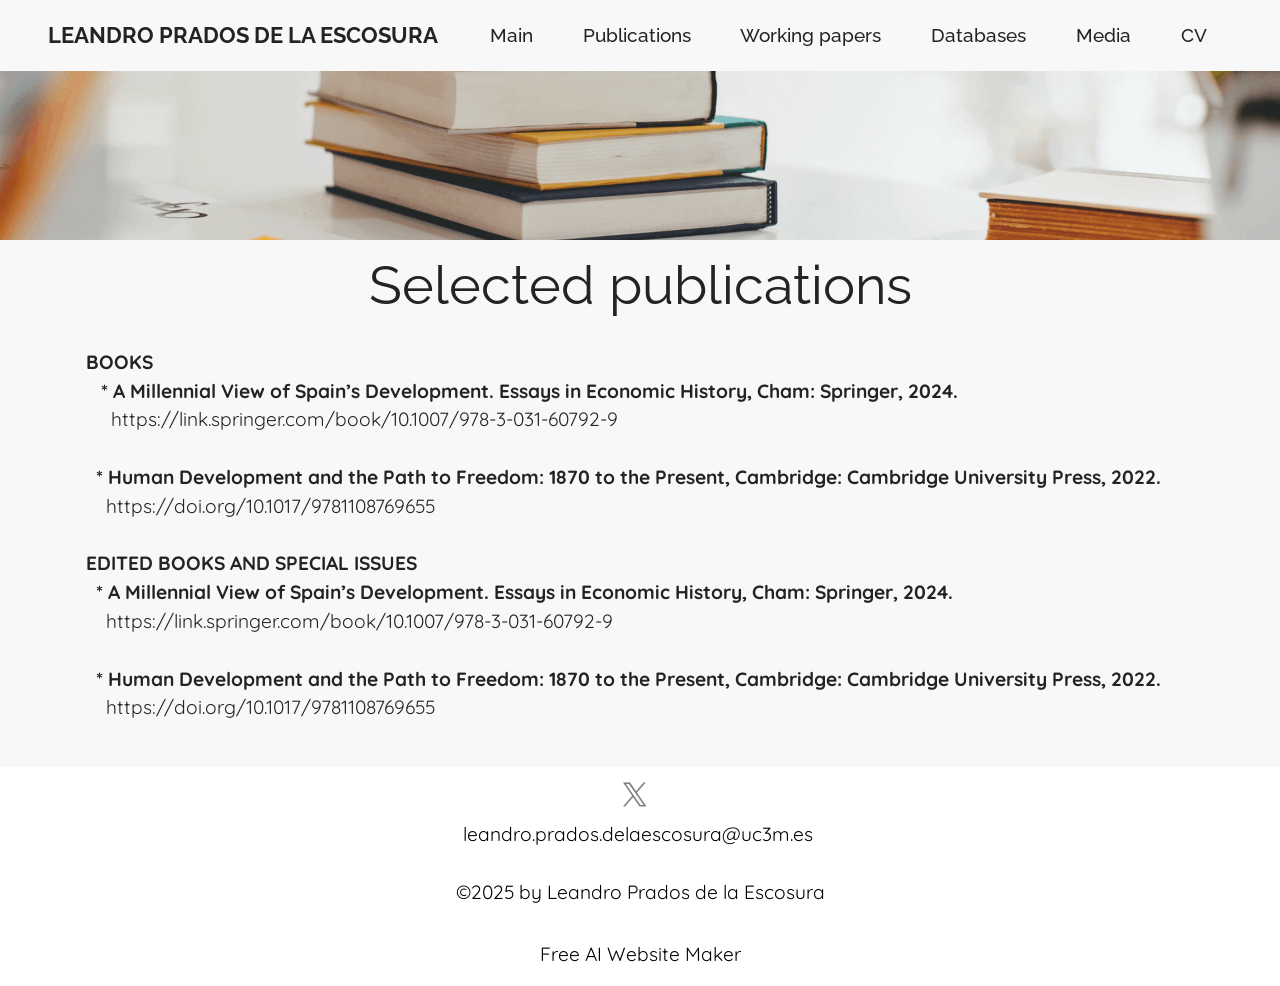
==== page1.html @ cd235720 "Add files via upload" ====
<!DOCTYPE html>
<html  >
<head>
  <!-- Site made with Mobirise Website Builder v6.0.1, https://mobirise.com -->
  <meta charset="UTF-8">
  <meta http-equiv="X-UA-Compatible" content="IE=edge">
  <meta name="generator" content="Mobirise v6.0.1, mobirise.com">
  <meta name="viewport" content="width=device-width, initial-scale=1, minimum-scale=1">
  <link rel="shortcut icon" href="assets/images/logo.png" type="image/x-icon">
  <meta name="description" content="">
  
  
  <title>Publications</title>
  <link rel="stylesheet" href="assets/bootstrap/css/bootstrap.min.css">
  <link rel="stylesheet" href="assets/bootstrap/css/bootstrap-grid.min.css">
  <link rel="stylesheet" href="assets/bootstrap/css/bootstrap-reboot.min.css">
  <link rel="stylesheet" href="assets/dropdown/css/style.css">
  <link rel="stylesheet" href="assets/socicon/css/styles.css">
  <link rel="stylesheet" href="assets/theme/css/style.css">
  <link rel="preload" href="https://fonts.googleapis.com/css?family=Raleway:100,200,300,400,500,600,700,800,900,100i,200i,300i,400i,500i,600i,700i,800i,900i&display=swap" as="style" onload="this.onload=null;this.rel='stylesheet'">
  <noscript><link rel="stylesheet" href="https://fonts.googleapis.com/css?family=Raleway:100,200,300,400,500,600,700,800,900,100i,200i,300i,400i,500i,600i,700i,800i,900i&display=swap"></noscript>
  <link rel="preload" href="https://fonts.googleapis.com/css?family=Josefin+Sans:100,200,300,400,500,600,700,100i,200i,300i,400i,500i,600i,700i&display=swap" as="style" onload="this.onload=null;this.rel='stylesheet'">
  <noscript><link rel="stylesheet" href="https://fonts.googleapis.com/css?family=Josefin+Sans:100,200,300,400,500,600,700,100i,200i,300i,400i,500i,600i,700i&display=swap"></noscript>
  <link rel="preload" href="https://fonts.googleapis.com/css?family=Quicksand:300,400,500,600,700&display=swap" as="style" onload="this.onload=null;this.rel='stylesheet'">
  <noscript><link rel="stylesheet" href="https://fonts.googleapis.com/css?family=Quicksand:300,400,500,600,700&display=swap"></noscript>
  <link rel="preload" as="style" href="assets/mobirise/css/mbr-additional.css?v=wpc4KO"><link rel="stylesheet" href="assets/mobirise/css/mbr-additional.css?v=wpc4KO" type="text/css">

  
  
  
</head>
<body>
  
  <section data-bs-version="5.1" class="menu menu1 cid-uQizLAne3s" once="menu" id="menu1-k">
    

    <nav class="navbar navbar-dropdown navbar-fixed-top navbar-expand-lg">
        <div class="container-fluid">
            <div class="navbar-brand">
                
                <span class="navbar-caption-wrap"><a class="navbar-caption text-black text-primary display-5" href="page2.html">LEANDRO PRADOS DE LA ESCOSURA</a></span>
            </div>
            <button class="navbar-toggler" type="button" data-toggle="collapse" data-bs-toggle="collapse" data-target="#navbarSupportedContent" data-bs-target="#navbarSupportedContent" aria-controls="navbarNavAltMarkup" aria-expanded="false" aria-label="Toggle navigation">
                <div class="hamburger">
                    <span></span>
                    <span></span>
                    <span></span>
                    <span></span>
                </div>
            </button>
            <div class="collapse navbar-collapse" id="navbarSupportedContent">
                <ul class="navbar-nav nav-dropdown nav-right" data-app-modern-menu="true"><li class="nav-item"><a class="nav-link link text-black text-primary display-4" href="index.html">Main</a></li><li class="nav-item"><a class="nav-link link text-black text-primary display-4" href="page1.html" aria-expanded="false">Publications</a></li><li class="nav-item"><a class="nav-link link text-black text-primary display-4" href="index.html">Working papers</a></li><li class="nav-item"><a class="nav-link link text-black text-primary show display-4" href="page1.html">Databases</a></li><li class="nav-item"><a class="nav-link link text-black text-primary display-4" href="page1.html">Media</a></li>
                    
                    <li class="nav-item"><a class="nav-link link text-black text-primary display-4" href="page3.html">CV</a>
                    </li></ul>
                
                
            </div>
        </div>
    </nav>
</section>

<section data-bs-version="5.1" class="content4 cid-uUOfDgq70n" id="content4-1n">
    

    
    <div class="mbr-overlay" style="opacity: 0.1; background-color: rgb(255, 255, 255);">
    </div>
    <div class="container">
        <div class="row justify-content-center">
            <div class="title col-md-12 col-lg-10">
                
                <h4 class="mbr-section-subtitle align-center mbr-fonts-style mb-4 display-5"></h4>
                
            </div>
        </div>
    </div>
</section>

<section data-bs-version="5.1" class="content5 cid-vdGBeMf3uJ" id="content5-4m">
    
    <div class="container">
        <div class="row justify-content-center">
            <div class="col-md-12 col-lg-12">
                
                <h4 class="mbr-section-subtitle mbr-fonts-style mb-4 display-1">
                    Selected publications</h4>
                <p class="mbr-text mbr-fonts-style display-7"><strong>BOOKS</strong><br><strong>&nbsp; &nbsp;* A Millennial View of Spain’s Development. Essays in Economic History, Cham: Springer, 2024.<br></strong>
&nbsp; &nbsp; &nbsp;https://link.springer.com/book/10.1007/978-3-031-60792-9<br><br><strong>&nbsp; * Human Development and the Path to Freedom: 1870 to the Present, Cambridge: Cambridge University Press, 2022​​.<br></strong>&nbsp; &nbsp;&nbsp;https://doi.org/10.1017/9781108769655<br><br><strong>EDITED BOOKS AND SPECIAL ISSUES</strong><br><strong>&nbsp; * A Millennial View of Spain’s Development. Essays in Economic History, Cham: Springer, 2024.
<br></strong>&nbsp; &nbsp; https://link.springer.com/book/10.1007/978-3-031-60792-9
<br>
<br><strong>&nbsp; * Human Development and the Path to Freedom: 1870 to the Present, Cambridge: Cambridge University Press, 2022​​.
<br></strong>&nbsp; &nbsp; https://doi.org/10.1017/9781108769655
<br><br></p>
            </div>
        </div>
    </div>
</section>

<section data-bs-version="5.1" class="footer3 cid-uUTVEBB1xT" once="footers" id="footer3-4b">

    

    

    <div class="container">
        <div class="media-container-row align-center mbr-white">
            
            <div class="row social-row">
                <div class="social-list align-right pb-2">
                    
                    
                    
                    
                    
                    
                <div class="soc-item">
                        <a href="https://twitter.com/mobirise" target="_blank">
                            <span class="mbr-iconfont mbr-iconfont-social socicon-twitter socicon" style="color: rgb(0, 0, 0); fill: rgb(0, 0, 0);"></span>
                        </a>
                    </div></div>
            </div>
            <div class="row row-copirayt">
                <p class="mbr-text mb-0 mbr-fonts-style mbr-white align-center display-7">
                    leandro.prados.delaescosura@uc3m.es&nbsp;<br><br>©2025 by Leandro Prados de la Escosura<br></p>
            </div>
        </div>
    </div>
</section><section class="display-7" style="padding: 0;align-items: center;justify-content: center;flex-wrap: wrap;    align-content: center;display: flex;position: relative;height: 4rem;"><a href="https://mobiri.se/3973035" style="flex: 1 1;height: 4rem;position: absolute;width: 100%;z-index: 1;"><img alt="" style="height: 4rem;" src="[data-uri]"></a><p style="margin: 0;text-align: center;" class="display-7">&#8204;</p><a style="z-index:1" href="https://mobirise.com/builder/ai-website-maker.html">Free AI Website Maker</a></section><script src="assets/bootstrap/js/bootstrap.bundle.min.js"></script>  <script src="assets/smoothscroll/smooth-scroll.js"></script>  <script src="assets/ytplayer/index.js"></script>  <script src="assets/dropdown/js/navbar-dropdown.js"></script>  <script src="assets/theme/js/script.js"></script>  
  
  
</body>
</html>
---- assets/dropdown/css/style.css ----
.navbar-dropdown {
  left: 0;
  padding: 0;
  position: absolute;
  right: 0;
  top: 0;
  transition: all 0.45s ease;
  z-index: 1030;
  background: #282828; }
  .navbar-dropdown .navbar-logo {
    margin-right: 0.8rem;
    transition: margin 0.3s ease-in-out;
    vertical-align: middle; }
    .navbar-dropdown .navbar-logo img {
      height: 3.125rem;
      transition: all 0.3s ease-in-out; }
    .navbar-dropdown .navbar-logo.mbr-iconfont {
      font-size: 3.125rem;
      line-height: 3.125rem; }
  .navbar-dropdown .navbar-caption {
    font-weight: 700;
    white-space: normal;
    vertical-align: -4px;
    line-height: 3.125rem !important; }
    .navbar-dropdown .navbar-caption, .navbar-dropdown .navbar-caption:hover {
      color: inherit;
      text-decoration: none; }
  .navbar-dropdown .mbr-iconfont + .navbar-caption {
    vertical-align: -1px; }
  .navbar-dropdown.navbar-fixed-top {
    position: fixed; }
  .navbar-dropdown .navbar-brand span {
    vertical-align: -4px; }
  .navbar-dropdown.bg-color.transparent {
    background: none; }
  .navbar-dropdown.navbar-short .navbar-brand {
    padding: 0.625rem 0; }
    .navbar-dropdown.navbar-short .navbar-brand span {
      vertical-align: -1px; }
  .navbar-dropdown.navbar-short .navbar-caption {
    line-height: 2.375rem !important;
    vertical-align: -2px; }
  .navbar-dropdown.navbar-short .navbar-logo {
    margin-right: 0.5rem; }
    .navbar-dropdown.navbar-short .navbar-logo img {
      height: 2.375rem; }
    .navbar-dropdown.navbar-short .navbar-logo.mbr-iconfont {
      font-size: 2.375rem;
      line-height: 2.375rem; }
  .navbar-dropdown.navbar-short .mbr-table-cell {
    height: 3.625rem; }
  .navbar-dropdown .navbar-close {
    left: 0.6875rem;
    position: fixed;
    top: 0.75rem;
    z-index: 1000; }
  .navbar-dropdown .hamburger-icon {
    content: "";
    display: inline-block;
    vertical-align: middle;
    width: 16px;
    -webkit-box-shadow: 0 -6px 0 1px #282828,0 0 0 1px #282828,0 6px 0 1px #282828;
    -moz-box-shadow: 0 -6px 0 1px #282828,0 0 0 1px #282828,0 6px 0 1px #282828;
    box-shadow: 0 -6px 0 1px #282828,0 0 0 1px #282828,0 6px 0 1px #282828; }

.dropdown-menu .dropdown-toggle[data-toggle="dropdown-submenu"]::after {
  border-bottom: 0.35em solid transparent;
  border-left: 0.35em solid;
  border-right: 0;
  border-top: 0.35em solid transparent;
  margin-left: 0.3rem; }

.dropdown-menu .dropdown-item:focus {
  outline: 0; }

.nav-dropdown {
  font-size: 0.75rem;
  font-weight: 500;
  height: auto !important; }
  .nav-dropdown .nav-btn {
    padding-left: 1rem; }
  .nav-dropdown .link {
    margin: .667em 1.667em;
    font-weight: 500;
    padding: 0;
    transition: color .2s ease-in-out; }
    .nav-dropdown .link.dropdown-toggle {
      margin-right: 2.583em; }
      .nav-dropdown .link.dropdown-toggle::after {
        margin-left: .25rem;
        border-top: 0.35em solid;
        border-right: 0.35em solid transparent;
        border-left: 0.35em solid transparent;
        border-bottom: 0; }
      .nav-dropdown .link.dropdown-toggle[aria-expanded="true"] {
        margin: 0;
        padding: 0.667em 3.263em  0.667em 1.667em; }
  .nav-dropdown .link::after,
  .nav-dropdown .dropdown-item::after {
    color: inherit; }
  .nav-dropdown .btn {
    font-size: 0.75rem;
    font-weight: 700;
    letter-spacing: 0;
    margin-bottom: 0;
    padding-left: 1.25rem;
    padding-right: 1.25rem; }
  .nav-dropdown .dropdown-menu {
    border-radius: 0;
    border: 0;
    left: 0;
    margin: 0;
    padding-bottom: 1.25rem;
    padding-top: 1.25rem;
    position: relative; }
  .nav-dropdown .dropdown-submenu {
    margin-left: 0.125rem;
    top: 0; }
  .nav-dropdown .dropdown-item {
    font-weight: 500;
    line-height: 2;
    padding: 0.3846em 4.615em 0.3846em 1.5385em;
    position: relative;
    transition: color .2s ease-in-out, background-color .2s ease-in-out; }
    .nav-dropdown .dropdown-item::after {
      margin-top: -0.3077em;
      position: absolute;
      right: 1.1538em;
      top: 50%; }
    .nav-dropdown .dropdown-item:focus, .nav-dropdown .dropdown-item:hover {
      background: none; }

@media (max-width: 767px) {
  .nav-dropdown.navbar-toggleable-sm {
    bottom: 0;
    display: none;
    left: 0;
    overflow-x: hidden;
    position: fixed;
    top: 0;
    transform: translateX(-100%);
    -ms-transform: translateX(-100%);
    -webkit-transform: translateX(-100%);
    width: 18.75rem;
    z-index: 999; } }
.nav-dropdown.navbar-toggleable-xl {
  bottom: 0;
  display: none;
  left: 0;
  overflow-x: hidden;
  position: fixed;
  top: 0;
  transform: translateX(-100%);
  -ms-transform: translateX(-100%);
  -webkit-transform: translateX(-100%);
  width: 18.75rem;
  z-index: 999; }

.nav-dropdown-sm {
  display: block !important;
  overflow-x: hidden;
  overflow: auto;
  padding-top: 3.875rem; }
  .nav-dropdown-sm::after {
    content: "";
    display: block;
    height: 3rem;
    width: 100%; }
  .nav-dropdown-sm.collapse.in ~ .navbar-close {
    display: block !important; }
  .nav-dropdown-sm.collapsing, .nav-dropdown-sm.collapse.in {
    transform: translateX(0);
    -ms-transform: translateX(0);
    -webkit-transform: translateX(0);
    transition: all 0.25s ease-out;
    -webkit-transition: all 0.25s ease-out;
    background: #282828; }
  .nav-dropdown-sm.collapsing[aria-expanded="false"] {
    transform: translateX(-100%);
    -ms-transform: translateX(-100%);
    -webkit-transform: translateX(-100%); }
  .nav-dropdown-sm .nav-item {
    display: block;
    margin-left: 0 !important;
    padding-left: 0; }
  .nav-dropdown-sm .link,
  .nav-dropdown-sm .dropdown-item {
    border-top: 1px dotted rgba(255, 255, 255, 0.1);
    font-size: 0.8125rem;
    line-height: 1.6;
    margin: 0 !important;
    padding: 0.875rem 2.4rem 0.875rem 1.5625rem !important;
    position: relative;
    white-space: normal; }
    .nav-dropdown-sm .link:focus, .nav-dropdown-sm .link:hover,
    .nav-dropdown-sm .dropdown-item:focus,
    .nav-dropdown-sm .dropdown-item:hover {
      background: rgba(0, 0, 0, 0.2) !important;
      color: #c0a375; }
  .nav-dropdown-sm .nav-btn {
    position: relative;
    padding: 1.5625rem 1.5625rem 0 1.5625rem; }
    .nav-dropdown-sm .nav-btn::before {
      border-top: 1px dotted rgba(255, 255, 255, 0.1);
      content: "";
      left: 0;
      position: absolute;
      top: 0;
      width: 100%; }
    .nav-dropdown-sm .nav-btn + .nav-btn {
      padding-top: 0.625rem; }
      .nav-dropdown-sm .nav-btn + .nav-btn::before {
        display: none; }
  .nav-dropdown-sm .btn {
    padding: 0.625rem 0; }
  .nav-dropdown-sm .dropdown-toggle[data-toggle="dropdown-submenu"]::after {
    margin-left: .25rem;
    border-top: 0.35em solid;
    border-right: 0.35em solid transparent;
    border-left: 0.35em solid transparent;
    border-bottom: 0; }
  .nav-dropdown-sm .dropdown-toggle[data-toggle="dropdown-submenu"][aria-expanded="true"]::after {
    border-top: 0;
    border-right: 0.35em solid transparent;
    border-left: 0.35em solid transparent;
    border-bottom: 0.35em solid; }
  .nav-dropdown-sm .dropdown-menu {
    margin: 0;
    padding: 0;
    position: relative;
    top: 0;
    left: 0;
    width: 100%;
    border: 0;
    float: none;
    border-radius: 0;
    background: none; }
  .nav-dropdown-sm .dropdown-submenu {
    left: 100%;
    margin-left: 0.125rem;
    margin-top: -1.25rem;
    top: 0; }

.navbar-toggleable-sm .nav-dropdown .dropdown-menu {
  position: absolute; }

.navbar-toggleable-sm .nav-dropdown .dropdown-submenu {
  left: 100%;
  margin-left: 0.125rem;
  margin-top: -1.25rem;
  top: 0; }

.navbar-toggleable-sm.opened .nav-dropdown .dropdown-menu {
  position: relative; }

.navbar-toggleable-sm.opened .nav-dropdown .dropdown-submenu {
  left: 0;
  margin-left: 00rem;
  margin-top: 0rem;
  top: 0; }

.is-builder .nav-dropdown.collapsing {
  transition: none !important; }
---- assets/socicon/css/styles.css ----
@charset "UTF-8";

@font-face {
  font-family: 'Socicon';
  src:  url('../fonts/socicon.eot');
  src:  url('../fonts/socicon.eot?#iefix') format('embedded-opentype'),
    url('../fonts/socicon.woff2') format('woff2'),
    url('../fonts/socicon.ttf') format('truetype'),
    url('../fonts/socicon.woff') format('woff'),
    url('../fonts/socicon.svg#socicon') format('svg');
  font-weight: normal;
  font-style: normal;
  font-display: swap;
}

[data-icon]:before {
  font-family: "socicon" !important;
  content: attr(data-icon);
  font-style: normal !important;
  font-weight: normal !important;
  font-variant: normal !important;
  text-transform: none !important;
  speak: none;
  line-height: 1;
  -webkit-font-smoothing: antialiased;
  -moz-osx-font-smoothing: grayscale;
}

[class^="socicon-"], [class*=" socicon-"] {
  /* use !important to prevent issues with browser extensions that change fonts */
  font-family: 'Socicon' !important;
  speak: none;
  font-style: normal;
  font-weight: normal;
  font-variant: normal;
  text-transform: none;
  line-height: 1;

  /* Better Font Rendering =========== */
  -webkit-font-smoothing: antialiased;
  -moz-osx-font-smoothing: grayscale;
}

.socicon-500px:before {
  content: "\e000";
}
.socicon-8tracks:before {
  content: "\e001";
}
.socicon-airbnb:before {
  content: "\e002";
}
.socicon-alliance:before {
  content: "\e003";
}
.socicon-amazon:before {
  content: "\e004";
}
.socicon-amplement:before {
  content: "\e005";
}
.socicon-android:before {
  content: "\e006";
}
.socicon-angellist:before {
  content: "\e007";
}
.socicon-apple:before {
  content: "\e008";
}
.socicon-appnet:before {
  content: "\e009";
}
.socicon-baidu:before {
  content: "\e00a";
}
.socicon-bandcamp:before {
  content: "\e00b";
}
.socicon-battlenet:before {
  content: "\e00c";
}
.socicon-mixer:before {
  content: "\e00d";
}
.socicon-bebee:before {
  content: "\e00e";
}
.socicon-bebo:before {
  content: "\e00f";
}
.socicon-behance:before {
  content: "\e010";
}
.socicon-blizzard:before {
  content: "\e011";
}
.socicon-blogger:before {
  content: "\e012";
}
.socicon-buffer:before {
  content: "\e013";
}
.socicon-chrome:before {
  content: "\e014";
}
.socicon-coderwall:before {
  content: "\e015";
}
.socicon-curse:before {
  content: "\e016";
}
.socicon-dailymotion:before {
  content: "\e017";
}
.socicon-deezer:before {
  content: "\e018";
}
.socicon-delicious:before {
  content: "\e019";
}
.socicon-deviantart:before {
  content: "\e01a";
}
.socicon-diablo:before {
  content: "\e01b";
}
.socicon-digg:before {
  content: "\e01c";
}
.socicon-discord:before {
  content: "\e01d";
}
.socicon-disqus:before {
  content: "\e01e";
}
.socicon-douban:before {
  content: "\e01f";
}
.socicon-draugiem:before {
  content: "\e020";
}
.socicon-dribbble:before {
  content: "\e021";
}
.socicon-drupal:before {
  content: "\e022";
}
.socicon-ebay:before {
  content: "\e023";
}
.socicon-ello:before {
  content: "\e024";
}
.socicon-endomodo:before {
  content: "\e025";
}
.socicon-envato:before {
  content: "\e026";
}
.socicon-etsy:before {
  content: "\e027";
}
.socicon-facebook:before {
  content: "\e028";
}
.socicon-feedburner:before {
  content: "\e029";
}
.socicon-filmweb:before {
  content: "\e02a";
}
.socicon-firefox:before {
  content: "\e02b";
}
.socicon-flattr:before {
  content: "\e02c";
}
.socicon-flickr:before {
  content: "\e02d";
}
.socicon-formulr:before {
  content: "\e02e";
}
.socicon-forrst:before {
  content: "\e02f";
}
.socicon-foursquare:before {
  content: "\e030";
}
.socicon-friendfeed:before {
  content: "\e031";
}
.socicon-github:before {
  content: "\e032";
}
.socicon-goodreads:before {
  content: "\e033";
}
.socicon-google:before {
  content: "\e034";
}
.socicon-googlescholar:before {
  content: "\e035";
}
.socicon-googlegroups:before {
  content: "\e036";
}
.socicon-googlephotos:before {
  content: "\e037";
}
.socicon-googleplus:before {
  content: "\e038";
}
.socicon-grooveshark:before {
  content: "\e039";
}
.socicon-hackerrank:before {
  content: "\e03a";
}
.socicon-hearthstone:before {
  content: "\e03b";
}
.socicon-hellocoton:before {
  content: "\e03c";
}
.socicon-heroes:before {
  content: "\e03d";
}
.socicon-smashcast:before {
  content: "\e03e";
}
.socicon-horde:before {
  content: "\e03f";
}
.socicon-houzz:before {
  content: "\e040";
}
.socicon-icq:before {
  content: "\e041";
}
.socicon-identica:before {
  content: "\e042";
}
.socicon-imdb:before {
  content: "\e043";
}
.socicon-instagram:before {
  content: "\e044";
}
.socicon-issuu:before {
  content: "\e045";
}
.socicon-istock:before {
  content: "\e046";
}
.socicon-itunes:before {
  content: "\e047";
}
.socicon-keybase:before {
  content: "\e048";
}
.socicon-lanyrd:before {
  content: "\e049";
}
.socicon-lastfm:before {
  content: "\e04a";
}
.socicon-line:before {
  content: "\e04b";
}
.socicon-linkedin:before {
  content: "\e04c";
}
.socicon-livejournal:before {
  content: "\e04d";
}
.socicon-lyft:before {
  content: "\e04e";
}
.socicon-macos:before {
  content: "\e04f";
}
.socicon-mail:before {
  content: "\e050";
}
.socicon-medium:before {
  content: "\e051";
}
.socicon-meetup:before {
  content: "\e052";
}
.socicon-mixcloud:before {
  content: "\e053";
}
.socicon-modelmayhem:before {
  content: "\e054";
}
.socicon-mumble:before {
  content: "\e055";
}
.socicon-myspace:before {
  content: "\e056";
}
.socicon-newsvine:before {
  content: "\e057";
}
.socicon-nintendo:before {
  content: "\e058";
}
.socicon-npm:before {
  content: "\e059";
}
.socicon-odnoklassniki:before {
  content: "\e05a";
}
.socicon-openid:before {
  content: "\e05b";
}
.socicon-opera:before {
  content: "\e05c";
}
.socicon-outlook:before {
  content: "\e05d";
}
.socicon-overwatch:before {
  content: "\e05e";
}
.socicon-patreon:before {
  content: "\e05f";
}
.socicon-paypal:before {
  content: "\e060";
}
.socicon-periscope:before {
  content: "\e061";
}
.socicon-persona:before {
  content: "\e062";
}
.socicon-pinterest:before {
  content: "\e063";
}
.socicon-play:before {
  content: "\e064";
}
.socicon-player:before {
  content: "\e065";
}
.socicon-playstation:before {
  content: "\e066";
}
.socicon-pocket:before {
  content: "\e067";
}
.socicon-qq:before {
  content: "\e068";
}
.socicon-quora:before {
  content: "\e069";
}
.socicon-raidcall:before {
  content: "\e06a";
}
.socicon-ravelry:before {
  content: "\e06b";
}
.socicon-reddit:before {
  content: "\e06c";
}
.socicon-renren:before {
  content: "\e06d";
}
.socicon-researchgate:before {
  content: "\e06e";
}
.socicon-residentadvisor:before {
  content: "\e06f";
}
.socicon-reverbnation:before {
  content: "\e070";
}
.socicon-rss:before {
  content: "\e071";
}
.socicon-sharethis:before {
  content: "\e072";
}
.socicon-skype:before {
  content: "\e073";
}
.socicon-slideshare:before {
  content: "\e074";
}
.socicon-smugmug:before {
  content: "\e075";
}
.socicon-snapchat:before {
  content: "\e076";
}
.socicon-songkick:before {
  content: "\e077";
}
.socicon-soundcloud:before {
  content: "\e078";
}
.socicon-spotify:before {
  content: "\e079";
}
.socicon-stackexchange:before {
  content: "\e07a";
}
.socicon-stackoverflow:before {
  content: "\e07b";
}
.socicon-starcraft:before {
  content: "\e07c";
}
.socicon-stayfriends:before {
  content: "\e07d";
}
.socicon-steam:before {
  content: "\e07e";
}
.socicon-storehouse:before {
  content: "\e07f";
}
.socicon-strava:before {
  content: "\e080";
}
.socicon-streamjar:before {
  content: "\e081";
}
.socicon-stumbleupon:before {
  content: "\e082";
}
.socicon-swarm:before {
  content: "\e083";
}
.socicon-teamspeak:before {
  content: "\e084";
}
.socicon-teamviewer:before {
  content: "\e085";
}
.socicon-technorati:before {
  content: "\e086";
}
.socicon-telegram:before {
  content: "\e087";
}
.socicon-tripadvisor:before {
  content: "\e088";
}
.socicon-tripit:before {
  content: "\e089";
}
.socicon-triplej:before {
  content: "\e08a";
}
.socicon-tumblr:before {
  content: "\e08b";
}
.socicon-twitch:before {
  content: "\e08c";
}
.socicon-twitter:before {
  content: "\e08d";
}
.socicon-uber:before {
  content: "\e08e";
}
.socicon-ventrilo:before {
  content: "\e08f";
}
.socicon-viadeo:before {
  content: "\e090";
}
.socicon-viber:before {
  content: "\e091";
}
.socicon-viewbug:before {
  content: "\e092";
}
.socicon-vimeo:before {
  content: "\e093";
}
.socicon-vine:before {
  content: "\e094";
}
.socicon-vkontakte:before {
  content: "\e095";
}
.socicon-warcraft:before {
  content: "\e096";
}
.socicon-wechat:before {
  content: "\e097";
}
.socicon-weibo:before {
  content: "\e098";
}
.socicon-whatsapp:before {
  content: "\e099";
}
.socicon-wikipedia:before {
  content: "\e09a";
}
.socicon-windows:before {
  content: "\e09b";
}
.socicon-wordpress:before {
  content: "\e09c";
}
.socicon-wykop:before {
  content: "\e09d";
}
.socicon-xbox:before {
  content: "\e09e";
}
.socicon-xing:before {
  content: "\e09f";
}
.socicon-yahoo:before {
  content: "\e0a0";
}
.socicon-yammer:before {
  content: "\e0a1";
}
.socicon-yandex:before {
  content: "\e0a2";
}
.socicon-yelp:before {
  content: "\e0a3";
}
.socicon-younow:before {
  content: "\e0a4";
}
.socicon-youtube:before {
  content: "\e0a5";
}
.socicon-zapier:before {
  content: "\e0a6";
}
.socicon-zerply:before {
  content: "\e0a7";
}
.socicon-zomato:before {
  content: "\e0a8";
}
.socicon-zynga:before {
  content: "\e0a9";
}
.socicon-spreadshirt:before {
  content: "\e901";
}
.socicon-gamejolt:before {
  content: "\e902";
}
.socicon-trello:before {
  content: "\e903";
}
.socicon-tunein:before {
  content: "\e904";
}
.socicon-bloglovin:before {
  content: "\e905";
}
.socicon-gamewisp:before {
  content: "\e906";
}
.socicon-messenger:before {
  content: "\e907";
}
.socicon-pandora:before {
  content: "\e908";
}
.socicon-augment:before {
  content: "\e909";
}
.socicon-bitbucket:before {
  content: "\e90a";
}
.socicon-fyuse:before {
  content: "\e90b";
}
.socicon-yt-gaming:before {
  content: "\e90c";
}
.socicon-sketchfab:before {
  content: "\e90d";
}
.socicon-mobcrush:before {
  content: "\e90e";
}
.socicon-microsoft:before {
  content: "\e90f";
}
.socicon-realtor:before {
  content: "\e910";
}
.socicon-tidal:before {
  content: "\e911";
}
.socicon-qobuz:before {
  content: "\e912";
}
.socicon-natgeo:before {
  content: "\e913";
}
.socicon-mastodon:before {
  content: "\e914";
}
.socicon-unsplash:before {
  content: "\e915";
}
.socicon-homeadvisor:before {
  content: "\e916";
}
.socicon-angieslist:before {
  content: "\e917";
}
.socicon-codepen:before {
  content: "\e918";
}
.socicon-slack:before {
  content: "\e919";
}
.socicon-openaigym:before {
  content: "\e91a";
}
.socicon-logmein:before {
  content: "\e91b";
}
.socicon-fiverr:before {
  content: "\e91c";
}
.socicon-gotomeeting:before {
  content: "\e91d";
}
.socicon-aliexpress:before {
  content: "\e91e";
}
.socicon-guru:before {
  content: "\e91f";
}
.socicon-appstore:before {
  content: "\e920";
}
.socicon-homes:before {
  content: "\e921";
}
.socicon-zoom:before {
  content: "\e922";
}
.socicon-alibaba:before {
  content: "\e923";
}
.socicon-craigslist:before {
  content: "\e924";
}
.socicon-wix:before {
  content: "\e925";
}
.socicon-redfin:before {
  content: "\e926";
}
.socicon-googlecalendar:before {
  content: "\e927";
}
.socicon-shopify:before {
  content: "\e928";
}
.socicon-freelancer:before {
  content: "\e929";
}
.socicon-seedrs:before {
  content: "\e92a";
}
.socicon-bing:before {
  content: "\e92b";
}
.socicon-doodle:before {
  content: "\e92c";
}
.socicon-bonanza:before {
  content: "\e92d";
}
.socicon-squarespace:before {
  content: "\e92e";
}
.socicon-toptal:before {
  content: "\e92f";
}
.socicon-gust:before {
  content: "\e930";
}
.socicon-ask:before {
  content: "\e931";
}
.socicon-trulia:before {
  content: "\e932";
}
.socicon-loomly:before {
  content: "\e933";
}
.socicon-ghost:before {
  content: "\e934";
}
.socicon-upwork:before {
  content: "\e935";
}
.socicon-fundable:before {
  content: "\e936";
}
.socicon-booking:before {
  content: "\e937";
}
.socicon-googlemaps:before {
  content: "\e938";
}
.socicon-zillow:before {
  content: "\e939";
}
.socicon-niconico:before {
  content: "\e93a";
}
.socicon-toneden:before {
  content: "\e93b";
}
.socicon-crunchbase:before {
  content: "\e93c";
}
.socicon-homefy:before {
  content: "\e93d";
}
.socicon-calendly:before {
  content: "\e93e";
}
.socicon-livemaster:before {
  content: "\e93f";
}
.socicon-udemy:before {
  content: "\e940";
}
.socicon-codered:before {
  content: "\e941";
}
.socicon-origin:before {
  content: "\e942";
}
.socicon-nextdoor:before {
  content: "\e943";
}
.socicon-portfolio:before {
  content: "\e944";
}
.socicon-instructables:before {
  content: "\e945";
}
.socicon-gitlab:before {
  content: "\e946";
}
.socicon-hackernews:before {
  content: "\e947";
}
.socicon-smashwords:before {
  content: "\e948";
}
.socicon-kobo:before {
  content: "\e949";
}
.socicon-bookbub:before {
  content: "\e94a";
}
.socicon-mailru:before {
  content: "\e94b";
}
.socicon-moddb:before {
  content: "\e94c";
}
.socicon-indiedb:before {
  content: "\e94d";
}
.socicon-traxsource:before {
  content: "\e94e";
}
.socicon-gamefor:before {
  content: "\e94f";
}
.socicon-pixiv:before {
  content: "\e950";
}
.socicon-myanimelist:before {
  content: "\e951";
}
.socicon-blackberry:before {
  content: "\e952";
}
.socicon-wickr:before {
  content: "\e953";
}
.socicon-spip:before {
  content: "\e954";
}
.socicon-napster:before {
  content: "\e955";
}
.socicon-beatport:before {
  content: "\e956";
}
.socicon-hackerone:before {
  content: "\e957";
}
.socicon-internet:before {
  content: "\e958";
}
.socicon-ubuntu:before {
  content: "\e959";
}
.socicon-artstation:before {
  content: "\e95a";
}
.socicon-invision:before {
  content: "\e95b";
}
.socicon-torial:before {
  content: "\e95c";
}
.socicon-collectorz:before {
  content: "\e95d";
}
.socicon-seenthis:before {
  content: "\e95e";
}
.socicon-googleplaymusic:before {
  content: "\e95f";
}
.socicon-debian:before {
  content: "\e960";
}
.socicon-filmfreeway:before {
  content: "\e961";
}
.socicon-gnome:before {
  content: "\e962";
}
.socicon-itchio:before {
  content: "\e963";
}
.socicon-jamendo:before {
  content: "\e964";
}
.socicon-mix:before {
  content: "\e965";
}
.socicon-sharepoint:before {
  content: "\e966";
}
.socicon-tinder:before {
  content: "\e967";
}
.socicon-windguru:before {
  content: "\e968";
}
.socicon-cdbaby:before {
  content: "\e969";
}
.socicon-elementaryos:before {
  content: "\e96a";
}
.socicon-stage32:before {
  content: "\e96b";
}
.socicon-tiktok:before {
  content: "\e96c";
}
.socicon-gitter:before {
  content: "\e96d";
}
.socicon-letterboxd:before {
  content: "\e96e";
}
.socicon-threema:before {
  content: "\e96f";
}
.socicon-splice:before {
  content: "\e970";
}
.socicon-metapop:before {
  content: "\e971";
}
.socicon-naver:before {
  content: "\e972";
}
.socicon-remote:before {
  content: "\e973";
}
.socicon-flipboard:before {
  content: "\e974";
}
.socicon-googlehangouts:before {
  content: "\e975";
}
.socicon-dlive:before {
  content: "\e976";
}
.socicon-vsco:before {
  content: "\e977";
}
.socicon-stitcher:before {
  content: "\e978";
}
.socicon-avvo:before {
  content: "\e979";
}
.socicon-redbubble:before {
  content: "\e97a";
}
.socicon-society6:before {
  content: "\e97b";
}
.socicon-zazzle:before {
  content: "\e97c";
}
.socicon-eitaa:before {
  content: "\e97d";
}
.socicon-soroush:before {
  content: "\e97e";
}
.socicon-bale:before {
  content: "\e97f";
}
---- assets/theme/css/style.css ----
@charset "UTF-8";
section {
  background-color: #ffffff;
}

body {
  font-style: normal;
  line-height: 1.5;
  font-weight: 400;
  color: #232323;
  position: relative;
}

button {
  background-color: transparent;
  border-color: transparent;
}

section,
.container,
.container-fluid {
  position: relative;
  word-wrap: break-word;
}

a.mbr-iconfont:hover {
  text-decoration: none;
}

.article .lead p,
.article .lead ul,
.article .lead ol,
.article .lead pre,
.article .lead blockquote {
  margin-bottom: 0;
}

a {
  font-style: normal;
  font-weight: 400;
  cursor: pointer;
}
a, a:hover {
  text-decoration: none;
}

.mbr-section-title {
  font-style: normal;
  line-height: 1.3;
}

.mbr-section-subtitle {
  line-height: 1.3;
}

.mbr-text {
  font-style: normal;
  line-height: 1.7;
}

h1,
h2,
h3,
h4,
h5,
h6,
.display-1,
.display-2,
.display-4,
.display-5,
.display-7,
span,
p,
a {
  line-height: 1;
  word-break: break-word;
  word-wrap: break-word;
  font-weight: 400;
}

b,
strong {
  font-weight: bold;
}

input:-webkit-autofill, input:-webkit-autofill:hover, input:-webkit-autofill:focus, input:-webkit-autofill:active {
  transition-delay: 9999s;
  -webkit-transition-property: background-color, color;
  transition-property: background-color, color;
}

textarea[type=hidden] {
  display: none;
}

section {
  background-position: 50% 50%;
  background-repeat: no-repeat;
  background-size: cover;
}
section .mbr-background-video,
section .mbr-background-video-preview {
  position: absolute;
  bottom: 0;
  left: 0;
  right: 0;
  top: 0;
}

.hidden {
  visibility: hidden;
}

.mbr-z-index20 {
  z-index: 20;
}

/*! Base colors */
.mbr-white {
  color: #ffffff;
}

.mbr-black {
  color: #111111;
}

.mbr-bg-white {
  background-color: #ffffff;
}

.mbr-bg-black {
  background-color: #000000;
}

/*! Text-aligns */
.align-left {
  text-align: left;
}

.align-center {
  text-align: center;
}

.align-right {
  text-align: right;
}

/*! Font-weight  */
.mbr-light {
  font-weight: 300;
}

.mbr-regular {
  font-weight: 400;
}

.mbr-semibold {
  font-weight: 500;
}

.mbr-bold {
  font-weight: 700;
}

/*! Media  */
.media-content {
  flex-basis: 100%;
}

.media-container-row {
  display: flex;
  flex-direction: row;
  flex-wrap: wrap;
  justify-content: center;
  align-content: center;
  align-items: start;
}
.media-container-row .media-size-item {
  width: 400px;
}

.media-container-column {
  display: flex;
  flex-direction: column;
  flex-wrap: wrap;
  justify-content: center;
  align-content: center;
  align-items: stretch;
}
.media-container-column > * {
  width: 100%;
}

@media (min-width: 992px) {
  .media-container-row {
    flex-wrap: nowrap;
  }
}
figure {
  margin-bottom: 0;
  overflow: hidden;
}

figure[mbr-media-size] {
  transition: width 0.1s;
}

img,
iframe {
  display: block;
  width: 100%;
}

.card {
  background-color: transparent;
  border: none;
}

.card-box {
  width: 100%;
}

.card-img {
  text-align: center;
  flex-shrink: 0;
  -webkit-flex-shrink: 0;
}

.media {
  max-width: 100%;
  margin: 0 auto;
}

.mbr-figure {
  align-self: center;
}

.media-container > div {
  max-width: 100%;
}

.mbr-figure img,
.card-img img {
  width: 100%;
}

@media (max-width: 991px) {
  .media-size-item {
    width: auto !important;
  }

  .media {
    width: auto;
  }

  .mbr-figure {
    width: 100% !important;
  }
}
/*! Buttons */
.mbr-section-btn {
  margin-left: -0.6rem;
  margin-right: -0.6rem;
  font-size: 0;
}

.btn {
  font-weight: 600;
  border-width: 1px;
  font-style: normal;
  margin: 0.6rem 0.6rem;
  white-space: normal;
  transition: all 0.2s ease-in-out;
  display: inline-flex;
  align-items: center;
  justify-content: center;
  word-break: break-word;
}

.btn-sm {
  font-weight: 600;
  letter-spacing: 0px;
  transition: all 0.3s ease-in-out;
}

.btn-md {
  font-weight: 600;
  letter-spacing: 0px;
  transition: all 0.3s ease-in-out;
}

.btn-lg {
  font-weight: 600;
  letter-spacing: 0px;
  transition: all 0.3s ease-in-out;
}

.btn-form {
  margin: 0;
}
.btn-form:hover {
  cursor: pointer;
}

nav .mbr-section-btn {
  margin-left: 0rem;
  margin-right: 0rem;
}

/*! Btn icon margin */
.btn .mbr-iconfont,
.btn.btn-sm .mbr-iconfont {
  order: 1;
  cursor: pointer;
  margin-left: 0.5rem;
  vertical-align: sub;
}

.btn.btn-md .mbr-iconfont,
.btn.btn-md .mbr-iconfont {
  margin-left: 0.8rem;
}

.mbr-regular {
  font-weight: 400;
}

.mbr-semibold {
  font-weight: 500;
}

.mbr-bold {
  font-weight: 700;
}

[type=submit] {
  -webkit-appearance: none;
}

/*! Full-screen */
.mbr-fullscreen .mbr-overlay {
  min-height: 100vh;
}

.mbr-fullscreen {
  display: flex;
  display: -moz-flex;
  display: -ms-flex;
  display: -o-flex;
  align-items: center;
  min-height: 100vh;
  padding-top: 3rem;
  padding-bottom: 3rem;
}

/*! Map */
.map {
  height: 25rem;
  position: relative;
}
.map iframe {
  width: 100%;
  height: 100%;
}

/*! Scroll to top arrow */
.mbr-arrow-up {
  bottom: 25px;
  right: 90px;
  position: fixed;
  text-align: right;
  z-index: 5000;
  color: #ffffff;
  font-size: 22px;
}

.mbr-arrow-up a {
  background: rgba(0, 0, 0, 0.2);
  border-radius: 50%;
  color: #fff;
  display: inline-block;
  height: 60px;
  width: 60px;
  border: 2px solid #fff;
  outline-style: none !important;
  position: relative;
  text-decoration: none;
  transition: all 0.3s ease-in-out;
  cursor: pointer;
  text-align: center;
}
.mbr-arrow-up a:hover {
  background-color: rgba(0, 0, 0, 0.4);
}
.mbr-arrow-up a i {
  line-height: 60px;
}

.mbr-arrow-up-icon {
  display: block;
  color: #fff;
}

.mbr-arrow-up-icon::before {
  content: "›";
  display: inline-block;
  font-family: serif;
  font-size: 22px;
  line-height: 1;
  font-style: normal;
  position: relative;
  top: 6px;
  left: -4px;
  transform: rotate(-90deg);
}

/*! Arrow Down */
.mbr-arrow {
  position: absolute;
  bottom: 45px;
  left: 50%;
  width: 60px;
  height: 60px;
  cursor: pointer;
  background-color: rgba(80, 80, 80, 0.5);
  border-radius: 50%;
  transform: translateX(-50%);
}
@media (max-width: 767px) {
  .mbr-arrow {
    display: none;
  }
}
.mbr-arrow > a {
  display: inline-block;
  text-decoration: none;
  outline-style: none;
  -webkit-animation: arrowdown 1.7s ease-in-out infinite;
          animation: arrowdown 1.7s ease-in-out infinite;
  color: #ffffff;
}
.mbr-arrow > a > i {
  position: absolute;
  top: -2px;
  left: 15px;
  font-size: 2rem;
}

#scrollToTop a i::before {
  content: "";
  position: absolute;
  display: block;
  border-bottom: 2.5px solid #fff;
  border-left: 2.5px solid #fff;
  width: 27.8%;
  height: 27.8%;
  left: 50%;
  top: 51%;
  transform: translateY(-30%) translateX(-50%) rotate(135deg);
}

@keyframes arrowdown {
  0% {
    transform: translateY(0px);
  }
  50% {
    transform: translateY(-5px);
  }
  100% {
    transform: translateY(0px);
  }
}
@-webkit-keyframes arrowdown {
  0% {
    transform: translateY(0px);
  }
  50% {
    transform: translateY(-5px);
  }
  100% {
    transform: translateY(0px);
  }
}
@media (max-width: 500px) {
  .mbr-arrow-up {
    left: 0;
    right: 0;
    text-align: center;
  }
}
/*Gradients animation*/
@keyframes gradient-animation {
  from {
    background-position: 0% 100%;
    -webkit-animation-timing-function: ease-in-out;
            animation-timing-function: ease-in-out;
  }
  to {
    background-position: 100% 0%;
    -webkit-animation-timing-function: ease-in-out;
            animation-timing-function: ease-in-out;
  }
}
@-webkit-keyframes gradient-animation {
  from {
    background-position: 0% 100%;
    -webkit-animation-timing-function: ease-in-out;
            animation-timing-function: ease-in-out;
  }
  to {
    background-position: 100% 0%;
    -webkit-animation-timing-function: ease-in-out;
            animation-timing-function: ease-in-out;
  }
}
.bg-gradient {
  background-size: 200% 200%;
  animation: gradient-animation 5s infinite alternate;
  -webkit-animation: gradient-animation 5s infinite alternate;
}

.menu .navbar-brand {
  display: -webkit-flex;
}
.menu .navbar-brand span {
  display: flex;
  display: -webkit-flex;
}
.menu .navbar-brand .navbar-caption-wrap {
  display: -webkit-flex;
}
.menu .navbar-brand .navbar-logo img {
  display: -webkit-flex;
  width: auto;
}
@media (min-width: 768px) and (max-width: 991px) {
  .menu .navbar-toggleable-sm .navbar-nav {
    display: -ms-flexbox;
  }
}
@media (max-width: 991px) {
  .menu .navbar-collapse {
    max-height: 93.5vh;
  }
  .menu .navbar-collapse.show {
    overflow: auto;
  }
}
@media (min-width: 992px) {
  .menu .navbar-nav.nav-dropdown {
    display: -webkit-flex;
  }
  .menu .navbar-toggleable-sm .navbar-collapse {
    display: -webkit-flex !important;
  }
  .menu .collapsed .navbar-collapse {
    max-height: 93.5vh;
  }
  .menu .collapsed .navbar-collapse.show {
    overflow: auto;
  }
}
@media (max-width: 767px) {
  .menu .navbar-collapse {
    max-height: 80vh;
  }
}

.nav-link .mbr-iconfont {
  margin-right: 0.5rem;
}

.navbar {
  display: -webkit-flex;
  -webkit-flex-wrap: wrap;
  -webkit-align-items: center;
  -webkit-justify-content: space-between;
}

.navbar-collapse {
  -webkit-flex-basis: 100%;
  -webkit-flex-grow: 1;
  -webkit-align-items: center;
}

.nav-dropdown .link {
  padding: 0.667em 1.667em !important;
  margin: 0 !important;
}

.nav {
  display: -webkit-flex;
  -webkit-flex-wrap: wrap;
}

.row {
  display: -webkit-flex;
  -webkit-flex-wrap: wrap;
}

.justify-content-center {
  -webkit-justify-content: center;
}

.form-inline {
  display: -webkit-flex;
}

.card-wrapper {
  -webkit-flex: 1;
}

.carousel-control {
  z-index: 10;
  display: -webkit-flex;
}

.carousel-controls {
  display: -webkit-flex;
}

.media {
  display: -webkit-flex;
}

.form-group:focus {
  outline: none;
}

.jq-selectbox__select {
  padding: 7px 0;
  position: relative;
}

.jq-selectbox__dropdown {
  overflow: hidden;
  border-radius: 10px;
  position: absolute;
  top: 100%;
  left: 0 !important;
  width: 100% !important;
}

.jq-selectbox__trigger-arrow {
  right: 0;
  transform: translateY(-50%);
}

.jq-selectbox li {
  padding: 1.07em 0.5em;
}

input[type=range] {
  padding-left: 0 !important;
  padding-right: 0 !important;
}

.modal-dialog,
.modal-content {
  height: 100%;
}

.modal-dialog .carousel-inner {
  height: calc(100vh - 1.75rem);
}
@media (max-width: 575px) {
  .modal-dialog .carousel-inner {
    height: calc(100vh - 1rem);
  }
}

.carousel-item {
  text-align: center;
}

.carousel-item img {
  margin: auto;
}

.navbar-toggler {
  align-self: flex-start;
  padding: 0.25rem 0.75rem;
  font-size: 1.25rem;
  line-height: 1;
  background: transparent;
  border: 1px solid transparent;
  border-radius: 0.25rem;
}

.navbar-toggler:focus,
.navbar-toggler:hover {
  text-decoration: none;
  box-shadow: none;
}

.navbar-toggler-icon {
  display: inline-block;
  width: 1.5em;
  height: 1.5em;
  vertical-align: middle;
  content: "";
  background: no-repeat center center;
  background-size: 100% 100%;
}

.navbar-toggler-left {
  position: absolute;
  left: 1rem;
}

.navbar-toggler-right {
  position: absolute;
  right: 1rem;
}

.card-img {
  width: auto;
}

.menu .navbar.collapsed:not(.beta-menu) {
  flex-direction: column;
}

.carousel-item.active,
.carousel-item-next,
.carousel-item-prev {
  display: flex;
}

.note-air-layout .dropup .dropdown-menu,
.note-air-layout .navbar-fixed-bottom .dropdown .dropdown-menu {
  bottom: initial !important;
}

html,
body {
  height: auto;
  min-height: 100vh;
}

.dropup .dropdown-toggle::after {
  display: none;
}

.form-asterisk {
  font-family: initial;
  position: absolute;
  top: -2px;
  font-weight: normal;
}

.form-control-label {
  position: relative;
  cursor: pointer;
  margin-bottom: 0.357em;
  padding: 0;
}

.alert {
  color: #ffffff;
  border-radius: 0;
  border: 0;
  font-size: 1.1rem;
  line-height: 1.5;
  margin-bottom: 1.875rem;
  padding: 1.25rem;
  position: relative;
  text-align: center;
}
.alert.alert-form::after {
  background-color: inherit;
  bottom: -7px;
  content: "";
  display: block;
  height: 14px;
  left: 50%;
  margin-left: -7px;
  position: absolute;
  transform: rotate(45deg);
  width: 14px;
}

.form-control {
  background-color: #ffffff;
  background-clip: border-box;
  color: #232323;
  line-height: 1rem !important;
  height: auto;
  padding: 0.6rem 1.2rem;
  transition: border-color 0.25s ease 0s;
  border: 1px solid transparent !important;
  border-radius: 4px;
  box-shadow: rgba(0, 0, 0, 0.07) 0px 1px 1px 0px, rgba(0, 0, 0, 0.07) 0px 1px 3px 0px, rgba(0, 0, 0, 0.03) 0px 0px 0px 1px;
}
.form-active .form-control:invalid {
  border-color: red;
}

form .row {
  margin-left: -0.6rem;
  margin-right: -0.6rem;
}
form .row [class*=col] {
  padding-left: 0.6rem;
  padding-right: 0.6rem;
}

form .mbr-section-btn {
  margin: 0;
  padding-left: 0.6rem;
  padding-right: 0.6rem;
}

form .btn {
  display: flex;
  padding: 0.6rem 1.2rem;
  margin: 0;
}

form .form-check-input {
  margin-top: 0.5;
}

textarea.form-control {
  line-height: 1.5rem !important;
}

.form-group {
  margin-bottom: 1.2rem;
}

.form-control,
form .btn {
  min-height: 48px;
}

.gdpr-block label span.textGDPR input[name=gdpr] {
  top: 7px;
}

.form-control:focus {
  box-shadow: none;
}

:focus {
  outline: none;
}

.mbr-overlay {
  background-color: #000;
  bottom: 0;
  left: 0;
  opacity: 0.5;
  position: absolute;
  right: 0;
  top: 0;
  z-index: 0;
  pointer-events: none;
}

blockquote {
  font-style: italic;
  padding: 3rem;
  font-size: 1.09rem;
  position: relative;
  border-left: 3px solid;
}

ul,
ol,
pre,
blockquote {
  margin-bottom: 2.3125rem;
}

.mt-4 {
  margin-top: 2rem !important;
}

.mb-4 {
  margin-bottom: 2rem !important;
}

@media (min-width: 992px) {
  .container {
    padding-left: 16px;
    padding-right: 16px;
  }

  .row {
    margin-left: -16px;
    margin-right: -16px;
  }
  .row > [class*=col] {
    padding-left: 16px;
    padding-right: 16px;
  }
}
@media (min-width: 768px) {
  .container-fluid {
    padding-left: 32px;
    padding-right: 32px;
  }
}
@media (min-width: 768px) and (max-width: 991px) {
  .mbr-container {
    padding-left: 32px;
    padding-right: 32px;
  }
}
@media (max-width: 767px) {
  .mbr-container {
    padding-left: 16px;
    padding-right: 16px;
  }
}
.card-wrapper,
.item-wrapper {
  overflow: hidden;
}

.app-video-wrapper > img {
  opacity: 1;
}

.item {
  position: relative;
}

.dropdown-menu .dropdown-menu {
  left: 100%;
}

.dropdown-item + .dropdown-menu {
  display: none;
}

.dropdown-item:hover + .dropdown-menu,
.dropdown-menu:hover {
  display: block;
}

@media (min-aspect-ratio: 16/9) {
  .mbr-video-foreground {
    height: 300% !important;
    top: -100% !important;
  }
}
@media (max-aspect-ratio: 16/9) {
  .mbr-video-foreground {
    width: 300% !important;
    left: -100% !important;
  }
}.engine {
	position: absolute;
	text-indent: -2400px;
	text-align: center;
	padding: 0;
	top: 0;
	left: -2400px;
}
---- assets/mobirise/css/mbr-additional.css ----
.btn {
  border-width: 2px;
}
body {
  font-family: Jost;
}
.display-1 {
  font-family: 'Raleway', sans-serif;
  font-size: 3.4rem;
  line-height: 1.1;
}
.display-1 > .mbr-iconfont {
  font-size: 4.25rem;
}
.display-2 {
  font-family: 'Josefin Sans', sans-serif;
  font-size: 2rem;
  line-height: 1.1;
}
.display-2 > .mbr-iconfont {
  font-size: 2.5rem;
}
.display-4 {
  font-family: 'Raleway', sans-serif;
  font-size: 1.2rem;
  line-height: 1.5;
}
.display-4 > .mbr-iconfont {
  font-size: 1.5rem;
}
.display-5 {
  font-family: 'Raleway', sans-serif;
  font-size: 1.4rem;
  line-height: 1.5;
}
.display-5 > .mbr-iconfont {
  font-size: 1.75rem;
}
.display-7 {
  font-family: 'Quicksand', sans-serif;
  font-size: 1.2rem;
  line-height: 1.5;
}
.display-7 > .mbr-iconfont {
  font-size: 1.5rem;
}
/* ---- Fluid typography for mobile devices ---- */
/* 1.4 - font scale ratio ( bootstrap == 1.42857 ) */
/* 100vw - current viewport width */
/* (48 - 20)  48 == 48rem == 768px, 20 == 20rem == 320px(minimal supported viewport) */
/* 0.65 - min scale variable, may vary */
@media (max-width: 992px) {
  .display-1 {
    font-size: 2.72rem;
  }
}
@media (max-width: 768px) {
  .display-1 {
    font-size: 2.38rem;
    font-size: calc( 1.8399999999999999rem + (3.4 - 1.8399999999999999) * ((100vw - 20rem) / (48 - 20)));
    line-height: calc( 1.1 * (1.8399999999999999rem + (3.4 - 1.8399999999999999) * ((100vw - 20rem) / (48 - 20))));
  }
  .display-2 {
    font-size: 1.6rem;
    font-size: calc( 1.35rem + (2 - 1.35) * ((100vw - 20rem) / (48 - 20)));
    line-height: calc( 1.3 * (1.35rem + (2 - 1.35) * ((100vw - 20rem) / (48 - 20))));
  }
  .display-4 {
    font-size: 0.96rem;
    font-size: calc( 1.07rem + (1.2 - 1.07) * ((100vw - 20rem) / (48 - 20)));
    line-height: calc( 1.4 * (1.07rem + (1.2 - 1.07) * ((100vw - 20rem) / (48 - 20))));
  }
  .display-5 {
    font-size: 1.12rem;
    font-size: calc( 1.14rem + (1.4 - 1.14) * ((100vw - 20rem) / (48 - 20)));
    line-height: calc( 1.4 * (1.14rem + (1.4 - 1.14) * ((100vw - 20rem) / (48 - 20))));
  }
  .display-7 {
    font-size: 0.96rem;
    font-size: calc( 1.07rem + (1.2 - 1.07) * ((100vw - 20rem) / (48 - 20)));
    line-height: calc( 1.4 * (1.07rem + (1.2 - 1.07) * ((100vw - 20rem) / (48 - 20))));
  }
}
/* Buttons */
.btn {
  padding: 0.6rem 1.2rem;
  border-radius: 4px;
}
.btn-sm {
  padding: 0.6rem 1.2rem;
  border-radius: 4px;
}
.btn-md {
  padding: 0.6rem 1.2rem;
  border-radius: 4px;
}
.btn-lg {
  padding: 1rem 2.6rem;
  border-radius: 4px;
}
.bg-primary {
  background-color: #000000 !important;
}
.bg-success {
  background-color: #40b0bf !important;
}
.bg-info {
  background-color: #e43f3f !important;
}
.bg-warning {
  background-color: #ffe161 !important;
}
.bg-danger {
  background-color: #ff9966 !important;
}
.btn-primary,
.btn-primary:active {
  background-color: #000000 !important;
  border-color: #000000 !important;
  color: #ffffff !important;
  box-shadow: 0 2px 2px 0 rgba(0, 0, 0, 0.2);
}
.btn-primary:hover,
.btn-primary:focus,
.btn-primary.focus,
.btn-primary.active {
  color: #ffffff !important;
  background-color: #000000 !important;
  border-color: #000000 !important;
  box-shadow: 0 2px 5px 0 rgba(0, 0, 0, 0.2);
}
.btn-primary.disabled,
.btn-primary:disabled {
  color: #ffffff !important;
  background-color: #000000 !important;
  border-color: #000000 !important;
}
.btn-secondary,
.btn-secondary:active {
  background-color: #ff6666 !important;
  border-color: #ff6666 !important;
  color: #ffffff !important;
  box-shadow: 0 2px 2px 0 rgba(0, 0, 0, 0.2);
}
.btn-secondary:hover,
.btn-secondary:focus,
.btn-secondary.focus,
.btn-secondary.active {
  color: #ffffff !important;
  background-color: #ff0f0f !important;
  border-color: #ff0f0f !important;
  box-shadow: 0 2px 5px 0 rgba(0, 0, 0, 0.2);
}
.btn-secondary.disabled,
.btn-secondary:disabled {
  color: #ffffff !important;
  background-color: #ff0f0f !important;
  border-color: #ff0f0f !important;
}
.btn-info,
.btn-info:active {
  background-color: #e43f3f !important;
  border-color: #e43f3f !important;
  color: #ffffff !important;
  box-shadow: 0 2px 2px 0 rgba(0, 0, 0, 0.2);
}
.btn-info:hover,
.btn-info:focus,
.btn-info.focus,
.btn-info.active {
  color: #ffffff !important;
  background-color: #b31919 !important;
  border-color: #b31919 !important;
  box-shadow: 0 2px 5px 0 rgba(0, 0, 0, 0.2);
}
.btn-info.disabled,
.btn-info:disabled {
  color: #ffffff !important;
  background-color: #b31919 !important;
  border-color: #b31919 !important;
}
.btn-success,
.btn-success:active {
  background-color: #40b0bf !important;
  border-color: #40b0bf !important;
  color: #ffffff !important;
  box-shadow: 0 2px 2px 0 rgba(0, 0, 0, 0.2);
}
.btn-success:hover,
.btn-success:focus,
.btn-success.focus,
.btn-success.active {
  color: #ffffff !important;
  background-color: #2a747e !important;
  border-color: #2a747e !important;
  box-shadow: 0 2px 5px 0 rgba(0, 0, 0, 0.2);
}
.btn-success.disabled,
.btn-success:disabled {
  color: #ffffff !important;
  background-color: #2a747e !important;
  border-color: #2a747e !important;
}
.btn-warning,
.btn-warning:active {
  background-color: #ffe161 !important;
  border-color: #ffe161 !important;
  color: #614f00 !important;
  box-shadow: 0 2px 2px 0 rgba(0, 0, 0, 0.2);
}
.btn-warning:hover,
.btn-warning:focus,
.btn-warning.focus,
.btn-warning.active {
  color: #0a0800 !important;
  background-color: #ffd10a !important;
  border-color: #ffd10a !important;
  box-shadow: 0 2px 5px 0 rgba(0, 0, 0, 0.2);
}
.btn-warning.disabled,
.btn-warning:disabled {
  color: #614f00 !important;
  background-color: #ffd10a !important;
  border-color: #ffd10a !important;
}
.btn-danger,
.btn-danger:active {
  background-color: #ff9966 !important;
  border-color: #ff9966 !important;
  color: #ffffff !important;
  box-shadow: 0 2px 2px 0 rgba(0, 0, 0, 0.2);
}
.btn-danger:hover,
.btn-danger:focus,
.btn-danger.focus,
.btn-danger.active {
  color: #ffffff !important;
  background-color: #ff5f0f !important;
  border-color: #ff5f0f !important;
  box-shadow: 0 2px 5px 0 rgba(0, 0, 0, 0.2);
}
.btn-danger.disabled,
.btn-danger:disabled {
  color: #ffffff !important;
  background-color: #ff5f0f !important;
  border-color: #ff5f0f !important;
}
.btn-white,
.btn-white:active {
  background-color: #fafafa !important;
  border-color: #fafafa !important;
  color: #7a7a7a !important;
  box-shadow: 0 2px 2px 0 rgba(0, 0, 0, 0.2);
}
.btn-white:hover,
.btn-white:focus,
.btn-white.focus,
.btn-white.active {
  color: #4f4f4f !important;
  background-color: #cfcfcf !important;
  border-color: #cfcfcf !important;
  box-shadow: 0 2px 5px 0 rgba(0, 0, 0, 0.2);
}
.btn-white.disabled,
.btn-white:disabled {
  color: #7a7a7a !important;
  background-color: #cfcfcf !important;
  border-color: #cfcfcf !important;
}
.btn-black,
.btn-black:active {
  background-color: #232323 !important;
  border-color: #232323 !important;
  color: #ffffff !important;
  box-shadow: 0 2px 2px 0 rgba(0, 0, 0, 0.2);
}
.btn-black:hover,
.btn-black:focus,
.btn-black.focus,
.btn-black.active {
  color: #ffffff !important;
  background-color: #000000 !important;
  border-color: #000000 !important;
  box-shadow: 0 2px 5px 0 rgba(0, 0, 0, 0.2);
}
.btn-black.disabled,
.btn-black:disabled {
  color: #ffffff !important;
  background-color: #000000 !important;
  border-color: #000000 !important;
}
.btn-primary-outline,
.btn-primary-outline:active {
  background-color: transparent !important;
  border-color: #000000;
  color: #000000;
}
.btn-primary-outline:hover,
.btn-primary-outline:focus,
.btn-primary-outline.focus,
.btn-primary-outline.active {
  color: #000000 !important;
  background-color: transparent!important;
  border-color: #000000 !important;
  box-shadow: none!important;
}
.btn-primary-outline.disabled,
.btn-primary-outline:disabled {
  color: #ffffff !important;
  background-color: #000000 !important;
  border-color: #000000 !important;
}
.btn-secondary-outline,
.btn-secondary-outline:active {
  background-color: transparent !important;
  border-color: #ff6666;
  color: #ff6666;
}
.btn-secondary-outline:hover,
.btn-secondary-outline:focus,
.btn-secondary-outline.focus,
.btn-secondary-outline.active {
  color: #ff0f0f !important;
  background-color: transparent!important;
  border-color: #ff0f0f !important;
  box-shadow: none!important;
}
.btn-secondary-outline.disabled,
.btn-secondary-outline:disabled {
  color: #ffffff !important;
  background-color: #ff6666 !important;
  border-color: #ff6666 !important;
}
.btn-info-outline,
.btn-info-outline:active {
  background-color: transparent !important;
  border-color: #e43f3f;
  color: #e43f3f;
}
.btn-info-outline:hover,
.btn-info-outline:focus,
.btn-info-outline.focus,
.btn-info-outline.active {
  color: #b31919 !important;
  background-color: transparent!important;
  border-color: #b31919 !important;
  box-shadow: none!important;
}
.btn-info-outline.disabled,
.btn-info-outline:disabled {
  color: #ffffff !important;
  background-color: #e43f3f !important;
  border-color: #e43f3f !important;
}
.btn-success-outline,
.btn-success-outline:active {
  background-color: transparent !important;
  border-color: #40b0bf;
  color: #40b0bf;
}
.btn-success-outline:hover,
.btn-success-outline:focus,
.btn-success-outline.focus,
.btn-success-outline.active {
  color: #2a747e !important;
  background-color: transparent!important;
  border-color: #2a747e !important;
  box-shadow: none!important;
}
.btn-success-outline.disabled,
.btn-success-outline:disabled {
  color: #ffffff !important;
  background-color: #40b0bf !important;
  border-color: #40b0bf !important;
}
.btn-warning-outline,
.btn-warning-outline:active {
  background-color: transparent !important;
  border-color: #ffe161;
  color: #ffe161;
}
.btn-warning-outline:hover,
.btn-warning-outline:focus,
.btn-warning-outline.focus,
.btn-warning-outline.active {
  color: #ffd10a !important;
  background-color: transparent!important;
  border-color: #ffd10a !important;
  box-shadow: none!important;
}
.btn-warning-outline.disabled,
.btn-warning-outline:disabled {
  color: #614f00 !important;
  background-color: #ffe161 !important;
  border-color: #ffe161 !important;
}
.btn-danger-outline,
.btn-danger-outline:active {
  background-color: transparent !important;
  border-color: #ff9966;
  color: #ff9966;
}
.btn-danger-outline:hover,
.btn-danger-outline:focus,
.btn-danger-outline.focus,
.btn-danger-outline.active {
  color: #ff5f0f !important;
  background-color: transparent!important;
  border-color: #ff5f0f !important;
  box-shadow: none!important;
}
.btn-danger-outline.disabled,
.btn-danger-outline:disabled {
  color: #ffffff !important;
  background-color: #ff9966 !important;
  border-color: #ff9966 !important;
}
.btn-black-outline,
.btn-black-outline:active {
  background-color: transparent !important;
  border-color: #232323;
  color: #232323;
}
.btn-black-outline:hover,
.btn-black-outline:focus,
.btn-black-outline.focus,
.btn-black-outline.active {
  color: #000000 !important;
  background-color: transparent!important;
  border-color: #000000 !important;
  box-shadow: none!important;
}
.btn-black-outline.disabled,
.btn-black-outline:disabled {
  color: #ffffff !important;
  background-color: #232323 !important;
  border-color: #232323 !important;
}
.btn-white-outline,
.btn-white-outline:active {
  background-color: transparent !important;
  border-color: #fafafa;
  color: #fafafa;
}
.btn-white-outline:hover,
.btn-white-outline:focus,
.btn-white-outline.focus,
.btn-white-outline.active {
  color: #cfcfcf !important;
  background-color: transparent!important;
  border-color: #cfcfcf !important;
  box-shadow: none!important;
}
.btn-white-outline.disabled,
.btn-white-outline:disabled {
  color: #7a7a7a !important;
  background-color: #fafafa !important;
  border-color: #fafafa !important;
}
.text-primary {
  color: #000000 !important;
}
.text-secondary {
  color: #ff6666 !important;
}
.text-success {
  color: #40b0bf !important;
}
.text-info {
  color: #e43f3f !important;
}
.text-warning {
  color: #ffe161 !important;
}
.text-danger {
  color: #ff9966 !important;
}
.text-white {
  color: #fafafa !important;
}
.text-black {
  color: #232323 !important;
}
a.text-primary:hover,
a.text-primary:focus,
a.text-primary.active {
  color: #000000 !important;
}
a.text-secondary:hover,
a.text-secondary:focus,
a.text-secondary.active {
  color: #ff0000 !important;
}
a.text-success:hover,
a.text-success:focus,
a.text-success.active {
  color: #266a73 !important;
}
a.text-info:hover,
a.text-info:focus,
a.text-info.active {
  color: #a61717 !important;
}
a.text-warning:hover,
a.text-warning:focus,
a.text-warning.active {
  color: #facb00 !important;
}
a.text-danger:hover,
a.text-danger:focus,
a.text-danger.active {
  color: #ff5500 !important;
}
a.text-white:hover,
a.text-white:focus,
a.text-white.active {
  color: #c7c7c7 !important;
}
a.text-black:hover,
a.text-black:focus,
a.text-black.active {
  color: #000000 !important;
}
a[class*="text-"]:not(.nav-link):not(.dropdown-item):not([role]):not(.navbar-caption) {
  position: relative;
  background-image: transparent;
  background-size: 10000px 2px;
  background-repeat: no-repeat;
  background-position: 0px 1.2em;
  background-position: -10000px 1.2em;
}
a[class*="text-"]:not(.nav-link):not(.dropdown-item):not([role]):not(.navbar-caption):hover {
  transition: background-position 2s ease-in-out;
  background-image: linear-gradient(currentColor 50%, currentColor 50%);
  background-position: 0px 1.2em;
}
.nav-tabs .nav-link.active {
  color: #000000;
}
.nav-tabs .nav-link:not(.active) {
  color: #232323;
}
.alert-success {
  background-color: #70c770;
}
.alert-info {
  background-color: #e43f3f;
}
.alert-warning {
  background-color: #ffe161;
}
.alert-danger {
  background-color: #ff9966;
}
.mbr-gallery-filter li.active .btn {
  background-color: #000000;
  border-color: #000000;
  color: #ffffff;
}
.mbr-gallery-filter li.active .btn:focus {
  box-shadow: none;
}
a,
a:hover {
  color: #000000;
}
.mbr-plan-header.bg-primary .mbr-plan-subtitle,
.mbr-plan-header.bg-primary .mbr-plan-price-desc {
  color: #b3b3b3;
}
.mbr-plan-header.bg-success .mbr-plan-subtitle,
.mbr-plan-header.bg-success .mbr-plan-price-desc {
  color: #a0d8df;
}
.mbr-plan-header.bg-info .mbr-plan-subtitle,
.mbr-plan-header.bg-info .mbr-plan-price-desc {
  color: #fdf2f2;
}
.mbr-plan-header.bg-warning .mbr-plan-subtitle,
.mbr-plan-header.bg-warning .mbr-plan-price-desc {
  color: #ffffff;
}
.mbr-plan-header.bg-danger .mbr-plan-subtitle,
.mbr-plan-header.bg-danger .mbr-plan-price-desc {
  color: #ffffff;
}
/* Scroll to top button*/
.scrollToTop_wraper {
  display: none;
}
.form-control {
  font-family: 'Raleway', sans-serif;
  font-size: 1.2rem;
  line-height: 1.5;
  font-weight: 400;
}
.form-control > .mbr-iconfont {
  font-size: 1.5rem;
}
.form-control:hover,
.form-control:focus {
  box-shadow: rgba(0, 0, 0, 0.07) 0px 1px 1px 0px, rgba(0, 0, 0, 0.07) 0px 1px 3px 0px, rgba(0, 0, 0, 0.03) 0px 0px 0px 1px;
  border-color: #000000 !important;
}
.form-control:-webkit-input-placeholder {
  font-family: 'Raleway', sans-serif;
  font-size: 1.2rem;
  line-height: 1.5;
  font-weight: 400;
}
.form-control:-webkit-input-placeholder > .mbr-iconfont {
  font-size: 1.5rem;
}
blockquote {
  border-color: #000000;
}
/* Forms */
.jq-selectbox li:hover,
.jq-selectbox li.selected {
  background-color: #000000;
  color: #ffffff;
}
.jq-number__spin {
  transition: 0.25s ease;
}
.jq-number__spin:hover {
  border-color: #000000;
}
.jq-selectbox .jq-selectbox__trigger-arrow,
.jq-number__spin.minus:after,
.jq-number__spin.plus:after {
  transition: 0.4s;
  border-top-color: #353535;
  border-bottom-color: #353535;
}
.jq-selectbox:hover .jq-selectbox__trigger-arrow,
.jq-number__spin.minus:hover:after,
.jq-number__spin.plus:hover:after {
  border-top-color: #000000;
  border-bottom-color: #000000;
}
.xdsoft_datetimepicker .xdsoft_calendar td.xdsoft_default,
.xdsoft_datetimepicker .xdsoft_calendar td.xdsoft_current,
.xdsoft_datetimepicker .xdsoft_timepicker .xdsoft_time_box > div > div.xdsoft_current {
  color: #ffffff !important;
  background-color: #000000 !important;
  box-shadow: none !important;
}
.xdsoft_datetimepicker .xdsoft_calendar td:hover,
.xdsoft_datetimepicker .xdsoft_timepicker .xdsoft_time_box > div > div:hover {
  color: #000000 !important;
  background: #ff6666 !important;
  box-shadow: none !important;
}
.lazy-bg {
  background-image: none !important;
}
.lazy-placeholder:not(section),
.lazy-none {
  display: block;
  position: relative;
  padding-bottom: 56.25%;
  width: 100%;
  height: auto;
}
iframe.lazy-placeholder,
.lazy-placeholder:after {
  content: '';
  position: absolute;
  width: 200px;
  height: 200px;
  background: transparent no-repeat center;
  background-size: contain;
  top: 50%;
  left: 50%;
  transform: translateX(-50%) translateY(-50%);
  background-image: url("data:image/svg+xml;charset=UTF-8,%3csvg width='32' height='32' viewBox='0 0 64 64' xmlns='http://www.w3.org/2000/svg' stroke='%23000000' %3e%3cg fill='none' fill-rule='evenodd'%3e%3cg transform='translate(16 16)' stroke-width='2'%3e%3ccircle stroke-opacity='.5' cx='16' cy='16' r='16'/%3e%3cpath d='M32 16c0-9.94-8.06-16-16-16'%3e%3canimateTransform attributeName='transform' type='rotate' from='0 16 16' to='360 16 16' dur='1s' repeatCount='indefinite'/%3e%3c/path%3e%3c/g%3e%3c/g%3e%3c/svg%3e");
}
section.lazy-placeholder:after {
  opacity: 0.5;
}
body {
  overflow-x: hidden;
}
a {
  transition: color 0.6s;
}
.cid-uQizLAne3s {
  z-index: 1000;
  width: 100%;
}
.cid-uQizLAne3s nav.navbar {
  position: fixed;
}
.cid-uQizLAne3s .dropdown-item:before {
  font-family: Moririse2 !important;
  content: "\e966";
  display: inline-block;
  width: 0;
  position: absolute;
  left: 1rem;
  top: 0.5rem;
  margin-right: 0.5rem;
  line-height: 1;
  font-size: inherit;
  vertical-align: middle;
  text-align: center;
  overflow: hidden;
  transform: scale(0, 1);
  transition: all 0.25s ease-in-out;
}
.cid-uQizLAne3s .dropdown-menu {
  padding: 0;
  border-radius: 4px;
  box-shadow: 0 1px 3px 0 rgba(0, 0, 0, 0.1);
}
.cid-uQizLAne3s .dropdown-item {
  border-bottom: 1px solid #e6e6e6;
}
.cid-uQizLAne3s .dropdown-item:hover,
.cid-uQizLAne3s .dropdown-item:focus {
  background: #000000 !important;
  color: white !important;
}
.cid-uQizLAne3s .dropdown-item:hover span {
  color: white;
}
.cid-uQizLAne3s .dropdown-item:first-child {
  border-top-left-radius: 4px;
  border-top-right-radius: 4px;
}
.cid-uQizLAne3s .dropdown-item:last-child {
  border-bottom: none;
  border-bottom-left-radius: 4px;
  border-bottom-right-radius: 4px;
}
.cid-uQizLAne3s .nav-dropdown .link {
  padding: 0 0.3em !important;
  margin: 0.667em 1em !important;
}
.cid-uQizLAne3s .nav-dropdown .link.dropdown-toggle::after {
  margin-left: 0.5rem;
  margin-top: 0.2rem;
}
.cid-uQizLAne3s .nav-link {
  position: relative;
}
.cid-uQizLAne3s .container {
  display: flex;
  margin: auto;
}
@media (min-width: 992px) {
  .cid-uQizLAne3s .container {
    flex-wrap: nowrap;
  }
}
.cid-uQizLAne3s .iconfont-wrapper {
  color: #000000 !important;
  font-size: 1.5rem;
  padding-right: 0.5rem;
}
.cid-uQizLAne3s .dropdown-menu,
.cid-uQizLAne3s .navbar.opened {
  background: #f8f8f8 !important;
}
.cid-uQizLAne3s .nav-item:focus,
.cid-uQizLAne3s .nav-link:focus {
  outline: none;
}
.cid-uQizLAne3s .dropdown .dropdown-menu .dropdown-item {
  width: auto;
  transition: all 0.25s ease-in-out;
}
.cid-uQizLAne3s .dropdown .dropdown-menu .dropdown-item::after {
  right: 0.5rem;
}
.cid-uQizLAne3s .dropdown .dropdown-menu .dropdown-item .mbr-iconfont {
  margin-right: 0.5rem;
  vertical-align: sub;
}
.cid-uQizLAne3s .dropdown .dropdown-menu .dropdown-item .mbr-iconfont:before {
  display: inline-block;
  transform: scale(1, 1);
  transition: all 0.25s ease-in-out;
}
.cid-uQizLAne3s .collapsed .dropdown-menu .dropdown-item:before {
  display: none;
}
.cid-uQizLAne3s .collapsed .dropdown .dropdown-menu .dropdown-item {
  padding: 0.235em 1.5em 0.235em 1.5em !important;
  transition: none;
  margin: 0 !important;
}
.cid-uQizLAne3s .navbar {
  min-height: 70px;
  transition: all 0.3s;
  border-bottom: 1px solid transparent;
  background: #f8f8f8;
}
.cid-uQizLAne3s .navbar.opened {
  transition: all 0.3s;
}
.cid-uQizLAne3s .navbar .dropdown-item {
  padding: 0.5rem 1.8rem;
}
.cid-uQizLAne3s .navbar .navbar-logo img {
  width: auto;
}
.cid-uQizLAne3s .navbar .navbar-collapse {
  justify-content: flex-end;
  z-index: 1;
}
.cid-uQizLAne3s .navbar.collapsed {
  justify-content: center;
}
.cid-uQizLAne3s .navbar.collapsed .nav-item .nav-link::before {
  display: none;
}
.cid-uQizLAne3s .navbar.collapsed.opened .dropdown-menu {
  top: 0;
}
.cid-uQizLAne3s .navbar.collapsed .dropdown-menu .dropdown-submenu {
  left: 0 !important;
}
.cid-uQizLAne3s .navbar.collapsed .dropdown-menu .dropdown-item:after {
  right: auto;
}
.cid-uQizLAne3s .navbar.collapsed .dropdown-menu .dropdown-toggle[data-toggle="dropdown-submenu"]:after {
  margin-left: 0.5rem;
  margin-top: 0.2rem;
  border-top: 0.35em solid;
  border-right: 0.35em solid transparent;
  border-left: 0.35em solid transparent;
  border-bottom: 0;
  top: 41%;
}
.cid-uQizLAne3s .navbar.collapsed ul.navbar-nav li {
  margin: auto;
}
.cid-uQizLAne3s .navbar.collapsed .dropdown-menu .dropdown-item {
  padding: 0.25rem 1.5rem;
  text-align: center;
}
.cid-uQizLAne3s .navbar.collapsed .icons-menu {
  padding-left: 0;
  padding-right: 0;
  padding-top: 0.5rem;
  padding-bottom: 0.5rem;
}
@media (max-width: 991px) {
  .cid-uQizLAne3s .navbar .nav-item .nav-link::before {
    display: none;
  }
  .cid-uQizLAne3s .navbar.opened .dropdown-menu {
    top: 0;
  }
  .cid-uQizLAne3s .navbar .dropdown-menu .dropdown-submenu {
    left: 0 !important;
  }
  .cid-uQizLAne3s .navbar .dropdown-menu .dropdown-item:after {
    right: auto;
  }
  .cid-uQizLAne3s .navbar .dropdown-menu .dropdown-toggle[data-toggle="dropdown-submenu"]:after {
    margin-left: 0.5rem;
    margin-top: 0.2rem;
    border-top: 0.35em solid;
    border-right: 0.35em solid transparent;
    border-left: 0.35em solid transparent;
    border-bottom: 0;
    top: 40%;
  }
  .cid-uQizLAne3s .navbar .navbar-logo img {
    height: 3rem !important;
  }
  .cid-uQizLAne3s .navbar ul.navbar-nav li {
    margin: auto;
  }
  .cid-uQizLAne3s .navbar .dropdown-menu .dropdown-item {
    padding: 0.25rem 1.5rem !important;
    text-align: center;
  }
  .cid-uQizLAne3s .navbar .navbar-brand {
    flex-shrink: initial;
    flex-basis: auto;
    word-break: break-word;
    padding-right: 2rem;
  }
  .cid-uQizLAne3s .navbar .navbar-toggler {
    flex-basis: auto;
  }
  .cid-uQizLAne3s .navbar .icons-menu {
    padding-left: 0;
    padding-top: 0.5rem;
    padding-bottom: 0.5rem;
  }
}
@media (max-width: 991px) and (max-width: 767px) {
  .cid-uQizLAne3s .navbar .navbar-brand {
    width: calc(100% - 31px);
  }
}
.cid-uQizLAne3s .navbar.navbar-short {
  min-height: 60px;
}
.cid-uQizLAne3s .navbar.navbar-short .navbar-logo img {
  height: 2.5rem !important;
}
.cid-uQizLAne3s .navbar.navbar-short .navbar-brand {
  min-height: 60px;
  padding: 0;
}
.cid-uQizLAne3s .navbar-brand {
  min-height: 70px;
  flex-shrink: 0;
  align-items: center;
  margin-right: 0;
  padding: 10px 0;
  transition: all 0.3s;
  word-break: break-word;
  z-index: 1;
}
.cid-uQizLAne3s .navbar-brand .navbar-caption {
  line-height: inherit !important;
}
.cid-uQizLAne3s .navbar-brand .navbar-logo a {
  outline: none;
}
.cid-uQizLAne3s .dropdown-item.active,
.cid-uQizLAne3s .dropdown-item:active {
  background-color: transparent;
}
.cid-uQizLAne3s .navbar-expand-lg .navbar-nav .nav-link {
  padding: 0;
}
.cid-uQizLAne3s .nav-dropdown .link.dropdown-toggle {
  margin-right: 1.667em;
}
.cid-uQizLAne3s .nav-dropdown .link.dropdown-toggle[aria-expanded="true"] {
  margin-right: 0;
  padding: 0.667em 1.667em;
}
.cid-uQizLAne3s .navbar.navbar-expand-lg .dropdown .dropdown-menu {
  background: #f8f8f8;
}
.cid-uQizLAne3s .navbar.navbar-expand-lg .dropdown .dropdown-menu .dropdown-submenu {
  margin: 0;
  left: 100%;
}
.cid-uQizLAne3s .navbar .dropdown.open > .dropdown-menu {
  display: block;
}
.cid-uQizLAne3s ul.navbar-nav {
  flex-wrap: wrap;
}
.cid-uQizLAne3s .navbar-buttons {
  text-align: center;
  min-width: 170px;
}
.cid-uQizLAne3s button.navbar-toggler {
  outline: none;
  width: 31px;
  height: 20px;
  cursor: pointer;
  transition: all 0.2s;
  position: relative;
  align-self: center;
}
.cid-uQizLAne3s button.navbar-toggler .hamburger span {
  position: absolute;
  right: 0;
  width: 30px;
  height: 2px;
  border-right: 5px;
  background-color: #000000;
}
.cid-uQizLAne3s button.navbar-toggler .hamburger span:nth-child(1) {
  top: 0;
  transition: all 0.2s;
}
.cid-uQizLAne3s button.navbar-toggler .hamburger span:nth-child(2) {
  top: 8px;
  transition: all 0.15s;
}
.cid-uQizLAne3s button.navbar-toggler .hamburger span:nth-child(3) {
  top: 8px;
  transition: all 0.15s;
}
.cid-uQizLAne3s button.navbar-toggler .hamburger span:nth-child(4) {
  top: 16px;
  transition: all 0.2s;
}
.cid-uQizLAne3s nav.opened .hamburger span:nth-child(1) {
  top: 8px;
  width: 0;
  opacity: 0;
  right: 50%;
  transition: all 0.2s;
}
.cid-uQizLAne3s nav.opened .hamburger span:nth-child(2) {
  transform: rotate(45deg);
  transition: all 0.25s;
}
.cid-uQizLAne3s nav.opened .hamburger span:nth-child(3) {
  transform: rotate(-45deg);
  transition: all 0.25s;
}
.cid-uQizLAne3s nav.opened .hamburger span:nth-child(4) {
  top: 8px;
  width: 0;
  opacity: 0;
  right: 50%;
  transition: all 0.2s;
}
.cid-uQizLAne3s .navbar-dropdown {
  padding: 0 1rem;
  position: fixed;
}
.cid-uQizLAne3s a.nav-link {
  display: flex;
  align-items: center;
  justify-content: center;
}
.cid-uQizLAne3s .icons-menu {
  flex-wrap: nowrap;
  display: flex;
  justify-content: center;
  padding-left: 1rem;
  padding-right: 1rem;
  padding-top: 0.3rem;
  text-align: center;
}
@media screen and (-ms-high-contrast: active), (-ms-high-contrast: none) {
  .cid-uQizLAne3s .navbar {
    height: 70px;
  }
  .cid-uQizLAne3s .navbar.opened {
    height: auto;
  }
  .cid-uQizLAne3s .nav-item .nav-link:hover::before {
    width: 175%;
    max-width: calc(100% + 2rem);
    left: -1rem;
  }
}
.cid-uUTPerW5Te {
  padding-top: 6rem;
  padding-bottom: 2rem;
  background-image: url("../../../assets/images/andika-christian-0g9shxci4og-unsplash.jpg-1-2000x1333.jpg");
}
.cid-uUTPerW5Te .mbr-fallback-image.disabled {
  display: none;
}
.cid-uUTPerW5Te .mbr-fallback-image {
  display: block;
  background-size: cover;
  background-position: center center;
  width: 100%;
  height: 100%;
  position: absolute;
  top: 0;
}
.cid-uUTPerW5Te .item:not(:nth-last-child(1)) {
  margin-bottom: 2rem;
}
.cid-uUTPerW5Te .item-wrapper {
  background-color: #ffffff;
  border-radius: 4px;
}
.cid-uUTPerW5Te .image-wrapper img {
  width: 100%;
  object-fit: cover;
}
.cid-uUTPerW5Te .social-row .soc-item {
  display: inline-block;
  text-align: center;
  border-radius: 50%;
  margin-right: 0.6rem;
  margin-bottom: 1rem;
  padding: 0.5rem;
  border: 2px solid #6592e6;
  transition: all 0.3s;
}
.cid-uUTPerW5Te .social-row .soc-item .mbr-iconfont {
  display: flex;
  justify-content: center;
  align-content: center;
  color: #6592e6;
  font-size: 1.5rem;
  transition: all 0.3s;
}
.cid-uUTPerW5Te .social-row .soc-item:hover {
  background-color: #6592e6;
}
.cid-uUTPerW5Te .social-row .soc-item:hover .mbr-iconfont {
  color: #ffffff;
}
@media (max-width: 767px) {
  .cid-uUTPerW5Te .card-box {
    padding: 1rem;
  }
}
@media (min-width: 768px) {
  .cid-uUTPerW5Te .card-box {
    padding-right: 2rem;
  }
}
@media (min-width: 992px) {
  .cid-uUTPerW5Te .card-box {
    padding-left: 2rem;
    padding-right: 4rem;
  }
}
.cid-uUTVEBB1xT {
  padding-top: 1rem;
  padding-bottom: 1rem;
  background-color: #ffffff;
}
.cid-uUTVEBB1xT .row-links {
  width: 100%;
  justify-content: center;
}
.cid-uUTVEBB1xT .social-row {
  width: 100%;
  justify-content: center;
}
.cid-uUTVEBB1xT .media-container-row {
  flex-direction: column;
  justify-content: center;
  align-items: center;
}
.cid-uUTVEBB1xT .media-container-row .foot-menu {
  list-style: none;
  display: flex;
  justify-content: center;
  flex-wrap: wrap;
  padding: 0;
  margin-bottom: 0;
}
.cid-uUTVEBB1xT .media-container-row .foot-menu li {
  padding: 0 1rem 1rem 1rem;
}
.cid-uUTVEBB1xT .media-container-row .foot-menu li p {
  margin: 0;
}
.cid-uUTVEBB1xT .media-container-row .social-list {
  width: auto;
  padding-left: 0;
  margin-bottom: 0;
  list-style: none;
  display: flex;
  flex-wrap: wrap;
  justify-content: flex-end;
}
.cid-uUTVEBB1xT .media-container-row .social-list .mbr-iconfont-social {
  font-size: 1.5rem;
  color: #ffffff;
}
.cid-uUTVEBB1xT .media-container-row .social-list .soc-item {
  margin: 0 .5rem;
}
.cid-uUTVEBB1xT .media-container-row .social-list a {
  margin: 0;
  opacity: .5;
  transition: .2s linear;
}
.cid-uUTVEBB1xT .media-container-row .social-list a:hover {
  opacity: 1;
}
@media (max-width: 767px) {
  .cid-uUTVEBB1xT .media-container-row .social-list {
    -webkit-justify-content: center;
    justify-content: center;
  }
}
.cid-uUTVEBB1xT .media-container-row .row-copirayt {
  word-break: break-word;
  width: 100%;
}
.cid-uUTVEBB1xT .media-container-row .row-copirayt p {
  width: 100%;
}
.cid-uUTVEBB1xT .media-container-row .mbr-text {
  color: #000000;
}
.cid-uQizLAne3s {
  z-index: 1000;
  width: 100%;
}
.cid-uQizLAne3s nav.navbar {
  position: fixed;
}
.cid-uQizLAne3s .dropdown-item:before {
  font-family: Moririse2 !important;
  content: "\e966";
  display: inline-block;
  width: 0;
  position: absolute;
  left: 1rem;
  top: 0.5rem;
  margin-right: 0.5rem;
  line-height: 1;
  font-size: inherit;
  vertical-align: middle;
  text-align: center;
  overflow: hidden;
  transform: scale(0, 1);
  transition: all 0.25s ease-in-out;
}
.cid-uQizLAne3s .dropdown-menu {
  padding: 0;
  border-radius: 4px;
  box-shadow: 0 1px 3px 0 rgba(0, 0, 0, 0.1);
}
.cid-uQizLAne3s .dropdown-item {
  border-bottom: 1px solid #e6e6e6;
}
.cid-uQizLAne3s .dropdown-item:hover,
.cid-uQizLAne3s .dropdown-item:focus {
  background: #000000 !important;
  color: white !important;
}
.cid-uQizLAne3s .dropdown-item:hover span {
  color: white;
}
.cid-uQizLAne3s .dropdown-item:first-child {
  border-top-left-radius: 4px;
  border-top-right-radius: 4px;
}
.cid-uQizLAne3s .dropdown-item:last-child {
  border-bottom: none;
  border-bottom-left-radius: 4px;
  border-bottom-right-radius: 4px;
}
.cid-uQizLAne3s .nav-dropdown .link {
  padding: 0 0.3em !important;
  margin: 0.667em 1em !important;
}
.cid-uQizLAne3s .nav-dropdown .link.dropdown-toggle::after {
  margin-left: 0.5rem;
  margin-top: 0.2rem;
}
.cid-uQizLAne3s .nav-link {
  position: relative;
}
.cid-uQizLAne3s .container {
  display: flex;
  margin: auto;
}
@media (min-width: 992px) {
  .cid-uQizLAne3s .container {
    flex-wrap: nowrap;
  }
}
.cid-uQizLAne3s .iconfont-wrapper {
  color: #000000 !important;
  font-size: 1.5rem;
  padding-right: 0.5rem;
}
.cid-uQizLAne3s .dropdown-menu,
.cid-uQizLAne3s .navbar.opened {
  background: #f8f8f8 !important;
}
.cid-uQizLAne3s .nav-item:focus,
.cid-uQizLAne3s .nav-link:focus {
  outline: none;
}
.cid-uQizLAne3s .dropdown .dropdown-menu .dropdown-item {
  width: auto;
  transition: all 0.25s ease-in-out;
}
.cid-uQizLAne3s .dropdown .dropdown-menu .dropdown-item::after {
  right: 0.5rem;
}
.cid-uQizLAne3s .dropdown .dropdown-menu .dropdown-item .mbr-iconfont {
  margin-right: 0.5rem;
  vertical-align: sub;
}
.cid-uQizLAne3s .dropdown .dropdown-menu .dropdown-item .mbr-iconfont:before {
  display: inline-block;
  transform: scale(1, 1);
  transition: all 0.25s ease-in-out;
}
.cid-uQizLAne3s .collapsed .dropdown-menu .dropdown-item:before {
  display: none;
}
.cid-uQizLAne3s .collapsed .dropdown .dropdown-menu .dropdown-item {
  padding: 0.235em 1.5em 0.235em 1.5em !important;
  transition: none;
  margin: 0 !important;
}
.cid-uQizLAne3s .navbar {
  min-height: 70px;
  transition: all 0.3s;
  border-bottom: 1px solid transparent;
  background: #f8f8f8;
}
.cid-uQizLAne3s .navbar.opened {
  transition: all 0.3s;
}
.cid-uQizLAne3s .navbar .dropdown-item {
  padding: 0.5rem 1.8rem;
}
.cid-uQizLAne3s .navbar .navbar-logo img {
  width: auto;
}
.cid-uQizLAne3s .navbar .navbar-collapse {
  justify-content: flex-end;
  z-index: 1;
}
.cid-uQizLAne3s .navbar.collapsed {
  justify-content: center;
}
.cid-uQizLAne3s .navbar.collapsed .nav-item .nav-link::before {
  display: none;
}
.cid-uQizLAne3s .navbar.collapsed.opened .dropdown-menu {
  top: 0;
}
.cid-uQizLAne3s .navbar.collapsed .dropdown-menu .dropdown-submenu {
  left: 0 !important;
}
.cid-uQizLAne3s .navbar.collapsed .dropdown-menu .dropdown-item:after {
  right: auto;
}
.cid-uQizLAne3s .navbar.collapsed .dropdown-menu .dropdown-toggle[data-toggle="dropdown-submenu"]:after {
  margin-left: 0.5rem;
  margin-top: 0.2rem;
  border-top: 0.35em solid;
  border-right: 0.35em solid transparent;
  border-left: 0.35em solid transparent;
  border-bottom: 0;
  top: 41%;
}
.cid-uQizLAne3s .navbar.collapsed ul.navbar-nav li {
  margin: auto;
}
.cid-uQizLAne3s .navbar.collapsed .dropdown-menu .dropdown-item {
  padding: 0.25rem 1.5rem;
  text-align: center;
}
.cid-uQizLAne3s .navbar.collapsed .icons-menu {
  padding-left: 0;
  padding-right: 0;
  padding-top: 0.5rem;
  padding-bottom: 0.5rem;
}
@media (max-width: 991px) {
  .cid-uQizLAne3s .navbar .nav-item .nav-link::before {
    display: none;
  }
  .cid-uQizLAne3s .navbar.opened .dropdown-menu {
    top: 0;
  }
  .cid-uQizLAne3s .navbar .dropdown-menu .dropdown-submenu {
    left: 0 !important;
  }
  .cid-uQizLAne3s .navbar .dropdown-menu .dropdown-item:after {
    right: auto;
  }
  .cid-uQizLAne3s .navbar .dropdown-menu .dropdown-toggle[data-toggle="dropdown-submenu"]:after {
    margin-left: 0.5rem;
    margin-top: 0.2rem;
    border-top: 0.35em solid;
    border-right: 0.35em solid transparent;
    border-left: 0.35em solid transparent;
    border-bottom: 0;
    top: 40%;
  }
  .cid-uQizLAne3s .navbar .navbar-logo img {
    height: 3rem !important;
  }
  .cid-uQizLAne3s .navbar ul.navbar-nav li {
    margin: auto;
  }
  .cid-uQizLAne3s .navbar .dropdown-menu .dropdown-item {
    padding: 0.25rem 1.5rem !important;
    text-align: center;
  }
  .cid-uQizLAne3s .navbar .navbar-brand {
    flex-shrink: initial;
    flex-basis: auto;
    word-break: break-word;
    padding-right: 2rem;
  }
  .cid-uQizLAne3s .navbar .navbar-toggler {
    flex-basis: auto;
  }
  .cid-uQizLAne3s .navbar .icons-menu {
    padding-left: 0;
    padding-top: 0.5rem;
    padding-bottom: 0.5rem;
  }
}
@media (max-width: 991px) and (max-width: 767px) {
  .cid-uQizLAne3s .navbar .navbar-brand {
    width: calc(100% - 31px);
  }
}
.cid-uQizLAne3s .navbar.navbar-short {
  min-height: 60px;
}
.cid-uQizLAne3s .navbar.navbar-short .navbar-logo img {
  height: 2.5rem !important;
}
.cid-uQizLAne3s .navbar.navbar-short .navbar-brand {
  min-height: 60px;
  padding: 0;
}
.cid-uQizLAne3s .navbar-brand {
  min-height: 70px;
  flex-shrink: 0;
  align-items: center;
  margin-right: 0;
  padding: 10px 0;
  transition: all 0.3s;
  word-break: break-word;
  z-index: 1;
}
.cid-uQizLAne3s .navbar-brand .navbar-caption {
  line-height: inherit !important;
}
.cid-uQizLAne3s .navbar-brand .navbar-logo a {
  outline: none;
}
.cid-uQizLAne3s .dropdown-item.active,
.cid-uQizLAne3s .dropdown-item:active {
  background-color: transparent;
}
.cid-uQizLAne3s .navbar-expand-lg .navbar-nav .nav-link {
  padding: 0;
}
.cid-uQizLAne3s .nav-dropdown .link.dropdown-toggle {
  margin-right: 1.667em;
}
.cid-uQizLAne3s .nav-dropdown .link.dropdown-toggle[aria-expanded="true"] {
  margin-right: 0;
  padding: 0.667em 1.667em;
}
.cid-uQizLAne3s .navbar.navbar-expand-lg .dropdown .dropdown-menu {
  background: #f8f8f8;
}
.cid-uQizLAne3s .navbar.navbar-expand-lg .dropdown .dropdown-menu .dropdown-submenu {
  margin: 0;
  left: 100%;
}
.cid-uQizLAne3s .navbar .dropdown.open > .dropdown-menu {
  display: block;
}
.cid-uQizLAne3s ul.navbar-nav {
  flex-wrap: wrap;
}
.cid-uQizLAne3s .navbar-buttons {
  text-align: center;
  min-width: 170px;
}
.cid-uQizLAne3s button.navbar-toggler {
  outline: none;
  width: 31px;
  height: 20px;
  cursor: pointer;
  transition: all 0.2s;
  position: relative;
  align-self: center;
}
.cid-uQizLAne3s button.navbar-toggler .hamburger span {
  position: absolute;
  right: 0;
  width: 30px;
  height: 2px;
  border-right: 5px;
  background-color: #000000;
}
.cid-uQizLAne3s button.navbar-toggler .hamburger span:nth-child(1) {
  top: 0;
  transition: all 0.2s;
}
.cid-uQizLAne3s button.navbar-toggler .hamburger span:nth-child(2) {
  top: 8px;
  transition: all 0.15s;
}
.cid-uQizLAne3s button.navbar-toggler .hamburger span:nth-child(3) {
  top: 8px;
  transition: all 0.15s;
}
.cid-uQizLAne3s button.navbar-toggler .hamburger span:nth-child(4) {
  top: 16px;
  transition: all 0.2s;
}
.cid-uQizLAne3s nav.opened .hamburger span:nth-child(1) {
  top: 8px;
  width: 0;
  opacity: 0;
  right: 50%;
  transition: all 0.2s;
}
.cid-uQizLAne3s nav.opened .hamburger span:nth-child(2) {
  transform: rotate(45deg);
  transition: all 0.25s;
}
.cid-uQizLAne3s nav.opened .hamburger span:nth-child(3) {
  transform: rotate(-45deg);
  transition: all 0.25s;
}
.cid-uQizLAne3s nav.opened .hamburger span:nth-child(4) {
  top: 8px;
  width: 0;
  opacity: 0;
  right: 50%;
  transition: all 0.2s;
}
.cid-uQizLAne3s .navbar-dropdown {
  padding: 0 1rem;
  position: fixed;
}
.cid-uQizLAne3s a.nav-link {
  display: flex;
  align-items: center;
  justify-content: center;
}
.cid-uQizLAne3s .icons-menu {
  flex-wrap: nowrap;
  display: flex;
  justify-content: center;
  padding-left: 1rem;
  padding-right: 1rem;
  padding-top: 0.3rem;
  text-align: center;
}
@media screen and (-ms-high-contrast: active), (-ms-high-contrast: none) {
  .cid-uQizLAne3s .navbar {
    height: 70px;
  }
  .cid-uQizLAne3s .navbar.opened {
    height: auto;
  }
  .cid-uQizLAne3s .nav-item .nav-link:hover::before {
    width: 175%;
    max-width: calc(100% + 2rem);
    left: -1rem;
  }
}
.cid-uUOfDgq70n {
  padding-top: 10rem;
  padding-bottom: 3rem;
  background-image: url("../../../assets/images/libros.png-1920x450.png");
}
.cid-uUOfDgq70n .mbr-fallback-image.disabled {
  display: none;
}
.cid-uUOfDgq70n .mbr-fallback-image {
  display: block;
  background-size: cover;
  background-position: center center;
  width: 100%;
  height: 100%;
  position: absolute;
  top: 0;
}
.cid-vdGBeMf3uJ {
  padding-top: 1rem;
  padding-bottom: 0rem;
  background-color: #f8f8f8;
}
.cid-vdGBeMf3uJ .mbr-section-subtitle {
  text-align: center;
}
.cid-uUTVEBB1xT {
  padding-top: 1rem;
  padding-bottom: 1rem;
  background-color: #ffffff;
}
.cid-uUTVEBB1xT .row-links {
  width: 100%;
  justify-content: center;
}
.cid-uUTVEBB1xT .social-row {
  width: 100%;
  justify-content: center;
}
.cid-uUTVEBB1xT .media-container-row {
  flex-direction: column;
  justify-content: center;
  align-items: center;
}
.cid-uUTVEBB1xT .media-container-row .foot-menu {
  list-style: none;
  display: flex;
  justify-content: center;
  flex-wrap: wrap;
  padding: 0;
  margin-bottom: 0;
}
.cid-uUTVEBB1xT .media-container-row .foot-menu li {
  padding: 0 1rem 1rem 1rem;
}
.cid-uUTVEBB1xT .media-container-row .foot-menu li p {
  margin: 0;
}
.cid-uUTVEBB1xT .media-container-row .social-list {
  width: auto;
  padding-left: 0;
  margin-bottom: 0;
  list-style: none;
  display: flex;
  flex-wrap: wrap;
  justify-content: flex-end;
}
.cid-uUTVEBB1xT .media-container-row .social-list .mbr-iconfont-social {
  font-size: 1.5rem;
  color: #ffffff;
}
.cid-uUTVEBB1xT .media-container-row .social-list .soc-item {
  margin: 0 .5rem;
}
.cid-uUTVEBB1xT .media-container-row .social-list a {
  margin: 0;
  opacity: .5;
  transition: .2s linear;
}
.cid-uUTVEBB1xT .media-container-row .social-list a:hover {
  opacity: 1;
}
@media (max-width: 767px) {
  .cid-uUTVEBB1xT .media-container-row .social-list {
    -webkit-justify-content: center;
    justify-content: center;
  }
}
.cid-uUTVEBB1xT .media-container-row .row-copirayt {
  word-break: break-word;
  width: 100%;
}
.cid-uUTVEBB1xT .media-container-row .row-copirayt p {
  width: 100%;
}
.cid-uUTVEBB1xT .media-container-row .mbr-text {
  color: #000000;
}
.cid-uQizLAne3s {
  z-index: 1000;
  width: 100%;
}
.cid-uQizLAne3s nav.navbar {
  position: fixed;
}
.cid-uQizLAne3s .dropdown-item:before {
  font-family: Moririse2 !important;
  content: "\e966";
  display: inline-block;
  width: 0;
  position: absolute;
  left: 1rem;
  top: 0.5rem;
  margin-right: 0.5rem;
  line-height: 1;
  font-size: inherit;
  vertical-align: middle;
  text-align: center;
  overflow: hidden;
  transform: scale(0, 1);
  transition: all 0.25s ease-in-out;
}
.cid-uQizLAne3s .dropdown-menu {
  padding: 0;
  border-radius: 4px;
  box-shadow: 0 1px 3px 0 rgba(0, 0, 0, 0.1);
}
.cid-uQizLAne3s .dropdown-item {
  border-bottom: 1px solid #e6e6e6;
}
.cid-uQizLAne3s .dropdown-item:hover,
.cid-uQizLAne3s .dropdown-item:focus {
  background: #000000 !important;
  color: white !important;
}
.cid-uQizLAne3s .dropdown-item:hover span {
  color: white;
}
.cid-uQizLAne3s .dropdown-item:first-child {
  border-top-left-radius: 4px;
  border-top-right-radius: 4px;
}
.cid-uQizLAne3s .dropdown-item:last-child {
  border-bottom: none;
  border-bottom-left-radius: 4px;
  border-bottom-right-radius: 4px;
}
.cid-uQizLAne3s .nav-dropdown .link {
  padding: 0 0.3em !important;
  margin: 0.667em 1em !important;
}
.cid-uQizLAne3s .nav-dropdown .link.dropdown-toggle::after {
  margin-left: 0.5rem;
  margin-top: 0.2rem;
}
.cid-uQizLAne3s .nav-link {
  position: relative;
}
.cid-uQizLAne3s .container {
  display: flex;
  margin: auto;
}
@media (min-width: 992px) {
  .cid-uQizLAne3s .container {
    flex-wrap: nowrap;
  }
}
.cid-uQizLAne3s .iconfont-wrapper {
  color: #000000 !important;
  font-size: 1.5rem;
  padding-right: 0.5rem;
}
.cid-uQizLAne3s .dropdown-menu,
.cid-uQizLAne3s .navbar.opened {
  background: #f8f8f8 !important;
}
.cid-uQizLAne3s .nav-item:focus,
.cid-uQizLAne3s .nav-link:focus {
  outline: none;
}
.cid-uQizLAne3s .dropdown .dropdown-menu .dropdown-item {
  width: auto;
  transition: all 0.25s ease-in-out;
}
.cid-uQizLAne3s .dropdown .dropdown-menu .dropdown-item::after {
  right: 0.5rem;
}
.cid-uQizLAne3s .dropdown .dropdown-menu .dropdown-item .mbr-iconfont {
  margin-right: 0.5rem;
  vertical-align: sub;
}
.cid-uQizLAne3s .dropdown .dropdown-menu .dropdown-item .mbr-iconfont:before {
  display: inline-block;
  transform: scale(1, 1);
  transition: all 0.25s ease-in-out;
}
.cid-uQizLAne3s .collapsed .dropdown-menu .dropdown-item:before {
  display: none;
}
.cid-uQizLAne3s .collapsed .dropdown .dropdown-menu .dropdown-item {
  padding: 0.235em 1.5em 0.235em 1.5em !important;
  transition: none;
  margin: 0 !important;
}
.cid-uQizLAne3s .navbar {
  min-height: 70px;
  transition: all 0.3s;
  border-bottom: 1px solid transparent;
  background: #f8f8f8;
}
.cid-uQizLAne3s .navbar.opened {
  transition: all 0.3s;
}
.cid-uQizLAne3s .navbar .dropdown-item {
  padding: 0.5rem 1.8rem;
}
.cid-uQizLAne3s .navbar .navbar-logo img {
  width: auto;
}
.cid-uQizLAne3s .navbar .navbar-collapse {
  justify-content: flex-end;
  z-index: 1;
}
.cid-uQizLAne3s .navbar.collapsed {
  justify-content: center;
}
.cid-uQizLAne3s .navbar.collapsed .nav-item .nav-link::before {
  display: none;
}
.cid-uQizLAne3s .navbar.collapsed.opened .dropdown-menu {
  top: 0;
}
.cid-uQizLAne3s .navbar.collapsed .dropdown-menu .dropdown-submenu {
  left: 0 !important;
}
.cid-uQizLAne3s .navbar.collapsed .dropdown-menu .dropdown-item:after {
  right: auto;
}
.cid-uQizLAne3s .navbar.collapsed .dropdown-menu .dropdown-toggle[data-toggle="dropdown-submenu"]:after {
  margin-left: 0.5rem;
  margin-top: 0.2rem;
  border-top: 0.35em solid;
  border-right: 0.35em solid transparent;
  border-left: 0.35em solid transparent;
  border-bottom: 0;
  top: 41%;
}
.cid-uQizLAne3s .navbar.collapsed ul.navbar-nav li {
  margin: auto;
}
.cid-uQizLAne3s .navbar.collapsed .dropdown-menu .dropdown-item {
  padding: 0.25rem 1.5rem;
  text-align: center;
}
.cid-uQizLAne3s .navbar.collapsed .icons-menu {
  padding-left: 0;
  padding-right: 0;
  padding-top: 0.5rem;
  padding-bottom: 0.5rem;
}
@media (max-width: 991px) {
  .cid-uQizLAne3s .navbar .nav-item .nav-link::before {
    display: none;
  }
  .cid-uQizLAne3s .navbar.opened .dropdown-menu {
    top: 0;
  }
  .cid-uQizLAne3s .navbar .dropdown-menu .dropdown-submenu {
    left: 0 !important;
  }
  .cid-uQizLAne3s .navbar .dropdown-menu .dropdown-item:after {
    right: auto;
  }
  .cid-uQizLAne3s .navbar .dropdown-menu .dropdown-toggle[data-toggle="dropdown-submenu"]:after {
    margin-left: 0.5rem;
    margin-top: 0.2rem;
    border-top: 0.35em solid;
    border-right: 0.35em solid transparent;
    border-left: 0.35em solid transparent;
    border-bottom: 0;
    top: 40%;
  }
  .cid-uQizLAne3s .navbar .navbar-logo img {
    height: 3rem !important;
  }
  .cid-uQizLAne3s .navbar ul.navbar-nav li {
    margin: auto;
  }
  .cid-uQizLAne3s .navbar .dropdown-menu .dropdown-item {
    padding: 0.25rem 1.5rem !important;
    text-align: center;
  }
  .cid-uQizLAne3s .navbar .navbar-brand {
    flex-shrink: initial;
    flex-basis: auto;
    word-break: break-word;
    padding-right: 2rem;
  }
  .cid-uQizLAne3s .navbar .navbar-toggler {
    flex-basis: auto;
  }
  .cid-uQizLAne3s .navbar .icons-menu {
    padding-left: 0;
    padding-top: 0.5rem;
    padding-bottom: 0.5rem;
  }
}
@media (max-width: 991px) and (max-width: 767px) {
  .cid-uQizLAne3s .navbar .navbar-brand {
    width: calc(100% - 31px);
  }
}
.cid-uQizLAne3s .navbar.navbar-short {
  min-height: 60px;
}
.cid-uQizLAne3s .navbar.navbar-short .navbar-logo img {
  height: 2.5rem !important;
}
.cid-uQizLAne3s .navbar.navbar-short .navbar-brand {
  min-height: 60px;
  padding: 0;
}
.cid-uQizLAne3s .navbar-brand {
  min-height: 70px;
  flex-shrink: 0;
  align-items: center;
  margin-right: 0;
  padding: 10px 0;
  transition: all 0.3s;
  word-break: break-word;
  z-index: 1;
}
.cid-uQizLAne3s .navbar-brand .navbar-caption {
  line-height: inherit !important;
}
.cid-uQizLAne3s .navbar-brand .navbar-logo a {
  outline: none;
}
.cid-uQizLAne3s .dropdown-item.active,
.cid-uQizLAne3s .dropdown-item:active {
  background-color: transparent;
}
.cid-uQizLAne3s .navbar-expand-lg .navbar-nav .nav-link {
  padding: 0;
}
.cid-uQizLAne3s .nav-dropdown .link.dropdown-toggle {
  margin-right: 1.667em;
}
.cid-uQizLAne3s .nav-dropdown .link.dropdown-toggle[aria-expanded="true"] {
  margin-right: 0;
  padding: 0.667em 1.667em;
}
.cid-uQizLAne3s .navbar.navbar-expand-lg .dropdown .dropdown-menu {
  background: #f8f8f8;
}
.cid-uQizLAne3s .navbar.navbar-expand-lg .dropdown .dropdown-menu .dropdown-submenu {
  margin: 0;
  left: 100%;
}
.cid-uQizLAne3s .navbar .dropdown.open > .dropdown-menu {
  display: block;
}
.cid-uQizLAne3s ul.navbar-nav {
  flex-wrap: wrap;
}
.cid-uQizLAne3s .navbar-buttons {
  text-align: center;
  min-width: 170px;
}
.cid-uQizLAne3s button.navbar-toggler {
  outline: none;
  width: 31px;
  height: 20px;
  cursor: pointer;
  transition: all 0.2s;
  position: relative;
  align-self: center;
}
.cid-uQizLAne3s button.navbar-toggler .hamburger span {
  position: absolute;
  right: 0;
  width: 30px;
  height: 2px;
  border-right: 5px;
  background-color: #000000;
}
.cid-uQizLAne3s button.navbar-toggler .hamburger span:nth-child(1) {
  top: 0;
  transition: all 0.2s;
}
.cid-uQizLAne3s button.navbar-toggler .hamburger span:nth-child(2) {
  top: 8px;
  transition: all 0.15s;
}
.cid-uQizLAne3s button.navbar-toggler .hamburger span:nth-child(3) {
  top: 8px;
  transition: all 0.15s;
}
.cid-uQizLAne3s button.navbar-toggler .hamburger span:nth-child(4) {
  top: 16px;
  transition: all 0.2s;
}
.cid-uQizLAne3s nav.opened .hamburger span:nth-child(1) {
  top: 8px;
  width: 0;
  opacity: 0;
  right: 50%;
  transition: all 0.2s;
}
.cid-uQizLAne3s nav.opened .hamburger span:nth-child(2) {
  transform: rotate(45deg);
  transition: all 0.25s;
}
.cid-uQizLAne3s nav.opened .hamburger span:nth-child(3) {
  transform: rotate(-45deg);
  transition: all 0.25s;
}
.cid-uQizLAne3s nav.opened .hamburger span:nth-child(4) {
  top: 8px;
  width: 0;
  opacity: 0;
  right: 50%;
  transition: all 0.2s;
}
.cid-uQizLAne3s .navbar-dropdown {
  padding: 0 1rem;
  position: fixed;
}
.cid-uQizLAne3s a.nav-link {
  display: flex;
  align-items: center;
  justify-content: center;
}
.cid-uQizLAne3s .icons-menu {
  flex-wrap: nowrap;
  display: flex;
  justify-content: center;
  padding-left: 1rem;
  padding-right: 1rem;
  padding-top: 0.3rem;
  text-align: center;
}
@media screen and (-ms-high-contrast: active), (-ms-high-contrast: none) {
  .cid-uQizLAne3s .navbar {
    height: 70px;
  }
  .cid-uQizLAne3s .navbar.opened {
    height: auto;
  }
  .cid-uQizLAne3s .nav-item .nav-link:hover::before {
    width: 175%;
    max-width: calc(100% + 2rem);
    left: -1rem;
  }
}
.cid-uQiv1J448Z {
  padding-top: 10rem;
  padding-bottom: 1rem;
  background-image: url("../../../assets/images/4.jpg-1536x750.jpg");
}
.cid-uQiv1J448Z .mbr-fallback-image.disabled {
  display: none;
}
.cid-uQiv1J448Z .mbr-fallback-image {
  display: block;
  background-size: cover;
  background-position: center center;
  width: 100%;
  height: 100%;
  position: absolute;
  top: 0;
}
.cid-uQiv1J448Z .oldcost {
  text-decoration: line-through;
  color: #353535;
}
.cid-uQiv1J448Z .currentcost {
  color: #232323;
}
.cid-uQiv1J448Z .card-wrapper {
  border-radius: 4px;
  background: #ffffff;
}
@media (min-width: 992px) {
  .cid-uQiv1J448Z .text-box {
    padding: 2rem;
    padding-right: 4rem;
  }
}
@media (max-width: 991px) {
  .cid-uQiv1J448Z .text-box {
    padding: 2rem;
  }
}
@media (max-width: 767px) {
  .cid-uQiv1J448Z .text-box {
    padding: 1rem;
  }
}
.cid-uQiv1J448Z .image-wrapper img {
  width: 100%;
  object-fit: cover;
}
.cid-uQixtQyCEn {
  padding-top: 1rem;
  padding-bottom: 0rem;
  background-color: #ffffff;
}
.cid-uQixtQyCEn .mbr-text {
  text-align: left;
}
.cid-uUTVEBB1xT {
  padding-top: 1rem;
  padding-bottom: 1rem;
  background-color: #ffffff;
}
.cid-uUTVEBB1xT .row-links {
  width: 100%;
  justify-content: center;
}
.cid-uUTVEBB1xT .social-row {
  width: 100%;
  justify-content: center;
}
.cid-uUTVEBB1xT .media-container-row {
  flex-direction: column;
  justify-content: center;
  align-items: center;
}
.cid-uUTVEBB1xT .media-container-row .foot-menu {
  list-style: none;
  display: flex;
  justify-content: center;
  flex-wrap: wrap;
  padding: 0;
  margin-bottom: 0;
}
.cid-uUTVEBB1xT .media-container-row .foot-menu li {
  padding: 0 1rem 1rem 1rem;
}
.cid-uUTVEBB1xT .media-container-row .foot-menu li p {
  margin: 0;
}
.cid-uUTVEBB1xT .media-container-row .social-list {
  width: auto;
  padding-left: 0;
  margin-bottom: 0;
  list-style: none;
  display: flex;
  flex-wrap: wrap;
  justify-content: flex-end;
}
.cid-uUTVEBB1xT .media-container-row .social-list .mbr-iconfont-social {
  font-size: 1.5rem;
  color: #ffffff;
}
.cid-uUTVEBB1xT .media-container-row .social-list .soc-item {
  margin: 0 .5rem;
}
.cid-uUTVEBB1xT .media-container-row .social-list a {
  margin: 0;
  opacity: .5;
  transition: .2s linear;
}
.cid-uUTVEBB1xT .media-container-row .social-list a:hover {
  opacity: 1;
}
@media (max-width: 767px) {
  .cid-uUTVEBB1xT .media-container-row .social-list {
    -webkit-justify-content: center;
    justify-content: center;
  }
}
.cid-uUTVEBB1xT .media-container-row .row-copirayt {
  word-break: break-word;
  width: 100%;
}
.cid-uUTVEBB1xT .media-container-row .row-copirayt p {
  width: 100%;
}
.cid-uUTVEBB1xT .media-container-row .mbr-text {
  color: #000000;
}
---- assets/mobirise/css/mbr-additional.css ----
.btn {
  border-width: 2px;
}
body {
  font-family: Jost;
}
.display-1 {
  font-family: 'Raleway', sans-serif;
  font-size: 3.4rem;
  line-height: 1.1;
}
.display-1 > .mbr-iconfont {
  font-size: 4.25rem;
}
.display-2 {
  font-family: 'Josefin Sans', sans-serif;
  font-size: 2rem;
  line-height: 1.1;
}
.display-2 > .mbr-iconfont {
  font-size: 2.5rem;
}
.display-4 {
  font-family: 'Raleway', sans-serif;
  font-size: 1.2rem;
  line-height: 1.5;
}
.display-4 > .mbr-iconfont {
  font-size: 1.5rem;
}
.display-5 {
  font-family: 'Raleway', sans-serif;
  font-size: 1.4rem;
  line-height: 1.5;
}
.display-5 > .mbr-iconfont {
  font-size: 1.75rem;
}
.display-7 {
  font-family: 'Quicksand', sans-serif;
  font-size: 1.2rem;
  line-height: 1.5;
}
.display-7 > .mbr-iconfont {
  font-size: 1.5rem;
}
/* ---- Fluid typography for mobile devices ---- */
/* 1.4 - font scale ratio ( bootstrap == 1.42857 ) */
/* 100vw - current viewport width */
/* (48 - 20)  48 == 48rem == 768px, 20 == 20rem == 320px(minimal supported viewport) */
/* 0.65 - min scale variable, may vary */
@media (max-width: 992px) {
  .display-1 {
    font-size: 2.72rem;
  }
}
@media (max-width: 768px) {
  .display-1 {
    font-size: 2.38rem;
    font-size: calc( 1.8399999999999999rem + (3.4 - 1.8399999999999999) * ((100vw - 20rem) / (48 - 20)));
    line-height: calc( 1.1 * (1.8399999999999999rem + (3.4 - 1.8399999999999999) * ((100vw - 20rem) / (48 - 20))));
  }
  .display-2 {
    font-size: 1.6rem;
    font-size: calc( 1.35rem + (2 - 1.35) * ((100vw - 20rem) / (48 - 20)));
    line-height: calc( 1.3 * (1.35rem + (2 - 1.35) * ((100vw - 20rem) / (48 - 20))));
  }
  .display-4 {
    font-size: 0.96rem;
    font-size: calc( 1.07rem + (1.2 - 1.07) * ((100vw - 20rem) / (48 - 20)));
    line-height: calc( 1.4 * (1.07rem + (1.2 - 1.07) * ((100vw - 20rem) / (48 - 20))));
  }
  .display-5 {
    font-size: 1.12rem;
    font-size: calc( 1.14rem + (1.4 - 1.14) * ((100vw - 20rem) / (48 - 20)));
    line-height: calc( 1.4 * (1.14rem + (1.4 - 1.14) * ((100vw - 20rem) / (48 - 20))));
  }
  .display-7 {
    font-size: 0.96rem;
    font-size: calc( 1.07rem + (1.2 - 1.07) * ((100vw - 20rem) / (48 - 20)));
    line-height: calc( 1.4 * (1.07rem + (1.2 - 1.07) * ((100vw - 20rem) / (48 - 20))));
  }
}
/* Buttons */
.btn {
  padding: 0.6rem 1.2rem;
  border-radius: 4px;
}
.btn-sm {
  padding: 0.6rem 1.2rem;
  border-radius: 4px;
}
.btn-md {
  padding: 0.6rem 1.2rem;
  border-radius: 4px;
}
.btn-lg {
  padding: 1rem 2.6rem;
  border-radius: 4px;
}
.bg-primary {
  background-color: #000000 !important;
}
.bg-success {
  background-color: #40b0bf !important;
}
.bg-info {
  background-color: #e43f3f !important;
}
.bg-warning {
  background-color: #ffe161 !important;
}
.bg-danger {
  background-color: #ff9966 !important;
}
.btn-primary,
.btn-primary:active {
  background-color: #000000 !important;
  border-color: #000000 !important;
  color: #ffffff !important;
  box-shadow: 0 2px 2px 0 rgba(0, 0, 0, 0.2);
}
.btn-primary:hover,
.btn-primary:focus,
.btn-primary.focus,
.btn-primary.active {
  color: #ffffff !important;
  background-color: #000000 !important;
  border-color: #000000 !important;
  box-shadow: 0 2px 5px 0 rgba(0, 0, 0, 0.2);
}
.btn-primary.disabled,
.btn-primary:disabled {
  color: #ffffff !important;
  background-color: #000000 !important;
  border-color: #000000 !important;
}
.btn-secondary,
.btn-secondary:active {
  background-color: #ff6666 !important;
  border-color: #ff6666 !important;
  color: #ffffff !important;
  box-shadow: 0 2px 2px 0 rgba(0, 0, 0, 0.2);
}
.btn-secondary:hover,
.btn-secondary:focus,
.btn-secondary.focus,
.btn-secondary.active {
  color: #ffffff !important;
  background-color: #ff0f0f !important;
  border-color: #ff0f0f !important;
  box-shadow: 0 2px 5px 0 rgba(0, 0, 0, 0.2);
}
.btn-secondary.disabled,
.btn-secondary:disabled {
  color: #ffffff !important;
  background-color: #ff0f0f !important;
  border-color: #ff0f0f !important;
}
.btn-info,
.btn-info:active {
  background-color: #e43f3f !important;
  border-color: #e43f3f !important;
  color: #ffffff !important;
  box-shadow: 0 2px 2px 0 rgba(0, 0, 0, 0.2);
}
.btn-info:hover,
.btn-info:focus,
.btn-info.focus,
.btn-info.active {
  color: #ffffff !important;
  background-color: #b31919 !important;
  border-color: #b31919 !important;
  box-shadow: 0 2px 5px 0 rgba(0, 0, 0, 0.2);
}
.btn-info.disabled,
.btn-info:disabled {
  color: #ffffff !important;
  background-color: #b31919 !important;
  border-color: #b31919 !important;
}
.btn-success,
.btn-success:active {
  background-color: #40b0bf !important;
  border-color: #40b0bf !important;
  color: #ffffff !important;
  box-shadow: 0 2px 2px 0 rgba(0, 0, 0, 0.2);
}
.btn-success:hover,
.btn-success:focus,
.btn-success.focus,
.btn-success.active {
  color: #ffffff !important;
  background-color: #2a747e !important;
  border-color: #2a747e !important;
  box-shadow: 0 2px 5px 0 rgba(0, 0, 0, 0.2);
}
.btn-success.disabled,
.btn-success:disabled {
  color: #ffffff !important;
  background-color: #2a747e !important;
  border-color: #2a747e !important;
}
.btn-warning,
.btn-warning:active {
  background-color: #ffe161 !important;
  border-color: #ffe161 !important;
  color: #614f00 !important;
  box-shadow: 0 2px 2px 0 rgba(0, 0, 0, 0.2);
}
.btn-warning:hover,
.btn-warning:focus,
.btn-warning.focus,
.btn-warning.active {
  color: #0a0800 !important;
  background-color: #ffd10a !important;
  border-color: #ffd10a !important;
  box-shadow: 0 2px 5px 0 rgba(0, 0, 0, 0.2);
}
.btn-warning.disabled,
.btn-warning:disabled {
  color: #614f00 !important;
  background-color: #ffd10a !important;
  border-color: #ffd10a !important;
}
.btn-danger,
.btn-danger:active {
  background-color: #ff9966 !important;
  border-color: #ff9966 !important;
  color: #ffffff !important;
  box-shadow: 0 2px 2px 0 rgba(0, 0, 0, 0.2);
}
.btn-danger:hover,
.btn-danger:focus,
.btn-danger.focus,
.btn-danger.active {
  color: #ffffff !important;
  background-color: #ff5f0f !important;
  border-color: #ff5f0f !important;
  box-shadow: 0 2px 5px 0 rgba(0, 0, 0, 0.2);
}
.btn-danger.disabled,
.btn-danger:disabled {
  color: #ffffff !important;
  background-color: #ff5f0f !important;
  border-color: #ff5f0f !important;
}
.btn-white,
.btn-white:active {
  background-color: #fafafa !important;
  border-color: #fafafa !important;
  color: #7a7a7a !important;
  box-shadow: 0 2px 2px 0 rgba(0, 0, 0, 0.2);
}
.btn-white:hover,
.btn-white:focus,
.btn-white.focus,
.btn-white.active {
  color: #4f4f4f !important;
  background-color: #cfcfcf !important;
  border-color: #cfcfcf !important;
  box-shadow: 0 2px 5px 0 rgba(0, 0, 0, 0.2);
}
.btn-white.disabled,
.btn-white:disabled {
  color: #7a7a7a !important;
  background-color: #cfcfcf !important;
  border-color: #cfcfcf !important;
}
.btn-black,
.btn-black:active {
  background-color: #232323 !important;
  border-color: #232323 !important;
  color: #ffffff !important;
  box-shadow: 0 2px 2px 0 rgba(0, 0, 0, 0.2);
}
.btn-black:hover,
.btn-black:focus,
.btn-black.focus,
.btn-black.active {
  color: #ffffff !important;
  background-color: #000000 !important;
  border-color: #000000 !important;
  box-shadow: 0 2px 5px 0 rgba(0, 0, 0, 0.2);
}
.btn-black.disabled,
.btn-black:disabled {
  color: #ffffff !important;
  background-color: #000000 !important;
  border-color: #000000 !important;
}
.btn-primary-outline,
.btn-primary-outline:active {
  background-color: transparent !important;
  border-color: #000000;
  color: #000000;
}
.btn-primary-outline:hover,
.btn-primary-outline:focus,
.btn-primary-outline.focus,
.btn-primary-outline.active {
  color: #000000 !important;
  background-color: transparent!important;
  border-color: #000000 !important;
  box-shadow: none!important;
}
.btn-primary-outline.disabled,
.btn-primary-outline:disabled {
  color: #ffffff !important;
  background-color: #000000 !important;
  border-color: #000000 !important;
}
.btn-secondary-outline,
.btn-secondary-outline:active {
  background-color: transparent !important;
  border-color: #ff6666;
  color: #ff6666;
}
.btn-secondary-outline:hover,
.btn-secondary-outline:focus,
.btn-secondary-outline.focus,
.btn-secondary-outline.active {
  color: #ff0f0f !important;
  background-color: transparent!important;
  border-color: #ff0f0f !important;
  box-shadow: none!important;
}
.btn-secondary-outline.disabled,
.btn-secondary-outline:disabled {
  color: #ffffff !important;
  background-color: #ff6666 !important;
  border-color: #ff6666 !important;
}
.btn-info-outline,
.btn-info-outline:active {
  background-color: transparent !important;
  border-color: #e43f3f;
  color: #e43f3f;
}
.btn-info-outline:hover,
.btn-info-outline:focus,
.btn-info-outline.focus,
.btn-info-outline.active {
  color: #b31919 !important;
  background-color: transparent!important;
  border-color: #b31919 !important;
  box-shadow: none!important;
}
.btn-info-outline.disabled,
.btn-info-outline:disabled {
  color: #ffffff !important;
  background-color: #e43f3f !important;
  border-color: #e43f3f !important;
}
.btn-success-outline,
.btn-success-outline:active {
  background-color: transparent !important;
  border-color: #40b0bf;
  color: #40b0bf;
}
.btn-success-outline:hover,
.btn-success-outline:focus,
.btn-success-outline.focus,
.btn-success-outline.active {
  color: #2a747e !important;
  background-color: transparent!important;
  border-color: #2a747e !important;
  box-shadow: none!important;
}
.btn-success-outline.disabled,
.btn-success-outline:disabled {
  color: #ffffff !important;
  background-color: #40b0bf !important;
  border-color: #40b0bf !important;
}
.btn-warning-outline,
.btn-warning-outline:active {
  background-color: transparent !important;
  border-color: #ffe161;
  color: #ffe161;
}
.btn-warning-outline:hover,
.btn-warning-outline:focus,
.btn-warning-outline.focus,
.btn-warning-outline.active {
  color: #ffd10a !important;
  background-color: transparent!important;
  border-color: #ffd10a !important;
  box-shadow: none!important;
}
.btn-warning-outline.disabled,
.btn-warning-outline:disabled {
  color: #614f00 !important;
  background-color: #ffe161 !important;
  border-color: #ffe161 !important;
}
.btn-danger-outline,
.btn-danger-outline:active {
  background-color: transparent !important;
  border-color: #ff9966;
  color: #ff9966;
}
.btn-danger-outline:hover,
.btn-danger-outline:focus,
.btn-danger-outline.focus,
.btn-danger-outline.active {
  color: #ff5f0f !important;
  background-color: transparent!important;
  border-color: #ff5f0f !important;
  box-shadow: none!important;
}
.btn-danger-outline.disabled,
.btn-danger-outline:disabled {
  color: #ffffff !important;
  background-color: #ff9966 !important;
  border-color: #ff9966 !important;
}
.btn-black-outline,
.btn-black-outline:active {
  background-color: transparent !important;
  border-color: #232323;
  color: #232323;
}
.btn-black-outline:hover,
.btn-black-outline:focus,
.btn-black-outline.focus,
.btn-black-outline.active {
  color: #000000 !important;
  background-color: transparent!important;
  border-color: #000000 !important;
  box-shadow: none!important;
}
.btn-black-outline.disabled,
.btn-black-outline:disabled {
  color: #ffffff !important;
  background-color: #232323 !important;
  border-color: #232323 !important;
}
.btn-white-outline,
.btn-white-outline:active {
  background-color: transparent !important;
  border-color: #fafafa;
  color: #fafafa;
}
.btn-white-outline:hover,
.btn-white-outline:focus,
.btn-white-outline.focus,
.btn-white-outline.active {
  color: #cfcfcf !important;
  background-color: transparent!important;
  border-color: #cfcfcf !important;
  box-shadow: none!important;
}
.btn-white-outline.disabled,
.btn-white-outline:disabled {
  color: #7a7a7a !important;
  background-color: #fafafa !important;
  border-color: #fafafa !important;
}
.text-primary {
  color: #000000 !important;
}
.text-secondary {
  color: #ff6666 !important;
}
.text-success {
  color: #40b0bf !important;
}
.text-info {
  color: #e43f3f !important;
}
.text-warning {
  color: #ffe161 !important;
}
.text-danger {
  color: #ff9966 !important;
}
.text-white {
  color: #fafafa !important;
}
.text-black {
  color: #232323 !important;
}
a.text-primary:hover,
a.text-primary:focus,
a.text-primary.active {
  color: #000000 !important;
}
a.text-secondary:hover,
a.text-secondary:focus,
a.text-secondary.active {
  color: #ff0000 !important;
}
a.text-success:hover,
a.text-success:focus,
a.text-success.active {
  color: #266a73 !important;
}
a.text-info:hover,
a.text-info:focus,
a.text-info.active {
  color: #a61717 !important;
}
a.text-warning:hover,
a.text-warning:focus,
a.text-warning.active {
  color: #facb00 !important;
}
a.text-danger:hover,
a.text-danger:focus,
a.text-danger.active {
  color: #ff5500 !important;
}
a.text-white:hover,
a.text-white:focus,
a.text-white.active {
  color: #c7c7c7 !important;
}
a.text-black:hover,
a.text-black:focus,
a.text-black.active {
  color: #000000 !important;
}
a[class*="text-"]:not(.nav-link):not(.dropdown-item):not([role]):not(.navbar-caption) {
  position: relative;
  background-image: transparent;
  background-size: 10000px 2px;
  background-repeat: no-repeat;
  background-position: 0px 1.2em;
  background-position: -10000px 1.2em;
}
a[class*="text-"]:not(.nav-link):not(.dropdown-item):not([role]):not(.navbar-caption):hover {
  transition: background-position 2s ease-in-out;
  background-image: linear-gradient(currentColor 50%, currentColor 50%);
  background-position: 0px 1.2em;
}
.nav-tabs .nav-link.active {
  color: #000000;
}
.nav-tabs .nav-link:not(.active) {
  color: #232323;
}
.alert-success {
  background-color: #70c770;
}
.alert-info {
  background-color: #e43f3f;
}
.alert-warning {
  background-color: #ffe161;
}
.alert-danger {
  background-color: #ff9966;
}
.mbr-gallery-filter li.active .btn {
  background-color: #000000;
  border-color: #000000;
  color: #ffffff;
}
.mbr-gallery-filter li.active .btn:focus {
  box-shadow: none;
}
a,
a:hover {
  color: #000000;
}
.mbr-plan-header.bg-primary .mbr-plan-subtitle,
.mbr-plan-header.bg-primary .mbr-plan-price-desc {
  color: #b3b3b3;
}
.mbr-plan-header.bg-success .mbr-plan-subtitle,
.mbr-plan-header.bg-success .mbr-plan-price-desc {
  color: #a0d8df;
}
.mbr-plan-header.bg-info .mbr-plan-subtitle,
.mbr-plan-header.bg-info .mbr-plan-price-desc {
  color: #fdf2f2;
}
.mbr-plan-header.bg-warning .mbr-plan-subtitle,
.mbr-plan-header.bg-warning .mbr-plan-price-desc {
  color: #ffffff;
}
.mbr-plan-header.bg-danger .mbr-plan-subtitle,
.mbr-plan-header.bg-danger .mbr-plan-price-desc {
  color: #ffffff;
}
/* Scroll to top button*/
.scrollToTop_wraper {
  display: none;
}
.form-control {
  font-family: 'Raleway', sans-serif;
  font-size: 1.2rem;
  line-height: 1.5;
  font-weight: 400;
}
.form-control > .mbr-iconfont {
  font-size: 1.5rem;
}
.form-control:hover,
.form-control:focus {
  box-shadow: rgba(0, 0, 0, 0.07) 0px 1px 1px 0px, rgba(0, 0, 0, 0.07) 0px 1px 3px 0px, rgba(0, 0, 0, 0.03) 0px 0px 0px 1px;
  border-color: #000000 !important;
}
.form-control:-webkit-input-placeholder {
  font-family: 'Raleway', sans-serif;
  font-size: 1.2rem;
  line-height: 1.5;
  font-weight: 400;
}
.form-control:-webkit-input-placeholder > .mbr-iconfont {
  font-size: 1.5rem;
}
blockquote {
  border-color: #000000;
}
/* Forms */
.jq-selectbox li:hover,
.jq-selectbox li.selected {
  background-color: #000000;
  color: #ffffff;
}
.jq-number__spin {
  transition: 0.25s ease;
}
.jq-number__spin:hover {
  border-color: #000000;
}
.jq-selectbox .jq-selectbox__trigger-arrow,
.jq-number__spin.minus:after,
.jq-number__spin.plus:after {
  transition: 0.4s;
  border-top-color: #353535;
  border-bottom-color: #353535;
}
.jq-selectbox:hover .jq-selectbox__trigger-arrow,
.jq-number__spin.minus:hover:after,
.jq-number__spin.plus:hover:after {
  border-top-color: #000000;
  border-bottom-color: #000000;
}
.xdsoft_datetimepicker .xdsoft_calendar td.xdsoft_default,
.xdsoft_datetimepicker .xdsoft_calendar td.xdsoft_current,
.xdsoft_datetimepicker .xdsoft_timepicker .xdsoft_time_box > div > div.xdsoft_current {
  color: #ffffff !important;
  background-color: #000000 !important;
  box-shadow: none !important;
}
.xdsoft_datetimepicker .xdsoft_calendar td:hover,
.xdsoft_datetimepicker .xdsoft_timepicker .xdsoft_time_box > div > div:hover {
  color: #000000 !important;
  background: #ff6666 !important;
  box-shadow: none !important;
}
.lazy-bg {
  background-image: none !important;
}
.lazy-placeholder:not(section),
.lazy-none {
  display: block;
  position: relative;
  padding-bottom: 56.25%;
  width: 100%;
  height: auto;
}
iframe.lazy-placeholder,
.lazy-placeholder:after {
  content: '';
  position: absolute;
  width: 200px;
  height: 200px;
  background: transparent no-repeat center;
  background-size: contain;
  top: 50%;
  left: 50%;
  transform: translateX(-50%) translateY(-50%);
  background-image: url("data:image/svg+xml;charset=UTF-8,%3csvg width='32' height='32' viewBox='0 0 64 64' xmlns='http://www.w3.org/2000/svg' stroke='%23000000' %3e%3cg fill='none' fill-rule='evenodd'%3e%3cg transform='translate(16 16)' stroke-width='2'%3e%3ccircle stroke-opacity='.5' cx='16' cy='16' r='16'/%3e%3cpath d='M32 16c0-9.94-8.06-16-16-16'%3e%3canimateTransform attributeName='transform' type='rotate' from='0 16 16' to='360 16 16' dur='1s' repeatCount='indefinite'/%3e%3c/path%3e%3c/g%3e%3c/g%3e%3c/svg%3e");
}
section.lazy-placeholder:after {
  opacity: 0.5;
}
body {
  overflow-x: hidden;
}
a {
  transition: color 0.6s;
}
.cid-uQizLAne3s {
  z-index: 1000;
  width: 100%;
}
.cid-uQizLAne3s nav.navbar {
  position: fixed;
}
.cid-uQizLAne3s .dropdown-item:before {
  font-family: Moririse2 !important;
  content: "\e966";
  display: inline-block;
  width: 0;
  position: absolute;
  left: 1rem;
  top: 0.5rem;
  margin-right: 0.5rem;
  line-height: 1;
  font-size: inherit;
  vertical-align: middle;
  text-align: center;
  overflow: hidden;
  transform: scale(0, 1);
  transition: all 0.25s ease-in-out;
}
.cid-uQizLAne3s .dropdown-menu {
  padding: 0;
  border-radius: 4px;
  box-shadow: 0 1px 3px 0 rgba(0, 0, 0, 0.1);
}
.cid-uQizLAne3s .dropdown-item {
  border-bottom: 1px solid #e6e6e6;
}
.cid-uQizLAne3s .dropdown-item:hover,
.cid-uQizLAne3s .dropdown-item:focus {
  background: #000000 !important;
  color: white !important;
}
.cid-uQizLAne3s .dropdown-item:hover span {
  color: white;
}
.cid-uQizLAne3s .dropdown-item:first-child {
  border-top-left-radius: 4px;
  border-top-right-radius: 4px;
}
.cid-uQizLAne3s .dropdown-item:last-child {
  border-bottom: none;
  border-bottom-left-radius: 4px;
  border-bottom-right-radius: 4px;
}
.cid-uQizLAne3s .nav-dropdown .link {
  padding: 0 0.3em !important;
  margin: 0.667em 1em !important;
}
.cid-uQizLAne3s .nav-dropdown .link.dropdown-toggle::after {
  margin-left: 0.5rem;
  margin-top: 0.2rem;
}
.cid-uQizLAne3s .nav-link {
  position: relative;
}
.cid-uQizLAne3s .container {
  display: flex;
  margin: auto;
}
@media (min-width: 992px) {
  .cid-uQizLAne3s .container {
    flex-wrap: nowrap;
  }
}
.cid-uQizLAne3s .iconfont-wrapper {
  color: #000000 !important;
  font-size: 1.5rem;
  padding-right: 0.5rem;
}
.cid-uQizLAne3s .dropdown-menu,
.cid-uQizLAne3s .navbar.opened {
  background: #f8f8f8 !important;
}
.cid-uQizLAne3s .nav-item:focus,
.cid-uQizLAne3s .nav-link:focus {
  outline: none;
}
.cid-uQizLAne3s .dropdown .dropdown-menu .dropdown-item {
  width: auto;
  transition: all 0.25s ease-in-out;
}
.cid-uQizLAne3s .dropdown .dropdown-menu .dropdown-item::after {
  right: 0.5rem;
}
.cid-uQizLAne3s .dropdown .dropdown-menu .dropdown-item .mbr-iconfont {
  margin-right: 0.5rem;
  vertical-align: sub;
}
.cid-uQizLAne3s .dropdown .dropdown-menu .dropdown-item .mbr-iconfont:before {
  display: inline-block;
  transform: scale(1, 1);
  transition: all 0.25s ease-in-out;
}
.cid-uQizLAne3s .collapsed .dropdown-menu .dropdown-item:before {
  display: none;
}
.cid-uQizLAne3s .collapsed .dropdown .dropdown-menu .dropdown-item {
  padding: 0.235em 1.5em 0.235em 1.5em !important;
  transition: none;
  margin: 0 !important;
}
.cid-uQizLAne3s .navbar {
  min-height: 70px;
  transition: all 0.3s;
  border-bottom: 1px solid transparent;
  background: #f8f8f8;
}
.cid-uQizLAne3s .navbar.opened {
  transition: all 0.3s;
}
.cid-uQizLAne3s .navbar .dropdown-item {
  padding: 0.5rem 1.8rem;
}
.cid-uQizLAne3s .navbar .navbar-logo img {
  width: auto;
}
.cid-uQizLAne3s .navbar .navbar-collapse {
  justify-content: flex-end;
  z-index: 1;
}
.cid-uQizLAne3s .navbar.collapsed {
  justify-content: center;
}
.cid-uQizLAne3s .navbar.collapsed .nav-item .nav-link::before {
  display: none;
}
.cid-uQizLAne3s .navbar.collapsed.opened .dropdown-menu {
  top: 0;
}
.cid-uQizLAne3s .navbar.collapsed .dropdown-menu .dropdown-submenu {
  left: 0 !important;
}
.cid-uQizLAne3s .navbar.collapsed .dropdown-menu .dropdown-item:after {
  right: auto;
}
.cid-uQizLAne3s .navbar.collapsed .dropdown-menu .dropdown-toggle[data-toggle="dropdown-submenu"]:after {
  margin-left: 0.5rem;
  margin-top: 0.2rem;
  border-top: 0.35em solid;
  border-right: 0.35em solid transparent;
  border-left: 0.35em solid transparent;
  border-bottom: 0;
  top: 41%;
}
.cid-uQizLAne3s .navbar.collapsed ul.navbar-nav li {
  margin: auto;
}
.cid-uQizLAne3s .navbar.collapsed .dropdown-menu .dropdown-item {
  padding: 0.25rem 1.5rem;
  text-align: center;
}
.cid-uQizLAne3s .navbar.collapsed .icons-menu {
  padding-left: 0;
  padding-right: 0;
  padding-top: 0.5rem;
  padding-bottom: 0.5rem;
}
@media (max-width: 991px) {
  .cid-uQizLAne3s .navbar .nav-item .nav-link::before {
    display: none;
  }
  .cid-uQizLAne3s .navbar.opened .dropdown-menu {
    top: 0;
  }
  .cid-uQizLAne3s .navbar .dropdown-menu .dropdown-submenu {
    left: 0 !important;
  }
  .cid-uQizLAne3s .navbar .dropdown-menu .dropdown-item:after {
    right: auto;
  }
  .cid-uQizLAne3s .navbar .dropdown-menu .dropdown-toggle[data-toggle="dropdown-submenu"]:after {
    margin-left: 0.5rem;
    margin-top: 0.2rem;
    border-top: 0.35em solid;
    border-right: 0.35em solid transparent;
    border-left: 0.35em solid transparent;
    border-bottom: 0;
    top: 40%;
  }
  .cid-uQizLAne3s .navbar .navbar-logo img {
    height: 3rem !important;
  }
  .cid-uQizLAne3s .navbar ul.navbar-nav li {
    margin: auto;
  }
  .cid-uQizLAne3s .navbar .dropdown-menu .dropdown-item {
    padding: 0.25rem 1.5rem !important;
    text-align: center;
  }
  .cid-uQizLAne3s .navbar .navbar-brand {
    flex-shrink: initial;
    flex-basis: auto;
    word-break: break-word;
    padding-right: 2rem;
  }
  .cid-uQizLAne3s .navbar .navbar-toggler {
    flex-basis: auto;
  }
  .cid-uQizLAne3s .navbar .icons-menu {
    padding-left: 0;
    padding-top: 0.5rem;
    padding-bottom: 0.5rem;
  }
}
@media (max-width: 991px) and (max-width: 767px) {
  .cid-uQizLAne3s .navbar .navbar-brand {
    width: calc(100% - 31px);
  }
}
.cid-uQizLAne3s .navbar.navbar-short {
  min-height: 60px;
}
.cid-uQizLAne3s .navbar.navbar-short .navbar-logo img {
  height: 2.5rem !important;
}
.cid-uQizLAne3s .navbar.navbar-short .navbar-brand {
  min-height: 60px;
  padding: 0;
}
.cid-uQizLAne3s .navbar-brand {
  min-height: 70px;
  flex-shrink: 0;
  align-items: center;
  margin-right: 0;
  padding: 10px 0;
  transition: all 0.3s;
  word-break: break-word;
  z-index: 1;
}
.cid-uQizLAne3s .navbar-brand .navbar-caption {
  line-height: inherit !important;
}
.cid-uQizLAne3s .navbar-brand .navbar-logo a {
  outline: none;
}
.cid-uQizLAne3s .dropdown-item.active,
.cid-uQizLAne3s .dropdown-item:active {
  background-color: transparent;
}
.cid-uQizLAne3s .navbar-expand-lg .navbar-nav .nav-link {
  padding: 0;
}
.cid-uQizLAne3s .nav-dropdown .link.dropdown-toggle {
  margin-right: 1.667em;
}
.cid-uQizLAne3s .nav-dropdown .link.dropdown-toggle[aria-expanded="true"] {
  margin-right: 0;
  padding: 0.667em 1.667em;
}
.cid-uQizLAne3s .navbar.navbar-expand-lg .dropdown .dropdown-menu {
  background: #f8f8f8;
}
.cid-uQizLAne3s .navbar.navbar-expand-lg .dropdown .dropdown-menu .dropdown-submenu {
  margin: 0;
  left: 100%;
}
.cid-uQizLAne3s .navbar .dropdown.open > .dropdown-menu {
  display: block;
}
.cid-uQizLAne3s ul.navbar-nav {
  flex-wrap: wrap;
}
.cid-uQizLAne3s .navbar-buttons {
  text-align: center;
  min-width: 170px;
}
.cid-uQizLAne3s button.navbar-toggler {
  outline: none;
  width: 31px;
  height: 20px;
  cursor: pointer;
  transition: all 0.2s;
  position: relative;
  align-self: center;
}
.cid-uQizLAne3s button.navbar-toggler .hamburger span {
  position: absolute;
  right: 0;
  width: 30px;
  height: 2px;
  border-right: 5px;
  background-color: #000000;
}
.cid-uQizLAne3s button.navbar-toggler .hamburger span:nth-child(1) {
  top: 0;
  transition: all 0.2s;
}
.cid-uQizLAne3s button.navbar-toggler .hamburger span:nth-child(2) {
  top: 8px;
  transition: all 0.15s;
}
.cid-uQizLAne3s button.navbar-toggler .hamburger span:nth-child(3) {
  top: 8px;
  transition: all 0.15s;
}
.cid-uQizLAne3s button.navbar-toggler .hamburger span:nth-child(4) {
  top: 16px;
  transition: all 0.2s;
}
.cid-uQizLAne3s nav.opened .hamburger span:nth-child(1) {
  top: 8px;
  width: 0;
  opacity: 0;
  right: 50%;
  transition: all 0.2s;
}
.cid-uQizLAne3s nav.opened .hamburger span:nth-child(2) {
  transform: rotate(45deg);
  transition: all 0.25s;
}
.cid-uQizLAne3s nav.opened .hamburger span:nth-child(3) {
  transform: rotate(-45deg);
  transition: all 0.25s;
}
.cid-uQizLAne3s nav.opened .hamburger span:nth-child(4) {
  top: 8px;
  width: 0;
  opacity: 0;
  right: 50%;
  transition: all 0.2s;
}
.cid-uQizLAne3s .navbar-dropdown {
  padding: 0 1rem;
  position: fixed;
}
.cid-uQizLAne3s a.nav-link {
  display: flex;
  align-items: center;
  justify-content: center;
}
.cid-uQizLAne3s .icons-menu {
  flex-wrap: nowrap;
  display: flex;
  justify-content: center;
  padding-left: 1rem;
  padding-right: 1rem;
  padding-top: 0.3rem;
  text-align: center;
}
@media screen and (-ms-high-contrast: active), (-ms-high-contrast: none) {
  .cid-uQizLAne3s .navbar {
    height: 70px;
  }
  .cid-uQizLAne3s .navbar.opened {
    height: auto;
  }
  .cid-uQizLAne3s .nav-item .nav-link:hover::before {
    width: 175%;
    max-width: calc(100% + 2rem);
    left: -1rem;
  }
}
.cid-uUTPerW5Te {
  padding-top: 6rem;
  padding-bottom: 2rem;
  background-image: url("../../../assets/images/andika-christian-0g9shxci4og-unsplash.jpg-1-2000x1333.jpg");
}
.cid-uUTPerW5Te .mbr-fallback-image.disabled {
  display: none;
}
.cid-uUTPerW5Te .mbr-fallback-image {
  display: block;
  background-size: cover;
  background-position: center center;
  width: 100%;
  height: 100%;
  position: absolute;
  top: 0;
}
.cid-uUTPerW5Te .item:not(:nth-last-child(1)) {
  margin-bottom: 2rem;
}
.cid-uUTPerW5Te .item-wrapper {
  background-color: #ffffff;
  border-radius: 4px;
}
.cid-uUTPerW5Te .image-wrapper img {
  width: 100%;
  object-fit: cover;
}
.cid-uUTPerW5Te .social-row .soc-item {
  display: inline-block;
  text-align: center;
  border-radius: 50%;
  margin-right: 0.6rem;
  margin-bottom: 1rem;
  padding: 0.5rem;
  border: 2px solid #6592e6;
  transition: all 0.3s;
}
.cid-uUTPerW5Te .social-row .soc-item .mbr-iconfont {
  display: flex;
  justify-content: center;
  align-content: center;
  color: #6592e6;
  font-size: 1.5rem;
  transition: all 0.3s;
}
.cid-uUTPerW5Te .social-row .soc-item:hover {
  background-color: #6592e6;
}
.cid-uUTPerW5Te .social-row .soc-item:hover .mbr-iconfont {
  color: #ffffff;
}
@media (max-width: 767px) {
  .cid-uUTPerW5Te .card-box {
    padding: 1rem;
  }
}
@media (min-width: 768px) {
  .cid-uUTPerW5Te .card-box {
    padding-right: 2rem;
  }
}
@media (min-width: 992px) {
  .cid-uUTPerW5Te .card-box {
    padding-left: 2rem;
    padding-right: 4rem;
  }
}
.cid-uUTVEBB1xT {
  padding-top: 1rem;
  padding-bottom: 1rem;
  background-color: #ffffff;
}
.cid-uUTVEBB1xT .row-links {
  width: 100%;
  justify-content: center;
}
.cid-uUTVEBB1xT .social-row {
  width: 100%;
  justify-content: center;
}
.cid-uUTVEBB1xT .media-container-row {
  flex-direction: column;
  justify-content: center;
  align-items: center;
}
.cid-uUTVEBB1xT .media-container-row .foot-menu {
  list-style: none;
  display: flex;
  justify-content: center;
  flex-wrap: wrap;
  padding: 0;
  margin-bottom: 0;
}
.cid-uUTVEBB1xT .media-container-row .foot-menu li {
  padding: 0 1rem 1rem 1rem;
}
.cid-uUTVEBB1xT .media-container-row .foot-menu li p {
  margin: 0;
}
.cid-uUTVEBB1xT .media-container-row .social-list {
  width: auto;
  padding-left: 0;
  margin-bottom: 0;
  list-style: none;
  display: flex;
  flex-wrap: wrap;
  justify-content: flex-end;
}
.cid-uUTVEBB1xT .media-container-row .social-list .mbr-iconfont-social {
  font-size: 1.5rem;
  color: #ffffff;
}
.cid-uUTVEBB1xT .media-container-row .social-list .soc-item {
  margin: 0 .5rem;
}
.cid-uUTVEBB1xT .media-container-row .social-list a {
  margin: 0;
  opacity: .5;
  transition: .2s linear;
}
.cid-uUTVEBB1xT .media-container-row .social-list a:hover {
  opacity: 1;
}
@media (max-width: 767px) {
  .cid-uUTVEBB1xT .media-container-row .social-list {
    -webkit-justify-content: center;
    justify-content: center;
  }
}
.cid-uUTVEBB1xT .media-container-row .row-copirayt {
  word-break: break-word;
  width: 100%;
}
.cid-uUTVEBB1xT .media-container-row .row-copirayt p {
  width: 100%;
}
.cid-uUTVEBB1xT .media-container-row .mbr-text {
  color: #000000;
}
.cid-uQizLAne3s {
  z-index: 1000;
  width: 100%;
}
.cid-uQizLAne3s nav.navbar {
  position: fixed;
}
.cid-uQizLAne3s .dropdown-item:before {
  font-family: Moririse2 !important;
  content: "\e966";
  display: inline-block;
  width: 0;
  position: absolute;
  left: 1rem;
  top: 0.5rem;
  margin-right: 0.5rem;
  line-height: 1;
  font-size: inherit;
  vertical-align: middle;
  text-align: center;
  overflow: hidden;
  transform: scale(0, 1);
  transition: all 0.25s ease-in-out;
}
.cid-uQizLAne3s .dropdown-menu {
  padding: 0;
  border-radius: 4px;
  box-shadow: 0 1px 3px 0 rgba(0, 0, 0, 0.1);
}
.cid-uQizLAne3s .dropdown-item {
  border-bottom: 1px solid #e6e6e6;
}
.cid-uQizLAne3s .dropdown-item:hover,
.cid-uQizLAne3s .dropdown-item:focus {
  background: #000000 !important;
  color: white !important;
}
.cid-uQizLAne3s .dropdown-item:hover span {
  color: white;
}
.cid-uQizLAne3s .dropdown-item:first-child {
  border-top-left-radius: 4px;
  border-top-right-radius: 4px;
}
.cid-uQizLAne3s .dropdown-item:last-child {
  border-bottom: none;
  border-bottom-left-radius: 4px;
  border-bottom-right-radius: 4px;
}
.cid-uQizLAne3s .nav-dropdown .link {
  padding: 0 0.3em !important;
  margin: 0.667em 1em !important;
}
.cid-uQizLAne3s .nav-dropdown .link.dropdown-toggle::after {
  margin-left: 0.5rem;
  margin-top: 0.2rem;
}
.cid-uQizLAne3s .nav-link {
  position: relative;
}
.cid-uQizLAne3s .container {
  display: flex;
  margin: auto;
}
@media (min-width: 992px) {
  .cid-uQizLAne3s .container {
    flex-wrap: nowrap;
  }
}
.cid-uQizLAne3s .iconfont-wrapper {
  color: #000000 !important;
  font-size: 1.5rem;
  padding-right: 0.5rem;
}
.cid-uQizLAne3s .dropdown-menu,
.cid-uQizLAne3s .navbar.opened {
  background: #f8f8f8 !important;
}
.cid-uQizLAne3s .nav-item:focus,
.cid-uQizLAne3s .nav-link:focus {
  outline: none;
}
.cid-uQizLAne3s .dropdown .dropdown-menu .dropdown-item {
  width: auto;
  transition: all 0.25s ease-in-out;
}
.cid-uQizLAne3s .dropdown .dropdown-menu .dropdown-item::after {
  right: 0.5rem;
}
.cid-uQizLAne3s .dropdown .dropdown-menu .dropdown-item .mbr-iconfont {
  margin-right: 0.5rem;
  vertical-align: sub;
}
.cid-uQizLAne3s .dropdown .dropdown-menu .dropdown-item .mbr-iconfont:before {
  display: inline-block;
  transform: scale(1, 1);
  transition: all 0.25s ease-in-out;
}
.cid-uQizLAne3s .collapsed .dropdown-menu .dropdown-item:before {
  display: none;
}
.cid-uQizLAne3s .collapsed .dropdown .dropdown-menu .dropdown-item {
  padding: 0.235em 1.5em 0.235em 1.5em !important;
  transition: none;
  margin: 0 !important;
}
.cid-uQizLAne3s .navbar {
  min-height: 70px;
  transition: all 0.3s;
  border-bottom: 1px solid transparent;
  background: #f8f8f8;
}
.cid-uQizLAne3s .navbar.opened {
  transition: all 0.3s;
}
.cid-uQizLAne3s .navbar .dropdown-item {
  padding: 0.5rem 1.8rem;
}
.cid-uQizLAne3s .navbar .navbar-logo img {
  width: auto;
}
.cid-uQizLAne3s .navbar .navbar-collapse {
  justify-content: flex-end;
  z-index: 1;
}
.cid-uQizLAne3s .navbar.collapsed {
  justify-content: center;
}
.cid-uQizLAne3s .navbar.collapsed .nav-item .nav-link::before {
  display: none;
}
.cid-uQizLAne3s .navbar.collapsed.opened .dropdown-menu {
  top: 0;
}
.cid-uQizLAne3s .navbar.collapsed .dropdown-menu .dropdown-submenu {
  left: 0 !important;
}
.cid-uQizLAne3s .navbar.collapsed .dropdown-menu .dropdown-item:after {
  right: auto;
}
.cid-uQizLAne3s .navbar.collapsed .dropdown-menu .dropdown-toggle[data-toggle="dropdown-submenu"]:after {
  margin-left: 0.5rem;
  margin-top: 0.2rem;
  border-top: 0.35em solid;
  border-right: 0.35em solid transparent;
  border-left: 0.35em solid transparent;
  border-bottom: 0;
  top: 41%;
}
.cid-uQizLAne3s .navbar.collapsed ul.navbar-nav li {
  margin: auto;
}
.cid-uQizLAne3s .navbar.collapsed .dropdown-menu .dropdown-item {
  padding: 0.25rem 1.5rem;
  text-align: center;
}
.cid-uQizLAne3s .navbar.collapsed .icons-menu {
  padding-left: 0;
  padding-right: 0;
  padding-top: 0.5rem;
  padding-bottom: 0.5rem;
}
@media (max-width: 991px) {
  .cid-uQizLAne3s .navbar .nav-item .nav-link::before {
    display: none;
  }
  .cid-uQizLAne3s .navbar.opened .dropdown-menu {
    top: 0;
  }
  .cid-uQizLAne3s .navbar .dropdown-menu .dropdown-submenu {
    left: 0 !important;
  }
  .cid-uQizLAne3s .navbar .dropdown-menu .dropdown-item:after {
    right: auto;
  }
  .cid-uQizLAne3s .navbar .dropdown-menu .dropdown-toggle[data-toggle="dropdown-submenu"]:after {
    margin-left: 0.5rem;
    margin-top: 0.2rem;
    border-top: 0.35em solid;
    border-right: 0.35em solid transparent;
    border-left: 0.35em solid transparent;
    border-bottom: 0;
    top: 40%;
  }
  .cid-uQizLAne3s .navbar .navbar-logo img {
    height: 3rem !important;
  }
  .cid-uQizLAne3s .navbar ul.navbar-nav li {
    margin: auto;
  }
  .cid-uQizLAne3s .navbar .dropdown-menu .dropdown-item {
    padding: 0.25rem 1.5rem !important;
    text-align: center;
  }
  .cid-uQizLAne3s .navbar .navbar-brand {
    flex-shrink: initial;
    flex-basis: auto;
    word-break: break-word;
    padding-right: 2rem;
  }
  .cid-uQizLAne3s .navbar .navbar-toggler {
    flex-basis: auto;
  }
  .cid-uQizLAne3s .navbar .icons-menu {
    padding-left: 0;
    padding-top: 0.5rem;
    padding-bottom: 0.5rem;
  }
}
@media (max-width: 991px) and (max-width: 767px) {
  .cid-uQizLAne3s .navbar .navbar-brand {
    width: calc(100% - 31px);
  }
}
.cid-uQizLAne3s .navbar.navbar-short {
  min-height: 60px;
}
.cid-uQizLAne3s .navbar.navbar-short .navbar-logo img {
  height: 2.5rem !important;
}
.cid-uQizLAne3s .navbar.navbar-short .navbar-brand {
  min-height: 60px;
  padding: 0;
}
.cid-uQizLAne3s .navbar-brand {
  min-height: 70px;
  flex-shrink: 0;
  align-items: center;
  margin-right: 0;
  padding: 10px 0;
  transition: all 0.3s;
  word-break: break-word;
  z-index: 1;
}
.cid-uQizLAne3s .navbar-brand .navbar-caption {
  line-height: inherit !important;
}
.cid-uQizLAne3s .navbar-brand .navbar-logo a {
  outline: none;
}
.cid-uQizLAne3s .dropdown-item.active,
.cid-uQizLAne3s .dropdown-item:active {
  background-color: transparent;
}
.cid-uQizLAne3s .navbar-expand-lg .navbar-nav .nav-link {
  padding: 0;
}
.cid-uQizLAne3s .nav-dropdown .link.dropdown-toggle {
  margin-right: 1.667em;
}
.cid-uQizLAne3s .nav-dropdown .link.dropdown-toggle[aria-expanded="true"] {
  margin-right: 0;
  padding: 0.667em 1.667em;
}
.cid-uQizLAne3s .navbar.navbar-expand-lg .dropdown .dropdown-menu {
  background: #f8f8f8;
}
.cid-uQizLAne3s .navbar.navbar-expand-lg .dropdown .dropdown-menu .dropdown-submenu {
  margin: 0;
  left: 100%;
}
.cid-uQizLAne3s .navbar .dropdown.open > .dropdown-menu {
  display: block;
}
.cid-uQizLAne3s ul.navbar-nav {
  flex-wrap: wrap;
}
.cid-uQizLAne3s .navbar-buttons {
  text-align: center;
  min-width: 170px;
}
.cid-uQizLAne3s button.navbar-toggler {
  outline: none;
  width: 31px;
  height: 20px;
  cursor: pointer;
  transition: all 0.2s;
  position: relative;
  align-self: center;
}
.cid-uQizLAne3s button.navbar-toggler .hamburger span {
  position: absolute;
  right: 0;
  width: 30px;
  height: 2px;
  border-right: 5px;
  background-color: #000000;
}
.cid-uQizLAne3s button.navbar-toggler .hamburger span:nth-child(1) {
  top: 0;
  transition: all 0.2s;
}
.cid-uQizLAne3s button.navbar-toggler .hamburger span:nth-child(2) {
  top: 8px;
  transition: all 0.15s;
}
.cid-uQizLAne3s button.navbar-toggler .hamburger span:nth-child(3) {
  top: 8px;
  transition: all 0.15s;
}
.cid-uQizLAne3s button.navbar-toggler .hamburger span:nth-child(4) {
  top: 16px;
  transition: all 0.2s;
}
.cid-uQizLAne3s nav.opened .hamburger span:nth-child(1) {
  top: 8px;
  width: 0;
  opacity: 0;
  right: 50%;
  transition: all 0.2s;
}
.cid-uQizLAne3s nav.opened .hamburger span:nth-child(2) {
  transform: rotate(45deg);
  transition: all 0.25s;
}
.cid-uQizLAne3s nav.opened .hamburger span:nth-child(3) {
  transform: rotate(-45deg);
  transition: all 0.25s;
}
.cid-uQizLAne3s nav.opened .hamburger span:nth-child(4) {
  top: 8px;
  width: 0;
  opacity: 0;
  right: 50%;
  transition: all 0.2s;
}
.cid-uQizLAne3s .navbar-dropdown {
  padding: 0 1rem;
  position: fixed;
}
.cid-uQizLAne3s a.nav-link {
  display: flex;
  align-items: center;
  justify-content: center;
}
.cid-uQizLAne3s .icons-menu {
  flex-wrap: nowrap;
  display: flex;
  justify-content: center;
  padding-left: 1rem;
  padding-right: 1rem;
  padding-top: 0.3rem;
  text-align: center;
}
@media screen and (-ms-high-contrast: active), (-ms-high-contrast: none) {
  .cid-uQizLAne3s .navbar {
    height: 70px;
  }
  .cid-uQizLAne3s .navbar.opened {
    height: auto;
  }
  .cid-uQizLAne3s .nav-item .nav-link:hover::before {
    width: 175%;
    max-width: calc(100% + 2rem);
    left: -1rem;
  }
}
.cid-uUOfDgq70n {
  padding-top: 10rem;
  padding-bottom: 3rem;
  background-image: url("../../../assets/images/libros.png-1920x450.png");
}
.cid-uUOfDgq70n .mbr-fallback-image.disabled {
  display: none;
}
.cid-uUOfDgq70n .mbr-fallback-image {
  display: block;
  background-size: cover;
  background-position: center center;
  width: 100%;
  height: 100%;
  position: absolute;
  top: 0;
}
.cid-vdGBeMf3uJ {
  padding-top: 1rem;
  padding-bottom: 0rem;
  background-color: #f8f8f8;
}
.cid-vdGBeMf3uJ .mbr-section-subtitle {
  text-align: center;
}
.cid-uUTVEBB1xT {
  padding-top: 1rem;
  padding-bottom: 1rem;
  background-color: #ffffff;
}
.cid-uUTVEBB1xT .row-links {
  width: 100%;
  justify-content: center;
}
.cid-uUTVEBB1xT .social-row {
  width: 100%;
  justify-content: center;
}
.cid-uUTVEBB1xT .media-container-row {
  flex-direction: column;
  justify-content: center;
  align-items: center;
}
.cid-uUTVEBB1xT .media-container-row .foot-menu {
  list-style: none;
  display: flex;
  justify-content: center;
  flex-wrap: wrap;
  padding: 0;
  margin-bottom: 0;
}
.cid-uUTVEBB1xT .media-container-row .foot-menu li {
  padding: 0 1rem 1rem 1rem;
}
.cid-uUTVEBB1xT .media-container-row .foot-menu li p {
  margin: 0;
}
.cid-uUTVEBB1xT .media-container-row .social-list {
  width: auto;
  padding-left: 0;
  margin-bottom: 0;
  list-style: none;
  display: flex;
  flex-wrap: wrap;
  justify-content: flex-end;
}
.cid-uUTVEBB1xT .media-container-row .social-list .mbr-iconfont-social {
  font-size: 1.5rem;
  color: #ffffff;
}
.cid-uUTVEBB1xT .media-container-row .social-list .soc-item {
  margin: 0 .5rem;
}
.cid-uUTVEBB1xT .media-container-row .social-list a {
  margin: 0;
  opacity: .5;
  transition: .2s linear;
}
.cid-uUTVEBB1xT .media-container-row .social-list a:hover {
  opacity: 1;
}
@media (max-width: 767px) {
  .cid-uUTVEBB1xT .media-container-row .social-list {
    -webkit-justify-content: center;
    justify-content: center;
  }
}
.cid-uUTVEBB1xT .media-container-row .row-copirayt {
  word-break: break-word;
  width: 100%;
}
.cid-uUTVEBB1xT .media-container-row .row-copirayt p {
  width: 100%;
}
.cid-uUTVEBB1xT .media-container-row .mbr-text {
  color: #000000;
}
.cid-uQizLAne3s {
  z-index: 1000;
  width: 100%;
}
.cid-uQizLAne3s nav.navbar {
  position: fixed;
}
.cid-uQizLAne3s .dropdown-item:before {
  font-family: Moririse2 !important;
  content: "\e966";
  display: inline-block;
  width: 0;
  position: absolute;
  left: 1rem;
  top: 0.5rem;
  margin-right: 0.5rem;
  line-height: 1;
  font-size: inherit;
  vertical-align: middle;
  text-align: center;
  overflow: hidden;
  transform: scale(0, 1);
  transition: all 0.25s ease-in-out;
}
.cid-uQizLAne3s .dropdown-menu {
  padding: 0;
  border-radius: 4px;
  box-shadow: 0 1px 3px 0 rgba(0, 0, 0, 0.1);
}
.cid-uQizLAne3s .dropdown-item {
  border-bottom: 1px solid #e6e6e6;
}
.cid-uQizLAne3s .dropdown-item:hover,
.cid-uQizLAne3s .dropdown-item:focus {
  background: #000000 !important;
  color: white !important;
}
.cid-uQizLAne3s .dropdown-item:hover span {
  color: white;
}
.cid-uQizLAne3s .dropdown-item:first-child {
  border-top-left-radius: 4px;
  border-top-right-radius: 4px;
}
.cid-uQizLAne3s .dropdown-item:last-child {
  border-bottom: none;
  border-bottom-left-radius: 4px;
  border-bottom-right-radius: 4px;
}
.cid-uQizLAne3s .nav-dropdown .link {
  padding: 0 0.3em !important;
  margin: 0.667em 1em !important;
}
.cid-uQizLAne3s .nav-dropdown .link.dropdown-toggle::after {
  margin-left: 0.5rem;
  margin-top: 0.2rem;
}
.cid-uQizLAne3s .nav-link {
  position: relative;
}
.cid-uQizLAne3s .container {
  display: flex;
  margin: auto;
}
@media (min-width: 992px) {
  .cid-uQizLAne3s .container {
    flex-wrap: nowrap;
  }
}
.cid-uQizLAne3s .iconfont-wrapper {
  color: #000000 !important;
  font-size: 1.5rem;
  padding-right: 0.5rem;
}
.cid-uQizLAne3s .dropdown-menu,
.cid-uQizLAne3s .navbar.opened {
  background: #f8f8f8 !important;
}
.cid-uQizLAne3s .nav-item:focus,
.cid-uQizLAne3s .nav-link:focus {
  outline: none;
}
.cid-uQizLAne3s .dropdown .dropdown-menu .dropdown-item {
  width: auto;
  transition: all 0.25s ease-in-out;
}
.cid-uQizLAne3s .dropdown .dropdown-menu .dropdown-item::after {
  right: 0.5rem;
}
.cid-uQizLAne3s .dropdown .dropdown-menu .dropdown-item .mbr-iconfont {
  margin-right: 0.5rem;
  vertical-align: sub;
}
.cid-uQizLAne3s .dropdown .dropdown-menu .dropdown-item .mbr-iconfont:before {
  display: inline-block;
  transform: scale(1, 1);
  transition: all 0.25s ease-in-out;
}
.cid-uQizLAne3s .collapsed .dropdown-menu .dropdown-item:before {
  display: none;
}
.cid-uQizLAne3s .collapsed .dropdown .dropdown-menu .dropdown-item {
  padding: 0.235em 1.5em 0.235em 1.5em !important;
  transition: none;
  margin: 0 !important;
}
.cid-uQizLAne3s .navbar {
  min-height: 70px;
  transition: all 0.3s;
  border-bottom: 1px solid transparent;
  background: #f8f8f8;
}
.cid-uQizLAne3s .navbar.opened {
  transition: all 0.3s;
}
.cid-uQizLAne3s .navbar .dropdown-item {
  padding: 0.5rem 1.8rem;
}
.cid-uQizLAne3s .navbar .navbar-logo img {
  width: auto;
}
.cid-uQizLAne3s .navbar .navbar-collapse {
  justify-content: flex-end;
  z-index: 1;
}
.cid-uQizLAne3s .navbar.collapsed {
  justify-content: center;
}
.cid-uQizLAne3s .navbar.collapsed .nav-item .nav-link::before {
  display: none;
}
.cid-uQizLAne3s .navbar.collapsed.opened .dropdown-menu {
  top: 0;
}
.cid-uQizLAne3s .navbar.collapsed .dropdown-menu .dropdown-submenu {
  left: 0 !important;
}
.cid-uQizLAne3s .navbar.collapsed .dropdown-menu .dropdown-item:after {
  right: auto;
}
.cid-uQizLAne3s .navbar.collapsed .dropdown-menu .dropdown-toggle[data-toggle="dropdown-submenu"]:after {
  margin-left: 0.5rem;
  margin-top: 0.2rem;
  border-top: 0.35em solid;
  border-right: 0.35em solid transparent;
  border-left: 0.35em solid transparent;
  border-bottom: 0;
  top: 41%;
}
.cid-uQizLAne3s .navbar.collapsed ul.navbar-nav li {
  margin: auto;
}
.cid-uQizLAne3s .navbar.collapsed .dropdown-menu .dropdown-item {
  padding: 0.25rem 1.5rem;
  text-align: center;
}
.cid-uQizLAne3s .navbar.collapsed .icons-menu {
  padding-left: 0;
  padding-right: 0;
  padding-top: 0.5rem;
  padding-bottom: 0.5rem;
}
@media (max-width: 991px) {
  .cid-uQizLAne3s .navbar .nav-item .nav-link::before {
    display: none;
  }
  .cid-uQizLAne3s .navbar.opened .dropdown-menu {
    top: 0;
  }
  .cid-uQizLAne3s .navbar .dropdown-menu .dropdown-submenu {
    left: 0 !important;
  }
  .cid-uQizLAne3s .navbar .dropdown-menu .dropdown-item:after {
    right: auto;
  }
  .cid-uQizLAne3s .navbar .dropdown-menu .dropdown-toggle[data-toggle="dropdown-submenu"]:after {
    margin-left: 0.5rem;
    margin-top: 0.2rem;
    border-top: 0.35em solid;
    border-right: 0.35em solid transparent;
    border-left: 0.35em solid transparent;
    border-bottom: 0;
    top: 40%;
  }
  .cid-uQizLAne3s .navbar .navbar-logo img {
    height: 3rem !important;
  }
  .cid-uQizLAne3s .navbar ul.navbar-nav li {
    margin: auto;
  }
  .cid-uQizLAne3s .navbar .dropdown-menu .dropdown-item {
    padding: 0.25rem 1.5rem !important;
    text-align: center;
  }
  .cid-uQizLAne3s .navbar .navbar-brand {
    flex-shrink: initial;
    flex-basis: auto;
    word-break: break-word;
    padding-right: 2rem;
  }
  .cid-uQizLAne3s .navbar .navbar-toggler {
    flex-basis: auto;
  }
  .cid-uQizLAne3s .navbar .icons-menu {
    padding-left: 0;
    padding-top: 0.5rem;
    padding-bottom: 0.5rem;
  }
}
@media (max-width: 991px) and (max-width: 767px) {
  .cid-uQizLAne3s .navbar .navbar-brand {
    width: calc(100% - 31px);
  }
}
.cid-uQizLAne3s .navbar.navbar-short {
  min-height: 60px;
}
.cid-uQizLAne3s .navbar.navbar-short .navbar-logo img {
  height: 2.5rem !important;
}
.cid-uQizLAne3s .navbar.navbar-short .navbar-brand {
  min-height: 60px;
  padding: 0;
}
.cid-uQizLAne3s .navbar-brand {
  min-height: 70px;
  flex-shrink: 0;
  align-items: center;
  margin-right: 0;
  padding: 10px 0;
  transition: all 0.3s;
  word-break: break-word;
  z-index: 1;
}
.cid-uQizLAne3s .navbar-brand .navbar-caption {
  line-height: inherit !important;
}
.cid-uQizLAne3s .navbar-brand .navbar-logo a {
  outline: none;
}
.cid-uQizLAne3s .dropdown-item.active,
.cid-uQizLAne3s .dropdown-item:active {
  background-color: transparent;
}
.cid-uQizLAne3s .navbar-expand-lg .navbar-nav .nav-link {
  padding: 0;
}
.cid-uQizLAne3s .nav-dropdown .link.dropdown-toggle {
  margin-right: 1.667em;
}
.cid-uQizLAne3s .nav-dropdown .link.dropdown-toggle[aria-expanded="true"] {
  margin-right: 0;
  padding: 0.667em 1.667em;
}
.cid-uQizLAne3s .navbar.navbar-expand-lg .dropdown .dropdown-menu {
  background: #f8f8f8;
}
.cid-uQizLAne3s .navbar.navbar-expand-lg .dropdown .dropdown-menu .dropdown-submenu {
  margin: 0;
  left: 100%;
}
.cid-uQizLAne3s .navbar .dropdown.open > .dropdown-menu {
  display: block;
}
.cid-uQizLAne3s ul.navbar-nav {
  flex-wrap: wrap;
}
.cid-uQizLAne3s .navbar-buttons {
  text-align: center;
  min-width: 170px;
}
.cid-uQizLAne3s button.navbar-toggler {
  outline: none;
  width: 31px;
  height: 20px;
  cursor: pointer;
  transition: all 0.2s;
  position: relative;
  align-self: center;
}
.cid-uQizLAne3s button.navbar-toggler .hamburger span {
  position: absolute;
  right: 0;
  width: 30px;
  height: 2px;
  border-right: 5px;
  background-color: #000000;
}
.cid-uQizLAne3s button.navbar-toggler .hamburger span:nth-child(1) {
  top: 0;
  transition: all 0.2s;
}
.cid-uQizLAne3s button.navbar-toggler .hamburger span:nth-child(2) {
  top: 8px;
  transition: all 0.15s;
}
.cid-uQizLAne3s button.navbar-toggler .hamburger span:nth-child(3) {
  top: 8px;
  transition: all 0.15s;
}
.cid-uQizLAne3s button.navbar-toggler .hamburger span:nth-child(4) {
  top: 16px;
  transition: all 0.2s;
}
.cid-uQizLAne3s nav.opened .hamburger span:nth-child(1) {
  top: 8px;
  width: 0;
  opacity: 0;
  right: 50%;
  transition: all 0.2s;
}
.cid-uQizLAne3s nav.opened .hamburger span:nth-child(2) {
  transform: rotate(45deg);
  transition: all 0.25s;
}
.cid-uQizLAne3s nav.opened .hamburger span:nth-child(3) {
  transform: rotate(-45deg);
  transition: all 0.25s;
}
.cid-uQizLAne3s nav.opened .hamburger span:nth-child(4) {
  top: 8px;
  width: 0;
  opacity: 0;
  right: 50%;
  transition: all 0.2s;
}
.cid-uQizLAne3s .navbar-dropdown {
  padding: 0 1rem;
  position: fixed;
}
.cid-uQizLAne3s a.nav-link {
  display: flex;
  align-items: center;
  justify-content: center;
}
.cid-uQizLAne3s .icons-menu {
  flex-wrap: nowrap;
  display: flex;
  justify-content: center;
  padding-left: 1rem;
  padding-right: 1rem;
  padding-top: 0.3rem;
  text-align: center;
}
@media screen and (-ms-high-contrast: active), (-ms-high-contrast: none) {
  .cid-uQizLAne3s .navbar {
    height: 70px;
  }
  .cid-uQizLAne3s .navbar.opened {
    height: auto;
  }
  .cid-uQizLAne3s .nav-item .nav-link:hover::before {
    width: 175%;
    max-width: calc(100% + 2rem);
    left: -1rem;
  }
}
.cid-uQiv1J448Z {
  padding-top: 10rem;
  padding-bottom: 1rem;
  background-image: url("../../../assets/images/4.jpg-1536x750.jpg");
}
.cid-uQiv1J448Z .mbr-fallback-image.disabled {
  display: none;
}
.cid-uQiv1J448Z .mbr-fallback-image {
  display: block;
  background-size: cover;
  background-position: center center;
  width: 100%;
  height: 100%;
  position: absolute;
  top: 0;
}
.cid-uQiv1J448Z .oldcost {
  text-decoration: line-through;
  color: #353535;
}
.cid-uQiv1J448Z .currentcost {
  color: #232323;
}
.cid-uQiv1J448Z .card-wrapper {
  border-radius: 4px;
  background: #ffffff;
}
@media (min-width: 992px) {
  .cid-uQiv1J448Z .text-box {
    padding: 2rem;
    padding-right: 4rem;
  }
}
@media (max-width: 991px) {
  .cid-uQiv1J448Z .text-box {
    padding: 2rem;
  }
}
@media (max-width: 767px) {
  .cid-uQiv1J448Z .text-box {
    padding: 1rem;
  }
}
.cid-uQiv1J448Z .image-wrapper img {
  width: 100%;
  object-fit: cover;
}
.cid-uQixtQyCEn {
  padding-top: 1rem;
  padding-bottom: 0rem;
  background-color: #ffffff;
}
.cid-uQixtQyCEn .mbr-text {
  text-align: left;
}
.cid-uUTVEBB1xT {
  padding-top: 1rem;
  padding-bottom: 1rem;
  background-color: #ffffff;
}
.cid-uUTVEBB1xT .row-links {
  width: 100%;
  justify-content: center;
}
.cid-uUTVEBB1xT .social-row {
  width: 100%;
  justify-content: center;
}
.cid-uUTVEBB1xT .media-container-row {
  flex-direction: column;
  justify-content: center;
  align-items: center;
}
.cid-uUTVEBB1xT .media-container-row .foot-menu {
  list-style: none;
  display: flex;
  justify-content: center;
  flex-wrap: wrap;
  padding: 0;
  margin-bottom: 0;
}
.cid-uUTVEBB1xT .media-container-row .foot-menu li {
  padding: 0 1rem 1rem 1rem;
}
.cid-uUTVEBB1xT .media-container-row .foot-menu li p {
  margin: 0;
}
.cid-uUTVEBB1xT .media-container-row .social-list {
  width: auto;
  padding-left: 0;
  margin-bottom: 0;
  list-style: none;
  display: flex;
  flex-wrap: wrap;
  justify-content: flex-end;
}
.cid-uUTVEBB1xT .media-container-row .social-list .mbr-iconfont-social {
  font-size: 1.5rem;
  color: #ffffff;
}
.cid-uUTVEBB1xT .media-container-row .social-list .soc-item {
  margin: 0 .5rem;
}
.cid-uUTVEBB1xT .media-container-row .social-list a {
  margin: 0;
  opacity: .5;
  transition: .2s linear;
}
.cid-uUTVEBB1xT .media-container-row .social-list a:hover {
  opacity: 1;
}
@media (max-width: 767px) {
  .cid-uUTVEBB1xT .media-container-row .social-list {
    -webkit-justify-content: center;
    justify-content: center;
  }
}
.cid-uUTVEBB1xT .media-container-row .row-copirayt {
  word-break: break-word;
  width: 100%;
}
.cid-uUTVEBB1xT .media-container-row .row-copirayt p {
  width: 100%;
}
.cid-uUTVEBB1xT .media-container-row .mbr-text {
  color: #000000;
}
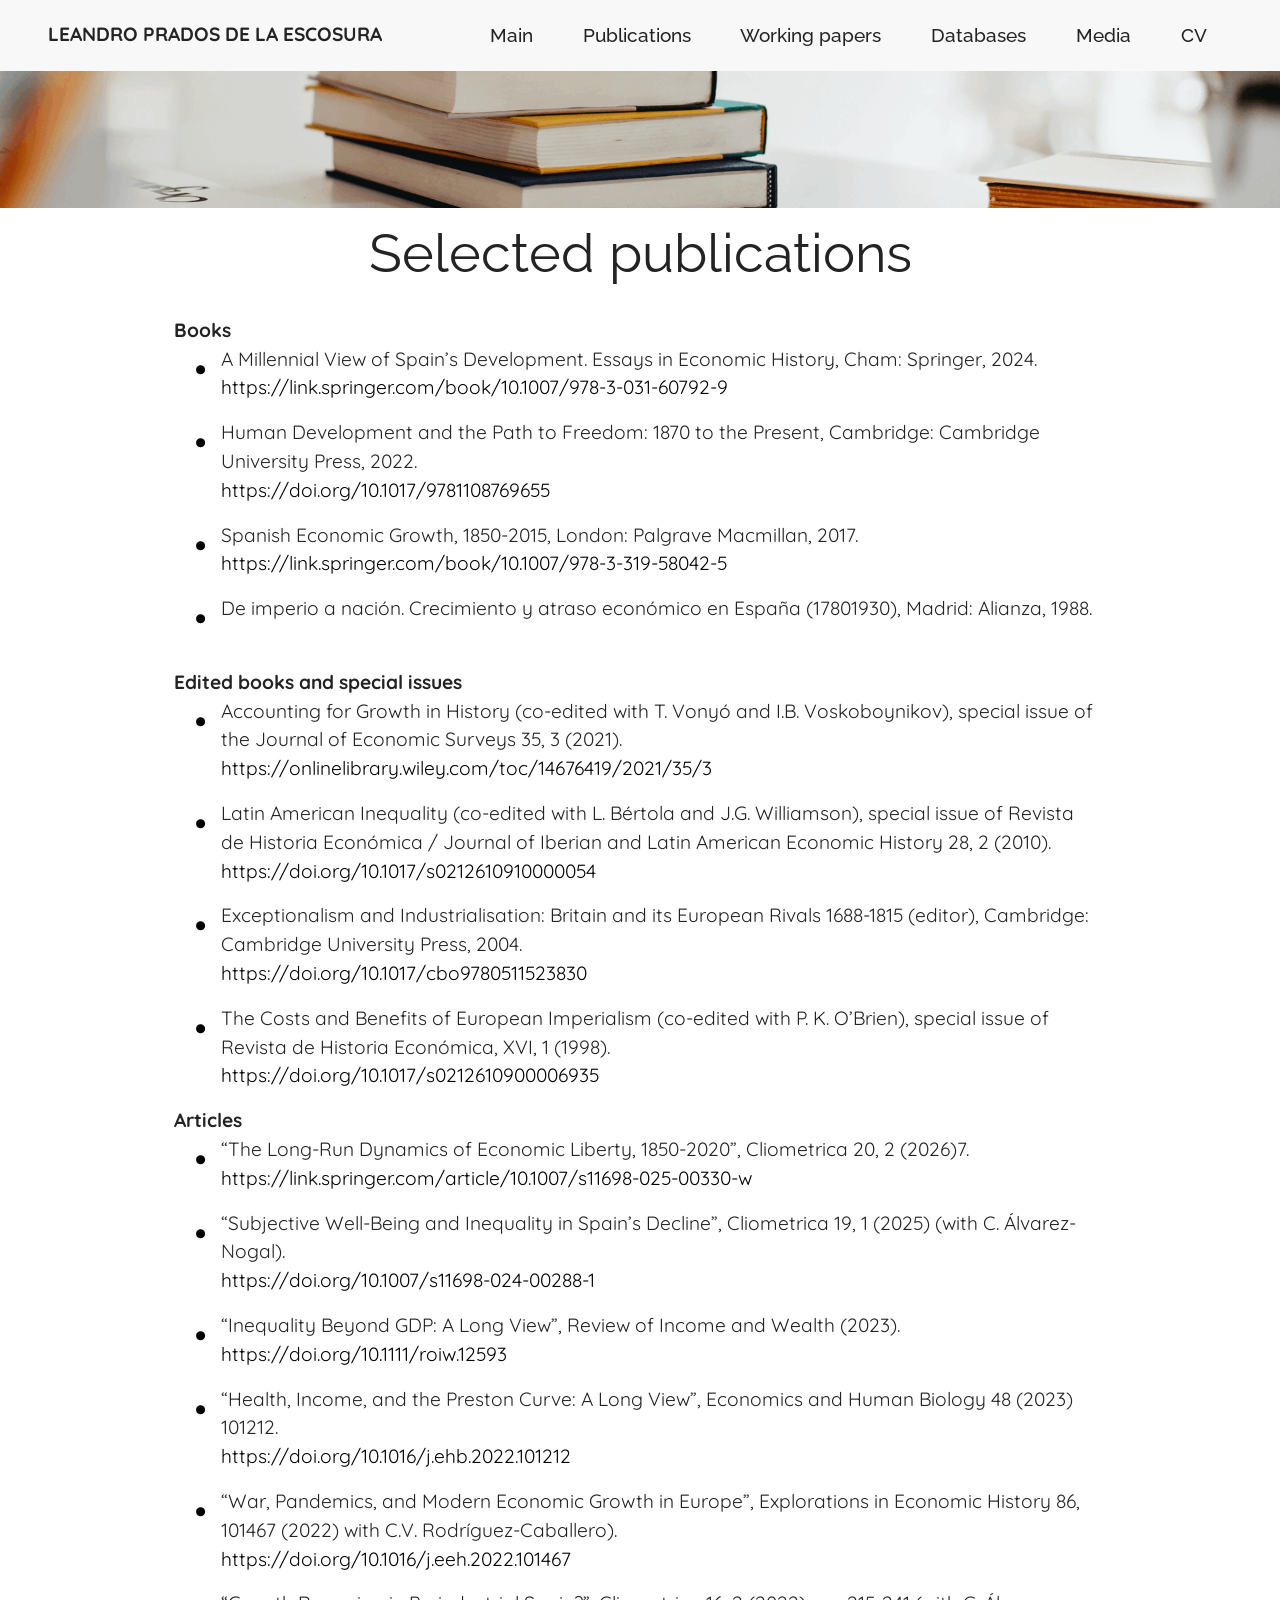
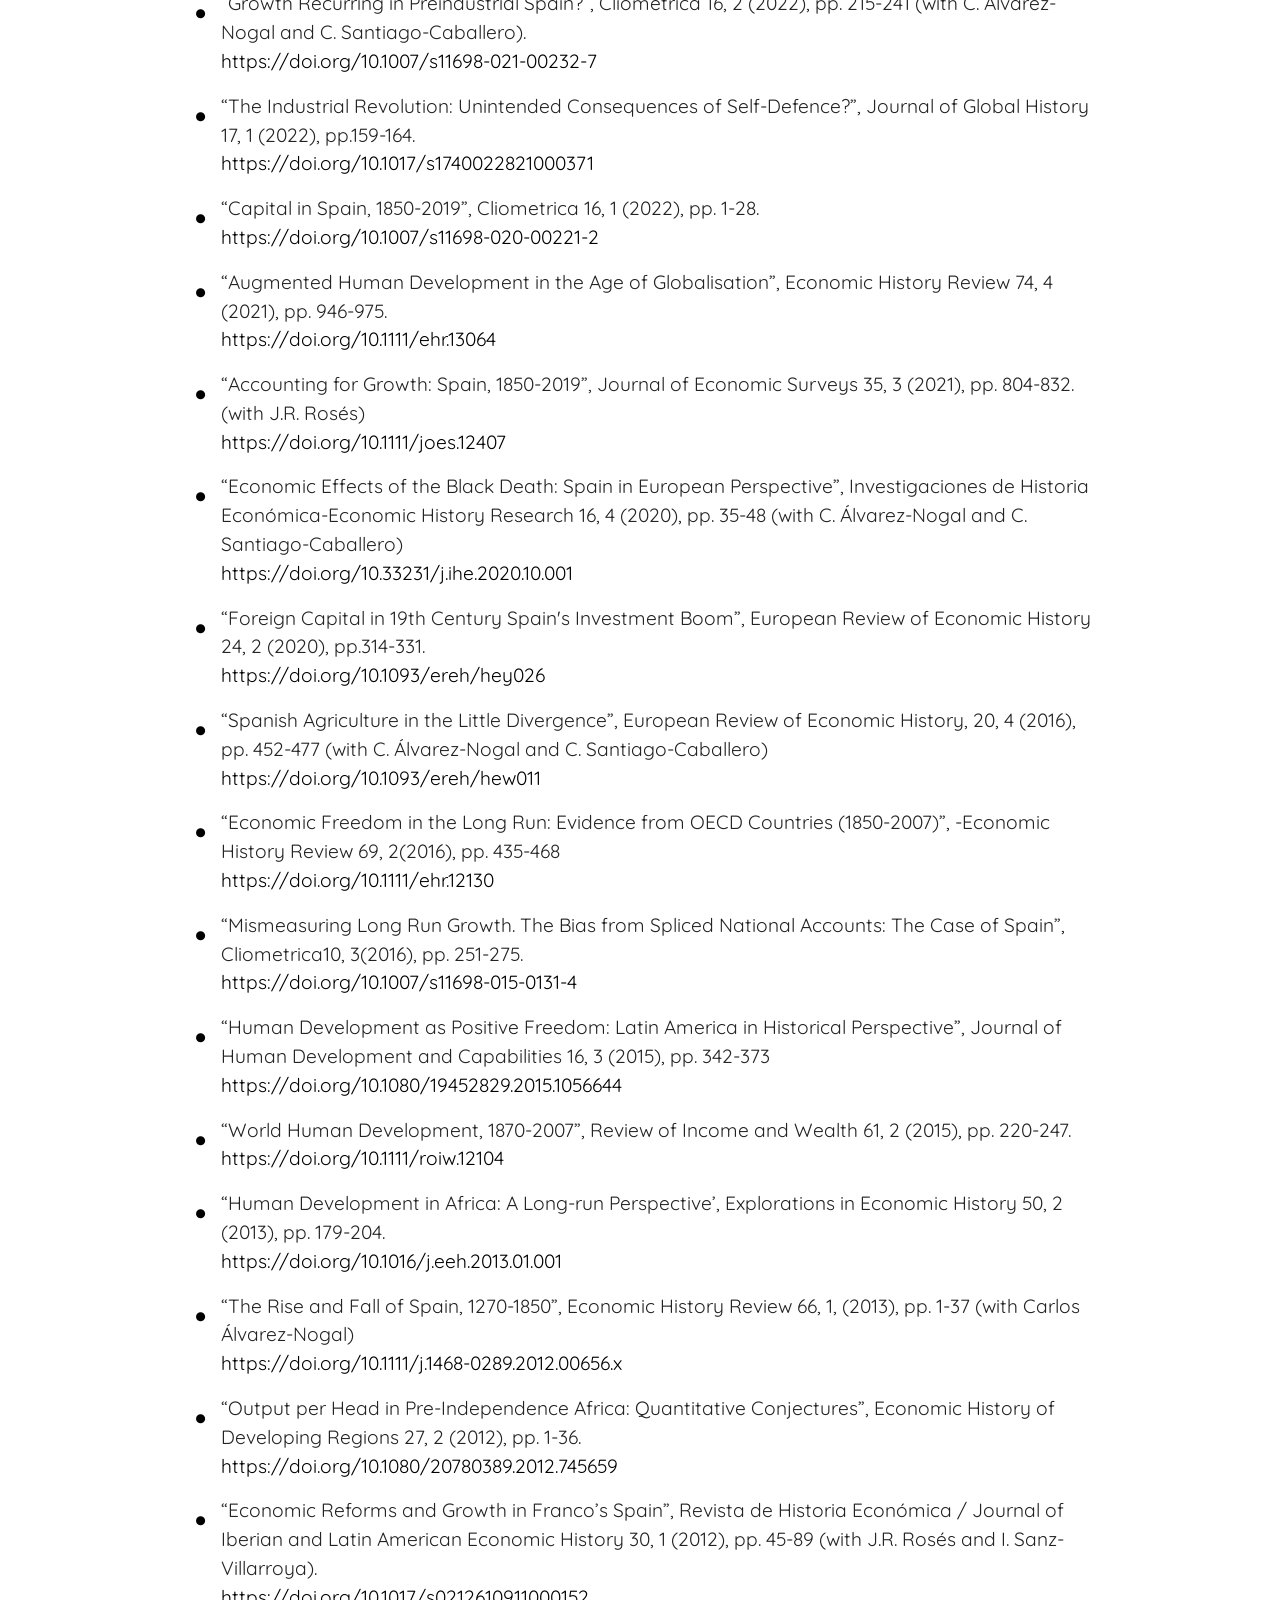
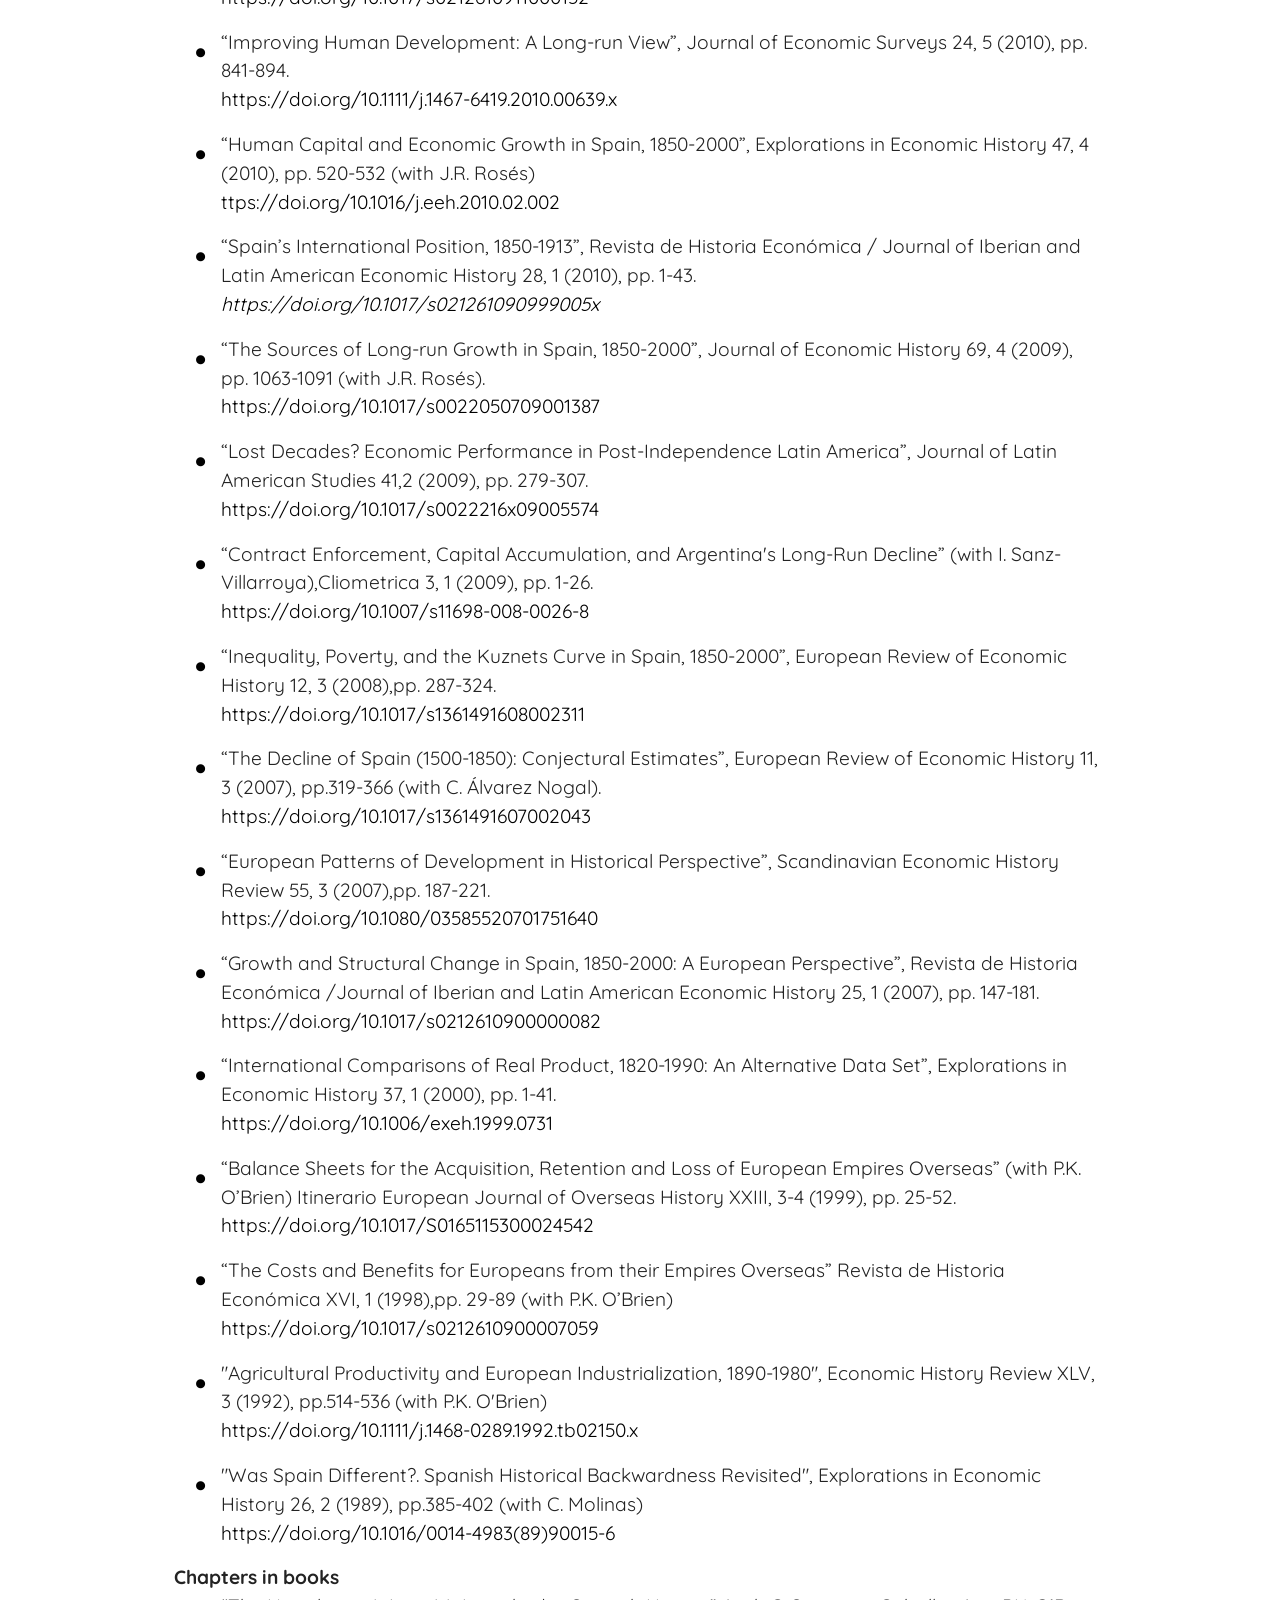
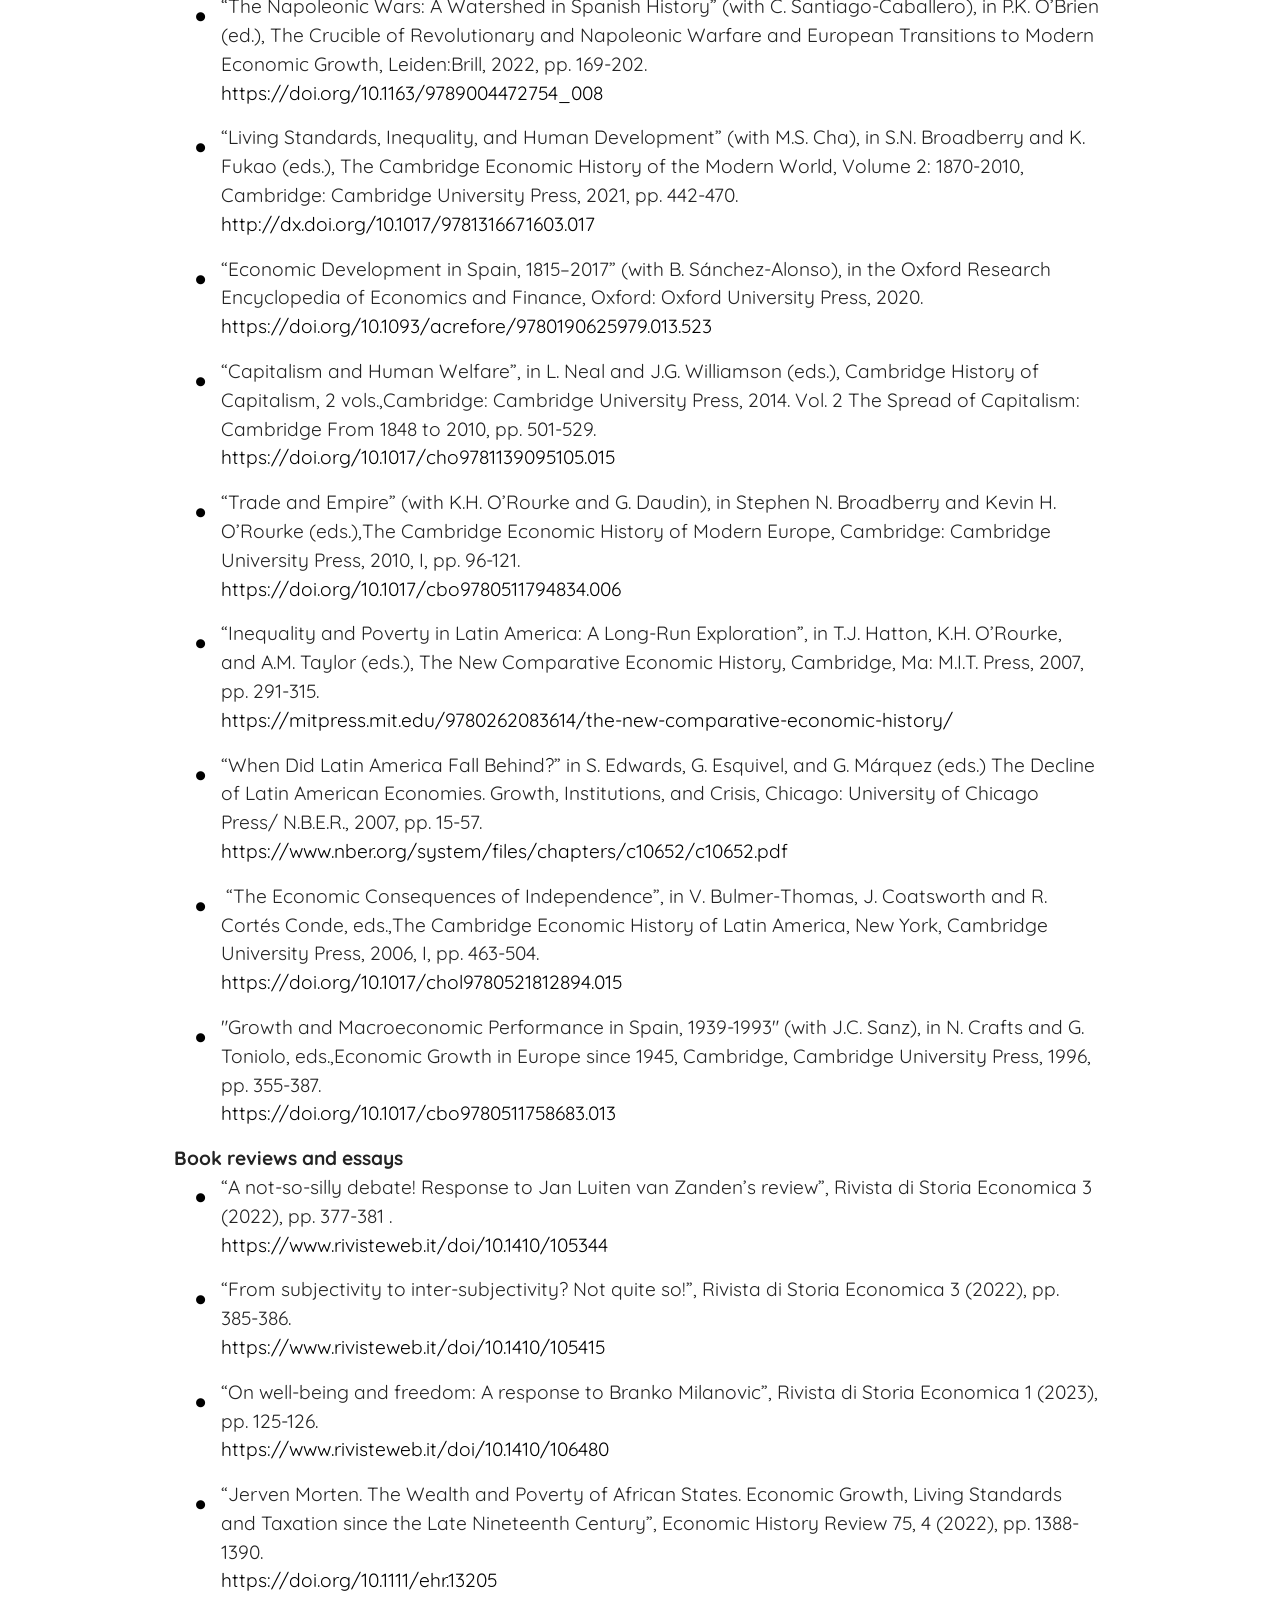
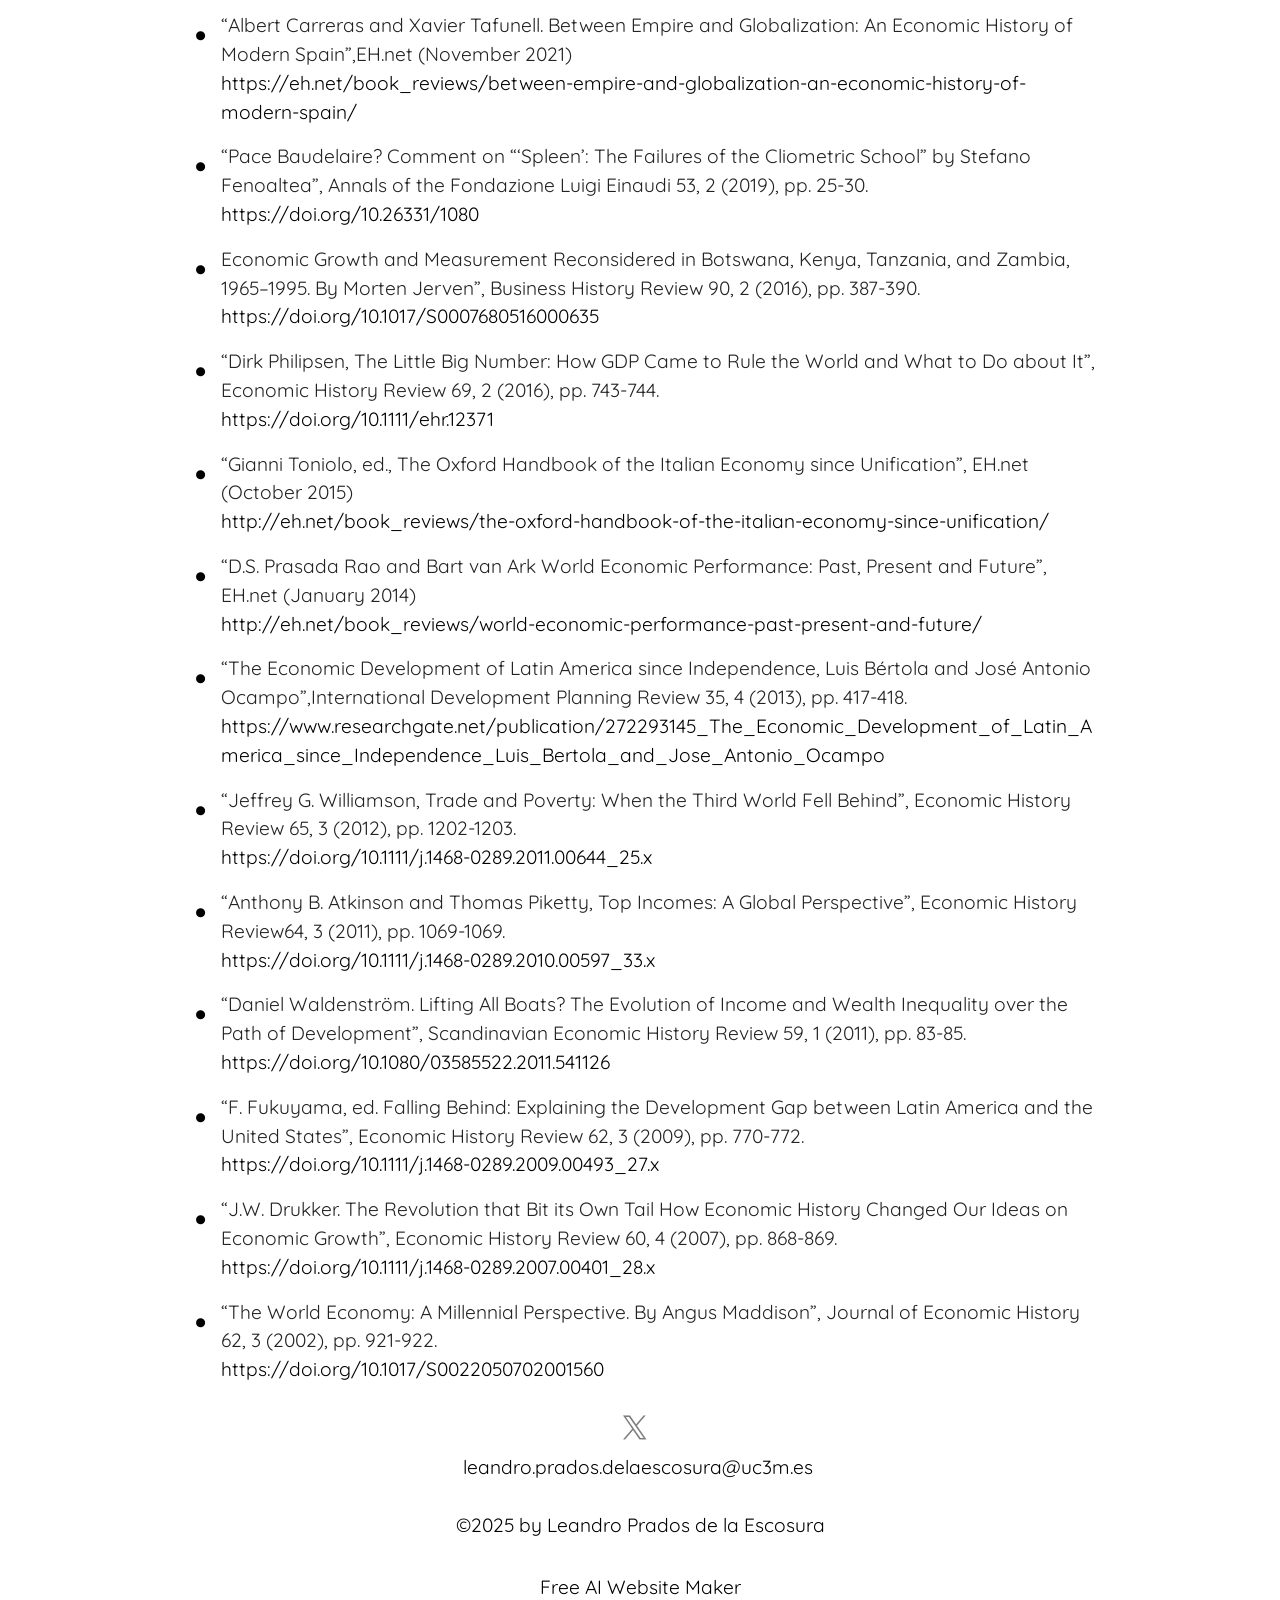
==== commit 70f3620e: "Add files via upload" ====
--- a/page1.html
+++ b/page1.html
@@ -23,7 +23,7 @@
   <noscript><link rel="stylesheet" href="https://fonts.googleapis.com/css?family=Josefin+Sans:100,200,300,400,500,600,700,100i,200i,300i,400i,500i,600i,700i&display=swap"></noscript>
   <link rel="preload" href="https://fonts.googleapis.com/css?family=Quicksand:300,400,500,600,700&display=swap" as="style" onload="this.onload=null;this.rel='stylesheet'">
   <noscript><link rel="stylesheet" href="https://fonts.googleapis.com/css?family=Quicksand:300,400,500,600,700&display=swap"></noscript>
-  <link rel="preload" as="style" href="assets/mobirise/css/mbr-additional.css?v=wpc4KO"><link rel="stylesheet" href="assets/mobirise/css/mbr-additional.css?v=wpc4KO" type="text/css">
+  <link rel="preload" as="style" href="assets/mobirise/css/mbr-additional.css?v=Eo6iL0"><link rel="stylesheet" href="assets/mobirise/css/mbr-additional.css?v=Eo6iL0" type="text/css">
 
   
   
@@ -38,7 +38,7 @@
         <div class="container-fluid">
             <div class="navbar-brand">
                 
-                <span class="navbar-caption-wrap"><a class="navbar-caption text-black text-primary display-5" href="page2.html">LEANDRO PRADOS DE LA ESCOSURA</a></span>
+                <span class="navbar-caption-wrap"><a class="navbar-caption text-black text-primary display-7" href="page2.html">LEANDRO PRADOS DE LA ESCOSURA</a></span>
             </div>
             <button class="navbar-toggler" type="button" data-toggle="collapse" data-bs-toggle="collapse" data-target="#navbarSupportedContent" data-bs-target="#navbarSupportedContent" aria-controls="navbarNavAltMarkup" aria-expanded="false" aria-label="Toggle navigation">
                 <div class="hamburger">
@@ -49,7 +49,7 @@
                 </div>
             </button>
             <div class="collapse navbar-collapse" id="navbarSupportedContent">
-                <ul class="navbar-nav nav-dropdown nav-right" data-app-modern-menu="true"><li class="nav-item"><a class="nav-link link text-black text-primary display-4" href="index.html">Main</a></li><li class="nav-item"><a class="nav-link link text-black text-primary display-4" href="page1.html" aria-expanded="false">Publications</a></li><li class="nav-item"><a class="nav-link link text-black text-primary display-4" href="index.html">Working papers</a></li><li class="nav-item"><a class="nav-link link text-black text-primary show display-4" href="page1.html">Databases</a></li><li class="nav-item"><a class="nav-link link text-black text-primary display-4" href="page1.html">Media</a></li>
+                <ul class="navbar-nav nav-dropdown nav-right" data-app-modern-menu="true"><li class="nav-item"><a class="nav-link link text-black text-primary display-4" href="index.html">Main</a></li><li class="nav-item"><a class="nav-link link text-black text-primary display-4" href="page1.html" aria-expanded="false">Publications</a></li><li class="nav-item"><a class="nav-link link text-black text-primary display-4" href="page4.html">Working papers</a></li><li class="nav-item"><a class="nav-link link text-black text-primary show display-4" href="page1.html">Databases</a></li><li class="nav-item"><a class="nav-link link text-black text-primary display-4" href="page1.html">Media</a></li>
                     
                     <li class="nav-item"><a class="nav-link link text-black text-primary display-4" href="page3.html">CV</a>
                     </li></ul>
@@ -64,34 +64,1370 @@
     
 
     
-    <div class="mbr-overlay" style="opacity: 0.1; background-color: rgb(255, 255, 255);">
-    </div>
+    <div class="mbr-overlay" style="opacity: 0; background-color: rgb(255, 255, 255);">
+    </div>
+    <div class="container">
+        <div class="row justify-content-center">
+            <div class="title col-md-12 col-lg-11">
+                
+                
+                
+            </div>
+        </div>
+    </div>
+</section>
+
+<section data-bs-version="5.1" class="content4 cid-velgVUrhdD" id="content4-4t">
+    
+
+    
+    
     <div class="container">
         <div class="row justify-content-center">
             <div class="title col-md-12 col-lg-10">
+                <h3 class="mbr-section-title mbr-fonts-style align-center mb-4 display-1">Selected publications</h3>
                 
-                <h4 class="mbr-section-subtitle align-center mbr-fonts-style mb-4 display-5"></h4>
                 
             </div>
         </div>
     </div>
 </section>
 
-<section data-bs-version="5.1" class="content5 cid-vdGBeMf3uJ" id="content5-4m">
-    
-    <div class="container">
-        <div class="row justify-content-center">
-            <div class="col-md-12 col-lg-12">
-                
-                <h4 class="mbr-section-subtitle mbr-fonts-style mb-4 display-1">
-                    Selected publications</h4>
-                <p class="mbr-text mbr-fonts-style display-7"><strong>BOOKS</strong><br><strong>&nbsp; &nbsp;* A Millennial View of Spain’s Development. Essays in Economic History, Cham: Springer, 2024.<br></strong>
-&nbsp; &nbsp; &nbsp;https://link.springer.com/book/10.1007/978-3-031-60792-9<br><br><strong>&nbsp; * Human Development and the Path to Freedom: 1870 to the Present, Cambridge: Cambridge University Press, 2022​​.<br></strong>&nbsp; &nbsp;&nbsp;https://doi.org/10.1017/9781108769655<br><br><strong>EDITED BOOKS AND SPECIAL ISSUES</strong><br><strong>&nbsp; * A Millennial View of Spain’s Development. Essays in Economic History, Cham: Springer, 2024.
-<br></strong>&nbsp; &nbsp; https://link.springer.com/book/10.1007/978-3-031-60792-9
-<br>
-<br><strong>&nbsp; * Human Development and the Path to Freedom: 1870 to the Present, Cambridge: Cambridge University Press, 2022​​.
-<br></strong>&nbsp; &nbsp; https://doi.org/10.1017/9781108769655
-<br><br></p>
+<section data-bs-version="5.1" class="content14 cid-velg3N35tj" id="content14-4r">
+    
+
+    
+    
+    
+    <div class="container">
+        <div class="row justify-content-center">
+            <div class="col-md-12 col-lg-11">
+                    
+                <ul class="list mbr-fonts-style display-7"><strong>Books</strong></ul>
+            </div>
+        </div>
+    </div>
+</section>
+
+<section data-bs-version="5.1" class="content14 cid-veliRbvDfd" id="content14-53">
+    
+
+    
+    
+    
+    <div class="container">
+        <div class="row justify-content-center">
+            <div class="col-md-12 col-lg-10">
+                    
+                <ul class="list mbr-fonts-style display-7">
+                    <li>A Millennial View of Spain’s Development. Essays in Economic History, Cham: Springer, 2024.<br><em><a href="https://link.springer.com/book/10.1007/978-3-031-60792-9" class="text-primary" target="_blank">https://link.springer.com/book/10.1007/978-3-031-60792-9</a></em></li>
+                </ul>
+            </div>
+        </div>
+    </div>
+</section>
+
+<section data-bs-version="5.1" class="content14 cid-veli1Zvzzh" id="content14-4x">
+    
+
+    
+    
+    
+    <div class="container">
+        <div class="row justify-content-center">
+            <div class="col-md-12 col-lg-10">
+                    
+                <ul class="list mbr-fonts-style display-7">
+                    <li>Human Development and the Path to Freedom: 1870 to the Present, Cambridge: Cambridge University Press, 2022​​.<br><em><a href="https://doi.org/10.1017/9781108769655" class="text-primary" target="_blank">https://doi.org/10.1017/9781108769655</a></em></li>
+                </ul>
+            </div>
+        </div>
+    </div>
+</section>
+
+<section data-bs-version="5.1" class="content14 cid-velhT5YkN6" id="content14-4w">
+    
+
+    
+    
+    
+    <div class="container">
+        <div class="row justify-content-center">
+            <div class="col-md-12 col-lg-10">
+                    
+                <ul class="list mbr-fonts-style display-7">
+                    <li>Spanish Economic Growth, 1850-2015, London: Palgrave Macmillan, 201​​7.<br><em><a href="https://link.springer.com/book/10.1007/978-3-319-58042-5" class="text-primary" target="_blank">https://link.springer.com/book/10.1007/978-3-319-58042-5</a></em></li>
+                </ul>
+            </div>
+        </div>
+    </div>
+</section>
+
+<section data-bs-version="5.1" class="content14 cid-veliPlyxDo" id="content14-52">
+    
+
+    
+    
+    
+    <div class="container">
+        <div class="row justify-content-center">
+            <div class="col-md-12 col-lg-10">
+                    
+                <ul class="list mbr-fonts-style display-7">
+                    <li>​​De imperio a nación. Crecimiento y atraso económico en España (17801930), Madrid: Alianza, 1988.<br><br></li>
+                </ul>
+            </div>
+        </div>
+    </div>
+</section>
+
+<section data-bs-version="5.1" class="content14 cid-veliUzngEc" id="content14-55">
+    
+
+    
+    
+    
+    <div class="container">
+        <div class="row justify-content-center">
+            <div class="col-md-12 col-lg-11">
+                    
+                <ul class="list mbr-fonts-style display-7"><strong>Edited books and special issues</strong></ul>
+            </div>
+        </div>
+    </div>
+</section>
+
+<section data-bs-version="5.1" class="content14 cid-velgFJYRPw" id="content14-4s">
+    
+
+    
+    
+    
+    <div class="container">
+        <div class="row justify-content-center">
+            <div class="col-md-12 col-lg-10">
+                    
+                <ul class="list mbr-fonts-style display-7">
+                    <li>Accounting for Growth in History (co-edited with T. Vonyó and I.B. Voskoboynikov), special issue of the Journal of Economic Surveys 35, 3 (2021).<br><em><a href="https://onlinelibrary.wiley.com/toc/14676419/2021/35/3" class="text-primary" target="_blank">https://onlinelibrary.wiley.com/toc/14676419/2021/35/3</a></em></li>
+                </ul>
+            </div>
+        </div>
+    </div>
+</section>
+
+<section data-bs-version="5.1" class="content14 cid-veliPirRpG" id="content14-51">
+    
+
+    
+    
+    
+    <div class="container">
+        <div class="row justify-content-center">
+            <div class="col-md-12 col-lg-10">
+                    
+                <ul class="list mbr-fonts-style display-7">
+                    <li>Latin American Inequality (co-edited with L. Bértola and J.G. Williamson), special issue of Revista de Historia Económica / Journal of Iberian and Latin American Economic History 28, 2 (2010).<br><em><a href="https://doi.org/10.1017/s0212610910000054" class="text-primary" target="_blank">https://doi.org/10.1017/s0212610910000054</a></em></li>
+                </ul>
+            </div>
+        </div>
+    </div>
+</section>
+
+<section data-bs-version="5.1" class="content14 cid-veliPf4bjn" id="content14-50">
+    
+
+    
+    
+    
+    <div class="container">
+        <div class="row justify-content-center">
+            <div class="col-md-12 col-lg-10">
+                    
+                <ul class="list mbr-fonts-style display-7">
+                    <li>Exceptionalism and Industrialisation: Britain and its European Rivals 1688-1815 (editor), Cambridge: Cambridge University Press, 2004.<br><em><a href="https://doi.org/10.1017/cbo9780511523830" class="text-primary" target="_blank">https://doi.org/10.1017/cbo9780511523830</a></em></li>
+                </ul>
+            </div>
+        </div>
+    </div>
+</section>
+
+<section data-bs-version="5.1" class="content14 cid-veliPbCSYw" id="content14-4z">
+    
+
+    
+    
+    
+    <div class="container">
+        <div class="row justify-content-center">
+            <div class="col-md-12 col-lg-10">
+                    
+                <ul class="list mbr-fonts-style display-7">
+                    <li>The Costs and Benefits of European Imperialism (co-edited with P. K. O’Brien), special issue of Revista de Historia Económica, XVI, 1 (1998).<br><em><a href="https://doi.org/10.1017/s0212610900006935" class="text-primary" target="_blank">https://doi.org/10.1017/s0212610900006935</a></em></li>
+                </ul>
+            </div>
+        </div>
+    </div>
+</section>
+
+<section data-bs-version="5.1" class="content14 cid-veljDsmwn1" id="content14-56">
+    
+
+    
+    
+    
+    <div class="container">
+        <div class="row justify-content-center">
+            <div class="col-md-12 col-lg-11">
+                    
+                <ul class="list mbr-fonts-style display-7"><strong>Articles</strong></ul>
+            </div>
+        </div>
+    </div>
+</section>
+
+<section data-bs-version="5.1" class="content14 cid-veliOZThP3" id="content14-4y">
+    
+
+    
+    
+    
+    <div class="container">
+        <div class="row justify-content-center">
+            <div class="col-md-12 col-lg-10">
+                    
+                <ul class="list mbr-fonts-style display-7">
+                    <li>“The Long-Run Dynamics of Economic Liberty, 1850-2020”, Cliometrica 20, 2 (2026)​7.<br><em><a href="https://link.springer.com/article/10.1007/s11698-025-00330-w" class="text-primary" target="_blank">https://link.springer.com/article/10.1007/s11698-025-00330-w</a></em></li>
+                </ul>
+            </div>
+        </div>
+    </div>
+</section>
+
+<section data-bs-version="5.1" class="content14 cid-veljHpRM8i" id="content14-57">
+    
+
+    
+    
+    
+    <div class="container">
+        <div class="row justify-content-center">
+            <div class="col-md-12 col-lg-10">
+                    
+                <ul class="list mbr-fonts-style display-7">
+                    <li>“Subjective Well-Being and Inequality in Spain’s Decline”, Cliometrica 19, 1 (2025) (with C. Álvarez-Nogal).<br><em><a href="https://doi.org/10.1007/s11698-024-00288-1" class="text-primary" target="_blank">https://doi.org/10.1007/s11698-024-00288-1</a></em></li>
+                </ul>
+            </div>
+        </div>
+    </div>
+</section>
+
+<section data-bs-version="5.1" class="content14 cid-veljHyIB1w" id="content14-58">
+    
+
+    
+    
+    
+    <div class="container">
+        <div class="row justify-content-center">
+            <div class="col-md-12 col-lg-10">
+                    
+                <ul class="list mbr-fonts-style display-7">
+                    <li>“Inequality Beyond GDP: A Long View”, Review of Income and Wealth (2023).<br><em><a href="https://doi.org/10.1111/roiw.12593" class="text-primary" target="_blank">https://doi.org/10.1111/roiw.12593</a></em></li>
+                </ul>
+            </div>
+        </div>
+    </div>
+</section>
+
+<section data-bs-version="5.1" class="content14 cid-veljHNtma0" id="content14-59">
+    
+
+    
+    
+    
+    <div class="container">
+        <div class="row justify-content-center">
+            <div class="col-md-12 col-lg-10">
+                    
+                <ul class="list mbr-fonts-style display-7">
+                    <li>“Health, Income, and the Preston Curve: A Long View”, Economics and Human Biology 48 (2023) 101212.<br><em><a href="https://doi.org/10.1016/j.ehb.2022.101212" class="text-primary" target="_blank">https://doi.org/10.1016/j.ehb.2022.101212</a></em></li>
+                </ul>
+            </div>
+        </div>
+    </div>
+</section>
+
+<section data-bs-version="5.1" class="content14 cid-veljHX3A0N" id="content14-5a">
+    
+
+    
+    
+    
+    <div class="container">
+        <div class="row justify-content-center">
+            <div class="col-md-12 col-lg-10">
+                    
+                <ul class="list mbr-fonts-style display-7">
+                    <li>“War, Pandemics, and Modern Economic Growth in Europe”, Explorations in Economic History 86, 101467 (2022) with C.V. Rodríguez-Caballero).​<br><em><a href="https://doi.org/10.1016/j.eeh.2022.101467 " class="text-primary" target="_blank">https://doi.org/10.1016/j.eeh.2022.101467&nbsp;</a></em></li>
+                </ul>
+            </div>
+        </div>
+    </div>
+</section>
+
+<section data-bs-version="5.1" class="content14 cid-veljI5IjmG" id="content14-5b">
+    
+
+    
+    
+    
+    <div class="container">
+        <div class="row justify-content-center">
+            <div class="col-md-12 col-lg-10">
+                    
+                <ul class="list mbr-fonts-style display-7">
+                    <li>“Growth Recurring in Preindustrial Spain?”, Cliometrica 16, 2 (2022), pp. 215-241 (with C. Álvarez-Nogal and C. Santiago-Caballero).<br><em><a href="https://doi.org/10.1007/s11698-021-00232-7" class="text-primary" target="_blank">https://doi.org/10.1007/s11698-021-00232-7</a></em></li>
+                </ul>
+            </div>
+        </div>
+    </div>
+</section>
+
+<section data-bs-version="5.1" class="content14 cid-vellCNeO25" id="content14-5s">
+    
+
+    
+    
+    
+    <div class="container">
+        <div class="row justify-content-center">
+            <div class="col-md-12 col-lg-10">
+                    
+                <ul class="list mbr-fonts-style display-7">
+                    <li>“The Industrial Revolution: Unintended Consequences of Self-Defence?”, Journal of Global History 17, 1 (2022), pp.159-164.<br><em><a href="https://doi.org/10.1017/s1740022821000371" class="text-primary" target="_blank">https://doi.org/10.1017/s1740022821000371</a></em></li>
+                </ul>
+            </div>
+        </div>
+    </div>
+</section>
+
+<section data-bs-version="5.1" class="content14 cid-vellJSqxYu" id="content14-5w">
+    
+
+    
+    
+    
+    <div class="container">
+        <div class="row justify-content-center">
+            <div class="col-md-12 col-lg-10">
+                    
+                <ul class="list mbr-fonts-style display-7">
+                    <li>“Capital in Spain, 1850-2019”, Cliometrica 16, 1 (2022), pp. 1-28.<br><em><a href="https://doi.org/10.1007/s11698-020-00221-2" class="text-primary" target="_blank">https://doi.org/10.1007/s11698-020-00221-2</a></em></li>
+                </ul>
+            </div>
+        </div>
+    </div>
+</section>
+
+<section data-bs-version="5.1" class="content14 cid-vellK6F6X4" id="content14-5x">
+    
+
+    
+    
+    
+    <div class="container">
+        <div class="row justify-content-center">
+            <div class="col-md-12 col-lg-10">
+                    
+                <ul class="list mbr-fonts-style display-7">
+                    <li>“Augmented Human Development in the Age of Globalisation”, Economic History Review 74, 4 (2021), pp. 946-975.<br><em><a href="https://doi.org/10.1111/ehr.13064" class="text-primary" target="_blank">https://doi.org/10.1111/ehr.13064</a></em></li>
+                </ul>
+            </div>
+        </div>
+    </div>
+</section>
+
+<section data-bs-version="5.1" class="content14 cid-vellKh6DUR" id="content14-5y">
+    
+
+    
+    
+    
+    <div class="container">
+        <div class="row justify-content-center">
+            <div class="col-md-12 col-lg-10">
+                    
+                <ul class="list mbr-fonts-style display-7">
+                    <li>“Accounting for Growth: Spain, 1850-2019”, Journal of Economic Surveys 35, 3 (2021), pp. 804-832. (with J.R. Rosés)<br><em><a href="https://doi.org/10.1111/joes.12407" class="text-primary" target="_blank">https://doi.org/10.1111/joes.12407</a></em></li>
+                </ul>
+            </div>
+        </div>
+    </div>
+</section>
+
+<section data-bs-version="5.1" class="content14 cid-vellKqfVaL" id="content14-5z">
+    
+
+    
+    
+    
+    <div class="container">
+        <div class="row justify-content-center">
+            <div class="col-md-12 col-lg-10">
+                    
+                <ul class="list mbr-fonts-style display-7">
+                    <li>“Economic Effects of the Black Death: Spain in European Perspective”, Investigaciones de Historia Económica-Economic History Research 16, 4 (2020), pp. 35-48 (with C. Álvarez-Nogal and C. Santiago-Caballero)<br><em><a href="https://doi.org/10.33231/j.ihe.2020.10.001" class="text-primary" target="_blank">https://doi.org/10.33231/j.ihe.2020.10.001</a></em></li>
+                </ul>
+            </div>
+        </div>
+    </div>
+</section>
+
+<section data-bs-version="5.1" class="content14 cid-vellKznmky" id="content14-60">
+    
+
+    
+    
+    
+    <div class="container">
+        <div class="row justify-content-center">
+            <div class="col-md-12 col-lg-10">
+                    
+                <ul class="list mbr-fonts-style display-7">
+                    <li>“Foreign Capital in 19th Century Spain's Investment Boom”, European Review of Economic History 24, 2 (2020), pp.314-331.<br><em><a href="https://doi.org/10.1093/ereh/hey026" class="text-primary" target="_blank">https://doi.org/10.1093/ereh/hey026</a></em></li>
+                </ul>
+            </div>
+        </div>
+    </div>
+</section>
+
+<section data-bs-version="5.1" class="content14 cid-vellKI2Uoq" id="content14-61">
+    
+
+    
+    
+    
+    <div class="container">
+        <div class="row justify-content-center">
+            <div class="col-md-12 col-lg-10">
+                    
+                <ul class="list mbr-fonts-style display-7">
+                    <li>“Spanish Agriculture in the Little Divergence”, European Review of Economic History, 20, 4 (2016), pp. 452-477 (with C. Álvarez-Nogal and C. Santiago-Caballero)<br><em><a href="https://doi.org/10.1093/ereh/hew011" class="text-primary" target="_blank">https://doi.org/10.1093/ereh/hew011</a></em></li>
+                </ul>
+            </div>
+        </div>
+    </div>
+</section>
+
+<section data-bs-version="5.1" class="content14 cid-vellKR8AE4" id="content14-62">
+    
+
+    
+    
+    
+    <div class="container">
+        <div class="row justify-content-center">
+            <div class="col-md-12 col-lg-10">
+                    
+                <ul class="list mbr-fonts-style display-7">
+                    <li>“Economic Freedom in the Long Run: Evidence from OECD Countries (1850-2007)”, -Economic History Review 69, 2(2016), pp. 435-468<br><em><a href="https://doi.org/10.1111/ehr.12130" class="text-primary" target="_blank">https://doi.org/10.1111/ehr.12130</a></em></li>
+                </ul>
+            </div>
+        </div>
+    </div>
+</section>
+
+<section data-bs-version="5.1" class="content14 cid-vellKZXrcE" id="content14-63">
+    
+
+    
+    
+    
+    <div class="container">
+        <div class="row justify-content-center">
+            <div class="col-md-12 col-lg-10">
+                    
+                <ul class="list mbr-fonts-style display-7">
+                    <li>“Mismeasuring Long Run Growth. The Bias from Spliced National Accounts: The Case of Spain”, Cliometrica10, 3(2016), pp. 251-275.<br><em><a href="https://doi.org/10.1007/s11698-015-0131-4" class="text-primary" target="_blank">https://doi.org/10.1007/s11698-015-0131-4</a></em></li>
+                </ul>
+            </div>
+        </div>
+    </div>
+</section>
+
+<section data-bs-version="5.1" class="content14 cid-vellL8L2fI" id="content14-64">
+    
+
+    
+    
+    
+    <div class="container">
+        <div class="row justify-content-center">
+            <div class="col-md-12 col-lg-10">
+                    
+                <ul class="list mbr-fonts-style display-7">
+                    <li>“Human Development as Positive Freedom: Latin America in Historical Perspective”, Journal of Human Development and Capabilities 16, 3 (2015), pp. 342-373<br><em><a href="https://doi.org/10.1080/19452829.2015.1056644" class="text-primary" target="_blank">https://doi.org/10.1080/19452829.2015.1056644</a></em></li>
+                </ul>
+            </div>
+        </div>
+    </div>
+</section>
+
+<section data-bs-version="5.1" class="content14 cid-vellLhcx3o" id="content14-65">
+    
+
+    
+    
+    
+    <div class="container">
+        <div class="row justify-content-center">
+            <div class="col-md-12 col-lg-10">
+                    
+                <ul class="list mbr-fonts-style display-7">
+                    <li>“World Human Development, 1870-2007”, Review of Income and Wealth 61, 2 (2015), pp. 220-247.<br><em><a href="https://doi.org/10.1111/roiw.12104" class="text-primary" target="_blank">https://doi.org/10.1111/roiw.12104</a></em></li>
+                </ul>
+            </div>
+        </div>
+    </div>
+</section>
+
+<section data-bs-version="5.1" class="content14 cid-vellLpqpNi" id="content14-66">
+    
+
+    
+    
+    
+    <div class="container">
+        <div class="row justify-content-center">
+            <div class="col-md-12 col-lg-10">
+                    
+                <ul class="list mbr-fonts-style display-7">
+                    <li>“Human Development in Africa:  A Long-run Perspective’, Explorations in Economic History 50, 2 (2013), pp. 179-204.<br><em><a href="https://doi.org/10.1016/j.eeh.2013.01.001" class="text-primary" target="_blank">https://doi.org/10.1016/j.eeh.2013.01.001</a></em></li>
+                </ul>
+            </div>
+        </div>
+    </div>
+</section>
+
+<section data-bs-version="5.1" class="content14 cid-vellLy6g4Q" id="content14-67">
+    
+
+    
+    
+    
+    <div class="container">
+        <div class="row justify-content-center">
+            <div class="col-md-12 col-lg-10">
+                    
+                <ul class="list mbr-fonts-style display-7">
+                    <li>“The Rise and Fall of Spain, 1270-1850”, Economic History Review 66, 1, (2013), pp. 1-37 (with Carlos Álvarez-Nogal)<br><em><a href="https://doi.org/10.1111/j.1468-0289.2012.00656.x" class="text-primary" target="_blank">https://doi.org/10.1111/j.1468-0289.2012.00656.x</a></em></li>
+                </ul>
+            </div>
+        </div>
+    </div>
+</section>
+
+<section data-bs-version="5.1" class="content14 cid-vellLGViJa" id="content14-68">
+    
+
+    
+    
+    
+    <div class="container">
+        <div class="row justify-content-center">
+            <div class="col-md-12 col-lg-10">
+                    
+                <ul class="list mbr-fonts-style display-7">
+                    <li>“Output per Head in Pre-Independence Africa: Quantitative Conjectures”, Economic History of Developing Regions 27, 2 (2012), pp. 1-36.<br><em><a href="https://doi.org/10.1080/20780389.2012.745659" class="text-primary" target="_blank">https://doi.org/10.1080/20780389.2012.745659</a></em></li>
+                </ul>
+            </div>
+        </div>
+    </div>
+</section>
+
+<section data-bs-version="5.1" class="content14 cid-vellLPBUDz" id="content14-69">
+    
+
+    
+    
+    
+    <div class="container">
+        <div class="row justify-content-center">
+            <div class="col-md-12 col-lg-10">
+                    
+                <ul class="list mbr-fonts-style display-7">
+                    <li>“Economic Reforms and Growth in Franco’s Spain”, Revista de Historia Económica / Journal of Iberian and Latin American Economic History 30, 1 (2012), pp. 45-89 (with J.R. Rosés and I. Sanz-Villarroya).<br><em><a href="https://doi.org/10.1017/s0212610911000152" class="text-primary" target="_blank">https://doi.org/10.1017/s0212610911000152</a></em></li>
+                </ul>
+            </div>
+        </div>
+    </div>
+</section>
+
+<section data-bs-version="5.1" class="content14 cid-vellLYia9x" id="content14-6a">
+    
+
+    
+    
+    
+    <div class="container">
+        <div class="row justify-content-center">
+            <div class="col-md-12 col-lg-10">
+                    
+                <ul class="list mbr-fonts-style display-7">
+                    <li>“Improving Human Development: A Long-run View”, Journal of Economic Surveys 24, 5 (2010), pp. 841-894.<br><em><a href="https://doi.org/10.1111/j.1467-6419.2010.00639.x" class="text-primary" target="_blank">https://doi.org/10.1111/j.1467-6419.2010.00639.x</a></em></li>
+                </ul>
+            </div>
+        </div>
+    </div>
+</section>
+
+<section data-bs-version="5.1" class="content14 cid-vellM6WLCx" id="content14-6b">
+    
+
+    
+    
+    
+    <div class="container">
+        <div class="row justify-content-center">
+            <div class="col-md-12 col-lg-10">
+                    
+                <ul class="list mbr-fonts-style display-7">
+                    <li>“Human Capital and Economic Growth in Spain, 1850-2000”, Explorations in Economic History 47, 4 (2010), pp. 520-532 (with J.R. Rosés)<br><em><a href="http://ttps://doi.org/10.1016/j.eeh.2010.02.002" class="text-primary" target="_blank">ttps://doi.org/10.1016/j.eeh.2010.02.002</a></em></li>
+                </ul>
+            </div>
+        </div>
+    </div>
+</section>
+
+<section data-bs-version="5.1" class="content14 cid-vellMfBTzB" id="content14-6c">
+    
+
+    
+    
+    
+    <div class="container">
+        <div class="row justify-content-center">
+            <div class="col-md-12 col-lg-10">
+                    
+                <ul class="list mbr-fonts-style display-7">
+                    <li>“Spain’s International Position, 1850-1913”, Revista de Historia Económica / Journal of Iberian and Latin American Economic History 28, 1 (2010), pp. 1-43.<br><a href="https://doi.org/10.1017/s021261090999005x" class="text-primary" target="_blank"><em>https://doi.org/10.1017/s021261090999005x</em></a></li>
+                </ul>
+            </div>
+        </div>
+    </div>
+</section>
+
+<section data-bs-version="5.1" class="content14 cid-vellMnVIWs" id="content14-6d">
+    
+
+    
+    
+    
+    <div class="container">
+        <div class="row justify-content-center">
+            <div class="col-md-12 col-lg-10">
+                    
+                <ul class="list mbr-fonts-style display-7">
+                    <li>“The Sources of Long-run Growth in Spain, 1850-2000”, Journal of Economic History 69, 4 (2009), pp. 1063-1091 (with J.R. Rosés).<br><em><a href="https://doi.org/10.1017/s0022050709001387" class="text-primary" target="_blank">https://doi.org/10.1017/s0022050709001387</a></em></li>
+                </ul>
+            </div>
+        </div>
+    </div>
+</section>
+
+<section data-bs-version="5.1" class="content14 cid-vellMwLbcF" id="content14-6e">
+    
+
+    
+    
+    
+    <div class="container">
+        <div class="row justify-content-center">
+            <div class="col-md-12 col-lg-10">
+                    
+                <ul class="list mbr-fonts-style display-7">
+                    <li>“Lost Decades? Economic Performance in Post-Independence Latin America”, Journal of Latin American Studies 41,2 (2009), pp. 279-307.<br><em><a href="https://doi.org/10.1017/s0022216x09005574" class="text-primary" target="_blank">https://doi.org/10.1017/s0022216x09005574</a></em></li>
+                </ul>
+            </div>
+        </div>
+    </div>
+</section>
+
+<section data-bs-version="5.1" class="content14 cid-vellMFlsqe" id="content14-6f">
+    
+
+    
+    
+    
+    <div class="container">
+        <div class="row justify-content-center">
+            <div class="col-md-12 col-lg-10">
+                    
+                <ul class="list mbr-fonts-style display-7">
+                    <li>“Contract Enforcement, Capital Accumulation, and Argentina's Long-Run Decline” (with I. Sanz-Villarroya),Cliometrica 3, 1 (2009), pp. 1-26.<br><em><a href="https://doi.org/10.1007/s11698-008-0026-8" class="text-primary" target="_blank">https://doi.org/10.1007/s11698-008-0026-8</a></em></li>
+                </ul>
+            </div>
+        </div>
+    </div>
+</section>
+
+<section data-bs-version="5.1" class="content14 cid-vellMO9M0N" id="content14-6g">
+    
+
+    
+    
+    
+    <div class="container">
+        <div class="row justify-content-center">
+            <div class="col-md-12 col-lg-10">
+                    
+                <ul class="list mbr-fonts-style display-7">
+                    <li>“Inequality, Poverty, and the Kuznets Curve in Spain, 1850-2000”, European Review of Economic History 12, 3 (2008),pp. 287-324.<br><em><a href="https://doi.org/10.1017/s1361491608002311" class="text-primary" target="_blank">https://doi.org/10.1017/s1361491608002311</a></em></li>
+                </ul>
+            </div>
+        </div>
+    </div>
+</section>
+
+<section data-bs-version="5.1" class="content14 cid-velosbRE4i" id="content14-6h">
+    
+
+    
+    
+    
+    <div class="container">
+        <div class="row justify-content-center">
+            <div class="col-md-12 col-lg-10">
+                    
+                <ul class="list mbr-fonts-style display-7">
+                    <li>“The Decline of Spain (1500-1850): Conjectural Estimates”, European Review of Economic History 11, 3 (2007), pp.319-366 (with C. Álvarez Nogal).<br><em><a href="https://doi.org/10.1017/s1361491607002043" class="text-primary" target="_blank">https://doi.org/10.1017/s1361491607002043</a></em></li>
+                </ul>
+            </div>
+        </div>
+    </div>
+</section>
+
+<section data-bs-version="5.1" class="content14 cid-velosrBbEu" id="content14-6i">
+    
+
+    
+    
+    
+    <div class="container">
+        <div class="row justify-content-center">
+            <div class="col-md-12 col-lg-10">
+                    
+                <ul class="list mbr-fonts-style display-7">
+                    <li>“European Patterns of Development in Historical Perspective”, Scandinavian Economic History Review 55, 3 (2007),pp. 187-221.<br><em><a href="https://doi.org/10.1080/03585520701751640" class="text-primary" target="_blank">https://doi.org/10.1080/03585520701751640</a></em></li>
+                </ul>
+            </div>
+        </div>
+    </div>
+</section>
+
+<section data-bs-version="5.1" class="content14 cid-velosDVZun" id="content14-6j">
+    
+
+    
+    
+    
+    <div class="container">
+        <div class="row justify-content-center">
+            <div class="col-md-12 col-lg-10">
+                    
+                <ul class="list mbr-fonts-style display-7">
+                    <li>“Growth and Structural Change in Spain, 1850-2000: A European Perspective”, Revista de Historia Económica /Journal of Iberian and Latin American Economic History 25, 1 (2007), pp. 147-181.<br><em><a href="https://doi.org/10.1017/s0212610900000082" class="text-primary" target="_blank">https://doi.org/10.1017/s0212610900000082</a></em></li>
+                </ul>
+            </div>
+        </div>
+    </div>
+</section>
+
+<section data-bs-version="5.1" class="content14 cid-velosOAXOj" id="content14-6k">
+    
+
+    
+    
+    
+    <div class="container">
+        <div class="row justify-content-center">
+            <div class="col-md-12 col-lg-10">
+                    
+                <ul class="list mbr-fonts-style display-7">
+                    <li>“International Comparisons of Real Product, 1820-1990: An Alternative Data Set”, Explorations in Economic History 37, 1 (2000), pp. 1-41.<br><em><a href="https://doi.org/10.1006/exeh.1999.0731" class="text-primary" target="_blank">https://doi.org/10.1006/exeh.1999.0731</a></em></li>
+                </ul>
+            </div>
+        </div>
+    </div>
+</section>
+
+<section data-bs-version="5.1" class="content14 cid-velosZ5YS1" id="content14-6l">
+    
+
+    
+    
+    
+    <div class="container">
+        <div class="row justify-content-center">
+            <div class="col-md-12 col-lg-10">
+                    
+                <ul class="list mbr-fonts-style display-7">
+                    <li>“Balance Sheets for the Acquisition, Retention and Loss of European Empires Overseas” (with P.K. O’Brien) Itinerario European Journal of Overseas History XXIII, 3-4 (1999), pp. 25-52.<br><em><a href="https://doi.org/10.1017/S0165115300024542" class="text-primary" target="_blank">https://doi.org/10.1017/S0165115300024542</a></em></li>
+                </ul>
+            </div>
+        </div>
+    </div>
+</section>
+
+<section data-bs-version="5.1" class="content14 cid-velot8Utxu" id="content14-6m">
+    
+
+    
+    
+    
+    <div class="container">
+        <div class="row justify-content-center">
+            <div class="col-md-12 col-lg-10">
+                    
+                <ul class="list mbr-fonts-style display-7">
+                    <li>“The Costs and Benefits for Europeans from their Empires Overseas” Revista de Historia Económica XVI, 1 (1998),pp. 29-89 (with P.K. O’Brien)<br><em><a href="https://doi.org/10.1017/s0212610900007059" class="text-primary" target="_blank">https://doi.org/10.1017/s0212610900007059</a></em></li>
+                </ul>
+            </div>
+        </div>
+    </div>
+</section>
+
+<section data-bs-version="5.1" class="content14 cid-velothZGOy" id="content14-6n">
+    
+
+    
+    
+    
+    <div class="container">
+        <div class="row justify-content-center">
+            <div class="col-md-12 col-lg-10">
+                    
+                <ul class="list mbr-fonts-style display-7">
+                    <li>"Agricultural Productivity and European Industrialization, 1890-1980", Economic History Review XLV, 3 (1992), pp.514-536 (with P.K. O'Brien)<br><em><a href="https://doi.org/10.1111/j.1468-0289.1992.tb02150.x" class="text-primary" target="_blank">https://doi.org/10.1111/j.1468-0289.1992.tb02150.x</a></em></li>
+                </ul>
+            </div>
+        </div>
+    </div>
+</section>
+
+<section data-bs-version="5.1" class="content14 cid-velotr2evK" id="content14-6o">
+    
+
+    
+    
+    
+    <div class="container">
+        <div class="row justify-content-center">
+            <div class="col-md-12 col-lg-10">
+                    
+                <ul class="list mbr-fonts-style display-7">
+                    <li>"Was Spain Different?. Spanish Historical Backwardness Revisited", Explorations in Economic History 26, 2 (1989), pp.385‑402 (with C. Molinas)<br><em><a href="https://doi.org/10.1016/0014-4983(89)90015-6" class="text-primary" target="_blank">https://doi.org/10.1016/0014-4983(89)90015-6</a></em></li>
+                </ul>
+            </div>
+        </div>
+    </div>
+</section>
+
+<section data-bs-version="5.1" class="content14 cid-velpHMZ895" id="content14-6s">
+    
+
+    
+    
+    
+    <div class="container">
+        <div class="row justify-content-center">
+            <div class="col-md-12 col-lg-11">
+                    
+                <ul class="list mbr-fonts-style display-7"><strong>Chapters in books</strong></ul>
+            </div>
+        </div>
+    </div>
+</section>
+
+<section data-bs-version="5.1" class="content14 cid-velotzOGgb" id="content14-6p">
+    
+
+    
+    
+    
+    <div class="container">
+        <div class="row justify-content-center">
+            <div class="col-md-12 col-lg-10">
+                    
+                <ul class="list mbr-fonts-style display-7">
+                    <li>“The Napoleonic Wars: A Watershed in Spanish History” (with C. Santiago-Caballero), in P.K. O’Brien (ed.), The Crucible of Revolutionary and Napoleonic Warfare and European Transitions to Modern Economic Growth, Leiden:Brill, 2022, pp. 169-202.<br><em><a href="https://doi.org/10.1163/9789004472754_008" class="text-primary" target="_blank">https://doi.org/10.1163/9789004472754_008</a></em></li>
+                </ul>
+            </div>
+        </div>
+    </div>
+</section>
+
+<section data-bs-version="5.1" class="content14 cid-velotJ7Pw0" id="content14-6q">
+    
+
+    
+    
+    
+    <div class="container">
+        <div class="row justify-content-center">
+            <div class="col-md-12 col-lg-10">
+                    
+                <ul class="list mbr-fonts-style display-7">
+                    <li>“Living Standards, Inequality, and Human Development” (with M.S. Cha), in S.N. Broadberry and K. Fukao (eds.), The Cambridge Economic History of the Modern World, Volume 2: 1870-2010, Cambridge: Cambridge University Press, 2021, pp. 442-470.<br><em><a href="http://dx.doi.org/10.1017/9781316671603.017" class="text-primary" target="_blank">http://dx.doi.org/10.1017/9781316671603.017</a></em></li>
+                </ul>
+            </div>
+        </div>
+    </div>
+</section>
+
+<section data-bs-version="5.1" class="content14 cid-velpTBQwBU" id="content14-6t">
+    
+
+    
+    
+    
+    <div class="container">
+        <div class="row justify-content-center">
+            <div class="col-md-12 col-lg-10">
+                    
+                <ul class="list mbr-fonts-style display-7">
+                    <li>“Economic Development in Spain, 1815–2017” (with B. Sánchez-Alonso), in the Oxford Research Encyclopedia of Economics and Finance, Oxford: Oxford University Press, 2020.<br><em><a href="https://doi.org/10.1093/acrefore/9780190625979.013.523" class="text-primary" target="_blank">https://doi.org/10.1093/acrefore/9780190625979.013.523</a></em></li>
+                </ul>
+            </div>
+        </div>
+    </div>
+</section>
+
+<section data-bs-version="5.1" class="content14 cid-velpTQKnvS" id="content14-6u">
+    
+
+    
+    
+    
+    <div class="container">
+        <div class="row justify-content-center">
+            <div class="col-md-12 col-lg-10">
+                    
+                <ul class="list mbr-fonts-style display-7">
+                    <li>“Capitalism and Human Welfare”, in L. Neal and J.G. Williamson (eds.), Cambridge History of Capitalism, 2 vols.,Cambridge: Cambridge University Press, 2014. Vol. 2 The Spread of Capitalism: Cambridge From 1848 to 2010, pp. 501-529.<br><em><a href="https://doi.org/10.1017/cho9781139095105.015" class="text-primary" target="_blank">https://doi.org/10.1017/cho9781139095105.015</a></em></li>
+                </ul>
+            </div>
+        </div>
+    </div>
+</section>
+
+<section data-bs-version="5.1" class="content14 cid-velpU1NuqE" id="content14-6v">
+    
+
+    
+    
+    
+    <div class="container">
+        <div class="row justify-content-center">
+            <div class="col-md-12 col-lg-10">
+                    
+                <ul class="list mbr-fonts-style display-7">
+                    <li>“Trade and Empire” (with K.H. O’Rourke and G. Daudin), in Stephen N. Broadberry and Kevin H. O’Rourke (eds.),The Cambridge Economic History of Modern Europe, Cambridge: Cambridge University Press, 2010, I, pp. 96-121.<br><em><a href="https://doi.org/10.1017/cbo9780511794834.006" class="text-primary" target="_blank">https://doi.org/10.1017/cbo9780511794834.006</a></em></li>
+                </ul>
+            </div>
+        </div>
+    </div>
+</section>
+
+<section data-bs-version="5.1" class="content14 cid-velpUcjT7g" id="content14-6w">
+    
+
+    
+    
+    
+    <div class="container">
+        <div class="row justify-content-center">
+            <div class="col-md-12 col-lg-10">
+                    
+                <ul class="list mbr-fonts-style display-7">
+                    <li>“Inequality and Poverty in Latin America: A Long-Run Exploration”, in T.J. Hatton, K.H. O’Rourke, and A.M. Taylor (eds.), The New Comparative Economic History, Cambridge, Ma: M.I.T. Press, 2007, pp. 291-315.<br><em><a href="https://mitpress.mit.edu/9780262083614/the-new-comparative-economic-history/" class="text-primary" target="_blank">https://mitpress.mit.edu/9780262083614/the-new-comparative-economic-history/</a></em></li>
+                </ul>
+            </div>
+        </div>
+    </div>
+</section>
+
+<section data-bs-version="5.1" class="content14 cid-velpUmbXsW" id="content14-6x">
+    
+
+    
+    
+    
+    <div class="container">
+        <div class="row justify-content-center">
+            <div class="col-md-12 col-lg-10">
+                    
+                <ul class="list mbr-fonts-style display-7">
+                    <li>“When Did Latin America Fall Behind?” in S. Edwards, G. Esquivel, and G. Márquez (eds.) The Decline of Latin American Economies. Growth, Institutions, and Crisis, Chicago: University of Chicago Press/ N.B.E.R., 2007, pp. 15-57.&nbsp;<br><em><a href="https://www.nber.org/system/files/chapters/c10652/c10652.pdf" class="text-primary" target="_blank">https://www.nber.org/system/files/chapters/c10652/c10652.pdf</a></em></li>
+                </ul>
+            </div>
+        </div>
+    </div>
+</section>
+
+<section data-bs-version="5.1" class="content14 cid-velpUw89X9" id="content14-6y">
+    
+
+    
+    
+    
+    <div class="container">
+        <div class="row justify-content-center">
+            <div class="col-md-12 col-lg-10">
+                    
+                <ul class="list mbr-fonts-style display-7">
+                    <li>&nbsp;“The Economic Consequences of Independence”, in V. Bulmer-Thomas, J. Coatsworth and R. Cortés Conde, eds.,The Cambridge Economic History of Latin America, New York, Cambridge University Press, 2006, I, pp. 463-504.<br><em><a href="https://doi.org/10.1017/chol9780521812894.015" class="text-primary" target="_blank">https://doi.org/10.1017/chol9780521812894.015</a></em></li>
+                </ul>
+            </div>
+        </div>
+    </div>
+</section>
+
+<section data-bs-version="5.1" class="content14 cid-velpUEV3q9" id="content14-6z">
+    
+
+    
+    
+    
+    <div class="container">
+        <div class="row justify-content-center">
+            <div class="col-md-12 col-lg-10">
+                    
+                <ul class="list mbr-fonts-style display-7">
+                    <li>"Growth and Macroeconomic Performance in Spain, 1939-1993" (with J.C. Sanz), in N. Crafts and G. Toniolo, eds.,Economic Growth in Europe since 1945, Cambridge, Cambridge University Press, 1996, pp. 355-387.<br><em><a href="https://doi.org/10.1017/cbo9780511758683.013" class="text-primary" target="_blank">https://doi.org/10.1017/cbo9780511758683.013</a></em></li>
+                </ul>
+            </div>
+        </div>
+    </div>
+</section>
+
+<section data-bs-version="5.1" class="content14 cid-velKRIVQx9" id="content14-71">
+    
+
+    
+    
+    
+    <div class="container">
+        <div class="row justify-content-center">
+            <div class="col-md-12 col-lg-11">
+                    
+                <ul class="list mbr-fonts-style display-7"><strong>Book reviews and essays</strong></ul>
+            </div>
+        </div>
+    </div>
+</section>
+
+<section data-bs-version="5.1" class="content14 cid-velpUODYm8" id="content14-70">
+    
+
+    
+    
+    
+    <div class="container">
+        <div class="row justify-content-center">
+            <div class="col-md-12 col-lg-10">
+                    
+                <ul class="list mbr-fonts-style display-7">
+                    <li>“A not-so-silly debate! Response to Jan Luiten van Zanden’s review”, Rivista di Storia Economica 3 (2022), pp. 377-381 .<br><em><a href="https://www.rivisteweb.it/doi/10.1410/105344" class="text-primary" target="_blank">https://www.rivisteweb.it/doi/10.1410/105344</a></em></li>
+                </ul>
+            </div>
+        </div>
+    </div>
+</section>
+
+<section data-bs-version="5.1" class="content14 cid-velL1tiPcX" id="content14-72">
+    
+
+    
+    
+    
+    <div class="container">
+        <div class="row justify-content-center">
+            <div class="col-md-12 col-lg-10">
+                    
+                <ul class="list mbr-fonts-style display-7">
+                    <li>“From subjectivity to inter-subjectivity? Not quite so!”,  Rivista di Storia Economica 3 (2022), pp. 385-386.<br><em><a href="https://www.rivisteweb.it/doi/10.1410/105415" class="text-primary" target="_blank">https://www.rivisteweb.it/doi/10.1410/105415</a></em></li>
+                </ul>
+            </div>
+        </div>
+    </div>
+</section>
+
+<section data-bs-version="5.1" class="content14 cid-velL1EityQ" id="content14-73">
+    
+
+    
+    
+    
+    <div class="container">
+        <div class="row justify-content-center">
+            <div class="col-md-12 col-lg-10">
+                    
+                <ul class="list mbr-fonts-style display-7">
+                    <li>“On well-being and freedom: A response to Branko Milanovic”, Rivista di Storia Economica 1 (2023), pp. 125-126.<br><em><a href="https://www.rivisteweb.it/doi/10.1410/106480" class="text-primary" target="_blank">https://www.rivisteweb.it/doi/10.1410/106480</a></em></li>
+                </ul>
+            </div>
+        </div>
+    </div>
+</section>
+
+<section data-bs-version="5.1" class="content14 cid-velL1MtX8Q" id="content14-74">
+    
+
+    
+    
+    
+    <div class="container">
+        <div class="row justify-content-center">
+            <div class="col-md-12 col-lg-10">
+                    
+                <ul class="list mbr-fonts-style display-7">
+                    <li>“Jerven Morten. The Wealth and Poverty of African States. Economic Growth, Living Standards and Taxation since the Late Nineteenth Century”, Economic History Review 75, 4 (2022), pp. 1388-1390.<br><em><a href="https://doi.org/10.1111/ehr.13205" class="text-primary" target="_blank">https://doi.org/10.1111/ehr.13205</a></em></li>
+                </ul>
+            </div>
+        </div>
+    </div>
+</section>
+
+<section data-bs-version="5.1" class="content14 cid-velL1Wzm0q" id="content14-75">
+    
+
+    
+    
+    
+    <div class="container">
+        <div class="row justify-content-center">
+            <div class="col-md-12 col-lg-10">
+                    
+                <ul class="list mbr-fonts-style display-7">
+                    <li>“Albert Carreras and Xavier Tafunell. Between Empire and Globalization: An Economic History of Modern Spain”,EH.net (November 2021)<br><em><a href="https://eh.net/book_reviews/between-empire-and-globalization-an-economic-history-of-modern-spain/" class="text-primary" target="_blank">https://eh.net/book_reviews/between-empire-and-globalization-an-economic-history-of-modern-spain/</a></em></li>
+                </ul>
+            </div>
+        </div>
+    </div>
+</section>
+
+<section data-bs-version="5.1" class="content14 cid-velL24Y1VL" id="content14-76">
+    
+
+    
+    
+    
+    <div class="container">
+        <div class="row justify-content-center">
+            <div class="col-md-12 col-lg-10">
+                    
+                <ul class="list mbr-fonts-style display-7">
+                    <li>“Pace Baudelaire? Comment on “‘Spleen’: The Failures of the Cliometric School” by Stefano Fenoaltea”, Annals of the Fondazione Luigi Einaudi 53, 2 (2019), pp. 25-30.<br><em><a href="https://doi.org/10.26331/1080" class="text-primary" target="_blank">https://doi.org/10.26331/1080</a></em></li>
+                </ul>
+            </div>
+        </div>
+    </div>
+</section>
+
+<section data-bs-version="5.1" class="content14 cid-velL2eAzuq" id="content14-77">
+    
+
+    
+    
+    
+    <div class="container">
+        <div class="row justify-content-center">
+            <div class="col-md-12 col-lg-10">
+                    
+                <ul class="list mbr-fonts-style display-7">
+                    <li>Economic Growth and Measurement Reconsidered in Botswana, Kenya, Tanzania, and Zambia, 1965–1995. By Morten Jerven”, Business History Review 90, 2 (2016), pp. 387-390.<br><em><a href="https://doi.org/10.1017/S0007680516000635" class="text-primary" target="_blank">https://doi.org/10.1017/S0007680516000635</a></em></li>
+                </ul>
+            </div>
+        </div>
+    </div>
+</section>
+
+<section data-bs-version="5.1" class="content14 cid-velL2nrz5E" id="content14-78">
+    
+
+    
+    
+    
+    <div class="container">
+        <div class="row justify-content-center">
+            <div class="col-md-12 col-lg-10">
+                    
+                <ul class="list mbr-fonts-style display-7">
+                    <li>“Dirk Philipsen, The Little Big Number: How GDP Came to Rule the World and What to Do about It”, Economic History Review 69, 2 (2016), pp. 743-744.<br><em><a href="https://doi.org/10.1111/ehr.12371" class="text-primary" target="_blank">https://doi.org/10.1111/ehr.12371</a></em></li>
+                </ul>
+            </div>
+        </div>
+    </div>
+</section>
+
+<section data-bs-version="5.1" class="content14 cid-velL2vULWG" id="content14-79">
+    
+
+    
+    
+    
+    <div class="container">
+        <div class="row justify-content-center">
+            <div class="col-md-12 col-lg-10">
+                    
+                <ul class="list mbr-fonts-style display-7">
+                    <li>“Gianni Toniolo, ed., The Oxford Handbook of the Italian Economy since Unification”, EH.net (October 2015)<br><em><a href="http://eh.net/book_reviews/the-oxford-handbook-of-the-italian-economy-since-unification/" class="text-primary" target="_blank">http://eh.net/book_reviews/the-oxford-handbook-of-the-italian-economy-since-unification/</a></em></li>
+                </ul>
+            </div>
+        </div>
+    </div>
+</section>
+
+<section data-bs-version="5.1" class="content14 cid-velL2EP99g" id="content14-7a">
+    
+
+    
+    
+    
+    <div class="container">
+        <div class="row justify-content-center">
+            <div class="col-md-12 col-lg-10">
+                    
+                <ul class="list mbr-fonts-style display-7">
+                    <li>“D.S. Prasada Rao and Bart van Ark World Economic Performance: Past, Present and Future”, EH.net (January 2014)<br><em><a href="http://eh.net/book_reviews/world-economic-performance-past-present-and-future/" class="text-primary" target="_blank">http://eh.net/book_reviews/world-economic-performance-past-present-and-future/</a></em></li>
+                </ul>
+            </div>
+        </div>
+    </div>
+</section>
+
+<section data-bs-version="5.1" class="content14 cid-velL2MZ323" id="content14-7b">
+    
+
+    
+    
+    
+    <div class="container">
+        <div class="row justify-content-center">
+            <div class="col-md-12 col-lg-10">
+                    
+                <ul class="list mbr-fonts-style display-7">
+                    <li>“The Economic Development of Latin America since Independence, Luis Bértola and José Antonio Ocampo”,International Development Planning Review 35, 4 (2013), pp. 417-418.<br><em><a href="https://www.researchgate.net/publication/272293145_The_Economic_Development_of_Latin_America_since_Independence_Luis_Bertola_and_Jose_Antonio_Ocampo" class="text-primary" target="_blank">https://www.researchgate.net/publication/272293145_The_Economic_Development_of_Latin_America_since_Independence_Luis_Bertola_and_Jose_Antonio_Ocampo</a></em></li>
+                </ul>
+            </div>
+        </div>
+    </div>
+</section>
+
+<section data-bs-version="5.1" class="content14 cid-velL2UVYkW" id="content14-7c">
+    
+
+    
+    
+    
+    <div class="container">
+        <div class="row justify-content-center">
+            <div class="col-md-12 col-lg-10">
+                    
+                <ul class="list mbr-fonts-style display-7">
+                    <li>“Jeffrey G. Williamson, Trade and Poverty: When the Third World Fell Behind”, Economic History Review 65, 3 (2012), pp. 1202-1203.<br><em><a href="https://doi.org/10.1111/j.1468-0289.2011.00644_25.x" class="text-primary" target="_blank">https://doi.org/10.1111/j.1468-0289.2011.00644_25.x</a></em></li>
+                </ul>
+            </div>
+        </div>
+    </div>
+</section>
+
+<section data-bs-version="5.1" class="content14 cid-velL33EobD" id="content14-7d">
+    
+
+    
+    
+    
+    <div class="container">
+        <div class="row justify-content-center">
+            <div class="col-md-12 col-lg-10">
+                    
+                <ul class="list mbr-fonts-style display-7">
+                    <li>“Anthony B. Atkinson and Thomas Piketty, Top Incomes: A Global Perspective”, Economic History Review64, 3 (2011), pp. 1069-1069.<br><em><a href="https://doi.org/10.1111/j.1468-0289.2010.00597_33.x" class="text-primary" target="_blank">https://doi.org/10.1111/j.1468-0289.2010.00597_33.x</a></em></li>
+                </ul>
+            </div>
+        </div>
+    </div>
+</section>
+
+<section data-bs-version="5.1" class="content14 cid-velL6D5AgW" id="content14-7e">
+    
+
+    
+    
+    
+    <div class="container">
+        <div class="row justify-content-center">
+            <div class="col-md-12 col-lg-10">
+                    
+                <ul class="list mbr-fonts-style display-7">
+                    <li>“Daniel Waldenström. Lifting All Boats? The Evolution of Income and Wealth Inequality over the Path of Development”, Scandinavian Economic History Review 59, 1 (2011), pp. 83-85.<br><em><a href="https://doi.org/10.1080/03585522.2011.541126" class="text-primary" target="_blank">https://doi.org/10.1080/03585522.2011.541126</a></em></li>
+                </ul>
+            </div>
+        </div>
+    </div>
+</section>
+
+<section data-bs-version="5.1" class="content14 cid-velL6T8mXb" id="content14-7f">
+    
+
+    
+    
+    
+    <div class="container">
+        <div class="row justify-content-center">
+            <div class="col-md-12 col-lg-10">
+                    
+                <ul class="list mbr-fonts-style display-7">
+                    <li>“F. Fukuyama, ed. Falling Behind: Explaining the Development Gap between Latin America and the United States”, Economic History Review 62, 3 (2009), pp. 770-772.<br><em><a href="https://doi.org/10.1111/j.1468-0289.2009.00493_27.x" class="text-primary" target="_blank">https://doi.org/10.1111/j.1468-0289.2009.00493_27.x</a></em></li>
+                </ul>
+            </div>
+        </div>
+    </div>
+</section>
+
+<section data-bs-version="5.1" class="content14 cid-velL73b4PP" id="content14-7g">
+    
+
+    
+    
+    
+    <div class="container">
+        <div class="row justify-content-center">
+            <div class="col-md-12 col-lg-10">
+                    
+                <ul class="list mbr-fonts-style display-7">
+                    <li>“J.W. Drukker. The Revolution that Bit its Own Tail How Economic History Changed Our Ideas on Economic Growth”, Economic History Review 60, 4 (2007), pp. 868-869.<br><em><a href="https://doi.org/10.1111/j.1468-0289.2007.00401_28.x" class="text-primary" target="_blank">https://doi.org/10.1111/j.1468-0289.2007.00401_28.x</a></em></li>
+                </ul>
+            </div>
+        </div>
+    </div>
+</section>
+
+<section data-bs-version="5.1" class="content14 cid-velL7cDIHO" id="content14-7h">
+    
+
+    
+    
+    
+    <div class="container">
+        <div class="row justify-content-center">
+            <div class="col-md-12 col-lg-10">
+                    
+                <ul class="list mbr-fonts-style display-7">
+                    <li>“The World Economy: A Millennial Perspective. By Angus Maddison”, Journal of Economic History 62, 3 (2002), pp. 921-922.<br><em><a href="https://doi.org/10.1017/S0022050702001560" class="text-primary" target="_blank">https://doi.org/10.1017/S0022050702001560</a></em></li>
+                </ul>
             </div>
         </div>
     </div>
--- a/assets/mobirise/css/mbr-additional.css
+++ b/assets/mobirise/css/mbr-additional.css
@@ -684,6 +684,48 @@
 }
 a {
   transition: color 0.6s;
+}
+.cid-velaxhWH0V {
+  display: flex;
+  padding-top: 90px;
+  padding-bottom: 135px;
+  background-image: url("../../../assets/images/z.jpg-2000x661.jpg");
+}
+.cid-velaxhWH0V .mbr-overlay {
+  background-color: #353535;
+  opacity: 0.5;
+}
+.cid-velaxhWH0V .content-wrap {
+  padding: 5rem 1rem;
+}
+@media (min-width: 768px) {
+  .cid-velaxhWH0V {
+    align-items: flex-end;
+  }
+  .cid-velaxhWH0V .row {
+    justify-content: flex-start;
+  }
+  .cid-velaxhWH0V .content-wrap {
+    width: 20%;
+  }
+}
+@media (max-width: 991px) and (min-width: 768px) {
+  .cid-velaxhWH0V .content-wrap {
+    min-width: 50%;
+  }
+}
+@media (max-width: 767px) {
+  .cid-velaxhWH0V {
+    -webkit-align-items: center;
+    align-items: center;
+  }
+  .cid-velaxhWH0V .mbr-row {
+    -webkit-justify-content: center;
+    justify-content: center;
+  }
+  .cid-velaxhWH0V .content-wrap {
+    width: 100%;
+  }
 }
 .cid-uQizLAne3s {
   z-index: 1000;
@@ -1043,9 +1085,9 @@
   }
 }
 .cid-uUTPerW5Te {
-  padding-top: 6rem;
+  padding-top: 2rem;
   padding-bottom: 2rem;
-  background-image: url("../../../assets/images/andika-christian-0g9shxci4og-unsplash.jpg-1-2000x1333.jpg");
+  background-color: #fafafa;
 }
 .cid-uUTPerW5Te .mbr-fallback-image.disabled {
   display: none;
@@ -1556,13 +1598,2647 @@
   position: absolute;
   top: 0;
 }
-.cid-vdGBeMf3uJ {
+.cid-velgVUrhdD {
   padding-top: 1rem;
   padding-bottom: 0rem;
-  background-color: #f8f8f8;
-}
-.cid-vdGBeMf3uJ .mbr-section-subtitle {
-  text-align: center;
+  background-color: #ffffff;
+}
+.cid-velgVUrhdD .mbr-fallback-image.disabled {
+  display: none;
+}
+.cid-velgVUrhdD .mbr-fallback-image {
+  display: block;
+  background-size: cover;
+  background-position: center center;
+  width: 100%;
+  height: 100%;
+  position: absolute;
+  top: 0;
+}
+.cid-velg3N35tj {
+  padding-top: 0rem;
+  padding-bottom: 0rem;
+  background-color: #ffffff;
+}
+.cid-velg3N35tj .mbr-fallback-image.disabled {
+  display: none;
+}
+.cid-velg3N35tj .mbr-fallback-image {
+  display: block;
+  background-size: cover;
+  background-position: center center;
+  width: 100%;
+  height: 100%;
+  position: absolute;
+  top: 0;
+}
+.cid-velg3N35tj ul {
+  list-style: none;
+  margin: 0;
+  padding-left: 2.5rem;
+}
+.cid-velg3N35tj li {
+  position: relative;
+  margin-bottom: 1rem;
+}
+.cid-velg3N35tj ul li::before {
+  position: absolute;
+  left: -1.6rem;
+  content: "\2022";
+  color: #000000;
+  font-weight: bold;
+  font-size: 2rem;
+  width: 1.6rem;
+}
+.cid-veliRbvDfd {
+  padding-top: 0rem;
+  padding-bottom: 0rem;
+  background-color: #ffffff;
+}
+.cid-veliRbvDfd .mbr-fallback-image.disabled {
+  display: none;
+}
+.cid-veliRbvDfd .mbr-fallback-image {
+  display: block;
+  background-size: cover;
+  background-position: center center;
+  width: 100%;
+  height: 100%;
+  position: absolute;
+  top: 0;
+}
+.cid-veliRbvDfd ul {
+  list-style: none;
+  margin: 0;
+  padding-left: 2.5rem;
+}
+.cid-veliRbvDfd li {
+  position: relative;
+  margin-bottom: 1rem;
+}
+.cid-veliRbvDfd ul li::before {
+  position: absolute;
+  left: -1.6rem;
+  content: "\2022";
+  color: #000000;
+  font-weight: bold;
+  font-size: 2rem;
+  width: 1.6rem;
+}
+.cid-veli1Zvzzh {
+  padding-top: 0rem;
+  padding-bottom: 0rem;
+  background-color: #ffffff;
+}
+.cid-veli1Zvzzh .mbr-fallback-image.disabled {
+  display: none;
+}
+.cid-veli1Zvzzh .mbr-fallback-image {
+  display: block;
+  background-size: cover;
+  background-position: center center;
+  width: 100%;
+  height: 100%;
+  position: absolute;
+  top: 0;
+}
+.cid-veli1Zvzzh ul {
+  list-style: none;
+  margin: 0;
+  padding-left: 2.5rem;
+}
+.cid-veli1Zvzzh li {
+  position: relative;
+  margin-bottom: 1rem;
+}
+.cid-veli1Zvzzh ul li::before {
+  position: absolute;
+  left: -1.6rem;
+  content: "\2022";
+  color: #000000;
+  font-weight: bold;
+  font-size: 2rem;
+  width: 1.6rem;
+}
+.cid-velhT5YkN6 {
+  padding-top: 0rem;
+  padding-bottom: 0rem;
+  background-color: #ffffff;
+}
+.cid-velhT5YkN6 .mbr-fallback-image.disabled {
+  display: none;
+}
+.cid-velhT5YkN6 .mbr-fallback-image {
+  display: block;
+  background-size: cover;
+  background-position: center center;
+  width: 100%;
+  height: 100%;
+  position: absolute;
+  top: 0;
+}
+.cid-velhT5YkN6 ul {
+  list-style: none;
+  margin: 0;
+  padding-left: 2.5rem;
+}
+.cid-velhT5YkN6 li {
+  position: relative;
+  margin-bottom: 1rem;
+}
+.cid-velhT5YkN6 ul li::before {
+  position: absolute;
+  left: -1.6rem;
+  content: "\2022";
+  color: #000000;
+  font-weight: bold;
+  font-size: 2rem;
+  width: 1.6rem;
+}
+.cid-veliPlyxDo {
+  padding-top: 0rem;
+  padding-bottom: 0rem;
+  background-color: #ffffff;
+}
+.cid-veliPlyxDo .mbr-fallback-image.disabled {
+  display: none;
+}
+.cid-veliPlyxDo .mbr-fallback-image {
+  display: block;
+  background-size: cover;
+  background-position: center center;
+  width: 100%;
+  height: 100%;
+  position: absolute;
+  top: 0;
+}
+.cid-veliPlyxDo ul {
+  list-style: none;
+  margin: 0;
+  padding-left: 2.5rem;
+}
+.cid-veliPlyxDo li {
+  position: relative;
+  margin-bottom: 1rem;
+}
+.cid-veliPlyxDo ul li::before {
+  position: absolute;
+  left: -1.6rem;
+  content: "\2022";
+  color: #000000;
+  font-weight: bold;
+  font-size: 2rem;
+  width: 1.6rem;
+}
+.cid-veliUzngEc {
+  padding-top: 0rem;
+  padding-bottom: 0rem;
+  background-color: #ffffff;
+}
+.cid-veliUzngEc .mbr-fallback-image.disabled {
+  display: none;
+}
+.cid-veliUzngEc .mbr-fallback-image {
+  display: block;
+  background-size: cover;
+  background-position: center center;
+  width: 100%;
+  height: 100%;
+  position: absolute;
+  top: 0;
+}
+.cid-veliUzngEc ul {
+  list-style: none;
+  margin: 0;
+  padding-left: 2.5rem;
+}
+.cid-veliUzngEc li {
+  position: relative;
+  margin-bottom: 1rem;
+}
+.cid-veliUzngEc ul li::before {
+  position: absolute;
+  left: -1.6rem;
+  content: "\2022";
+  color: #000000;
+  font-weight: bold;
+  font-size: 2rem;
+  width: 1.6rem;
+}
+.cid-velgFJYRPw {
+  padding-top: 0rem;
+  padding-bottom: 0rem;
+  background-color: #ffffff;
+}
+.cid-velgFJYRPw .mbr-fallback-image.disabled {
+  display: none;
+}
+.cid-velgFJYRPw .mbr-fallback-image {
+  display: block;
+  background-size: cover;
+  background-position: center center;
+  width: 100%;
+  height: 100%;
+  position: absolute;
+  top: 0;
+}
+.cid-velgFJYRPw ul {
+  list-style: none;
+  margin: 0;
+  padding-left: 2.5rem;
+}
+.cid-velgFJYRPw li {
+  position: relative;
+  margin-bottom: 1rem;
+}
+.cid-velgFJYRPw ul li::before {
+  position: absolute;
+  left: -1.6rem;
+  content: "\2022";
+  color: #000000;
+  font-weight: bold;
+  font-size: 2rem;
+  width: 1.6rem;
+}
+.cid-veliPirRpG {
+  padding-top: 0rem;
+  padding-bottom: 0rem;
+  background-color: #ffffff;
+}
+.cid-veliPirRpG .mbr-fallback-image.disabled {
+  display: none;
+}
+.cid-veliPirRpG .mbr-fallback-image {
+  display: block;
+  background-size: cover;
+  background-position: center center;
+  width: 100%;
+  height: 100%;
+  position: absolute;
+  top: 0;
+}
+.cid-veliPirRpG ul {
+  list-style: none;
+  margin: 0;
+  padding-left: 2.5rem;
+}
+.cid-veliPirRpG li {
+  position: relative;
+  margin-bottom: 1rem;
+}
+.cid-veliPirRpG ul li::before {
+  position: absolute;
+  left: -1.6rem;
+  content: "\2022";
+  color: #000000;
+  font-weight: bold;
+  font-size: 2rem;
+  width: 1.6rem;
+}
+.cid-veliPf4bjn {
+  padding-top: 0rem;
+  padding-bottom: 0rem;
+  background-color: #ffffff;
+}
+.cid-veliPf4bjn .mbr-fallback-image.disabled {
+  display: none;
+}
+.cid-veliPf4bjn .mbr-fallback-image {
+  display: block;
+  background-size: cover;
+  background-position: center center;
+  width: 100%;
+  height: 100%;
+  position: absolute;
+  top: 0;
+}
+.cid-veliPf4bjn ul {
+  list-style: none;
+  margin: 0;
+  padding-left: 2.5rem;
+}
+.cid-veliPf4bjn li {
+  position: relative;
+  margin-bottom: 1rem;
+}
+.cid-veliPf4bjn ul li::before {
+  position: absolute;
+  left: -1.6rem;
+  content: "\2022";
+  color: #000000;
+  font-weight: bold;
+  font-size: 2rem;
+  width: 1.6rem;
+}
+.cid-veliPbCSYw {
+  padding-top: 0rem;
+  padding-bottom: 0rem;
+  background-color: #ffffff;
+}
+.cid-veliPbCSYw .mbr-fallback-image.disabled {
+  display: none;
+}
+.cid-veliPbCSYw .mbr-fallback-image {
+  display: block;
+  background-size: cover;
+  background-position: center center;
+  width: 100%;
+  height: 100%;
+  position: absolute;
+  top: 0;
+}
+.cid-veliPbCSYw ul {
+  list-style: none;
+  margin: 0;
+  padding-left: 2.5rem;
+}
+.cid-veliPbCSYw li {
+  position: relative;
+  margin-bottom: 1rem;
+}
+.cid-veliPbCSYw ul li::before {
+  position: absolute;
+  left: -1.6rem;
+  content: "\2022";
+  color: #000000;
+  font-weight: bold;
+  font-size: 2rem;
+  width: 1.6rem;
+}
+.cid-veljDsmwn1 {
+  padding-top: 0rem;
+  padding-bottom: 0rem;
+  background-color: #ffffff;
+}
+.cid-veljDsmwn1 .mbr-fallback-image.disabled {
+  display: none;
+}
+.cid-veljDsmwn1 .mbr-fallback-image {
+  display: block;
+  background-size: cover;
+  background-position: center center;
+  width: 100%;
+  height: 100%;
+  position: absolute;
+  top: 0;
+}
+.cid-veljDsmwn1 ul {
+  list-style: none;
+  margin: 0;
+  padding-left: 2.5rem;
+}
+.cid-veljDsmwn1 li {
+  position: relative;
+  margin-bottom: 1rem;
+}
+.cid-veljDsmwn1 ul li::before {
+  position: absolute;
+  left: -1.6rem;
+  content: "\2022";
+  color: #000000;
+  font-weight: bold;
+  font-size: 2rem;
+  width: 1.6rem;
+}
+.cid-veliOZThP3 {
+  padding-top: 0rem;
+  padding-bottom: 0rem;
+  background-color: #ffffff;
+}
+.cid-veliOZThP3 .mbr-fallback-image.disabled {
+  display: none;
+}
+.cid-veliOZThP3 .mbr-fallback-image {
+  display: block;
+  background-size: cover;
+  background-position: center center;
+  width: 100%;
+  height: 100%;
+  position: absolute;
+  top: 0;
+}
+.cid-veliOZThP3 ul {
+  list-style: none;
+  margin: 0;
+  padding-left: 2.5rem;
+}
+.cid-veliOZThP3 li {
+  position: relative;
+  margin-bottom: 1rem;
+}
+.cid-veliOZThP3 ul li::before {
+  position: absolute;
+  left: -1.6rem;
+  content: "\2022";
+  color: #000000;
+  font-weight: bold;
+  font-size: 2rem;
+  width: 1.6rem;
+}
+.cid-veljHpRM8i {
+  padding-top: 0rem;
+  padding-bottom: 0rem;
+  background-color: #ffffff;
+}
+.cid-veljHpRM8i .mbr-fallback-image.disabled {
+  display: none;
+}
+.cid-veljHpRM8i .mbr-fallback-image {
+  display: block;
+  background-size: cover;
+  background-position: center center;
+  width: 100%;
+  height: 100%;
+  position: absolute;
+  top: 0;
+}
+.cid-veljHpRM8i ul {
+  list-style: none;
+  margin: 0;
+  padding-left: 2.5rem;
+}
+.cid-veljHpRM8i li {
+  position: relative;
+  margin-bottom: 1rem;
+}
+.cid-veljHpRM8i ul li::before {
+  position: absolute;
+  left: -1.6rem;
+  content: "\2022";
+  color: #000000;
+  font-weight: bold;
+  font-size: 2rem;
+  width: 1.6rem;
+}
+.cid-veljHyIB1w {
+  padding-top: 0rem;
+  padding-bottom: 0rem;
+  background-color: #ffffff;
+}
+.cid-veljHyIB1w .mbr-fallback-image.disabled {
+  display: none;
+}
+.cid-veljHyIB1w .mbr-fallback-image {
+  display: block;
+  background-size: cover;
+  background-position: center center;
+  width: 100%;
+  height: 100%;
+  position: absolute;
+  top: 0;
+}
+.cid-veljHyIB1w ul {
+  list-style: none;
+  margin: 0;
+  padding-left: 2.5rem;
+}
+.cid-veljHyIB1w li {
+  position: relative;
+  margin-bottom: 1rem;
+}
+.cid-veljHyIB1w ul li::before {
+  position: absolute;
+  left: -1.6rem;
+  content: "\2022";
+  color: #000000;
+  font-weight: bold;
+  font-size: 2rem;
+  width: 1.6rem;
+}
+.cid-veljHNtma0 {
+  padding-top: 0rem;
+  padding-bottom: 0rem;
+  background-color: #ffffff;
+}
+.cid-veljHNtma0 .mbr-fallback-image.disabled {
+  display: none;
+}
+.cid-veljHNtma0 .mbr-fallback-image {
+  display: block;
+  background-size: cover;
+  background-position: center center;
+  width: 100%;
+  height: 100%;
+  position: absolute;
+  top: 0;
+}
+.cid-veljHNtma0 ul {
+  list-style: none;
+  margin: 0;
+  padding-left: 2.5rem;
+}
+.cid-veljHNtma0 li {
+  position: relative;
+  margin-bottom: 1rem;
+}
+.cid-veljHNtma0 ul li::before {
+  position: absolute;
+  left: -1.6rem;
+  content: "\2022";
+  color: #000000;
+  font-weight: bold;
+  font-size: 2rem;
+  width: 1.6rem;
+}
+.cid-veljHX3A0N {
+  padding-top: 0rem;
+  padding-bottom: 0rem;
+  background-color: #ffffff;
+}
+.cid-veljHX3A0N .mbr-fallback-image.disabled {
+  display: none;
+}
+.cid-veljHX3A0N .mbr-fallback-image {
+  display: block;
+  background-size: cover;
+  background-position: center center;
+  width: 100%;
+  height: 100%;
+  position: absolute;
+  top: 0;
+}
+.cid-veljHX3A0N ul {
+  list-style: none;
+  margin: 0;
+  padding-left: 2.5rem;
+}
+.cid-veljHX3A0N li {
+  position: relative;
+  margin-bottom: 1rem;
+}
+.cid-veljHX3A0N ul li::before {
+  position: absolute;
+  left: -1.6rem;
+  content: "\2022";
+  color: #000000;
+  font-weight: bold;
+  font-size: 2rem;
+  width: 1.6rem;
+}
+.cid-veljI5IjmG {
+  padding-top: 0rem;
+  padding-bottom: 0rem;
+  background-color: #ffffff;
+}
+.cid-veljI5IjmG .mbr-fallback-image.disabled {
+  display: none;
+}
+.cid-veljI5IjmG .mbr-fallback-image {
+  display: block;
+  background-size: cover;
+  background-position: center center;
+  width: 100%;
+  height: 100%;
+  position: absolute;
+  top: 0;
+}
+.cid-veljI5IjmG ul {
+  list-style: none;
+  margin: 0;
+  padding-left: 2.5rem;
+}
+.cid-veljI5IjmG li {
+  position: relative;
+  margin-bottom: 1rem;
+}
+.cid-veljI5IjmG ul li::before {
+  position: absolute;
+  left: -1.6rem;
+  content: "\2022";
+  color: #000000;
+  font-weight: bold;
+  font-size: 2rem;
+  width: 1.6rem;
+}
+.cid-vellCNeO25 {
+  padding-top: 0rem;
+  padding-bottom: 0rem;
+  background-color: #ffffff;
+}
+.cid-vellCNeO25 .mbr-fallback-image.disabled {
+  display: none;
+}
+.cid-vellCNeO25 .mbr-fallback-image {
+  display: block;
+  background-size: cover;
+  background-position: center center;
+  width: 100%;
+  height: 100%;
+  position: absolute;
+  top: 0;
+}
+.cid-vellCNeO25 ul {
+  list-style: none;
+  margin: 0;
+  padding-left: 2.5rem;
+}
+.cid-vellCNeO25 li {
+  position: relative;
+  margin-bottom: 1rem;
+}
+.cid-vellCNeO25 ul li::before {
+  position: absolute;
+  left: -1.6rem;
+  content: "\2022";
+  color: #000000;
+  font-weight: bold;
+  font-size: 2rem;
+  width: 1.6rem;
+}
+.cid-vellJSqxYu {
+  padding-top: 0rem;
+  padding-bottom: 0rem;
+  background-color: #ffffff;
+}
+.cid-vellJSqxYu .mbr-fallback-image.disabled {
+  display: none;
+}
+.cid-vellJSqxYu .mbr-fallback-image {
+  display: block;
+  background-size: cover;
+  background-position: center center;
+  width: 100%;
+  height: 100%;
+  position: absolute;
+  top: 0;
+}
+.cid-vellJSqxYu ul {
+  list-style: none;
+  margin: 0;
+  padding-left: 2.5rem;
+}
+.cid-vellJSqxYu li {
+  position: relative;
+  margin-bottom: 1rem;
+}
+.cid-vellJSqxYu ul li::before {
+  position: absolute;
+  left: -1.6rem;
+  content: "\2022";
+  color: #000000;
+  font-weight: bold;
+  font-size: 2rem;
+  width: 1.6rem;
+}
+.cid-vellK6F6X4 {
+  padding-top: 0rem;
+  padding-bottom: 0rem;
+  background-color: #ffffff;
+}
+.cid-vellK6F6X4 .mbr-fallback-image.disabled {
+  display: none;
+}
+.cid-vellK6F6X4 .mbr-fallback-image {
+  display: block;
+  background-size: cover;
+  background-position: center center;
+  width: 100%;
+  height: 100%;
+  position: absolute;
+  top: 0;
+}
+.cid-vellK6F6X4 ul {
+  list-style: none;
+  margin: 0;
+  padding-left: 2.5rem;
+}
+.cid-vellK6F6X4 li {
+  position: relative;
+  margin-bottom: 1rem;
+}
+.cid-vellK6F6X4 ul li::before {
+  position: absolute;
+  left: -1.6rem;
+  content: "\2022";
+  color: #000000;
+  font-weight: bold;
+  font-size: 2rem;
+  width: 1.6rem;
+}
+.cid-vellKh6DUR {
+  padding-top: 0rem;
+  padding-bottom: 0rem;
+  background-color: #ffffff;
+}
+.cid-vellKh6DUR .mbr-fallback-image.disabled {
+  display: none;
+}
+.cid-vellKh6DUR .mbr-fallback-image {
+  display: block;
+  background-size: cover;
+  background-position: center center;
+  width: 100%;
+  height: 100%;
+  position: absolute;
+  top: 0;
+}
+.cid-vellKh6DUR ul {
+  list-style: none;
+  margin: 0;
+  padding-left: 2.5rem;
+}
+.cid-vellKh6DUR li {
+  position: relative;
+  margin-bottom: 1rem;
+}
+.cid-vellKh6DUR ul li::before {
+  position: absolute;
+  left: -1.6rem;
+  content: "\2022";
+  color: #000000;
+  font-weight: bold;
+  font-size: 2rem;
+  width: 1.6rem;
+}
+.cid-vellKqfVaL {
+  padding-top: 0rem;
+  padding-bottom: 0rem;
+  background-color: #ffffff;
+}
+.cid-vellKqfVaL .mbr-fallback-image.disabled {
+  display: none;
+}
+.cid-vellKqfVaL .mbr-fallback-image {
+  display: block;
+  background-size: cover;
+  background-position: center center;
+  width: 100%;
+  height: 100%;
+  position: absolute;
+  top: 0;
+}
+.cid-vellKqfVaL ul {
+  list-style: none;
+  margin: 0;
+  padding-left: 2.5rem;
+}
+.cid-vellKqfVaL li {
+  position: relative;
+  margin-bottom: 1rem;
+}
+.cid-vellKqfVaL ul li::before {
+  position: absolute;
+  left: -1.6rem;
+  content: "\2022";
+  color: #000000;
+  font-weight: bold;
+  font-size: 2rem;
+  width: 1.6rem;
+}
+.cid-vellKznmky {
+  padding-top: 0rem;
+  padding-bottom: 0rem;
+  background-color: #ffffff;
+}
+.cid-vellKznmky .mbr-fallback-image.disabled {
+  display: none;
+}
+.cid-vellKznmky .mbr-fallback-image {
+  display: block;
+  background-size: cover;
+  background-position: center center;
+  width: 100%;
+  height: 100%;
+  position: absolute;
+  top: 0;
+}
+.cid-vellKznmky ul {
+  list-style: none;
+  margin: 0;
+  padding-left: 2.5rem;
+}
+.cid-vellKznmky li {
+  position: relative;
+  margin-bottom: 1rem;
+}
+.cid-vellKznmky ul li::before {
+  position: absolute;
+  left: -1.6rem;
+  content: "\2022";
+  color: #000000;
+  font-weight: bold;
+  font-size: 2rem;
+  width: 1.6rem;
+}
+.cid-vellKI2Uoq {
+  padding-top: 0rem;
+  padding-bottom: 0rem;
+  background-color: #ffffff;
+}
+.cid-vellKI2Uoq .mbr-fallback-image.disabled {
+  display: none;
+}
+.cid-vellKI2Uoq .mbr-fallback-image {
+  display: block;
+  background-size: cover;
+  background-position: center center;
+  width: 100%;
+  height: 100%;
+  position: absolute;
+  top: 0;
+}
+.cid-vellKI2Uoq ul {
+  list-style: none;
+  margin: 0;
+  padding-left: 2.5rem;
+}
+.cid-vellKI2Uoq li {
+  position: relative;
+  margin-bottom: 1rem;
+}
+.cid-vellKI2Uoq ul li::before {
+  position: absolute;
+  left: -1.6rem;
+  content: "\2022";
+  color: #000000;
+  font-weight: bold;
+  font-size: 2rem;
+  width: 1.6rem;
+}
+.cid-vellKR8AE4 {
+  padding-top: 0rem;
+  padding-bottom: 0rem;
+  background-color: #ffffff;
+}
+.cid-vellKR8AE4 .mbr-fallback-image.disabled {
+  display: none;
+}
+.cid-vellKR8AE4 .mbr-fallback-image {
+  display: block;
+  background-size: cover;
+  background-position: center center;
+  width: 100%;
+  height: 100%;
+  position: absolute;
+  top: 0;
+}
+.cid-vellKR8AE4 ul {
+  list-style: none;
+  margin: 0;
+  padding-left: 2.5rem;
+}
+.cid-vellKR8AE4 li {
+  position: relative;
+  margin-bottom: 1rem;
+}
+.cid-vellKR8AE4 ul li::before {
+  position: absolute;
+  left: -1.6rem;
+  content: "\2022";
+  color: #000000;
+  font-weight: bold;
+  font-size: 2rem;
+  width: 1.6rem;
+}
+.cid-vellKZXrcE {
+  padding-top: 0rem;
+  padding-bottom: 0rem;
+  background-color: #ffffff;
+}
+.cid-vellKZXrcE .mbr-fallback-image.disabled {
+  display: none;
+}
+.cid-vellKZXrcE .mbr-fallback-image {
+  display: block;
+  background-size: cover;
+  background-position: center center;
+  width: 100%;
+  height: 100%;
+  position: absolute;
+  top: 0;
+}
+.cid-vellKZXrcE ul {
+  list-style: none;
+  margin: 0;
+  padding-left: 2.5rem;
+}
+.cid-vellKZXrcE li {
+  position: relative;
+  margin-bottom: 1rem;
+}
+.cid-vellKZXrcE ul li::before {
+  position: absolute;
+  left: -1.6rem;
+  content: "\2022";
+  color: #000000;
+  font-weight: bold;
+  font-size: 2rem;
+  width: 1.6rem;
+}
+.cid-vellL8L2fI {
+  padding-top: 0rem;
+  padding-bottom: 0rem;
+  background-color: #ffffff;
+}
+.cid-vellL8L2fI .mbr-fallback-image.disabled {
+  display: none;
+}
+.cid-vellL8L2fI .mbr-fallback-image {
+  display: block;
+  background-size: cover;
+  background-position: center center;
+  width: 100%;
+  height: 100%;
+  position: absolute;
+  top: 0;
+}
+.cid-vellL8L2fI ul {
+  list-style: none;
+  margin: 0;
+  padding-left: 2.5rem;
+}
+.cid-vellL8L2fI li {
+  position: relative;
+  margin-bottom: 1rem;
+}
+.cid-vellL8L2fI ul li::before {
+  position: absolute;
+  left: -1.6rem;
+  content: "\2022";
+  color: #000000;
+  font-weight: bold;
+  font-size: 2rem;
+  width: 1.6rem;
+}
+.cid-vellLhcx3o {
+  padding-top: 0rem;
+  padding-bottom: 0rem;
+  background-color: #ffffff;
+}
+.cid-vellLhcx3o .mbr-fallback-image.disabled {
+  display: none;
+}
+.cid-vellLhcx3o .mbr-fallback-image {
+  display: block;
+  background-size: cover;
+  background-position: center center;
+  width: 100%;
+  height: 100%;
+  position: absolute;
+  top: 0;
+}
+.cid-vellLhcx3o ul {
+  list-style: none;
+  margin: 0;
+  padding-left: 2.5rem;
+}
+.cid-vellLhcx3o li {
+  position: relative;
+  margin-bottom: 1rem;
+}
+.cid-vellLhcx3o ul li::before {
+  position: absolute;
+  left: -1.6rem;
+  content: "\2022";
+  color: #000000;
+  font-weight: bold;
+  font-size: 2rem;
+  width: 1.6rem;
+}
+.cid-vellLpqpNi {
+  padding-top: 0rem;
+  padding-bottom: 0rem;
+  background-color: #ffffff;
+}
+.cid-vellLpqpNi .mbr-fallback-image.disabled {
+  display: none;
+}
+.cid-vellLpqpNi .mbr-fallback-image {
+  display: block;
+  background-size: cover;
+  background-position: center center;
+  width: 100%;
+  height: 100%;
+  position: absolute;
+  top: 0;
+}
+.cid-vellLpqpNi ul {
+  list-style: none;
+  margin: 0;
+  padding-left: 2.5rem;
+}
+.cid-vellLpqpNi li {
+  position: relative;
+  margin-bottom: 1rem;
+}
+.cid-vellLpqpNi ul li::before {
+  position: absolute;
+  left: -1.6rem;
+  content: "\2022";
+  color: #000000;
+  font-weight: bold;
+  font-size: 2rem;
+  width: 1.6rem;
+}
+.cid-vellLy6g4Q {
+  padding-top: 0rem;
+  padding-bottom: 0rem;
+  background-color: #ffffff;
+}
+.cid-vellLy6g4Q .mbr-fallback-image.disabled {
+  display: none;
+}
+.cid-vellLy6g4Q .mbr-fallback-image {
+  display: block;
+  background-size: cover;
+  background-position: center center;
+  width: 100%;
+  height: 100%;
+  position: absolute;
+  top: 0;
+}
+.cid-vellLy6g4Q ul {
+  list-style: none;
+  margin: 0;
+  padding-left: 2.5rem;
+}
+.cid-vellLy6g4Q li {
+  position: relative;
+  margin-bottom: 1rem;
+}
+.cid-vellLy6g4Q ul li::before {
+  position: absolute;
+  left: -1.6rem;
+  content: "\2022";
+  color: #000000;
+  font-weight: bold;
+  font-size: 2rem;
+  width: 1.6rem;
+}
+.cid-vellLGViJa {
+  padding-top: 0rem;
+  padding-bottom: 0rem;
+  background-color: #ffffff;
+}
+.cid-vellLGViJa .mbr-fallback-image.disabled {
+  display: none;
+}
+.cid-vellLGViJa .mbr-fallback-image {
+  display: block;
+  background-size: cover;
+  background-position: center center;
+  width: 100%;
+  height: 100%;
+  position: absolute;
+  top: 0;
+}
+.cid-vellLGViJa ul {
+  list-style: none;
+  margin: 0;
+  padding-left: 2.5rem;
+}
+.cid-vellLGViJa li {
+  position: relative;
+  margin-bottom: 1rem;
+}
+.cid-vellLGViJa ul li::before {
+  position: absolute;
+  left: -1.6rem;
+  content: "\2022";
+  color: #000000;
+  font-weight: bold;
+  font-size: 2rem;
+  width: 1.6rem;
+}
+.cid-vellLPBUDz {
+  padding-top: 0rem;
+  padding-bottom: 0rem;
+  background-color: #ffffff;
+}
+.cid-vellLPBUDz .mbr-fallback-image.disabled {
+  display: none;
+}
+.cid-vellLPBUDz .mbr-fallback-image {
+  display: block;
+  background-size: cover;
+  background-position: center center;
+  width: 100%;
+  height: 100%;
+  position: absolute;
+  top: 0;
+}
+.cid-vellLPBUDz ul {
+  list-style: none;
+  margin: 0;
+  padding-left: 2.5rem;
+}
+.cid-vellLPBUDz li {
+  position: relative;
+  margin-bottom: 1rem;
+}
+.cid-vellLPBUDz ul li::before {
+  position: absolute;
+  left: -1.6rem;
+  content: "\2022";
+  color: #000000;
+  font-weight: bold;
+  font-size: 2rem;
+  width: 1.6rem;
+}
+.cid-vellLYia9x {
+  padding-top: 0rem;
+  padding-bottom: 0rem;
+  background-color: #ffffff;
+}
+.cid-vellLYia9x .mbr-fallback-image.disabled {
+  display: none;
+}
+.cid-vellLYia9x .mbr-fallback-image {
+  display: block;
+  background-size: cover;
+  background-position: center center;
+  width: 100%;
+  height: 100%;
+  position: absolute;
+  top: 0;
+}
+.cid-vellLYia9x ul {
+  list-style: none;
+  margin: 0;
+  padding-left: 2.5rem;
+}
+.cid-vellLYia9x li {
+  position: relative;
+  margin-bottom: 1rem;
+}
+.cid-vellLYia9x ul li::before {
+  position: absolute;
+  left: -1.6rem;
+  content: "\2022";
+  color: #000000;
+  font-weight: bold;
+  font-size: 2rem;
+  width: 1.6rem;
+}
+.cid-vellM6WLCx {
+  padding-top: 0rem;
+  padding-bottom: 0rem;
+  background-color: #ffffff;
+}
+.cid-vellM6WLCx .mbr-fallback-image.disabled {
+  display: none;
+}
+.cid-vellM6WLCx .mbr-fallback-image {
+  display: block;
+  background-size: cover;
+  background-position: center center;
+  width: 100%;
+  height: 100%;
+  position: absolute;
+  top: 0;
+}
+.cid-vellM6WLCx ul {
+  list-style: none;
+  margin: 0;
+  padding-left: 2.5rem;
+}
+.cid-vellM6WLCx li {
+  position: relative;
+  margin-bottom: 1rem;
+}
+.cid-vellM6WLCx ul li::before {
+  position: absolute;
+  left: -1.6rem;
+  content: "\2022";
+  color: #000000;
+  font-weight: bold;
+  font-size: 2rem;
+  width: 1.6rem;
+}
+.cid-vellMfBTzB {
+  padding-top: 0rem;
+  padding-bottom: 0rem;
+  background-color: #ffffff;
+}
+.cid-vellMfBTzB .mbr-fallback-image.disabled {
+  display: none;
+}
+.cid-vellMfBTzB .mbr-fallback-image {
+  display: block;
+  background-size: cover;
+  background-position: center center;
+  width: 100%;
+  height: 100%;
+  position: absolute;
+  top: 0;
+}
+.cid-vellMfBTzB ul {
+  list-style: none;
+  margin: 0;
+  padding-left: 2.5rem;
+}
+.cid-vellMfBTzB li {
+  position: relative;
+  margin-bottom: 1rem;
+}
+.cid-vellMfBTzB ul li::before {
+  position: absolute;
+  left: -1.6rem;
+  content: "\2022";
+  color: #000000;
+  font-weight: bold;
+  font-size: 2rem;
+  width: 1.6rem;
+}
+.cid-vellMnVIWs {
+  padding-top: 0rem;
+  padding-bottom: 0rem;
+  background-color: #ffffff;
+}
+.cid-vellMnVIWs .mbr-fallback-image.disabled {
+  display: none;
+}
+.cid-vellMnVIWs .mbr-fallback-image {
+  display: block;
+  background-size: cover;
+  background-position: center center;
+  width: 100%;
+  height: 100%;
+  position: absolute;
+  top: 0;
+}
+.cid-vellMnVIWs ul {
+  list-style: none;
+  margin: 0;
+  padding-left: 2.5rem;
+}
+.cid-vellMnVIWs li {
+  position: relative;
+  margin-bottom: 1rem;
+}
+.cid-vellMnVIWs ul li::before {
+  position: absolute;
+  left: -1.6rem;
+  content: "\2022";
+  color: #000000;
+  font-weight: bold;
+  font-size: 2rem;
+  width: 1.6rem;
+}
+.cid-vellMwLbcF {
+  padding-top: 0rem;
+  padding-bottom: 0rem;
+  background-color: #ffffff;
+}
+.cid-vellMwLbcF .mbr-fallback-image.disabled {
+  display: none;
+}
+.cid-vellMwLbcF .mbr-fallback-image {
+  display: block;
+  background-size: cover;
+  background-position: center center;
+  width: 100%;
+  height: 100%;
+  position: absolute;
+  top: 0;
+}
+.cid-vellMwLbcF ul {
+  list-style: none;
+  margin: 0;
+  padding-left: 2.5rem;
+}
+.cid-vellMwLbcF li {
+  position: relative;
+  margin-bottom: 1rem;
+}
+.cid-vellMwLbcF ul li::before {
+  position: absolute;
+  left: -1.6rem;
+  content: "\2022";
+  color: #000000;
+  font-weight: bold;
+  font-size: 2rem;
+  width: 1.6rem;
+}
+.cid-vellMFlsqe {
+  padding-top: 0rem;
+  padding-bottom: 0rem;
+  background-color: #ffffff;
+}
+.cid-vellMFlsqe .mbr-fallback-image.disabled {
+  display: none;
+}
+.cid-vellMFlsqe .mbr-fallback-image {
+  display: block;
+  background-size: cover;
+  background-position: center center;
+  width: 100%;
+  height: 100%;
+  position: absolute;
+  top: 0;
+}
+.cid-vellMFlsqe ul {
+  list-style: none;
+  margin: 0;
+  padding-left: 2.5rem;
+}
+.cid-vellMFlsqe li {
+  position: relative;
+  margin-bottom: 1rem;
+}
+.cid-vellMFlsqe ul li::before {
+  position: absolute;
+  left: -1.6rem;
+  content: "\2022";
+  color: #000000;
+  font-weight: bold;
+  font-size: 2rem;
+  width: 1.6rem;
+}
+.cid-vellMO9M0N {
+  padding-top: 0rem;
+  padding-bottom: 0rem;
+  background-color: #ffffff;
+}
+.cid-vellMO9M0N .mbr-fallback-image.disabled {
+  display: none;
+}
+.cid-vellMO9M0N .mbr-fallback-image {
+  display: block;
+  background-size: cover;
+  background-position: center center;
+  width: 100%;
+  height: 100%;
+  position: absolute;
+  top: 0;
+}
+.cid-vellMO9M0N ul {
+  list-style: none;
+  margin: 0;
+  padding-left: 2.5rem;
+}
+.cid-vellMO9M0N li {
+  position: relative;
+  margin-bottom: 1rem;
+}
+.cid-vellMO9M0N ul li::before {
+  position: absolute;
+  left: -1.6rem;
+  content: "\2022";
+  color: #000000;
+  font-weight: bold;
+  font-size: 2rem;
+  width: 1.6rem;
+}
+.cid-velosbRE4i {
+  padding-top: 0rem;
+  padding-bottom: 0rem;
+  background-color: #ffffff;
+}
+.cid-velosbRE4i .mbr-fallback-image.disabled {
+  display: none;
+}
+.cid-velosbRE4i .mbr-fallback-image {
+  display: block;
+  background-size: cover;
+  background-position: center center;
+  width: 100%;
+  height: 100%;
+  position: absolute;
+  top: 0;
+}
+.cid-velosbRE4i ul {
+  list-style: none;
+  margin: 0;
+  padding-left: 2.5rem;
+}
+.cid-velosbRE4i li {
+  position: relative;
+  margin-bottom: 1rem;
+}
+.cid-velosbRE4i ul li::before {
+  position: absolute;
+  left: -1.6rem;
+  content: "\2022";
+  color: #000000;
+  font-weight: bold;
+  font-size: 2rem;
+  width: 1.6rem;
+}
+.cid-velosrBbEu {
+  padding-top: 0rem;
+  padding-bottom: 0rem;
+  background-color: #ffffff;
+}
+.cid-velosrBbEu .mbr-fallback-image.disabled {
+  display: none;
+}
+.cid-velosrBbEu .mbr-fallback-image {
+  display: block;
+  background-size: cover;
+  background-position: center center;
+  width: 100%;
+  height: 100%;
+  position: absolute;
+  top: 0;
+}
+.cid-velosrBbEu ul {
+  list-style: none;
+  margin: 0;
+  padding-left: 2.5rem;
+}
+.cid-velosrBbEu li {
+  position: relative;
+  margin-bottom: 1rem;
+}
+.cid-velosrBbEu ul li::before {
+  position: absolute;
+  left: -1.6rem;
+  content: "\2022";
+  color: #000000;
+  font-weight: bold;
+  font-size: 2rem;
+  width: 1.6rem;
+}
+.cid-velosDVZun {
+  padding-top: 0rem;
+  padding-bottom: 0rem;
+  background-color: #ffffff;
+}
+.cid-velosDVZun .mbr-fallback-image.disabled {
+  display: none;
+}
+.cid-velosDVZun .mbr-fallback-image {
+  display: block;
+  background-size: cover;
+  background-position: center center;
+  width: 100%;
+  height: 100%;
+  position: absolute;
+  top: 0;
+}
+.cid-velosDVZun ul {
+  list-style: none;
+  margin: 0;
+  padding-left: 2.5rem;
+}
+.cid-velosDVZun li {
+  position: relative;
+  margin-bottom: 1rem;
+}
+.cid-velosDVZun ul li::before {
+  position: absolute;
+  left: -1.6rem;
+  content: "\2022";
+  color: #000000;
+  font-weight: bold;
+  font-size: 2rem;
+  width: 1.6rem;
+}
+.cid-velosOAXOj {
+  padding-top: 0rem;
+  padding-bottom: 0rem;
+  background-color: #ffffff;
+}
+.cid-velosOAXOj .mbr-fallback-image.disabled {
+  display: none;
+}
+.cid-velosOAXOj .mbr-fallback-image {
+  display: block;
+  background-size: cover;
+  background-position: center center;
+  width: 100%;
+  height: 100%;
+  position: absolute;
+  top: 0;
+}
+.cid-velosOAXOj ul {
+  list-style: none;
+  margin: 0;
+  padding-left: 2.5rem;
+}
+.cid-velosOAXOj li {
+  position: relative;
+  margin-bottom: 1rem;
+}
+.cid-velosOAXOj ul li::before {
+  position: absolute;
+  left: -1.6rem;
+  content: "\2022";
+  color: #000000;
+  font-weight: bold;
+  font-size: 2rem;
+  width: 1.6rem;
+}
+.cid-velosZ5YS1 {
+  padding-top: 0rem;
+  padding-bottom: 0rem;
+  background-color: #ffffff;
+}
+.cid-velosZ5YS1 .mbr-fallback-image.disabled {
+  display: none;
+}
+.cid-velosZ5YS1 .mbr-fallback-image {
+  display: block;
+  background-size: cover;
+  background-position: center center;
+  width: 100%;
+  height: 100%;
+  position: absolute;
+  top: 0;
+}
+.cid-velosZ5YS1 ul {
+  list-style: none;
+  margin: 0;
+  padding-left: 2.5rem;
+}
+.cid-velosZ5YS1 li {
+  position: relative;
+  margin-bottom: 1rem;
+}
+.cid-velosZ5YS1 ul li::before {
+  position: absolute;
+  left: -1.6rem;
+  content: "\2022";
+  color: #000000;
+  font-weight: bold;
+  font-size: 2rem;
+  width: 1.6rem;
+}
+.cid-velot8Utxu {
+  padding-top: 0rem;
+  padding-bottom: 0rem;
+  background-color: #ffffff;
+}
+.cid-velot8Utxu .mbr-fallback-image.disabled {
+  display: none;
+}
+.cid-velot8Utxu .mbr-fallback-image {
+  display: block;
+  background-size: cover;
+  background-position: center center;
+  width: 100%;
+  height: 100%;
+  position: absolute;
+  top: 0;
+}
+.cid-velot8Utxu ul {
+  list-style: none;
+  margin: 0;
+  padding-left: 2.5rem;
+}
+.cid-velot8Utxu li {
+  position: relative;
+  margin-bottom: 1rem;
+}
+.cid-velot8Utxu ul li::before {
+  position: absolute;
+  left: -1.6rem;
+  content: "\2022";
+  color: #000000;
+  font-weight: bold;
+  font-size: 2rem;
+  width: 1.6rem;
+}
+.cid-velothZGOy {
+  padding-top: 0rem;
+  padding-bottom: 0rem;
+  background-color: #ffffff;
+}
+.cid-velothZGOy .mbr-fallback-image.disabled {
+  display: none;
+}
+.cid-velothZGOy .mbr-fallback-image {
+  display: block;
+  background-size: cover;
+  background-position: center center;
+  width: 100%;
+  height: 100%;
+  position: absolute;
+  top: 0;
+}
+.cid-velothZGOy ul {
+  list-style: none;
+  margin: 0;
+  padding-left: 2.5rem;
+}
+.cid-velothZGOy li {
+  position: relative;
+  margin-bottom: 1rem;
+}
+.cid-velothZGOy ul li::before {
+  position: absolute;
+  left: -1.6rem;
+  content: "\2022";
+  color: #000000;
+  font-weight: bold;
+  font-size: 2rem;
+  width: 1.6rem;
+}
+.cid-velotr2evK {
+  padding-top: 0rem;
+  padding-bottom: 0rem;
+  background-color: #ffffff;
+}
+.cid-velotr2evK .mbr-fallback-image.disabled {
+  display: none;
+}
+.cid-velotr2evK .mbr-fallback-image {
+  display: block;
+  background-size: cover;
+  background-position: center center;
+  width: 100%;
+  height: 100%;
+  position: absolute;
+  top: 0;
+}
+.cid-velotr2evK ul {
+  list-style: none;
+  margin: 0;
+  padding-left: 2.5rem;
+}
+.cid-velotr2evK li {
+  position: relative;
+  margin-bottom: 1rem;
+}
+.cid-velotr2evK ul li::before {
+  position: absolute;
+  left: -1.6rem;
+  content: "\2022";
+  color: #000000;
+  font-weight: bold;
+  font-size: 2rem;
+  width: 1.6rem;
+}
+.cid-velpHMZ895 {
+  padding-top: 0rem;
+  padding-bottom: 0rem;
+  background-color: #ffffff;
+}
+.cid-velpHMZ895 .mbr-fallback-image.disabled {
+  display: none;
+}
+.cid-velpHMZ895 .mbr-fallback-image {
+  display: block;
+  background-size: cover;
+  background-position: center center;
+  width: 100%;
+  height: 100%;
+  position: absolute;
+  top: 0;
+}
+.cid-velpHMZ895 ul {
+  list-style: none;
+  margin: 0;
+  padding-left: 2.5rem;
+}
+.cid-velpHMZ895 li {
+  position: relative;
+  margin-bottom: 1rem;
+}
+.cid-velpHMZ895 ul li::before {
+  position: absolute;
+  left: -1.6rem;
+  content: "\2022";
+  color: #000000;
+  font-weight: bold;
+  font-size: 2rem;
+  width: 1.6rem;
+}
+.cid-velotzOGgb {
+  padding-top: 0rem;
+  padding-bottom: 0rem;
+  background-color: #ffffff;
+}
+.cid-velotzOGgb .mbr-fallback-image.disabled {
+  display: none;
+}
+.cid-velotzOGgb .mbr-fallback-image {
+  display: block;
+  background-size: cover;
+  background-position: center center;
+  width: 100%;
+  height: 100%;
+  position: absolute;
+  top: 0;
+}
+.cid-velotzOGgb ul {
+  list-style: none;
+  margin: 0;
+  padding-left: 2.5rem;
+}
+.cid-velotzOGgb li {
+  position: relative;
+  margin-bottom: 1rem;
+}
+.cid-velotzOGgb ul li::before {
+  position: absolute;
+  left: -1.6rem;
+  content: "\2022";
+  color: #000000;
+  font-weight: bold;
+  font-size: 2rem;
+  width: 1.6rem;
+}
+.cid-velotJ7Pw0 {
+  padding-top: 0rem;
+  padding-bottom: 0rem;
+  background-color: #ffffff;
+}
+.cid-velotJ7Pw0 .mbr-fallback-image.disabled {
+  display: none;
+}
+.cid-velotJ7Pw0 .mbr-fallback-image {
+  display: block;
+  background-size: cover;
+  background-position: center center;
+  width: 100%;
+  height: 100%;
+  position: absolute;
+  top: 0;
+}
+.cid-velotJ7Pw0 ul {
+  list-style: none;
+  margin: 0;
+  padding-left: 2.5rem;
+}
+.cid-velotJ7Pw0 li {
+  position: relative;
+  margin-bottom: 1rem;
+}
+.cid-velotJ7Pw0 ul li::before {
+  position: absolute;
+  left: -1.6rem;
+  content: "\2022";
+  color: #000000;
+  font-weight: bold;
+  font-size: 2rem;
+  width: 1.6rem;
+}
+.cid-velpTBQwBU {
+  padding-top: 0rem;
+  padding-bottom: 0rem;
+  background-color: #ffffff;
+}
+.cid-velpTBQwBU .mbr-fallback-image.disabled {
+  display: none;
+}
+.cid-velpTBQwBU .mbr-fallback-image {
+  display: block;
+  background-size: cover;
+  background-position: center center;
+  width: 100%;
+  height: 100%;
+  position: absolute;
+  top: 0;
+}
+.cid-velpTBQwBU ul {
+  list-style: none;
+  margin: 0;
+  padding-left: 2.5rem;
+}
+.cid-velpTBQwBU li {
+  position: relative;
+  margin-bottom: 1rem;
+}
+.cid-velpTBQwBU ul li::before {
+  position: absolute;
+  left: -1.6rem;
+  content: "\2022";
+  color: #000000;
+  font-weight: bold;
+  font-size: 2rem;
+  width: 1.6rem;
+}
+.cid-velpTQKnvS {
+  padding-top: 0rem;
+  padding-bottom: 0rem;
+  background-color: #ffffff;
+}
+.cid-velpTQKnvS .mbr-fallback-image.disabled {
+  display: none;
+}
+.cid-velpTQKnvS .mbr-fallback-image {
+  display: block;
+  background-size: cover;
+  background-position: center center;
+  width: 100%;
+  height: 100%;
+  position: absolute;
+  top: 0;
+}
+.cid-velpTQKnvS ul {
+  list-style: none;
+  margin: 0;
+  padding-left: 2.5rem;
+}
+.cid-velpTQKnvS li {
+  position: relative;
+  margin-bottom: 1rem;
+}
+.cid-velpTQKnvS ul li::before {
+  position: absolute;
+  left: -1.6rem;
+  content: "\2022";
+  color: #000000;
+  font-weight: bold;
+  font-size: 2rem;
+  width: 1.6rem;
+}
+.cid-velpU1NuqE {
+  padding-top: 0rem;
+  padding-bottom: 0rem;
+  background-color: #ffffff;
+}
+.cid-velpU1NuqE .mbr-fallback-image.disabled {
+  display: none;
+}
+.cid-velpU1NuqE .mbr-fallback-image {
+  display: block;
+  background-size: cover;
+  background-position: center center;
+  width: 100%;
+  height: 100%;
+  position: absolute;
+  top: 0;
+}
+.cid-velpU1NuqE ul {
+  list-style: none;
+  margin: 0;
+  padding-left: 2.5rem;
+}
+.cid-velpU1NuqE li {
+  position: relative;
+  margin-bottom: 1rem;
+}
+.cid-velpU1NuqE ul li::before {
+  position: absolute;
+  left: -1.6rem;
+  content: "\2022";
+  color: #000000;
+  font-weight: bold;
+  font-size: 2rem;
+  width: 1.6rem;
+}
+.cid-velpUcjT7g {
+  padding-top: 0rem;
+  padding-bottom: 0rem;
+  background-color: #ffffff;
+}
+.cid-velpUcjT7g .mbr-fallback-image.disabled {
+  display: none;
+}
+.cid-velpUcjT7g .mbr-fallback-image {
+  display: block;
+  background-size: cover;
+  background-position: center center;
+  width: 100%;
+  height: 100%;
+  position: absolute;
+  top: 0;
+}
+.cid-velpUcjT7g ul {
+  list-style: none;
+  margin: 0;
+  padding-left: 2.5rem;
+}
+.cid-velpUcjT7g li {
+  position: relative;
+  margin-bottom: 1rem;
+}
+.cid-velpUcjT7g ul li::before {
+  position: absolute;
+  left: -1.6rem;
+  content: "\2022";
+  color: #000000;
+  font-weight: bold;
+  font-size: 2rem;
+  width: 1.6rem;
+}
+.cid-velpUmbXsW {
+  padding-top: 0rem;
+  padding-bottom: 0rem;
+  background-color: #ffffff;
+}
+.cid-velpUmbXsW .mbr-fallback-image.disabled {
+  display: none;
+}
+.cid-velpUmbXsW .mbr-fallback-image {
+  display: block;
+  background-size: cover;
+  background-position: center center;
+  width: 100%;
+  height: 100%;
+  position: absolute;
+  top: 0;
+}
+.cid-velpUmbXsW ul {
+  list-style: none;
+  margin: 0;
+  padding-left: 2.5rem;
+}
+.cid-velpUmbXsW li {
+  position: relative;
+  margin-bottom: 1rem;
+}
+.cid-velpUmbXsW ul li::before {
+  position: absolute;
+  left: -1.6rem;
+  content: "\2022";
+  color: #000000;
+  font-weight: bold;
+  font-size: 2rem;
+  width: 1.6rem;
+}
+.cid-velpUw89X9 {
+  padding-top: 0rem;
+  padding-bottom: 0rem;
+  background-color: #ffffff;
+}
+.cid-velpUw89X9 .mbr-fallback-image.disabled {
+  display: none;
+}
+.cid-velpUw89X9 .mbr-fallback-image {
+  display: block;
+  background-size: cover;
+  background-position: center center;
+  width: 100%;
+  height: 100%;
+  position: absolute;
+  top: 0;
+}
+.cid-velpUw89X9 ul {
+  list-style: none;
+  margin: 0;
+  padding-left: 2.5rem;
+}
+.cid-velpUw89X9 li {
+  position: relative;
+  margin-bottom: 1rem;
+}
+.cid-velpUw89X9 ul li::before {
+  position: absolute;
+  left: -1.6rem;
+  content: "\2022";
+  color: #000000;
+  font-weight: bold;
+  font-size: 2rem;
+  width: 1.6rem;
+}
+.cid-velpUEV3q9 {
+  padding-top: 0rem;
+  padding-bottom: 0rem;
+  background-color: #ffffff;
+}
+.cid-velpUEV3q9 .mbr-fallback-image.disabled {
+  display: none;
+}
+.cid-velpUEV3q9 .mbr-fallback-image {
+  display: block;
+  background-size: cover;
+  background-position: center center;
+  width: 100%;
+  height: 100%;
+  position: absolute;
+  top: 0;
+}
+.cid-velpUEV3q9 ul {
+  list-style: none;
+  margin: 0;
+  padding-left: 2.5rem;
+}
+.cid-velpUEV3q9 li {
+  position: relative;
+  margin-bottom: 1rem;
+}
+.cid-velpUEV3q9 ul li::before {
+  position: absolute;
+  left: -1.6rem;
+  content: "\2022";
+  color: #000000;
+  font-weight: bold;
+  font-size: 2rem;
+  width: 1.6rem;
+}
+.cid-velKRIVQx9 {
+  padding-top: 0rem;
+  padding-bottom: 0rem;
+  background-color: #ffffff;
+}
+.cid-velKRIVQx9 .mbr-fallback-image.disabled {
+  display: none;
+}
+.cid-velKRIVQx9 .mbr-fallback-image {
+  display: block;
+  background-size: cover;
+  background-position: center center;
+  width: 100%;
+  height: 100%;
+  position: absolute;
+  top: 0;
+}
+.cid-velKRIVQx9 ul {
+  list-style: none;
+  margin: 0;
+  padding-left: 2.5rem;
+}
+.cid-velKRIVQx9 li {
+  position: relative;
+  margin-bottom: 1rem;
+}
+.cid-velKRIVQx9 ul li::before {
+  position: absolute;
+  left: -1.6rem;
+  content: "\2022";
+  color: #000000;
+  font-weight: bold;
+  font-size: 2rem;
+  width: 1.6rem;
+}
+.cid-velpUODYm8 {
+  padding-top: 0rem;
+  padding-bottom: 0rem;
+  background-color: #ffffff;
+}
+.cid-velpUODYm8 .mbr-fallback-image.disabled {
+  display: none;
+}
+.cid-velpUODYm8 .mbr-fallback-image {
+  display: block;
+  background-size: cover;
+  background-position: center center;
+  width: 100%;
+  height: 100%;
+  position: absolute;
+  top: 0;
+}
+.cid-velpUODYm8 ul {
+  list-style: none;
+  margin: 0;
+  padding-left: 2.5rem;
+}
+.cid-velpUODYm8 li {
+  position: relative;
+  margin-bottom: 1rem;
+}
+.cid-velpUODYm8 ul li::before {
+  position: absolute;
+  left: -1.6rem;
+  content: "\2022";
+  color: #000000;
+  font-weight: bold;
+  font-size: 2rem;
+  width: 1.6rem;
+}
+.cid-velL1tiPcX {
+  padding-top: 0rem;
+  padding-bottom: 0rem;
+  background-color: #ffffff;
+}
+.cid-velL1tiPcX .mbr-fallback-image.disabled {
+  display: none;
+}
+.cid-velL1tiPcX .mbr-fallback-image {
+  display: block;
+  background-size: cover;
+  background-position: center center;
+  width: 100%;
+  height: 100%;
+  position: absolute;
+  top: 0;
+}
+.cid-velL1tiPcX ul {
+  list-style: none;
+  margin: 0;
+  padding-left: 2.5rem;
+}
+.cid-velL1tiPcX li {
+  position: relative;
+  margin-bottom: 1rem;
+}
+.cid-velL1tiPcX ul li::before {
+  position: absolute;
+  left: -1.6rem;
+  content: "\2022";
+  color: #000000;
+  font-weight: bold;
+  font-size: 2rem;
+  width: 1.6rem;
+}
+.cid-velL1EityQ {
+  padding-top: 0rem;
+  padding-bottom: 0rem;
+  background-color: #ffffff;
+}
+.cid-velL1EityQ .mbr-fallback-image.disabled {
+  display: none;
+}
+.cid-velL1EityQ .mbr-fallback-image {
+  display: block;
+  background-size: cover;
+  background-position: center center;
+  width: 100%;
+  height: 100%;
+  position: absolute;
+  top: 0;
+}
+.cid-velL1EityQ ul {
+  list-style: none;
+  margin: 0;
+  padding-left: 2.5rem;
+}
+.cid-velL1EityQ li {
+  position: relative;
+  margin-bottom: 1rem;
+}
+.cid-velL1EityQ ul li::before {
+  position: absolute;
+  left: -1.6rem;
+  content: "\2022";
+  color: #000000;
+  font-weight: bold;
+  font-size: 2rem;
+  width: 1.6rem;
+}
+.cid-velL1MtX8Q {
+  padding-top: 0rem;
+  padding-bottom: 0rem;
+  background-color: #ffffff;
+}
+.cid-velL1MtX8Q .mbr-fallback-image.disabled {
+  display: none;
+}
+.cid-velL1MtX8Q .mbr-fallback-image {
+  display: block;
+  background-size: cover;
+  background-position: center center;
+  width: 100%;
+  height: 100%;
+  position: absolute;
+  top: 0;
+}
+.cid-velL1MtX8Q ul {
+  list-style: none;
+  margin: 0;
+  padding-left: 2.5rem;
+}
+.cid-velL1MtX8Q li {
+  position: relative;
+  margin-bottom: 1rem;
+}
+.cid-velL1MtX8Q ul li::before {
+  position: absolute;
+  left: -1.6rem;
+  content: "\2022";
+  color: #000000;
+  font-weight: bold;
+  font-size: 2rem;
+  width: 1.6rem;
+}
+.cid-velL1Wzm0q {
+  padding-top: 0rem;
+  padding-bottom: 0rem;
+  background-color: #ffffff;
+}
+.cid-velL1Wzm0q .mbr-fallback-image.disabled {
+  display: none;
+}
+.cid-velL1Wzm0q .mbr-fallback-image {
+  display: block;
+  background-size: cover;
+  background-position: center center;
+  width: 100%;
+  height: 100%;
+  position: absolute;
+  top: 0;
+}
+.cid-velL1Wzm0q ul {
+  list-style: none;
+  margin: 0;
+  padding-left: 2.5rem;
+}
+.cid-velL1Wzm0q li {
+  position: relative;
+  margin-bottom: 1rem;
+}
+.cid-velL1Wzm0q ul li::before {
+  position: absolute;
+  left: -1.6rem;
+  content: "\2022";
+  color: #000000;
+  font-weight: bold;
+  font-size: 2rem;
+  width: 1.6rem;
+}
+.cid-velL24Y1VL {
+  padding-top: 0rem;
+  padding-bottom: 0rem;
+  background-color: #ffffff;
+}
+.cid-velL24Y1VL .mbr-fallback-image.disabled {
+  display: none;
+}
+.cid-velL24Y1VL .mbr-fallback-image {
+  display: block;
+  background-size: cover;
+  background-position: center center;
+  width: 100%;
+  height: 100%;
+  position: absolute;
+  top: 0;
+}
+.cid-velL24Y1VL ul {
+  list-style: none;
+  margin: 0;
+  padding-left: 2.5rem;
+}
+.cid-velL24Y1VL li {
+  position: relative;
+  margin-bottom: 1rem;
+}
+.cid-velL24Y1VL ul li::before {
+  position: absolute;
+  left: -1.6rem;
+  content: "\2022";
+  color: #000000;
+  font-weight: bold;
+  font-size: 2rem;
+  width: 1.6rem;
+}
+.cid-velL2eAzuq {
+  padding-top: 0rem;
+  padding-bottom: 0rem;
+  background-color: #ffffff;
+}
+.cid-velL2eAzuq .mbr-fallback-image.disabled {
+  display: none;
+}
+.cid-velL2eAzuq .mbr-fallback-image {
+  display: block;
+  background-size: cover;
+  background-position: center center;
+  width: 100%;
+  height: 100%;
+  position: absolute;
+  top: 0;
+}
+.cid-velL2eAzuq ul {
+  list-style: none;
+  margin: 0;
+  padding-left: 2.5rem;
+}
+.cid-velL2eAzuq li {
+  position: relative;
+  margin-bottom: 1rem;
+}
+.cid-velL2eAzuq ul li::before {
+  position: absolute;
+  left: -1.6rem;
+  content: "\2022";
+  color: #000000;
+  font-weight: bold;
+  font-size: 2rem;
+  width: 1.6rem;
+}
+.cid-velL2nrz5E {
+  padding-top: 0rem;
+  padding-bottom: 0rem;
+  background-color: #ffffff;
+}
+.cid-velL2nrz5E .mbr-fallback-image.disabled {
+  display: none;
+}
+.cid-velL2nrz5E .mbr-fallback-image {
+  display: block;
+  background-size: cover;
+  background-position: center center;
+  width: 100%;
+  height: 100%;
+  position: absolute;
+  top: 0;
+}
+.cid-velL2nrz5E ul {
+  list-style: none;
+  margin: 0;
+  padding-left: 2.5rem;
+}
+.cid-velL2nrz5E li {
+  position: relative;
+  margin-bottom: 1rem;
+}
+.cid-velL2nrz5E ul li::before {
+  position: absolute;
+  left: -1.6rem;
+  content: "\2022";
+  color: #000000;
+  font-weight: bold;
+  font-size: 2rem;
+  width: 1.6rem;
+}
+.cid-velL2vULWG {
+  padding-top: 0rem;
+  padding-bottom: 0rem;
+  background-color: #ffffff;
+}
+.cid-velL2vULWG .mbr-fallback-image.disabled {
+  display: none;
+}
+.cid-velL2vULWG .mbr-fallback-image {
+  display: block;
+  background-size: cover;
+  background-position: center center;
+  width: 100%;
+  height: 100%;
+  position: absolute;
+  top: 0;
+}
+.cid-velL2vULWG ul {
+  list-style: none;
+  margin: 0;
+  padding-left: 2.5rem;
+}
+.cid-velL2vULWG li {
+  position: relative;
+  margin-bottom: 1rem;
+}
+.cid-velL2vULWG ul li::before {
+  position: absolute;
+  left: -1.6rem;
+  content: "\2022";
+  color: #000000;
+  font-weight: bold;
+  font-size: 2rem;
+  width: 1.6rem;
+}
+.cid-velL2EP99g {
+  padding-top: 0rem;
+  padding-bottom: 0rem;
+  background-color: #ffffff;
+}
+.cid-velL2EP99g .mbr-fallback-image.disabled {
+  display: none;
+}
+.cid-velL2EP99g .mbr-fallback-image {
+  display: block;
+  background-size: cover;
+  background-position: center center;
+  width: 100%;
+  height: 100%;
+  position: absolute;
+  top: 0;
+}
+.cid-velL2EP99g ul {
+  list-style: none;
+  margin: 0;
+  padding-left: 2.5rem;
+}
+.cid-velL2EP99g li {
+  position: relative;
+  margin-bottom: 1rem;
+}
+.cid-velL2EP99g ul li::before {
+  position: absolute;
+  left: -1.6rem;
+  content: "\2022";
+  color: #000000;
+  font-weight: bold;
+  font-size: 2rem;
+  width: 1.6rem;
+}
+.cid-velL2MZ323 {
+  padding-top: 0rem;
+  padding-bottom: 0rem;
+  background-color: #ffffff;
+}
+.cid-velL2MZ323 .mbr-fallback-image.disabled {
+  display: none;
+}
+.cid-velL2MZ323 .mbr-fallback-image {
+  display: block;
+  background-size: cover;
+  background-position: center center;
+  width: 100%;
+  height: 100%;
+  position: absolute;
+  top: 0;
+}
+.cid-velL2MZ323 ul {
+  list-style: none;
+  margin: 0;
+  padding-left: 2.5rem;
+}
+.cid-velL2MZ323 li {
+  position: relative;
+  margin-bottom: 1rem;
+}
+.cid-velL2MZ323 ul li::before {
+  position: absolute;
+  left: -1.6rem;
+  content: "\2022";
+  color: #000000;
+  font-weight: bold;
+  font-size: 2rem;
+  width: 1.6rem;
+}
+.cid-velL2UVYkW {
+  padding-top: 0rem;
+  padding-bottom: 0rem;
+  background-color: #ffffff;
+}
+.cid-velL2UVYkW .mbr-fallback-image.disabled {
+  display: none;
+}
+.cid-velL2UVYkW .mbr-fallback-image {
+  display: block;
+  background-size: cover;
+  background-position: center center;
+  width: 100%;
+  height: 100%;
+  position: absolute;
+  top: 0;
+}
+.cid-velL2UVYkW ul {
+  list-style: none;
+  margin: 0;
+  padding-left: 2.5rem;
+}
+.cid-velL2UVYkW li {
+  position: relative;
+  margin-bottom: 1rem;
+}
+.cid-velL2UVYkW ul li::before {
+  position: absolute;
+  left: -1.6rem;
+  content: "\2022";
+  color: #000000;
+  font-weight: bold;
+  font-size: 2rem;
+  width: 1.6rem;
+}
+.cid-velL33EobD {
+  padding-top: 0rem;
+  padding-bottom: 0rem;
+  background-color: #ffffff;
+}
+.cid-velL33EobD .mbr-fallback-image.disabled {
+  display: none;
+}
+.cid-velL33EobD .mbr-fallback-image {
+  display: block;
+  background-size: cover;
+  background-position: center center;
+  width: 100%;
+  height: 100%;
+  position: absolute;
+  top: 0;
+}
+.cid-velL33EobD ul {
+  list-style: none;
+  margin: 0;
+  padding-left: 2.5rem;
+}
+.cid-velL33EobD li {
+  position: relative;
+  margin-bottom: 1rem;
+}
+.cid-velL33EobD ul li::before {
+  position: absolute;
+  left: -1.6rem;
+  content: "\2022";
+  color: #000000;
+  font-weight: bold;
+  font-size: 2rem;
+  width: 1.6rem;
+}
+.cid-velL6D5AgW {
+  padding-top: 0rem;
+  padding-bottom: 0rem;
+  background-color: #ffffff;
+}
+.cid-velL6D5AgW .mbr-fallback-image.disabled {
+  display: none;
+}
+.cid-velL6D5AgW .mbr-fallback-image {
+  display: block;
+  background-size: cover;
+  background-position: center center;
+  width: 100%;
+  height: 100%;
+  position: absolute;
+  top: 0;
+}
+.cid-velL6D5AgW ul {
+  list-style: none;
+  margin: 0;
+  padding-left: 2.5rem;
+}
+.cid-velL6D5AgW li {
+  position: relative;
+  margin-bottom: 1rem;
+}
+.cid-velL6D5AgW ul li::before {
+  position: absolute;
+  left: -1.6rem;
+  content: "\2022";
+  color: #000000;
+  font-weight: bold;
+  font-size: 2rem;
+  width: 1.6rem;
+}
+.cid-velL6T8mXb {
+  padding-top: 0rem;
+  padding-bottom: 0rem;
+  background-color: #ffffff;
+}
+.cid-velL6T8mXb .mbr-fallback-image.disabled {
+  display: none;
+}
+.cid-velL6T8mXb .mbr-fallback-image {
+  display: block;
+  background-size: cover;
+  background-position: center center;
+  width: 100%;
+  height: 100%;
+  position: absolute;
+  top: 0;
+}
+.cid-velL6T8mXb ul {
+  list-style: none;
+  margin: 0;
+  padding-left: 2.5rem;
+}
+.cid-velL6T8mXb li {
+  position: relative;
+  margin-bottom: 1rem;
+}
+.cid-velL6T8mXb ul li::before {
+  position: absolute;
+  left: -1.6rem;
+  content: "\2022";
+  color: #000000;
+  font-weight: bold;
+  font-size: 2rem;
+  width: 1.6rem;
+}
+.cid-velL73b4PP {
+  padding-top: 0rem;
+  padding-bottom: 0rem;
+  background-color: #ffffff;
+}
+.cid-velL73b4PP .mbr-fallback-image.disabled {
+  display: none;
+}
+.cid-velL73b4PP .mbr-fallback-image {
+  display: block;
+  background-size: cover;
+  background-position: center center;
+  width: 100%;
+  height: 100%;
+  position: absolute;
+  top: 0;
+}
+.cid-velL73b4PP ul {
+  list-style: none;
+  margin: 0;
+  padding-left: 2.5rem;
+}
+.cid-velL73b4PP li {
+  position: relative;
+  margin-bottom: 1rem;
+}
+.cid-velL73b4PP ul li::before {
+  position: absolute;
+  left: -1.6rem;
+  content: "\2022";
+  color: #000000;
+  font-weight: bold;
+  font-size: 2rem;
+  width: 1.6rem;
+}
+.cid-velL7cDIHO {
+  padding-top: 0rem;
+  padding-bottom: 0rem;
+  background-color: #ffffff;
+}
+.cid-velL7cDIHO .mbr-fallback-image.disabled {
+  display: none;
+}
+.cid-velL7cDIHO .mbr-fallback-image {
+  display: block;
+  background-size: cover;
+  background-position: center center;
+  width: 100%;
+  height: 100%;
+  position: absolute;
+  top: 0;
+}
+.cid-velL7cDIHO ul {
+  list-style: none;
+  margin: 0;
+  padding-left: 2.5rem;
+}
+.cid-velL7cDIHO li {
+  position: relative;
+  margin-bottom: 1rem;
+}
+.cid-velL7cDIHO ul li::before {
+  position: absolute;
+  left: -1.6rem;
+  content: "\2022";
+  color: #000000;
+  font-weight: bold;
+  font-size: 2rem;
+  width: 1.6rem;
 }
 .cid-uUTVEBB1xT {
   padding-top: 1rem;
@@ -1996,7 +4672,7 @@
 .cid-uQiv1J448Z {
   padding-top: 10rem;
   padding-bottom: 1rem;
-  background-image: url("../../../assets/images/4.jpg-1536x750.jpg");
+  background-image: url("../../../assets/images/z.jpg-2000x661.jpg");
 }
 .cid-uQiv1J448Z .mbr-fallback-image.disabled {
   display: none;
@@ -2121,3 +4797,5693 @@
 .cid-uUTVEBB1xT .media-container-row .mbr-text {
   color: #000000;
 }
+.cid-velNUkpiII {
+  z-index: 1000;
+  width: 100%;
+}
+.cid-velNUkpiII nav.navbar {
+  position: fixed;
+}
+.cid-velNUkpiII .dropdown-item:before {
+  font-family: Moririse2 !important;
+  content: "\e966";
+  display: inline-block;
+  width: 0;
+  position: absolute;
+  left: 1rem;
+  top: 0.5rem;
+  margin-right: 0.5rem;
+  line-height: 1;
+  font-size: inherit;
+  vertical-align: middle;
+  text-align: center;
+  overflow: hidden;
+  transform: scale(0, 1);
+  transition: all 0.25s ease-in-out;
+}
+.cid-velNUkpiII .dropdown-menu {
+  padding: 0;
+  border-radius: 4px;
+  box-shadow: 0 1px 3px 0 rgba(0, 0, 0, 0.1);
+}
+.cid-velNUkpiII .dropdown-item {
+  border-bottom: 1px solid #e6e6e6;
+}
+.cid-velNUkpiII .dropdown-item:hover,
+.cid-velNUkpiII .dropdown-item:focus {
+  background: #000000 !important;
+  color: white !important;
+}
+.cid-velNUkpiII .dropdown-item:hover span {
+  color: white;
+}
+.cid-velNUkpiII .dropdown-item:first-child {
+  border-top-left-radius: 4px;
+  border-top-right-radius: 4px;
+}
+.cid-velNUkpiII .dropdown-item:last-child {
+  border-bottom: none;
+  border-bottom-left-radius: 4px;
+  border-bottom-right-radius: 4px;
+}
+.cid-velNUkpiII .nav-dropdown .link {
+  padding: 0 0.3em !important;
+  margin: 0.667em 1em !important;
+}
+.cid-velNUkpiII .nav-dropdown .link.dropdown-toggle::after {
+  margin-left: 0.5rem;
+  margin-top: 0.2rem;
+}
+.cid-velNUkpiII .nav-link {
+  position: relative;
+}
+.cid-velNUkpiII .container {
+  display: flex;
+  margin: auto;
+}
+@media (min-width: 992px) {
+  .cid-velNUkpiII .container {
+    flex-wrap: nowrap;
+  }
+}
+.cid-velNUkpiII .iconfont-wrapper {
+  color: #000000 !important;
+  font-size: 1.5rem;
+  padding-right: 0.5rem;
+}
+.cid-velNUkpiII .dropdown-menu,
+.cid-velNUkpiII .navbar.opened {
+  background: #f8f8f8 !important;
+}
+.cid-velNUkpiII .nav-item:focus,
+.cid-velNUkpiII .nav-link:focus {
+  outline: none;
+}
+.cid-velNUkpiII .dropdown .dropdown-menu .dropdown-item {
+  width: auto;
+  transition: all 0.25s ease-in-out;
+}
+.cid-velNUkpiII .dropdown .dropdown-menu .dropdown-item::after {
+  right: 0.5rem;
+}
+.cid-velNUkpiII .dropdown .dropdown-menu .dropdown-item .mbr-iconfont {
+  margin-right: 0.5rem;
+  vertical-align: sub;
+}
+.cid-velNUkpiII .dropdown .dropdown-menu .dropdown-item .mbr-iconfont:before {
+  display: inline-block;
+  transform: scale(1, 1);
+  transition: all 0.25s ease-in-out;
+}
+.cid-velNUkpiII .collapsed .dropdown-menu .dropdown-item:before {
+  display: none;
+}
+.cid-velNUkpiII .collapsed .dropdown .dropdown-menu .dropdown-item {
+  padding: 0.235em 1.5em 0.235em 1.5em !important;
+  transition: none;
+  margin: 0 !important;
+}
+.cid-velNUkpiII .navbar {
+  min-height: 70px;
+  transition: all 0.3s;
+  border-bottom: 1px solid transparent;
+  background: #f8f8f8;
+}
+.cid-velNUkpiII .navbar.opened {
+  transition: all 0.3s;
+}
+.cid-velNUkpiII .navbar .dropdown-item {
+  padding: 0.5rem 1.8rem;
+}
+.cid-velNUkpiII .navbar .navbar-logo img {
+  width: auto;
+}
+.cid-velNUkpiII .navbar .navbar-collapse {
+  justify-content: flex-end;
+  z-index: 1;
+}
+.cid-velNUkpiII .navbar.collapsed {
+  justify-content: center;
+}
+.cid-velNUkpiII .navbar.collapsed .nav-item .nav-link::before {
+  display: none;
+}
+.cid-velNUkpiII .navbar.collapsed.opened .dropdown-menu {
+  top: 0;
+}
+.cid-velNUkpiII .navbar.collapsed .dropdown-menu .dropdown-submenu {
+  left: 0 !important;
+}
+.cid-velNUkpiII .navbar.collapsed .dropdown-menu .dropdown-item:after {
+  right: auto;
+}
+.cid-velNUkpiII .navbar.collapsed .dropdown-menu .dropdown-toggle[data-toggle="dropdown-submenu"]:after {
+  margin-left: 0.5rem;
+  margin-top: 0.2rem;
+  border-top: 0.35em solid;
+  border-right: 0.35em solid transparent;
+  border-left: 0.35em solid transparent;
+  border-bottom: 0;
+  top: 41%;
+}
+.cid-velNUkpiII .navbar.collapsed ul.navbar-nav li {
+  margin: auto;
+}
+.cid-velNUkpiII .navbar.collapsed .dropdown-menu .dropdown-item {
+  padding: 0.25rem 1.5rem;
+  text-align: center;
+}
+.cid-velNUkpiII .navbar.collapsed .icons-menu {
+  padding-left: 0;
+  padding-right: 0;
+  padding-top: 0.5rem;
+  padding-bottom: 0.5rem;
+}
+@media (max-width: 991px) {
+  .cid-velNUkpiII .navbar .nav-item .nav-link::before {
+    display: none;
+  }
+  .cid-velNUkpiII .navbar.opened .dropdown-menu {
+    top: 0;
+  }
+  .cid-velNUkpiII .navbar .dropdown-menu .dropdown-submenu {
+    left: 0 !important;
+  }
+  .cid-velNUkpiII .navbar .dropdown-menu .dropdown-item:after {
+    right: auto;
+  }
+  .cid-velNUkpiII .navbar .dropdown-menu .dropdown-toggle[data-toggle="dropdown-submenu"]:after {
+    margin-left: 0.5rem;
+    margin-top: 0.2rem;
+    border-top: 0.35em solid;
+    border-right: 0.35em solid transparent;
+    border-left: 0.35em solid transparent;
+    border-bottom: 0;
+    top: 40%;
+  }
+  .cid-velNUkpiII .navbar .navbar-logo img {
+    height: 3rem !important;
+  }
+  .cid-velNUkpiII .navbar ul.navbar-nav li {
+    margin: auto;
+  }
+  .cid-velNUkpiII .navbar .dropdown-menu .dropdown-item {
+    padding: 0.25rem 1.5rem !important;
+    text-align: center;
+  }
+  .cid-velNUkpiII .navbar .navbar-brand {
+    flex-shrink: initial;
+    flex-basis: auto;
+    word-break: break-word;
+    padding-right: 2rem;
+  }
+  .cid-velNUkpiII .navbar .navbar-toggler {
+    flex-basis: auto;
+  }
+  .cid-velNUkpiII .navbar .icons-menu {
+    padding-left: 0;
+    padding-top: 0.5rem;
+    padding-bottom: 0.5rem;
+  }
+}
+@media (max-width: 991px) and (max-width: 767px) {
+  .cid-velNUkpiII .navbar .navbar-brand {
+    width: calc(100% - 31px);
+  }
+}
+.cid-velNUkpiII .navbar.navbar-short {
+  min-height: 60px;
+}
+.cid-velNUkpiII .navbar.navbar-short .navbar-logo img {
+  height: 2.5rem !important;
+}
+.cid-velNUkpiII .navbar.navbar-short .navbar-brand {
+  min-height: 60px;
+  padding: 0;
+}
+.cid-velNUkpiII .navbar-brand {
+  min-height: 70px;
+  flex-shrink: 0;
+  align-items: center;
+  margin-right: 0;
+  padding: 10px 0;
+  transition: all 0.3s;
+  word-break: break-word;
+  z-index: 1;
+}
+.cid-velNUkpiII .navbar-brand .navbar-caption {
+  line-height: inherit !important;
+}
+.cid-velNUkpiII .navbar-brand .navbar-logo a {
+  outline: none;
+}
+.cid-velNUkpiII .dropdown-item.active,
+.cid-velNUkpiII .dropdown-item:active {
+  background-color: transparent;
+}
+.cid-velNUkpiII .navbar-expand-lg .navbar-nav .nav-link {
+  padding: 0;
+}
+.cid-velNUkpiII .nav-dropdown .link.dropdown-toggle {
+  margin-right: 1.667em;
+}
+.cid-velNUkpiII .nav-dropdown .link.dropdown-toggle[aria-expanded="true"] {
+  margin-right: 0;
+  padding: 0.667em 1.667em;
+}
+.cid-velNUkpiII .navbar.navbar-expand-lg .dropdown .dropdown-menu {
+  background: #f8f8f8;
+}
+.cid-velNUkpiII .navbar.navbar-expand-lg .dropdown .dropdown-menu .dropdown-submenu {
+  margin: 0;
+  left: 100%;
+}
+.cid-velNUkpiII .navbar .dropdown.open > .dropdown-menu {
+  display: block;
+}
+.cid-velNUkpiII ul.navbar-nav {
+  flex-wrap: wrap;
+}
+.cid-velNUkpiII .navbar-buttons {
+  text-align: center;
+  min-width: 170px;
+}
+.cid-velNUkpiII button.navbar-toggler {
+  outline: none;
+  width: 31px;
+  height: 20px;
+  cursor: pointer;
+  transition: all 0.2s;
+  position: relative;
+  align-self: center;
+}
+.cid-velNUkpiII button.navbar-toggler .hamburger span {
+  position: absolute;
+  right: 0;
+  width: 30px;
+  height: 2px;
+  border-right: 5px;
+  background-color: #000000;
+}
+.cid-velNUkpiII button.navbar-toggler .hamburger span:nth-child(1) {
+  top: 0;
+  transition: all 0.2s;
+}
+.cid-velNUkpiII button.navbar-toggler .hamburger span:nth-child(2) {
+  top: 8px;
+  transition: all 0.15s;
+}
+.cid-velNUkpiII button.navbar-toggler .hamburger span:nth-child(3) {
+  top: 8px;
+  transition: all 0.15s;
+}
+.cid-velNUkpiII button.navbar-toggler .hamburger span:nth-child(4) {
+  top: 16px;
+  transition: all 0.2s;
+}
+.cid-velNUkpiII nav.opened .hamburger span:nth-child(1) {
+  top: 8px;
+  width: 0;
+  opacity: 0;
+  right: 50%;
+  transition: all 0.2s;
+}
+.cid-velNUkpiII nav.opened .hamburger span:nth-child(2) {
+  transform: rotate(45deg);
+  transition: all 0.25s;
+}
+.cid-velNUkpiII nav.opened .hamburger span:nth-child(3) {
+  transform: rotate(-45deg);
+  transition: all 0.25s;
+}
+.cid-velNUkpiII nav.opened .hamburger span:nth-child(4) {
+  top: 8px;
+  width: 0;
+  opacity: 0;
+  right: 50%;
+  transition: all 0.2s;
+}
+.cid-velNUkpiII .navbar-dropdown {
+  padding: 0 1rem;
+  position: fixed;
+}
+.cid-velNUkpiII a.nav-link {
+  display: flex;
+  align-items: center;
+  justify-content: center;
+}
+.cid-velNUkpiII .icons-menu {
+  flex-wrap: nowrap;
+  display: flex;
+  justify-content: center;
+  padding-left: 1rem;
+  padding-right: 1rem;
+  padding-top: 0.3rem;
+  text-align: center;
+}
+@media screen and (-ms-high-contrast: active), (-ms-high-contrast: none) {
+  .cid-velNUkpiII .navbar {
+    height: 70px;
+  }
+  .cid-velNUkpiII .navbar.opened {
+    height: auto;
+  }
+  .cid-velNUkpiII .nav-item .nav-link:hover::before {
+    width: 175%;
+    max-width: calc(100% + 2rem);
+    left: -1rem;
+  }
+}
+.cid-velNUkH9xS {
+  padding-top: 10rem;
+  padding-bottom: 3rem;
+  background-image: url("../../../assets/images/libros.png-1920x450.png");
+}
+.cid-velNUkH9xS .mbr-fallback-image.disabled {
+  display: none;
+}
+.cid-velNUkH9xS .mbr-fallback-image {
+  display: block;
+  background-size: cover;
+  background-position: center center;
+  width: 100%;
+  height: 100%;
+  position: absolute;
+  top: 0;
+}
+.cid-velNUkXyRQ {
+  padding-top: 1rem;
+  padding-bottom: 0rem;
+  background-color: #ffffff;
+}
+.cid-velNUkXyRQ .mbr-fallback-image.disabled {
+  display: none;
+}
+.cid-velNUkXyRQ .mbr-fallback-image {
+  display: block;
+  background-size: cover;
+  background-position: center center;
+  width: 100%;
+  height: 100%;
+  position: absolute;
+  top: 0;
+}
+.cid-velNUlRe6l {
+  padding-top: 0rem;
+  padding-bottom: 0rem;
+  background-color: #ffffff;
+}
+.cid-velNUlRe6l .mbr-fallback-image.disabled {
+  display: none;
+}
+.cid-velNUlRe6l .mbr-fallback-image {
+  display: block;
+  background-size: cover;
+  background-position: center center;
+  width: 100%;
+  height: 100%;
+  position: absolute;
+  top: 0;
+}
+.cid-velNUlRe6l ul {
+  list-style: none;
+  margin: 0;
+  padding-left: 2.5rem;
+}
+.cid-velNUlRe6l li {
+  position: relative;
+  margin-bottom: 1rem;
+}
+.cid-velNUlRe6l ul li::before {
+  position: absolute;
+  left: -1.6rem;
+  content: "\2022";
+  color: #000000;
+  font-weight: bold;
+  font-size: 2rem;
+  width: 1.6rem;
+}
+.cid-velNUFnii0 {
+  padding-top: 1rem;
+  padding-bottom: 1rem;
+  background-color: #ffffff;
+}
+.cid-velNUFnii0 .row-links {
+  width: 100%;
+  justify-content: center;
+}
+.cid-velNUFnii0 .social-row {
+  width: 100%;
+  justify-content: center;
+}
+.cid-velNUFnii0 .media-container-row {
+  flex-direction: column;
+  justify-content: center;
+  align-items: center;
+}
+.cid-velNUFnii0 .media-container-row .foot-menu {
+  list-style: none;
+  display: flex;
+  justify-content: center;
+  flex-wrap: wrap;
+  padding: 0;
+  margin-bottom: 0;
+}
+.cid-velNUFnii0 .media-container-row .foot-menu li {
+  padding: 0 1rem 1rem 1rem;
+}
+.cid-velNUFnii0 .media-container-row .foot-menu li p {
+  margin: 0;
+}
+.cid-velNUFnii0 .media-container-row .social-list {
+  width: auto;
+  padding-left: 0;
+  margin-bottom: 0;
+  list-style: none;
+  display: flex;
+  flex-wrap: wrap;
+  justify-content: flex-end;
+}
+.cid-velNUFnii0 .media-container-row .social-list .mbr-iconfont-social {
+  font-size: 1.5rem;
+  color: #ffffff;
+}
+.cid-velNUFnii0 .media-container-row .social-list .soc-item {
+  margin: 0 .5rem;
+}
+.cid-velNUFnii0 .media-container-row .social-list a {
+  margin: 0;
+  opacity: .5;
+  transition: .2s linear;
+}
+.cid-velNUFnii0 .media-container-row .social-list a:hover {
+  opacity: 1;
+}
+@media (max-width: 767px) {
+  .cid-velNUFnii0 .media-container-row .social-list {
+    -webkit-justify-content: center;
+    justify-content: center;
+  }
+}
+.cid-velNUFnii0 .media-container-row .row-copirayt {
+  word-break: break-word;
+  width: 100%;
+}
+.cid-velNUFnii0 .media-container-row .row-copirayt p {
+  width: 100%;
+}
+.cid-velNUFnii0 .media-container-row .mbr-text {
+  color: #000000;
+}
+.cid-velQWRwMJx {
+  display: flex;
+  padding-top: 90px;
+  padding-bottom: 135px;
+  background-image: url("../../../assets/images/captura-de-pantalla-2026-03-19-223410.png-1211x262.png");
+}
+.cid-velQWRwMJx .mbr-overlay {
+  background-color: #353535;
+  opacity: 0.5;
+}
+.cid-velQWRwMJx .content-wrap {
+  padding: 5rem 1rem;
+}
+@media (min-width: 768px) {
+  .cid-velQWRwMJx {
+    align-items: flex-end;
+  }
+  .cid-velQWRwMJx .row {
+    justify-content: flex-start;
+  }
+  .cid-velQWRwMJx .content-wrap {
+    width: 20%;
+  }
+}
+@media (max-width: 991px) and (min-width: 768px) {
+  .cid-velQWRwMJx .content-wrap {
+    min-width: 50%;
+  }
+}
+@media (max-width: 767px) {
+  .cid-velQWRwMJx {
+    -webkit-align-items: center;
+    align-items: center;
+  }
+  .cid-velQWRwMJx .mbr-row {
+    -webkit-justify-content: center;
+    justify-content: center;
+  }
+  .cid-velQWRwMJx .content-wrap {
+    width: 100%;
+  }
+}
+.cid-velRsaAPIJ {
+  padding-top: 1rem;
+  padding-bottom: 0rem;
+  background-color: #f8f8f8;
+}
+.cid-velRsaAPIJ .mbr-fallback-image.disabled {
+  display: none;
+}
+.cid-velRsaAPIJ .mbr-fallback-image {
+  display: block;
+  background-size: cover;
+  background-position: center center;
+  width: 100%;
+  height: 100%;
+  position: absolute;
+  top: 0;
+}
+.cid-velQWRHA8d {
+  z-index: 1000;
+  width: 100%;
+}
+.cid-velQWRHA8d nav.navbar {
+  position: fixed;
+}
+.cid-velQWRHA8d .dropdown-item:before {
+  font-family: Moririse2 !important;
+  content: "\e966";
+  display: inline-block;
+  width: 0;
+  position: absolute;
+  left: 1rem;
+  top: 0.5rem;
+  margin-right: 0.5rem;
+  line-height: 1;
+  font-size: inherit;
+  vertical-align: middle;
+  text-align: center;
+  overflow: hidden;
+  transform: scale(0, 1);
+  transition: all 0.25s ease-in-out;
+}
+.cid-velQWRHA8d .dropdown-menu {
+  padding: 0;
+  border-radius: 4px;
+  box-shadow: 0 1px 3px 0 rgba(0, 0, 0, 0.1);
+}
+.cid-velQWRHA8d .dropdown-item {
+  border-bottom: 1px solid #e6e6e6;
+}
+.cid-velQWRHA8d .dropdown-item:hover,
+.cid-velQWRHA8d .dropdown-item:focus {
+  background: #000000 !important;
+  color: white !important;
+}
+.cid-velQWRHA8d .dropdown-item:hover span {
+  color: white;
+}
+.cid-velQWRHA8d .dropdown-item:first-child {
+  border-top-left-radius: 4px;
+  border-top-right-radius: 4px;
+}
+.cid-velQWRHA8d .dropdown-item:last-child {
+  border-bottom: none;
+  border-bottom-left-radius: 4px;
+  border-bottom-right-radius: 4px;
+}
+.cid-velQWRHA8d .nav-dropdown .link {
+  padding: 0 0.3em !important;
+  margin: 0.667em 1em !important;
+}
+.cid-velQWRHA8d .nav-dropdown .link.dropdown-toggle::after {
+  margin-left: 0.5rem;
+  margin-top: 0.2rem;
+}
+.cid-velQWRHA8d .nav-link {
+  position: relative;
+}
+.cid-velQWRHA8d .container {
+  display: flex;
+  margin: auto;
+}
+@media (min-width: 992px) {
+  .cid-velQWRHA8d .container {
+    flex-wrap: nowrap;
+  }
+}
+.cid-velQWRHA8d .iconfont-wrapper {
+  color: #000000 !important;
+  font-size: 1.5rem;
+  padding-right: 0.5rem;
+}
+.cid-velQWRHA8d .dropdown-menu,
+.cid-velQWRHA8d .navbar.opened {
+  background: #f8f8f8 !important;
+}
+.cid-velQWRHA8d .nav-item:focus,
+.cid-velQWRHA8d .nav-link:focus {
+  outline: none;
+}
+.cid-velQWRHA8d .dropdown .dropdown-menu .dropdown-item {
+  width: auto;
+  transition: all 0.25s ease-in-out;
+}
+.cid-velQWRHA8d .dropdown .dropdown-menu .dropdown-item::after {
+  right: 0.5rem;
+}
+.cid-velQWRHA8d .dropdown .dropdown-menu .dropdown-item .mbr-iconfont {
+  margin-right: 0.5rem;
+  vertical-align: sub;
+}
+.cid-velQWRHA8d .dropdown .dropdown-menu .dropdown-item .mbr-iconfont:before {
+  display: inline-block;
+  transform: scale(1, 1);
+  transition: all 0.25s ease-in-out;
+}
+.cid-velQWRHA8d .collapsed .dropdown-menu .dropdown-item:before {
+  display: none;
+}
+.cid-velQWRHA8d .collapsed .dropdown .dropdown-menu .dropdown-item {
+  padding: 0.235em 1.5em 0.235em 1.5em !important;
+  transition: none;
+  margin: 0 !important;
+}
+.cid-velQWRHA8d .navbar {
+  min-height: 70px;
+  transition: all 0.3s;
+  border-bottom: 1px solid transparent;
+  background: #f8f8f8;
+}
+.cid-velQWRHA8d .navbar.opened {
+  transition: all 0.3s;
+}
+.cid-velQWRHA8d .navbar .dropdown-item {
+  padding: 0.5rem 1.8rem;
+}
+.cid-velQWRHA8d .navbar .navbar-logo img {
+  width: auto;
+}
+.cid-velQWRHA8d .navbar .navbar-collapse {
+  justify-content: flex-end;
+  z-index: 1;
+}
+.cid-velQWRHA8d .navbar.collapsed {
+  justify-content: center;
+}
+.cid-velQWRHA8d .navbar.collapsed .nav-item .nav-link::before {
+  display: none;
+}
+.cid-velQWRHA8d .navbar.collapsed.opened .dropdown-menu {
+  top: 0;
+}
+.cid-velQWRHA8d .navbar.collapsed .dropdown-menu .dropdown-submenu {
+  left: 0 !important;
+}
+.cid-velQWRHA8d .navbar.collapsed .dropdown-menu .dropdown-item:after {
+  right: auto;
+}
+.cid-velQWRHA8d .navbar.collapsed .dropdown-menu .dropdown-toggle[data-toggle="dropdown-submenu"]:after {
+  margin-left: 0.5rem;
+  margin-top: 0.2rem;
+  border-top: 0.35em solid;
+  border-right: 0.35em solid transparent;
+  border-left: 0.35em solid transparent;
+  border-bottom: 0;
+  top: 41%;
+}
+.cid-velQWRHA8d .navbar.collapsed ul.navbar-nav li {
+  margin: auto;
+}
+.cid-velQWRHA8d .navbar.collapsed .dropdown-menu .dropdown-item {
+  padding: 0.25rem 1.5rem;
+  text-align: center;
+}
+.cid-velQWRHA8d .navbar.collapsed .icons-menu {
+  padding-left: 0;
+  padding-right: 0;
+  padding-top: 0.5rem;
+  padding-bottom: 0.5rem;
+}
+@media (max-width: 991px) {
+  .cid-velQWRHA8d .navbar .nav-item .nav-link::before {
+    display: none;
+  }
+  .cid-velQWRHA8d .navbar.opened .dropdown-menu {
+    top: 0;
+  }
+  .cid-velQWRHA8d .navbar .dropdown-menu .dropdown-submenu {
+    left: 0 !important;
+  }
+  .cid-velQWRHA8d .navbar .dropdown-menu .dropdown-item:after {
+    right: auto;
+  }
+  .cid-velQWRHA8d .navbar .dropdown-menu .dropdown-toggle[data-toggle="dropdown-submenu"]:after {
+    margin-left: 0.5rem;
+    margin-top: 0.2rem;
+    border-top: 0.35em solid;
+    border-right: 0.35em solid transparent;
+    border-left: 0.35em solid transparent;
+    border-bottom: 0;
+    top: 40%;
+  }
+  .cid-velQWRHA8d .navbar .navbar-logo img {
+    height: 3rem !important;
+  }
+  .cid-velQWRHA8d .navbar ul.navbar-nav li {
+    margin: auto;
+  }
+  .cid-velQWRHA8d .navbar .dropdown-menu .dropdown-item {
+    padding: 0.25rem 1.5rem !important;
+    text-align: center;
+  }
+  .cid-velQWRHA8d .navbar .navbar-brand {
+    flex-shrink: initial;
+    flex-basis: auto;
+    word-break: break-word;
+    padding-right: 2rem;
+  }
+  .cid-velQWRHA8d .navbar .navbar-toggler {
+    flex-basis: auto;
+  }
+  .cid-velQWRHA8d .navbar .icons-menu {
+    padding-left: 0;
+    padding-top: 0.5rem;
+    padding-bottom: 0.5rem;
+  }
+}
+@media (max-width: 991px) and (max-width: 767px) {
+  .cid-velQWRHA8d .navbar .navbar-brand {
+    width: calc(100% - 31px);
+  }
+}
+.cid-velQWRHA8d .navbar.navbar-short {
+  min-height: 60px;
+}
+.cid-velQWRHA8d .navbar.navbar-short .navbar-logo img {
+  height: 2.5rem !important;
+}
+.cid-velQWRHA8d .navbar.navbar-short .navbar-brand {
+  min-height: 60px;
+  padding: 0;
+}
+.cid-velQWRHA8d .navbar-brand {
+  min-height: 70px;
+  flex-shrink: 0;
+  align-items: center;
+  margin-right: 0;
+  padding: 10px 0;
+  transition: all 0.3s;
+  word-break: break-word;
+  z-index: 1;
+}
+.cid-velQWRHA8d .navbar-brand .navbar-caption {
+  line-height: inherit !important;
+}
+.cid-velQWRHA8d .navbar-brand .navbar-logo a {
+  outline: none;
+}
+.cid-velQWRHA8d .dropdown-item.active,
+.cid-velQWRHA8d .dropdown-item:active {
+  background-color: transparent;
+}
+.cid-velQWRHA8d .navbar-expand-lg .navbar-nav .nav-link {
+  padding: 0;
+}
+.cid-velQWRHA8d .nav-dropdown .link.dropdown-toggle {
+  margin-right: 1.667em;
+}
+.cid-velQWRHA8d .nav-dropdown .link.dropdown-toggle[aria-expanded="true"] {
+  margin-right: 0;
+  padding: 0.667em 1.667em;
+}
+.cid-velQWRHA8d .navbar.navbar-expand-lg .dropdown .dropdown-menu {
+  background: #f8f8f8;
+}
+.cid-velQWRHA8d .navbar.navbar-expand-lg .dropdown .dropdown-menu .dropdown-submenu {
+  margin: 0;
+  left: 100%;
+}
+.cid-velQWRHA8d .navbar .dropdown.open > .dropdown-menu {
+  display: block;
+}
+.cid-velQWRHA8d ul.navbar-nav {
+  flex-wrap: wrap;
+}
+.cid-velQWRHA8d .navbar-buttons {
+  text-align: center;
+  min-width: 170px;
+}
+.cid-velQWRHA8d button.navbar-toggler {
+  outline: none;
+  width: 31px;
+  height: 20px;
+  cursor: pointer;
+  transition: all 0.2s;
+  position: relative;
+  align-self: center;
+}
+.cid-velQWRHA8d button.navbar-toggler .hamburger span {
+  position: absolute;
+  right: 0;
+  width: 30px;
+  height: 2px;
+  border-right: 5px;
+  background-color: #000000;
+}
+.cid-velQWRHA8d button.navbar-toggler .hamburger span:nth-child(1) {
+  top: 0;
+  transition: all 0.2s;
+}
+.cid-velQWRHA8d button.navbar-toggler .hamburger span:nth-child(2) {
+  top: 8px;
+  transition: all 0.15s;
+}
+.cid-velQWRHA8d button.navbar-toggler .hamburger span:nth-child(3) {
+  top: 8px;
+  transition: all 0.15s;
+}
+.cid-velQWRHA8d button.navbar-toggler .hamburger span:nth-child(4) {
+  top: 16px;
+  transition: all 0.2s;
+}
+.cid-velQWRHA8d nav.opened .hamburger span:nth-child(1) {
+  top: 8px;
+  width: 0;
+  opacity: 0;
+  right: 50%;
+  transition: all 0.2s;
+}
+.cid-velQWRHA8d nav.opened .hamburger span:nth-child(2) {
+  transform: rotate(45deg);
+  transition: all 0.25s;
+}
+.cid-velQWRHA8d nav.opened .hamburger span:nth-child(3) {
+  transform: rotate(-45deg);
+  transition: all 0.25s;
+}
+.cid-velQWRHA8d nav.opened .hamburger span:nth-child(4) {
+  top: 8px;
+  width: 0;
+  opacity: 0;
+  right: 50%;
+  transition: all 0.2s;
+}
+.cid-velQWRHA8d .navbar-dropdown {
+  padding: 0 1rem;
+  position: fixed;
+}
+.cid-velQWRHA8d a.nav-link {
+  display: flex;
+  align-items: center;
+  justify-content: center;
+}
+.cid-velQWRHA8d .icons-menu {
+  flex-wrap: nowrap;
+  display: flex;
+  justify-content: center;
+  padding-left: 1rem;
+  padding-right: 1rem;
+  padding-top: 0.3rem;
+  text-align: center;
+}
+@media screen and (-ms-high-contrast: active), (-ms-high-contrast: none) {
+  .cid-velQWRHA8d .navbar {
+    height: 70px;
+  }
+  .cid-velQWRHA8d .navbar.opened {
+    height: auto;
+  }
+  .cid-velQWRHA8d .nav-item .nav-link:hover::before {
+    width: 175%;
+    max-width: calc(100% + 2rem);
+    left: -1rem;
+  }
+}
+.cid-velS6K4oI9 {
+  padding-top: 0rem;
+  padding-bottom: 1rem;
+  background-color: #f8f8f8;
+}
+.cid-velS6K4oI9 .mbr-fallback-image.disabled {
+  display: none;
+}
+.cid-velS6K4oI9 .mbr-fallback-image {
+  display: block;
+  background-size: cover;
+  background-position: center center;
+  width: 100%;
+  height: 100%;
+  position: absolute;
+  top: 0;
+}
+.cid-velS6K4oI9 .item:not(:nth-last-child(1)) {
+  margin-bottom: 2rem;
+}
+.cid-velS6K4oI9 .item-wrapper {
+  background-color: #ffffff;
+  border-radius: 4px;
+}
+.cid-velS6K4oI9 .image-wrapper img {
+  width: 100%;
+  object-fit: cover;
+}
+.cid-velS6K4oI9 .social-row .soc-item {
+  display: inline-block;
+  text-align: center;
+  border-radius: 50%;
+  margin-right: 0.6rem;
+  margin-bottom: 1rem;
+  padding: 0.5rem;
+  border: 2px solid #6592e6;
+  transition: all 0.3s;
+}
+.cid-velS6K4oI9 .social-row .soc-item .mbr-iconfont {
+  display: flex;
+  justify-content: center;
+  align-content: center;
+  color: #6592e6;
+  font-size: 1.5rem;
+  transition: all 0.3s;
+}
+.cid-velS6K4oI9 .social-row .soc-item:hover {
+  background-color: #6592e6;
+}
+.cid-velS6K4oI9 .social-row .soc-item:hover .mbr-iconfont {
+  color: #ffffff;
+}
+@media (max-width: 767px) {
+  .cid-velS6K4oI9 .card-box {
+    padding: 1rem;
+  }
+}
+@media (min-width: 768px) {
+  .cid-velS6K4oI9 .card-box {
+    padding-right: 2rem;
+  }
+}
+@media (min-width: 992px) {
+  .cid-velS6K4oI9 .card-box {
+    padding-left: 2rem;
+    padding-right: 4rem;
+  }
+}
+.cid-velVVTA279 {
+  padding-top: 0rem;
+  padding-bottom: 1rem;
+  background-color: #f8f8f8;
+}
+.cid-velVVTA279 .mbr-fallback-image.disabled {
+  display: none;
+}
+.cid-velVVTA279 .mbr-fallback-image {
+  display: block;
+  background-size: cover;
+  background-position: center center;
+  width: 100%;
+  height: 100%;
+  position: absolute;
+  top: 0;
+}
+.cid-velVVTA279 .item:not(:nth-last-child(1)) {
+  margin-bottom: 2rem;
+}
+.cid-velVVTA279 .item-wrapper {
+  background-color: #ffffff;
+  border-radius: 4px;
+}
+.cid-velVVTA279 .image-wrapper img {
+  width: 100%;
+  object-fit: cover;
+}
+.cid-velVVTA279 .social-row .soc-item {
+  display: inline-block;
+  text-align: center;
+  border-radius: 50%;
+  margin-right: 0.6rem;
+  margin-bottom: 1rem;
+  padding: 0.5rem;
+  border: 2px solid #6592e6;
+  transition: all 0.3s;
+}
+.cid-velVVTA279 .social-row .soc-item .mbr-iconfont {
+  display: flex;
+  justify-content: center;
+  align-content: center;
+  color: #6592e6;
+  font-size: 1.5rem;
+  transition: all 0.3s;
+}
+.cid-velVVTA279 .social-row .soc-item:hover {
+  background-color: #6592e6;
+}
+.cid-velVVTA279 .social-row .soc-item:hover .mbr-iconfont {
+  color: #ffffff;
+}
+@media (max-width: 767px) {
+  .cid-velVVTA279 .card-box {
+    padding: 1rem;
+  }
+}
+@media (min-width: 768px) {
+  .cid-velVVTA279 .card-box {
+    padding-right: 2rem;
+  }
+}
+@media (min-width: 992px) {
+  .cid-velVVTA279 .card-box {
+    padding-left: 2rem;
+    padding-right: 4rem;
+  }
+}
+.cid-velVZYtc7a {
+  padding-top: 0rem;
+  padding-bottom: 1rem;
+  background-color: #f8f8f8;
+}
+.cid-velVZYtc7a .mbr-fallback-image.disabled {
+  display: none;
+}
+.cid-velVZYtc7a .mbr-fallback-image {
+  display: block;
+  background-size: cover;
+  background-position: center center;
+  width: 100%;
+  height: 100%;
+  position: absolute;
+  top: 0;
+}
+.cid-velVZYtc7a .item:not(:nth-last-child(1)) {
+  margin-bottom: 2rem;
+}
+.cid-velVZYtc7a .item-wrapper {
+  background-color: #ffffff;
+  border-radius: 4px;
+}
+.cid-velVZYtc7a .image-wrapper img {
+  width: 100%;
+  object-fit: cover;
+}
+.cid-velVZYtc7a .social-row .soc-item {
+  display: inline-block;
+  text-align: center;
+  border-radius: 50%;
+  margin-right: 0.6rem;
+  margin-bottom: 1rem;
+  padding: 0.5rem;
+  border: 2px solid #6592e6;
+  transition: all 0.3s;
+}
+.cid-velVZYtc7a .social-row .soc-item .mbr-iconfont {
+  display: flex;
+  justify-content: center;
+  align-content: center;
+  color: #6592e6;
+  font-size: 1.5rem;
+  transition: all 0.3s;
+}
+.cid-velVZYtc7a .social-row .soc-item:hover {
+  background-color: #6592e6;
+}
+.cid-velVZYtc7a .social-row .soc-item:hover .mbr-iconfont {
+  color: #ffffff;
+}
+@media (max-width: 767px) {
+  .cid-velVZYtc7a .card-box {
+    padding: 1rem;
+  }
+}
+@media (min-width: 768px) {
+  .cid-velVZYtc7a .card-box {
+    padding-right: 2rem;
+  }
+}
+@media (min-width: 992px) {
+  .cid-velVZYtc7a .card-box {
+    padding-left: 2rem;
+    padding-right: 4rem;
+  }
+}
+.cid-velWhK29dJ {
+  padding-top: 0rem;
+  padding-bottom: 1rem;
+  background-color: #f8f8f8;
+}
+.cid-velWhK29dJ .mbr-fallback-image.disabled {
+  display: none;
+}
+.cid-velWhK29dJ .mbr-fallback-image {
+  display: block;
+  background-size: cover;
+  background-position: center center;
+  width: 100%;
+  height: 100%;
+  position: absolute;
+  top: 0;
+}
+.cid-velWhK29dJ .item:not(:nth-last-child(1)) {
+  margin-bottom: 2rem;
+}
+.cid-velWhK29dJ .item-wrapper {
+  background-color: #ffffff;
+  border-radius: 4px;
+}
+.cid-velWhK29dJ .image-wrapper img {
+  width: 100%;
+  object-fit: cover;
+}
+.cid-velWhK29dJ .social-row .soc-item {
+  display: inline-block;
+  text-align: center;
+  border-radius: 50%;
+  margin-right: 0.6rem;
+  margin-bottom: 1rem;
+  padding: 0.5rem;
+  border: 2px solid #6592e6;
+  transition: all 0.3s;
+}
+.cid-velWhK29dJ .social-row .soc-item .mbr-iconfont {
+  display: flex;
+  justify-content: center;
+  align-content: center;
+  color: #6592e6;
+  font-size: 1.5rem;
+  transition: all 0.3s;
+}
+.cid-velWhK29dJ .social-row .soc-item:hover {
+  background-color: #6592e6;
+}
+.cid-velWhK29dJ .social-row .soc-item:hover .mbr-iconfont {
+  color: #ffffff;
+}
+@media (max-width: 767px) {
+  .cid-velWhK29dJ .card-box {
+    padding: 1rem;
+  }
+}
+@media (min-width: 768px) {
+  .cid-velWhK29dJ .card-box {
+    padding-right: 2rem;
+  }
+}
+@media (min-width: 992px) {
+  .cid-velWhK29dJ .card-box {
+    padding-left: 2rem;
+    padding-right: 4rem;
+  }
+}
+.cid-velWi4uHiJ {
+  padding-top: 0rem;
+  padding-bottom: 1rem;
+  background-color: #f8f8f8;
+}
+.cid-velWi4uHiJ .mbr-fallback-image.disabled {
+  display: none;
+}
+.cid-velWi4uHiJ .mbr-fallback-image {
+  display: block;
+  background-size: cover;
+  background-position: center center;
+  width: 100%;
+  height: 100%;
+  position: absolute;
+  top: 0;
+}
+.cid-velWi4uHiJ .item:not(:nth-last-child(1)) {
+  margin-bottom: 2rem;
+}
+.cid-velWi4uHiJ .item-wrapper {
+  background-color: #ffffff;
+  border-radius: 4px;
+}
+.cid-velWi4uHiJ .image-wrapper img {
+  width: 100%;
+  object-fit: cover;
+}
+.cid-velWi4uHiJ .social-row .soc-item {
+  display: inline-block;
+  text-align: center;
+  border-radius: 50%;
+  margin-right: 0.6rem;
+  margin-bottom: 1rem;
+  padding: 0.5rem;
+  border: 2px solid #6592e6;
+  transition: all 0.3s;
+}
+.cid-velWi4uHiJ .social-row .soc-item .mbr-iconfont {
+  display: flex;
+  justify-content: center;
+  align-content: center;
+  color: #6592e6;
+  font-size: 1.5rem;
+  transition: all 0.3s;
+}
+.cid-velWi4uHiJ .social-row .soc-item:hover {
+  background-color: #6592e6;
+}
+.cid-velWi4uHiJ .social-row .soc-item:hover .mbr-iconfont {
+  color: #ffffff;
+}
+@media (max-width: 767px) {
+  .cid-velWi4uHiJ .card-box {
+    padding: 1rem;
+  }
+}
+@media (min-width: 768px) {
+  .cid-velWi4uHiJ .card-box {
+    padding-right: 2rem;
+  }
+}
+@media (min-width: 992px) {
+  .cid-velWi4uHiJ .card-box {
+    padding-left: 2rem;
+    padding-right: 4rem;
+  }
+}
+.cid-velWiiZnS9 {
+  padding-top: 0rem;
+  padding-bottom: 1rem;
+  background-color: #f8f8f8;
+}
+.cid-velWiiZnS9 .mbr-fallback-image.disabled {
+  display: none;
+}
+.cid-velWiiZnS9 .mbr-fallback-image {
+  display: block;
+  background-size: cover;
+  background-position: center center;
+  width: 100%;
+  height: 100%;
+  position: absolute;
+  top: 0;
+}
+.cid-velWiiZnS9 .item:not(:nth-last-child(1)) {
+  margin-bottom: 2rem;
+}
+.cid-velWiiZnS9 .item-wrapper {
+  background-color: #ffffff;
+  border-radius: 4px;
+}
+.cid-velWiiZnS9 .image-wrapper img {
+  width: 100%;
+  object-fit: cover;
+}
+.cid-velWiiZnS9 .social-row .soc-item {
+  display: inline-block;
+  text-align: center;
+  border-radius: 50%;
+  margin-right: 0.6rem;
+  margin-bottom: 1rem;
+  padding: 0.5rem;
+  border: 2px solid #6592e6;
+  transition: all 0.3s;
+}
+.cid-velWiiZnS9 .social-row .soc-item .mbr-iconfont {
+  display: flex;
+  justify-content: center;
+  align-content: center;
+  color: #6592e6;
+  font-size: 1.5rem;
+  transition: all 0.3s;
+}
+.cid-velWiiZnS9 .social-row .soc-item:hover {
+  background-color: #6592e6;
+}
+.cid-velWiiZnS9 .social-row .soc-item:hover .mbr-iconfont {
+  color: #ffffff;
+}
+@media (max-width: 767px) {
+  .cid-velWiiZnS9 .card-box {
+    padding: 1rem;
+  }
+}
+@media (min-width: 768px) {
+  .cid-velWiiZnS9 .card-box {
+    padding-right: 2rem;
+  }
+}
+@media (min-width: 992px) {
+  .cid-velWiiZnS9 .card-box {
+    padding-left: 2rem;
+    padding-right: 4rem;
+  }
+}
+.cid-velWmNjrr8 {
+  padding-top: 0rem;
+  padding-bottom: 1rem;
+  background-color: #f8f8f8;
+}
+.cid-velWmNjrr8 .mbr-fallback-image.disabled {
+  display: none;
+}
+.cid-velWmNjrr8 .mbr-fallback-image {
+  display: block;
+  background-size: cover;
+  background-position: center center;
+  width: 100%;
+  height: 100%;
+  position: absolute;
+  top: 0;
+}
+.cid-velWmNjrr8 .item:not(:nth-last-child(1)) {
+  margin-bottom: 2rem;
+}
+.cid-velWmNjrr8 .item-wrapper {
+  background-color: #ffffff;
+  border-radius: 4px;
+}
+.cid-velWmNjrr8 .image-wrapper img {
+  width: 100%;
+  object-fit: cover;
+}
+.cid-velWmNjrr8 .social-row .soc-item {
+  display: inline-block;
+  text-align: center;
+  border-radius: 50%;
+  margin-right: 0.6rem;
+  margin-bottom: 1rem;
+  padding: 0.5rem;
+  border: 2px solid #6592e6;
+  transition: all 0.3s;
+}
+.cid-velWmNjrr8 .social-row .soc-item .mbr-iconfont {
+  display: flex;
+  justify-content: center;
+  align-content: center;
+  color: #6592e6;
+  font-size: 1.5rem;
+  transition: all 0.3s;
+}
+.cid-velWmNjrr8 .social-row .soc-item:hover {
+  background-color: #6592e6;
+}
+.cid-velWmNjrr8 .social-row .soc-item:hover .mbr-iconfont {
+  color: #ffffff;
+}
+@media (max-width: 767px) {
+  .cid-velWmNjrr8 .card-box {
+    padding: 1rem;
+  }
+}
+@media (min-width: 768px) {
+  .cid-velWmNjrr8 .card-box {
+    padding-right: 2rem;
+  }
+}
+@media (min-width: 992px) {
+  .cid-velWmNjrr8 .card-box {
+    padding-left: 2rem;
+    padding-right: 4rem;
+  }
+}
+.cid-velWn0TTge {
+  padding-top: 0rem;
+  padding-bottom: 1rem;
+  background-color: #f8f8f8;
+}
+.cid-velWn0TTge .mbr-fallback-image.disabled {
+  display: none;
+}
+.cid-velWn0TTge .mbr-fallback-image {
+  display: block;
+  background-size: cover;
+  background-position: center center;
+  width: 100%;
+  height: 100%;
+  position: absolute;
+  top: 0;
+}
+.cid-velWn0TTge .item:not(:nth-last-child(1)) {
+  margin-bottom: 2rem;
+}
+.cid-velWn0TTge .item-wrapper {
+  background-color: #ffffff;
+  border-radius: 4px;
+}
+.cid-velWn0TTge .image-wrapper img {
+  width: 100%;
+  object-fit: cover;
+}
+.cid-velWn0TTge .social-row .soc-item {
+  display: inline-block;
+  text-align: center;
+  border-radius: 50%;
+  margin-right: 0.6rem;
+  margin-bottom: 1rem;
+  padding: 0.5rem;
+  border: 2px solid #6592e6;
+  transition: all 0.3s;
+}
+.cid-velWn0TTge .social-row .soc-item .mbr-iconfont {
+  display: flex;
+  justify-content: center;
+  align-content: center;
+  color: #6592e6;
+  font-size: 1.5rem;
+  transition: all 0.3s;
+}
+.cid-velWn0TTge .social-row .soc-item:hover {
+  background-color: #6592e6;
+}
+.cid-velWn0TTge .social-row .soc-item:hover .mbr-iconfont {
+  color: #ffffff;
+}
+@media (max-width: 767px) {
+  .cid-velWn0TTge .card-box {
+    padding: 1rem;
+  }
+}
+@media (min-width: 768px) {
+  .cid-velWn0TTge .card-box {
+    padding-right: 2rem;
+  }
+}
+@media (min-width: 992px) {
+  .cid-velWn0TTge .card-box {
+    padding-left: 2rem;
+    padding-right: 4rem;
+  }
+}
+.cid-velWncmLc7 {
+  padding-top: 0rem;
+  padding-bottom: 1rem;
+  background-color: #f8f8f8;
+}
+.cid-velWncmLc7 .mbr-fallback-image.disabled {
+  display: none;
+}
+.cid-velWncmLc7 .mbr-fallback-image {
+  display: block;
+  background-size: cover;
+  background-position: center center;
+  width: 100%;
+  height: 100%;
+  position: absolute;
+  top: 0;
+}
+.cid-velWncmLc7 .item:not(:nth-last-child(1)) {
+  margin-bottom: 2rem;
+}
+.cid-velWncmLc7 .item-wrapper {
+  background-color: #ffffff;
+  border-radius: 4px;
+}
+.cid-velWncmLc7 .image-wrapper img {
+  width: 100%;
+  object-fit: cover;
+}
+.cid-velWncmLc7 .social-row .soc-item {
+  display: inline-block;
+  text-align: center;
+  border-radius: 50%;
+  margin-right: 0.6rem;
+  margin-bottom: 1rem;
+  padding: 0.5rem;
+  border: 2px solid #6592e6;
+  transition: all 0.3s;
+}
+.cid-velWncmLc7 .social-row .soc-item .mbr-iconfont {
+  display: flex;
+  justify-content: center;
+  align-content: center;
+  color: #6592e6;
+  font-size: 1.5rem;
+  transition: all 0.3s;
+}
+.cid-velWncmLc7 .social-row .soc-item:hover {
+  background-color: #6592e6;
+}
+.cid-velWncmLc7 .social-row .soc-item:hover .mbr-iconfont {
+  color: #ffffff;
+}
+@media (max-width: 767px) {
+  .cid-velWncmLc7 .card-box {
+    padding: 1rem;
+  }
+}
+@media (min-width: 768px) {
+  .cid-velWncmLc7 .card-box {
+    padding-right: 2rem;
+  }
+}
+@media (min-width: 992px) {
+  .cid-velWncmLc7 .card-box {
+    padding-left: 2rem;
+    padding-right: 4rem;
+  }
+}
+.cid-velWnngJCS {
+  padding-top: 0rem;
+  padding-bottom: 1rem;
+  background-color: #f8f8f8;
+}
+.cid-velWnngJCS .mbr-fallback-image.disabled {
+  display: none;
+}
+.cid-velWnngJCS .mbr-fallback-image {
+  display: block;
+  background-size: cover;
+  background-position: center center;
+  width: 100%;
+  height: 100%;
+  position: absolute;
+  top: 0;
+}
+.cid-velWnngJCS .item:not(:nth-last-child(1)) {
+  margin-bottom: 2rem;
+}
+.cid-velWnngJCS .item-wrapper {
+  background-color: #ffffff;
+  border-radius: 4px;
+}
+.cid-velWnngJCS .image-wrapper img {
+  width: 100%;
+  object-fit: cover;
+}
+.cid-velWnngJCS .social-row .soc-item {
+  display: inline-block;
+  text-align: center;
+  border-radius: 50%;
+  margin-right: 0.6rem;
+  margin-bottom: 1rem;
+  padding: 0.5rem;
+  border: 2px solid #6592e6;
+  transition: all 0.3s;
+}
+.cid-velWnngJCS .social-row .soc-item .mbr-iconfont {
+  display: flex;
+  justify-content: center;
+  align-content: center;
+  color: #6592e6;
+  font-size: 1.5rem;
+  transition: all 0.3s;
+}
+.cid-velWnngJCS .social-row .soc-item:hover {
+  background-color: #6592e6;
+}
+.cid-velWnngJCS .social-row .soc-item:hover .mbr-iconfont {
+  color: #ffffff;
+}
+@media (max-width: 767px) {
+  .cid-velWnngJCS .card-box {
+    padding: 1rem;
+  }
+}
+@media (min-width: 768px) {
+  .cid-velWnngJCS .card-box {
+    padding-right: 2rem;
+  }
+}
+@media (min-width: 992px) {
+  .cid-velWnngJCS .card-box {
+    padding-left: 2rem;
+    padding-right: 4rem;
+  }
+}
+.cid-velWnxqCSC {
+  padding-top: 0rem;
+  padding-bottom: 1rem;
+  background-color: #f8f8f8;
+}
+.cid-velWnxqCSC .mbr-fallback-image.disabled {
+  display: none;
+}
+.cid-velWnxqCSC .mbr-fallback-image {
+  display: block;
+  background-size: cover;
+  background-position: center center;
+  width: 100%;
+  height: 100%;
+  position: absolute;
+  top: 0;
+}
+.cid-velWnxqCSC .item:not(:nth-last-child(1)) {
+  margin-bottom: 2rem;
+}
+.cid-velWnxqCSC .item-wrapper {
+  background-color: #ffffff;
+  border-radius: 4px;
+}
+.cid-velWnxqCSC .image-wrapper img {
+  width: 100%;
+  object-fit: cover;
+}
+.cid-velWnxqCSC .social-row .soc-item {
+  display: inline-block;
+  text-align: center;
+  border-radius: 50%;
+  margin-right: 0.6rem;
+  margin-bottom: 1rem;
+  padding: 0.5rem;
+  border: 2px solid #6592e6;
+  transition: all 0.3s;
+}
+.cid-velWnxqCSC .social-row .soc-item .mbr-iconfont {
+  display: flex;
+  justify-content: center;
+  align-content: center;
+  color: #6592e6;
+  font-size: 1.5rem;
+  transition: all 0.3s;
+}
+.cid-velWnxqCSC .social-row .soc-item:hover {
+  background-color: #6592e6;
+}
+.cid-velWnxqCSC .social-row .soc-item:hover .mbr-iconfont {
+  color: #ffffff;
+}
+@media (max-width: 767px) {
+  .cid-velWnxqCSC .card-box {
+    padding: 1rem;
+  }
+}
+@media (min-width: 768px) {
+  .cid-velWnxqCSC .card-box {
+    padding-right: 2rem;
+  }
+}
+@media (min-width: 992px) {
+  .cid-velWnxqCSC .card-box {
+    padding-left: 2rem;
+    padding-right: 4rem;
+  }
+}
+.cid-velWnHgbEr {
+  padding-top: 0rem;
+  padding-bottom: 1rem;
+  background-color: #f8f8f8;
+}
+.cid-velWnHgbEr .mbr-fallback-image.disabled {
+  display: none;
+}
+.cid-velWnHgbEr .mbr-fallback-image {
+  display: block;
+  background-size: cover;
+  background-position: center center;
+  width: 100%;
+  height: 100%;
+  position: absolute;
+  top: 0;
+}
+.cid-velWnHgbEr .item:not(:nth-last-child(1)) {
+  margin-bottom: 2rem;
+}
+.cid-velWnHgbEr .item-wrapper {
+  background-color: #ffffff;
+  border-radius: 4px;
+}
+.cid-velWnHgbEr .image-wrapper img {
+  width: 100%;
+  object-fit: cover;
+}
+.cid-velWnHgbEr .social-row .soc-item {
+  display: inline-block;
+  text-align: center;
+  border-radius: 50%;
+  margin-right: 0.6rem;
+  margin-bottom: 1rem;
+  padding: 0.5rem;
+  border: 2px solid #6592e6;
+  transition: all 0.3s;
+}
+.cid-velWnHgbEr .social-row .soc-item .mbr-iconfont {
+  display: flex;
+  justify-content: center;
+  align-content: center;
+  color: #6592e6;
+  font-size: 1.5rem;
+  transition: all 0.3s;
+}
+.cid-velWnHgbEr .social-row .soc-item:hover {
+  background-color: #6592e6;
+}
+.cid-velWnHgbEr .social-row .soc-item:hover .mbr-iconfont {
+  color: #ffffff;
+}
+@media (max-width: 767px) {
+  .cid-velWnHgbEr .card-box {
+    padding: 1rem;
+  }
+}
+@media (min-width: 768px) {
+  .cid-velWnHgbEr .card-box {
+    padding-right: 2rem;
+  }
+}
+@media (min-width: 992px) {
+  .cid-velWnHgbEr .card-box {
+    padding-left: 2rem;
+    padding-right: 4rem;
+  }
+}
+.cid-velWnRgTY1 {
+  padding-top: 0rem;
+  padding-bottom: 1rem;
+  background-color: #f8f8f8;
+}
+.cid-velWnRgTY1 .mbr-fallback-image.disabled {
+  display: none;
+}
+.cid-velWnRgTY1 .mbr-fallback-image {
+  display: block;
+  background-size: cover;
+  background-position: center center;
+  width: 100%;
+  height: 100%;
+  position: absolute;
+  top: 0;
+}
+.cid-velWnRgTY1 .item:not(:nth-last-child(1)) {
+  margin-bottom: 2rem;
+}
+.cid-velWnRgTY1 .item-wrapper {
+  background-color: #ffffff;
+  border-radius: 4px;
+}
+.cid-velWnRgTY1 .image-wrapper img {
+  width: 100%;
+  object-fit: cover;
+}
+.cid-velWnRgTY1 .social-row .soc-item {
+  display: inline-block;
+  text-align: center;
+  border-radius: 50%;
+  margin-right: 0.6rem;
+  margin-bottom: 1rem;
+  padding: 0.5rem;
+  border: 2px solid #6592e6;
+  transition: all 0.3s;
+}
+.cid-velWnRgTY1 .social-row .soc-item .mbr-iconfont {
+  display: flex;
+  justify-content: center;
+  align-content: center;
+  color: #6592e6;
+  font-size: 1.5rem;
+  transition: all 0.3s;
+}
+.cid-velWnRgTY1 .social-row .soc-item:hover {
+  background-color: #6592e6;
+}
+.cid-velWnRgTY1 .social-row .soc-item:hover .mbr-iconfont {
+  color: #ffffff;
+}
+@media (max-width: 767px) {
+  .cid-velWnRgTY1 .card-box {
+    padding: 1rem;
+  }
+}
+@media (min-width: 768px) {
+  .cid-velWnRgTY1 .card-box {
+    padding-right: 2rem;
+  }
+}
+@media (min-width: 992px) {
+  .cid-velWnRgTY1 .card-box {
+    padding-left: 2rem;
+    padding-right: 4rem;
+  }
+}
+.cid-velWo077k3 {
+  padding-top: 0rem;
+  padding-bottom: 1rem;
+  background-color: #f8f8f8;
+}
+.cid-velWo077k3 .mbr-fallback-image.disabled {
+  display: none;
+}
+.cid-velWo077k3 .mbr-fallback-image {
+  display: block;
+  background-size: cover;
+  background-position: center center;
+  width: 100%;
+  height: 100%;
+  position: absolute;
+  top: 0;
+}
+.cid-velWo077k3 .item:not(:nth-last-child(1)) {
+  margin-bottom: 2rem;
+}
+.cid-velWo077k3 .item-wrapper {
+  background-color: #ffffff;
+  border-radius: 4px;
+}
+.cid-velWo077k3 .image-wrapper img {
+  width: 100%;
+  object-fit: cover;
+}
+.cid-velWo077k3 .social-row .soc-item {
+  display: inline-block;
+  text-align: center;
+  border-radius: 50%;
+  margin-right: 0.6rem;
+  margin-bottom: 1rem;
+  padding: 0.5rem;
+  border: 2px solid #6592e6;
+  transition: all 0.3s;
+}
+.cid-velWo077k3 .social-row .soc-item .mbr-iconfont {
+  display: flex;
+  justify-content: center;
+  align-content: center;
+  color: #6592e6;
+  font-size: 1.5rem;
+  transition: all 0.3s;
+}
+.cid-velWo077k3 .social-row .soc-item:hover {
+  background-color: #6592e6;
+}
+.cid-velWo077k3 .social-row .soc-item:hover .mbr-iconfont {
+  color: #ffffff;
+}
+@media (max-width: 767px) {
+  .cid-velWo077k3 .card-box {
+    padding: 1rem;
+  }
+}
+@media (min-width: 768px) {
+  .cid-velWo077k3 .card-box {
+    padding-right: 2rem;
+  }
+}
+@media (min-width: 992px) {
+  .cid-velWo077k3 .card-box {
+    padding-left: 2rem;
+    padding-right: 4rem;
+  }
+}
+.cid-velWo9MbCj {
+  padding-top: 0rem;
+  padding-bottom: 1rem;
+  background-color: #f8f8f8;
+}
+.cid-velWo9MbCj .mbr-fallback-image.disabled {
+  display: none;
+}
+.cid-velWo9MbCj .mbr-fallback-image {
+  display: block;
+  background-size: cover;
+  background-position: center center;
+  width: 100%;
+  height: 100%;
+  position: absolute;
+  top: 0;
+}
+.cid-velWo9MbCj .item:not(:nth-last-child(1)) {
+  margin-bottom: 2rem;
+}
+.cid-velWo9MbCj .item-wrapper {
+  background-color: #ffffff;
+  border-radius: 4px;
+}
+.cid-velWo9MbCj .image-wrapper img {
+  width: 100%;
+  object-fit: cover;
+}
+.cid-velWo9MbCj .social-row .soc-item {
+  display: inline-block;
+  text-align: center;
+  border-radius: 50%;
+  margin-right: 0.6rem;
+  margin-bottom: 1rem;
+  padding: 0.5rem;
+  border: 2px solid #6592e6;
+  transition: all 0.3s;
+}
+.cid-velWo9MbCj .social-row .soc-item .mbr-iconfont {
+  display: flex;
+  justify-content: center;
+  align-content: center;
+  color: #6592e6;
+  font-size: 1.5rem;
+  transition: all 0.3s;
+}
+.cid-velWo9MbCj .social-row .soc-item:hover {
+  background-color: #6592e6;
+}
+.cid-velWo9MbCj .social-row .soc-item:hover .mbr-iconfont {
+  color: #ffffff;
+}
+@media (max-width: 767px) {
+  .cid-velWo9MbCj .card-box {
+    padding: 1rem;
+  }
+}
+@media (min-width: 768px) {
+  .cid-velWo9MbCj .card-box {
+    padding-right: 2rem;
+  }
+}
+@media (min-width: 992px) {
+  .cid-velWo9MbCj .card-box {
+    padding-left: 2rem;
+    padding-right: 4rem;
+  }
+}
+.cid-velWojAZGT {
+  padding-top: 0rem;
+  padding-bottom: 1rem;
+  background-color: #f8f8f8;
+}
+.cid-velWojAZGT .mbr-fallback-image.disabled {
+  display: none;
+}
+.cid-velWojAZGT .mbr-fallback-image {
+  display: block;
+  background-size: cover;
+  background-position: center center;
+  width: 100%;
+  height: 100%;
+  position: absolute;
+  top: 0;
+}
+.cid-velWojAZGT .item:not(:nth-last-child(1)) {
+  margin-bottom: 2rem;
+}
+.cid-velWojAZGT .item-wrapper {
+  background-color: #ffffff;
+  border-radius: 4px;
+}
+.cid-velWojAZGT .image-wrapper img {
+  width: 100%;
+  object-fit: cover;
+}
+.cid-velWojAZGT .social-row .soc-item {
+  display: inline-block;
+  text-align: center;
+  border-radius: 50%;
+  margin-right: 0.6rem;
+  margin-bottom: 1rem;
+  padding: 0.5rem;
+  border: 2px solid #6592e6;
+  transition: all 0.3s;
+}
+.cid-velWojAZGT .social-row .soc-item .mbr-iconfont {
+  display: flex;
+  justify-content: center;
+  align-content: center;
+  color: #6592e6;
+  font-size: 1.5rem;
+  transition: all 0.3s;
+}
+.cid-velWojAZGT .social-row .soc-item:hover {
+  background-color: #6592e6;
+}
+.cid-velWojAZGT .social-row .soc-item:hover .mbr-iconfont {
+  color: #ffffff;
+}
+@media (max-width: 767px) {
+  .cid-velWojAZGT .card-box {
+    padding: 1rem;
+  }
+}
+@media (min-width: 768px) {
+  .cid-velWojAZGT .card-box {
+    padding-right: 2rem;
+  }
+}
+@media (min-width: 992px) {
+  .cid-velWojAZGT .card-box {
+    padding-left: 2rem;
+    padding-right: 4rem;
+  }
+}
+.cid-velWosF6Ko {
+  padding-top: 0rem;
+  padding-bottom: 1rem;
+  background-color: #f8f8f8;
+}
+.cid-velWosF6Ko .mbr-fallback-image.disabled {
+  display: none;
+}
+.cid-velWosF6Ko .mbr-fallback-image {
+  display: block;
+  background-size: cover;
+  background-position: center center;
+  width: 100%;
+  height: 100%;
+  position: absolute;
+  top: 0;
+}
+.cid-velWosF6Ko .item:not(:nth-last-child(1)) {
+  margin-bottom: 2rem;
+}
+.cid-velWosF6Ko .item-wrapper {
+  background-color: #ffffff;
+  border-radius: 4px;
+}
+.cid-velWosF6Ko .image-wrapper img {
+  width: 100%;
+  object-fit: cover;
+}
+.cid-velWosF6Ko .social-row .soc-item {
+  display: inline-block;
+  text-align: center;
+  border-radius: 50%;
+  margin-right: 0.6rem;
+  margin-bottom: 1rem;
+  padding: 0.5rem;
+  border: 2px solid #6592e6;
+  transition: all 0.3s;
+}
+.cid-velWosF6Ko .social-row .soc-item .mbr-iconfont {
+  display: flex;
+  justify-content: center;
+  align-content: center;
+  color: #6592e6;
+  font-size: 1.5rem;
+  transition: all 0.3s;
+}
+.cid-velWosF6Ko .social-row .soc-item:hover {
+  background-color: #6592e6;
+}
+.cid-velWosF6Ko .social-row .soc-item:hover .mbr-iconfont {
+  color: #ffffff;
+}
+@media (max-width: 767px) {
+  .cid-velWosF6Ko .card-box {
+    padding: 1rem;
+  }
+}
+@media (min-width: 768px) {
+  .cid-velWosF6Ko .card-box {
+    padding-right: 2rem;
+  }
+}
+@media (min-width: 992px) {
+  .cid-velWosF6Ko .card-box {
+    padding-left: 2rem;
+    padding-right: 4rem;
+  }
+}
+.cid-velWoC1nTt {
+  padding-top: 0rem;
+  padding-bottom: 1rem;
+  background-color: #f8f8f8;
+}
+.cid-velWoC1nTt .mbr-fallback-image.disabled {
+  display: none;
+}
+.cid-velWoC1nTt .mbr-fallback-image {
+  display: block;
+  background-size: cover;
+  background-position: center center;
+  width: 100%;
+  height: 100%;
+  position: absolute;
+  top: 0;
+}
+.cid-velWoC1nTt .item:not(:nth-last-child(1)) {
+  margin-bottom: 2rem;
+}
+.cid-velWoC1nTt .item-wrapper {
+  background-color: #ffffff;
+  border-radius: 4px;
+}
+.cid-velWoC1nTt .image-wrapper img {
+  width: 100%;
+  object-fit: cover;
+}
+.cid-velWoC1nTt .social-row .soc-item {
+  display: inline-block;
+  text-align: center;
+  border-radius: 50%;
+  margin-right: 0.6rem;
+  margin-bottom: 1rem;
+  padding: 0.5rem;
+  border: 2px solid #6592e6;
+  transition: all 0.3s;
+}
+.cid-velWoC1nTt .social-row .soc-item .mbr-iconfont {
+  display: flex;
+  justify-content: center;
+  align-content: center;
+  color: #6592e6;
+  font-size: 1.5rem;
+  transition: all 0.3s;
+}
+.cid-velWoC1nTt .social-row .soc-item:hover {
+  background-color: #6592e6;
+}
+.cid-velWoC1nTt .social-row .soc-item:hover .mbr-iconfont {
+  color: #ffffff;
+}
+@media (max-width: 767px) {
+  .cid-velWoC1nTt .card-box {
+    padding: 1rem;
+  }
+}
+@media (min-width: 768px) {
+  .cid-velWoC1nTt .card-box {
+    padding-right: 2rem;
+  }
+}
+@media (min-width: 992px) {
+  .cid-velWoC1nTt .card-box {
+    padding-left: 2rem;
+    padding-right: 4rem;
+  }
+}
+.cid-velWoLitfA {
+  padding-top: 0rem;
+  padding-bottom: 1rem;
+  background-color: #f8f8f8;
+}
+.cid-velWoLitfA .mbr-fallback-image.disabled {
+  display: none;
+}
+.cid-velWoLitfA .mbr-fallback-image {
+  display: block;
+  background-size: cover;
+  background-position: center center;
+  width: 100%;
+  height: 100%;
+  position: absolute;
+  top: 0;
+}
+.cid-velWoLitfA .item:not(:nth-last-child(1)) {
+  margin-bottom: 2rem;
+}
+.cid-velWoLitfA .item-wrapper {
+  background-color: #ffffff;
+  border-radius: 4px;
+}
+.cid-velWoLitfA .image-wrapper img {
+  width: 100%;
+  object-fit: cover;
+}
+.cid-velWoLitfA .social-row .soc-item {
+  display: inline-block;
+  text-align: center;
+  border-radius: 50%;
+  margin-right: 0.6rem;
+  margin-bottom: 1rem;
+  padding: 0.5rem;
+  border: 2px solid #6592e6;
+  transition: all 0.3s;
+}
+.cid-velWoLitfA .social-row .soc-item .mbr-iconfont {
+  display: flex;
+  justify-content: center;
+  align-content: center;
+  color: #6592e6;
+  font-size: 1.5rem;
+  transition: all 0.3s;
+}
+.cid-velWoLitfA .social-row .soc-item:hover {
+  background-color: #6592e6;
+}
+.cid-velWoLitfA .social-row .soc-item:hover .mbr-iconfont {
+  color: #ffffff;
+}
+@media (max-width: 767px) {
+  .cid-velWoLitfA .card-box {
+    padding: 1rem;
+  }
+}
+@media (min-width: 768px) {
+  .cid-velWoLitfA .card-box {
+    padding-right: 2rem;
+  }
+}
+@media (min-width: 992px) {
+  .cid-velWoLitfA .card-box {
+    padding-left: 2rem;
+    padding-right: 4rem;
+  }
+}
+.cid-velWoUCIKN {
+  padding-top: 0rem;
+  padding-bottom: 1rem;
+  background-color: #f8f8f8;
+}
+.cid-velWoUCIKN .mbr-fallback-image.disabled {
+  display: none;
+}
+.cid-velWoUCIKN .mbr-fallback-image {
+  display: block;
+  background-size: cover;
+  background-position: center center;
+  width: 100%;
+  height: 100%;
+  position: absolute;
+  top: 0;
+}
+.cid-velWoUCIKN .item:not(:nth-last-child(1)) {
+  margin-bottom: 2rem;
+}
+.cid-velWoUCIKN .item-wrapper {
+  background-color: #ffffff;
+  border-radius: 4px;
+}
+.cid-velWoUCIKN .image-wrapper img {
+  width: 100%;
+  object-fit: cover;
+}
+.cid-velWoUCIKN .social-row .soc-item {
+  display: inline-block;
+  text-align: center;
+  border-radius: 50%;
+  margin-right: 0.6rem;
+  margin-bottom: 1rem;
+  padding: 0.5rem;
+  border: 2px solid #6592e6;
+  transition: all 0.3s;
+}
+.cid-velWoUCIKN .social-row .soc-item .mbr-iconfont {
+  display: flex;
+  justify-content: center;
+  align-content: center;
+  color: #6592e6;
+  font-size: 1.5rem;
+  transition: all 0.3s;
+}
+.cid-velWoUCIKN .social-row .soc-item:hover {
+  background-color: #6592e6;
+}
+.cid-velWoUCIKN .social-row .soc-item:hover .mbr-iconfont {
+  color: #ffffff;
+}
+@media (max-width: 767px) {
+  .cid-velWoUCIKN .card-box {
+    padding: 1rem;
+  }
+}
+@media (min-width: 768px) {
+  .cid-velWoUCIKN .card-box {
+    padding-right: 2rem;
+  }
+}
+@media (min-width: 992px) {
+  .cid-velWoUCIKN .card-box {
+    padding-left: 2rem;
+    padding-right: 4rem;
+  }
+}
+.cid-velWp4eJQ0 {
+  padding-top: 0rem;
+  padding-bottom: 1rem;
+  background-color: #f8f8f8;
+}
+.cid-velWp4eJQ0 .mbr-fallback-image.disabled {
+  display: none;
+}
+.cid-velWp4eJQ0 .mbr-fallback-image {
+  display: block;
+  background-size: cover;
+  background-position: center center;
+  width: 100%;
+  height: 100%;
+  position: absolute;
+  top: 0;
+}
+.cid-velWp4eJQ0 .item:not(:nth-last-child(1)) {
+  margin-bottom: 2rem;
+}
+.cid-velWp4eJQ0 .item-wrapper {
+  background-color: #ffffff;
+  border-radius: 4px;
+}
+.cid-velWp4eJQ0 .image-wrapper img {
+  width: 100%;
+  object-fit: cover;
+}
+.cid-velWp4eJQ0 .social-row .soc-item {
+  display: inline-block;
+  text-align: center;
+  border-radius: 50%;
+  margin-right: 0.6rem;
+  margin-bottom: 1rem;
+  padding: 0.5rem;
+  border: 2px solid #6592e6;
+  transition: all 0.3s;
+}
+.cid-velWp4eJQ0 .social-row .soc-item .mbr-iconfont {
+  display: flex;
+  justify-content: center;
+  align-content: center;
+  color: #6592e6;
+  font-size: 1.5rem;
+  transition: all 0.3s;
+}
+.cid-velWp4eJQ0 .social-row .soc-item:hover {
+  background-color: #6592e6;
+}
+.cid-velWp4eJQ0 .social-row .soc-item:hover .mbr-iconfont {
+  color: #ffffff;
+}
+@media (max-width: 767px) {
+  .cid-velWp4eJQ0 .card-box {
+    padding: 1rem;
+  }
+}
+@media (min-width: 768px) {
+  .cid-velWp4eJQ0 .card-box {
+    padding-right: 2rem;
+  }
+}
+@media (min-width: 992px) {
+  .cid-velWp4eJQ0 .card-box {
+    padding-left: 2rem;
+    padding-right: 4rem;
+  }
+}
+.cid-velWpd0Q14 {
+  padding-top: 0rem;
+  padding-bottom: 1rem;
+  background-color: #f8f8f8;
+}
+.cid-velWpd0Q14 .mbr-fallback-image.disabled {
+  display: none;
+}
+.cid-velWpd0Q14 .mbr-fallback-image {
+  display: block;
+  background-size: cover;
+  background-position: center center;
+  width: 100%;
+  height: 100%;
+  position: absolute;
+  top: 0;
+}
+.cid-velWpd0Q14 .item:not(:nth-last-child(1)) {
+  margin-bottom: 2rem;
+}
+.cid-velWpd0Q14 .item-wrapper {
+  background-color: #ffffff;
+  border-radius: 4px;
+}
+.cid-velWpd0Q14 .image-wrapper img {
+  width: 100%;
+  object-fit: cover;
+}
+.cid-velWpd0Q14 .social-row .soc-item {
+  display: inline-block;
+  text-align: center;
+  border-radius: 50%;
+  margin-right: 0.6rem;
+  margin-bottom: 1rem;
+  padding: 0.5rem;
+  border: 2px solid #6592e6;
+  transition: all 0.3s;
+}
+.cid-velWpd0Q14 .social-row .soc-item .mbr-iconfont {
+  display: flex;
+  justify-content: center;
+  align-content: center;
+  color: #6592e6;
+  font-size: 1.5rem;
+  transition: all 0.3s;
+}
+.cid-velWpd0Q14 .social-row .soc-item:hover {
+  background-color: #6592e6;
+}
+.cid-velWpd0Q14 .social-row .soc-item:hover .mbr-iconfont {
+  color: #ffffff;
+}
+@media (max-width: 767px) {
+  .cid-velWpd0Q14 .card-box {
+    padding: 1rem;
+  }
+}
+@media (min-width: 768px) {
+  .cid-velWpd0Q14 .card-box {
+    padding-right: 2rem;
+  }
+}
+@media (min-width: 992px) {
+  .cid-velWpd0Q14 .card-box {
+    padding-left: 2rem;
+    padding-right: 4rem;
+  }
+}
+.cid-velWpmjHT4 {
+  padding-top: 0rem;
+  padding-bottom: 1rem;
+  background-color: #f8f8f8;
+}
+.cid-velWpmjHT4 .mbr-fallback-image.disabled {
+  display: none;
+}
+.cid-velWpmjHT4 .mbr-fallback-image {
+  display: block;
+  background-size: cover;
+  background-position: center center;
+  width: 100%;
+  height: 100%;
+  position: absolute;
+  top: 0;
+}
+.cid-velWpmjHT4 .item:not(:nth-last-child(1)) {
+  margin-bottom: 2rem;
+}
+.cid-velWpmjHT4 .item-wrapper {
+  background-color: #ffffff;
+  border-radius: 4px;
+}
+.cid-velWpmjHT4 .image-wrapper img {
+  width: 100%;
+  object-fit: cover;
+}
+.cid-velWpmjHT4 .social-row .soc-item {
+  display: inline-block;
+  text-align: center;
+  border-radius: 50%;
+  margin-right: 0.6rem;
+  margin-bottom: 1rem;
+  padding: 0.5rem;
+  border: 2px solid #6592e6;
+  transition: all 0.3s;
+}
+.cid-velWpmjHT4 .social-row .soc-item .mbr-iconfont {
+  display: flex;
+  justify-content: center;
+  align-content: center;
+  color: #6592e6;
+  font-size: 1.5rem;
+  transition: all 0.3s;
+}
+.cid-velWpmjHT4 .social-row .soc-item:hover {
+  background-color: #6592e6;
+}
+.cid-velWpmjHT4 .social-row .soc-item:hover .mbr-iconfont {
+  color: #ffffff;
+}
+@media (max-width: 767px) {
+  .cid-velWpmjHT4 .card-box {
+    padding: 1rem;
+  }
+}
+@media (min-width: 768px) {
+  .cid-velWpmjHT4 .card-box {
+    padding-right: 2rem;
+  }
+}
+@media (min-width: 992px) {
+  .cid-velWpmjHT4 .card-box {
+    padding-left: 2rem;
+    padding-right: 4rem;
+  }
+}
+.cid-velWpvIgsX {
+  padding-top: 0rem;
+  padding-bottom: 1rem;
+  background-color: #f8f8f8;
+}
+.cid-velWpvIgsX .mbr-fallback-image.disabled {
+  display: none;
+}
+.cid-velWpvIgsX .mbr-fallback-image {
+  display: block;
+  background-size: cover;
+  background-position: center center;
+  width: 100%;
+  height: 100%;
+  position: absolute;
+  top: 0;
+}
+.cid-velWpvIgsX .item:not(:nth-last-child(1)) {
+  margin-bottom: 2rem;
+}
+.cid-velWpvIgsX .item-wrapper {
+  background-color: #ffffff;
+  border-radius: 4px;
+}
+.cid-velWpvIgsX .image-wrapper img {
+  width: 100%;
+  object-fit: cover;
+}
+.cid-velWpvIgsX .social-row .soc-item {
+  display: inline-block;
+  text-align: center;
+  border-radius: 50%;
+  margin-right: 0.6rem;
+  margin-bottom: 1rem;
+  padding: 0.5rem;
+  border: 2px solid #6592e6;
+  transition: all 0.3s;
+}
+.cid-velWpvIgsX .social-row .soc-item .mbr-iconfont {
+  display: flex;
+  justify-content: center;
+  align-content: center;
+  color: #6592e6;
+  font-size: 1.5rem;
+  transition: all 0.3s;
+}
+.cid-velWpvIgsX .social-row .soc-item:hover {
+  background-color: #6592e6;
+}
+.cid-velWpvIgsX .social-row .soc-item:hover .mbr-iconfont {
+  color: #ffffff;
+}
+@media (max-width: 767px) {
+  .cid-velWpvIgsX .card-box {
+    padding: 1rem;
+  }
+}
+@media (min-width: 768px) {
+  .cid-velWpvIgsX .card-box {
+    padding-right: 2rem;
+  }
+}
+@media (min-width: 992px) {
+  .cid-velWpvIgsX .card-box {
+    padding-left: 2rem;
+    padding-right: 4rem;
+  }
+}
+.cid-velWpFazyR {
+  padding-top: 0rem;
+  padding-bottom: 1rem;
+  background-color: #f8f8f8;
+}
+.cid-velWpFazyR .mbr-fallback-image.disabled {
+  display: none;
+}
+.cid-velWpFazyR .mbr-fallback-image {
+  display: block;
+  background-size: cover;
+  background-position: center center;
+  width: 100%;
+  height: 100%;
+  position: absolute;
+  top: 0;
+}
+.cid-velWpFazyR .item:not(:nth-last-child(1)) {
+  margin-bottom: 2rem;
+}
+.cid-velWpFazyR .item-wrapper {
+  background-color: #ffffff;
+  border-radius: 4px;
+}
+.cid-velWpFazyR .image-wrapper img {
+  width: 100%;
+  object-fit: cover;
+}
+.cid-velWpFazyR .social-row .soc-item {
+  display: inline-block;
+  text-align: center;
+  border-radius: 50%;
+  margin-right: 0.6rem;
+  margin-bottom: 1rem;
+  padding: 0.5rem;
+  border: 2px solid #6592e6;
+  transition: all 0.3s;
+}
+.cid-velWpFazyR .social-row .soc-item .mbr-iconfont {
+  display: flex;
+  justify-content: center;
+  align-content: center;
+  color: #6592e6;
+  font-size: 1.5rem;
+  transition: all 0.3s;
+}
+.cid-velWpFazyR .social-row .soc-item:hover {
+  background-color: #6592e6;
+}
+.cid-velWpFazyR .social-row .soc-item:hover .mbr-iconfont {
+  color: #ffffff;
+}
+@media (max-width: 767px) {
+  .cid-velWpFazyR .card-box {
+    padding: 1rem;
+  }
+}
+@media (min-width: 768px) {
+  .cid-velWpFazyR .card-box {
+    padding-right: 2rem;
+  }
+}
+@media (min-width: 992px) {
+  .cid-velWpFazyR .card-box {
+    padding-left: 2rem;
+    padding-right: 4rem;
+  }
+}
+.cid-velWpOmXog {
+  padding-top: 0rem;
+  padding-bottom: 1rem;
+  background-color: #f8f8f8;
+}
+.cid-velWpOmXog .mbr-fallback-image.disabled {
+  display: none;
+}
+.cid-velWpOmXog .mbr-fallback-image {
+  display: block;
+  background-size: cover;
+  background-position: center center;
+  width: 100%;
+  height: 100%;
+  position: absolute;
+  top: 0;
+}
+.cid-velWpOmXog .item:not(:nth-last-child(1)) {
+  margin-bottom: 2rem;
+}
+.cid-velWpOmXog .item-wrapper {
+  background-color: #ffffff;
+  border-radius: 4px;
+}
+.cid-velWpOmXog .image-wrapper img {
+  width: 100%;
+  object-fit: cover;
+}
+.cid-velWpOmXog .social-row .soc-item {
+  display: inline-block;
+  text-align: center;
+  border-radius: 50%;
+  margin-right: 0.6rem;
+  margin-bottom: 1rem;
+  padding: 0.5rem;
+  border: 2px solid #6592e6;
+  transition: all 0.3s;
+}
+.cid-velWpOmXog .social-row .soc-item .mbr-iconfont {
+  display: flex;
+  justify-content: center;
+  align-content: center;
+  color: #6592e6;
+  font-size: 1.5rem;
+  transition: all 0.3s;
+}
+.cid-velWpOmXog .social-row .soc-item:hover {
+  background-color: #6592e6;
+}
+.cid-velWpOmXog .social-row .soc-item:hover .mbr-iconfont {
+  color: #ffffff;
+}
+@media (max-width: 767px) {
+  .cid-velWpOmXog .card-box {
+    padding: 1rem;
+  }
+}
+@media (min-width: 768px) {
+  .cid-velWpOmXog .card-box {
+    padding-right: 2rem;
+  }
+}
+@media (min-width: 992px) {
+  .cid-velWpOmXog .card-box {
+    padding-left: 2rem;
+    padding-right: 4rem;
+  }
+}
+.cid-velWpXg0QY {
+  padding-top: 0rem;
+  padding-bottom: 1rem;
+  background-color: #f8f8f8;
+}
+.cid-velWpXg0QY .mbr-fallback-image.disabled {
+  display: none;
+}
+.cid-velWpXg0QY .mbr-fallback-image {
+  display: block;
+  background-size: cover;
+  background-position: center center;
+  width: 100%;
+  height: 100%;
+  position: absolute;
+  top: 0;
+}
+.cid-velWpXg0QY .item:not(:nth-last-child(1)) {
+  margin-bottom: 2rem;
+}
+.cid-velWpXg0QY .item-wrapper {
+  background-color: #ffffff;
+  border-radius: 4px;
+}
+.cid-velWpXg0QY .image-wrapper img {
+  width: 100%;
+  object-fit: cover;
+}
+.cid-velWpXg0QY .social-row .soc-item {
+  display: inline-block;
+  text-align: center;
+  border-radius: 50%;
+  margin-right: 0.6rem;
+  margin-bottom: 1rem;
+  padding: 0.5rem;
+  border: 2px solid #6592e6;
+  transition: all 0.3s;
+}
+.cid-velWpXg0QY .social-row .soc-item .mbr-iconfont {
+  display: flex;
+  justify-content: center;
+  align-content: center;
+  color: #6592e6;
+  font-size: 1.5rem;
+  transition: all 0.3s;
+}
+.cid-velWpXg0QY .social-row .soc-item:hover {
+  background-color: #6592e6;
+}
+.cid-velWpXg0QY .social-row .soc-item:hover .mbr-iconfont {
+  color: #ffffff;
+}
+@media (max-width: 767px) {
+  .cid-velWpXg0QY .card-box {
+    padding: 1rem;
+  }
+}
+@media (min-width: 768px) {
+  .cid-velWpXg0QY .card-box {
+    padding-right: 2rem;
+  }
+}
+@media (min-width: 992px) {
+  .cid-velWpXg0QY .card-box {
+    padding-left: 2rem;
+    padding-right: 4rem;
+  }
+}
+.cid-velWq6zRnH {
+  padding-top: 0rem;
+  padding-bottom: 1rem;
+  background-color: #f8f8f8;
+}
+.cid-velWq6zRnH .mbr-fallback-image.disabled {
+  display: none;
+}
+.cid-velWq6zRnH .mbr-fallback-image {
+  display: block;
+  background-size: cover;
+  background-position: center center;
+  width: 100%;
+  height: 100%;
+  position: absolute;
+  top: 0;
+}
+.cid-velWq6zRnH .item:not(:nth-last-child(1)) {
+  margin-bottom: 2rem;
+}
+.cid-velWq6zRnH .item-wrapper {
+  background-color: #ffffff;
+  border-radius: 4px;
+}
+.cid-velWq6zRnH .image-wrapper img {
+  width: 100%;
+  object-fit: cover;
+}
+.cid-velWq6zRnH .social-row .soc-item {
+  display: inline-block;
+  text-align: center;
+  border-radius: 50%;
+  margin-right: 0.6rem;
+  margin-bottom: 1rem;
+  padding: 0.5rem;
+  border: 2px solid #6592e6;
+  transition: all 0.3s;
+}
+.cid-velWq6zRnH .social-row .soc-item .mbr-iconfont {
+  display: flex;
+  justify-content: center;
+  align-content: center;
+  color: #6592e6;
+  font-size: 1.5rem;
+  transition: all 0.3s;
+}
+.cid-velWq6zRnH .social-row .soc-item:hover {
+  background-color: #6592e6;
+}
+.cid-velWq6zRnH .social-row .soc-item:hover .mbr-iconfont {
+  color: #ffffff;
+}
+@media (max-width: 767px) {
+  .cid-velWq6zRnH .card-box {
+    padding: 1rem;
+  }
+}
+@media (min-width: 768px) {
+  .cid-velWq6zRnH .card-box {
+    padding-right: 2rem;
+  }
+}
+@media (min-width: 992px) {
+  .cid-velWq6zRnH .card-box {
+    padding-left: 2rem;
+    padding-right: 4rem;
+  }
+}
+.cid-velWqfy7C2 {
+  padding-top: 0rem;
+  padding-bottom: 1rem;
+  background-color: #f8f8f8;
+}
+.cid-velWqfy7C2 .mbr-fallback-image.disabled {
+  display: none;
+}
+.cid-velWqfy7C2 .mbr-fallback-image {
+  display: block;
+  background-size: cover;
+  background-position: center center;
+  width: 100%;
+  height: 100%;
+  position: absolute;
+  top: 0;
+}
+.cid-velWqfy7C2 .item:not(:nth-last-child(1)) {
+  margin-bottom: 2rem;
+}
+.cid-velWqfy7C2 .item-wrapper {
+  background-color: #ffffff;
+  border-radius: 4px;
+}
+.cid-velWqfy7C2 .image-wrapper img {
+  width: 100%;
+  object-fit: cover;
+}
+.cid-velWqfy7C2 .social-row .soc-item {
+  display: inline-block;
+  text-align: center;
+  border-radius: 50%;
+  margin-right: 0.6rem;
+  margin-bottom: 1rem;
+  padding: 0.5rem;
+  border: 2px solid #6592e6;
+  transition: all 0.3s;
+}
+.cid-velWqfy7C2 .social-row .soc-item .mbr-iconfont {
+  display: flex;
+  justify-content: center;
+  align-content: center;
+  color: #6592e6;
+  font-size: 1.5rem;
+  transition: all 0.3s;
+}
+.cid-velWqfy7C2 .social-row .soc-item:hover {
+  background-color: #6592e6;
+}
+.cid-velWqfy7C2 .social-row .soc-item:hover .mbr-iconfont {
+  color: #ffffff;
+}
+@media (max-width: 767px) {
+  .cid-velWqfy7C2 .card-box {
+    padding: 1rem;
+  }
+}
+@media (min-width: 768px) {
+  .cid-velWqfy7C2 .card-box {
+    padding-right: 2rem;
+  }
+}
+@media (min-width: 992px) {
+  .cid-velWqfy7C2 .card-box {
+    padding-left: 2rem;
+    padding-right: 4rem;
+  }
+}
+.cid-velWqoBB1N {
+  padding-top: 0rem;
+  padding-bottom: 1rem;
+  background-color: #f8f8f8;
+}
+.cid-velWqoBB1N .mbr-fallback-image.disabled {
+  display: none;
+}
+.cid-velWqoBB1N .mbr-fallback-image {
+  display: block;
+  background-size: cover;
+  background-position: center center;
+  width: 100%;
+  height: 100%;
+  position: absolute;
+  top: 0;
+}
+.cid-velWqoBB1N .item:not(:nth-last-child(1)) {
+  margin-bottom: 2rem;
+}
+.cid-velWqoBB1N .item-wrapper {
+  background-color: #ffffff;
+  border-radius: 4px;
+}
+.cid-velWqoBB1N .image-wrapper img {
+  width: 100%;
+  object-fit: cover;
+}
+.cid-velWqoBB1N .social-row .soc-item {
+  display: inline-block;
+  text-align: center;
+  border-radius: 50%;
+  margin-right: 0.6rem;
+  margin-bottom: 1rem;
+  padding: 0.5rem;
+  border: 2px solid #6592e6;
+  transition: all 0.3s;
+}
+.cid-velWqoBB1N .social-row .soc-item .mbr-iconfont {
+  display: flex;
+  justify-content: center;
+  align-content: center;
+  color: #6592e6;
+  font-size: 1.5rem;
+  transition: all 0.3s;
+}
+.cid-velWqoBB1N .social-row .soc-item:hover {
+  background-color: #6592e6;
+}
+.cid-velWqoBB1N .social-row .soc-item:hover .mbr-iconfont {
+  color: #ffffff;
+}
+@media (max-width: 767px) {
+  .cid-velWqoBB1N .card-box {
+    padding: 1rem;
+  }
+}
+@media (min-width: 768px) {
+  .cid-velWqoBB1N .card-box {
+    padding-right: 2rem;
+  }
+}
+@media (min-width: 992px) {
+  .cid-velWqoBB1N .card-box {
+    padding-left: 2rem;
+    padding-right: 4rem;
+  }
+}
+.cid-velWqxVx9N {
+  padding-top: 0rem;
+  padding-bottom: 1rem;
+  background-color: #f8f8f8;
+}
+.cid-velWqxVx9N .mbr-fallback-image.disabled {
+  display: none;
+}
+.cid-velWqxVx9N .mbr-fallback-image {
+  display: block;
+  background-size: cover;
+  background-position: center center;
+  width: 100%;
+  height: 100%;
+  position: absolute;
+  top: 0;
+}
+.cid-velWqxVx9N .item:not(:nth-last-child(1)) {
+  margin-bottom: 2rem;
+}
+.cid-velWqxVx9N .item-wrapper {
+  background-color: #ffffff;
+  border-radius: 4px;
+}
+.cid-velWqxVx9N .image-wrapper img {
+  width: 100%;
+  object-fit: cover;
+}
+.cid-velWqxVx9N .social-row .soc-item {
+  display: inline-block;
+  text-align: center;
+  border-radius: 50%;
+  margin-right: 0.6rem;
+  margin-bottom: 1rem;
+  padding: 0.5rem;
+  border: 2px solid #6592e6;
+  transition: all 0.3s;
+}
+.cid-velWqxVx9N .social-row .soc-item .mbr-iconfont {
+  display: flex;
+  justify-content: center;
+  align-content: center;
+  color: #6592e6;
+  font-size: 1.5rem;
+  transition: all 0.3s;
+}
+.cid-velWqxVx9N .social-row .soc-item:hover {
+  background-color: #6592e6;
+}
+.cid-velWqxVx9N .social-row .soc-item:hover .mbr-iconfont {
+  color: #ffffff;
+}
+@media (max-width: 767px) {
+  .cid-velWqxVx9N .card-box {
+    padding: 1rem;
+  }
+}
+@media (min-width: 768px) {
+  .cid-velWqxVx9N .card-box {
+    padding-right: 2rem;
+  }
+}
+@media (min-width: 992px) {
+  .cid-velWqxVx9N .card-box {
+    padding-left: 2rem;
+    padding-right: 4rem;
+  }
+}
+.cid-velQWSbq2q {
+  padding-top: 1rem;
+  padding-bottom: 1rem;
+  background-color: #ffffff;
+}
+.cid-velQWSbq2q .row-links {
+  width: 100%;
+  justify-content: center;
+}
+.cid-velQWSbq2q .social-row {
+  width: 100%;
+  justify-content: center;
+}
+.cid-velQWSbq2q .media-container-row {
+  flex-direction: column;
+  justify-content: center;
+  align-items: center;
+}
+.cid-velQWSbq2q .media-container-row .foot-menu {
+  list-style: none;
+  display: flex;
+  justify-content: center;
+  flex-wrap: wrap;
+  padding: 0;
+  margin-bottom: 0;
+}
+.cid-velQWSbq2q .media-container-row .foot-menu li {
+  padding: 0 1rem 1rem 1rem;
+}
+.cid-velQWSbq2q .media-container-row .foot-menu li p {
+  margin: 0;
+}
+.cid-velQWSbq2q .media-container-row .social-list {
+  width: auto;
+  padding-left: 0;
+  margin-bottom: 0;
+  list-style: none;
+  display: flex;
+  flex-wrap: wrap;
+  justify-content: flex-end;
+}
+.cid-velQWSbq2q .media-container-row .social-list .mbr-iconfont-social {
+  font-size: 1.5rem;
+  color: #ffffff;
+}
+.cid-velQWSbq2q .media-container-row .social-list .soc-item {
+  margin: 0 .5rem;
+}
+.cid-velQWSbq2q .media-container-row .social-list a {
+  margin: 0;
+  opacity: .5;
+  transition: .2s linear;
+}
+.cid-velQWSbq2q .media-container-row .social-list a:hover {
+  opacity: 1;
+}
+@media (max-width: 767px) {
+  .cid-velQWSbq2q .media-container-row .social-list {
+    -webkit-justify-content: center;
+    justify-content: center;
+  }
+}
+.cid-velQWSbq2q .media-container-row .row-copirayt {
+  word-break: break-word;
+  width: 100%;
+}
+.cid-velQWSbq2q .media-container-row .row-copirayt p {
+  width: 100%;
+}
+.cid-velQWSbq2q .media-container-row .mbr-text {
+  color: #000000;
+}
+.cid-vem6EQOmwL {
+  display: flex;
+  padding-top: 90px;
+  padding-bottom: 135px;
+  background-image: url("../../../assets/images/captura-de-pantalla-2026-03-19-233701.png-2000x290.png");
+}
+.cid-vem6EQOmwL .mbr-overlay {
+  background-color: #353535;
+  opacity: 0.5;
+}
+.cid-vem6EQOmwL .content-wrap {
+  padding: 5rem 1rem;
+}
+@media (min-width: 768px) {
+  .cid-vem6EQOmwL {
+    align-items: flex-end;
+  }
+  .cid-vem6EQOmwL .row {
+    justify-content: flex-start;
+  }
+  .cid-vem6EQOmwL .content-wrap {
+    width: 20%;
+  }
+}
+@media (max-width: 991px) and (min-width: 768px) {
+  .cid-vem6EQOmwL .content-wrap {
+    min-width: 50%;
+  }
+}
+@media (max-width: 767px) {
+  .cid-vem6EQOmwL {
+    -webkit-align-items: center;
+    align-items: center;
+  }
+  .cid-vem6EQOmwL .mbr-row {
+    -webkit-justify-content: center;
+    justify-content: center;
+  }
+  .cid-vem6EQOmwL .content-wrap {
+    width: 100%;
+  }
+}
+.cid-vem6ERmWQx {
+  padding-top: 1rem;
+  padding-bottom: 0rem;
+  background-color: #f8f8f8;
+}
+.cid-vem6ERmWQx .mbr-fallback-image.disabled {
+  display: none;
+}
+.cid-vem6ERmWQx .mbr-fallback-image {
+  display: block;
+  background-size: cover;
+  background-position: center center;
+  width: 100%;
+  height: 100%;
+  position: absolute;
+  top: 0;
+}
+.cid-vem6ERXPwh {
+  z-index: 1000;
+  width: 100%;
+}
+.cid-vem6ERXPwh nav.navbar {
+  position: fixed;
+}
+.cid-vem6ERXPwh .dropdown-item:before {
+  font-family: Moririse2 !important;
+  content: "\e966";
+  display: inline-block;
+  width: 0;
+  position: absolute;
+  left: 1rem;
+  top: 0.5rem;
+  margin-right: 0.5rem;
+  line-height: 1;
+  font-size: inherit;
+  vertical-align: middle;
+  text-align: center;
+  overflow: hidden;
+  transform: scale(0, 1);
+  transition: all 0.25s ease-in-out;
+}
+.cid-vem6ERXPwh .dropdown-menu {
+  padding: 0;
+  border-radius: 4px;
+  box-shadow: 0 1px 3px 0 rgba(0, 0, 0, 0.1);
+}
+.cid-vem6ERXPwh .dropdown-item {
+  border-bottom: 1px solid #e6e6e6;
+}
+.cid-vem6ERXPwh .dropdown-item:hover,
+.cid-vem6ERXPwh .dropdown-item:focus {
+  background: #000000 !important;
+  color: white !important;
+}
+.cid-vem6ERXPwh .dropdown-item:hover span {
+  color: white;
+}
+.cid-vem6ERXPwh .dropdown-item:first-child {
+  border-top-left-radius: 4px;
+  border-top-right-radius: 4px;
+}
+.cid-vem6ERXPwh .dropdown-item:last-child {
+  border-bottom: none;
+  border-bottom-left-radius: 4px;
+  border-bottom-right-radius: 4px;
+}
+.cid-vem6ERXPwh .nav-dropdown .link {
+  padding: 0 0.3em !important;
+  margin: 0.667em 1em !important;
+}
+.cid-vem6ERXPwh .nav-dropdown .link.dropdown-toggle::after {
+  margin-left: 0.5rem;
+  margin-top: 0.2rem;
+}
+.cid-vem6ERXPwh .nav-link {
+  position: relative;
+}
+.cid-vem6ERXPwh .container {
+  display: flex;
+  margin: auto;
+}
+@media (min-width: 992px) {
+  .cid-vem6ERXPwh .container {
+    flex-wrap: nowrap;
+  }
+}
+.cid-vem6ERXPwh .iconfont-wrapper {
+  color: #000000 !important;
+  font-size: 1.5rem;
+  padding-right: 0.5rem;
+}
+.cid-vem6ERXPwh .dropdown-menu,
+.cid-vem6ERXPwh .navbar.opened {
+  background: #f8f8f8 !important;
+}
+.cid-vem6ERXPwh .nav-item:focus,
+.cid-vem6ERXPwh .nav-link:focus {
+  outline: none;
+}
+.cid-vem6ERXPwh .dropdown .dropdown-menu .dropdown-item {
+  width: auto;
+  transition: all 0.25s ease-in-out;
+}
+.cid-vem6ERXPwh .dropdown .dropdown-menu .dropdown-item::after {
+  right: 0.5rem;
+}
+.cid-vem6ERXPwh .dropdown .dropdown-menu .dropdown-item .mbr-iconfont {
+  margin-right: 0.5rem;
+  vertical-align: sub;
+}
+.cid-vem6ERXPwh .dropdown .dropdown-menu .dropdown-item .mbr-iconfont:before {
+  display: inline-block;
+  transform: scale(1, 1);
+  transition: all 0.25s ease-in-out;
+}
+.cid-vem6ERXPwh .collapsed .dropdown-menu .dropdown-item:before {
+  display: none;
+}
+.cid-vem6ERXPwh .collapsed .dropdown .dropdown-menu .dropdown-item {
+  padding: 0.235em 1.5em 0.235em 1.5em !important;
+  transition: none;
+  margin: 0 !important;
+}
+.cid-vem6ERXPwh .navbar {
+  min-height: 70px;
+  transition: all 0.3s;
+  border-bottom: 1px solid transparent;
+  background: #f8f8f8;
+}
+.cid-vem6ERXPwh .navbar.opened {
+  transition: all 0.3s;
+}
+.cid-vem6ERXPwh .navbar .dropdown-item {
+  padding: 0.5rem 1.8rem;
+}
+.cid-vem6ERXPwh .navbar .navbar-logo img {
+  width: auto;
+}
+.cid-vem6ERXPwh .navbar .navbar-collapse {
+  justify-content: flex-end;
+  z-index: 1;
+}
+.cid-vem6ERXPwh .navbar.collapsed {
+  justify-content: center;
+}
+.cid-vem6ERXPwh .navbar.collapsed .nav-item .nav-link::before {
+  display: none;
+}
+.cid-vem6ERXPwh .navbar.collapsed.opened .dropdown-menu {
+  top: 0;
+}
+.cid-vem6ERXPwh .navbar.collapsed .dropdown-menu .dropdown-submenu {
+  left: 0 !important;
+}
+.cid-vem6ERXPwh .navbar.collapsed .dropdown-menu .dropdown-item:after {
+  right: auto;
+}
+.cid-vem6ERXPwh .navbar.collapsed .dropdown-menu .dropdown-toggle[data-toggle="dropdown-submenu"]:after {
+  margin-left: 0.5rem;
+  margin-top: 0.2rem;
+  border-top: 0.35em solid;
+  border-right: 0.35em solid transparent;
+  border-left: 0.35em solid transparent;
+  border-bottom: 0;
+  top: 41%;
+}
+.cid-vem6ERXPwh .navbar.collapsed ul.navbar-nav li {
+  margin: auto;
+}
+.cid-vem6ERXPwh .navbar.collapsed .dropdown-menu .dropdown-item {
+  padding: 0.25rem 1.5rem;
+  text-align: center;
+}
+.cid-vem6ERXPwh .navbar.collapsed .icons-menu {
+  padding-left: 0;
+  padding-right: 0;
+  padding-top: 0.5rem;
+  padding-bottom: 0.5rem;
+}
+@media (max-width: 991px) {
+  .cid-vem6ERXPwh .navbar .nav-item .nav-link::before {
+    display: none;
+  }
+  .cid-vem6ERXPwh .navbar.opened .dropdown-menu {
+    top: 0;
+  }
+  .cid-vem6ERXPwh .navbar .dropdown-menu .dropdown-submenu {
+    left: 0 !important;
+  }
+  .cid-vem6ERXPwh .navbar .dropdown-menu .dropdown-item:after {
+    right: auto;
+  }
+  .cid-vem6ERXPwh .navbar .dropdown-menu .dropdown-toggle[data-toggle="dropdown-submenu"]:after {
+    margin-left: 0.5rem;
+    margin-top: 0.2rem;
+    border-top: 0.35em solid;
+    border-right: 0.35em solid transparent;
+    border-left: 0.35em solid transparent;
+    border-bottom: 0;
+    top: 40%;
+  }
+  .cid-vem6ERXPwh .navbar .navbar-logo img {
+    height: 3rem !important;
+  }
+  .cid-vem6ERXPwh .navbar ul.navbar-nav li {
+    margin: auto;
+  }
+  .cid-vem6ERXPwh .navbar .dropdown-menu .dropdown-item {
+    padding: 0.25rem 1.5rem !important;
+    text-align: center;
+  }
+  .cid-vem6ERXPwh .navbar .navbar-brand {
+    flex-shrink: initial;
+    flex-basis: auto;
+    word-break: break-word;
+    padding-right: 2rem;
+  }
+  .cid-vem6ERXPwh .navbar .navbar-toggler {
+    flex-basis: auto;
+  }
+  .cid-vem6ERXPwh .navbar .icons-menu {
+    padding-left: 0;
+    padding-top: 0.5rem;
+    padding-bottom: 0.5rem;
+  }
+}
+@media (max-width: 991px) and (max-width: 767px) {
+  .cid-vem6ERXPwh .navbar .navbar-brand {
+    width: calc(100% - 31px);
+  }
+}
+.cid-vem6ERXPwh .navbar.navbar-short {
+  min-height: 60px;
+}
+.cid-vem6ERXPwh .navbar.navbar-short .navbar-logo img {
+  height: 2.5rem !important;
+}
+.cid-vem6ERXPwh .navbar.navbar-short .navbar-brand {
+  min-height: 60px;
+  padding: 0;
+}
+.cid-vem6ERXPwh .navbar-brand {
+  min-height: 70px;
+  flex-shrink: 0;
+  align-items: center;
+  margin-right: 0;
+  padding: 10px 0;
+  transition: all 0.3s;
+  word-break: break-word;
+  z-index: 1;
+}
+.cid-vem6ERXPwh .navbar-brand .navbar-caption {
+  line-height: inherit !important;
+}
+.cid-vem6ERXPwh .navbar-brand .navbar-logo a {
+  outline: none;
+}
+.cid-vem6ERXPwh .dropdown-item.active,
+.cid-vem6ERXPwh .dropdown-item:active {
+  background-color: transparent;
+}
+.cid-vem6ERXPwh .navbar-expand-lg .navbar-nav .nav-link {
+  padding: 0;
+}
+.cid-vem6ERXPwh .nav-dropdown .link.dropdown-toggle {
+  margin-right: 1.667em;
+}
+.cid-vem6ERXPwh .nav-dropdown .link.dropdown-toggle[aria-expanded="true"] {
+  margin-right: 0;
+  padding: 0.667em 1.667em;
+}
+.cid-vem6ERXPwh .navbar.navbar-expand-lg .dropdown .dropdown-menu {
+  background: #f8f8f8;
+}
+.cid-vem6ERXPwh .navbar.navbar-expand-lg .dropdown .dropdown-menu .dropdown-submenu {
+  margin: 0;
+  left: 100%;
+}
+.cid-vem6ERXPwh .navbar .dropdown.open > .dropdown-menu {
+  display: block;
+}
+.cid-vem6ERXPwh ul.navbar-nav {
+  flex-wrap: wrap;
+}
+.cid-vem6ERXPwh .navbar-buttons {
+  text-align: center;
+  min-width: 170px;
+}
+.cid-vem6ERXPwh button.navbar-toggler {
+  outline: none;
+  width: 31px;
+  height: 20px;
+  cursor: pointer;
+  transition: all 0.2s;
+  position: relative;
+  align-self: center;
+}
+.cid-vem6ERXPwh button.navbar-toggler .hamburger span {
+  position: absolute;
+  right: 0;
+  width: 30px;
+  height: 2px;
+  border-right: 5px;
+  background-color: #000000;
+}
+.cid-vem6ERXPwh button.navbar-toggler .hamburger span:nth-child(1) {
+  top: 0;
+  transition: all 0.2s;
+}
+.cid-vem6ERXPwh button.navbar-toggler .hamburger span:nth-child(2) {
+  top: 8px;
+  transition: all 0.15s;
+}
+.cid-vem6ERXPwh button.navbar-toggler .hamburger span:nth-child(3) {
+  top: 8px;
+  transition: all 0.15s;
+}
+.cid-vem6ERXPwh button.navbar-toggler .hamburger span:nth-child(4) {
+  top: 16px;
+  transition: all 0.2s;
+}
+.cid-vem6ERXPwh nav.opened .hamburger span:nth-child(1) {
+  top: 8px;
+  width: 0;
+  opacity: 0;
+  right: 50%;
+  transition: all 0.2s;
+}
+.cid-vem6ERXPwh nav.opened .hamburger span:nth-child(2) {
+  transform: rotate(45deg);
+  transition: all 0.25s;
+}
+.cid-vem6ERXPwh nav.opened .hamburger span:nth-child(3) {
+  transform: rotate(-45deg);
+  transition: all 0.25s;
+}
+.cid-vem6ERXPwh nav.opened .hamburger span:nth-child(4) {
+  top: 8px;
+  width: 0;
+  opacity: 0;
+  right: 50%;
+  transition: all 0.2s;
+}
+.cid-vem6ERXPwh .navbar-dropdown {
+  padding: 0 1rem;
+  position: fixed;
+}
+.cid-vem6ERXPwh a.nav-link {
+  display: flex;
+  align-items: center;
+  justify-content: center;
+}
+.cid-vem6ERXPwh .icons-menu {
+  flex-wrap: nowrap;
+  display: flex;
+  justify-content: center;
+  padding-left: 1rem;
+  padding-right: 1rem;
+  padding-top: 0.3rem;
+  text-align: center;
+}
+@media screen and (-ms-high-contrast: active), (-ms-high-contrast: none) {
+  .cid-vem6ERXPwh .navbar {
+    height: 70px;
+  }
+  .cid-vem6ERXPwh .navbar.opened {
+    height: auto;
+  }
+  .cid-vem6ERXPwh .nav-item .nav-link:hover::before {
+    width: 175%;
+    max-width: calc(100% + 2rem);
+    left: -1rem;
+  }
+}
+.cid-vem6ESM6dw {
+  padding-top: 0rem;
+  padding-bottom: 1rem;
+  background-color: #f8f8f8;
+}
+.cid-vem6ESM6dw .mbr-fallback-image.disabled {
+  display: none;
+}
+.cid-vem6ESM6dw .mbr-fallback-image {
+  display: block;
+  background-size: cover;
+  background-position: center center;
+  width: 100%;
+  height: 100%;
+  position: absolute;
+  top: 0;
+}
+.cid-vem6ESM6dw .item:not(:nth-last-child(1)) {
+  margin-bottom: 2rem;
+}
+.cid-vem6ESM6dw .item-wrapper {
+  background-color: #ffffff;
+  border-radius: 4px;
+}
+.cid-vem6ESM6dw .image-wrapper img {
+  width: 100%;
+  object-fit: cover;
+}
+.cid-vem6ESM6dw .social-row .soc-item {
+  display: inline-block;
+  text-align: center;
+  border-radius: 50%;
+  margin-right: 0.6rem;
+  margin-bottom: 1rem;
+  padding: 0.5rem;
+  border: 2px solid #6592e6;
+  transition: all 0.3s;
+}
+.cid-vem6ESM6dw .social-row .soc-item .mbr-iconfont {
+  display: flex;
+  justify-content: center;
+  align-content: center;
+  color: #6592e6;
+  font-size: 1.5rem;
+  transition: all 0.3s;
+}
+.cid-vem6ESM6dw .social-row .soc-item:hover {
+  background-color: #6592e6;
+}
+.cid-vem6ESM6dw .social-row .soc-item:hover .mbr-iconfont {
+  color: #ffffff;
+}
+@media (max-width: 767px) {
+  .cid-vem6ESM6dw .card-box {
+    padding: 1rem;
+  }
+}
+@media (min-width: 768px) {
+  .cid-vem6ESM6dw .card-box {
+    padding-right: 2rem;
+  }
+}
+@media (min-width: 992px) {
+  .cid-vem6ESM6dw .card-box {
+    padding-left: 2rem;
+    padding-right: 4rem;
+  }
+}
+.cid-vem6ETwF6h {
+  padding-top: 0rem;
+  padding-bottom: 1rem;
+  background-color: #f8f8f8;
+}
+.cid-vem6ETwF6h .mbr-fallback-image.disabled {
+  display: none;
+}
+.cid-vem6ETwF6h .mbr-fallback-image {
+  display: block;
+  background-size: cover;
+  background-position: center center;
+  width: 100%;
+  height: 100%;
+  position: absolute;
+  top: 0;
+}
+.cid-vem6ETwF6h .item:not(:nth-last-child(1)) {
+  margin-bottom: 2rem;
+}
+.cid-vem6ETwF6h .item-wrapper {
+  background-color: #ffffff;
+  border-radius: 4px;
+}
+.cid-vem6ETwF6h .image-wrapper img {
+  width: 100%;
+  object-fit: cover;
+}
+.cid-vem6ETwF6h .social-row .soc-item {
+  display: inline-block;
+  text-align: center;
+  border-radius: 50%;
+  margin-right: 0.6rem;
+  margin-bottom: 1rem;
+  padding: 0.5rem;
+  border: 2px solid #6592e6;
+  transition: all 0.3s;
+}
+.cid-vem6ETwF6h .social-row .soc-item .mbr-iconfont {
+  display: flex;
+  justify-content: center;
+  align-content: center;
+  color: #6592e6;
+  font-size: 1.5rem;
+  transition: all 0.3s;
+}
+.cid-vem6ETwF6h .social-row .soc-item:hover {
+  background-color: #6592e6;
+}
+.cid-vem6ETwF6h .social-row .soc-item:hover .mbr-iconfont {
+  color: #ffffff;
+}
+@media (max-width: 767px) {
+  .cid-vem6ETwF6h .card-box {
+    padding: 1rem;
+  }
+}
+@media (min-width: 768px) {
+  .cid-vem6ETwF6h .card-box {
+    padding-right: 2rem;
+  }
+}
+@media (min-width: 992px) {
+  .cid-vem6ETwF6h .card-box {
+    padding-left: 2rem;
+    padding-right: 4rem;
+  }
+}
+.cid-vem6EUAh1t {
+  padding-top: 0rem;
+  padding-bottom: 1rem;
+  background-color: #f8f8f8;
+}
+.cid-vem6EUAh1t .mbr-fallback-image.disabled {
+  display: none;
+}
+.cid-vem6EUAh1t .mbr-fallback-image {
+  display: block;
+  background-size: cover;
+  background-position: center center;
+  width: 100%;
+  height: 100%;
+  position: absolute;
+  top: 0;
+}
+.cid-vem6EUAh1t .item:not(:nth-last-child(1)) {
+  margin-bottom: 2rem;
+}
+.cid-vem6EUAh1t .item-wrapper {
+  background-color: #ffffff;
+  border-radius: 4px;
+}
+.cid-vem6EUAh1t .image-wrapper img {
+  width: 100%;
+  object-fit: cover;
+}
+.cid-vem6EUAh1t .social-row .soc-item {
+  display: inline-block;
+  text-align: center;
+  border-radius: 50%;
+  margin-right: 0.6rem;
+  margin-bottom: 1rem;
+  padding: 0.5rem;
+  border: 2px solid #6592e6;
+  transition: all 0.3s;
+}
+.cid-vem6EUAh1t .social-row .soc-item .mbr-iconfont {
+  display: flex;
+  justify-content: center;
+  align-content: center;
+  color: #6592e6;
+  font-size: 1.5rem;
+  transition: all 0.3s;
+}
+.cid-vem6EUAh1t .social-row .soc-item:hover {
+  background-color: #6592e6;
+}
+.cid-vem6EUAh1t .social-row .soc-item:hover .mbr-iconfont {
+  color: #ffffff;
+}
+@media (max-width: 767px) {
+  .cid-vem6EUAh1t .card-box {
+    padding: 1rem;
+  }
+}
+@media (min-width: 768px) {
+  .cid-vem6EUAh1t .card-box {
+    padding-right: 2rem;
+  }
+}
+@media (min-width: 992px) {
+  .cid-vem6EUAh1t .card-box {
+    padding-left: 2rem;
+    padding-right: 4rem;
+  }
+}
+.cid-vem6EUOnCD {
+  padding-top: 0rem;
+  padding-bottom: 1rem;
+  background-color: #f8f8f8;
+}
+.cid-vem6EUOnCD .mbr-fallback-image.disabled {
+  display: none;
+}
+.cid-vem6EUOnCD .mbr-fallback-image {
+  display: block;
+  background-size: cover;
+  background-position: center center;
+  width: 100%;
+  height: 100%;
+  position: absolute;
+  top: 0;
+}
+.cid-vem6EUOnCD .item:not(:nth-last-child(1)) {
+  margin-bottom: 2rem;
+}
+.cid-vem6EUOnCD .item-wrapper {
+  background-color: #ffffff;
+  border-radius: 4px;
+}
+.cid-vem6EUOnCD .image-wrapper img {
+  width: 100%;
+  object-fit: cover;
+}
+.cid-vem6EUOnCD .social-row .soc-item {
+  display: inline-block;
+  text-align: center;
+  border-radius: 50%;
+  margin-right: 0.6rem;
+  margin-bottom: 1rem;
+  padding: 0.5rem;
+  border: 2px solid #6592e6;
+  transition: all 0.3s;
+}
+.cid-vem6EUOnCD .social-row .soc-item .mbr-iconfont {
+  display: flex;
+  justify-content: center;
+  align-content: center;
+  color: #6592e6;
+  font-size: 1.5rem;
+  transition: all 0.3s;
+}
+.cid-vem6EUOnCD .social-row .soc-item:hover {
+  background-color: #6592e6;
+}
+.cid-vem6EUOnCD .social-row .soc-item:hover .mbr-iconfont {
+  color: #ffffff;
+}
+@media (max-width: 767px) {
+  .cid-vem6EUOnCD .card-box {
+    padding: 1rem;
+  }
+}
+@media (min-width: 768px) {
+  .cid-vem6EUOnCD .card-box {
+    padding-right: 2rem;
+  }
+}
+@media (min-width: 992px) {
+  .cid-vem6EUOnCD .card-box {
+    padding-left: 2rem;
+    padding-right: 4rem;
+  }
+}
+.cid-vem6EV5SrL {
+  padding-top: 0rem;
+  padding-bottom: 1rem;
+  background-color: #f8f8f8;
+}
+.cid-vem6EV5SrL .mbr-fallback-image.disabled {
+  display: none;
+}
+.cid-vem6EV5SrL .mbr-fallback-image {
+  display: block;
+  background-size: cover;
+  background-position: center center;
+  width: 100%;
+  height: 100%;
+  position: absolute;
+  top: 0;
+}
+.cid-vem6EV5SrL .item:not(:nth-last-child(1)) {
+  margin-bottom: 2rem;
+}
+.cid-vem6EV5SrL .item-wrapper {
+  background-color: #ffffff;
+  border-radius: 4px;
+}
+.cid-vem6EV5SrL .image-wrapper img {
+  width: 100%;
+  object-fit: cover;
+}
+.cid-vem6EV5SrL .social-row .soc-item {
+  display: inline-block;
+  text-align: center;
+  border-radius: 50%;
+  margin-right: 0.6rem;
+  margin-bottom: 1rem;
+  padding: 0.5rem;
+  border: 2px solid #6592e6;
+  transition: all 0.3s;
+}
+.cid-vem6EV5SrL .social-row .soc-item .mbr-iconfont {
+  display: flex;
+  justify-content: center;
+  align-content: center;
+  color: #6592e6;
+  font-size: 1.5rem;
+  transition: all 0.3s;
+}
+.cid-vem6EV5SrL .social-row .soc-item:hover {
+  background-color: #6592e6;
+}
+.cid-vem6EV5SrL .social-row .soc-item:hover .mbr-iconfont {
+  color: #ffffff;
+}
+@media (max-width: 767px) {
+  .cid-vem6EV5SrL .card-box {
+    padding: 1rem;
+  }
+}
+@media (min-width: 768px) {
+  .cid-vem6EV5SrL .card-box {
+    padding-right: 2rem;
+  }
+}
+@media (min-width: 992px) {
+  .cid-vem6EV5SrL .card-box {
+    padding-left: 2rem;
+    padding-right: 4rem;
+  }
+}
+.cid-vem6EVmKnd {
+  padding-top: 0rem;
+  padding-bottom: 1rem;
+  background-color: #f8f8f8;
+}
+.cid-vem6EVmKnd .mbr-fallback-image.disabled {
+  display: none;
+}
+.cid-vem6EVmKnd .mbr-fallback-image {
+  display: block;
+  background-size: cover;
+  background-position: center center;
+  width: 100%;
+  height: 100%;
+  position: absolute;
+  top: 0;
+}
+.cid-vem6EVmKnd .item:not(:nth-last-child(1)) {
+  margin-bottom: 2rem;
+}
+.cid-vem6EVmKnd .item-wrapper {
+  background-color: #ffffff;
+  border-radius: 4px;
+}
+.cid-vem6EVmKnd .image-wrapper img {
+  width: 100%;
+  object-fit: cover;
+}
+.cid-vem6EVmKnd .social-row .soc-item {
+  display: inline-block;
+  text-align: center;
+  border-radius: 50%;
+  margin-right: 0.6rem;
+  margin-bottom: 1rem;
+  padding: 0.5rem;
+  border: 2px solid #6592e6;
+  transition: all 0.3s;
+}
+.cid-vem6EVmKnd .social-row .soc-item .mbr-iconfont {
+  display: flex;
+  justify-content: center;
+  align-content: center;
+  color: #6592e6;
+  font-size: 1.5rem;
+  transition: all 0.3s;
+}
+.cid-vem6EVmKnd .social-row .soc-item:hover {
+  background-color: #6592e6;
+}
+.cid-vem6EVmKnd .social-row .soc-item:hover .mbr-iconfont {
+  color: #ffffff;
+}
+@media (max-width: 767px) {
+  .cid-vem6EVmKnd .card-box {
+    padding: 1rem;
+  }
+}
+@media (min-width: 768px) {
+  .cid-vem6EVmKnd .card-box {
+    padding-right: 2rem;
+  }
+}
+@media (min-width: 992px) {
+  .cid-vem6EVmKnd .card-box {
+    padding-left: 2rem;
+    padding-right: 4rem;
+  }
+}
+.cid-vem6EVFXKh {
+  padding-top: 0rem;
+  padding-bottom: 1rem;
+  background-color: #f8f8f8;
+}
+.cid-vem6EVFXKh .mbr-fallback-image.disabled {
+  display: none;
+}
+.cid-vem6EVFXKh .mbr-fallback-image {
+  display: block;
+  background-size: cover;
+  background-position: center center;
+  width: 100%;
+  height: 100%;
+  position: absolute;
+  top: 0;
+}
+.cid-vem6EVFXKh .item:not(:nth-last-child(1)) {
+  margin-bottom: 2rem;
+}
+.cid-vem6EVFXKh .item-wrapper {
+  background-color: #ffffff;
+  border-radius: 4px;
+}
+.cid-vem6EVFXKh .image-wrapper img {
+  width: 100%;
+  object-fit: cover;
+}
+.cid-vem6EVFXKh .social-row .soc-item {
+  display: inline-block;
+  text-align: center;
+  border-radius: 50%;
+  margin-right: 0.6rem;
+  margin-bottom: 1rem;
+  padding: 0.5rem;
+  border: 2px solid #6592e6;
+  transition: all 0.3s;
+}
+.cid-vem6EVFXKh .social-row .soc-item .mbr-iconfont {
+  display: flex;
+  justify-content: center;
+  align-content: center;
+  color: #6592e6;
+  font-size: 1.5rem;
+  transition: all 0.3s;
+}
+.cid-vem6EVFXKh .social-row .soc-item:hover {
+  background-color: #6592e6;
+}
+.cid-vem6EVFXKh .social-row .soc-item:hover .mbr-iconfont {
+  color: #ffffff;
+}
+@media (max-width: 767px) {
+  .cid-vem6EVFXKh .card-box {
+    padding: 1rem;
+  }
+}
+@media (min-width: 768px) {
+  .cid-vem6EVFXKh .card-box {
+    padding-right: 2rem;
+  }
+}
+@media (min-width: 992px) {
+  .cid-vem6EVFXKh .card-box {
+    padding-left: 2rem;
+    padding-right: 4rem;
+  }
+}
+.cid-vem6EVVSZK {
+  padding-top: 0rem;
+  padding-bottom: 1rem;
+  background-color: #f8f8f8;
+}
+.cid-vem6EVVSZK .mbr-fallback-image.disabled {
+  display: none;
+}
+.cid-vem6EVVSZK .mbr-fallback-image {
+  display: block;
+  background-size: cover;
+  background-position: center center;
+  width: 100%;
+  height: 100%;
+  position: absolute;
+  top: 0;
+}
+.cid-vem6EVVSZK .item:not(:nth-last-child(1)) {
+  margin-bottom: 2rem;
+}
+.cid-vem6EVVSZK .item-wrapper {
+  background-color: #ffffff;
+  border-radius: 4px;
+}
+.cid-vem6EVVSZK .image-wrapper img {
+  width: 100%;
+  object-fit: cover;
+}
+.cid-vem6EVVSZK .social-row .soc-item {
+  display: inline-block;
+  text-align: center;
+  border-radius: 50%;
+  margin-right: 0.6rem;
+  margin-bottom: 1rem;
+  padding: 0.5rem;
+  border: 2px solid #6592e6;
+  transition: all 0.3s;
+}
+.cid-vem6EVVSZK .social-row .soc-item .mbr-iconfont {
+  display: flex;
+  justify-content: center;
+  align-content: center;
+  color: #6592e6;
+  font-size: 1.5rem;
+  transition: all 0.3s;
+}
+.cid-vem6EVVSZK .social-row .soc-item:hover {
+  background-color: #6592e6;
+}
+.cid-vem6EVVSZK .social-row .soc-item:hover .mbr-iconfont {
+  color: #ffffff;
+}
+@media (max-width: 767px) {
+  .cid-vem6EVVSZK .card-box {
+    padding: 1rem;
+  }
+}
+@media (min-width: 768px) {
+  .cid-vem6EVVSZK .card-box {
+    padding-right: 2rem;
+  }
+}
+@media (min-width: 992px) {
+  .cid-vem6EVVSZK .card-box {
+    padding-left: 2rem;
+    padding-right: 4rem;
+  }
+}
+.cid-vem6EWblSf {
+  padding-top: 0rem;
+  padding-bottom: 1rem;
+  background-color: #f8f8f8;
+}
+.cid-vem6EWblSf .mbr-fallback-image.disabled {
+  display: none;
+}
+.cid-vem6EWblSf .mbr-fallback-image {
+  display: block;
+  background-size: cover;
+  background-position: center center;
+  width: 100%;
+  height: 100%;
+  position: absolute;
+  top: 0;
+}
+.cid-vem6EWblSf .item:not(:nth-last-child(1)) {
+  margin-bottom: 2rem;
+}
+.cid-vem6EWblSf .item-wrapper {
+  background-color: #ffffff;
+  border-radius: 4px;
+}
+.cid-vem6EWblSf .image-wrapper img {
+  width: 100%;
+  object-fit: cover;
+}
+.cid-vem6EWblSf .social-row .soc-item {
+  display: inline-block;
+  text-align: center;
+  border-radius: 50%;
+  margin-right: 0.6rem;
+  margin-bottom: 1rem;
+  padding: 0.5rem;
+  border: 2px solid #6592e6;
+  transition: all 0.3s;
+}
+.cid-vem6EWblSf .social-row .soc-item .mbr-iconfont {
+  display: flex;
+  justify-content: center;
+  align-content: center;
+  color: #6592e6;
+  font-size: 1.5rem;
+  transition: all 0.3s;
+}
+.cid-vem6EWblSf .social-row .soc-item:hover {
+  background-color: #6592e6;
+}
+.cid-vem6EWblSf .social-row .soc-item:hover .mbr-iconfont {
+  color: #ffffff;
+}
+@media (max-width: 767px) {
+  .cid-vem6EWblSf .card-box {
+    padding: 1rem;
+  }
+}
+@media (min-width: 768px) {
+  .cid-vem6EWblSf .card-box {
+    padding-right: 2rem;
+  }
+}
+@media (min-width: 992px) {
+  .cid-vem6EWblSf .card-box {
+    padding-left: 2rem;
+    padding-right: 4rem;
+  }
+}
+.cid-vem6EWuJOK {
+  padding-top: 0rem;
+  padding-bottom: 1rem;
+  background-color: #f8f8f8;
+}
+.cid-vem6EWuJOK .mbr-fallback-image.disabled {
+  display: none;
+}
+.cid-vem6EWuJOK .mbr-fallback-image {
+  display: block;
+  background-size: cover;
+  background-position: center center;
+  width: 100%;
+  height: 100%;
+  position: absolute;
+  top: 0;
+}
+.cid-vem6EWuJOK .item:not(:nth-last-child(1)) {
+  margin-bottom: 2rem;
+}
+.cid-vem6EWuJOK .item-wrapper {
+  background-color: #ffffff;
+  border-radius: 4px;
+}
+.cid-vem6EWuJOK .image-wrapper img {
+  width: 100%;
+  object-fit: cover;
+}
+.cid-vem6EWuJOK .social-row .soc-item {
+  display: inline-block;
+  text-align: center;
+  border-radius: 50%;
+  margin-right: 0.6rem;
+  margin-bottom: 1rem;
+  padding: 0.5rem;
+  border: 2px solid #6592e6;
+  transition: all 0.3s;
+}
+.cid-vem6EWuJOK .social-row .soc-item .mbr-iconfont {
+  display: flex;
+  justify-content: center;
+  align-content: center;
+  color: #6592e6;
+  font-size: 1.5rem;
+  transition: all 0.3s;
+}
+.cid-vem6EWuJOK .social-row .soc-item:hover {
+  background-color: #6592e6;
+}
+.cid-vem6EWuJOK .social-row .soc-item:hover .mbr-iconfont {
+  color: #ffffff;
+}
+@media (max-width: 767px) {
+  .cid-vem6EWuJOK .card-box {
+    padding: 1rem;
+  }
+}
+@media (min-width: 768px) {
+  .cid-vem6EWuJOK .card-box {
+    padding-right: 2rem;
+  }
+}
+@media (min-width: 992px) {
+  .cid-vem6EWuJOK .card-box {
+    padding-left: 2rem;
+    padding-right: 4rem;
+  }
+}
+.cid-vem6EWKCOi {
+  padding-top: 0rem;
+  padding-bottom: 1rem;
+  background-color: #f8f8f8;
+}
+.cid-vem6EWKCOi .mbr-fallback-image.disabled {
+  display: none;
+}
+.cid-vem6EWKCOi .mbr-fallback-image {
+  display: block;
+  background-size: cover;
+  background-position: center center;
+  width: 100%;
+  height: 100%;
+  position: absolute;
+  top: 0;
+}
+.cid-vem6EWKCOi .item:not(:nth-last-child(1)) {
+  margin-bottom: 2rem;
+}
+.cid-vem6EWKCOi .item-wrapper {
+  background-color: #ffffff;
+  border-radius: 4px;
+}
+.cid-vem6EWKCOi .image-wrapper img {
+  width: 100%;
+  object-fit: cover;
+}
+.cid-vem6EWKCOi .social-row .soc-item {
+  display: inline-block;
+  text-align: center;
+  border-radius: 50%;
+  margin-right: 0.6rem;
+  margin-bottom: 1rem;
+  padding: 0.5rem;
+  border: 2px solid #6592e6;
+  transition: all 0.3s;
+}
+.cid-vem6EWKCOi .social-row .soc-item .mbr-iconfont {
+  display: flex;
+  justify-content: center;
+  align-content: center;
+  color: #6592e6;
+  font-size: 1.5rem;
+  transition: all 0.3s;
+}
+.cid-vem6EWKCOi .social-row .soc-item:hover {
+  background-color: #6592e6;
+}
+.cid-vem6EWKCOi .social-row .soc-item:hover .mbr-iconfont {
+  color: #ffffff;
+}
+@media (max-width: 767px) {
+  .cid-vem6EWKCOi .card-box {
+    padding: 1rem;
+  }
+}
+@media (min-width: 768px) {
+  .cid-vem6EWKCOi .card-box {
+    padding-right: 2rem;
+  }
+}
+@media (min-width: 992px) {
+  .cid-vem6EWKCOi .card-box {
+    padding-left: 2rem;
+    padding-right: 4rem;
+  }
+}
+.cid-vem6EX0YfA {
+  padding-top: 0rem;
+  padding-bottom: 1rem;
+  background-color: #f8f8f8;
+}
+.cid-vem6EX0YfA .mbr-fallback-image.disabled {
+  display: none;
+}
+.cid-vem6EX0YfA .mbr-fallback-image {
+  display: block;
+  background-size: cover;
+  background-position: center center;
+  width: 100%;
+  height: 100%;
+  position: absolute;
+  top: 0;
+}
+.cid-vem6EX0YfA .item:not(:nth-last-child(1)) {
+  margin-bottom: 2rem;
+}
+.cid-vem6EX0YfA .item-wrapper {
+  background-color: #ffffff;
+  border-radius: 4px;
+}
+.cid-vem6EX0YfA .image-wrapper img {
+  width: 100%;
+  object-fit: cover;
+}
+.cid-vem6EX0YfA .social-row .soc-item {
+  display: inline-block;
+  text-align: center;
+  border-radius: 50%;
+  margin-right: 0.6rem;
+  margin-bottom: 1rem;
+  padding: 0.5rem;
+  border: 2px solid #6592e6;
+  transition: all 0.3s;
+}
+.cid-vem6EX0YfA .social-row .soc-item .mbr-iconfont {
+  display: flex;
+  justify-content: center;
+  align-content: center;
+  color: #6592e6;
+  font-size: 1.5rem;
+  transition: all 0.3s;
+}
+.cid-vem6EX0YfA .social-row .soc-item:hover {
+  background-color: #6592e6;
+}
+.cid-vem6EX0YfA .social-row .soc-item:hover .mbr-iconfont {
+  color: #ffffff;
+}
+@media (max-width: 767px) {
+  .cid-vem6EX0YfA .card-box {
+    padding: 1rem;
+  }
+}
+@media (min-width: 768px) {
+  .cid-vem6EX0YfA .card-box {
+    padding-right: 2rem;
+  }
+}
+@media (min-width: 992px) {
+  .cid-vem6EX0YfA .card-box {
+    padding-left: 2rem;
+    padding-right: 4rem;
+  }
+}
+.cid-vem6EXhUUP {
+  padding-top: 0rem;
+  padding-bottom: 1rem;
+  background-color: #f8f8f8;
+}
+.cid-vem6EXhUUP .mbr-fallback-image.disabled {
+  display: none;
+}
+.cid-vem6EXhUUP .mbr-fallback-image {
+  display: block;
+  background-size: cover;
+  background-position: center center;
+  width: 100%;
+  height: 100%;
+  position: absolute;
+  top: 0;
+}
+.cid-vem6EXhUUP .item:not(:nth-last-child(1)) {
+  margin-bottom: 2rem;
+}
+.cid-vem6EXhUUP .item-wrapper {
+  background-color: #ffffff;
+  border-radius: 4px;
+}
+.cid-vem6EXhUUP .image-wrapper img {
+  width: 100%;
+  object-fit: cover;
+}
+.cid-vem6EXhUUP .social-row .soc-item {
+  display: inline-block;
+  text-align: center;
+  border-radius: 50%;
+  margin-right: 0.6rem;
+  margin-bottom: 1rem;
+  padding: 0.5rem;
+  border: 2px solid #6592e6;
+  transition: all 0.3s;
+}
+.cid-vem6EXhUUP .social-row .soc-item .mbr-iconfont {
+  display: flex;
+  justify-content: center;
+  align-content: center;
+  color: #6592e6;
+  font-size: 1.5rem;
+  transition: all 0.3s;
+}
+.cid-vem6EXhUUP .social-row .soc-item:hover {
+  background-color: #6592e6;
+}
+.cid-vem6EXhUUP .social-row .soc-item:hover .mbr-iconfont {
+  color: #ffffff;
+}
+@media (max-width: 767px) {
+  .cid-vem6EXhUUP .card-box {
+    padding: 1rem;
+  }
+}
+@media (min-width: 768px) {
+  .cid-vem6EXhUUP .card-box {
+    padding-right: 2rem;
+  }
+}
+@media (min-width: 992px) {
+  .cid-vem6EXhUUP .card-box {
+    padding-left: 2rem;
+    padding-right: 4rem;
+  }
+}
+.cid-vem6EXxyl5 {
+  padding-top: 0rem;
+  padding-bottom: 1rem;
+  background-color: #f8f8f8;
+}
+.cid-vem6EXxyl5 .mbr-fallback-image.disabled {
+  display: none;
+}
+.cid-vem6EXxyl5 .mbr-fallback-image {
+  display: block;
+  background-size: cover;
+  background-position: center center;
+  width: 100%;
+  height: 100%;
+  position: absolute;
+  top: 0;
+}
+.cid-vem6EXxyl5 .item:not(:nth-last-child(1)) {
+  margin-bottom: 2rem;
+}
+.cid-vem6EXxyl5 .item-wrapper {
+  background-color: #ffffff;
+  border-radius: 4px;
+}
+.cid-vem6EXxyl5 .image-wrapper img {
+  width: 100%;
+  object-fit: cover;
+}
+.cid-vem6EXxyl5 .social-row .soc-item {
+  display: inline-block;
+  text-align: center;
+  border-radius: 50%;
+  margin-right: 0.6rem;
+  margin-bottom: 1rem;
+  padding: 0.5rem;
+  border: 2px solid #6592e6;
+  transition: all 0.3s;
+}
+.cid-vem6EXxyl5 .social-row .soc-item .mbr-iconfont {
+  display: flex;
+  justify-content: center;
+  align-content: center;
+  color: #6592e6;
+  font-size: 1.5rem;
+  transition: all 0.3s;
+}
+.cid-vem6EXxyl5 .social-row .soc-item:hover {
+  background-color: #6592e6;
+}
+.cid-vem6EXxyl5 .social-row .soc-item:hover .mbr-iconfont {
+  color: #ffffff;
+}
+@media (max-width: 767px) {
+  .cid-vem6EXxyl5 .card-box {
+    padding: 1rem;
+  }
+}
+@media (min-width: 768px) {
+  .cid-vem6EXxyl5 .card-box {
+    padding-right: 2rem;
+  }
+}
+@media (min-width: 992px) {
+  .cid-vem6EXxyl5 .card-box {
+    padding-left: 2rem;
+    padding-right: 4rem;
+  }
+}
+.cid-vem6EXO0xQ {
+  padding-top: 0rem;
+  padding-bottom: 1rem;
+  background-color: #f8f8f8;
+}
+.cid-vem6EXO0xQ .mbr-fallback-image.disabled {
+  display: none;
+}
+.cid-vem6EXO0xQ .mbr-fallback-image {
+  display: block;
+  background-size: cover;
+  background-position: center center;
+  width: 100%;
+  height: 100%;
+  position: absolute;
+  top: 0;
+}
+.cid-vem6EXO0xQ .item:not(:nth-last-child(1)) {
+  margin-bottom: 2rem;
+}
+.cid-vem6EXO0xQ .item-wrapper {
+  background-color: #ffffff;
+  border-radius: 4px;
+}
+.cid-vem6EXO0xQ .image-wrapper img {
+  width: 100%;
+  object-fit: cover;
+}
+.cid-vem6EXO0xQ .social-row .soc-item {
+  display: inline-block;
+  text-align: center;
+  border-radius: 50%;
+  margin-right: 0.6rem;
+  margin-bottom: 1rem;
+  padding: 0.5rem;
+  border: 2px solid #6592e6;
+  transition: all 0.3s;
+}
+.cid-vem6EXO0xQ .social-row .soc-item .mbr-iconfont {
+  display: flex;
+  justify-content: center;
+  align-content: center;
+  color: #6592e6;
+  font-size: 1.5rem;
+  transition: all 0.3s;
+}
+.cid-vem6EXO0xQ .social-row .soc-item:hover {
+  background-color: #6592e6;
+}
+.cid-vem6EXO0xQ .social-row .soc-item:hover .mbr-iconfont {
+  color: #ffffff;
+}
+@media (max-width: 767px) {
+  .cid-vem6EXO0xQ .card-box {
+    padding: 1rem;
+  }
+}
+@media (min-width: 768px) {
+  .cid-vem6EXO0xQ .card-box {
+    padding-right: 2rem;
+  }
+}
+@media (min-width: 992px) {
+  .cid-vem6EXO0xQ .card-box {
+    padding-left: 2rem;
+    padding-right: 4rem;
+  }
+}
+.cid-vem6EY6J7g {
+  padding-top: 0rem;
+  padding-bottom: 1rem;
+  background-color: #f8f8f8;
+}
+.cid-vem6EY6J7g .mbr-fallback-image.disabled {
+  display: none;
+}
+.cid-vem6EY6J7g .mbr-fallback-image {
+  display: block;
+  background-size: cover;
+  background-position: center center;
+  width: 100%;
+  height: 100%;
+  position: absolute;
+  top: 0;
+}
+.cid-vem6EY6J7g .item:not(:nth-last-child(1)) {
+  margin-bottom: 2rem;
+}
+.cid-vem6EY6J7g .item-wrapper {
+  background-color: #ffffff;
+  border-radius: 4px;
+}
+.cid-vem6EY6J7g .image-wrapper img {
+  width: 100%;
+  object-fit: cover;
+}
+.cid-vem6EY6J7g .social-row .soc-item {
+  display: inline-block;
+  text-align: center;
+  border-radius: 50%;
+  margin-right: 0.6rem;
+  margin-bottom: 1rem;
+  padding: 0.5rem;
+  border: 2px solid #6592e6;
+  transition: all 0.3s;
+}
+.cid-vem6EY6J7g .social-row .soc-item .mbr-iconfont {
+  display: flex;
+  justify-content: center;
+  align-content: center;
+  color: #6592e6;
+  font-size: 1.5rem;
+  transition: all 0.3s;
+}
+.cid-vem6EY6J7g .social-row .soc-item:hover {
+  background-color: #6592e6;
+}
+.cid-vem6EY6J7g .social-row .soc-item:hover .mbr-iconfont {
+  color: #ffffff;
+}
+@media (max-width: 767px) {
+  .cid-vem6EY6J7g .card-box {
+    padding: 1rem;
+  }
+}
+@media (min-width: 768px) {
+  .cid-vem6EY6J7g .card-box {
+    padding-right: 2rem;
+  }
+}
+@media (min-width: 992px) {
+  .cid-vem6EY6J7g .card-box {
+    padding-left: 2rem;
+    padding-right: 4rem;
+  }
+}
+.cid-vem6EYmAGi {
+  padding-top: 0rem;
+  padding-bottom: 1rem;
+  background-color: #f8f8f8;
+}
+.cid-vem6EYmAGi .mbr-fallback-image.disabled {
+  display: none;
+}
+.cid-vem6EYmAGi .mbr-fallback-image {
+  display: block;
+  background-size: cover;
+  background-position: center center;
+  width: 100%;
+  height: 100%;
+  position: absolute;
+  top: 0;
+}
+.cid-vem6EYmAGi .item:not(:nth-last-child(1)) {
+  margin-bottom: 2rem;
+}
+.cid-vem6EYmAGi .item-wrapper {
+  background-color: #ffffff;
+  border-radius: 4px;
+}
+.cid-vem6EYmAGi .image-wrapper img {
+  width: 100%;
+  object-fit: cover;
+}
+.cid-vem6EYmAGi .social-row .soc-item {
+  display: inline-block;
+  text-align: center;
+  border-radius: 50%;
+  margin-right: 0.6rem;
+  margin-bottom: 1rem;
+  padding: 0.5rem;
+  border: 2px solid #6592e6;
+  transition: all 0.3s;
+}
+.cid-vem6EYmAGi .social-row .soc-item .mbr-iconfont {
+  display: flex;
+  justify-content: center;
+  align-content: center;
+  color: #6592e6;
+  font-size: 1.5rem;
+  transition: all 0.3s;
+}
+.cid-vem6EYmAGi .social-row .soc-item:hover {
+  background-color: #6592e6;
+}
+.cid-vem6EYmAGi .social-row .soc-item:hover .mbr-iconfont {
+  color: #ffffff;
+}
+@media (max-width: 767px) {
+  .cid-vem6EYmAGi .card-box {
+    padding: 1rem;
+  }
+}
+@media (min-width: 768px) {
+  .cid-vem6EYmAGi .card-box {
+    padding-right: 2rem;
+  }
+}
+@media (min-width: 992px) {
+  .cid-vem6EYmAGi .card-box {
+    padding-left: 2rem;
+    padding-right: 4rem;
+  }
+}
+.cid-vem6EYBdYZ {
+  padding-top: 0rem;
+  padding-bottom: 1rem;
+  background-color: #f8f8f8;
+}
+.cid-vem6EYBdYZ .mbr-fallback-image.disabled {
+  display: none;
+}
+.cid-vem6EYBdYZ .mbr-fallback-image {
+  display: block;
+  background-size: cover;
+  background-position: center center;
+  width: 100%;
+  height: 100%;
+  position: absolute;
+  top: 0;
+}
+.cid-vem6EYBdYZ .item:not(:nth-last-child(1)) {
+  margin-bottom: 2rem;
+}
+.cid-vem6EYBdYZ .item-wrapper {
+  background-color: #ffffff;
+  border-radius: 4px;
+}
+.cid-vem6EYBdYZ .image-wrapper img {
+  width: 100%;
+  object-fit: cover;
+}
+.cid-vem6EYBdYZ .social-row .soc-item {
+  display: inline-block;
+  text-align: center;
+  border-radius: 50%;
+  margin-right: 0.6rem;
+  margin-bottom: 1rem;
+  padding: 0.5rem;
+  border: 2px solid #6592e6;
+  transition: all 0.3s;
+}
+.cid-vem6EYBdYZ .social-row .soc-item .mbr-iconfont {
+  display: flex;
+  justify-content: center;
+  align-content: center;
+  color: #6592e6;
+  font-size: 1.5rem;
+  transition: all 0.3s;
+}
+.cid-vem6EYBdYZ .social-row .soc-item:hover {
+  background-color: #6592e6;
+}
+.cid-vem6EYBdYZ .social-row .soc-item:hover .mbr-iconfont {
+  color: #ffffff;
+}
+@media (max-width: 767px) {
+  .cid-vem6EYBdYZ .card-box {
+    padding: 1rem;
+  }
+}
+@media (min-width: 768px) {
+  .cid-vem6EYBdYZ .card-box {
+    padding-right: 2rem;
+  }
+}
+@media (min-width: 992px) {
+  .cid-vem6EYBdYZ .card-box {
+    padding-left: 2rem;
+    padding-right: 4rem;
+  }
+}
+.cid-vem6EYRo13 {
+  padding-top: 0rem;
+  padding-bottom: 1rem;
+  background-color: #f8f8f8;
+}
+.cid-vem6EYRo13 .mbr-fallback-image.disabled {
+  display: none;
+}
+.cid-vem6EYRo13 .mbr-fallback-image {
+  display: block;
+  background-size: cover;
+  background-position: center center;
+  width: 100%;
+  height: 100%;
+  position: absolute;
+  top: 0;
+}
+.cid-vem6EYRo13 .item:not(:nth-last-child(1)) {
+  margin-bottom: 2rem;
+}
+.cid-vem6EYRo13 .item-wrapper {
+  background-color: #ffffff;
+  border-radius: 4px;
+}
+.cid-vem6EYRo13 .image-wrapper img {
+  width: 100%;
+  object-fit: cover;
+}
+.cid-vem6EYRo13 .social-row .soc-item {
+  display: inline-block;
+  text-align: center;
+  border-radius: 50%;
+  margin-right: 0.6rem;
+  margin-bottom: 1rem;
+  padding: 0.5rem;
+  border: 2px solid #6592e6;
+  transition: all 0.3s;
+}
+.cid-vem6EYRo13 .social-row .soc-item .mbr-iconfont {
+  display: flex;
+  justify-content: center;
+  align-content: center;
+  color: #6592e6;
+  font-size: 1.5rem;
+  transition: all 0.3s;
+}
+.cid-vem6EYRo13 .social-row .soc-item:hover {
+  background-color: #6592e6;
+}
+.cid-vem6EYRo13 .social-row .soc-item:hover .mbr-iconfont {
+  color: #ffffff;
+}
+@media (max-width: 767px) {
+  .cid-vem6EYRo13 .card-box {
+    padding: 1rem;
+  }
+}
+@media (min-width: 768px) {
+  .cid-vem6EYRo13 .card-box {
+    padding-right: 2rem;
+  }
+}
+@media (min-width: 992px) {
+  .cid-vem6EYRo13 .card-box {
+    padding-left: 2rem;
+    padding-right: 4rem;
+  }
+}
+.cid-vem6EZ7cuZ {
+  padding-top: 0rem;
+  padding-bottom: 1rem;
+  background-color: #f8f8f8;
+}
+.cid-vem6EZ7cuZ .mbr-fallback-image.disabled {
+  display: none;
+}
+.cid-vem6EZ7cuZ .mbr-fallback-image {
+  display: block;
+  background-size: cover;
+  background-position: center center;
+  width: 100%;
+  height: 100%;
+  position: absolute;
+  top: 0;
+}
+.cid-vem6EZ7cuZ .item:not(:nth-last-child(1)) {
+  margin-bottom: 2rem;
+}
+.cid-vem6EZ7cuZ .item-wrapper {
+  background-color: #ffffff;
+  border-radius: 4px;
+}
+.cid-vem6EZ7cuZ .image-wrapper img {
+  width: 100%;
+  object-fit: cover;
+}
+.cid-vem6EZ7cuZ .social-row .soc-item {
+  display: inline-block;
+  text-align: center;
+  border-radius: 50%;
+  margin-right: 0.6rem;
+  margin-bottom: 1rem;
+  padding: 0.5rem;
+  border: 2px solid #6592e6;
+  transition: all 0.3s;
+}
+.cid-vem6EZ7cuZ .social-row .soc-item .mbr-iconfont {
+  display: flex;
+  justify-content: center;
+  align-content: center;
+  color: #6592e6;
+  font-size: 1.5rem;
+  transition: all 0.3s;
+}
+.cid-vem6EZ7cuZ .social-row .soc-item:hover {
+  background-color: #6592e6;
+}
+.cid-vem6EZ7cuZ .social-row .soc-item:hover .mbr-iconfont {
+  color: #ffffff;
+}
+@media (max-width: 767px) {
+  .cid-vem6EZ7cuZ .card-box {
+    padding: 1rem;
+  }
+}
+@media (min-width: 768px) {
+  .cid-vem6EZ7cuZ .card-box {
+    padding-right: 2rem;
+  }
+}
+@media (min-width: 992px) {
+  .cid-vem6EZ7cuZ .card-box {
+    padding-left: 2rem;
+    padding-right: 4rem;
+  }
+}
+.cid-vem6EZmTm6 {
+  padding-top: 0rem;
+  padding-bottom: 1rem;
+  background-color: #f8f8f8;
+}
+.cid-vem6EZmTm6 .mbr-fallback-image.disabled {
+  display: none;
+}
+.cid-vem6EZmTm6 .mbr-fallback-image {
+  display: block;
+  background-size: cover;
+  background-position: center center;
+  width: 100%;
+  height: 100%;
+  position: absolute;
+  top: 0;
+}
+.cid-vem6EZmTm6 .item:not(:nth-last-child(1)) {
+  margin-bottom: 2rem;
+}
+.cid-vem6EZmTm6 .item-wrapper {
+  background-color: #ffffff;
+  border-radius: 4px;
+}
+.cid-vem6EZmTm6 .image-wrapper img {
+  width: 100%;
+  object-fit: cover;
+}
+.cid-vem6EZmTm6 .social-row .soc-item {
+  display: inline-block;
+  text-align: center;
+  border-radius: 50%;
+  margin-right: 0.6rem;
+  margin-bottom: 1rem;
+  padding: 0.5rem;
+  border: 2px solid #6592e6;
+  transition: all 0.3s;
+}
+.cid-vem6EZmTm6 .social-row .soc-item .mbr-iconfont {
+  display: flex;
+  justify-content: center;
+  align-content: center;
+  color: #6592e6;
+  font-size: 1.5rem;
+  transition: all 0.3s;
+}
+.cid-vem6EZmTm6 .social-row .soc-item:hover {
+  background-color: #6592e6;
+}
+.cid-vem6EZmTm6 .social-row .soc-item:hover .mbr-iconfont {
+  color: #ffffff;
+}
+@media (max-width: 767px) {
+  .cid-vem6EZmTm6 .card-box {
+    padding: 1rem;
+  }
+}
+@media (min-width: 768px) {
+  .cid-vem6EZmTm6 .card-box {
+    padding-right: 2rem;
+  }
+}
+@media (min-width: 992px) {
+  .cid-vem6EZmTm6 .card-box {
+    padding-left: 2rem;
+    padding-right: 4rem;
+  }
+}
+.cid-vem6EZGGBq {
+  padding-top: 0rem;
+  padding-bottom: 1rem;
+  background-color: #f8f8f8;
+}
+.cid-vem6EZGGBq .mbr-fallback-image.disabled {
+  display: none;
+}
+.cid-vem6EZGGBq .mbr-fallback-image {
+  display: block;
+  background-size: cover;
+  background-position: center center;
+  width: 100%;
+  height: 100%;
+  position: absolute;
+  top: 0;
+}
+.cid-vem6EZGGBq .item:not(:nth-last-child(1)) {
+  margin-bottom: 2rem;
+}
+.cid-vem6EZGGBq .item-wrapper {
+  background-color: #ffffff;
+  border-radius: 4px;
+}
+.cid-vem6EZGGBq .image-wrapper img {
+  width: 100%;
+  object-fit: cover;
+}
+.cid-vem6EZGGBq .social-row .soc-item {
+  display: inline-block;
+  text-align: center;
+  border-radius: 50%;
+  margin-right: 0.6rem;
+  margin-bottom: 1rem;
+  padding: 0.5rem;
+  border: 2px solid #6592e6;
+  transition: all 0.3s;
+}
+.cid-vem6EZGGBq .social-row .soc-item .mbr-iconfont {
+  display: flex;
+  justify-content: center;
+  align-content: center;
+  color: #6592e6;
+  font-size: 1.5rem;
+  transition: all 0.3s;
+}
+.cid-vem6EZGGBq .social-row .soc-item:hover {
+  background-color: #6592e6;
+}
+.cid-vem6EZGGBq .social-row .soc-item:hover .mbr-iconfont {
+  color: #ffffff;
+}
+@media (max-width: 767px) {
+  .cid-vem6EZGGBq .card-box {
+    padding: 1rem;
+  }
+}
+@media (min-width: 768px) {
+  .cid-vem6EZGGBq .card-box {
+    padding-right: 2rem;
+  }
+}
+@media (min-width: 992px) {
+  .cid-vem6EZGGBq .card-box {
+    padding-left: 2rem;
+    padding-right: 4rem;
+  }
+}
+.cid-vem6EZWTze {
+  padding-top: 0rem;
+  padding-bottom: 1rem;
+  background-color: #f8f8f8;
+}
+.cid-vem6EZWTze .mbr-fallback-image.disabled {
+  display: none;
+}
+.cid-vem6EZWTze .mbr-fallback-image {
+  display: block;
+  background-size: cover;
+  background-position: center center;
+  width: 100%;
+  height: 100%;
+  position: absolute;
+  top: 0;
+}
+.cid-vem6EZWTze .item:not(:nth-last-child(1)) {
+  margin-bottom: 2rem;
+}
+.cid-vem6EZWTze .item-wrapper {
+  background-color: #ffffff;
+  border-radius: 4px;
+}
+.cid-vem6EZWTze .image-wrapper img {
+  width: 100%;
+  object-fit: cover;
+}
+.cid-vem6EZWTze .social-row .soc-item {
+  display: inline-block;
+  text-align: center;
+  border-radius: 50%;
+  margin-right: 0.6rem;
+  margin-bottom: 1rem;
+  padding: 0.5rem;
+  border: 2px solid #6592e6;
+  transition: all 0.3s;
+}
+.cid-vem6EZWTze .social-row .soc-item .mbr-iconfont {
+  display: flex;
+  justify-content: center;
+  align-content: center;
+  color: #6592e6;
+  font-size: 1.5rem;
+  transition: all 0.3s;
+}
+.cid-vem6EZWTze .social-row .soc-item:hover {
+  background-color: #6592e6;
+}
+.cid-vem6EZWTze .social-row .soc-item:hover .mbr-iconfont {
+  color: #ffffff;
+}
+@media (max-width: 767px) {
+  .cid-vem6EZWTze .card-box {
+    padding: 1rem;
+  }
+}
+@media (min-width: 768px) {
+  .cid-vem6EZWTze .card-box {
+    padding-right: 2rem;
+  }
+}
+@media (min-width: 992px) {
+  .cid-vem6EZWTze .card-box {
+    padding-left: 2rem;
+    padding-right: 4rem;
+  }
+}
+.cid-vem6F0bnv8 {
+  padding-top: 0rem;
+  padding-bottom: 1rem;
+  background-color: #f8f8f8;
+}
+.cid-vem6F0bnv8 .mbr-fallback-image.disabled {
+  display: none;
+}
+.cid-vem6F0bnv8 .mbr-fallback-image {
+  display: block;
+  background-size: cover;
+  background-position: center center;
+  width: 100%;
+  height: 100%;
+  position: absolute;
+  top: 0;
+}
+.cid-vem6F0bnv8 .item:not(:nth-last-child(1)) {
+  margin-bottom: 2rem;
+}
+.cid-vem6F0bnv8 .item-wrapper {
+  background-color: #ffffff;
+  border-radius: 4px;
+}
+.cid-vem6F0bnv8 .image-wrapper img {
+  width: 100%;
+  object-fit: cover;
+}
+.cid-vem6F0bnv8 .social-row .soc-item {
+  display: inline-block;
+  text-align: center;
+  border-radius: 50%;
+  margin-right: 0.6rem;
+  margin-bottom: 1rem;
+  padding: 0.5rem;
+  border: 2px solid #6592e6;
+  transition: all 0.3s;
+}
+.cid-vem6F0bnv8 .social-row .soc-item .mbr-iconfont {
+  display: flex;
+  justify-content: center;
+  align-content: center;
+  color: #6592e6;
+  font-size: 1.5rem;
+  transition: all 0.3s;
+}
+.cid-vem6F0bnv8 .social-row .soc-item:hover {
+  background-color: #6592e6;
+}
+.cid-vem6F0bnv8 .social-row .soc-item:hover .mbr-iconfont {
+  color: #ffffff;
+}
+@media (max-width: 767px) {
+  .cid-vem6F0bnv8 .card-box {
+    padding: 1rem;
+  }
+}
+@media (min-width: 768px) {
+  .cid-vem6F0bnv8 .card-box {
+    padding-right: 2rem;
+  }
+}
+@media (min-width: 992px) {
+  .cid-vem6F0bnv8 .card-box {
+    padding-left: 2rem;
+    padding-right: 4rem;
+  }
+}
+.cid-vem6F0sDRe {
+  padding-top: 0rem;
+  padding-bottom: 1rem;
+  background-color: #f8f8f8;
+}
+.cid-vem6F0sDRe .mbr-fallback-image.disabled {
+  display: none;
+}
+.cid-vem6F0sDRe .mbr-fallback-image {
+  display: block;
+  background-size: cover;
+  background-position: center center;
+  width: 100%;
+  height: 100%;
+  position: absolute;
+  top: 0;
+}
+.cid-vem6F0sDRe .item:not(:nth-last-child(1)) {
+  margin-bottom: 2rem;
+}
+.cid-vem6F0sDRe .item-wrapper {
+  background-color: #ffffff;
+  border-radius: 4px;
+}
+.cid-vem6F0sDRe .image-wrapper img {
+  width: 100%;
+  object-fit: cover;
+}
+.cid-vem6F0sDRe .social-row .soc-item {
+  display: inline-block;
+  text-align: center;
+  border-radius: 50%;
+  margin-right: 0.6rem;
+  margin-bottom: 1rem;
+  padding: 0.5rem;
+  border: 2px solid #6592e6;
+  transition: all 0.3s;
+}
+.cid-vem6F0sDRe .social-row .soc-item .mbr-iconfont {
+  display: flex;
+  justify-content: center;
+  align-content: center;
+  color: #6592e6;
+  font-size: 1.5rem;
+  transition: all 0.3s;
+}
+.cid-vem6F0sDRe .social-row .soc-item:hover {
+  background-color: #6592e6;
+}
+.cid-vem6F0sDRe .social-row .soc-item:hover .mbr-iconfont {
+  color: #ffffff;
+}
+@media (max-width: 767px) {
+  .cid-vem6F0sDRe .card-box {
+    padding: 1rem;
+  }
+}
+@media (min-width: 768px) {
+  .cid-vem6F0sDRe .card-box {
+    padding-right: 2rem;
+  }
+}
+@media (min-width: 992px) {
+  .cid-vem6F0sDRe .card-box {
+    padding-left: 2rem;
+    padding-right: 4rem;
+  }
+}
+.cid-vem6F0KvLR {
+  padding-top: 0rem;
+  padding-bottom: 1rem;
+  background-color: #f8f8f8;
+}
+.cid-vem6F0KvLR .mbr-fallback-image.disabled {
+  display: none;
+}
+.cid-vem6F0KvLR .mbr-fallback-image {
+  display: block;
+  background-size: cover;
+  background-position: center center;
+  width: 100%;
+  height: 100%;
+  position: absolute;
+  top: 0;
+}
+.cid-vem6F0KvLR .item:not(:nth-last-child(1)) {
+  margin-bottom: 2rem;
+}
+.cid-vem6F0KvLR .item-wrapper {
+  background-color: #ffffff;
+  border-radius: 4px;
+}
+.cid-vem6F0KvLR .image-wrapper img {
+  width: 100%;
+  object-fit: cover;
+}
+.cid-vem6F0KvLR .social-row .soc-item {
+  display: inline-block;
+  text-align: center;
+  border-radius: 50%;
+  margin-right: 0.6rem;
+  margin-bottom: 1rem;
+  padding: 0.5rem;
+  border: 2px solid #6592e6;
+  transition: all 0.3s;
+}
+.cid-vem6F0KvLR .social-row .soc-item .mbr-iconfont {
+  display: flex;
+  justify-content: center;
+  align-content: center;
+  color: #6592e6;
+  font-size: 1.5rem;
+  transition: all 0.3s;
+}
+.cid-vem6F0KvLR .social-row .soc-item:hover {
+  background-color: #6592e6;
+}
+.cid-vem6F0KvLR .social-row .soc-item:hover .mbr-iconfont {
+  color: #ffffff;
+}
+@media (max-width: 767px) {
+  .cid-vem6F0KvLR .card-box {
+    padding: 1rem;
+  }
+}
+@media (min-width: 768px) {
+  .cid-vem6F0KvLR .card-box {
+    padding-right: 2rem;
+  }
+}
+@media (min-width: 992px) {
+  .cid-vem6F0KvLR .card-box {
+    padding-left: 2rem;
+    padding-right: 4rem;
+  }
+}
+.cid-vem6F12ya5 {
+  padding-top: 0rem;
+  padding-bottom: 1rem;
+  background-color: #f8f8f8;
+}
+.cid-vem6F12ya5 .mbr-fallback-image.disabled {
+  display: none;
+}
+.cid-vem6F12ya5 .mbr-fallback-image {
+  display: block;
+  background-size: cover;
+  background-position: center center;
+  width: 100%;
+  height: 100%;
+  position: absolute;
+  top: 0;
+}
+.cid-vem6F12ya5 .item:not(:nth-last-child(1)) {
+  margin-bottom: 2rem;
+}
+.cid-vem6F12ya5 .item-wrapper {
+  background-color: #ffffff;
+  border-radius: 4px;
+}
+.cid-vem6F12ya5 .image-wrapper img {
+  width: 100%;
+  object-fit: cover;
+}
+.cid-vem6F12ya5 .social-row .soc-item {
+  display: inline-block;
+  text-align: center;
+  border-radius: 50%;
+  margin-right: 0.6rem;
+  margin-bottom: 1rem;
+  padding: 0.5rem;
+  border: 2px solid #6592e6;
+  transition: all 0.3s;
+}
+.cid-vem6F12ya5 .social-row .soc-item .mbr-iconfont {
+  display: flex;
+  justify-content: center;
+  align-content: center;
+  color: #6592e6;
+  font-size: 1.5rem;
+  transition: all 0.3s;
+}
+.cid-vem6F12ya5 .social-row .soc-item:hover {
+  background-color: #6592e6;
+}
+.cid-vem6F12ya5 .social-row .soc-item:hover .mbr-iconfont {
+  color: #ffffff;
+}
+@media (max-width: 767px) {
+  .cid-vem6F12ya5 .card-box {
+    padding: 1rem;
+  }
+}
+@media (min-width: 768px) {
+  .cid-vem6F12ya5 .card-box {
+    padding-right: 2rem;
+  }
+}
+@media (min-width: 992px) {
+  .cid-vem6F12ya5 .card-box {
+    padding-left: 2rem;
+    padding-right: 4rem;
+  }
+}
+.cid-vem6F1miRA {
+  padding-top: 0rem;
+  padding-bottom: 1rem;
+  background-color: #f8f8f8;
+}
+.cid-vem6F1miRA .mbr-fallback-image.disabled {
+  display: none;
+}
+.cid-vem6F1miRA .mbr-fallback-image {
+  display: block;
+  background-size: cover;
+  background-position: center center;
+  width: 100%;
+  height: 100%;
+  position: absolute;
+  top: 0;
+}
+.cid-vem6F1miRA .item:not(:nth-last-child(1)) {
+  margin-bottom: 2rem;
+}
+.cid-vem6F1miRA .item-wrapper {
+  background-color: #ffffff;
+  border-radius: 4px;
+}
+.cid-vem6F1miRA .image-wrapper img {
+  width: 100%;
+  object-fit: cover;
+}
+.cid-vem6F1miRA .social-row .soc-item {
+  display: inline-block;
+  text-align: center;
+  border-radius: 50%;
+  margin-right: 0.6rem;
+  margin-bottom: 1rem;
+  padding: 0.5rem;
+  border: 2px solid #6592e6;
+  transition: all 0.3s;
+}
+.cid-vem6F1miRA .social-row .soc-item .mbr-iconfont {
+  display: flex;
+  justify-content: center;
+  align-content: center;
+  color: #6592e6;
+  font-size: 1.5rem;
+  transition: all 0.3s;
+}
+.cid-vem6F1miRA .social-row .soc-item:hover {
+  background-color: #6592e6;
+}
+.cid-vem6F1miRA .social-row .soc-item:hover .mbr-iconfont {
+  color: #ffffff;
+}
+@media (max-width: 767px) {
+  .cid-vem6F1miRA .card-box {
+    padding: 1rem;
+  }
+}
+@media (min-width: 768px) {
+  .cid-vem6F1miRA .card-box {
+    padding-right: 2rem;
+  }
+}
+@media (min-width: 992px) {
+  .cid-vem6F1miRA .card-box {
+    padding-left: 2rem;
+    padding-right: 4rem;
+  }
+}
+.cid-vem6F1FJu3 {
+  padding-top: 0rem;
+  padding-bottom: 1rem;
+  background-color: #f8f8f8;
+}
+.cid-vem6F1FJu3 .mbr-fallback-image.disabled {
+  display: none;
+}
+.cid-vem6F1FJu3 .mbr-fallback-image {
+  display: block;
+  background-size: cover;
+  background-position: center center;
+  width: 100%;
+  height: 100%;
+  position: absolute;
+  top: 0;
+}
+.cid-vem6F1FJu3 .item:not(:nth-last-child(1)) {
+  margin-bottom: 2rem;
+}
+.cid-vem6F1FJu3 .item-wrapper {
+  background-color: #ffffff;
+  border-radius: 4px;
+}
+.cid-vem6F1FJu3 .image-wrapper img {
+  width: 100%;
+  object-fit: cover;
+}
+.cid-vem6F1FJu3 .social-row .soc-item {
+  display: inline-block;
+  text-align: center;
+  border-radius: 50%;
+  margin-right: 0.6rem;
+  margin-bottom: 1rem;
+  padding: 0.5rem;
+  border: 2px solid #6592e6;
+  transition: all 0.3s;
+}
+.cid-vem6F1FJu3 .social-row .soc-item .mbr-iconfont {
+  display: flex;
+  justify-content: center;
+  align-content: center;
+  color: #6592e6;
+  font-size: 1.5rem;
+  transition: all 0.3s;
+}
+.cid-vem6F1FJu3 .social-row .soc-item:hover {
+  background-color: #6592e6;
+}
+.cid-vem6F1FJu3 .social-row .soc-item:hover .mbr-iconfont {
+  color: #ffffff;
+}
+@media (max-width: 767px) {
+  .cid-vem6F1FJu3 .card-box {
+    padding: 1rem;
+  }
+}
+@media (min-width: 768px) {
+  .cid-vem6F1FJu3 .card-box {
+    padding-right: 2rem;
+  }
+}
+@media (min-width: 992px) {
+  .cid-vem6F1FJu3 .card-box {
+    padding-left: 2rem;
+    padding-right: 4rem;
+  }
+}
+.cid-vem6F1Yw7e {
+  padding-top: 0rem;
+  padding-bottom: 1rem;
+  background-color: #f8f8f8;
+}
+.cid-vem6F1Yw7e .mbr-fallback-image.disabled {
+  display: none;
+}
+.cid-vem6F1Yw7e .mbr-fallback-image {
+  display: block;
+  background-size: cover;
+  background-position: center center;
+  width: 100%;
+  height: 100%;
+  position: absolute;
+  top: 0;
+}
+.cid-vem6F1Yw7e .item:not(:nth-last-child(1)) {
+  margin-bottom: 2rem;
+}
+.cid-vem6F1Yw7e .item-wrapper {
+  background-color: #ffffff;
+  border-radius: 4px;
+}
+.cid-vem6F1Yw7e .image-wrapper img {
+  width: 100%;
+  object-fit: cover;
+}
+.cid-vem6F1Yw7e .social-row .soc-item {
+  display: inline-block;
+  text-align: center;
+  border-radius: 50%;
+  margin-right: 0.6rem;
+  margin-bottom: 1rem;
+  padding: 0.5rem;
+  border: 2px solid #6592e6;
+  transition: all 0.3s;
+}
+.cid-vem6F1Yw7e .social-row .soc-item .mbr-iconfont {
+  display: flex;
+  justify-content: center;
+  align-content: center;
+  color: #6592e6;
+  font-size: 1.5rem;
+  transition: all 0.3s;
+}
+.cid-vem6F1Yw7e .social-row .soc-item:hover {
+  background-color: #6592e6;
+}
+.cid-vem6F1Yw7e .social-row .soc-item:hover .mbr-iconfont {
+  color: #ffffff;
+}
+@media (max-width: 767px) {
+  .cid-vem6F1Yw7e .card-box {
+    padding: 1rem;
+  }
+}
+@media (min-width: 768px) {
+  .cid-vem6F1Yw7e .card-box {
+    padding-right: 2rem;
+  }
+}
+@media (min-width: 992px) {
+  .cid-vem6F1Yw7e .card-box {
+    padding-left: 2rem;
+    padding-right: 4rem;
+  }
+}
+.cid-vem6F2i2aZ {
+  padding-top: 0rem;
+  padding-bottom: 1rem;
+  background-color: #f8f8f8;
+}
+.cid-vem6F2i2aZ .mbr-fallback-image.disabled {
+  display: none;
+}
+.cid-vem6F2i2aZ .mbr-fallback-image {
+  display: block;
+  background-size: cover;
+  background-position: center center;
+  width: 100%;
+  height: 100%;
+  position: absolute;
+  top: 0;
+}
+.cid-vem6F2i2aZ .item:not(:nth-last-child(1)) {
+  margin-bottom: 2rem;
+}
+.cid-vem6F2i2aZ .item-wrapper {
+  background-color: #ffffff;
+  border-radius: 4px;
+}
+.cid-vem6F2i2aZ .image-wrapper img {
+  width: 100%;
+  object-fit: cover;
+}
+.cid-vem6F2i2aZ .social-row .soc-item {
+  display: inline-block;
+  text-align: center;
+  border-radius: 50%;
+  margin-right: 0.6rem;
+  margin-bottom: 1rem;
+  padding: 0.5rem;
+  border: 2px solid #6592e6;
+  transition: all 0.3s;
+}
+.cid-vem6F2i2aZ .social-row .soc-item .mbr-iconfont {
+  display: flex;
+  justify-content: center;
+  align-content: center;
+  color: #6592e6;
+  font-size: 1.5rem;
+  transition: all 0.3s;
+}
+.cid-vem6F2i2aZ .social-row .soc-item:hover {
+  background-color: #6592e6;
+}
+.cid-vem6F2i2aZ .social-row .soc-item:hover .mbr-iconfont {
+  color: #ffffff;
+}
+@media (max-width: 767px) {
+  .cid-vem6F2i2aZ .card-box {
+    padding: 1rem;
+  }
+}
+@media (min-width: 768px) {
+  .cid-vem6F2i2aZ .card-box {
+    padding-right: 2rem;
+  }
+}
+@media (min-width: 992px) {
+  .cid-vem6F2i2aZ .card-box {
+    padding-left: 2rem;
+    padding-right: 4rem;
+  }
+}
+.cid-vem6F2BxU6 {
+  padding-top: 1rem;
+  padding-bottom: 1rem;
+  background-color: #ffffff;
+}
+.cid-vem6F2BxU6 .row-links {
+  width: 100%;
+  justify-content: center;
+}
+.cid-vem6F2BxU6 .social-row {
+  width: 100%;
+  justify-content: center;
+}
+.cid-vem6F2BxU6 .media-container-row {
+  flex-direction: column;
+  justify-content: center;
+  align-items: center;
+}
+.cid-vem6F2BxU6 .media-container-row .foot-menu {
+  list-style: none;
+  display: flex;
+  justify-content: center;
+  flex-wrap: wrap;
+  padding: 0;
+  margin-bottom: 0;
+}
+.cid-vem6F2BxU6 .media-container-row .foot-menu li {
+  padding: 0 1rem 1rem 1rem;
+}
+.cid-vem6F2BxU6 .media-container-row .foot-menu li p {
+  margin: 0;
+}
+.cid-vem6F2BxU6 .media-container-row .social-list {
+  width: auto;
+  padding-left: 0;
+  margin-bottom: 0;
+  list-style: none;
+  display: flex;
+  flex-wrap: wrap;
+  justify-content: flex-end;
+}
+.cid-vem6F2BxU6 .media-container-row .social-list .mbr-iconfont-social {
+  font-size: 1.5rem;
+  color: #ffffff;
+}
+.cid-vem6F2BxU6 .media-container-row .social-list .soc-item {
+  margin: 0 .5rem;
+}
+.cid-vem6F2BxU6 .media-container-row .social-list a {
+  margin: 0;
+  opacity: .5;
+  transition: .2s linear;
+}
+.cid-vem6F2BxU6 .media-container-row .social-list a:hover {
+  opacity: 1;
+}
+@media (max-width: 767px) {
+  .cid-vem6F2BxU6 .media-container-row .social-list {
+    -webkit-justify-content: center;
+    justify-content: center;
+  }
+}
+.cid-vem6F2BxU6 .media-container-row .row-copirayt {
+  word-break: break-word;
+  width: 100%;
+}
+.cid-vem6F2BxU6 .media-container-row .row-copirayt p {
+  width: 100%;
+}
+.cid-vem6F2BxU6 .media-container-row .mbr-text {
+  color: #000000;
+}
--- a/assets/mobirise/css/mbr-additional.css
+++ b/assets/mobirise/css/mbr-additional.css
@@ -684,6 +684,48 @@
 }
 a {
   transition: color 0.6s;
+}
+.cid-velaxhWH0V {
+  display: flex;
+  padding-top: 90px;
+  padding-bottom: 135px;
+  background-image: url("../../../assets/images/z.jpg-2000x661.jpg");
+}
+.cid-velaxhWH0V .mbr-overlay {
+  background-color: #353535;
+  opacity: 0.5;
+}
+.cid-velaxhWH0V .content-wrap {
+  padding: 5rem 1rem;
+}
+@media (min-width: 768px) {
+  .cid-velaxhWH0V {
+    align-items: flex-end;
+  }
+  .cid-velaxhWH0V .row {
+    justify-content: flex-start;
+  }
+  .cid-velaxhWH0V .content-wrap {
+    width: 20%;
+  }
+}
+@media (max-width: 991px) and (min-width: 768px) {
+  .cid-velaxhWH0V .content-wrap {
+    min-width: 50%;
+  }
+}
+@media (max-width: 767px) {
+  .cid-velaxhWH0V {
+    -webkit-align-items: center;
+    align-items: center;
+  }
+  .cid-velaxhWH0V .mbr-row {
+    -webkit-justify-content: center;
+    justify-content: center;
+  }
+  .cid-velaxhWH0V .content-wrap {
+    width: 100%;
+  }
 }
 .cid-uQizLAne3s {
   z-index: 1000;
@@ -1043,9 +1085,9 @@
   }
 }
 .cid-uUTPerW5Te {
-  padding-top: 6rem;
+  padding-top: 2rem;
   padding-bottom: 2rem;
-  background-image: url("../../../assets/images/andika-christian-0g9shxci4og-unsplash.jpg-1-2000x1333.jpg");
+  background-color: #fafafa;
 }
 .cid-uUTPerW5Te .mbr-fallback-image.disabled {
   display: none;
@@ -1556,13 +1598,2647 @@
   position: absolute;
   top: 0;
 }
-.cid-vdGBeMf3uJ {
+.cid-velgVUrhdD {
   padding-top: 1rem;
   padding-bottom: 0rem;
-  background-color: #f8f8f8;
-}
-.cid-vdGBeMf3uJ .mbr-section-subtitle {
-  text-align: center;
+  background-color: #ffffff;
+}
+.cid-velgVUrhdD .mbr-fallback-image.disabled {
+  display: none;
+}
+.cid-velgVUrhdD .mbr-fallback-image {
+  display: block;
+  background-size: cover;
+  background-position: center center;
+  width: 100%;
+  height: 100%;
+  position: absolute;
+  top: 0;
+}
+.cid-velg3N35tj {
+  padding-top: 0rem;
+  padding-bottom: 0rem;
+  background-color: #ffffff;
+}
+.cid-velg3N35tj .mbr-fallback-image.disabled {
+  display: none;
+}
+.cid-velg3N35tj .mbr-fallback-image {
+  display: block;
+  background-size: cover;
+  background-position: center center;
+  width: 100%;
+  height: 100%;
+  position: absolute;
+  top: 0;
+}
+.cid-velg3N35tj ul {
+  list-style: none;
+  margin: 0;
+  padding-left: 2.5rem;
+}
+.cid-velg3N35tj li {
+  position: relative;
+  margin-bottom: 1rem;
+}
+.cid-velg3N35tj ul li::before {
+  position: absolute;
+  left: -1.6rem;
+  content: "\2022";
+  color: #000000;
+  font-weight: bold;
+  font-size: 2rem;
+  width: 1.6rem;
+}
+.cid-veliRbvDfd {
+  padding-top: 0rem;
+  padding-bottom: 0rem;
+  background-color: #ffffff;
+}
+.cid-veliRbvDfd .mbr-fallback-image.disabled {
+  display: none;
+}
+.cid-veliRbvDfd .mbr-fallback-image {
+  display: block;
+  background-size: cover;
+  background-position: center center;
+  width: 100%;
+  height: 100%;
+  position: absolute;
+  top: 0;
+}
+.cid-veliRbvDfd ul {
+  list-style: none;
+  margin: 0;
+  padding-left: 2.5rem;
+}
+.cid-veliRbvDfd li {
+  position: relative;
+  margin-bottom: 1rem;
+}
+.cid-veliRbvDfd ul li::before {
+  position: absolute;
+  left: -1.6rem;
+  content: "\2022";
+  color: #000000;
+  font-weight: bold;
+  font-size: 2rem;
+  width: 1.6rem;
+}
+.cid-veli1Zvzzh {
+  padding-top: 0rem;
+  padding-bottom: 0rem;
+  background-color: #ffffff;
+}
+.cid-veli1Zvzzh .mbr-fallback-image.disabled {
+  display: none;
+}
+.cid-veli1Zvzzh .mbr-fallback-image {
+  display: block;
+  background-size: cover;
+  background-position: center center;
+  width: 100%;
+  height: 100%;
+  position: absolute;
+  top: 0;
+}
+.cid-veli1Zvzzh ul {
+  list-style: none;
+  margin: 0;
+  padding-left: 2.5rem;
+}
+.cid-veli1Zvzzh li {
+  position: relative;
+  margin-bottom: 1rem;
+}
+.cid-veli1Zvzzh ul li::before {
+  position: absolute;
+  left: -1.6rem;
+  content: "\2022";
+  color: #000000;
+  font-weight: bold;
+  font-size: 2rem;
+  width: 1.6rem;
+}
+.cid-velhT5YkN6 {
+  padding-top: 0rem;
+  padding-bottom: 0rem;
+  background-color: #ffffff;
+}
+.cid-velhT5YkN6 .mbr-fallback-image.disabled {
+  display: none;
+}
+.cid-velhT5YkN6 .mbr-fallback-image {
+  display: block;
+  background-size: cover;
+  background-position: center center;
+  width: 100%;
+  height: 100%;
+  position: absolute;
+  top: 0;
+}
+.cid-velhT5YkN6 ul {
+  list-style: none;
+  margin: 0;
+  padding-left: 2.5rem;
+}
+.cid-velhT5YkN6 li {
+  position: relative;
+  margin-bottom: 1rem;
+}
+.cid-velhT5YkN6 ul li::before {
+  position: absolute;
+  left: -1.6rem;
+  content: "\2022";
+  color: #000000;
+  font-weight: bold;
+  font-size: 2rem;
+  width: 1.6rem;
+}
+.cid-veliPlyxDo {
+  padding-top: 0rem;
+  padding-bottom: 0rem;
+  background-color: #ffffff;
+}
+.cid-veliPlyxDo .mbr-fallback-image.disabled {
+  display: none;
+}
+.cid-veliPlyxDo .mbr-fallback-image {
+  display: block;
+  background-size: cover;
+  background-position: center center;
+  width: 100%;
+  height: 100%;
+  position: absolute;
+  top: 0;
+}
+.cid-veliPlyxDo ul {
+  list-style: none;
+  margin: 0;
+  padding-left: 2.5rem;
+}
+.cid-veliPlyxDo li {
+  position: relative;
+  margin-bottom: 1rem;
+}
+.cid-veliPlyxDo ul li::before {
+  position: absolute;
+  left: -1.6rem;
+  content: "\2022";
+  color: #000000;
+  font-weight: bold;
+  font-size: 2rem;
+  width: 1.6rem;
+}
+.cid-veliUzngEc {
+  padding-top: 0rem;
+  padding-bottom: 0rem;
+  background-color: #ffffff;
+}
+.cid-veliUzngEc .mbr-fallback-image.disabled {
+  display: none;
+}
+.cid-veliUzngEc .mbr-fallback-image {
+  display: block;
+  background-size: cover;
+  background-position: center center;
+  width: 100%;
+  height: 100%;
+  position: absolute;
+  top: 0;
+}
+.cid-veliUzngEc ul {
+  list-style: none;
+  margin: 0;
+  padding-left: 2.5rem;
+}
+.cid-veliUzngEc li {
+  position: relative;
+  margin-bottom: 1rem;
+}
+.cid-veliUzngEc ul li::before {
+  position: absolute;
+  left: -1.6rem;
+  content: "\2022";
+  color: #000000;
+  font-weight: bold;
+  font-size: 2rem;
+  width: 1.6rem;
+}
+.cid-velgFJYRPw {
+  padding-top: 0rem;
+  padding-bottom: 0rem;
+  background-color: #ffffff;
+}
+.cid-velgFJYRPw .mbr-fallback-image.disabled {
+  display: none;
+}
+.cid-velgFJYRPw .mbr-fallback-image {
+  display: block;
+  background-size: cover;
+  background-position: center center;
+  width: 100%;
+  height: 100%;
+  position: absolute;
+  top: 0;
+}
+.cid-velgFJYRPw ul {
+  list-style: none;
+  margin: 0;
+  padding-left: 2.5rem;
+}
+.cid-velgFJYRPw li {
+  position: relative;
+  margin-bottom: 1rem;
+}
+.cid-velgFJYRPw ul li::before {
+  position: absolute;
+  left: -1.6rem;
+  content: "\2022";
+  color: #000000;
+  font-weight: bold;
+  font-size: 2rem;
+  width: 1.6rem;
+}
+.cid-veliPirRpG {
+  padding-top: 0rem;
+  padding-bottom: 0rem;
+  background-color: #ffffff;
+}
+.cid-veliPirRpG .mbr-fallback-image.disabled {
+  display: none;
+}
+.cid-veliPirRpG .mbr-fallback-image {
+  display: block;
+  background-size: cover;
+  background-position: center center;
+  width: 100%;
+  height: 100%;
+  position: absolute;
+  top: 0;
+}
+.cid-veliPirRpG ul {
+  list-style: none;
+  margin: 0;
+  padding-left: 2.5rem;
+}
+.cid-veliPirRpG li {
+  position: relative;
+  margin-bottom: 1rem;
+}
+.cid-veliPirRpG ul li::before {
+  position: absolute;
+  left: -1.6rem;
+  content: "\2022";
+  color: #000000;
+  font-weight: bold;
+  font-size: 2rem;
+  width: 1.6rem;
+}
+.cid-veliPf4bjn {
+  padding-top: 0rem;
+  padding-bottom: 0rem;
+  background-color: #ffffff;
+}
+.cid-veliPf4bjn .mbr-fallback-image.disabled {
+  display: none;
+}
+.cid-veliPf4bjn .mbr-fallback-image {
+  display: block;
+  background-size: cover;
+  background-position: center center;
+  width: 100%;
+  height: 100%;
+  position: absolute;
+  top: 0;
+}
+.cid-veliPf4bjn ul {
+  list-style: none;
+  margin: 0;
+  padding-left: 2.5rem;
+}
+.cid-veliPf4bjn li {
+  position: relative;
+  margin-bottom: 1rem;
+}
+.cid-veliPf4bjn ul li::before {
+  position: absolute;
+  left: -1.6rem;
+  content: "\2022";
+  color: #000000;
+  font-weight: bold;
+  font-size: 2rem;
+  width: 1.6rem;
+}
+.cid-veliPbCSYw {
+  padding-top: 0rem;
+  padding-bottom: 0rem;
+  background-color: #ffffff;
+}
+.cid-veliPbCSYw .mbr-fallback-image.disabled {
+  display: none;
+}
+.cid-veliPbCSYw .mbr-fallback-image {
+  display: block;
+  background-size: cover;
+  background-position: center center;
+  width: 100%;
+  height: 100%;
+  position: absolute;
+  top: 0;
+}
+.cid-veliPbCSYw ul {
+  list-style: none;
+  margin: 0;
+  padding-left: 2.5rem;
+}
+.cid-veliPbCSYw li {
+  position: relative;
+  margin-bottom: 1rem;
+}
+.cid-veliPbCSYw ul li::before {
+  position: absolute;
+  left: -1.6rem;
+  content: "\2022";
+  color: #000000;
+  font-weight: bold;
+  font-size: 2rem;
+  width: 1.6rem;
+}
+.cid-veljDsmwn1 {
+  padding-top: 0rem;
+  padding-bottom: 0rem;
+  background-color: #ffffff;
+}
+.cid-veljDsmwn1 .mbr-fallback-image.disabled {
+  display: none;
+}
+.cid-veljDsmwn1 .mbr-fallback-image {
+  display: block;
+  background-size: cover;
+  background-position: center center;
+  width: 100%;
+  height: 100%;
+  position: absolute;
+  top: 0;
+}
+.cid-veljDsmwn1 ul {
+  list-style: none;
+  margin: 0;
+  padding-left: 2.5rem;
+}
+.cid-veljDsmwn1 li {
+  position: relative;
+  margin-bottom: 1rem;
+}
+.cid-veljDsmwn1 ul li::before {
+  position: absolute;
+  left: -1.6rem;
+  content: "\2022";
+  color: #000000;
+  font-weight: bold;
+  font-size: 2rem;
+  width: 1.6rem;
+}
+.cid-veliOZThP3 {
+  padding-top: 0rem;
+  padding-bottom: 0rem;
+  background-color: #ffffff;
+}
+.cid-veliOZThP3 .mbr-fallback-image.disabled {
+  display: none;
+}
+.cid-veliOZThP3 .mbr-fallback-image {
+  display: block;
+  background-size: cover;
+  background-position: center center;
+  width: 100%;
+  height: 100%;
+  position: absolute;
+  top: 0;
+}
+.cid-veliOZThP3 ul {
+  list-style: none;
+  margin: 0;
+  padding-left: 2.5rem;
+}
+.cid-veliOZThP3 li {
+  position: relative;
+  margin-bottom: 1rem;
+}
+.cid-veliOZThP3 ul li::before {
+  position: absolute;
+  left: -1.6rem;
+  content: "\2022";
+  color: #000000;
+  font-weight: bold;
+  font-size: 2rem;
+  width: 1.6rem;
+}
+.cid-veljHpRM8i {
+  padding-top: 0rem;
+  padding-bottom: 0rem;
+  background-color: #ffffff;
+}
+.cid-veljHpRM8i .mbr-fallback-image.disabled {
+  display: none;
+}
+.cid-veljHpRM8i .mbr-fallback-image {
+  display: block;
+  background-size: cover;
+  background-position: center center;
+  width: 100%;
+  height: 100%;
+  position: absolute;
+  top: 0;
+}
+.cid-veljHpRM8i ul {
+  list-style: none;
+  margin: 0;
+  padding-left: 2.5rem;
+}
+.cid-veljHpRM8i li {
+  position: relative;
+  margin-bottom: 1rem;
+}
+.cid-veljHpRM8i ul li::before {
+  position: absolute;
+  left: -1.6rem;
+  content: "\2022";
+  color: #000000;
+  font-weight: bold;
+  font-size: 2rem;
+  width: 1.6rem;
+}
+.cid-veljHyIB1w {
+  padding-top: 0rem;
+  padding-bottom: 0rem;
+  background-color: #ffffff;
+}
+.cid-veljHyIB1w .mbr-fallback-image.disabled {
+  display: none;
+}
+.cid-veljHyIB1w .mbr-fallback-image {
+  display: block;
+  background-size: cover;
+  background-position: center center;
+  width: 100%;
+  height: 100%;
+  position: absolute;
+  top: 0;
+}
+.cid-veljHyIB1w ul {
+  list-style: none;
+  margin: 0;
+  padding-left: 2.5rem;
+}
+.cid-veljHyIB1w li {
+  position: relative;
+  margin-bottom: 1rem;
+}
+.cid-veljHyIB1w ul li::before {
+  position: absolute;
+  left: -1.6rem;
+  content: "\2022";
+  color: #000000;
+  font-weight: bold;
+  font-size: 2rem;
+  width: 1.6rem;
+}
+.cid-veljHNtma0 {
+  padding-top: 0rem;
+  padding-bottom: 0rem;
+  background-color: #ffffff;
+}
+.cid-veljHNtma0 .mbr-fallback-image.disabled {
+  display: none;
+}
+.cid-veljHNtma0 .mbr-fallback-image {
+  display: block;
+  background-size: cover;
+  background-position: center center;
+  width: 100%;
+  height: 100%;
+  position: absolute;
+  top: 0;
+}
+.cid-veljHNtma0 ul {
+  list-style: none;
+  margin: 0;
+  padding-left: 2.5rem;
+}
+.cid-veljHNtma0 li {
+  position: relative;
+  margin-bottom: 1rem;
+}
+.cid-veljHNtma0 ul li::before {
+  position: absolute;
+  left: -1.6rem;
+  content: "\2022";
+  color: #000000;
+  font-weight: bold;
+  font-size: 2rem;
+  width: 1.6rem;
+}
+.cid-veljHX3A0N {
+  padding-top: 0rem;
+  padding-bottom: 0rem;
+  background-color: #ffffff;
+}
+.cid-veljHX3A0N .mbr-fallback-image.disabled {
+  display: none;
+}
+.cid-veljHX3A0N .mbr-fallback-image {
+  display: block;
+  background-size: cover;
+  background-position: center center;
+  width: 100%;
+  height: 100%;
+  position: absolute;
+  top: 0;
+}
+.cid-veljHX3A0N ul {
+  list-style: none;
+  margin: 0;
+  padding-left: 2.5rem;
+}
+.cid-veljHX3A0N li {
+  position: relative;
+  margin-bottom: 1rem;
+}
+.cid-veljHX3A0N ul li::before {
+  position: absolute;
+  left: -1.6rem;
+  content: "\2022";
+  color: #000000;
+  font-weight: bold;
+  font-size: 2rem;
+  width: 1.6rem;
+}
+.cid-veljI5IjmG {
+  padding-top: 0rem;
+  padding-bottom: 0rem;
+  background-color: #ffffff;
+}
+.cid-veljI5IjmG .mbr-fallback-image.disabled {
+  display: none;
+}
+.cid-veljI5IjmG .mbr-fallback-image {
+  display: block;
+  background-size: cover;
+  background-position: center center;
+  width: 100%;
+  height: 100%;
+  position: absolute;
+  top: 0;
+}
+.cid-veljI5IjmG ul {
+  list-style: none;
+  margin: 0;
+  padding-left: 2.5rem;
+}
+.cid-veljI5IjmG li {
+  position: relative;
+  margin-bottom: 1rem;
+}
+.cid-veljI5IjmG ul li::before {
+  position: absolute;
+  left: -1.6rem;
+  content: "\2022";
+  color: #000000;
+  font-weight: bold;
+  font-size: 2rem;
+  width: 1.6rem;
+}
+.cid-vellCNeO25 {
+  padding-top: 0rem;
+  padding-bottom: 0rem;
+  background-color: #ffffff;
+}
+.cid-vellCNeO25 .mbr-fallback-image.disabled {
+  display: none;
+}
+.cid-vellCNeO25 .mbr-fallback-image {
+  display: block;
+  background-size: cover;
+  background-position: center center;
+  width: 100%;
+  height: 100%;
+  position: absolute;
+  top: 0;
+}
+.cid-vellCNeO25 ul {
+  list-style: none;
+  margin: 0;
+  padding-left: 2.5rem;
+}
+.cid-vellCNeO25 li {
+  position: relative;
+  margin-bottom: 1rem;
+}
+.cid-vellCNeO25 ul li::before {
+  position: absolute;
+  left: -1.6rem;
+  content: "\2022";
+  color: #000000;
+  font-weight: bold;
+  font-size: 2rem;
+  width: 1.6rem;
+}
+.cid-vellJSqxYu {
+  padding-top: 0rem;
+  padding-bottom: 0rem;
+  background-color: #ffffff;
+}
+.cid-vellJSqxYu .mbr-fallback-image.disabled {
+  display: none;
+}
+.cid-vellJSqxYu .mbr-fallback-image {
+  display: block;
+  background-size: cover;
+  background-position: center center;
+  width: 100%;
+  height: 100%;
+  position: absolute;
+  top: 0;
+}
+.cid-vellJSqxYu ul {
+  list-style: none;
+  margin: 0;
+  padding-left: 2.5rem;
+}
+.cid-vellJSqxYu li {
+  position: relative;
+  margin-bottom: 1rem;
+}
+.cid-vellJSqxYu ul li::before {
+  position: absolute;
+  left: -1.6rem;
+  content: "\2022";
+  color: #000000;
+  font-weight: bold;
+  font-size: 2rem;
+  width: 1.6rem;
+}
+.cid-vellK6F6X4 {
+  padding-top: 0rem;
+  padding-bottom: 0rem;
+  background-color: #ffffff;
+}
+.cid-vellK6F6X4 .mbr-fallback-image.disabled {
+  display: none;
+}
+.cid-vellK6F6X4 .mbr-fallback-image {
+  display: block;
+  background-size: cover;
+  background-position: center center;
+  width: 100%;
+  height: 100%;
+  position: absolute;
+  top: 0;
+}
+.cid-vellK6F6X4 ul {
+  list-style: none;
+  margin: 0;
+  padding-left: 2.5rem;
+}
+.cid-vellK6F6X4 li {
+  position: relative;
+  margin-bottom: 1rem;
+}
+.cid-vellK6F6X4 ul li::before {
+  position: absolute;
+  left: -1.6rem;
+  content: "\2022";
+  color: #000000;
+  font-weight: bold;
+  font-size: 2rem;
+  width: 1.6rem;
+}
+.cid-vellKh6DUR {
+  padding-top: 0rem;
+  padding-bottom: 0rem;
+  background-color: #ffffff;
+}
+.cid-vellKh6DUR .mbr-fallback-image.disabled {
+  display: none;
+}
+.cid-vellKh6DUR .mbr-fallback-image {
+  display: block;
+  background-size: cover;
+  background-position: center center;
+  width: 100%;
+  height: 100%;
+  position: absolute;
+  top: 0;
+}
+.cid-vellKh6DUR ul {
+  list-style: none;
+  margin: 0;
+  padding-left: 2.5rem;
+}
+.cid-vellKh6DUR li {
+  position: relative;
+  margin-bottom: 1rem;
+}
+.cid-vellKh6DUR ul li::before {
+  position: absolute;
+  left: -1.6rem;
+  content: "\2022";
+  color: #000000;
+  font-weight: bold;
+  font-size: 2rem;
+  width: 1.6rem;
+}
+.cid-vellKqfVaL {
+  padding-top: 0rem;
+  padding-bottom: 0rem;
+  background-color: #ffffff;
+}
+.cid-vellKqfVaL .mbr-fallback-image.disabled {
+  display: none;
+}
+.cid-vellKqfVaL .mbr-fallback-image {
+  display: block;
+  background-size: cover;
+  background-position: center center;
+  width: 100%;
+  height: 100%;
+  position: absolute;
+  top: 0;
+}
+.cid-vellKqfVaL ul {
+  list-style: none;
+  margin: 0;
+  padding-left: 2.5rem;
+}
+.cid-vellKqfVaL li {
+  position: relative;
+  margin-bottom: 1rem;
+}
+.cid-vellKqfVaL ul li::before {
+  position: absolute;
+  left: -1.6rem;
+  content: "\2022";
+  color: #000000;
+  font-weight: bold;
+  font-size: 2rem;
+  width: 1.6rem;
+}
+.cid-vellKznmky {
+  padding-top: 0rem;
+  padding-bottom: 0rem;
+  background-color: #ffffff;
+}
+.cid-vellKznmky .mbr-fallback-image.disabled {
+  display: none;
+}
+.cid-vellKznmky .mbr-fallback-image {
+  display: block;
+  background-size: cover;
+  background-position: center center;
+  width: 100%;
+  height: 100%;
+  position: absolute;
+  top: 0;
+}
+.cid-vellKznmky ul {
+  list-style: none;
+  margin: 0;
+  padding-left: 2.5rem;
+}
+.cid-vellKznmky li {
+  position: relative;
+  margin-bottom: 1rem;
+}
+.cid-vellKznmky ul li::before {
+  position: absolute;
+  left: -1.6rem;
+  content: "\2022";
+  color: #000000;
+  font-weight: bold;
+  font-size: 2rem;
+  width: 1.6rem;
+}
+.cid-vellKI2Uoq {
+  padding-top: 0rem;
+  padding-bottom: 0rem;
+  background-color: #ffffff;
+}
+.cid-vellKI2Uoq .mbr-fallback-image.disabled {
+  display: none;
+}
+.cid-vellKI2Uoq .mbr-fallback-image {
+  display: block;
+  background-size: cover;
+  background-position: center center;
+  width: 100%;
+  height: 100%;
+  position: absolute;
+  top: 0;
+}
+.cid-vellKI2Uoq ul {
+  list-style: none;
+  margin: 0;
+  padding-left: 2.5rem;
+}
+.cid-vellKI2Uoq li {
+  position: relative;
+  margin-bottom: 1rem;
+}
+.cid-vellKI2Uoq ul li::before {
+  position: absolute;
+  left: -1.6rem;
+  content: "\2022";
+  color: #000000;
+  font-weight: bold;
+  font-size: 2rem;
+  width: 1.6rem;
+}
+.cid-vellKR8AE4 {
+  padding-top: 0rem;
+  padding-bottom: 0rem;
+  background-color: #ffffff;
+}
+.cid-vellKR8AE4 .mbr-fallback-image.disabled {
+  display: none;
+}
+.cid-vellKR8AE4 .mbr-fallback-image {
+  display: block;
+  background-size: cover;
+  background-position: center center;
+  width: 100%;
+  height: 100%;
+  position: absolute;
+  top: 0;
+}
+.cid-vellKR8AE4 ul {
+  list-style: none;
+  margin: 0;
+  padding-left: 2.5rem;
+}
+.cid-vellKR8AE4 li {
+  position: relative;
+  margin-bottom: 1rem;
+}
+.cid-vellKR8AE4 ul li::before {
+  position: absolute;
+  left: -1.6rem;
+  content: "\2022";
+  color: #000000;
+  font-weight: bold;
+  font-size: 2rem;
+  width: 1.6rem;
+}
+.cid-vellKZXrcE {
+  padding-top: 0rem;
+  padding-bottom: 0rem;
+  background-color: #ffffff;
+}
+.cid-vellKZXrcE .mbr-fallback-image.disabled {
+  display: none;
+}
+.cid-vellKZXrcE .mbr-fallback-image {
+  display: block;
+  background-size: cover;
+  background-position: center center;
+  width: 100%;
+  height: 100%;
+  position: absolute;
+  top: 0;
+}
+.cid-vellKZXrcE ul {
+  list-style: none;
+  margin: 0;
+  padding-left: 2.5rem;
+}
+.cid-vellKZXrcE li {
+  position: relative;
+  margin-bottom: 1rem;
+}
+.cid-vellKZXrcE ul li::before {
+  position: absolute;
+  left: -1.6rem;
+  content: "\2022";
+  color: #000000;
+  font-weight: bold;
+  font-size: 2rem;
+  width: 1.6rem;
+}
+.cid-vellL8L2fI {
+  padding-top: 0rem;
+  padding-bottom: 0rem;
+  background-color: #ffffff;
+}
+.cid-vellL8L2fI .mbr-fallback-image.disabled {
+  display: none;
+}
+.cid-vellL8L2fI .mbr-fallback-image {
+  display: block;
+  background-size: cover;
+  background-position: center center;
+  width: 100%;
+  height: 100%;
+  position: absolute;
+  top: 0;
+}
+.cid-vellL8L2fI ul {
+  list-style: none;
+  margin: 0;
+  padding-left: 2.5rem;
+}
+.cid-vellL8L2fI li {
+  position: relative;
+  margin-bottom: 1rem;
+}
+.cid-vellL8L2fI ul li::before {
+  position: absolute;
+  left: -1.6rem;
+  content: "\2022";
+  color: #000000;
+  font-weight: bold;
+  font-size: 2rem;
+  width: 1.6rem;
+}
+.cid-vellLhcx3o {
+  padding-top: 0rem;
+  padding-bottom: 0rem;
+  background-color: #ffffff;
+}
+.cid-vellLhcx3o .mbr-fallback-image.disabled {
+  display: none;
+}
+.cid-vellLhcx3o .mbr-fallback-image {
+  display: block;
+  background-size: cover;
+  background-position: center center;
+  width: 100%;
+  height: 100%;
+  position: absolute;
+  top: 0;
+}
+.cid-vellLhcx3o ul {
+  list-style: none;
+  margin: 0;
+  padding-left: 2.5rem;
+}
+.cid-vellLhcx3o li {
+  position: relative;
+  margin-bottom: 1rem;
+}
+.cid-vellLhcx3o ul li::before {
+  position: absolute;
+  left: -1.6rem;
+  content: "\2022";
+  color: #000000;
+  font-weight: bold;
+  font-size: 2rem;
+  width: 1.6rem;
+}
+.cid-vellLpqpNi {
+  padding-top: 0rem;
+  padding-bottom: 0rem;
+  background-color: #ffffff;
+}
+.cid-vellLpqpNi .mbr-fallback-image.disabled {
+  display: none;
+}
+.cid-vellLpqpNi .mbr-fallback-image {
+  display: block;
+  background-size: cover;
+  background-position: center center;
+  width: 100%;
+  height: 100%;
+  position: absolute;
+  top: 0;
+}
+.cid-vellLpqpNi ul {
+  list-style: none;
+  margin: 0;
+  padding-left: 2.5rem;
+}
+.cid-vellLpqpNi li {
+  position: relative;
+  margin-bottom: 1rem;
+}
+.cid-vellLpqpNi ul li::before {
+  position: absolute;
+  left: -1.6rem;
+  content: "\2022";
+  color: #000000;
+  font-weight: bold;
+  font-size: 2rem;
+  width: 1.6rem;
+}
+.cid-vellLy6g4Q {
+  padding-top: 0rem;
+  padding-bottom: 0rem;
+  background-color: #ffffff;
+}
+.cid-vellLy6g4Q .mbr-fallback-image.disabled {
+  display: none;
+}
+.cid-vellLy6g4Q .mbr-fallback-image {
+  display: block;
+  background-size: cover;
+  background-position: center center;
+  width: 100%;
+  height: 100%;
+  position: absolute;
+  top: 0;
+}
+.cid-vellLy6g4Q ul {
+  list-style: none;
+  margin: 0;
+  padding-left: 2.5rem;
+}
+.cid-vellLy6g4Q li {
+  position: relative;
+  margin-bottom: 1rem;
+}
+.cid-vellLy6g4Q ul li::before {
+  position: absolute;
+  left: -1.6rem;
+  content: "\2022";
+  color: #000000;
+  font-weight: bold;
+  font-size: 2rem;
+  width: 1.6rem;
+}
+.cid-vellLGViJa {
+  padding-top: 0rem;
+  padding-bottom: 0rem;
+  background-color: #ffffff;
+}
+.cid-vellLGViJa .mbr-fallback-image.disabled {
+  display: none;
+}
+.cid-vellLGViJa .mbr-fallback-image {
+  display: block;
+  background-size: cover;
+  background-position: center center;
+  width: 100%;
+  height: 100%;
+  position: absolute;
+  top: 0;
+}
+.cid-vellLGViJa ul {
+  list-style: none;
+  margin: 0;
+  padding-left: 2.5rem;
+}
+.cid-vellLGViJa li {
+  position: relative;
+  margin-bottom: 1rem;
+}
+.cid-vellLGViJa ul li::before {
+  position: absolute;
+  left: -1.6rem;
+  content: "\2022";
+  color: #000000;
+  font-weight: bold;
+  font-size: 2rem;
+  width: 1.6rem;
+}
+.cid-vellLPBUDz {
+  padding-top: 0rem;
+  padding-bottom: 0rem;
+  background-color: #ffffff;
+}
+.cid-vellLPBUDz .mbr-fallback-image.disabled {
+  display: none;
+}
+.cid-vellLPBUDz .mbr-fallback-image {
+  display: block;
+  background-size: cover;
+  background-position: center center;
+  width: 100%;
+  height: 100%;
+  position: absolute;
+  top: 0;
+}
+.cid-vellLPBUDz ul {
+  list-style: none;
+  margin: 0;
+  padding-left: 2.5rem;
+}
+.cid-vellLPBUDz li {
+  position: relative;
+  margin-bottom: 1rem;
+}
+.cid-vellLPBUDz ul li::before {
+  position: absolute;
+  left: -1.6rem;
+  content: "\2022";
+  color: #000000;
+  font-weight: bold;
+  font-size: 2rem;
+  width: 1.6rem;
+}
+.cid-vellLYia9x {
+  padding-top: 0rem;
+  padding-bottom: 0rem;
+  background-color: #ffffff;
+}
+.cid-vellLYia9x .mbr-fallback-image.disabled {
+  display: none;
+}
+.cid-vellLYia9x .mbr-fallback-image {
+  display: block;
+  background-size: cover;
+  background-position: center center;
+  width: 100%;
+  height: 100%;
+  position: absolute;
+  top: 0;
+}
+.cid-vellLYia9x ul {
+  list-style: none;
+  margin: 0;
+  padding-left: 2.5rem;
+}
+.cid-vellLYia9x li {
+  position: relative;
+  margin-bottom: 1rem;
+}
+.cid-vellLYia9x ul li::before {
+  position: absolute;
+  left: -1.6rem;
+  content: "\2022";
+  color: #000000;
+  font-weight: bold;
+  font-size: 2rem;
+  width: 1.6rem;
+}
+.cid-vellM6WLCx {
+  padding-top: 0rem;
+  padding-bottom: 0rem;
+  background-color: #ffffff;
+}
+.cid-vellM6WLCx .mbr-fallback-image.disabled {
+  display: none;
+}
+.cid-vellM6WLCx .mbr-fallback-image {
+  display: block;
+  background-size: cover;
+  background-position: center center;
+  width: 100%;
+  height: 100%;
+  position: absolute;
+  top: 0;
+}
+.cid-vellM6WLCx ul {
+  list-style: none;
+  margin: 0;
+  padding-left: 2.5rem;
+}
+.cid-vellM6WLCx li {
+  position: relative;
+  margin-bottom: 1rem;
+}
+.cid-vellM6WLCx ul li::before {
+  position: absolute;
+  left: -1.6rem;
+  content: "\2022";
+  color: #000000;
+  font-weight: bold;
+  font-size: 2rem;
+  width: 1.6rem;
+}
+.cid-vellMfBTzB {
+  padding-top: 0rem;
+  padding-bottom: 0rem;
+  background-color: #ffffff;
+}
+.cid-vellMfBTzB .mbr-fallback-image.disabled {
+  display: none;
+}
+.cid-vellMfBTzB .mbr-fallback-image {
+  display: block;
+  background-size: cover;
+  background-position: center center;
+  width: 100%;
+  height: 100%;
+  position: absolute;
+  top: 0;
+}
+.cid-vellMfBTzB ul {
+  list-style: none;
+  margin: 0;
+  padding-left: 2.5rem;
+}
+.cid-vellMfBTzB li {
+  position: relative;
+  margin-bottom: 1rem;
+}
+.cid-vellMfBTzB ul li::before {
+  position: absolute;
+  left: -1.6rem;
+  content: "\2022";
+  color: #000000;
+  font-weight: bold;
+  font-size: 2rem;
+  width: 1.6rem;
+}
+.cid-vellMnVIWs {
+  padding-top: 0rem;
+  padding-bottom: 0rem;
+  background-color: #ffffff;
+}
+.cid-vellMnVIWs .mbr-fallback-image.disabled {
+  display: none;
+}
+.cid-vellMnVIWs .mbr-fallback-image {
+  display: block;
+  background-size: cover;
+  background-position: center center;
+  width: 100%;
+  height: 100%;
+  position: absolute;
+  top: 0;
+}
+.cid-vellMnVIWs ul {
+  list-style: none;
+  margin: 0;
+  padding-left: 2.5rem;
+}
+.cid-vellMnVIWs li {
+  position: relative;
+  margin-bottom: 1rem;
+}
+.cid-vellMnVIWs ul li::before {
+  position: absolute;
+  left: -1.6rem;
+  content: "\2022";
+  color: #000000;
+  font-weight: bold;
+  font-size: 2rem;
+  width: 1.6rem;
+}
+.cid-vellMwLbcF {
+  padding-top: 0rem;
+  padding-bottom: 0rem;
+  background-color: #ffffff;
+}
+.cid-vellMwLbcF .mbr-fallback-image.disabled {
+  display: none;
+}
+.cid-vellMwLbcF .mbr-fallback-image {
+  display: block;
+  background-size: cover;
+  background-position: center center;
+  width: 100%;
+  height: 100%;
+  position: absolute;
+  top: 0;
+}
+.cid-vellMwLbcF ul {
+  list-style: none;
+  margin: 0;
+  padding-left: 2.5rem;
+}
+.cid-vellMwLbcF li {
+  position: relative;
+  margin-bottom: 1rem;
+}
+.cid-vellMwLbcF ul li::before {
+  position: absolute;
+  left: -1.6rem;
+  content: "\2022";
+  color: #000000;
+  font-weight: bold;
+  font-size: 2rem;
+  width: 1.6rem;
+}
+.cid-vellMFlsqe {
+  padding-top: 0rem;
+  padding-bottom: 0rem;
+  background-color: #ffffff;
+}
+.cid-vellMFlsqe .mbr-fallback-image.disabled {
+  display: none;
+}
+.cid-vellMFlsqe .mbr-fallback-image {
+  display: block;
+  background-size: cover;
+  background-position: center center;
+  width: 100%;
+  height: 100%;
+  position: absolute;
+  top: 0;
+}
+.cid-vellMFlsqe ul {
+  list-style: none;
+  margin: 0;
+  padding-left: 2.5rem;
+}
+.cid-vellMFlsqe li {
+  position: relative;
+  margin-bottom: 1rem;
+}
+.cid-vellMFlsqe ul li::before {
+  position: absolute;
+  left: -1.6rem;
+  content: "\2022";
+  color: #000000;
+  font-weight: bold;
+  font-size: 2rem;
+  width: 1.6rem;
+}
+.cid-vellMO9M0N {
+  padding-top: 0rem;
+  padding-bottom: 0rem;
+  background-color: #ffffff;
+}
+.cid-vellMO9M0N .mbr-fallback-image.disabled {
+  display: none;
+}
+.cid-vellMO9M0N .mbr-fallback-image {
+  display: block;
+  background-size: cover;
+  background-position: center center;
+  width: 100%;
+  height: 100%;
+  position: absolute;
+  top: 0;
+}
+.cid-vellMO9M0N ul {
+  list-style: none;
+  margin: 0;
+  padding-left: 2.5rem;
+}
+.cid-vellMO9M0N li {
+  position: relative;
+  margin-bottom: 1rem;
+}
+.cid-vellMO9M0N ul li::before {
+  position: absolute;
+  left: -1.6rem;
+  content: "\2022";
+  color: #000000;
+  font-weight: bold;
+  font-size: 2rem;
+  width: 1.6rem;
+}
+.cid-velosbRE4i {
+  padding-top: 0rem;
+  padding-bottom: 0rem;
+  background-color: #ffffff;
+}
+.cid-velosbRE4i .mbr-fallback-image.disabled {
+  display: none;
+}
+.cid-velosbRE4i .mbr-fallback-image {
+  display: block;
+  background-size: cover;
+  background-position: center center;
+  width: 100%;
+  height: 100%;
+  position: absolute;
+  top: 0;
+}
+.cid-velosbRE4i ul {
+  list-style: none;
+  margin: 0;
+  padding-left: 2.5rem;
+}
+.cid-velosbRE4i li {
+  position: relative;
+  margin-bottom: 1rem;
+}
+.cid-velosbRE4i ul li::before {
+  position: absolute;
+  left: -1.6rem;
+  content: "\2022";
+  color: #000000;
+  font-weight: bold;
+  font-size: 2rem;
+  width: 1.6rem;
+}
+.cid-velosrBbEu {
+  padding-top: 0rem;
+  padding-bottom: 0rem;
+  background-color: #ffffff;
+}
+.cid-velosrBbEu .mbr-fallback-image.disabled {
+  display: none;
+}
+.cid-velosrBbEu .mbr-fallback-image {
+  display: block;
+  background-size: cover;
+  background-position: center center;
+  width: 100%;
+  height: 100%;
+  position: absolute;
+  top: 0;
+}
+.cid-velosrBbEu ul {
+  list-style: none;
+  margin: 0;
+  padding-left: 2.5rem;
+}
+.cid-velosrBbEu li {
+  position: relative;
+  margin-bottom: 1rem;
+}
+.cid-velosrBbEu ul li::before {
+  position: absolute;
+  left: -1.6rem;
+  content: "\2022";
+  color: #000000;
+  font-weight: bold;
+  font-size: 2rem;
+  width: 1.6rem;
+}
+.cid-velosDVZun {
+  padding-top: 0rem;
+  padding-bottom: 0rem;
+  background-color: #ffffff;
+}
+.cid-velosDVZun .mbr-fallback-image.disabled {
+  display: none;
+}
+.cid-velosDVZun .mbr-fallback-image {
+  display: block;
+  background-size: cover;
+  background-position: center center;
+  width: 100%;
+  height: 100%;
+  position: absolute;
+  top: 0;
+}
+.cid-velosDVZun ul {
+  list-style: none;
+  margin: 0;
+  padding-left: 2.5rem;
+}
+.cid-velosDVZun li {
+  position: relative;
+  margin-bottom: 1rem;
+}
+.cid-velosDVZun ul li::before {
+  position: absolute;
+  left: -1.6rem;
+  content: "\2022";
+  color: #000000;
+  font-weight: bold;
+  font-size: 2rem;
+  width: 1.6rem;
+}
+.cid-velosOAXOj {
+  padding-top: 0rem;
+  padding-bottom: 0rem;
+  background-color: #ffffff;
+}
+.cid-velosOAXOj .mbr-fallback-image.disabled {
+  display: none;
+}
+.cid-velosOAXOj .mbr-fallback-image {
+  display: block;
+  background-size: cover;
+  background-position: center center;
+  width: 100%;
+  height: 100%;
+  position: absolute;
+  top: 0;
+}
+.cid-velosOAXOj ul {
+  list-style: none;
+  margin: 0;
+  padding-left: 2.5rem;
+}
+.cid-velosOAXOj li {
+  position: relative;
+  margin-bottom: 1rem;
+}
+.cid-velosOAXOj ul li::before {
+  position: absolute;
+  left: -1.6rem;
+  content: "\2022";
+  color: #000000;
+  font-weight: bold;
+  font-size: 2rem;
+  width: 1.6rem;
+}
+.cid-velosZ5YS1 {
+  padding-top: 0rem;
+  padding-bottom: 0rem;
+  background-color: #ffffff;
+}
+.cid-velosZ5YS1 .mbr-fallback-image.disabled {
+  display: none;
+}
+.cid-velosZ5YS1 .mbr-fallback-image {
+  display: block;
+  background-size: cover;
+  background-position: center center;
+  width: 100%;
+  height: 100%;
+  position: absolute;
+  top: 0;
+}
+.cid-velosZ5YS1 ul {
+  list-style: none;
+  margin: 0;
+  padding-left: 2.5rem;
+}
+.cid-velosZ5YS1 li {
+  position: relative;
+  margin-bottom: 1rem;
+}
+.cid-velosZ5YS1 ul li::before {
+  position: absolute;
+  left: -1.6rem;
+  content: "\2022";
+  color: #000000;
+  font-weight: bold;
+  font-size: 2rem;
+  width: 1.6rem;
+}
+.cid-velot8Utxu {
+  padding-top: 0rem;
+  padding-bottom: 0rem;
+  background-color: #ffffff;
+}
+.cid-velot8Utxu .mbr-fallback-image.disabled {
+  display: none;
+}
+.cid-velot8Utxu .mbr-fallback-image {
+  display: block;
+  background-size: cover;
+  background-position: center center;
+  width: 100%;
+  height: 100%;
+  position: absolute;
+  top: 0;
+}
+.cid-velot8Utxu ul {
+  list-style: none;
+  margin: 0;
+  padding-left: 2.5rem;
+}
+.cid-velot8Utxu li {
+  position: relative;
+  margin-bottom: 1rem;
+}
+.cid-velot8Utxu ul li::before {
+  position: absolute;
+  left: -1.6rem;
+  content: "\2022";
+  color: #000000;
+  font-weight: bold;
+  font-size: 2rem;
+  width: 1.6rem;
+}
+.cid-velothZGOy {
+  padding-top: 0rem;
+  padding-bottom: 0rem;
+  background-color: #ffffff;
+}
+.cid-velothZGOy .mbr-fallback-image.disabled {
+  display: none;
+}
+.cid-velothZGOy .mbr-fallback-image {
+  display: block;
+  background-size: cover;
+  background-position: center center;
+  width: 100%;
+  height: 100%;
+  position: absolute;
+  top: 0;
+}
+.cid-velothZGOy ul {
+  list-style: none;
+  margin: 0;
+  padding-left: 2.5rem;
+}
+.cid-velothZGOy li {
+  position: relative;
+  margin-bottom: 1rem;
+}
+.cid-velothZGOy ul li::before {
+  position: absolute;
+  left: -1.6rem;
+  content: "\2022";
+  color: #000000;
+  font-weight: bold;
+  font-size: 2rem;
+  width: 1.6rem;
+}
+.cid-velotr2evK {
+  padding-top: 0rem;
+  padding-bottom: 0rem;
+  background-color: #ffffff;
+}
+.cid-velotr2evK .mbr-fallback-image.disabled {
+  display: none;
+}
+.cid-velotr2evK .mbr-fallback-image {
+  display: block;
+  background-size: cover;
+  background-position: center center;
+  width: 100%;
+  height: 100%;
+  position: absolute;
+  top: 0;
+}
+.cid-velotr2evK ul {
+  list-style: none;
+  margin: 0;
+  padding-left: 2.5rem;
+}
+.cid-velotr2evK li {
+  position: relative;
+  margin-bottom: 1rem;
+}
+.cid-velotr2evK ul li::before {
+  position: absolute;
+  left: -1.6rem;
+  content: "\2022";
+  color: #000000;
+  font-weight: bold;
+  font-size: 2rem;
+  width: 1.6rem;
+}
+.cid-velpHMZ895 {
+  padding-top: 0rem;
+  padding-bottom: 0rem;
+  background-color: #ffffff;
+}
+.cid-velpHMZ895 .mbr-fallback-image.disabled {
+  display: none;
+}
+.cid-velpHMZ895 .mbr-fallback-image {
+  display: block;
+  background-size: cover;
+  background-position: center center;
+  width: 100%;
+  height: 100%;
+  position: absolute;
+  top: 0;
+}
+.cid-velpHMZ895 ul {
+  list-style: none;
+  margin: 0;
+  padding-left: 2.5rem;
+}
+.cid-velpHMZ895 li {
+  position: relative;
+  margin-bottom: 1rem;
+}
+.cid-velpHMZ895 ul li::before {
+  position: absolute;
+  left: -1.6rem;
+  content: "\2022";
+  color: #000000;
+  font-weight: bold;
+  font-size: 2rem;
+  width: 1.6rem;
+}
+.cid-velotzOGgb {
+  padding-top: 0rem;
+  padding-bottom: 0rem;
+  background-color: #ffffff;
+}
+.cid-velotzOGgb .mbr-fallback-image.disabled {
+  display: none;
+}
+.cid-velotzOGgb .mbr-fallback-image {
+  display: block;
+  background-size: cover;
+  background-position: center center;
+  width: 100%;
+  height: 100%;
+  position: absolute;
+  top: 0;
+}
+.cid-velotzOGgb ul {
+  list-style: none;
+  margin: 0;
+  padding-left: 2.5rem;
+}
+.cid-velotzOGgb li {
+  position: relative;
+  margin-bottom: 1rem;
+}
+.cid-velotzOGgb ul li::before {
+  position: absolute;
+  left: -1.6rem;
+  content: "\2022";
+  color: #000000;
+  font-weight: bold;
+  font-size: 2rem;
+  width: 1.6rem;
+}
+.cid-velotJ7Pw0 {
+  padding-top: 0rem;
+  padding-bottom: 0rem;
+  background-color: #ffffff;
+}
+.cid-velotJ7Pw0 .mbr-fallback-image.disabled {
+  display: none;
+}
+.cid-velotJ7Pw0 .mbr-fallback-image {
+  display: block;
+  background-size: cover;
+  background-position: center center;
+  width: 100%;
+  height: 100%;
+  position: absolute;
+  top: 0;
+}
+.cid-velotJ7Pw0 ul {
+  list-style: none;
+  margin: 0;
+  padding-left: 2.5rem;
+}
+.cid-velotJ7Pw0 li {
+  position: relative;
+  margin-bottom: 1rem;
+}
+.cid-velotJ7Pw0 ul li::before {
+  position: absolute;
+  left: -1.6rem;
+  content: "\2022";
+  color: #000000;
+  font-weight: bold;
+  font-size: 2rem;
+  width: 1.6rem;
+}
+.cid-velpTBQwBU {
+  padding-top: 0rem;
+  padding-bottom: 0rem;
+  background-color: #ffffff;
+}
+.cid-velpTBQwBU .mbr-fallback-image.disabled {
+  display: none;
+}
+.cid-velpTBQwBU .mbr-fallback-image {
+  display: block;
+  background-size: cover;
+  background-position: center center;
+  width: 100%;
+  height: 100%;
+  position: absolute;
+  top: 0;
+}
+.cid-velpTBQwBU ul {
+  list-style: none;
+  margin: 0;
+  padding-left: 2.5rem;
+}
+.cid-velpTBQwBU li {
+  position: relative;
+  margin-bottom: 1rem;
+}
+.cid-velpTBQwBU ul li::before {
+  position: absolute;
+  left: -1.6rem;
+  content: "\2022";
+  color: #000000;
+  font-weight: bold;
+  font-size: 2rem;
+  width: 1.6rem;
+}
+.cid-velpTQKnvS {
+  padding-top: 0rem;
+  padding-bottom: 0rem;
+  background-color: #ffffff;
+}
+.cid-velpTQKnvS .mbr-fallback-image.disabled {
+  display: none;
+}
+.cid-velpTQKnvS .mbr-fallback-image {
+  display: block;
+  background-size: cover;
+  background-position: center center;
+  width: 100%;
+  height: 100%;
+  position: absolute;
+  top: 0;
+}
+.cid-velpTQKnvS ul {
+  list-style: none;
+  margin: 0;
+  padding-left: 2.5rem;
+}
+.cid-velpTQKnvS li {
+  position: relative;
+  margin-bottom: 1rem;
+}
+.cid-velpTQKnvS ul li::before {
+  position: absolute;
+  left: -1.6rem;
+  content: "\2022";
+  color: #000000;
+  font-weight: bold;
+  font-size: 2rem;
+  width: 1.6rem;
+}
+.cid-velpU1NuqE {
+  padding-top: 0rem;
+  padding-bottom: 0rem;
+  background-color: #ffffff;
+}
+.cid-velpU1NuqE .mbr-fallback-image.disabled {
+  display: none;
+}
+.cid-velpU1NuqE .mbr-fallback-image {
+  display: block;
+  background-size: cover;
+  background-position: center center;
+  width: 100%;
+  height: 100%;
+  position: absolute;
+  top: 0;
+}
+.cid-velpU1NuqE ul {
+  list-style: none;
+  margin: 0;
+  padding-left: 2.5rem;
+}
+.cid-velpU1NuqE li {
+  position: relative;
+  margin-bottom: 1rem;
+}
+.cid-velpU1NuqE ul li::before {
+  position: absolute;
+  left: -1.6rem;
+  content: "\2022";
+  color: #000000;
+  font-weight: bold;
+  font-size: 2rem;
+  width: 1.6rem;
+}
+.cid-velpUcjT7g {
+  padding-top: 0rem;
+  padding-bottom: 0rem;
+  background-color: #ffffff;
+}
+.cid-velpUcjT7g .mbr-fallback-image.disabled {
+  display: none;
+}
+.cid-velpUcjT7g .mbr-fallback-image {
+  display: block;
+  background-size: cover;
+  background-position: center center;
+  width: 100%;
+  height: 100%;
+  position: absolute;
+  top: 0;
+}
+.cid-velpUcjT7g ul {
+  list-style: none;
+  margin: 0;
+  padding-left: 2.5rem;
+}
+.cid-velpUcjT7g li {
+  position: relative;
+  margin-bottom: 1rem;
+}
+.cid-velpUcjT7g ul li::before {
+  position: absolute;
+  left: -1.6rem;
+  content: "\2022";
+  color: #000000;
+  font-weight: bold;
+  font-size: 2rem;
+  width: 1.6rem;
+}
+.cid-velpUmbXsW {
+  padding-top: 0rem;
+  padding-bottom: 0rem;
+  background-color: #ffffff;
+}
+.cid-velpUmbXsW .mbr-fallback-image.disabled {
+  display: none;
+}
+.cid-velpUmbXsW .mbr-fallback-image {
+  display: block;
+  background-size: cover;
+  background-position: center center;
+  width: 100%;
+  height: 100%;
+  position: absolute;
+  top: 0;
+}
+.cid-velpUmbXsW ul {
+  list-style: none;
+  margin: 0;
+  padding-left: 2.5rem;
+}
+.cid-velpUmbXsW li {
+  position: relative;
+  margin-bottom: 1rem;
+}
+.cid-velpUmbXsW ul li::before {
+  position: absolute;
+  left: -1.6rem;
+  content: "\2022";
+  color: #000000;
+  font-weight: bold;
+  font-size: 2rem;
+  width: 1.6rem;
+}
+.cid-velpUw89X9 {
+  padding-top: 0rem;
+  padding-bottom: 0rem;
+  background-color: #ffffff;
+}
+.cid-velpUw89X9 .mbr-fallback-image.disabled {
+  display: none;
+}
+.cid-velpUw89X9 .mbr-fallback-image {
+  display: block;
+  background-size: cover;
+  background-position: center center;
+  width: 100%;
+  height: 100%;
+  position: absolute;
+  top: 0;
+}
+.cid-velpUw89X9 ul {
+  list-style: none;
+  margin: 0;
+  padding-left: 2.5rem;
+}
+.cid-velpUw89X9 li {
+  position: relative;
+  margin-bottom: 1rem;
+}
+.cid-velpUw89X9 ul li::before {
+  position: absolute;
+  left: -1.6rem;
+  content: "\2022";
+  color: #000000;
+  font-weight: bold;
+  font-size: 2rem;
+  width: 1.6rem;
+}
+.cid-velpUEV3q9 {
+  padding-top: 0rem;
+  padding-bottom: 0rem;
+  background-color: #ffffff;
+}
+.cid-velpUEV3q9 .mbr-fallback-image.disabled {
+  display: none;
+}
+.cid-velpUEV3q9 .mbr-fallback-image {
+  display: block;
+  background-size: cover;
+  background-position: center center;
+  width: 100%;
+  height: 100%;
+  position: absolute;
+  top: 0;
+}
+.cid-velpUEV3q9 ul {
+  list-style: none;
+  margin: 0;
+  padding-left: 2.5rem;
+}
+.cid-velpUEV3q9 li {
+  position: relative;
+  margin-bottom: 1rem;
+}
+.cid-velpUEV3q9 ul li::before {
+  position: absolute;
+  left: -1.6rem;
+  content: "\2022";
+  color: #000000;
+  font-weight: bold;
+  font-size: 2rem;
+  width: 1.6rem;
+}
+.cid-velKRIVQx9 {
+  padding-top: 0rem;
+  padding-bottom: 0rem;
+  background-color: #ffffff;
+}
+.cid-velKRIVQx9 .mbr-fallback-image.disabled {
+  display: none;
+}
+.cid-velKRIVQx9 .mbr-fallback-image {
+  display: block;
+  background-size: cover;
+  background-position: center center;
+  width: 100%;
+  height: 100%;
+  position: absolute;
+  top: 0;
+}
+.cid-velKRIVQx9 ul {
+  list-style: none;
+  margin: 0;
+  padding-left: 2.5rem;
+}
+.cid-velKRIVQx9 li {
+  position: relative;
+  margin-bottom: 1rem;
+}
+.cid-velKRIVQx9 ul li::before {
+  position: absolute;
+  left: -1.6rem;
+  content: "\2022";
+  color: #000000;
+  font-weight: bold;
+  font-size: 2rem;
+  width: 1.6rem;
+}
+.cid-velpUODYm8 {
+  padding-top: 0rem;
+  padding-bottom: 0rem;
+  background-color: #ffffff;
+}
+.cid-velpUODYm8 .mbr-fallback-image.disabled {
+  display: none;
+}
+.cid-velpUODYm8 .mbr-fallback-image {
+  display: block;
+  background-size: cover;
+  background-position: center center;
+  width: 100%;
+  height: 100%;
+  position: absolute;
+  top: 0;
+}
+.cid-velpUODYm8 ul {
+  list-style: none;
+  margin: 0;
+  padding-left: 2.5rem;
+}
+.cid-velpUODYm8 li {
+  position: relative;
+  margin-bottom: 1rem;
+}
+.cid-velpUODYm8 ul li::before {
+  position: absolute;
+  left: -1.6rem;
+  content: "\2022";
+  color: #000000;
+  font-weight: bold;
+  font-size: 2rem;
+  width: 1.6rem;
+}
+.cid-velL1tiPcX {
+  padding-top: 0rem;
+  padding-bottom: 0rem;
+  background-color: #ffffff;
+}
+.cid-velL1tiPcX .mbr-fallback-image.disabled {
+  display: none;
+}
+.cid-velL1tiPcX .mbr-fallback-image {
+  display: block;
+  background-size: cover;
+  background-position: center center;
+  width: 100%;
+  height: 100%;
+  position: absolute;
+  top: 0;
+}
+.cid-velL1tiPcX ul {
+  list-style: none;
+  margin: 0;
+  padding-left: 2.5rem;
+}
+.cid-velL1tiPcX li {
+  position: relative;
+  margin-bottom: 1rem;
+}
+.cid-velL1tiPcX ul li::before {
+  position: absolute;
+  left: -1.6rem;
+  content: "\2022";
+  color: #000000;
+  font-weight: bold;
+  font-size: 2rem;
+  width: 1.6rem;
+}
+.cid-velL1EityQ {
+  padding-top: 0rem;
+  padding-bottom: 0rem;
+  background-color: #ffffff;
+}
+.cid-velL1EityQ .mbr-fallback-image.disabled {
+  display: none;
+}
+.cid-velL1EityQ .mbr-fallback-image {
+  display: block;
+  background-size: cover;
+  background-position: center center;
+  width: 100%;
+  height: 100%;
+  position: absolute;
+  top: 0;
+}
+.cid-velL1EityQ ul {
+  list-style: none;
+  margin: 0;
+  padding-left: 2.5rem;
+}
+.cid-velL1EityQ li {
+  position: relative;
+  margin-bottom: 1rem;
+}
+.cid-velL1EityQ ul li::before {
+  position: absolute;
+  left: -1.6rem;
+  content: "\2022";
+  color: #000000;
+  font-weight: bold;
+  font-size: 2rem;
+  width: 1.6rem;
+}
+.cid-velL1MtX8Q {
+  padding-top: 0rem;
+  padding-bottom: 0rem;
+  background-color: #ffffff;
+}
+.cid-velL1MtX8Q .mbr-fallback-image.disabled {
+  display: none;
+}
+.cid-velL1MtX8Q .mbr-fallback-image {
+  display: block;
+  background-size: cover;
+  background-position: center center;
+  width: 100%;
+  height: 100%;
+  position: absolute;
+  top: 0;
+}
+.cid-velL1MtX8Q ul {
+  list-style: none;
+  margin: 0;
+  padding-left: 2.5rem;
+}
+.cid-velL1MtX8Q li {
+  position: relative;
+  margin-bottom: 1rem;
+}
+.cid-velL1MtX8Q ul li::before {
+  position: absolute;
+  left: -1.6rem;
+  content: "\2022";
+  color: #000000;
+  font-weight: bold;
+  font-size: 2rem;
+  width: 1.6rem;
+}
+.cid-velL1Wzm0q {
+  padding-top: 0rem;
+  padding-bottom: 0rem;
+  background-color: #ffffff;
+}
+.cid-velL1Wzm0q .mbr-fallback-image.disabled {
+  display: none;
+}
+.cid-velL1Wzm0q .mbr-fallback-image {
+  display: block;
+  background-size: cover;
+  background-position: center center;
+  width: 100%;
+  height: 100%;
+  position: absolute;
+  top: 0;
+}
+.cid-velL1Wzm0q ul {
+  list-style: none;
+  margin: 0;
+  padding-left: 2.5rem;
+}
+.cid-velL1Wzm0q li {
+  position: relative;
+  margin-bottom: 1rem;
+}
+.cid-velL1Wzm0q ul li::before {
+  position: absolute;
+  left: -1.6rem;
+  content: "\2022";
+  color: #000000;
+  font-weight: bold;
+  font-size: 2rem;
+  width: 1.6rem;
+}
+.cid-velL24Y1VL {
+  padding-top: 0rem;
+  padding-bottom: 0rem;
+  background-color: #ffffff;
+}
+.cid-velL24Y1VL .mbr-fallback-image.disabled {
+  display: none;
+}
+.cid-velL24Y1VL .mbr-fallback-image {
+  display: block;
+  background-size: cover;
+  background-position: center center;
+  width: 100%;
+  height: 100%;
+  position: absolute;
+  top: 0;
+}
+.cid-velL24Y1VL ul {
+  list-style: none;
+  margin: 0;
+  padding-left: 2.5rem;
+}
+.cid-velL24Y1VL li {
+  position: relative;
+  margin-bottom: 1rem;
+}
+.cid-velL24Y1VL ul li::before {
+  position: absolute;
+  left: -1.6rem;
+  content: "\2022";
+  color: #000000;
+  font-weight: bold;
+  font-size: 2rem;
+  width: 1.6rem;
+}
+.cid-velL2eAzuq {
+  padding-top: 0rem;
+  padding-bottom: 0rem;
+  background-color: #ffffff;
+}
+.cid-velL2eAzuq .mbr-fallback-image.disabled {
+  display: none;
+}
+.cid-velL2eAzuq .mbr-fallback-image {
+  display: block;
+  background-size: cover;
+  background-position: center center;
+  width: 100%;
+  height: 100%;
+  position: absolute;
+  top: 0;
+}
+.cid-velL2eAzuq ul {
+  list-style: none;
+  margin: 0;
+  padding-left: 2.5rem;
+}
+.cid-velL2eAzuq li {
+  position: relative;
+  margin-bottom: 1rem;
+}
+.cid-velL2eAzuq ul li::before {
+  position: absolute;
+  left: -1.6rem;
+  content: "\2022";
+  color: #000000;
+  font-weight: bold;
+  font-size: 2rem;
+  width: 1.6rem;
+}
+.cid-velL2nrz5E {
+  padding-top: 0rem;
+  padding-bottom: 0rem;
+  background-color: #ffffff;
+}
+.cid-velL2nrz5E .mbr-fallback-image.disabled {
+  display: none;
+}
+.cid-velL2nrz5E .mbr-fallback-image {
+  display: block;
+  background-size: cover;
+  background-position: center center;
+  width: 100%;
+  height: 100%;
+  position: absolute;
+  top: 0;
+}
+.cid-velL2nrz5E ul {
+  list-style: none;
+  margin: 0;
+  padding-left: 2.5rem;
+}
+.cid-velL2nrz5E li {
+  position: relative;
+  margin-bottom: 1rem;
+}
+.cid-velL2nrz5E ul li::before {
+  position: absolute;
+  left: -1.6rem;
+  content: "\2022";
+  color: #000000;
+  font-weight: bold;
+  font-size: 2rem;
+  width: 1.6rem;
+}
+.cid-velL2vULWG {
+  padding-top: 0rem;
+  padding-bottom: 0rem;
+  background-color: #ffffff;
+}
+.cid-velL2vULWG .mbr-fallback-image.disabled {
+  display: none;
+}
+.cid-velL2vULWG .mbr-fallback-image {
+  display: block;
+  background-size: cover;
+  background-position: center center;
+  width: 100%;
+  height: 100%;
+  position: absolute;
+  top: 0;
+}
+.cid-velL2vULWG ul {
+  list-style: none;
+  margin: 0;
+  padding-left: 2.5rem;
+}
+.cid-velL2vULWG li {
+  position: relative;
+  margin-bottom: 1rem;
+}
+.cid-velL2vULWG ul li::before {
+  position: absolute;
+  left: -1.6rem;
+  content: "\2022";
+  color: #000000;
+  font-weight: bold;
+  font-size: 2rem;
+  width: 1.6rem;
+}
+.cid-velL2EP99g {
+  padding-top: 0rem;
+  padding-bottom: 0rem;
+  background-color: #ffffff;
+}
+.cid-velL2EP99g .mbr-fallback-image.disabled {
+  display: none;
+}
+.cid-velL2EP99g .mbr-fallback-image {
+  display: block;
+  background-size: cover;
+  background-position: center center;
+  width: 100%;
+  height: 100%;
+  position: absolute;
+  top: 0;
+}
+.cid-velL2EP99g ul {
+  list-style: none;
+  margin: 0;
+  padding-left: 2.5rem;
+}
+.cid-velL2EP99g li {
+  position: relative;
+  margin-bottom: 1rem;
+}
+.cid-velL2EP99g ul li::before {
+  position: absolute;
+  left: -1.6rem;
+  content: "\2022";
+  color: #000000;
+  font-weight: bold;
+  font-size: 2rem;
+  width: 1.6rem;
+}
+.cid-velL2MZ323 {
+  padding-top: 0rem;
+  padding-bottom: 0rem;
+  background-color: #ffffff;
+}
+.cid-velL2MZ323 .mbr-fallback-image.disabled {
+  display: none;
+}
+.cid-velL2MZ323 .mbr-fallback-image {
+  display: block;
+  background-size: cover;
+  background-position: center center;
+  width: 100%;
+  height: 100%;
+  position: absolute;
+  top: 0;
+}
+.cid-velL2MZ323 ul {
+  list-style: none;
+  margin: 0;
+  padding-left: 2.5rem;
+}
+.cid-velL2MZ323 li {
+  position: relative;
+  margin-bottom: 1rem;
+}
+.cid-velL2MZ323 ul li::before {
+  position: absolute;
+  left: -1.6rem;
+  content: "\2022";
+  color: #000000;
+  font-weight: bold;
+  font-size: 2rem;
+  width: 1.6rem;
+}
+.cid-velL2UVYkW {
+  padding-top: 0rem;
+  padding-bottom: 0rem;
+  background-color: #ffffff;
+}
+.cid-velL2UVYkW .mbr-fallback-image.disabled {
+  display: none;
+}
+.cid-velL2UVYkW .mbr-fallback-image {
+  display: block;
+  background-size: cover;
+  background-position: center center;
+  width: 100%;
+  height: 100%;
+  position: absolute;
+  top: 0;
+}
+.cid-velL2UVYkW ul {
+  list-style: none;
+  margin: 0;
+  padding-left: 2.5rem;
+}
+.cid-velL2UVYkW li {
+  position: relative;
+  margin-bottom: 1rem;
+}
+.cid-velL2UVYkW ul li::before {
+  position: absolute;
+  left: -1.6rem;
+  content: "\2022";
+  color: #000000;
+  font-weight: bold;
+  font-size: 2rem;
+  width: 1.6rem;
+}
+.cid-velL33EobD {
+  padding-top: 0rem;
+  padding-bottom: 0rem;
+  background-color: #ffffff;
+}
+.cid-velL33EobD .mbr-fallback-image.disabled {
+  display: none;
+}
+.cid-velL33EobD .mbr-fallback-image {
+  display: block;
+  background-size: cover;
+  background-position: center center;
+  width: 100%;
+  height: 100%;
+  position: absolute;
+  top: 0;
+}
+.cid-velL33EobD ul {
+  list-style: none;
+  margin: 0;
+  padding-left: 2.5rem;
+}
+.cid-velL33EobD li {
+  position: relative;
+  margin-bottom: 1rem;
+}
+.cid-velL33EobD ul li::before {
+  position: absolute;
+  left: -1.6rem;
+  content: "\2022";
+  color: #000000;
+  font-weight: bold;
+  font-size: 2rem;
+  width: 1.6rem;
+}
+.cid-velL6D5AgW {
+  padding-top: 0rem;
+  padding-bottom: 0rem;
+  background-color: #ffffff;
+}
+.cid-velL6D5AgW .mbr-fallback-image.disabled {
+  display: none;
+}
+.cid-velL6D5AgW .mbr-fallback-image {
+  display: block;
+  background-size: cover;
+  background-position: center center;
+  width: 100%;
+  height: 100%;
+  position: absolute;
+  top: 0;
+}
+.cid-velL6D5AgW ul {
+  list-style: none;
+  margin: 0;
+  padding-left: 2.5rem;
+}
+.cid-velL6D5AgW li {
+  position: relative;
+  margin-bottom: 1rem;
+}
+.cid-velL6D5AgW ul li::before {
+  position: absolute;
+  left: -1.6rem;
+  content: "\2022";
+  color: #000000;
+  font-weight: bold;
+  font-size: 2rem;
+  width: 1.6rem;
+}
+.cid-velL6T8mXb {
+  padding-top: 0rem;
+  padding-bottom: 0rem;
+  background-color: #ffffff;
+}
+.cid-velL6T8mXb .mbr-fallback-image.disabled {
+  display: none;
+}
+.cid-velL6T8mXb .mbr-fallback-image {
+  display: block;
+  background-size: cover;
+  background-position: center center;
+  width: 100%;
+  height: 100%;
+  position: absolute;
+  top: 0;
+}
+.cid-velL6T8mXb ul {
+  list-style: none;
+  margin: 0;
+  padding-left: 2.5rem;
+}
+.cid-velL6T8mXb li {
+  position: relative;
+  margin-bottom: 1rem;
+}
+.cid-velL6T8mXb ul li::before {
+  position: absolute;
+  left: -1.6rem;
+  content: "\2022";
+  color: #000000;
+  font-weight: bold;
+  font-size: 2rem;
+  width: 1.6rem;
+}
+.cid-velL73b4PP {
+  padding-top: 0rem;
+  padding-bottom: 0rem;
+  background-color: #ffffff;
+}
+.cid-velL73b4PP .mbr-fallback-image.disabled {
+  display: none;
+}
+.cid-velL73b4PP .mbr-fallback-image {
+  display: block;
+  background-size: cover;
+  background-position: center center;
+  width: 100%;
+  height: 100%;
+  position: absolute;
+  top: 0;
+}
+.cid-velL73b4PP ul {
+  list-style: none;
+  margin: 0;
+  padding-left: 2.5rem;
+}
+.cid-velL73b4PP li {
+  position: relative;
+  margin-bottom: 1rem;
+}
+.cid-velL73b4PP ul li::before {
+  position: absolute;
+  left: -1.6rem;
+  content: "\2022";
+  color: #000000;
+  font-weight: bold;
+  font-size: 2rem;
+  width: 1.6rem;
+}
+.cid-velL7cDIHO {
+  padding-top: 0rem;
+  padding-bottom: 0rem;
+  background-color: #ffffff;
+}
+.cid-velL7cDIHO .mbr-fallback-image.disabled {
+  display: none;
+}
+.cid-velL7cDIHO .mbr-fallback-image {
+  display: block;
+  background-size: cover;
+  background-position: center center;
+  width: 100%;
+  height: 100%;
+  position: absolute;
+  top: 0;
+}
+.cid-velL7cDIHO ul {
+  list-style: none;
+  margin: 0;
+  padding-left: 2.5rem;
+}
+.cid-velL7cDIHO li {
+  position: relative;
+  margin-bottom: 1rem;
+}
+.cid-velL7cDIHO ul li::before {
+  position: absolute;
+  left: -1.6rem;
+  content: "\2022";
+  color: #000000;
+  font-weight: bold;
+  font-size: 2rem;
+  width: 1.6rem;
 }
 .cid-uUTVEBB1xT {
   padding-top: 1rem;
@@ -1996,7 +4672,7 @@
 .cid-uQiv1J448Z {
   padding-top: 10rem;
   padding-bottom: 1rem;
-  background-image: url("../../../assets/images/4.jpg-1536x750.jpg");
+  background-image: url("../../../assets/images/z.jpg-2000x661.jpg");
 }
 .cid-uQiv1J448Z .mbr-fallback-image.disabled {
   display: none;
@@ -2121,3 +4797,5693 @@
 .cid-uUTVEBB1xT .media-container-row .mbr-text {
   color: #000000;
 }
+.cid-velNUkpiII {
+  z-index: 1000;
+  width: 100%;
+}
+.cid-velNUkpiII nav.navbar {
+  position: fixed;
+}
+.cid-velNUkpiII .dropdown-item:before {
+  font-family: Moririse2 !important;
+  content: "\e966";
+  display: inline-block;
+  width: 0;
+  position: absolute;
+  left: 1rem;
+  top: 0.5rem;
+  margin-right: 0.5rem;
+  line-height: 1;
+  font-size: inherit;
+  vertical-align: middle;
+  text-align: center;
+  overflow: hidden;
+  transform: scale(0, 1);
+  transition: all 0.25s ease-in-out;
+}
+.cid-velNUkpiII .dropdown-menu {
+  padding: 0;
+  border-radius: 4px;
+  box-shadow: 0 1px 3px 0 rgba(0, 0, 0, 0.1);
+}
+.cid-velNUkpiII .dropdown-item {
+  border-bottom: 1px solid #e6e6e6;
+}
+.cid-velNUkpiII .dropdown-item:hover,
+.cid-velNUkpiII .dropdown-item:focus {
+  background: #000000 !important;
+  color: white !important;
+}
+.cid-velNUkpiII .dropdown-item:hover span {
+  color: white;
+}
+.cid-velNUkpiII .dropdown-item:first-child {
+  border-top-left-radius: 4px;
+  border-top-right-radius: 4px;
+}
+.cid-velNUkpiII .dropdown-item:last-child {
+  border-bottom: none;
+  border-bottom-left-radius: 4px;
+  border-bottom-right-radius: 4px;
+}
+.cid-velNUkpiII .nav-dropdown .link {
+  padding: 0 0.3em !important;
+  margin: 0.667em 1em !important;
+}
+.cid-velNUkpiII .nav-dropdown .link.dropdown-toggle::after {
+  margin-left: 0.5rem;
+  margin-top: 0.2rem;
+}
+.cid-velNUkpiII .nav-link {
+  position: relative;
+}
+.cid-velNUkpiII .container {
+  display: flex;
+  margin: auto;
+}
+@media (min-width: 992px) {
+  .cid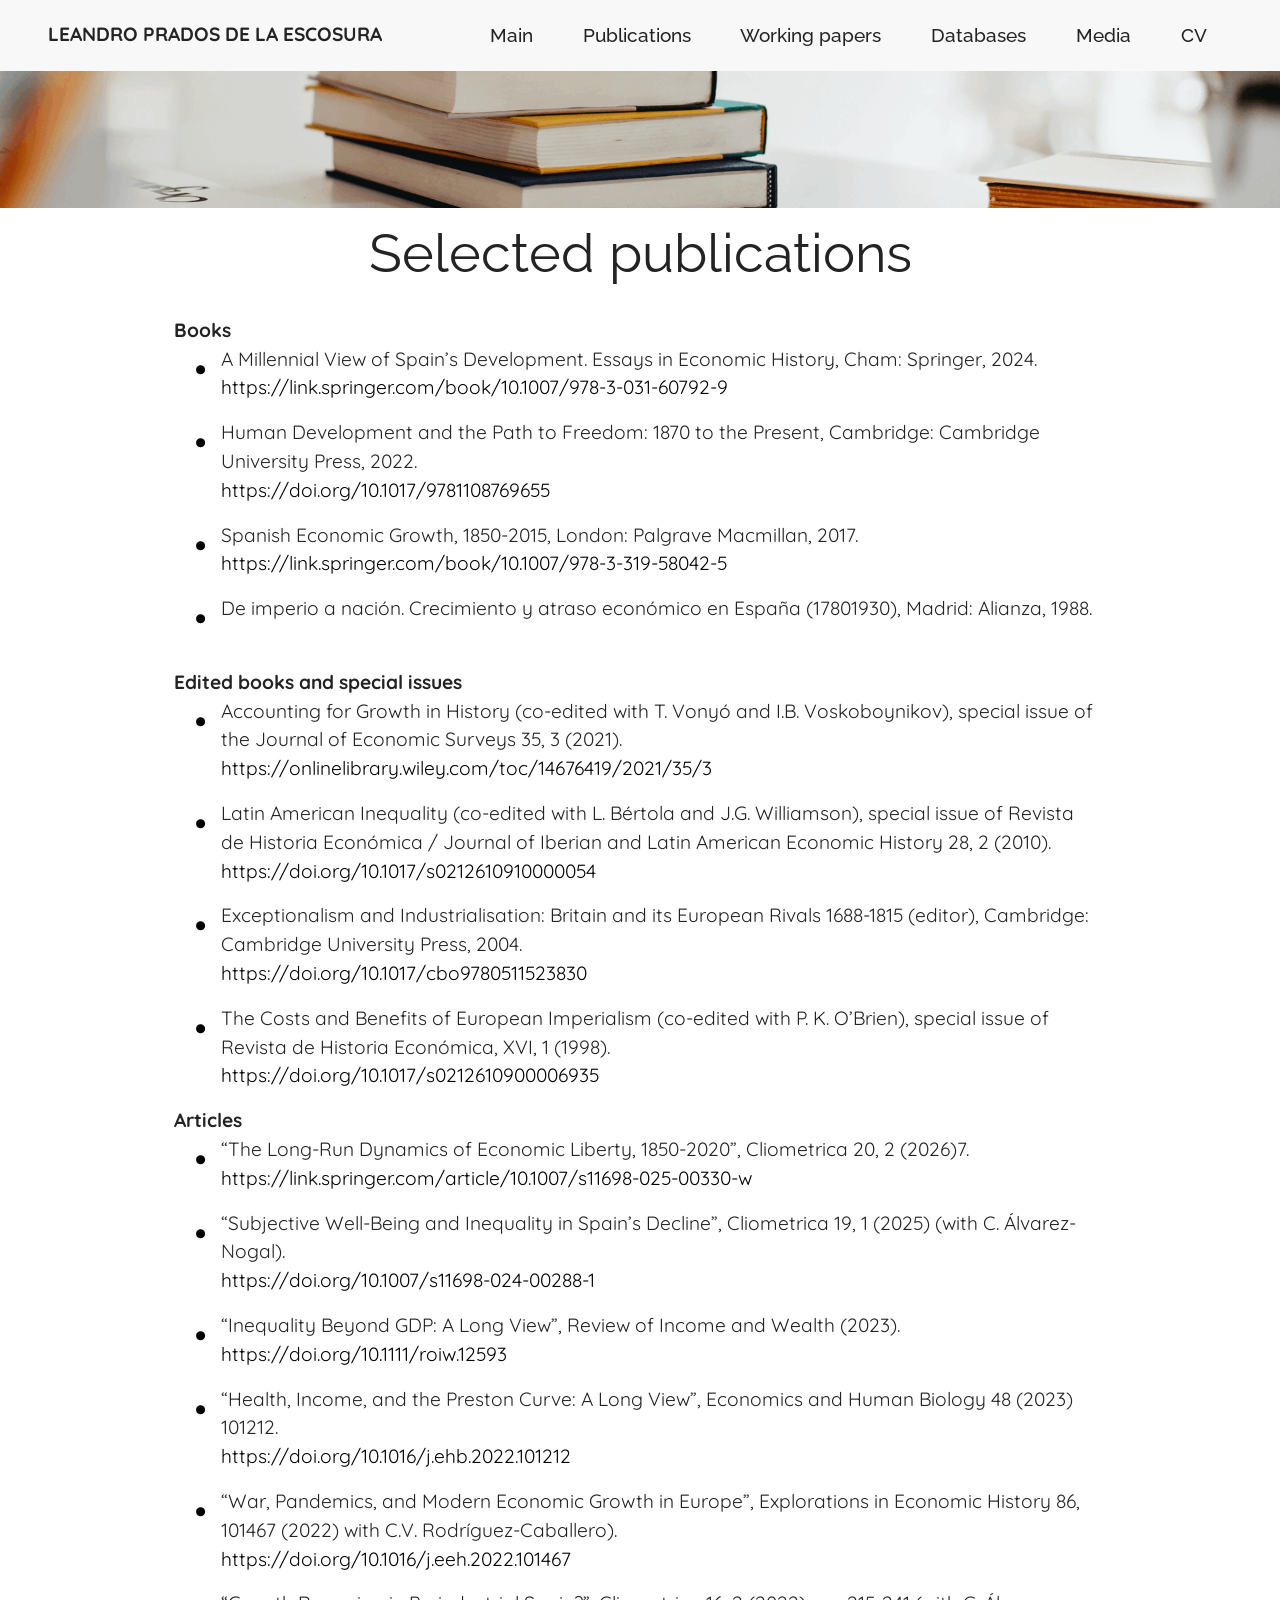
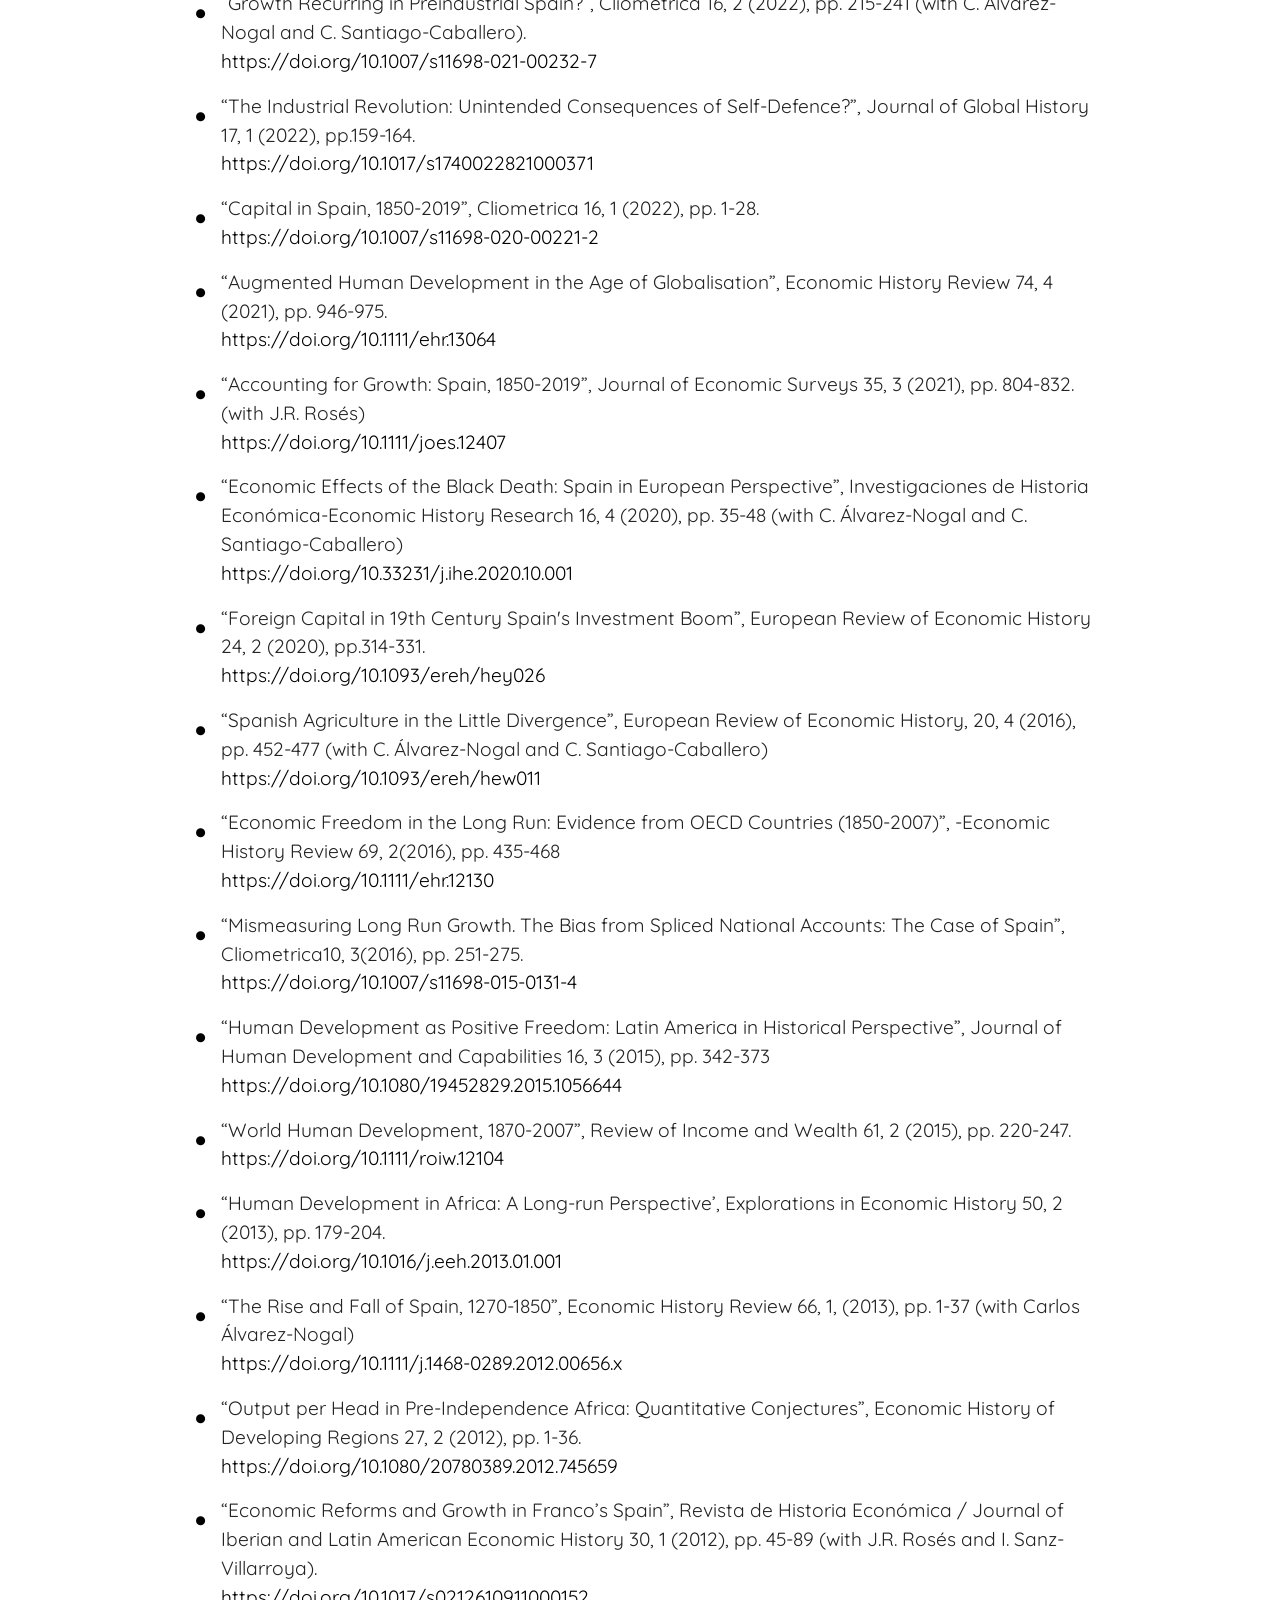
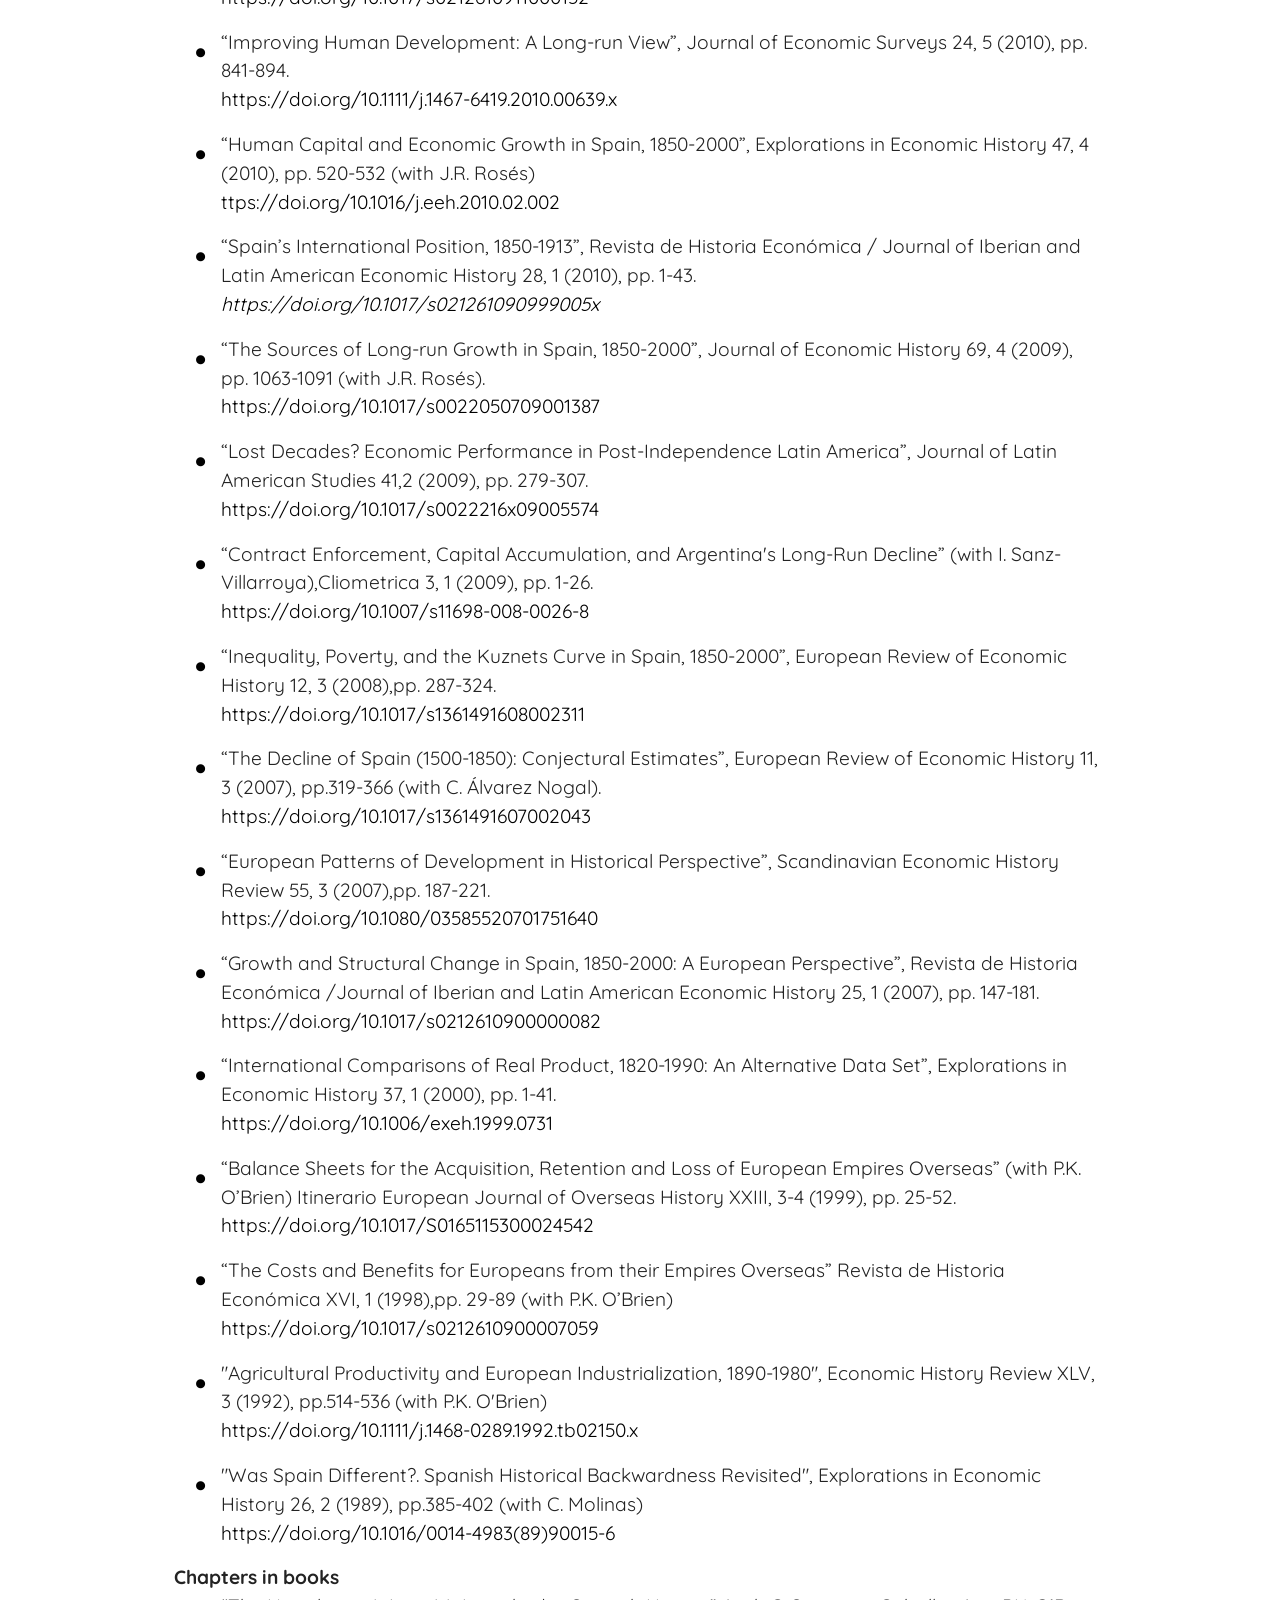
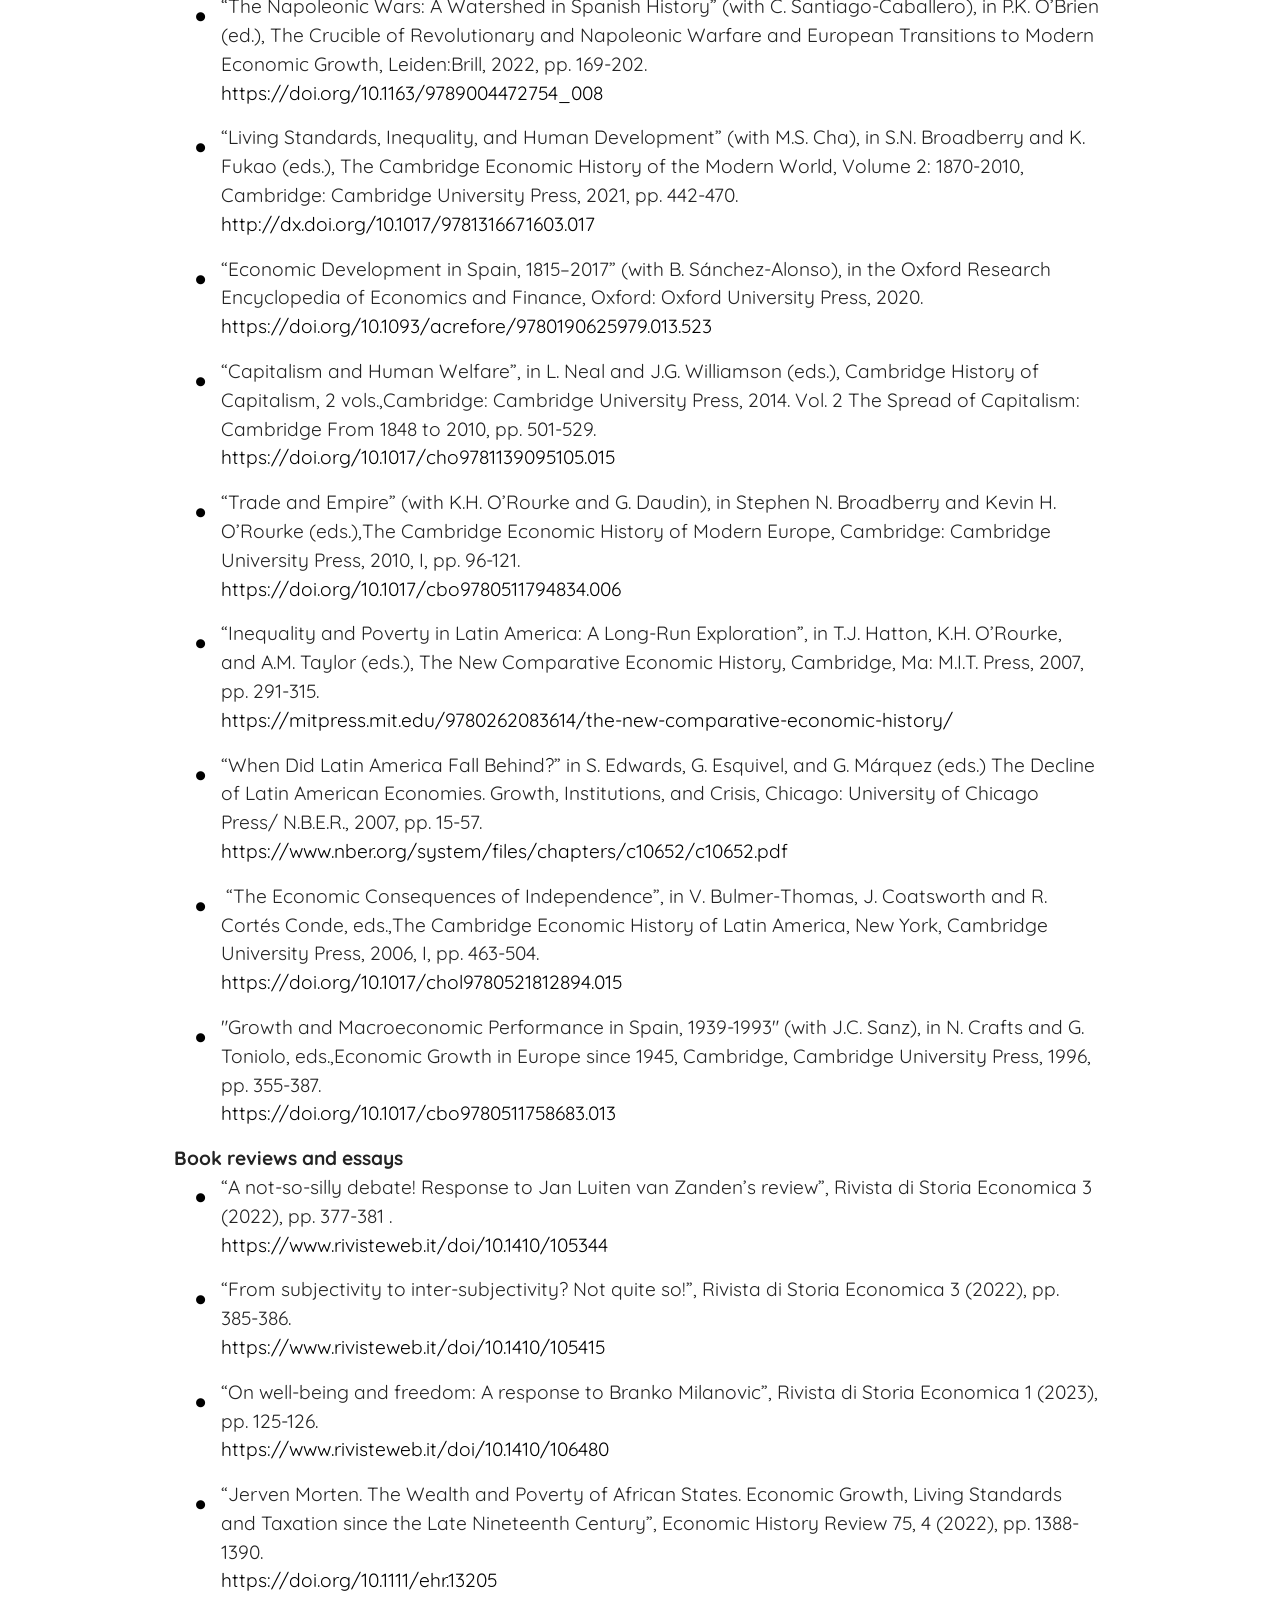
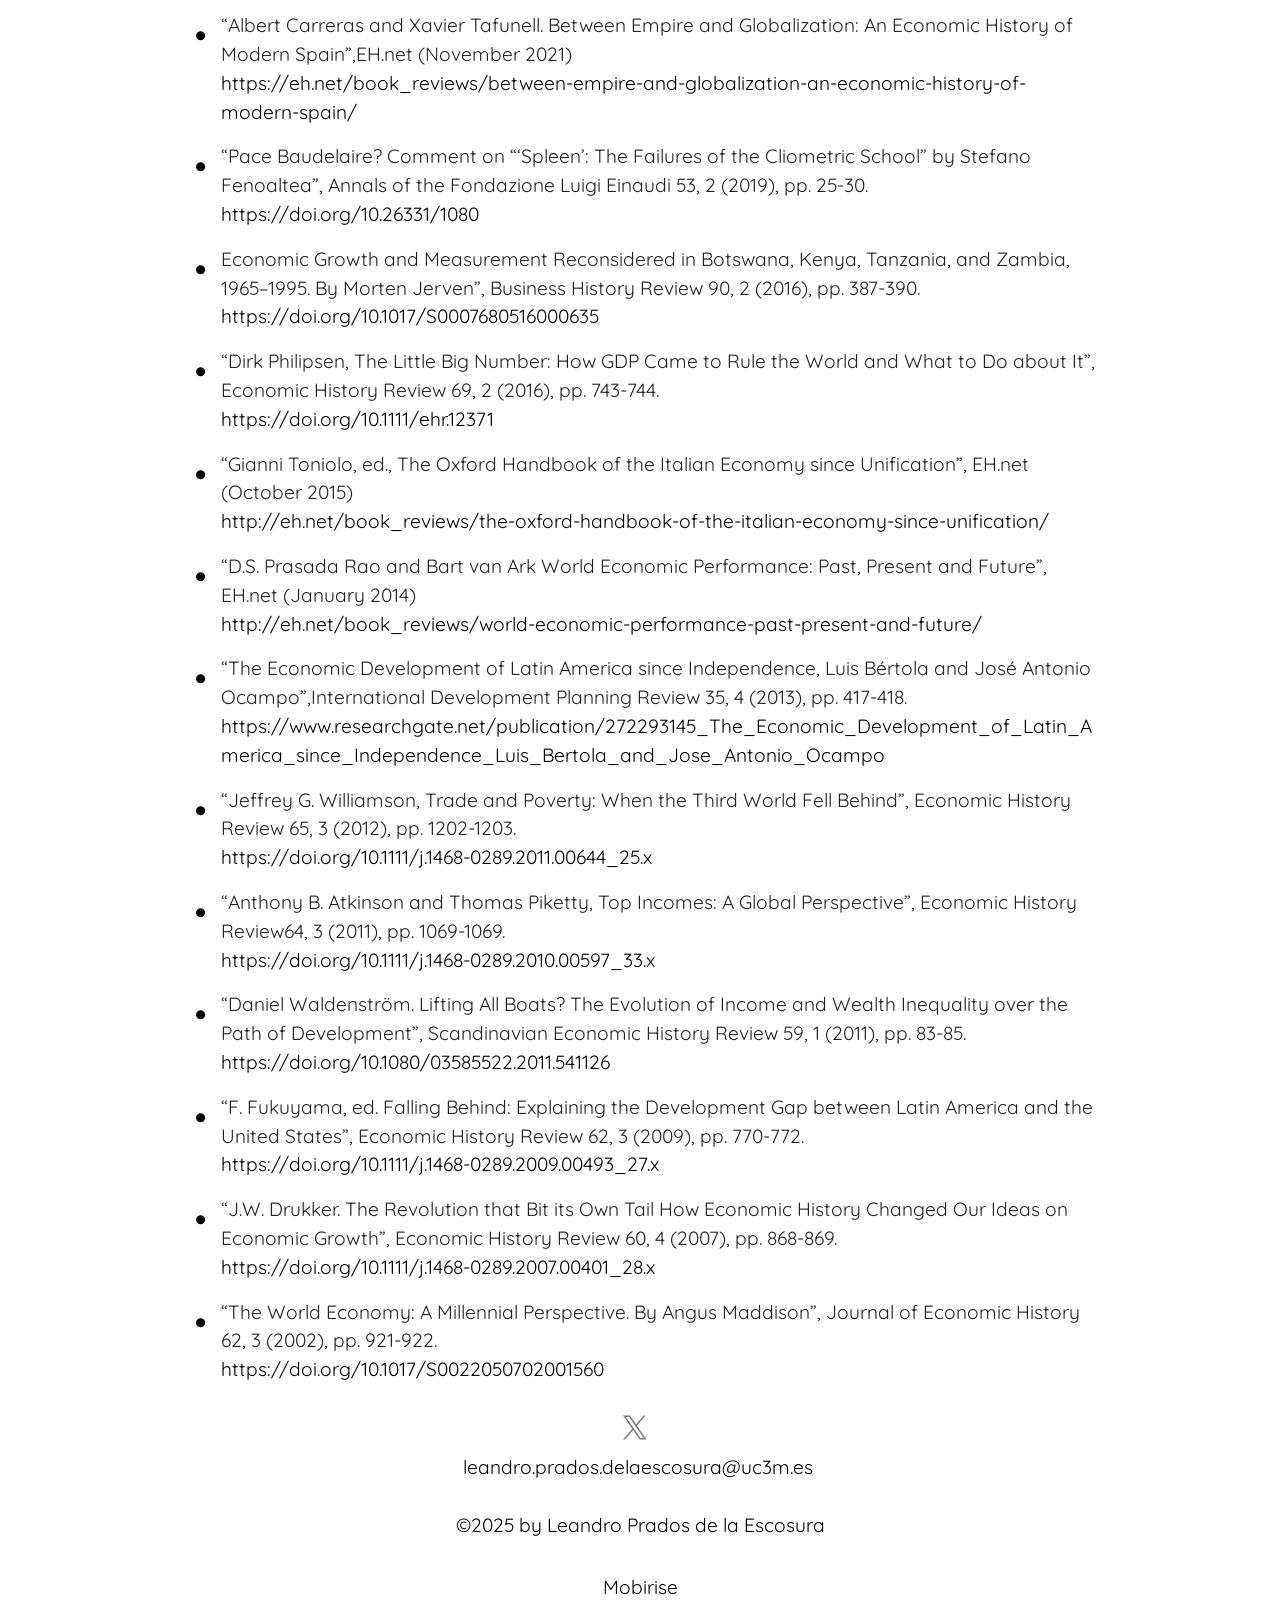
==== commit a2e0ff4a: "Add files via upload" ====
--- a/page1.html
+++ b/page1.html
@@ -23,7 +23,7 @@
   <noscript><link rel="stylesheet" href="https://fonts.googleapis.com/css?family=Josefin+Sans:100,200,300,400,500,600,700,100i,200i,300i,400i,500i,600i,700i&display=swap"></noscript>
   <link rel="preload" href="https://fonts.googleapis.com/css?family=Quicksand:300,400,500,600,700&display=swap" as="style" onload="this.onload=null;this.rel='stylesheet'">
   <noscript><link rel="stylesheet" href="https://fonts.googleapis.com/css?family=Quicksand:300,400,500,600,700&display=swap"></noscript>
-  <link rel="preload" as="style" href="assets/mobirise/css/mbr-additional.css?v=Eo6iL0"><link rel="stylesheet" href="assets/mobirise/css/mbr-additional.css?v=Eo6iL0" type="text/css">
+  <link rel="preload" as="style" href="assets/mobirise/css/mbr-additional.css?v=fd8eBf"><link rel="stylesheet" href="assets/mobirise/css/mbr-additional.css?v=fd8eBf" type="text/css">
 
   
   
@@ -49,7 +49,7 @@
                 </div>
             </button>
             <div class="collapse navbar-collapse" id="navbarSupportedContent">
-                <ul class="navbar-nav nav-dropdown nav-right" data-app-modern-menu="true"><li class="nav-item"><a class="nav-link link text-black text-primary display-4" href="index.html">Main</a></li><li class="nav-item"><a class="nav-link link text-black text-primary display-4" href="page1.html" aria-expanded="false">Publications</a></li><li class="nav-item"><a class="nav-link link text-black text-primary display-4" href="page4.html">Working papers</a></li><li class="nav-item"><a class="nav-link link text-black text-primary show display-4" href="page1.html">Databases</a></li><li class="nav-item"><a class="nav-link link text-black text-primary display-4" href="page1.html">Media</a></li>
+                <ul class="navbar-nav nav-dropdown nav-right" data-app-modern-menu="true"><li class="nav-item"><a class="nav-link link text-black text-primary display-4" href="Index.html">Main</a></li><li class="nav-item"><a class="nav-link link text-black text-primary display-4" href="page1.html" aria-expanded="false">Publications</a></li><li class="nav-item"><a class="nav-link link text-black text-primary display-4" href="page4.html">Working papers</a></li><li class="nav-item"><a class="nav-link link text-black text-primary show display-4" href="page1.html">Databases</a></li><li class="nav-item"><a class="nav-link link text-black text-primary display-4" href="page5.html">Media</a></li>
                     
                     <li class="nav-item"><a class="nav-link link text-black text-primary display-4" href="page3.html">CV</a>
                     </li></ul>
@@ -1462,7 +1462,7 @@
             </div>
         </div>
     </div>
-</section><section class="display-7" style="padding: 0;align-items: center;justify-content: center;flex-wrap: wrap;    align-content: center;display: flex;position: relative;height: 4rem;"><a href="https://mobiri.se/3973035" style="flex: 1 1;height: 4rem;position: absolute;width: 100%;z-index: 1;"><img alt="" style="height: 4rem;" src="[data-uri]"></a><p style="margin: 0;text-align: center;" class="display-7">&#8204;</p><a style="z-index:1" href="https://mobirise.com/builder/ai-website-maker.html">Free AI Website Maker</a></section><script src="assets/bootstrap/js/bootstrap.bundle.min.js"></script>  <script src="assets/smoothscroll/smooth-scroll.js"></script>  <script src="assets/ytplayer/index.js"></script>  <script src="assets/dropdown/js/navbar-dropdown.js"></script>  <script src="assets/theme/js/script.js"></script>  
+</section><section class="display-7" style="padding: 0;align-items: center;justify-content: center;flex-wrap: wrap;    align-content: center;display: flex;position: relative;height: 4rem;"><a href="https://mobiri.se/3973035" style="flex: 1 1;height: 4rem;position: absolute;width: 100%;z-index: 1;"><img alt="" style="height: 4rem;" src="[data-uri]"></a><p style="margin: 0;text-align: center;" class="display-7">&#8204;</p><a style="z-index:1" href="https://mobirise.com">Mobirise </a></section><script src="assets/bootstrap/js/bootstrap.bundle.min.js"></script>  <script src="assets/smoothscroll/smooth-scroll.js"></script>  <script src="assets/ytplayer/index.js"></script>  <script src="assets/dropdown/js/navbar-dropdown.js"></script>  <script src="assets/theme/js/script.js"></script>  
   
   
 </body>
--- a/assets/mobirise/css/mbr-additional.css
+++ b/assets/mobirise/css/mbr-additional.css
@@ -684,48 +684,6 @@
 }
 a {
   transition: color 0.6s;
-}
-.cid-velaxhWH0V {
-  display: flex;
-  padding-top: 90px;
-  padding-bottom: 135px;
-  background-image: url("../../../assets/images/z.jpg-2000x661.jpg");
-}
-.cid-velaxhWH0V .mbr-overlay {
-  background-color: #353535;
-  opacity: 0.5;
-}
-.cid-velaxhWH0V .content-wrap {
-  padding: 5rem 1rem;
-}
-@media (min-width: 768px) {
-  .cid-velaxhWH0V {
-    align-items: flex-end;
-  }
-  .cid-velaxhWH0V .row {
-    justify-content: flex-start;
-  }
-  .cid-velaxhWH0V .content-wrap {
-    width: 20%;
-  }
-}
-@media (max-width: 991px) and (min-width: 768px) {
-  .cid-velaxhWH0V .content-wrap {
-    min-width: 50%;
-  }
-}
-@media (max-width: 767px) {
-  .cid-velaxhWH0V {
-    -webkit-align-items: center;
-    align-items: center;
-  }
-  .cid-velaxhWH0V .mbr-row {
-    -webkit-justify-content: center;
-    justify-content: center;
-  }
-  .cid-velaxhWH0V .content-wrap {
-    width: 100%;
-  }
 }
 .cid-uQizLAne3s {
   z-index: 1000;
@@ -1084,6 +1042,48 @@
     left: -1rem;
   }
 }
+.cid-velaxhWH0V {
+  display: flex;
+  padding-top: 90px;
+  padding-bottom: 135px;
+  background-image: url("../../../assets/images/z.jpg-2000x661.jpg");
+}
+.cid-velaxhWH0V .mbr-overlay {
+  background-color: #353535;
+  opacity: 0.5;
+}
+.cid-velaxhWH0V .content-wrap {
+  padding: 5rem 1rem;
+}
+@media (min-width: 768px) {
+  .cid-velaxhWH0V {
+    align-items: flex-end;
+  }
+  .cid-velaxhWH0V .row {
+    justify-content: flex-start;
+  }
+  .cid-velaxhWH0V .content-wrap {
+    width: 20%;
+  }
+}
+@media (max-width: 991px) and (min-width: 768px) {
+  .cid-velaxhWH0V .content-wrap {
+    min-width: 50%;
+  }
+}
+@media (max-width: 767px) {
+  .cid-velaxhWH0V {
+    -webkit-align-items: center;
+    align-items: center;
+  }
+  .cid-velaxhWH0V .mbr-row {
+    -webkit-justify-content: center;
+    justify-content: center;
+  }
+  .cid-velaxhWH0V .content-wrap {
+    width: 100%;
+  }
+}
 .cid-uUTPerW5Te {
   padding-top: 2rem;
   padding-bottom: 2rem;
@@ -5295,65 +5295,6 @@
 .cid-velNUFnii0 .media-container-row .mbr-text {
   color: #000000;
 }
-.cid-velQWRwMJx {
-  display: flex;
-  padding-top: 90px;
-  padding-bottom: 135px;
-  background-image: url("../../../assets/images/captura-de-pantalla-2026-03-19-223410.png-1211x262.png");
-}
-.cid-velQWRwMJx .mbr-overlay {
-  background-color: #353535;
-  opacity: 0.5;
-}
-.cid-velQWRwMJx .content-wrap {
-  padding: 5rem 1rem;
-}
-@media (min-width: 768px) {
-  .cid-velQWRwMJx {
-    align-items: flex-end;
-  }
-  .cid-velQWRwMJx .row {
-    justify-content: flex-start;
-  }
-  .cid-velQWRwMJx .content-wrap {
-    width: 20%;
-  }
-}
-@media (max-width: 991px) and (min-width: 768px) {
-  .cid-velQWRwMJx .content-wrap {
-    min-width: 50%;
-  }
-}
-@media (max-width: 767px) {
-  .cid-velQWRwMJx {
-    -webkit-align-items: center;
-    align-items: center;
-  }
-  .cid-velQWRwMJx .mbr-row {
-    -webkit-justify-content: center;
-    justify-content: center;
-  }
-  .cid-velQWRwMJx .content-wrap {
-    width: 100%;
-  }
-}
-.cid-velRsaAPIJ {
-  padding-top: 1rem;
-  padding-bottom: 0rem;
-  background-color: #f8f8f8;
-}
-.cid-velRsaAPIJ .mbr-fallback-image.disabled {
-  display: none;
-}
-.cid-velRsaAPIJ .mbr-fallback-image {
-  display: block;
-  background-size: cover;
-  background-position: center center;
-  width: 100%;
-  height: 100%;
-  position: absolute;
-  top: 0;
-}
 .cid-velQWRHA8d {
   z-index: 1000;
   width: 100%;
@@ -5711,6 +5652,65 @@
     left: -1rem;
   }
 }
+.cid-velQWRwMJx {
+  display: flex;
+  padding-top: 90px;
+  padding-bottom: 135px;
+  background-image: url("../../../assets/images/captura-de-pantalla-2026-03-19-223410.png-1211x262.png");
+}
+.cid-velQWRwMJx .mbr-overlay {
+  background-color: #353535;
+  opacity: 0.5;
+}
+.cid-velQWRwMJx .content-wrap {
+  padding: 5rem 1rem;
+}
+@media (min-width: 768px) {
+  .cid-velQWRwMJx {
+    align-items: flex-end;
+  }
+  .cid-velQWRwMJx .row {
+    justify-content: flex-start;
+  }
+  .cid-velQWRwMJx .content-wrap {
+    width: 20%;
+  }
+}
+@media (max-width: 991px) and (min-width: 768px) {
+  .cid-velQWRwMJx .content-wrap {
+    min-width: 50%;
+  }
+}
+@media (max-width: 767px) {
+  .cid-velQWRwMJx {
+    -webkit-align-items: center;
+    align-items: center;
+  }
+  .cid-velQWRwMJx .mbr-row {
+    -webkit-justify-content: center;
+    justify-content: center;
+  }
+  .cid-velQWRwMJx .content-wrap {
+    width: 100%;
+  }
+}
+.cid-velRsaAPIJ {
+  padding-top: 1rem;
+  padding-bottom: 0rem;
+  background-color: #f8f8f8;
+}
+.cid-velRsaAPIJ .mbr-fallback-image.disabled {
+  display: none;
+}
+.cid-velRsaAPIJ .mbr-fallback-image {
+  display: block;
+  background-size: cover;
+  background-position: center center;
+  width: 100%;
+  height: 100%;
+  position: absolute;
+  top: 0;
+}
 .cid-velS6K4oI9 {
   padding-top: 0rem;
   padding-bottom: 1rem;
@@ -7890,65 +7890,6 @@
 }
 .cid-velQWSbq2q .media-container-row .mbr-text {
   color: #000000;
-}
-.cid-vem6EQOmwL {
-  display: flex;
-  padding-top: 90px;
-  padding-bottom: 135px;
-  background-image: url("../../../assets/images/captura-de-pantalla-2026-03-19-233701.png-2000x290.png");
-}
-.cid-vem6EQOmwL .mbr-overlay {
-  background-color: #353535;
-  opacity: 0.5;
-}
-.cid-vem6EQOmwL .content-wrap {
-  padding: 5rem 1rem;
-}
-@media (min-width: 768px) {
-  .cid-vem6EQOmwL {
-    align-items: flex-end;
-  }
-  .cid-vem6EQOmwL .row {
-    justify-content: flex-start;
-  }
-  .cid-vem6EQOmwL .content-wrap {
-    width: 20%;
-  }
-}
-@media (max-width: 991px) and (min-width: 768px) {
-  .cid-vem6EQOmwL .content-wrap {
-    min-width: 50%;
-  }
-}
-@media (max-width: 767px) {
-  .cid-vem6EQOmwL {
-    -webkit-align-items: center;
-    align-items: center;
-  }
-  .cid-vem6EQOmwL .mbr-row {
-    -webkit-justify-content: center;
-    justify-content: center;
-  }
-  .cid-vem6EQOmwL .content-wrap {
-    width: 100%;
-  }
-}
-.cid-vem6ERmWQx {
-  padding-top: 1rem;
-  padding-bottom: 0rem;
-  background-color: #f8f8f8;
-}
-.cid-vem6ERmWQx .mbr-fallback-image.disabled {
-  display: none;
-}
-.cid-vem6ERmWQx .mbr-fallback-image {
-  display: block;
-  background-size: cover;
-  background-position: center center;
-  width: 100%;
-  height: 100%;
-  position: absolute;
-  top: 0;
 }
 .cid-vem6ERXPwh {
   z-index: 1000;
@@ -8307,6 +8248,65 @@
     left: -1rem;
   }
 }
+.cid-vem6EQOmwL {
+  display: flex;
+  padding-top: 90px;
+  padding-bottom: 135px;
+  background-image: url("../../../assets/images/captura-de-pantalla-2026-03-19-233701.png-2000x290.png");
+}
+.cid-vem6EQOmwL .mbr-overlay {
+  background-color: #353535;
+  opacity: 0.5;
+}
+.cid-vem6EQOmwL .content-wrap {
+  padding: 5rem 1rem;
+}
+@media (min-width: 768px) {
+  .cid-vem6EQOmwL {
+    align-items: flex-end;
+  }
+  .cid-vem6EQOmwL .row {
+    justify-content: flex-start;
+  }
+  .cid-vem6EQOmwL .content-wrap {
+    width: 20%;
+  }
+}
+@media (max-width: 991px) and (min-width: 768px) {
+  .cid-vem6EQOmwL .content-wrap {
+    min-width: 50%;
+  }
+}
+@media (max-width: 767px) {
+  .cid-vem6EQOmwL {
+    -webkit-align-items: center;
+    align-items: center;
+  }
+  .cid-vem6EQOmwL .mbr-row {
+    -webkit-justify-content: center;
+    justify-content: center;
+  }
+  .cid-vem6EQOmwL .content-wrap {
+    width: 100%;
+  }
+}
+.cid-vem6ERmWQx {
+  padding-top: 1rem;
+  padding-bottom: 0rem;
+  background-color: #f8f8f8;
+}
+.cid-vem6ERmWQx .mbr-fallback-image.disabled {
+  display: none;
+}
+.cid-vem6ERmWQx .mbr-fallback-image {
+  display: block;
+  background-size: cover;
+  background-position: center center;
+  width: 100%;
+  height: 100%;
+  position: absolute;
+  top: 0;
+}
 .cid-vem6ESM6dw {
   padding-top: 0rem;
   padding-bottom: 1rem;
--- a/assets/mobirise/css/mbr-additional.css
+++ b/assets/mobirise/css/mbr-additional.css
@@ -684,48 +684,6 @@
 }
 a {
   transition: color 0.6s;
-}
-.cid-velaxhWH0V {
-  display: flex;
-  padding-top: 90px;
-  padding-bottom: 135px;
-  background-image: url("../../../assets/images/z.jpg-2000x661.jpg");
-}
-.cid-velaxhWH0V .mbr-overlay {
-  background-color: #353535;
-  opacity: 0.5;
-}
-.cid-velaxhWH0V .content-wrap {
-  padding: 5rem 1rem;
-}
-@media (min-width: 768px) {
-  .cid-velaxhWH0V {
-    align-items: flex-end;
-  }
-  .cid-velaxhWH0V .row {
-    justify-content: flex-start;
-  }
-  .cid-velaxhWH0V .content-wrap {
-    width: 20%;
-  }
-}
-@media (max-width: 991px) and (min-width: 768px) {
-  .cid-velaxhWH0V .content-wrap {
-    min-width: 50%;
-  }
-}
-@media (max-width: 767px) {
-  .cid-velaxhWH0V {
-    -webkit-align-items: center;
-    align-items: center;
-  }
-  .cid-velaxhWH0V .mbr-row {
-    -webkit-justify-content: center;
-    justify-content: center;
-  }
-  .cid-velaxhWH0V .content-wrap {
-    width: 100%;
-  }
 }
 .cid-uQizLAne3s {
   z-index: 1000;
@@ -1084,6 +1042,48 @@
     left: -1rem;
   }
 }
+.cid-velaxhWH0V {
+  display: flex;
+  padding-top: 90px;
+  padding-bottom: 135px;
+  background-image: url("../../../assets/images/z.jpg-2000x661.jpg");
+}
+.cid-velaxhWH0V .mbr-overlay {
+  background-color: #353535;
+  opacity: 0.5;
+}
+.cid-velaxhWH0V .content-wrap {
+  padding: 5rem 1rem;
+}
+@media (min-width: 768px) {
+  .cid-velaxhWH0V {
+    align-items: flex-end;
+  }
+  .cid-velaxhWH0V .row {
+    justify-content: flex-start;
+  }
+  .cid-velaxhWH0V .content-wrap {
+    width: 20%;
+  }
+}
+@media (max-width: 991px) and (min-width: 768px) {
+  .cid-velaxhWH0V .content-wrap {
+    min-width: 50%;
+  }
+}
+@media (max-width: 767px) {
+  .cid-velaxhWH0V {
+    -webkit-align-items: center;
+    align-items: center;
+  }
+  .cid-velaxhWH0V .mbr-row {
+    -webkit-justify-content: center;
+    justify-content: center;
+  }
+  .cid-velaxhWH0V .content-wrap {
+    width: 100%;
+  }
+}
 .cid-uUTPerW5Te {
   padding-top: 2rem;
   padding-bottom: 2rem;
@@ -5295,65 +5295,6 @@
 .cid-velNUFnii0 .media-container-row .mbr-text {
   color: #000000;
 }
-.cid-velQWRwMJx {
-  display: flex;
-  padding-top: 90px;
-  padding-bottom: 135px;
-  background-image: url("../../../assets/images/captura-de-pantalla-2026-03-19-223410.png-1211x262.png");
-}
-.cid-velQWRwMJx .mbr-overlay {
-  background-color: #353535;
-  opacity: 0.5;
-}
-.cid-velQWRwMJx .content-wrap {
-  padding: 5rem 1rem;
-}
-@media (min-width: 768px) {
-  .cid-velQWRwMJx {
-    align-items: flex-end;
-  }
-  .cid-velQWRwMJx .row {
-    justify-content: flex-start;
-  }
-  .cid-velQWRwMJx .content-wrap {
-    width: 20%;
-  }
-}
-@media (max-width: 991px) and (min-width: 768px) {
-  .cid-velQWRwMJx .content-wrap {
-    min-width: 50%;
-  }
-}
-@media (max-width: 767px) {
-  .cid-velQWRwMJx {
-    -webkit-align-items: center;
-    align-items: center;
-  }
-  .cid-velQWRwMJx .mbr-row {
-    -webkit-justify-content: center;
-    justify-content: center;
-  }
-  .cid-velQWRwMJx .content-wrap {
-    width: 100%;
-  }
-}
-.cid-velRsaAPIJ {
-  padding-top: 1rem;
-  padding-bottom: 0rem;
-  background-color: #f8f8f8;
-}
-.cid-velRsaAPIJ .mbr-fallback-image.disabled {
-  display: none;
-}
-.cid-velRsaAPIJ .mbr-fallback-image {
-  display: block;
-  background-size: cover;
-  background-position: center center;
-  width: 100%;
-  height: 100%;
-  position: absolute;
-  top: 0;
-}
 .cid-velQWRHA8d {
   z-index: 1000;
   width: 100%;
@@ -5711,6 +5652,65 @@
     left: -1rem;
   }
 }
+.cid-velQWRwMJx {
+  display: flex;
+  padding-top: 90px;
+  padding-bottom: 135px;
+  background-image: url("../../../assets/images/captura-de-pantalla-2026-03-19-223410.png-1211x262.png");
+}
+.cid-velQWRwMJx .mbr-overlay {
+  background-color: #353535;
+  opacity: 0.5;
+}
+.cid-velQWRwMJx .content-wrap {
+  padding: 5rem 1rem;
+}
+@media (min-width: 768px) {
+  .cid-velQWRwMJx {
+    align-items: flex-end;
+  }
+  .cid-velQWRwMJx .row {
+    justify-content: flex-start;
+  }
+  .cid-velQWRwMJx .content-wrap {
+    width: 20%;
+  }
+}
+@media (max-width: 991px) and (min-width: 768px) {
+  .cid-velQWRwMJx .content-wrap {
+    min-width: 50%;
+  }
+}
+@media (max-width: 767px) {
+  .cid-velQWRwMJx {
+    -webkit-align-items: center;
+    align-items: center;
+  }
+  .cid-velQWRwMJx .mbr-row {
+    -webkit-justify-content: center;
+    justify-content: center;
+  }
+  .cid-velQWRwMJx .content-wrap {
+    width: 100%;
+  }
+}
+.cid-velRsaAPIJ {
+  padding-top: 1rem;
+  padding-bottom: 0rem;
+  background-color: #f8f8f8;
+}
+.cid-velRsaAPIJ .mbr-fallback-image.disabled {
+  display: none;
+}
+.cid-velRsaAPIJ .mbr-fallback-image {
+  display: block;
+  background-size: cover;
+  background-position: center center;
+  width: 100%;
+  height: 100%;
+  position: absolute;
+  top: 0;
+}
 .cid-velS6K4oI9 {
   padding-top: 0rem;
   padding-bottom: 1rem;
@@ -7890,65 +7890,6 @@
 }
 .cid-velQWSbq2q .media-container-row .mbr-text {
   color: #000000;
-}
-.cid-vem6EQOmwL {
-  display: flex;
-  padding-top: 90px;
-  padding-bottom: 135px;
-  background-image: url("../../../assets/images/captura-de-pantalla-2026-03-19-233701.png-2000x290.png");
-}
-.cid-vem6EQOmwL .mbr-overlay {
-  background-color: #353535;
-  opacity: 0.5;
-}
-.cid-vem6EQOmwL .content-wrap {
-  padding: 5rem 1rem;
-}
-@media (min-width: 768px) {
-  .cid-vem6EQOmwL {
-    align-items: flex-end;
-  }
-  .cid-vem6EQOmwL .row {
-    justify-content: flex-start;
-  }
-  .cid-vem6EQOmwL .content-wrap {
-    width: 20%;
-  }
-}
-@media (max-width: 991px) and (min-width: 768px) {
-  .cid-vem6EQOmwL .content-wrap {
-    min-width: 50%;
-  }
-}
-@media (max-width: 767px) {
-  .cid-vem6EQOmwL {
-    -webkit-align-items: center;
-    align-items: center;
-  }
-  .cid-vem6EQOmwL .mbr-row {
-    -webkit-justify-content: center;
-    justify-content: center;
-  }
-  .cid-vem6EQOmwL .content-wrap {
-    width: 100%;
-  }
-}
-.cid-vem6ERmWQx {
-  padding-top: 1rem;
-  padding-bottom: 0rem;
-  background-color: #f8f8f8;
-}
-.cid-vem6ERmWQx .mbr-fallback-image.disabled {
-  display: none;
-}
-.cid-vem6ERmWQx .mbr-fallback-image {
-  display: block;
-  background-size: cover;
-  background-position: center center;
-  width: 100%;
-  height: 100%;
-  position: absolute;
-  top: 0;
 }
 .cid-vem6ERXPwh {
   z-index: 1000;
@@ -8307,6 +8248,65 @@
     left: -1rem;
   }
 }
+.cid-vem6EQOmwL {
+  display: flex;
+  padding-top: 90px;
+  padding-bottom: 135px;
+  background-image: url("../../../assets/images/captura-de-pantalla-2026-03-19-233701.png-2000x290.png");
+}
+.cid-vem6EQOmwL .mbr-overlay {
+  background-color: #353535;
+  opacity: 0.5;
+}
+.cid-vem6EQOmwL .content-wrap {
+  padding: 5rem 1rem;
+}
+@media (min-width: 768px) {
+  .cid-vem6EQOmwL {
+    align-items: flex-end;
+  }
+  .cid-vem6EQOmwL .row {
+    justify-content: flex-start;
+  }
+  .cid-vem6EQOmwL .content-wrap {
+    width: 20%;
+  }
+}
+@media (max-width: 991px) and (min-width: 768px) {
+  .cid-vem6EQOmwL .content-wrap {
+    min-width: 50%;
+  }
+}
+@media (max-width: 767px) {
+  .cid-vem6EQOmwL {
+    -webkit-align-items: center;
+    align-items: center;
+  }
+  .cid-vem6EQOmwL .mbr-row {
+    -webkit-justify-content: center;
+    justify-content: center;
+  }
+  .cid-vem6EQOmwL .content-wrap {
+    width: 100%;
+  }
+}
+.cid-vem6ERmWQx {
+  padding-top: 1rem;
+  padding-bottom: 0rem;
+  background-color: #f8f8f8;
+}
+.cid-vem6ERmWQx .mbr-fallback-image.disabled {
+  display: none;
+}
+.cid-vem6ERmWQx .mbr-fallback-image {
+  display: block;
+  background-size: cover;
+  background-position: center center;
+  width: 100%;
+  height: 100%;
+  position: absolute;
+  top: 0;
+}
 .cid-vem6ESM6dw {
   padding-top: 0rem;
   padding-bottom: 1rem;
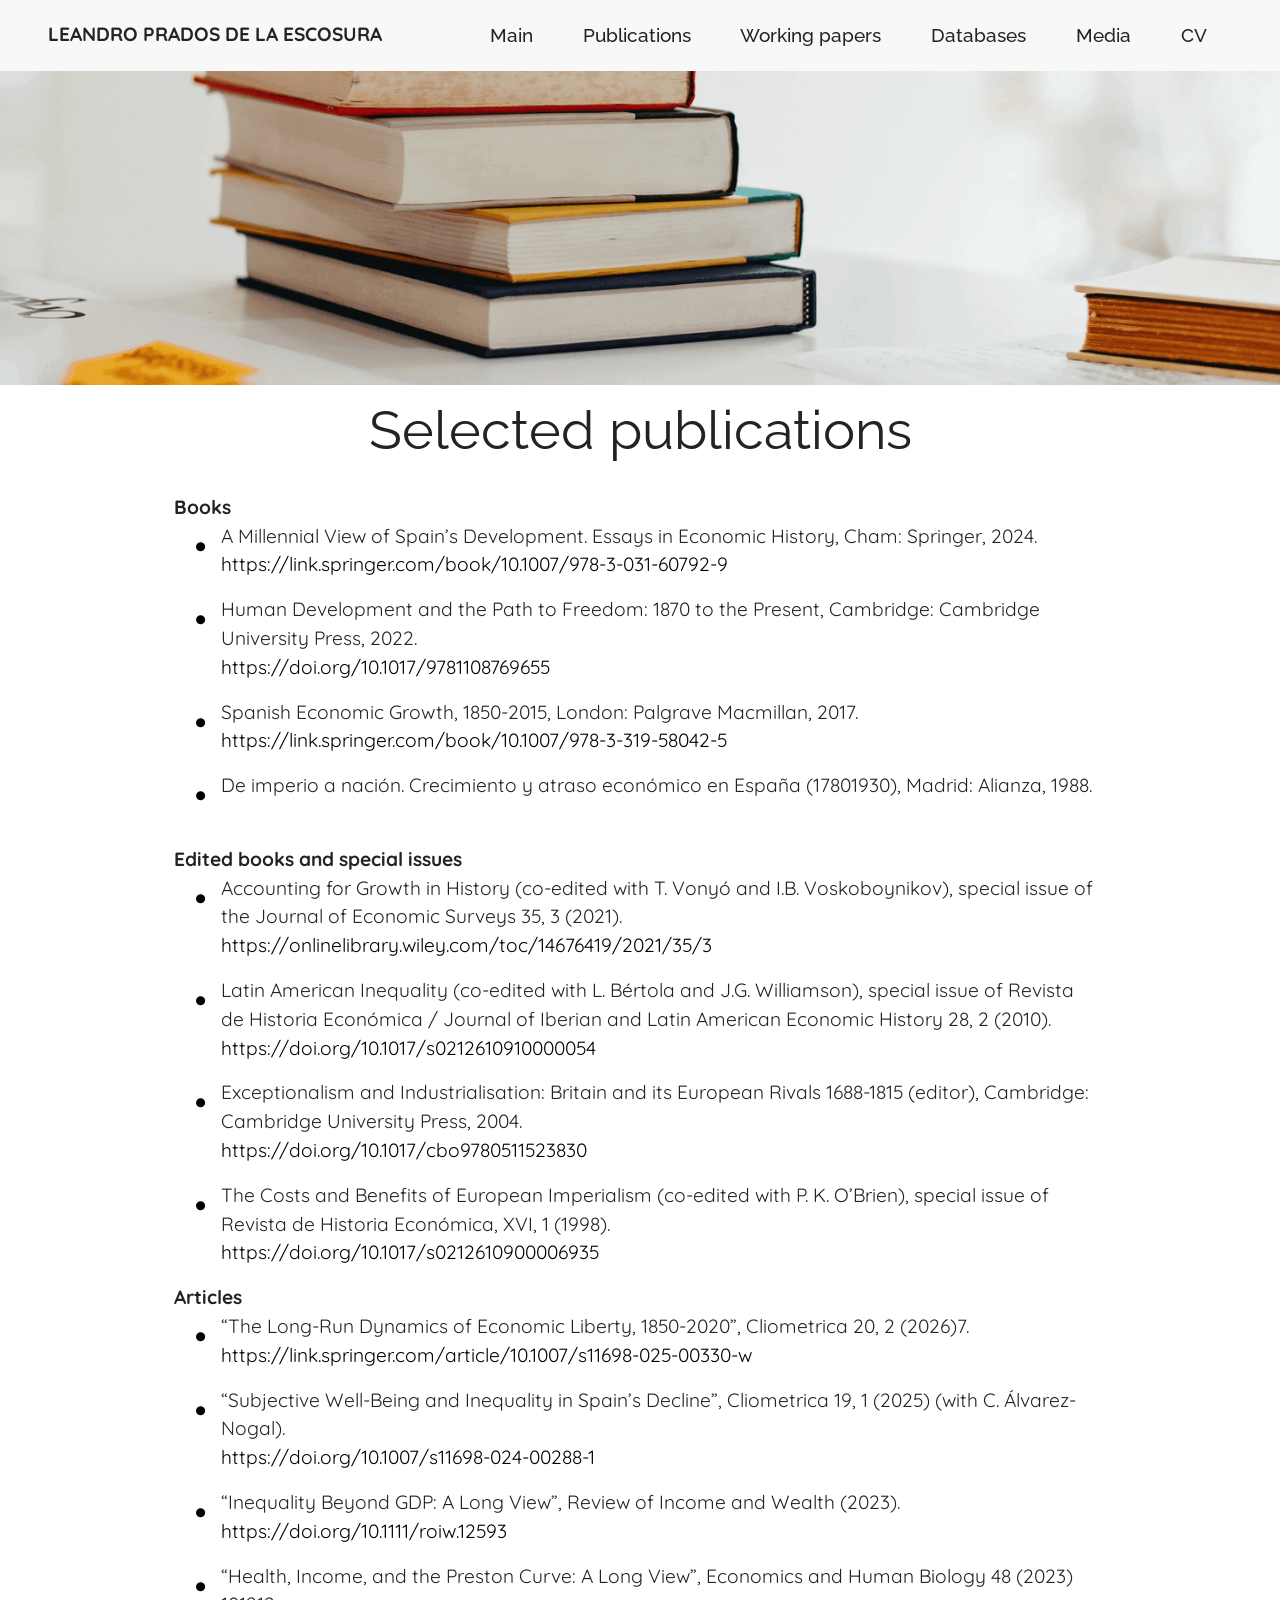
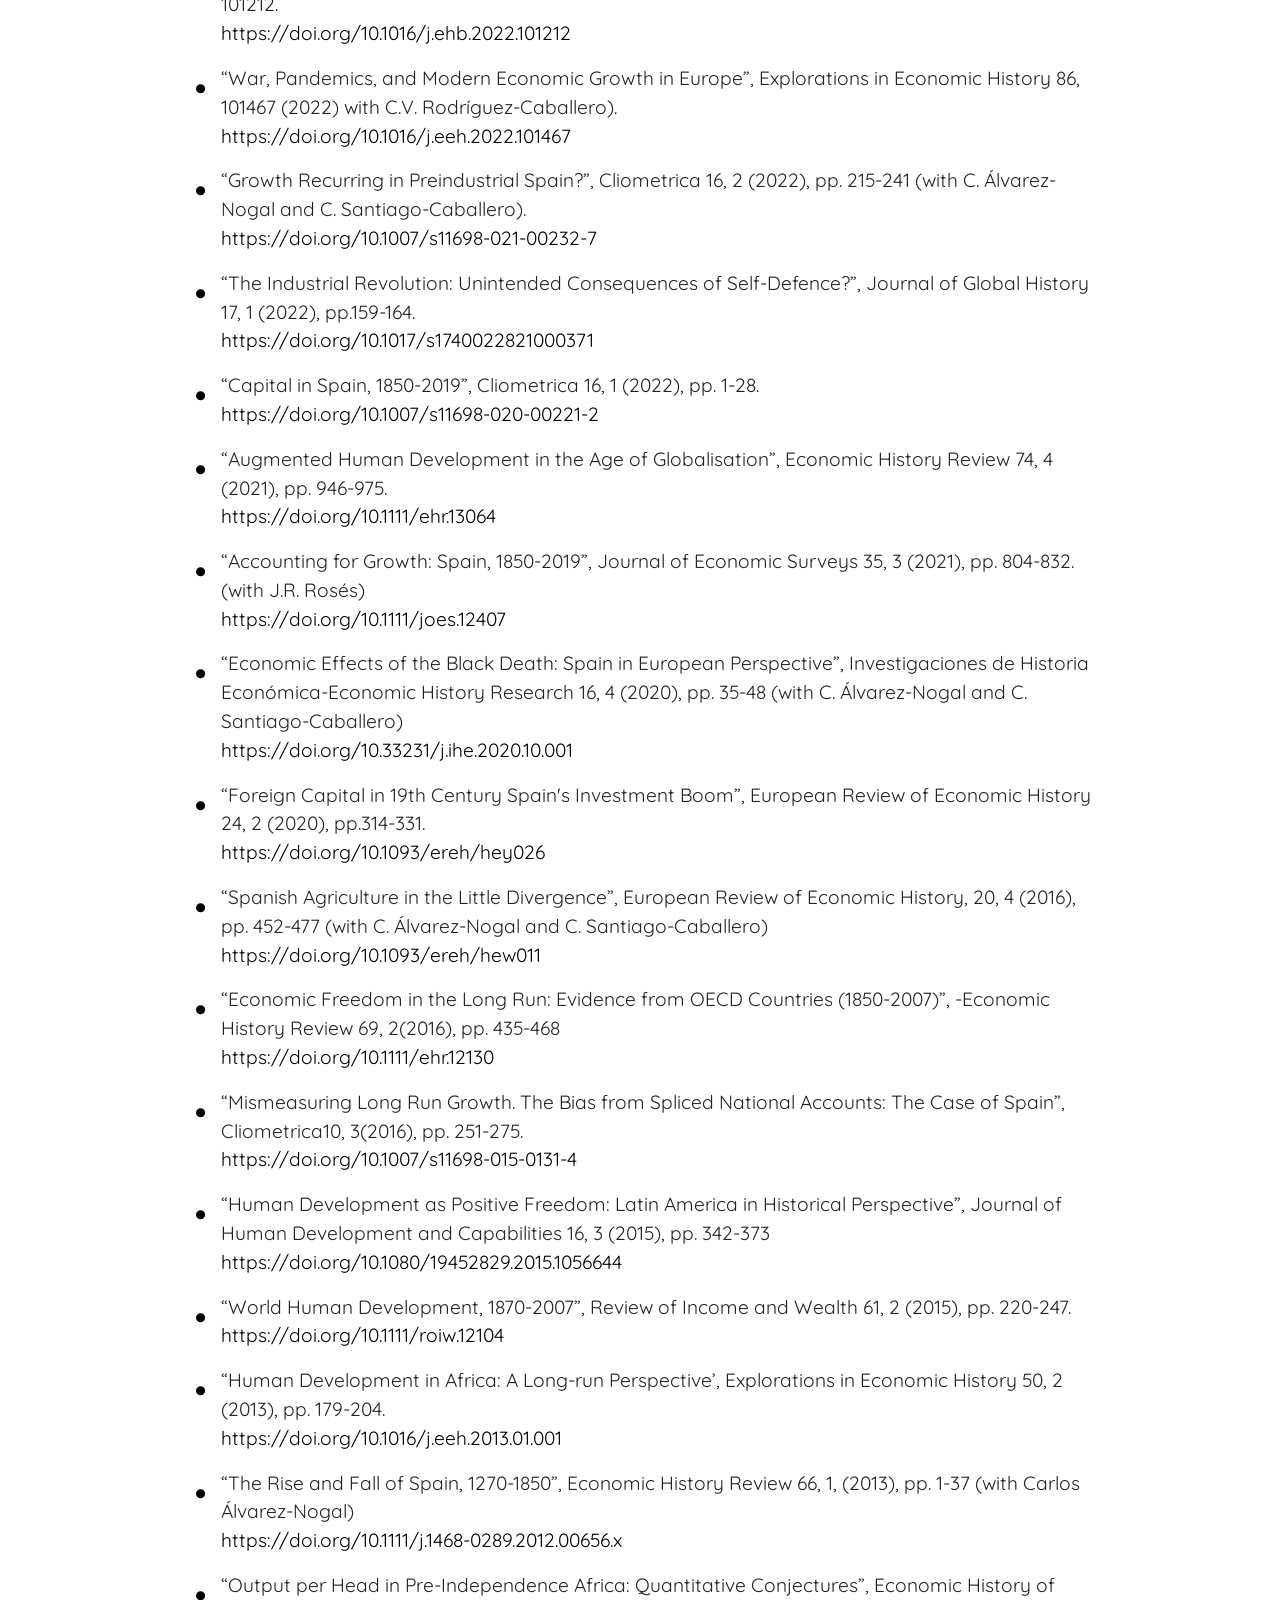
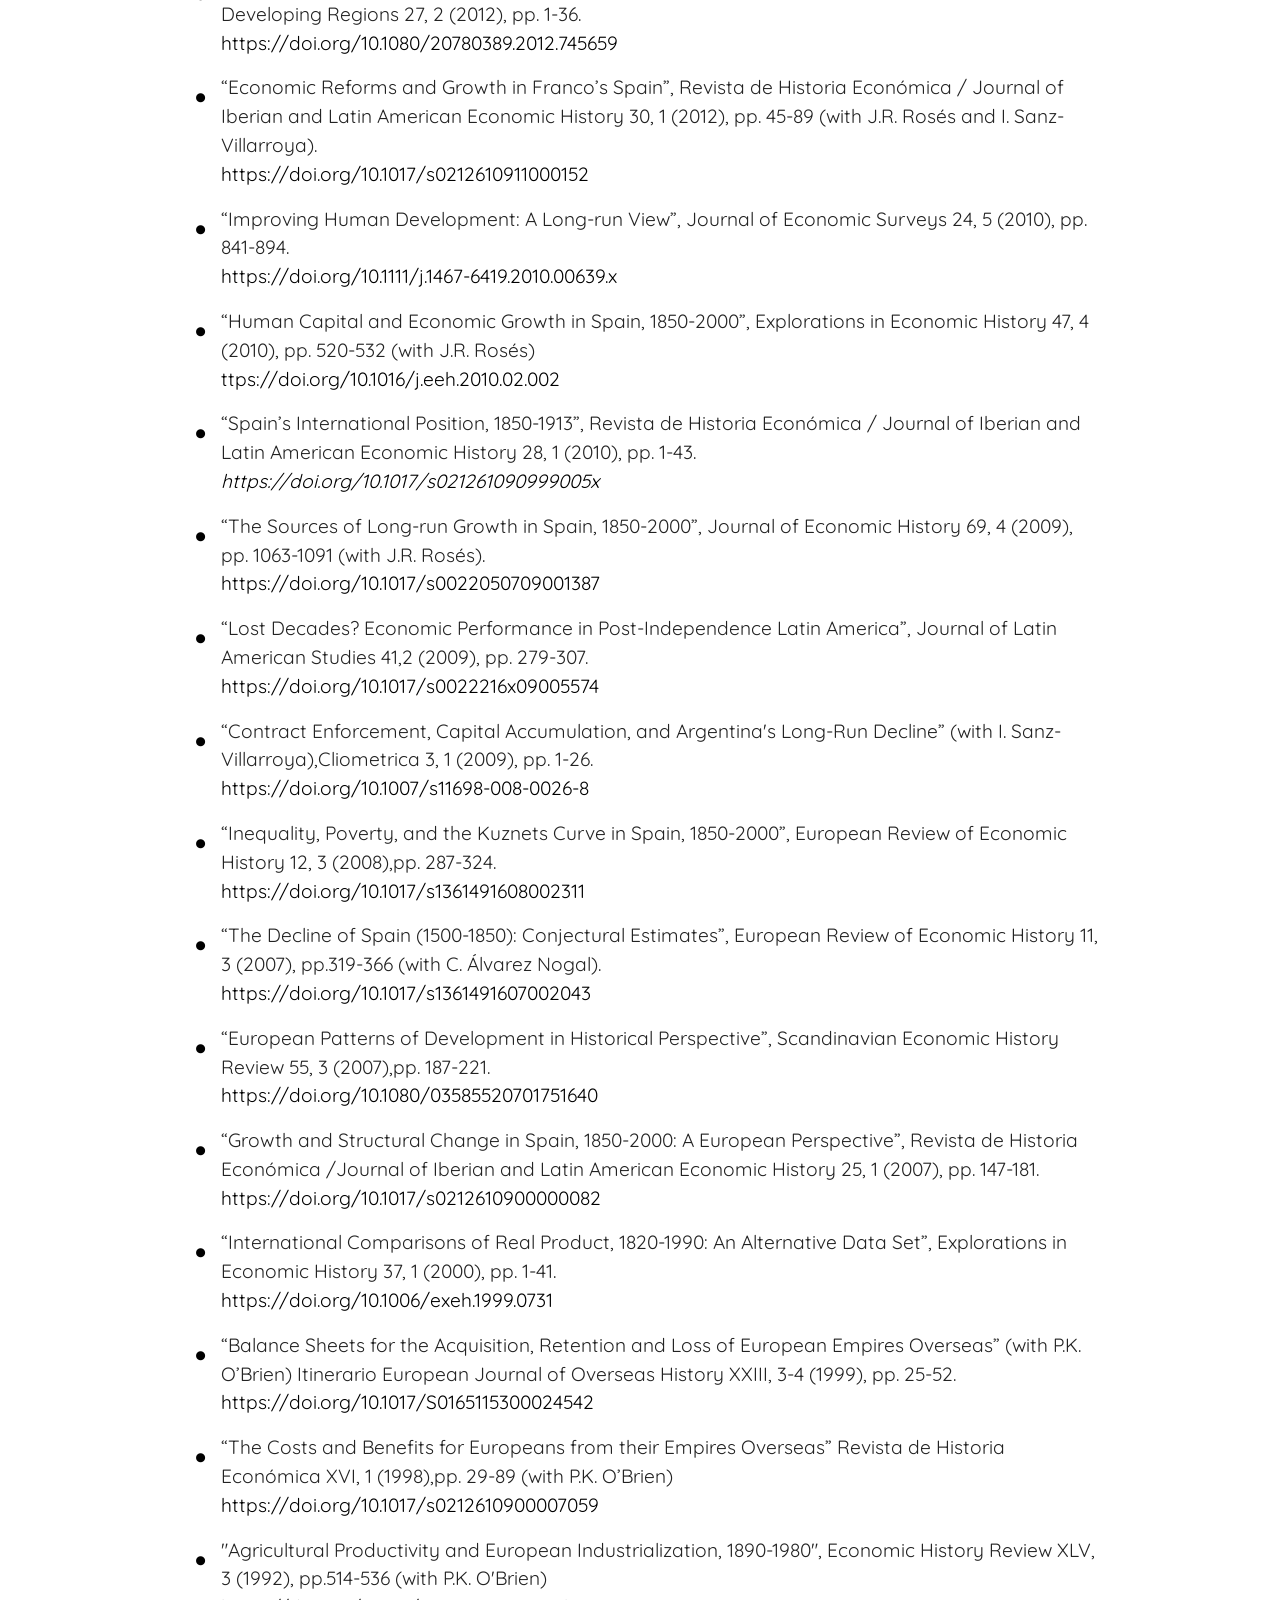
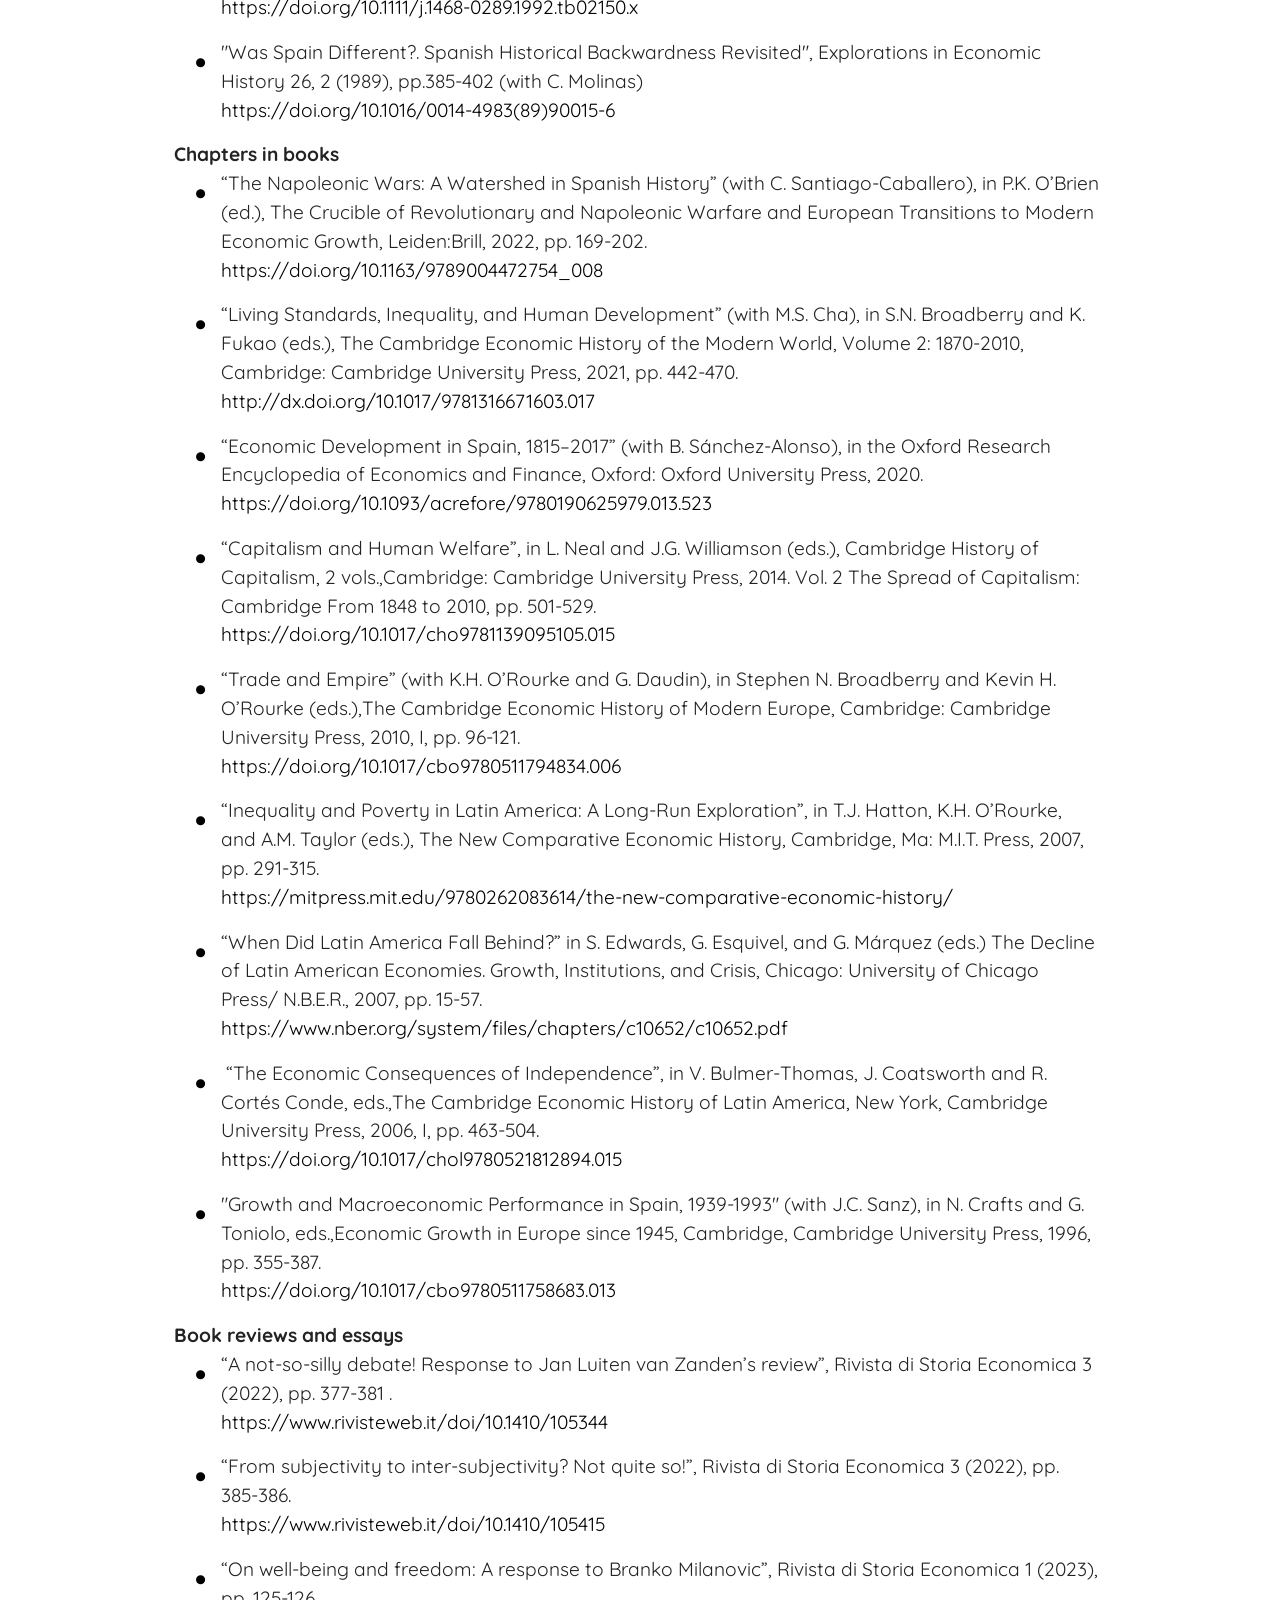
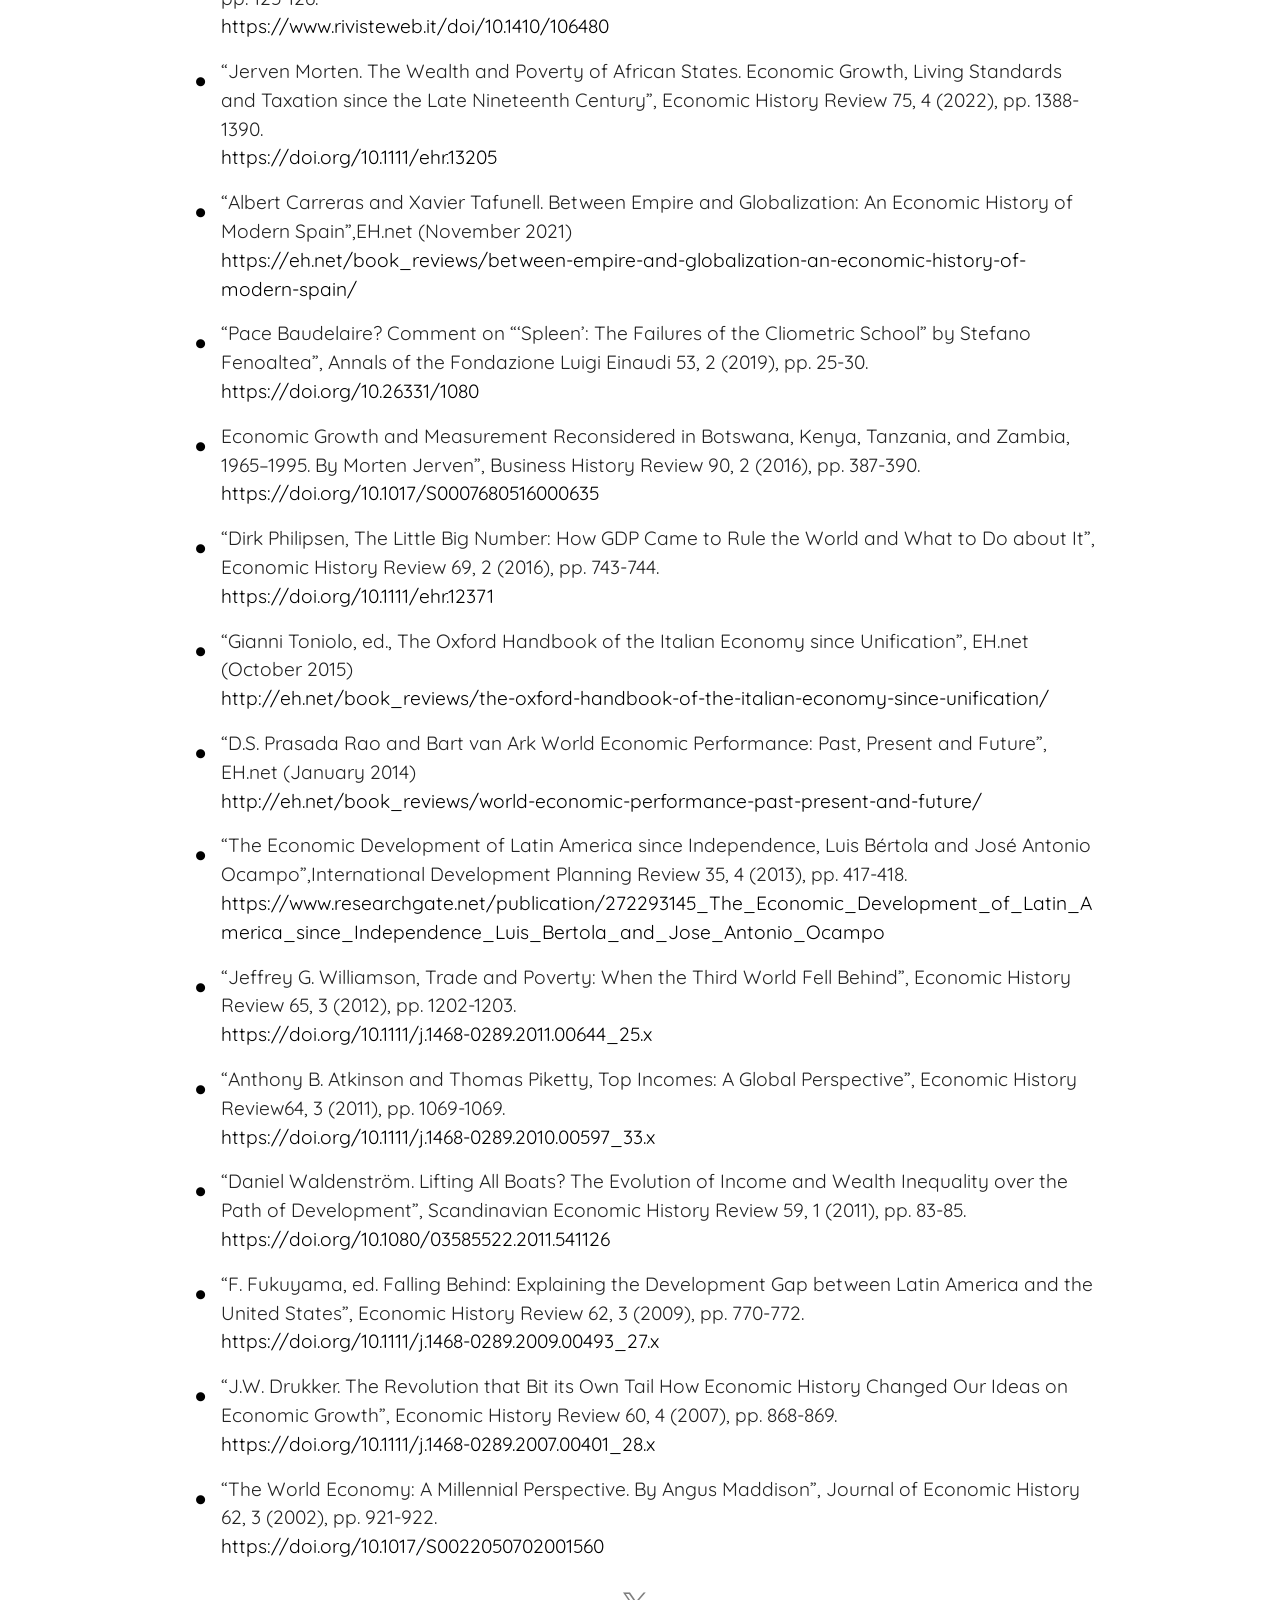
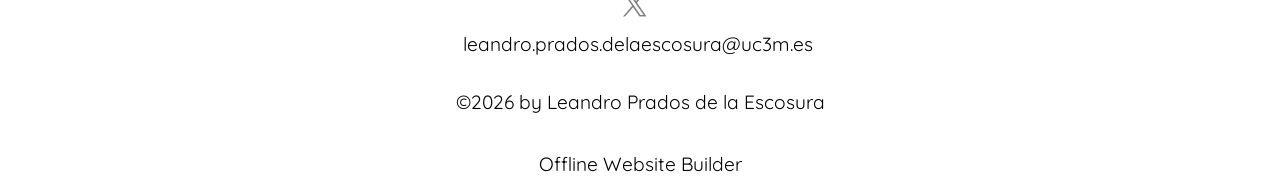
==== commit 7a7ff372: "Add files via upload" ====
--- a/page1.html
+++ b/page1.html
@@ -23,7 +23,7 @@
   <noscript><link rel="stylesheet" href="https://fonts.googleapis.com/css?family=Josefin+Sans:100,200,300,400,500,600,700,100i,200i,300i,400i,500i,600i,700i&display=swap"></noscript>
   <link rel="preload" href="https://fonts.googleapis.com/css?family=Quicksand:300,400,500,600,700&display=swap" as="style" onload="this.onload=null;this.rel='stylesheet'">
   <noscript><link rel="stylesheet" href="https://fonts.googleapis.com/css?family=Quicksand:300,400,500,600,700&display=swap"></noscript>
-  <link rel="preload" as="style" href="assets/mobirise/css/mbr-additional.css?v=fd8eBf"><link rel="stylesheet" href="assets/mobirise/css/mbr-additional.css?v=fd8eBf" type="text/css">
+  <link rel="preload" as="style" href="assets/mobirise/css/mbr-additional.css?v=s9Acub"><link rel="stylesheet" href="assets/mobirise/css/mbr-additional.css?v=s9Acub" type="text/css">
 
   
   
@@ -49,7 +49,7 @@
                 </div>
             </button>
             <div class="collapse navbar-collapse" id="navbarSupportedContent">
-                <ul class="navbar-nav nav-dropdown nav-right" data-app-modern-menu="true"><li class="nav-item"><a class="nav-link link text-black text-primary display-4" href="Index.html">Main</a></li><li class="nav-item"><a class="nav-link link text-black text-primary display-4" href="page1.html" aria-expanded="false">Publications</a></li><li class="nav-item"><a class="nav-link link text-black text-primary display-4" href="page4.html">Working papers</a></li><li class="nav-item"><a class="nav-link link text-black text-primary show display-4" href="page1.html">Databases</a></li><li class="nav-item"><a class="nav-link link text-black text-primary display-4" href="page5.html">Media</a></li>
+                <ul class="navbar-nav nav-dropdown nav-right" data-app-modern-menu="true"><li class="nav-item"><a class="nav-link link text-black text-primary display-4" href="index.html">Main</a></li><li class="nav-item"><a class="nav-link link text-black text-primary display-4" href="page1.html" aria-expanded="false">Publications</a></li><li class="nav-item"><a class="nav-link link text-black text-primary display-4" href="page4.html">Working papers</a></li><li class="nav-item"><a class="nav-link link text-black text-primary show display-4" href="page6.html">Databases</a></li><li class="nav-item"><a class="nav-link link text-black text-primary display-4" href="page5.html">Media</a></li>
                     
                     <li class="nav-item"><a class="nav-link link text-black text-primary display-4" href="page3.html">CV</a>
                     </li></ul>
@@ -60,17 +60,17 @@
     </nav>
 </section>
 
-<section data-bs-version="5.1" class="content4 cid-uUOfDgq70n" id="content4-1n">
-    
-
-    
-    <div class="mbr-overlay" style="opacity: 0; background-color: rgb(255, 255, 255);">
-    </div>
-    <div class="container">
-        <div class="row justify-content-center">
-            <div class="title col-md-12 col-lg-11">
+<section data-bs-version="5.1" class="header4 cid-vepFCtpI2W" id="header4-bs">
+
+    
+    
+    <div class="container">
+        <div class="row">
+            <div class="content-wrap">
                 
                 
+                
+
                 
             </div>
         </div>
@@ -1458,11 +1458,11 @@
             </div>
             <div class="row row-copirayt">
                 <p class="mbr-text mb-0 mbr-fonts-style mbr-white align-center display-7">
-                    leandro.prados.delaescosura@uc3m.es&nbsp;<br><br>©2025 by Leandro Prados de la Escosura<br></p>
-            </div>
-        </div>
-    </div>
-</section><section class="display-7" style="padding: 0;align-items: center;justify-content: center;flex-wrap: wrap;    align-content: center;display: flex;position: relative;height: 4rem;"><a href="https://mobiri.se/3973035" style="flex: 1 1;height: 4rem;position: absolute;width: 100%;z-index: 1;"><img alt="" style="height: 4rem;" src="[data-uri]"></a><p style="margin: 0;text-align: center;" class="display-7">&#8204;</p><a style="z-index:1" href="https://mobirise.com">Mobirise </a></section><script src="assets/bootstrap/js/bootstrap.bundle.min.js"></script>  <script src="assets/smoothscroll/smooth-scroll.js"></script>  <script src="assets/ytplayer/index.js"></script>  <script src="assets/dropdown/js/navbar-dropdown.js"></script>  <script src="assets/theme/js/script.js"></script>  
+                    leandro.prados.delaescosura@uc3m.es&nbsp;<br><br>©2026 by Leandro Prados de la Escosura<br></p>
+            </div>
+        </div>
+    </div>
+</section><section class="display-7" style="padding: 0;align-items: center;justify-content: center;flex-wrap: wrap;    align-content: center;display: flex;position: relative;height: 4rem;"><a href="https://mobiri.se/3973035" style="flex: 1 1;height: 4rem;position: absolute;width: 100%;z-index: 1;"><img alt="" style="height: 4rem;" src="[data-uri]"></a><p style="margin: 0;text-align: center;" class="display-7">&#8204;</p><a style="z-index:1" href="https://mobirise.com/offline-website-builder.html">Offline Website Builder</a></section><script src="assets/bootstrap/js/bootstrap.bundle.min.js"></script>  <script src="assets/smoothscroll/smooth-scroll.js"></script>  <script src="assets/ytplayer/index.js"></script>  <script src="assets/dropdown/js/navbar-dropdown.js"></script>  <script src="assets/theme/js/script.js"></script>  
   
   
 </body>
--- a/assets/mobirise/css/mbr-additional.css
+++ b/assets/mobirise/css/mbr-additional.css
@@ -1042,115 +1042,2689 @@
     left: -1rem;
   }
 }
-.cid-velaxhWH0V {
+.cid-vepFCtpI2W {
   display: flex;
   padding-top: 90px;
   padding-bottom: 135px;
-  background-image: url("../../../assets/images/z.jpg-2000x661.jpg");
-}
-.cid-velaxhWH0V .mbr-overlay {
+  background-image: url("../../../assets/images/libros.png-1920x450.png");
+}
+.cid-vepFCtpI2W .mbr-overlay {
   background-color: #353535;
   opacity: 0.5;
 }
-.cid-velaxhWH0V .content-wrap {
+.cid-vepFCtpI2W .content-wrap {
   padding: 5rem 1rem;
 }
 @media (min-width: 768px) {
-  .cid-velaxhWH0V {
+  .cid-vepFCtpI2W {
     align-items: flex-end;
   }
-  .cid-velaxhWH0V .row {
+  .cid-vepFCtpI2W .row {
     justify-content: flex-start;
   }
-  .cid-velaxhWH0V .content-wrap {
+  .cid-vepFCtpI2W .content-wrap {
     width: 20%;
   }
 }
 @media (max-width: 991px) and (min-width: 768px) {
-  .cid-velaxhWH0V .content-wrap {
+  .cid-vepFCtpI2W .content-wrap {
     min-width: 50%;
   }
 }
 @media (max-width: 767px) {
-  .cid-velaxhWH0V {
+  .cid-vepFCtpI2W {
     -webkit-align-items: center;
     align-items: center;
   }
-  .cid-velaxhWH0V .mbr-row {
+  .cid-vepFCtpI2W .mbr-row {
     -webkit-justify-content: center;
     justify-content: center;
   }
-  .cid-velaxhWH0V .content-wrap {
+  .cid-vepFCtpI2W .content-wrap {
     width: 100%;
   }
 }
-.cid-uUTPerW5Te {
-  padding-top: 2rem;
-  padding-bottom: 2rem;
-  background-color: #fafafa;
-}
-.cid-uUTPerW5Te .mbr-fallback-image.disabled {
-  display: none;
-}
-.cid-uUTPerW5Te .mbr-fallback-image {
-  display: block;
-  background-size: cover;
-  background-position: center center;
-  width: 100%;
-  height: 100%;
-  position: absolute;
-  top: 0;
-}
-.cid-uUTPerW5Te .item:not(:nth-last-child(1)) {
-  margin-bottom: 2rem;
-}
-.cid-uUTPerW5Te .item-wrapper {
-  background-color: #ffffff;
-  border-radius: 4px;
-}
-.cid-uUTPerW5Te .image-wrapper img {
-  width: 100%;
-  object-fit: cover;
-}
-.cid-uUTPerW5Te .social-row .soc-item {
-  display: inline-block;
-  text-align: center;
-  border-radius: 50%;
-  margin-right: 0.6rem;
-  margin-bottom: 1rem;
-  padding: 0.5rem;
-  border: 2px solid #6592e6;
-  transition: all 0.3s;
-}
-.cid-uUTPerW5Te .social-row .soc-item .mbr-iconfont {
-  display: flex;
-  justify-content: center;
-  align-content: center;
-  color: #6592e6;
-  font-size: 1.5rem;
-  transition: all 0.3s;
-}
-.cid-uUTPerW5Te .social-row .soc-item:hover {
-  background-color: #6592e6;
-}
-.cid-uUTPerW5Te .social-row .soc-item:hover .mbr-iconfont {
-  color: #ffffff;
-}
-@media (max-width: 767px) {
-  .cid-uUTPerW5Te .card-box {
-    padding: 1rem;
-  }
-}
-@media (min-width: 768px) {
-  .cid-uUTPerW5Te .card-box {
-    padding-right: 2rem;
-  }
-}
-@media (min-width: 992px) {
-  .cid-uUTPerW5Te .card-box {
-    padding-left: 2rem;
-    padding-right: 4rem;
-  }
+.cid-velgVUrhdD {
+  padding-top: 1rem;
+  padding-bottom: 0rem;
+  background-color: #ffffff;
+}
+.cid-velgVUrhdD .mbr-fallback-image.disabled {
+  display: none;
+}
+.cid-velgVUrhdD .mbr-fallback-image {
+  display: block;
+  background-size: cover;
+  background-position: center center;
+  width: 100%;
+  height: 100%;
+  position: absolute;
+  top: 0;
+}
+.cid-velg3N35tj {
+  padding-top: 0rem;
+  padding-bottom: 0rem;
+  background-color: #ffffff;
+}
+.cid-velg3N35tj .mbr-fallback-image.disabled {
+  display: none;
+}
+.cid-velg3N35tj .mbr-fallback-image {
+  display: block;
+  background-size: cover;
+  background-position: center center;
+  width: 100%;
+  height: 100%;
+  position: absolute;
+  top: 0;
+}
+.cid-velg3N35tj ul {
+  list-style: none;
+  margin: 0;
+  padding-left: 2.5rem;
+}
+.cid-velg3N35tj li {
+  position: relative;
+  margin-bottom: 1rem;
+}
+.cid-velg3N35tj ul li::before {
+  position: absolute;
+  left: -1.6rem;
+  content: "\2022";
+  color: #000000;
+  font-weight: bold;
+  font-size: 2rem;
+  width: 1.6rem;
+}
+.cid-veliRbvDfd {
+  padding-top: 0rem;
+  padding-bottom: 0rem;
+  background-color: #ffffff;
+}
+.cid-veliRbvDfd .mbr-fallback-image.disabled {
+  display: none;
+}
+.cid-veliRbvDfd .mbr-fallback-image {
+  display: block;
+  background-size: cover;
+  background-position: center center;
+  width: 100%;
+  height: 100%;
+  position: absolute;
+  top: 0;
+}
+.cid-veliRbvDfd ul {
+  list-style: none;
+  margin: 0;
+  padding-left: 2.5rem;
+}
+.cid-veliRbvDfd li {
+  position: relative;
+  margin-bottom: 1rem;
+}
+.cid-veliRbvDfd ul li::before {
+  position: absolute;
+  left: -1.6rem;
+  content: "\2022";
+  color: #000000;
+  font-weight: bold;
+  font-size: 2rem;
+  width: 1.6rem;
+}
+.cid-veli1Zvzzh {
+  padding-top: 0rem;
+  padding-bottom: 0rem;
+  background-color: #ffffff;
+}
+.cid-veli1Zvzzh .mbr-fallback-image.disabled {
+  display: none;
+}
+.cid-veli1Zvzzh .mbr-fallback-image {
+  display: block;
+  background-size: cover;
+  background-position: center center;
+  width: 100%;
+  height: 100%;
+  position: absolute;
+  top: 0;
+}
+.cid-veli1Zvzzh ul {
+  list-style: none;
+  margin: 0;
+  padding-left: 2.5rem;
+}
+.cid-veli1Zvzzh li {
+  position: relative;
+  margin-bottom: 1rem;
+}
+.cid-veli1Zvzzh ul li::before {
+  position: absolute;
+  left: -1.6rem;
+  content: "\2022";
+  color: #000000;
+  font-weight: bold;
+  font-size: 2rem;
+  width: 1.6rem;
+}
+.cid-velhT5YkN6 {
+  padding-top: 0rem;
+  padding-bottom: 0rem;
+  background-color: #ffffff;
+}
+.cid-velhT5YkN6 .mbr-fallback-image.disabled {
+  display: none;
+}
+.cid-velhT5YkN6 .mbr-fallback-image {
+  display: block;
+  background-size: cover;
+  background-position: center center;
+  width: 100%;
+  height: 100%;
+  position: absolute;
+  top: 0;
+}
+.cid-velhT5YkN6 ul {
+  list-style: none;
+  margin: 0;
+  padding-left: 2.5rem;
+}
+.cid-velhT5YkN6 li {
+  position: relative;
+  margin-bottom: 1rem;
+}
+.cid-velhT5YkN6 ul li::before {
+  position: absolute;
+  left: -1.6rem;
+  content: "\2022";
+  color: #000000;
+  font-weight: bold;
+  font-size: 2rem;
+  width: 1.6rem;
+}
+.cid-veliPlyxDo {
+  padding-top: 0rem;
+  padding-bottom: 0rem;
+  background-color: #ffffff;
+}
+.cid-veliPlyxDo .mbr-fallback-image.disabled {
+  display: none;
+}
+.cid-veliPlyxDo .mbr-fallback-image {
+  display: block;
+  background-size: cover;
+  background-position: center center;
+  width: 100%;
+  height: 100%;
+  position: absolute;
+  top: 0;
+}
+.cid-veliPlyxDo ul {
+  list-style: none;
+  margin: 0;
+  padding-left: 2.5rem;
+}
+.cid-veliPlyxDo li {
+  position: relative;
+  margin-bottom: 1rem;
+}
+.cid-veliPlyxDo ul li::before {
+  position: absolute;
+  left: -1.6rem;
+  content: "\2022";
+  color: #000000;
+  font-weight: bold;
+  font-size: 2rem;
+  width: 1.6rem;
+}
+.cid-veliUzngEc {
+  padding-top: 0rem;
+  padding-bottom: 0rem;
+  background-color: #ffffff;
+}
+.cid-veliUzngEc .mbr-fallback-image.disabled {
+  display: none;
+}
+.cid-veliUzngEc .mbr-fallback-image {
+  display: block;
+  background-size: cover;
+  background-position: center center;
+  width: 100%;
+  height: 100%;
+  position: absolute;
+  top: 0;
+}
+.cid-veliUzngEc ul {
+  list-style: none;
+  margin: 0;
+  padding-left: 2.5rem;
+}
+.cid-veliUzngEc li {
+  position: relative;
+  margin-bottom: 1rem;
+}
+.cid-veliUzngEc ul li::before {
+  position: absolute;
+  left: -1.6rem;
+  content: "\2022";
+  color: #000000;
+  font-weight: bold;
+  font-size: 2rem;
+  width: 1.6rem;
+}
+.cid-velgFJYRPw {
+  padding-top: 0rem;
+  padding-bottom: 0rem;
+  background-color: #ffffff;
+}
+.cid-velgFJYRPw .mbr-fallback-image.disabled {
+  display: none;
+}
+.cid-velgFJYRPw .mbr-fallback-image {
+  display: block;
+  background-size: cover;
+  background-position: center center;
+  width: 100%;
+  height: 100%;
+  position: absolute;
+  top: 0;
+}
+.cid-velgFJYRPw ul {
+  list-style: none;
+  margin: 0;
+  padding-left: 2.5rem;
+}
+.cid-velgFJYRPw li {
+  position: relative;
+  margin-bottom: 1rem;
+}
+.cid-velgFJYRPw ul li::before {
+  position: absolute;
+  left: -1.6rem;
+  content: "\2022";
+  color: #000000;
+  font-weight: bold;
+  font-size: 2rem;
+  width: 1.6rem;
+}
+.cid-veliPirRpG {
+  padding-top: 0rem;
+  padding-bottom: 0rem;
+  background-color: #ffffff;
+}
+.cid-veliPirRpG .mbr-fallback-image.disabled {
+  display: none;
+}
+.cid-veliPirRpG .mbr-fallback-image {
+  display: block;
+  background-size: cover;
+  background-position: center center;
+  width: 100%;
+  height: 100%;
+  position: absolute;
+  top: 0;
+}
+.cid-veliPirRpG ul {
+  list-style: none;
+  margin: 0;
+  padding-left: 2.5rem;
+}
+.cid-veliPirRpG li {
+  position: relative;
+  margin-bottom: 1rem;
+}
+.cid-veliPirRpG ul li::before {
+  position: absolute;
+  left: -1.6rem;
+  content: "\2022";
+  color: #000000;
+  font-weight: bold;
+  font-size: 2rem;
+  width: 1.6rem;
+}
+.cid-veliPf4bjn {
+  padding-top: 0rem;
+  padding-bottom: 0rem;
+  background-color: #ffffff;
+}
+.cid-veliPf4bjn .mbr-fallback-image.disabled {
+  display: none;
+}
+.cid-veliPf4bjn .mbr-fallback-image {
+  display: block;
+  background-size: cover;
+  background-position: center center;
+  width: 100%;
+  height: 100%;
+  position: absolute;
+  top: 0;
+}
+.cid-veliPf4bjn ul {
+  list-style: none;
+  margin: 0;
+  padding-left: 2.5rem;
+}
+.cid-veliPf4bjn li {
+  position: relative;
+  margin-bottom: 1rem;
+}
+.cid-veliPf4bjn ul li::before {
+  position: absolute;
+  left: -1.6rem;
+  content: "\2022";
+  color: #000000;
+  font-weight: bold;
+  font-size: 2rem;
+  width: 1.6rem;
+}
+.cid-veliPbCSYw {
+  padding-top: 0rem;
+  padding-bottom: 0rem;
+  background-color: #ffffff;
+}
+.cid-veliPbCSYw .mbr-fallback-image.disabled {
+  display: none;
+}
+.cid-veliPbCSYw .mbr-fallback-image {
+  display: block;
+  background-size: cover;
+  background-position: center center;
+  width: 100%;
+  height: 100%;
+  position: absolute;
+  top: 0;
+}
+.cid-veliPbCSYw ul {
+  list-style: none;
+  margin: 0;
+  padding-left: 2.5rem;
+}
+.cid-veliPbCSYw li {
+  position: relative;
+  margin-bottom: 1rem;
+}
+.cid-veliPbCSYw ul li::before {
+  position: absolute;
+  left: -1.6rem;
+  content: "\2022";
+  color: #000000;
+  font-weight: bold;
+  font-size: 2rem;
+  width: 1.6rem;
+}
+.cid-veljDsmwn1 {
+  padding-top: 0rem;
+  padding-bottom: 0rem;
+  background-color: #ffffff;
+}
+.cid-veljDsmwn1 .mbr-fallback-image.disabled {
+  display: none;
+}
+.cid-veljDsmwn1 .mbr-fallback-image {
+  display: block;
+  background-size: cover;
+  background-position: center center;
+  width: 100%;
+  height: 100%;
+  position: absolute;
+  top: 0;
+}
+.cid-veljDsmwn1 ul {
+  list-style: none;
+  margin: 0;
+  padding-left: 2.5rem;
+}
+.cid-veljDsmwn1 li {
+  position: relative;
+  margin-bottom: 1rem;
+}
+.cid-veljDsmwn1 ul li::before {
+  position: absolute;
+  left: -1.6rem;
+  content: "\2022";
+  color: #000000;
+  font-weight: bold;
+  font-size: 2rem;
+  width: 1.6rem;
+}
+.cid-veliOZThP3 {
+  padding-top: 0rem;
+  padding-bottom: 0rem;
+  background-color: #ffffff;
+}
+.cid-veliOZThP3 .mbr-fallback-image.disabled {
+  display: none;
+}
+.cid-veliOZThP3 .mbr-fallback-image {
+  display: block;
+  background-size: cover;
+  background-position: center center;
+  width: 100%;
+  height: 100%;
+  position: absolute;
+  top: 0;
+}
+.cid-veliOZThP3 ul {
+  list-style: none;
+  margin: 0;
+  padding-left: 2.5rem;
+}
+.cid-veliOZThP3 li {
+  position: relative;
+  margin-bottom: 1rem;
+}
+.cid-veliOZThP3 ul li::before {
+  position: absolute;
+  left: -1.6rem;
+  content: "\2022";
+  color: #000000;
+  font-weight: bold;
+  font-size: 2rem;
+  width: 1.6rem;
+}
+.cid-veljHpRM8i {
+  padding-top: 0rem;
+  padding-bottom: 0rem;
+  background-color: #ffffff;
+}
+.cid-veljHpRM8i .mbr-fallback-image.disabled {
+  display: none;
+}
+.cid-veljHpRM8i .mbr-fallback-image {
+  display: block;
+  background-size: cover;
+  background-position: center center;
+  width: 100%;
+  height: 100%;
+  position: absolute;
+  top: 0;
+}
+.cid-veljHpRM8i ul {
+  list-style: none;
+  margin: 0;
+  padding-left: 2.5rem;
+}
+.cid-veljHpRM8i li {
+  position: relative;
+  margin-bottom: 1rem;
+}
+.cid-veljHpRM8i ul li::before {
+  position: absolute;
+  left: -1.6rem;
+  content: "\2022";
+  color: #000000;
+  font-weight: bold;
+  font-size: 2rem;
+  width: 1.6rem;
+}
+.cid-veljHyIB1w {
+  padding-top: 0rem;
+  padding-bottom: 0rem;
+  background-color: #ffffff;
+}
+.cid-veljHyIB1w .mbr-fallback-image.disabled {
+  display: none;
+}
+.cid-veljHyIB1w .mbr-fallback-image {
+  display: block;
+  background-size: cover;
+  background-position: center center;
+  width: 100%;
+  height: 100%;
+  position: absolute;
+  top: 0;
+}
+.cid-veljHyIB1w ul {
+  list-style: none;
+  margin: 0;
+  padding-left: 2.5rem;
+}
+.cid-veljHyIB1w li {
+  position: relative;
+  margin-bottom: 1rem;
+}
+.cid-veljHyIB1w ul li::before {
+  position: absolute;
+  left: -1.6rem;
+  content: "\2022";
+  color: #000000;
+  font-weight: bold;
+  font-size: 2rem;
+  width: 1.6rem;
+}
+.cid-veljHNtma0 {
+  padding-top: 0rem;
+  padding-bottom: 0rem;
+  background-color: #ffffff;
+}
+.cid-veljHNtma0 .mbr-fallback-image.disabled {
+  display: none;
+}
+.cid-veljHNtma0 .mbr-fallback-image {
+  display: block;
+  background-size: cover;
+  background-position: center center;
+  width: 100%;
+  height: 100%;
+  position: absolute;
+  top: 0;
+}
+.cid-veljHNtma0 ul {
+  list-style: none;
+  margin: 0;
+  padding-left: 2.5rem;
+}
+.cid-veljHNtma0 li {
+  position: relative;
+  margin-bottom: 1rem;
+}
+.cid-veljHNtma0 ul li::before {
+  position: absolute;
+  left: -1.6rem;
+  content: "\2022";
+  color: #000000;
+  font-weight: bold;
+  font-size: 2rem;
+  width: 1.6rem;
+}
+.cid-veljHX3A0N {
+  padding-top: 0rem;
+  padding-bottom: 0rem;
+  background-color: #ffffff;
+}
+.cid-veljHX3A0N .mbr-fallback-image.disabled {
+  display: none;
+}
+.cid-veljHX3A0N .mbr-fallback-image {
+  display: block;
+  background-size: cover;
+  background-position: center center;
+  width: 100%;
+  height: 100%;
+  position: absolute;
+  top: 0;
+}
+.cid-veljHX3A0N ul {
+  list-style: none;
+  margin: 0;
+  padding-left: 2.5rem;
+}
+.cid-veljHX3A0N li {
+  position: relative;
+  margin-bottom: 1rem;
+}
+.cid-veljHX3A0N ul li::before {
+  position: absolute;
+  left: -1.6rem;
+  content: "\2022";
+  color: #000000;
+  font-weight: bold;
+  font-size: 2rem;
+  width: 1.6rem;
+}
+.cid-veljI5IjmG {
+  padding-top: 0rem;
+  padding-bottom: 0rem;
+  background-color: #ffffff;
+}
+.cid-veljI5IjmG .mbr-fallback-image.disabled {
+  display: none;
+}
+.cid-veljI5IjmG .mbr-fallback-image {
+  display: block;
+  background-size: cover;
+  background-position: center center;
+  width: 100%;
+  height: 100%;
+  position: absolute;
+  top: 0;
+}
+.cid-veljI5IjmG ul {
+  list-style: none;
+  margin: 0;
+  padding-left: 2.5rem;
+}
+.cid-veljI5IjmG li {
+  position: relative;
+  margin-bottom: 1rem;
+}
+.cid-veljI5IjmG ul li::before {
+  position: absolute;
+  left: -1.6rem;
+  content: "\2022";
+  color: #000000;
+  font-weight: bold;
+  font-size: 2rem;
+  width: 1.6rem;
+}
+.cid-vellCNeO25 {
+  padding-top: 0rem;
+  padding-bottom: 0rem;
+  background-color: #ffffff;
+}
+.cid-vellCNeO25 .mbr-fallback-image.disabled {
+  display: none;
+}
+.cid-vellCNeO25 .mbr-fallback-image {
+  display: block;
+  background-size: cover;
+  background-position: center center;
+  width: 100%;
+  height: 100%;
+  position: absolute;
+  top: 0;
+}
+.cid-vellCNeO25 ul {
+  list-style: none;
+  margin: 0;
+  padding-left: 2.5rem;
+}
+.cid-vellCNeO25 li {
+  position: relative;
+  margin-bottom: 1rem;
+}
+.cid-vellCNeO25 ul li::before {
+  position: absolute;
+  left: -1.6rem;
+  content: "\2022";
+  color: #000000;
+  font-weight: bold;
+  font-size: 2rem;
+  width: 1.6rem;
+}
+.cid-vellJSqxYu {
+  padding-top: 0rem;
+  padding-bottom: 0rem;
+  background-color: #ffffff;
+}
+.cid-vellJSqxYu .mbr-fallback-image.disabled {
+  display: none;
+}
+.cid-vellJSqxYu .mbr-fallback-image {
+  display: block;
+  background-size: cover;
+  background-position: center center;
+  width: 100%;
+  height: 100%;
+  position: absolute;
+  top: 0;
+}
+.cid-vellJSqxYu ul {
+  list-style: none;
+  margin: 0;
+  padding-left: 2.5rem;
+}
+.cid-vellJSqxYu li {
+  position: relative;
+  margin-bottom: 1rem;
+}
+.cid-vellJSqxYu ul li::before {
+  position: absolute;
+  left: -1.6rem;
+  content: "\2022";
+  color: #000000;
+  font-weight: bold;
+  font-size: 2rem;
+  width: 1.6rem;
+}
+.cid-vellK6F6X4 {
+  padding-top: 0rem;
+  padding-bottom: 0rem;
+  background-color: #ffffff;
+}
+.cid-vellK6F6X4 .mbr-fallback-image.disabled {
+  display: none;
+}
+.cid-vellK6F6X4 .mbr-fallback-image {
+  display: block;
+  background-size: cover;
+  background-position: center center;
+  width: 100%;
+  height: 100%;
+  position: absolute;
+  top: 0;
+}
+.cid-vellK6F6X4 ul {
+  list-style: none;
+  margin: 0;
+  padding-left: 2.5rem;
+}
+.cid-vellK6F6X4 li {
+  position: relative;
+  margin-bottom: 1rem;
+}
+.cid-vellK6F6X4 ul li::before {
+  position: absolute;
+  left: -1.6rem;
+  content: "\2022";
+  color: #000000;
+  font-weight: bold;
+  font-size: 2rem;
+  width: 1.6rem;
+}
+.cid-vellKh6DUR {
+  padding-top: 0rem;
+  padding-bottom: 0rem;
+  background-color: #ffffff;
+}
+.cid-vellKh6DUR .mbr-fallback-image.disabled {
+  display: none;
+}
+.cid-vellKh6DUR .mbr-fallback-image {
+  display: block;
+  background-size: cover;
+  background-position: center center;
+  width: 100%;
+  height: 100%;
+  position: absolute;
+  top: 0;
+}
+.cid-vellKh6DUR ul {
+  list-style: none;
+  margin: 0;
+  padding-left: 2.5rem;
+}
+.cid-vellKh6DUR li {
+  position: relative;
+  margin-bottom: 1rem;
+}
+.cid-vellKh6DUR ul li::before {
+  position: absolute;
+  left: -1.6rem;
+  content: "\2022";
+  color: #000000;
+  font-weight: bold;
+  font-size: 2rem;
+  width: 1.6rem;
+}
+.cid-vellKqfVaL {
+  padding-top: 0rem;
+  padding-bottom: 0rem;
+  background-color: #ffffff;
+}
+.cid-vellKqfVaL .mbr-fallback-image.disabled {
+  display: none;
+}
+.cid-vellKqfVaL .mbr-fallback-image {
+  display: block;
+  background-size: cover;
+  background-position: center center;
+  width: 100%;
+  height: 100%;
+  position: absolute;
+  top: 0;
+}
+.cid-vellKqfVaL ul {
+  list-style: none;
+  margin: 0;
+  padding-left: 2.5rem;
+}
+.cid-vellKqfVaL li {
+  position: relative;
+  margin-bottom: 1rem;
+}
+.cid-vellKqfVaL ul li::before {
+  position: absolute;
+  left: -1.6rem;
+  content: "\2022";
+  color: #000000;
+  font-weight: bold;
+  font-size: 2rem;
+  width: 1.6rem;
+}
+.cid-vellKznmky {
+  padding-top: 0rem;
+  padding-bottom: 0rem;
+  background-color: #ffffff;
+}
+.cid-vellKznmky .mbr-fallback-image.disabled {
+  display: none;
+}
+.cid-vellKznmky .mbr-fallback-image {
+  display: block;
+  background-size: cover;
+  background-position: center center;
+  width: 100%;
+  height: 100%;
+  position: absolute;
+  top: 0;
+}
+.cid-vellKznmky ul {
+  list-style: none;
+  margin: 0;
+  padding-left: 2.5rem;
+}
+.cid-vellKznmky li {
+  position: relative;
+  margin-bottom: 1rem;
+}
+.cid-vellKznmky ul li::before {
+  position: absolute;
+  left: -1.6rem;
+  content: "\2022";
+  color: #000000;
+  font-weight: bold;
+  font-size: 2rem;
+  width: 1.6rem;
+}
+.cid-vellKI2Uoq {
+  padding-top: 0rem;
+  padding-bottom: 0rem;
+  background-color: #ffffff;
+}
+.cid-vellKI2Uoq .mbr-fallback-image.disabled {
+  display: none;
+}
+.cid-vellKI2Uoq .mbr-fallback-image {
+  display: block;
+  background-size: cover;
+  background-position: center center;
+  width: 100%;
+  height: 100%;
+  position: absolute;
+  top: 0;
+}
+.cid-vellKI2Uoq ul {
+  list-style: none;
+  margin: 0;
+  padding-left: 2.5rem;
+}
+.cid-vellKI2Uoq li {
+  position: relative;
+  margin-bottom: 1rem;
+}
+.cid-vellKI2Uoq ul li::before {
+  position: absolute;
+  left: -1.6rem;
+  content: "\2022";
+  color: #000000;
+  font-weight: bold;
+  font-size: 2rem;
+  width: 1.6rem;
+}
+.cid-vellKR8AE4 {
+  padding-top: 0rem;
+  padding-bottom: 0rem;
+  background-color: #ffffff;
+}
+.cid-vellKR8AE4 .mbr-fallback-image.disabled {
+  display: none;
+}
+.cid-vellKR8AE4 .mbr-fallback-image {
+  display: block;
+  background-size: cover;
+  background-position: center center;
+  width: 100%;
+  height: 100%;
+  position: absolute;
+  top: 0;
+}
+.cid-vellKR8AE4 ul {
+  list-style: none;
+  margin: 0;
+  padding-left: 2.5rem;
+}
+.cid-vellKR8AE4 li {
+  position: relative;
+  margin-bottom: 1rem;
+}
+.cid-vellKR8AE4 ul li::before {
+  position: absolute;
+  left: -1.6rem;
+  content: "\2022";
+  color: #000000;
+  font-weight: bold;
+  font-size: 2rem;
+  width: 1.6rem;
+}
+.cid-vellKZXrcE {
+  padding-top: 0rem;
+  padding-bottom: 0rem;
+  background-color: #ffffff;
+}
+.cid-vellKZXrcE .mbr-fallback-image.disabled {
+  display: none;
+}
+.cid-vellKZXrcE .mbr-fallback-image {
+  display: block;
+  background-size: cover;
+  background-position: center center;
+  width: 100%;
+  height: 100%;
+  position: absolute;
+  top: 0;
+}
+.cid-vellKZXrcE ul {
+  list-style: none;
+  margin: 0;
+  padding-left: 2.5rem;
+}
+.cid-vellKZXrcE li {
+  position: relative;
+  margin-bottom: 1rem;
+}
+.cid-vellKZXrcE ul li::before {
+  position: absolute;
+  left: -1.6rem;
+  content: "\2022";
+  color: #000000;
+  font-weight: bold;
+  font-size: 2rem;
+  width: 1.6rem;
+}
+.cid-vellL8L2fI {
+  padding-top: 0rem;
+  padding-bottom: 0rem;
+  background-color: #ffffff;
+}
+.cid-vellL8L2fI .mbr-fallback-image.disabled {
+  display: none;
+}
+.cid-vellL8L2fI .mbr-fallback-image {
+  display: block;
+  background-size: cover;
+  background-position: center center;
+  width: 100%;
+  height: 100%;
+  position: absolute;
+  top: 0;
+}
+.cid-vellL8L2fI ul {
+  list-style: none;
+  margin: 0;
+  padding-left: 2.5rem;
+}
+.cid-vellL8L2fI li {
+  position: relative;
+  margin-bottom: 1rem;
+}
+.cid-vellL8L2fI ul li::before {
+  position: absolute;
+  left: -1.6rem;
+  content: "\2022";
+  color: #000000;
+  font-weight: bold;
+  font-size: 2rem;
+  width: 1.6rem;
+}
+.cid-vellLhcx3o {
+  padding-top: 0rem;
+  padding-bottom: 0rem;
+  background-color: #ffffff;
+}
+.cid-vellLhcx3o .mbr-fallback-image.disabled {
+  display: none;
+}
+.cid-vellLhcx3o .mbr-fallback-image {
+  display: block;
+  background-size: cover;
+  background-position: center center;
+  width: 100%;
+  height: 100%;
+  position: absolute;
+  top: 0;
+}
+.cid-vellLhcx3o ul {
+  list-style: none;
+  margin: 0;
+  padding-left: 2.5rem;
+}
+.cid-vellLhcx3o li {
+  position: relative;
+  margin-bottom: 1rem;
+}
+.cid-vellLhcx3o ul li::before {
+  position: absolute;
+  left: -1.6rem;
+  content: "\2022";
+  color: #000000;
+  font-weight: bold;
+  font-size: 2rem;
+  width: 1.6rem;
+}
+.cid-vellLpqpNi {
+  padding-top: 0rem;
+  padding-bottom: 0rem;
+  background-color: #ffffff;
+}
+.cid-vellLpqpNi .mbr-fallback-image.disabled {
+  display: none;
+}
+.cid-vellLpqpNi .mbr-fallback-image {
+  display: block;
+  background-size: cover;
+  background-position: center center;
+  width: 100%;
+  height: 100%;
+  position: absolute;
+  top: 0;
+}
+.cid-vellLpqpNi ul {
+  list-style: none;
+  margin: 0;
+  padding-left: 2.5rem;
+}
+.cid-vellLpqpNi li {
+  position: relative;
+  margin-bottom: 1rem;
+}
+.cid-vellLpqpNi ul li::before {
+  position: absolute;
+  left: -1.6rem;
+  content: "\2022";
+  color: #000000;
+  font-weight: bold;
+  font-size: 2rem;
+  width: 1.6rem;
+}
+.cid-vellLy6g4Q {
+  padding-top: 0rem;
+  padding-bottom: 0rem;
+  background-color: #ffffff;
+}
+.cid-vellLy6g4Q .mbr-fallback-image.disabled {
+  display: none;
+}
+.cid-vellLy6g4Q .mbr-fallback-image {
+  display: block;
+  background-size: cover;
+  background-position: center center;
+  width: 100%;
+  height: 100%;
+  position: absolute;
+  top: 0;
+}
+.cid-vellLy6g4Q ul {
+  list-style: none;
+  margin: 0;
+  padding-left: 2.5rem;
+}
+.cid-vellLy6g4Q li {
+  position: relative;
+  margin-bottom: 1rem;
+}
+.cid-vellLy6g4Q ul li::before {
+  position: absolute;
+  left: -1.6rem;
+  content: "\2022";
+  color: #000000;
+  font-weight: bold;
+  font-size: 2rem;
+  width: 1.6rem;
+}
+.cid-vellLGViJa {
+  padding-top: 0rem;
+  padding-bottom: 0rem;
+  background-color: #ffffff;
+}
+.cid-vellLGViJa .mbr-fallback-image.disabled {
+  display: none;
+}
+.cid-vellLGViJa .mbr-fallback-image {
+  display: block;
+  background-size: cover;
+  background-position: center center;
+  width: 100%;
+  height: 100%;
+  position: absolute;
+  top: 0;
+}
+.cid-vellLGViJa ul {
+  list-style: none;
+  margin: 0;
+  padding-left: 2.5rem;
+}
+.cid-vellLGViJa li {
+  position: relative;
+  margin-bottom: 1rem;
+}
+.cid-vellLGViJa ul li::before {
+  position: absolute;
+  left: -1.6rem;
+  content: "\2022";
+  color: #000000;
+  font-weight: bold;
+  font-size: 2rem;
+  width: 1.6rem;
+}
+.cid-vellLPBUDz {
+  padding-top: 0rem;
+  padding-bottom: 0rem;
+  background-color: #ffffff;
+}
+.cid-vellLPBUDz .mbr-fallback-image.disabled {
+  display: none;
+}
+.cid-vellLPBUDz .mbr-fallback-image {
+  display: block;
+  background-size: cover;
+  background-position: center center;
+  width: 100%;
+  height: 100%;
+  position: absolute;
+  top: 0;
+}
+.cid-vellLPBUDz ul {
+  list-style: none;
+  margin: 0;
+  padding-left: 2.5rem;
+}
+.cid-vellLPBUDz li {
+  position: relative;
+  margin-bottom: 1rem;
+}
+.cid-vellLPBUDz ul li::before {
+  position: absolute;
+  left: -1.6rem;
+  content: "\2022";
+  color: #000000;
+  font-weight: bold;
+  font-size: 2rem;
+  width: 1.6rem;
+}
+.cid-vellLYia9x {
+  padding-top: 0rem;
+  padding-bottom: 0rem;
+  background-color: #ffffff;
+}
+.cid-vellLYia9x .mbr-fallback-image.disabled {
+  display: none;
+}
+.cid-vellLYia9x .mbr-fallback-image {
+  display: block;
+  background-size: cover;
+  background-position: center center;
+  width: 100%;
+  height: 100%;
+  position: absolute;
+  top: 0;
+}
+.cid-vellLYia9x ul {
+  list-style: none;
+  margin: 0;
+  padding-left: 2.5rem;
+}
+.cid-vellLYia9x li {
+  position: relative;
+  margin-bottom: 1rem;
+}
+.cid-vellLYia9x ul li::before {
+  position: absolute;
+  left: -1.6rem;
+  content: "\2022";
+  color: #000000;
+  font-weight: bold;
+  font-size: 2rem;
+  width: 1.6rem;
+}
+.cid-vellM6WLCx {
+  padding-top: 0rem;
+  padding-bottom: 0rem;
+  background-color: #ffffff;
+}
+.cid-vellM6WLCx .mbr-fallback-image.disabled {
+  display: none;
+}
+.cid-vellM6WLCx .mbr-fallback-image {
+  display: block;
+  background-size: cover;
+  background-position: center center;
+  width: 100%;
+  height: 100%;
+  position: absolute;
+  top: 0;
+}
+.cid-vellM6WLCx ul {
+  list-style: none;
+  margin: 0;
+  padding-left: 2.5rem;
+}
+.cid-vellM6WLCx li {
+  position: relative;
+  margin-bottom: 1rem;
+}
+.cid-vellM6WLCx ul li::before {
+  position: absolute;
+  left: -1.6rem;
+  content: "\2022";
+  color: #000000;
+  font-weight: bold;
+  font-size: 2rem;
+  width: 1.6rem;
+}
+.cid-vellMfBTzB {
+  padding-top: 0rem;
+  padding-bottom: 0rem;
+  background-color: #ffffff;
+}
+.cid-vellMfBTzB .mbr-fallback-image.disabled {
+  display: none;
+}
+.cid-vellMfBTzB .mbr-fallback-image {
+  display: block;
+  background-size: cover;
+  background-position: center center;
+  width: 100%;
+  height: 100%;
+  position: absolute;
+  top: 0;
+}
+.cid-vellMfBTzB ul {
+  list-style: none;
+  margin: 0;
+  padding-left: 2.5rem;
+}
+.cid-vellMfBTzB li {
+  position: relative;
+  margin-bottom: 1rem;
+}
+.cid-vellMfBTzB ul li::before {
+  position: absolute;
+  left: -1.6rem;
+  content: "\2022";
+  color: #000000;
+  font-weight: bold;
+  font-size: 2rem;
+  width: 1.6rem;
+}
+.cid-vellMnVIWs {
+  padding-top: 0rem;
+  padding-bottom: 0rem;
+  background-color: #ffffff;
+}
+.cid-vellMnVIWs .mbr-fallback-image.disabled {
+  display: none;
+}
+.cid-vellMnVIWs .mbr-fallback-image {
+  display: block;
+  background-size: cover;
+  background-position: center center;
+  width: 100%;
+  height: 100%;
+  position: absolute;
+  top: 0;
+}
+.cid-vellMnVIWs ul {
+  list-style: none;
+  margin: 0;
+  padding-left: 2.5rem;
+}
+.cid-vellMnVIWs li {
+  position: relative;
+  margin-bottom: 1rem;
+}
+.cid-vellMnVIWs ul li::before {
+  position: absolute;
+  left: -1.6rem;
+  content: "\2022";
+  color: #000000;
+  font-weight: bold;
+  font-size: 2rem;
+  width: 1.6rem;
+}
+.cid-vellMwLbcF {
+  padding-top: 0rem;
+  padding-bottom: 0rem;
+  background-color: #ffffff;
+}
+.cid-vellMwLbcF .mbr-fallback-image.disabled {
+  display: none;
+}
+.cid-vellMwLbcF .mbr-fallback-image {
+  display: block;
+  background-size: cover;
+  background-position: center center;
+  width: 100%;
+  height: 100%;
+  position: absolute;
+  top: 0;
+}
+.cid-vellMwLbcF ul {
+  list-style: none;
+  margin: 0;
+  padding-left: 2.5rem;
+}
+.cid-vellMwLbcF li {
+  position: relative;
+  margin-bottom: 1rem;
+}
+.cid-vellMwLbcF ul li::before {
+  position: absolute;
+  left: -1.6rem;
+  content: "\2022";
+  color: #000000;
+  font-weight: bold;
+  font-size: 2rem;
+  width: 1.6rem;
+}
+.cid-vellMFlsqe {
+  padding-top: 0rem;
+  padding-bottom: 0rem;
+  background-color: #ffffff;
+}
+.cid-vellMFlsqe .mbr-fallback-image.disabled {
+  display: none;
+}
+.cid-vellMFlsqe .mbr-fallback-image {
+  display: block;
+  background-size: cover;
+  background-position: center center;
+  width: 100%;
+  height: 100%;
+  position: absolute;
+  top: 0;
+}
+.cid-vellMFlsqe ul {
+  list-style: none;
+  margin: 0;
+  padding-left: 2.5rem;
+}
+.cid-vellMFlsqe li {
+  position: relative;
+  margin-bottom: 1rem;
+}
+.cid-vellMFlsqe ul li::before {
+  position: absolute;
+  left: -1.6rem;
+  content: "\2022";
+  color: #000000;
+  font-weight: bold;
+  font-size: 2rem;
+  width: 1.6rem;
+}
+.cid-vellMO9M0N {
+  padding-top: 0rem;
+  padding-bottom: 0rem;
+  background-color: #ffffff;
+}
+.cid-vellMO9M0N .mbr-fallback-image.disabled {
+  display: none;
+}
+.cid-vellMO9M0N .mbr-fallback-image {
+  display: block;
+  background-size: cover;
+  background-position: center center;
+  width: 100%;
+  height: 100%;
+  position: absolute;
+  top: 0;
+}
+.cid-vellMO9M0N ul {
+  list-style: none;
+  margin: 0;
+  padding-left: 2.5rem;
+}
+.cid-vellMO9M0N li {
+  position: relative;
+  margin-bottom: 1rem;
+}
+.cid-vellMO9M0N ul li::before {
+  position: absolute;
+  left: -1.6rem;
+  content: "\2022";
+  color: #000000;
+  font-weight: bold;
+  font-size: 2rem;
+  width: 1.6rem;
+}
+.cid-velosbRE4i {
+  padding-top: 0rem;
+  padding-bottom: 0rem;
+  background-color: #ffffff;
+}
+.cid-velosbRE4i .mbr-fallback-image.disabled {
+  display: none;
+}
+.cid-velosbRE4i .mbr-fallback-image {
+  display: block;
+  background-size: cover;
+  background-position: center center;
+  width: 100%;
+  height: 100%;
+  position: absolute;
+  top: 0;
+}
+.cid-velosbRE4i ul {
+  list-style: none;
+  margin: 0;
+  padding-left: 2.5rem;
+}
+.cid-velosbRE4i li {
+  position: relative;
+  margin-bottom: 1rem;
+}
+.cid-velosbRE4i ul li::before {
+  position: absolute;
+  left: -1.6rem;
+  content: "\2022";
+  color: #000000;
+  font-weight: bold;
+  font-size: 2rem;
+  width: 1.6rem;
+}
+.cid-velosrBbEu {
+  padding-top: 0rem;
+  padding-bottom: 0rem;
+  background-color: #ffffff;
+}
+.cid-velosrBbEu .mbr-fallback-image.disabled {
+  display: none;
+}
+.cid-velosrBbEu .mbr-fallback-image {
+  display: block;
+  background-size: cover;
+  background-position: center center;
+  width: 100%;
+  height: 100%;
+  position: absolute;
+  top: 0;
+}
+.cid-velosrBbEu ul {
+  list-style: none;
+  margin: 0;
+  padding-left: 2.5rem;
+}
+.cid-velosrBbEu li {
+  position: relative;
+  margin-bottom: 1rem;
+}
+.cid-velosrBbEu ul li::before {
+  position: absolute;
+  left: -1.6rem;
+  content: "\2022";
+  color: #000000;
+  font-weight: bold;
+  font-size: 2rem;
+  width: 1.6rem;
+}
+.cid-velosDVZun {
+  padding-top: 0rem;
+  padding-bottom: 0rem;
+  background-color: #ffffff;
+}
+.cid-velosDVZun .mbr-fallback-image.disabled {
+  display: none;
+}
+.cid-velosDVZun .mbr-fallback-image {
+  display: block;
+  background-size: cover;
+  background-position: center center;
+  width: 100%;
+  height: 100%;
+  position: absolute;
+  top: 0;
+}
+.cid-velosDVZun ul {
+  list-style: none;
+  margin: 0;
+  padding-left: 2.5rem;
+}
+.cid-velosDVZun li {
+  position: relative;
+  margin-bottom: 1rem;
+}
+.cid-velosDVZun ul li::before {
+  position: absolute;
+  left: -1.6rem;
+  content: "\2022";
+  color: #000000;
+  font-weight: bold;
+  font-size: 2rem;
+  width: 1.6rem;
+}
+.cid-velosOAXOj {
+  padding-top: 0rem;
+  padding-bottom: 0rem;
+  background-color: #ffffff;
+}
+.cid-velosOAXOj .mbr-fallback-image.disabled {
+  display: none;
+}
+.cid-velosOAXOj .mbr-fallback-image {
+  display: block;
+  background-size: cover;
+  background-position: center center;
+  width: 100%;
+  height: 100%;
+  position: absolute;
+  top: 0;
+}
+.cid-velosOAXOj ul {
+  list-style: none;
+  margin: 0;
+  padding-left: 2.5rem;
+}
+.cid-velosOAXOj li {
+  position: relative;
+  margin-bottom: 1rem;
+}
+.cid-velosOAXOj ul li::before {
+  position: absolute;
+  left: -1.6rem;
+  content: "\2022";
+  color: #000000;
+  font-weight: bold;
+  font-size: 2rem;
+  width: 1.6rem;
+}
+.cid-velosZ5YS1 {
+  padding-top: 0rem;
+  padding-bottom: 0rem;
+  background-color: #ffffff;
+}
+.cid-velosZ5YS1 .mbr-fallback-image.disabled {
+  display: none;
+}
+.cid-velosZ5YS1 .mbr-fallback-image {
+  display: block;
+  background-size: cover;
+  background-position: center center;
+  width: 100%;
+  height: 100%;
+  position: absolute;
+  top: 0;
+}
+.cid-velosZ5YS1 ul {
+  list-style: none;
+  margin: 0;
+  padding-left: 2.5rem;
+}
+.cid-velosZ5YS1 li {
+  position: relative;
+  margin-bottom: 1rem;
+}
+.cid-velosZ5YS1 ul li::before {
+  position: absolute;
+  left: -1.6rem;
+  content: "\2022";
+  color: #000000;
+  font-weight: bold;
+  font-size: 2rem;
+  width: 1.6rem;
+}
+.cid-velot8Utxu {
+  padding-top: 0rem;
+  padding-bottom: 0rem;
+  background-color: #ffffff;
+}
+.cid-velot8Utxu .mbr-fallback-image.disabled {
+  display: none;
+}
+.cid-velot8Utxu .mbr-fallback-image {
+  display: block;
+  background-size: cover;
+  background-position: center center;
+  width: 100%;
+  height: 100%;
+  position: absolute;
+  top: 0;
+}
+.cid-velot8Utxu ul {
+  list-style: none;
+  margin: 0;
+  padding-left: 2.5rem;
+}
+.cid-velot8Utxu li {
+  position: relative;
+  margin-bottom: 1rem;
+}
+.cid-velot8Utxu ul li::before {
+  position: absolute;
+  left: -1.6rem;
+  content: "\2022";
+  color: #000000;
+  font-weight: bold;
+  font-size: 2rem;
+  width: 1.6rem;
+}
+.cid-velothZGOy {
+  padding-top: 0rem;
+  padding-bottom: 0rem;
+  background-color: #ffffff;
+}
+.cid-velothZGOy .mbr-fallback-image.disabled {
+  display: none;
+}
+.cid-velothZGOy .mbr-fallback-image {
+  display: block;
+  background-size: cover;
+  background-position: center center;
+  width: 100%;
+  height: 100%;
+  position: absolute;
+  top: 0;
+}
+.cid-velothZGOy ul {
+  list-style: none;
+  margin: 0;
+  padding-left: 2.5rem;
+}
+.cid-velothZGOy li {
+  position: relative;
+  margin-bottom: 1rem;
+}
+.cid-velothZGOy ul li::before {
+  position: absolute;
+  left: -1.6rem;
+  content: "\2022";
+  color: #000000;
+  font-weight: bold;
+  font-size: 2rem;
+  width: 1.6rem;
+}
+.cid-velotr2evK {
+  padding-top: 0rem;
+  padding-bottom: 0rem;
+  background-color: #ffffff;
+}
+.cid-velotr2evK .mbr-fallback-image.disabled {
+  display: none;
+}
+.cid-velotr2evK .mbr-fallback-image {
+  display: block;
+  background-size: cover;
+  background-position: center center;
+  width: 100%;
+  height: 100%;
+  position: absolute;
+  top: 0;
+}
+.cid-velotr2evK ul {
+  list-style: none;
+  margin: 0;
+  padding-left: 2.5rem;
+}
+.cid-velotr2evK li {
+  position: relative;
+  margin-bottom: 1rem;
+}
+.cid-velotr2evK ul li::before {
+  position: absolute;
+  left: -1.6rem;
+  content: "\2022";
+  color: #000000;
+  font-weight: bold;
+  font-size: 2rem;
+  width: 1.6rem;
+}
+.cid-velpHMZ895 {
+  padding-top: 0rem;
+  padding-bottom: 0rem;
+  background-color: #ffffff;
+}
+.cid-velpHMZ895 .mbr-fallback-image.disabled {
+  display: none;
+}
+.cid-velpHMZ895 .mbr-fallback-image {
+  display: block;
+  background-size: cover;
+  background-position: center center;
+  width: 100%;
+  height: 100%;
+  position: absolute;
+  top: 0;
+}
+.cid-velpHMZ895 ul {
+  list-style: none;
+  margin: 0;
+  padding-left: 2.5rem;
+}
+.cid-velpHMZ895 li {
+  position: relative;
+  margin-bottom: 1rem;
+}
+.cid-velpHMZ895 ul li::before {
+  position: absolute;
+  left: -1.6rem;
+  content: "\2022";
+  color: #000000;
+  font-weight: bold;
+  font-size: 2rem;
+  width: 1.6rem;
+}
+.cid-velotzOGgb {
+  padding-top: 0rem;
+  padding-bottom: 0rem;
+  background-color: #ffffff;
+}
+.cid-velotzOGgb .mbr-fallback-image.disabled {
+  display: none;
+}
+.cid-velotzOGgb .mbr-fallback-image {
+  display: block;
+  background-size: cover;
+  background-position: center center;
+  width: 100%;
+  height: 100%;
+  position: absolute;
+  top: 0;
+}
+.cid-velotzOGgb ul {
+  list-style: none;
+  margin: 0;
+  padding-left: 2.5rem;
+}
+.cid-velotzOGgb li {
+  position: relative;
+  margin-bottom: 1rem;
+}
+.cid-velotzOGgb ul li::before {
+  position: absolute;
+  left: -1.6rem;
+  content: "\2022";
+  color: #000000;
+  font-weight: bold;
+  font-size: 2rem;
+  width: 1.6rem;
+}
+.cid-velotJ7Pw0 {
+  padding-top: 0rem;
+  padding-bottom: 0rem;
+  background-color: #ffffff;
+}
+.cid-velotJ7Pw0 .mbr-fallback-image.disabled {
+  display: none;
+}
+.cid-velotJ7Pw0 .mbr-fallback-image {
+  display: block;
+  background-size: cover;
+  background-position: center center;
+  width: 100%;
+  height: 100%;
+  position: absolute;
+  top: 0;
+}
+.cid-velotJ7Pw0 ul {
+  list-style: none;
+  margin: 0;
+  padding-left: 2.5rem;
+}
+.cid-velotJ7Pw0 li {
+  position: relative;
+  margin-bottom: 1rem;
+}
+.cid-velotJ7Pw0 ul li::before {
+  position: absolute;
+  left: -1.6rem;
+  content: "\2022";
+  color: #000000;
+  font-weight: bold;
+  font-size: 2rem;
+  width: 1.6rem;
+}
+.cid-velpTBQwBU {
+  padding-top: 0rem;
+  padding-bottom: 0rem;
+  background-color: #ffffff;
+}
+.cid-velpTBQwBU .mbr-fallback-image.disabled {
+  display: none;
+}
+.cid-velpTBQwBU .mbr-fallback-image {
+  display: block;
+  background-size: cover;
+  background-position: center center;
+  width: 100%;
+  height: 100%;
+  position: absolute;
+  top: 0;
+}
+.cid-velpTBQwBU ul {
+  list-style: none;
+  margin: 0;
+  padding-left: 2.5rem;
+}
+.cid-velpTBQwBU li {
+  position: relative;
+  margin-bottom: 1rem;
+}
+.cid-velpTBQwBU ul li::before {
+  position: absolute;
+  left: -1.6rem;
+  content: "\2022";
+  color: #000000;
+  font-weight: bold;
+  font-size: 2rem;
+  width: 1.6rem;
+}
+.cid-velpTQKnvS {
+  padding-top: 0rem;
+  padding-bottom: 0rem;
+  background-color: #ffffff;
+}
+.cid-velpTQKnvS .mbr-fallback-image.disabled {
+  display: none;
+}
+.cid-velpTQKnvS .mbr-fallback-image {
+  display: block;
+  background-size: cover;
+  background-position: center center;
+  width: 100%;
+  height: 100%;
+  position: absolute;
+  top: 0;
+}
+.cid-velpTQKnvS ul {
+  list-style: none;
+  margin: 0;
+  padding-left: 2.5rem;
+}
+.cid-velpTQKnvS li {
+  position: relative;
+  margin-bottom: 1rem;
+}
+.cid-velpTQKnvS ul li::before {
+  position: absolute;
+  left: -1.6rem;
+  content: "\2022";
+  color: #000000;
+  font-weight: bold;
+  font-size: 2rem;
+  width: 1.6rem;
+}
+.cid-velpU1NuqE {
+  padding-top: 0rem;
+  padding-bottom: 0rem;
+  background-color: #ffffff;
+}
+.cid-velpU1NuqE .mbr-fallback-image.disabled {
+  display: none;
+}
+.cid-velpU1NuqE .mbr-fallback-image {
+  display: block;
+  background-size: cover;
+  background-position: center center;
+  width: 100%;
+  height: 100%;
+  position: absolute;
+  top: 0;
+}
+.cid-velpU1NuqE ul {
+  list-style: none;
+  margin: 0;
+  padding-left: 2.5rem;
+}
+.cid-velpU1NuqE li {
+  position: relative;
+  margin-bottom: 1rem;
+}
+.cid-velpU1NuqE ul li::before {
+  position: absolute;
+  left: -1.6rem;
+  content: "\2022";
+  color: #000000;
+  font-weight: bold;
+  font-size: 2rem;
+  width: 1.6rem;
+}
+.cid-velpUcjT7g {
+  padding-top: 0rem;
+  padding-bottom: 0rem;
+  background-color: #ffffff;
+}
+.cid-velpUcjT7g .mbr-fallback-image.disabled {
+  display: none;
+}
+.cid-velpUcjT7g .mbr-fallback-image {
+  display: block;
+  background-size: cover;
+  background-position: center center;
+  width: 100%;
+  height: 100%;
+  position: absolute;
+  top: 0;
+}
+.cid-velpUcjT7g ul {
+  list-style: none;
+  margin: 0;
+  padding-left: 2.5rem;
+}
+.cid-velpUcjT7g li {
+  position: relative;
+  margin-bottom: 1rem;
+}
+.cid-velpUcjT7g ul li::before {
+  position: absolute;
+  left: -1.6rem;
+  content: "\2022";
+  color: #000000;
+  font-weight: bold;
+  font-size: 2rem;
+  width: 1.6rem;
+}
+.cid-velpUmbXsW {
+  padding-top: 0rem;
+  padding-bottom: 0rem;
+  background-color: #ffffff;
+}
+.cid-velpUmbXsW .mbr-fallback-image.disabled {
+  display: none;
+}
+.cid-velpUmbXsW .mbr-fallback-image {
+  display: block;
+  background-size: cover;
+  background-position: center center;
+  width: 100%;
+  height: 100%;
+  position: absolute;
+  top: 0;
+}
+.cid-velpUmbXsW ul {
+  list-style: none;
+  margin: 0;
+  padding-left: 2.5rem;
+}
+.cid-velpUmbXsW li {
+  position: relative;
+  margin-bottom: 1rem;
+}
+.cid-velpUmbXsW ul li::before {
+  position: absolute;
+  left: -1.6rem;
+  content: "\2022";
+  color: #000000;
+  font-weight: bold;
+  font-size: 2rem;
+  width: 1.6rem;
+}
+.cid-velpUw89X9 {
+  padding-top: 0rem;
+  padding-bottom: 0rem;
+  background-color: #ffffff;
+}
+.cid-velpUw89X9 .mbr-fallback-image.disabled {
+  display: none;
+}
+.cid-velpUw89X9 .mbr-fallback-image {
+  display: block;
+  background-size: cover;
+  background-position: center center;
+  width: 100%;
+  height: 100%;
+  position: absolute;
+  top: 0;
+}
+.cid-velpUw89X9 ul {
+  list-style: none;
+  margin: 0;
+  padding-left: 2.5rem;
+}
+.cid-velpUw89X9 li {
+  position: relative;
+  margin-bottom: 1rem;
+}
+.cid-velpUw89X9 ul li::before {
+  position: absolute;
+  left: -1.6rem;
+  content: "\2022";
+  color: #000000;
+  font-weight: bold;
+  font-size: 2rem;
+  width: 1.6rem;
+}
+.cid-velpUEV3q9 {
+  padding-top: 0rem;
+  padding-bottom: 0rem;
+  background-color: #ffffff;
+}
+.cid-velpUEV3q9 .mbr-fallback-image.disabled {
+  display: none;
+}
+.cid-velpUEV3q9 .mbr-fallback-image {
+  display: block;
+  background-size: cover;
+  background-position: center center;
+  width: 100%;
+  height: 100%;
+  position: absolute;
+  top: 0;
+}
+.cid-velpUEV3q9 ul {
+  list-style: none;
+  margin: 0;
+  padding-left: 2.5rem;
+}
+.cid-velpUEV3q9 li {
+  position: relative;
+  margin-bottom: 1rem;
+}
+.cid-velpUEV3q9 ul li::before {
+  position: absolute;
+  left: -1.6rem;
+  content: "\2022";
+  color: #000000;
+  font-weight: bold;
+  font-size: 2rem;
+  width: 1.6rem;
+}
+.cid-velKRIVQx9 {
+  padding-top: 0rem;
+  padding-bottom: 0rem;
+  background-color: #ffffff;
+}
+.cid-velKRIVQx9 .mbr-fallback-image.disabled {
+  display: none;
+}
+.cid-velKRIVQx9 .mbr-fallback-image {
+  display: block;
+  background-size: cover;
+  background-position: center center;
+  width: 100%;
+  height: 100%;
+  position: absolute;
+  top: 0;
+}
+.cid-velKRIVQx9 ul {
+  list-style: none;
+  margin: 0;
+  padding-left: 2.5rem;
+}
+.cid-velKRIVQx9 li {
+  position: relative;
+  margin-bottom: 1rem;
+}
+.cid-velKRIVQx9 ul li::before {
+  position: absolute;
+  left: -1.6rem;
+  content: "\2022";
+  color: #000000;
+  font-weight: bold;
+  font-size: 2rem;
+  width: 1.6rem;
+}
+.cid-velpUODYm8 {
+  padding-top: 0rem;
+  padding-bottom: 0rem;
+  background-color: #ffffff;
+}
+.cid-velpUODYm8 .mbr-fallback-image.disabled {
+  display: none;
+}
+.cid-velpUODYm8 .mbr-fallback-image {
+  display: block;
+  background-size: cover;
+  background-position: center center;
+  width: 100%;
+  height: 100%;
+  position: absolute;
+  top: 0;
+}
+.cid-velpUODYm8 ul {
+  list-style: none;
+  margin: 0;
+  padding-left: 2.5rem;
+}
+.cid-velpUODYm8 li {
+  position: relative;
+  margin-bottom: 1rem;
+}
+.cid-velpUODYm8 ul li::before {
+  position: absolute;
+  left: -1.6rem;
+  content: "\2022";
+  color: #000000;
+  font-weight: bold;
+  font-size: 2rem;
+  width: 1.6rem;
+}
+.cid-velL1tiPcX {
+  padding-top: 0rem;
+  padding-bottom: 0rem;
+  background-color: #ffffff;
+}
+.cid-velL1tiPcX .mbr-fallback-image.disabled {
+  display: none;
+}
+.cid-velL1tiPcX .mbr-fallback-image {
+  display: block;
+  background-size: cover;
+  background-position: center center;
+  width: 100%;
+  height: 100%;
+  position: absolute;
+  top: 0;
+}
+.cid-velL1tiPcX ul {
+  list-style: none;
+  margin: 0;
+  padding-left: 2.5rem;
+}
+.cid-velL1tiPcX li {
+  position: relative;
+  margin-bottom: 1rem;
+}
+.cid-velL1tiPcX ul li::before {
+  position: absolute;
+  left: -1.6rem;
+  content: "\2022";
+  color: #000000;
+  font-weight: bold;
+  font-size: 2rem;
+  width: 1.6rem;
+}
+.cid-velL1EityQ {
+  padding-top: 0rem;
+  padding-bottom: 0rem;
+  background-color: #ffffff;
+}
+.cid-velL1EityQ .mbr-fallback-image.disabled {
+  display: none;
+}
+.cid-velL1EityQ .mbr-fallback-image {
+  display: block;
+  background-size: cover;
+  background-position: center center;
+  width: 100%;
+  height: 100%;
+  position: absolute;
+  top: 0;
+}
+.cid-velL1EityQ ul {
+  list-style: none;
+  margin: 0;
+  padding-left: 2.5rem;
+}
+.cid-velL1EityQ li {
+  position: relative;
+  margin-bottom: 1rem;
+}
+.cid-velL1EityQ ul li::before {
+  position: absolute;
+  left: -1.6rem;
+  content: "\2022";
+  color: #000000;
+  font-weight: bold;
+  font-size: 2rem;
+  width: 1.6rem;
+}
+.cid-velL1MtX8Q {
+  padding-top: 0rem;
+  padding-bottom: 0rem;
+  background-color: #ffffff;
+}
+.cid-velL1MtX8Q .mbr-fallback-image.disabled {
+  display: none;
+}
+.cid-velL1MtX8Q .mbr-fallback-image {
+  display: block;
+  background-size: cover;
+  background-position: center center;
+  width: 100%;
+  height: 100%;
+  position: absolute;
+  top: 0;
+}
+.cid-velL1MtX8Q ul {
+  list-style: none;
+  margin: 0;
+  padding-left: 2.5rem;
+}
+.cid-velL1MtX8Q li {
+  position: relative;
+  margin-bottom: 1rem;
+}
+.cid-velL1MtX8Q ul li::before {
+  position: absolute;
+  left: -1.6rem;
+  content: "\2022";
+  color: #000000;
+  font-weight: bold;
+  font-size: 2rem;
+  width: 1.6rem;
+}
+.cid-velL1Wzm0q {
+  padding-top: 0rem;
+  padding-bottom: 0rem;
+  background-color: #ffffff;
+}
+.cid-velL1Wzm0q .mbr-fallback-image.disabled {
+  display: none;
+}
+.cid-velL1Wzm0q .mbr-fallback-image {
+  display: block;
+  background-size: cover;
+  background-position: center center;
+  width: 100%;
+  height: 100%;
+  position: absolute;
+  top: 0;
+}
+.cid-velL1Wzm0q ul {
+  list-style: none;
+  margin: 0;
+  padding-left: 2.5rem;
+}
+.cid-velL1Wzm0q li {
+  position: relative;
+  margin-bottom: 1rem;
+}
+.cid-velL1Wzm0q ul li::before {
+  position: absolute;
+  left: -1.6rem;
+  content: "\2022";
+  color: #000000;
+  font-weight: bold;
+  font-size: 2rem;
+  width: 1.6rem;
+}
+.cid-velL24Y1VL {
+  padding-top: 0rem;
+  padding-bottom: 0rem;
+  background-color: #ffffff;
+}
+.cid-velL24Y1VL .mbr-fallback-image.disabled {
+  display: none;
+}
+.cid-velL24Y1VL .mbr-fallback-image {
+  display: block;
+  background-size: cover;
+  background-position: center center;
+  width: 100%;
+  height: 100%;
+  position: absolute;
+  top: 0;
+}
+.cid-velL24Y1VL ul {
+  list-style: none;
+  margin: 0;
+  padding-left: 2.5rem;
+}
+.cid-velL24Y1VL li {
+  position: relative;
+  margin-bottom: 1rem;
+}
+.cid-velL24Y1VL ul li::before {
+  position: absolute;
+  left: -1.6rem;
+  content: "\2022";
+  color: #000000;
+  font-weight: bold;
+  font-size: 2rem;
+  width: 1.6rem;
+}
+.cid-velL2eAzuq {
+  padding-top: 0rem;
+  padding-bottom: 0rem;
+  background-color: #ffffff;
+}
+.cid-velL2eAzuq .mbr-fallback-image.disabled {
+  display: none;
+}
+.cid-velL2eAzuq .mbr-fallback-image {
+  display: block;
+  background-size: cover;
+  background-position: center center;
+  width: 100%;
+  height: 100%;
+  position: absolute;
+  top: 0;
+}
+.cid-velL2eAzuq ul {
+  list-style: none;
+  margin: 0;
+  padding-left: 2.5rem;
+}
+.cid-velL2eAzuq li {
+  position: relative;
+  margin-bottom: 1rem;
+}
+.cid-velL2eAzuq ul li::before {
+  position: absolute;
+  left: -1.6rem;
+  content: "\2022";
+  color: #000000;
+  font-weight: bold;
+  font-size: 2rem;
+  width: 1.6rem;
+}
+.cid-velL2nrz5E {
+  padding-top: 0rem;
+  padding-bottom: 0rem;
+  background-color: #ffffff;
+}
+.cid-velL2nrz5E .mbr-fallback-image.disabled {
+  display: none;
+}
+.cid-velL2nrz5E .mbr-fallback-image {
+  display: block;
+  background-size: cover;
+  background-position: center center;
+  width: 100%;
+  height: 100%;
+  position: absolute;
+  top: 0;
+}
+.cid-velL2nrz5E ul {
+  list-style: none;
+  margin: 0;
+  padding-left: 2.5rem;
+}
+.cid-velL2nrz5E li {
+  position: relative;
+  margin-bottom: 1rem;
+}
+.cid-velL2nrz5E ul li::before {
+  position: absolute;
+  left: -1.6rem;
+  content: "\2022";
+  color: #000000;
+  font-weight: bold;
+  font-size: 2rem;
+  width: 1.6rem;
+}
+.cid-velL2vULWG {
+  padding-top: 0rem;
+  padding-bottom: 0rem;
+  background-color: #ffffff;
+}
+.cid-velL2vULWG .mbr-fallback-image.disabled {
+  display: none;
+}
+.cid-velL2vULWG .mbr-fallback-image {
+  display: block;
+  background-size: cover;
+  background-position: center center;
+  width: 100%;
+  height: 100%;
+  position: absolute;
+  top: 0;
+}
+.cid-velL2vULWG ul {
+  list-style: none;
+  margin: 0;
+  padding-left: 2.5rem;
+}
+.cid-velL2vULWG li {
+  position: relative;
+  margin-bottom: 1rem;
+}
+.cid-velL2vULWG ul li::before {
+  position: absolute;
+  left: -1.6rem;
+  content: "\2022";
+  color: #000000;
+  font-weight: bold;
+  font-size: 2rem;
+  width: 1.6rem;
+}
+.cid-velL2EP99g {
+  padding-top: 0rem;
+  padding-bottom: 0rem;
+  background-color: #ffffff;
+}
+.cid-velL2EP99g .mbr-fallback-image.disabled {
+  display: none;
+}
+.cid-velL2EP99g .mbr-fallback-image {
+  display: block;
+  background-size: cover;
+  background-position: center center;
+  width: 100%;
+  height: 100%;
+  position: absolute;
+  top: 0;
+}
+.cid-velL2EP99g ul {
+  list-style: none;
+  margin: 0;
+  padding-left: 2.5rem;
+}
+.cid-velL2EP99g li {
+  position: relative;
+  margin-bottom: 1rem;
+}
+.cid-velL2EP99g ul li::before {
+  position: absolute;
+  left: -1.6rem;
+  content: "\2022";
+  color: #000000;
+  font-weight: bold;
+  font-size: 2rem;
+  width: 1.6rem;
+}
+.cid-velL2MZ323 {
+  padding-top: 0rem;
+  padding-bottom: 0rem;
+  background-color: #ffffff;
+}
+.cid-velL2MZ323 .mbr-fallback-image.disabled {
+  display: none;
+}
+.cid-velL2MZ323 .mbr-fallback-image {
+  display: block;
+  background-size: cover;
+  background-position: center center;
+  width: 100%;
+  height: 100%;
+  position: absolute;
+  top: 0;
+}
+.cid-velL2MZ323 ul {
+  list-style: none;
+  margin: 0;
+  padding-left: 2.5rem;
+}
+.cid-velL2MZ323 li {
+  position: relative;
+  margin-bottom: 1rem;
+}
+.cid-velL2MZ323 ul li::before {
+  position: absolute;
+  left: -1.6rem;
+  content: "\2022";
+  color: #000000;
+  font-weight: bold;
+  font-size: 2rem;
+  width: 1.6rem;
+}
+.cid-velL2UVYkW {
+  padding-top: 0rem;
+  padding-bottom: 0rem;
+  background-color: #ffffff;
+}
+.cid-velL2UVYkW .mbr-fallback-image.disabled {
+  display: none;
+}
+.cid-velL2UVYkW .mbr-fallback-image {
+  display: block;
+  background-size: cover;
+  background-position: center center;
+  width: 100%;
+  height: 100%;
+  position: absolute;
+  top: 0;
+}
+.cid-velL2UVYkW ul {
+  list-style: none;
+  margin: 0;
+  padding-left: 2.5rem;
+}
+.cid-velL2UVYkW li {
+  position: relative;
+  margin-bottom: 1rem;
+}
+.cid-velL2UVYkW ul li::before {
+  position: absolute;
+  left: -1.6rem;
+  content: "\2022";
+  color: #000000;
+  font-weight: bold;
+  font-size: 2rem;
+  width: 1.6rem;
+}
+.cid-velL33EobD {
+  padding-top: 0rem;
+  padding-bottom: 0rem;
+  background-color: #ffffff;
+}
+.cid-velL33EobD .mbr-fallback-image.disabled {
+  display: none;
+}
+.cid-velL33EobD .mbr-fallback-image {
+  display: block;
+  background-size: cover;
+  background-position: center center;
+  width: 100%;
+  height: 100%;
+  position: absolute;
+  top: 0;
+}
+.cid-velL33EobD ul {
+  list-style: none;
+  margin: 0;
+  padding-left: 2.5rem;
+}
+.cid-velL33EobD li {
+  position: relative;
+  margin-bottom: 1rem;
+}
+.cid-velL33EobD ul li::before {
+  position: absolute;
+  left: -1.6rem;
+  content: "\2022";
+  color: #000000;
+  font-weight: bold;
+  font-size: 2rem;
+  width: 1.6rem;
+}
+.cid-velL6D5AgW {
+  padding-top: 0rem;
+  padding-bottom: 0rem;
+  background-color: #ffffff;
+}
+.cid-velL6D5AgW .mbr-fallback-image.disabled {
+  display: none;
+}
+.cid-velL6D5AgW .mbr-fallback-image {
+  display: block;
+  background-size: cover;
+  background-position: center center;
+  width: 100%;
+  height: 100%;
+  position: absolute;
+  top: 0;
+}
+.cid-velL6D5AgW ul {
+  list-style: none;
+  margin: 0;
+  padding-left: 2.5rem;
+}
+.cid-velL6D5AgW li {
+  position: relative;
+  margin-bottom: 1rem;
+}
+.cid-velL6D5AgW ul li::before {
+  position: absolute;
+  left: -1.6rem;
+  content: "\2022";
+  color: #000000;
+  font-weight: bold;
+  font-size: 2rem;
+  width: 1.6rem;
+}
+.cid-velL6T8mXb {
+  padding-top: 0rem;
+  padding-bottom: 0rem;
+  background-color: #ffffff;
+}
+.cid-velL6T8mXb .mbr-fallback-image.disabled {
+  display: none;
+}
+.cid-velL6T8mXb .mbr-fallback-image {
+  display: block;
+  background-size: cover;
+  background-position: center center;
+  width: 100%;
+  height: 100%;
+  position: absolute;
+  top: 0;
+}
+.cid-velL6T8mXb ul {
+  list-style: none;
+  margin: 0;
+  padding-left: 2.5rem;
+}
+.cid-velL6T8mXb li {
+  position: relative;
+  margin-bottom: 1rem;
+}
+.cid-velL6T8mXb ul li::before {
+  position: absolute;
+  left: -1.6rem;
+  content: "\2022";
+  color: #000000;
+  font-weight: bold;
+  font-size: 2rem;
+  width: 1.6rem;
+}
+.cid-velL73b4PP {
+  padding-top: 0rem;
+  padding-bottom: 0rem;
+  background-color: #ffffff;
+}
+.cid-velL73b4PP .mbr-fallback-image.disabled {
+  display: none;
+}
+.cid-velL73b4PP .mbr-fallback-image {
+  display: block;
+  background-size: cover;
+  background-position: center center;
+  width: 100%;
+  height: 100%;
+  position: absolute;
+  top: 0;
+}
+.cid-velL73b4PP ul {
+  list-style: none;
+  margin: 0;
+  padding-left: 2.5rem;
+}
+.cid-velL73b4PP li {
+  position: relative;
+  margin-bottom: 1rem;
+}
+.cid-velL73b4PP ul li::before {
+  position: absolute;
+  left: -1.6rem;
+  content: "\2022";
+  color: #000000;
+  font-weight: bold;
+  font-size: 2rem;
+  width: 1.6rem;
+}
+.cid-velL7cDIHO {
+  padding-top: 0rem;
+  padding-bottom: 0rem;
+  background-color: #ffffff;
+}
+.cid-velL7cDIHO .mbr-fallback-image.disabled {
+  display: none;
+}
+.cid-velL7cDIHO .mbr-fallback-image {
+  display: block;
+  background-size: cover;
+  background-position: center center;
+  width: 100%;
+  height: 100%;
+  position: absolute;
+  top: 0;
+}
+.cid-velL7cDIHO ul {
+  list-style: none;
+  margin: 0;
+  padding-left: 2.5rem;
+}
+.cid-velL7cDIHO li {
+  position: relative;
+  margin-bottom: 1rem;
+}
+.cid-velL7cDIHO ul li::before {
+  position: absolute;
+  left: -1.6rem;
+  content: "\2022";
+  color: #000000;
+  font-weight: bold;
+  font-size: 2rem;
+  width: 1.6rem;
 }
 .cid-uUTVEBB1xT {
   padding-top: 1rem;
@@ -1581,2664 +4155,61 @@
     left: -1rem;
   }
 }
-.cid-uUOfDgq70n {
+.cid-uQiv1J448Z {
   padding-top: 10rem;
-  padding-bottom: 3rem;
-  background-image: url("../../../assets/images/libros.png-1920x450.png");
-}
-.cid-uUOfDgq70n .mbr-fallback-image.disabled {
-  display: none;
-}
-.cid-uUOfDgq70n .mbr-fallback-image {
-  display: block;
-  background-size: cover;
-  background-position: center center;
-  width: 100%;
-  height: 100%;
-  position: absolute;
-  top: 0;
-}
-.cid-velgVUrhdD {
+  padding-bottom: 0rem;
+  background-image: url("../../../assets/images/mar-cv-3.png-1-1536x600.png");
+}
+.cid-uQiv1J448Z .mbr-fallback-image.disabled {
+  display: none;
+}
+.cid-uQiv1J448Z .mbr-fallback-image {
+  display: block;
+  background-size: cover;
+  background-position: center center;
+  width: 100%;
+  height: 100%;
+  position: absolute;
+  top: 0;
+}
+.cid-uQiv1J448Z .oldcost {
+  text-decoration: line-through;
+  color: #353535;
+}
+.cid-uQiv1J448Z .currentcost {
+  color: #232323;
+}
+.cid-uQiv1J448Z .card-wrapper {
+  border-radius: 4px;
+  background: #ffffff;
+}
+@media (min-width: 992px) {
+  .cid-uQiv1J448Z .text-box {
+    padding: 2rem;
+    padding-right: 4rem;
+  }
+}
+@media (max-width: 991px) {
+  .cid-uQiv1J448Z .text-box {
+    padding: 2rem;
+  }
+}
+@media (max-width: 767px) {
+  .cid-uQiv1J448Z .text-box {
+    padding: 1rem;
+  }
+}
+.cid-uQiv1J448Z .image-wrapper img {
+  width: 100%;
+  object-fit: cover;
+}
+.cid-uQixtQyCEn {
   padding-top: 1rem;
   padding-bottom: 0rem;
   background-color: #ffffff;
 }
-.cid-velgVUrhdD .mbr-fallback-image.disabled {
-  display: none;
-}
-.cid-velgVUrhdD .mbr-fallback-image {
-  display: block;
-  background-size: cover;
-  background-position: center center;
-  width: 100%;
-  height: 100%;
-  position: absolute;
-  top: 0;
-}
-.cid-velg3N35tj {
-  padding-top: 0rem;
-  padding-bottom: 0rem;
-  background-color: #ffffff;
-}
-.cid-velg3N35tj .mbr-fallback-image.disabled {
-  display: none;
-}
-.cid-velg3N35tj .mbr-fallback-image {
-  display: block;
-  background-size: cover;
-  background-position: center center;
-  width: 100%;
-  height: 100%;
-  position: absolute;
-  top: 0;
-}
-.cid-velg3N35tj ul {
-  list-style: none;
-  margin: 0;
-  padding-left: 2.5rem;
-}
-.cid-velg3N35tj li {
-  position: relative;
-  margin-bottom: 1rem;
-}
-.cid-velg3N35tj ul li::before {
-  position: absolute;
-  left: -1.6rem;
-  content: "\2022";
-  color: #000000;
-  font-weight: bold;
-  font-size: 2rem;
-  width: 1.6rem;
-}
-.cid-veliRbvDfd {
-  padding-top: 0rem;
-  padding-bottom: 0rem;
-  background-color: #ffffff;
-}
-.cid-veliRbvDfd .mbr-fallback-image.disabled {
-  display: none;
-}
-.cid-veliRbvDfd .mbr-fallback-image {
-  display: block;
-  background-size: cover;
-  background-position: center center;
-  width: 100%;
-  height: 100%;
-  position: absolute;
-  top: 0;
-}
-.cid-veliRbvDfd ul {
-  list-style: none;
-  margin: 0;
-  padding-left: 2.5rem;
-}
-.cid-veliRbvDfd li {
-  position: relative;
-  margin-bottom: 1rem;
-}
-.cid-veliRbvDfd ul li::before {
-  position: absolute;
-  left: -1.6rem;
-  content: "\2022";
-  color: #000000;
-  font-weight: bold;
-  font-size: 2rem;
-  width: 1.6rem;
-}
-.cid-veli1Zvzzh {
-  padding-top: 0rem;
-  padding-bottom: 0rem;
-  background-color: #ffffff;
-}
-.cid-veli1Zvzzh .mbr-fallback-image.disabled {
-  display: none;
-}
-.cid-veli1Zvzzh .mbr-fallback-image {
-  display: block;
-  background-size: cover;
-  background-position: center center;
-  width: 100%;
-  height: 100%;
-  position: absolute;
-  top: 0;
-}
-.cid-veli1Zvzzh ul {
-  list-style: none;
-  margin: 0;
-  padding-left: 2.5rem;
-}
-.cid-veli1Zvzzh li {
-  position: relative;
-  margin-bottom: 1rem;
-}
-.cid-veli1Zvzzh ul li::before {
-  position: absolute;
-  left: -1.6rem;
-  content: "\2022";
-  color: #000000;
-  font-weight: bold;
-  font-size: 2rem;
-  width: 1.6rem;
-}
-.cid-velhT5YkN6 {
-  padding-top: 0rem;
-  padding-bottom: 0rem;
-  background-color: #ffffff;
-}
-.cid-velhT5YkN6 .mbr-fallback-image.disabled {
-  display: none;
-}
-.cid-velhT5YkN6 .mbr-fallback-image {
-  display: block;
-  background-size: cover;
-  background-position: center center;
-  width: 100%;
-  height: 100%;
-  position: absolute;
-  top: 0;
-}
-.cid-velhT5YkN6 ul {
-  list-style: none;
-  margin: 0;
-  padding-left: 2.5rem;
-}
-.cid-velhT5YkN6 li {
-  position: relative;
-  margin-bottom: 1rem;
-}
-.cid-velhT5YkN6 ul li::before {
-  position: absolute;
-  left: -1.6rem;
-  content: "\2022";
-  color: #000000;
-  font-weight: bold;
-  font-size: 2rem;
-  width: 1.6rem;
-}
-.cid-veliPlyxDo {
-  padding-top: 0rem;
-  padding-bottom: 0rem;
-  background-color: #ffffff;
-}
-.cid-veliPlyxDo .mbr-fallback-image.disabled {
-  display: none;
-}
-.cid-veliPlyxDo .mbr-fallback-image {
-  display: block;
-  background-size: cover;
-  background-position: center center;
-  width: 100%;
-  height: 100%;
-  position: absolute;
-  top: 0;
-}
-.cid-veliPlyxDo ul {
-  list-style: none;
-  margin: 0;
-  padding-left: 2.5rem;
-}
-.cid-veliPlyxDo li {
-  position: relative;
-  margin-bottom: 1rem;
-}
-.cid-veliPlyxDo ul li::before {
-  position: absolute;
-  left: -1.6rem;
-  content: "\2022";
-  color: #000000;
-  font-weight: bold;
-  font-size: 2rem;
-  width: 1.6rem;
-}
-.cid-veliUzngEc {
-  padding-top: 0rem;
-  padding-bottom: 0rem;
-  background-color: #ffffff;
-}
-.cid-veliUzngEc .mbr-fallback-image.disabled {
-  display: none;
-}
-.cid-veliUzngEc .mbr-fallback-image {
-  display: block;
-  background-size: cover;
-  background-position: center center;
-  width: 100%;
-  height: 100%;
-  position: absolute;
-  top: 0;
-}
-.cid-veliUzngEc ul {
-  list-style: none;
-  margin: 0;
-  padding-left: 2.5rem;
-}
-.cid-veliUzngEc li {
-  position: relative;
-  margin-bottom: 1rem;
-}
-.cid-veliUzngEc ul li::before {
-  position: absolute;
-  left: -1.6rem;
-  content: "\2022";
-  color: #000000;
-  font-weight: bold;
-  font-size: 2rem;
-  width: 1.6rem;
-}
-.cid-velgFJYRPw {
-  padding-top: 0rem;
-  padding-bottom: 0rem;
-  background-color: #ffffff;
-}
-.cid-velgFJYRPw .mbr-fallback-image.disabled {
-  display: none;
-}
-.cid-velgFJYRPw .mbr-fallback-image {
-  display: block;
-  background-size: cover;
-  background-position: center center;
-  width: 100%;
-  height: 100%;
-  position: absolute;
-  top: 0;
-}
-.cid-velgFJYRPw ul {
-  list-style: none;
-  margin: 0;
-  padding-left: 2.5rem;
-}
-.cid-velgFJYRPw li {
-  position: relative;
-  margin-bottom: 1rem;
-}
-.cid-velgFJYRPw ul li::before {
-  position: absolute;
-  left: -1.6rem;
-  content: "\2022";
-  color: #000000;
-  font-weight: bold;
-  font-size: 2rem;
-  width: 1.6rem;
-}
-.cid-veliPirRpG {
-  padding-top: 0rem;
-  padding-bottom: 0rem;
-  background-color: #ffffff;
-}
-.cid-veliPirRpG .mbr-fallback-image.disabled {
-  display: none;
-}
-.cid-veliPirRpG .mbr-fallback-image {
-  display: block;
-  background-size: cover;
-  background-position: center center;
-  width: 100%;
-  height: 100%;
-  position: absolute;
-  top: 0;
-}
-.cid-veliPirRpG ul {
-  list-style: none;
-  margin: 0;
-  padding-left: 2.5rem;
-}
-.cid-veliPirRpG li {
-  position: relative;
-  margin-bottom: 1rem;
-}
-.cid-veliPirRpG ul li::before {
-  position: absolute;
-  left: -1.6rem;
-  content: "\2022";
-  color: #000000;
-  font-weight: bold;
-  font-size: 2rem;
-  width: 1.6rem;
-}
-.cid-veliPf4bjn {
-  padding-top: 0rem;
-  padding-bottom: 0rem;
-  background-color: #ffffff;
-}
-.cid-veliPf4bjn .mbr-fallback-image.disabled {
-  display: none;
-}
-.cid-veliPf4bjn .mbr-fallback-image {
-  display: block;
-  background-size: cover;
-  background-position: center center;
-  width: 100%;
-  height: 100%;
-  position: absolute;
-  top: 0;
-}
-.cid-veliPf4bjn ul {
-  list-style: none;
-  margin: 0;
-  padding-left: 2.5rem;
-}
-.cid-veliPf4bjn li {
-  position: relative;
-  margin-bottom: 1rem;
-}
-.cid-veliPf4bjn ul li::before {
-  position: absolute;
-  left: -1.6rem;
-  content: "\2022";
-  color: #000000;
-  font-weight: bold;
-  font-size: 2rem;
-  width: 1.6rem;
-}
-.cid-veliPbCSYw {
-  padding-top: 0rem;
-  padding-bottom: 0rem;
-  background-color: #ffffff;
-}
-.cid-veliPbCSYw .mbr-fallback-image.disabled {
-  display: none;
-}
-.cid-veliPbCSYw .mbr-fallback-image {
-  display: block;
-  background-size: cover;
-  background-position: center center;
-  width: 100%;
-  height: 100%;
-  position: absolute;
-  top: 0;
-}
-.cid-veliPbCSYw ul {
-  list-style: none;
-  margin: 0;
-  padding-left: 2.5rem;
-}
-.cid-veliPbCSYw li {
-  position: relative;
-  margin-bottom: 1rem;
-}
-.cid-veliPbCSYw ul li::before {
-  position: absolute;
-  left: -1.6rem;
-  content: "\2022";
-  color: #000000;
-  font-weight: bold;
-  font-size: 2rem;
-  width: 1.6rem;
-}
-.cid-veljDsmwn1 {
-  padding-top: 0rem;
-  padding-bottom: 0rem;
-  background-color: #ffffff;
-}
-.cid-veljDsmwn1 .mbr-fallback-image.disabled {
-  display: none;
-}
-.cid-veljDsmwn1 .mbr-fallback-image {
-  display: block;
-  background-size: cover;
-  background-position: center center;
-  width: 100%;
-  height: 100%;
-  position: absolute;
-  top: 0;
-}
-.cid-veljDsmwn1 ul {
-  list-style: none;
-  margin: 0;
-  padding-left: 2.5rem;
-}
-.cid-veljDsmwn1 li {
-  position: relative;
-  margin-bottom: 1rem;
-}
-.cid-veljDsmwn1 ul li::before {
-  position: absolute;
-  left: -1.6rem;
-  content: "\2022";
-  color: #000000;
-  font-weight: bold;
-  font-size: 2rem;
-  width: 1.6rem;
-}
-.cid-veliOZThP3 {
-  padding-top: 0rem;
-  padding-bottom: 0rem;
-  background-color: #ffffff;
-}
-.cid-veliOZThP3 .mbr-fallback-image.disabled {
-  display: none;
-}
-.cid-veliOZThP3 .mbr-fallback-image {
-  display: block;
-  background-size: cover;
-  background-position: center center;
-  width: 100%;
-  height: 100%;
-  position: absolute;
-  top: 0;
-}
-.cid-veliOZThP3 ul {
-  list-style: none;
-  margin: 0;
-  padding-left: 2.5rem;
-}
-.cid-veliOZThP3 li {
-  position: relative;
-  margin-bottom: 1rem;
-}
-.cid-veliOZThP3 ul li::before {
-  position: absolute;
-  left: -1.6rem;
-  content: "\2022";
-  color: #000000;
-  font-weight: bold;
-  font-size: 2rem;
-  width: 1.6rem;
-}
-.cid-veljHpRM8i {
-  padding-top: 0rem;
-  padding-bottom: 0rem;
-  background-color: #ffffff;
-}
-.cid-veljHpRM8i .mbr-fallback-image.disabled {
-  display: none;
-}
-.cid-veljHpRM8i .mbr-fallback-image {
-  display: block;
-  background-size: cover;
-  background-position: center center;
-  width: 100%;
-  height: 100%;
-  position: absolute;
-  top: 0;
-}
-.cid-veljHpRM8i ul {
-  list-style: none;
-  margin: 0;
-  padding-left: 2.5rem;
-}
-.cid-veljHpRM8i li {
-  position: relative;
-  margin-bottom: 1rem;
-}
-.cid-veljHpRM8i ul li::before {
-  position: absolute;
-  left: -1.6rem;
-  content: "\2022";
-  color: #000000;
-  font-weight: bold;
-  font-size: 2rem;
-  width: 1.6rem;
-}
-.cid-veljHyIB1w {
-  padding-top: 0rem;
-  padding-bottom: 0rem;
-  background-color: #ffffff;
-}
-.cid-veljHyIB1w .mbr-fallback-image.disabled {
-  display: none;
-}
-.cid-veljHyIB1w .mbr-fallback-image {
-  display: block;
-  background-size: cover;
-  background-position: center center;
-  width: 100%;
-  height: 100%;
-  position: absolute;
-  top: 0;
-}
-.cid-veljHyIB1w ul {
-  list-style: none;
-  margin: 0;
-  padding-left: 2.5rem;
-}
-.cid-veljHyIB1w li {
-  position: relative;
-  margin-bottom: 1rem;
-}
-.cid-veljHyIB1w ul li::before {
-  position: absolute;
-  left: -1.6rem;
-  content: "\2022";
-  color: #000000;
-  font-weight: bold;
-  font-size: 2rem;
-  width: 1.6rem;
-}
-.cid-veljHNtma0 {
-  padding-top: 0rem;
-  padding-bottom: 0rem;
-  background-color: #ffffff;
-}
-.cid-veljHNtma0 .mbr-fallback-image.disabled {
-  display: none;
-}
-.cid-veljHNtma0 .mbr-fallback-image {
-  display: block;
-  background-size: cover;
-  background-position: center center;
-  width: 100%;
-  height: 100%;
-  position: absolute;
-  top: 0;
-}
-.cid-veljHNtma0 ul {
-  list-style: none;
-  margin: 0;
-  padding-left: 2.5rem;
-}
-.cid-veljHNtma0 li {
-  position: relative;
-  margin-bottom: 1rem;
-}
-.cid-veljHNtma0 ul li::before {
-  position: absolute;
-  left: -1.6rem;
-  content: "\2022";
-  color: #000000;
-  font-weight: bold;
-  font-size: 2rem;
-  width: 1.6rem;
-}
-.cid-veljHX3A0N {
-  padding-top: 0rem;
-  padding-bottom: 0rem;
-  background-color: #ffffff;
-}
-.cid-veljHX3A0N .mbr-fallback-image.disabled {
-  display: none;
-}
-.cid-veljHX3A0N .mbr-fallback-image {
-  display: block;
-  background-size: cover;
-  background-position: center center;
-  width: 100%;
-  height: 100%;
-  position: absolute;
-  top: 0;
-}
-.cid-veljHX3A0N ul {
-  list-style: none;
-  margin: 0;
-  padding-left: 2.5rem;
-}
-.cid-veljHX3A0N li {
-  position: relative;
-  margin-bottom: 1rem;
-}
-.cid-veljHX3A0N ul li::before {
-  position: absolute;
-  left: -1.6rem;
-  content: "\2022";
-  color: #000000;
-  font-weight: bold;
-  font-size: 2rem;
-  width: 1.6rem;
-}
-.cid-veljI5IjmG {
-  padding-top: 0rem;
-  padding-bottom: 0rem;
-  background-color: #ffffff;
-}
-.cid-veljI5IjmG .mbr-fallback-image.disabled {
-  display: none;
-}
-.cid-veljI5IjmG .mbr-fallback-image {
-  display: block;
-  background-size: cover;
-  background-position: center center;
-  width: 100%;
-  height: 100%;
-  position: absolute;
-  top: 0;
-}
-.cid-veljI5IjmG ul {
-  list-style: none;
-  margin: 0;
-  padding-left: 2.5rem;
-}
-.cid-veljI5IjmG li {
-  position: relative;
-  margin-bottom: 1rem;
-}
-.cid-veljI5IjmG ul li::before {
-  position: absolute;
-  left: -1.6rem;
-  content: "\2022";
-  color: #000000;
-  font-weight: bold;
-  font-size: 2rem;
-  width: 1.6rem;
-}
-.cid-vellCNeO25 {
-  padding-top: 0rem;
-  padding-bottom: 0rem;
-  background-color: #ffffff;
-}
-.cid-vellCNeO25 .mbr-fallback-image.disabled {
-  display: none;
-}
-.cid-vellCNeO25 .mbr-fallback-image {
-  display: block;
-  background-size: cover;
-  background-position: center center;
-  width: 100%;
-  height: 100%;
-  position: absolute;
-  top: 0;
-}
-.cid-vellCNeO25 ul {
-  list-style: none;
-  margin: 0;
-  padding-left: 2.5rem;
-}
-.cid-vellCNeO25 li {
-  position: relative;
-  margin-bottom: 1rem;
-}
-.cid-vellCNeO25 ul li::before {
-  position: absolute;
-  left: -1.6rem;
-  content: "\2022";
-  color: #000000;
-  font-weight: bold;
-  font-size: 2rem;
-  width: 1.6rem;
-}
-.cid-vellJSqxYu {
-  padding-top: 0rem;
-  padding-bottom: 0rem;
-  background-color: #ffffff;
-}
-.cid-vellJSqxYu .mbr-fallback-image.disabled {
-  display: none;
-}
-.cid-vellJSqxYu .mbr-fallback-image {
-  display: block;
-  background-size: cover;
-  background-position: center center;
-  width: 100%;
-  height: 100%;
-  position: absolute;
-  top: 0;
-}
-.cid-vellJSqxYu ul {
-  list-style: none;
-  margin: 0;
-  padding-left: 2.5rem;
-}
-.cid-vellJSqxYu li {
-  position: relative;
-  margin-bottom: 1rem;
-}
-.cid-vellJSqxYu ul li::before {
-  position: absolute;
-  left: -1.6rem;
-  content: "\2022";
-  color: #000000;
-  font-weight: bold;
-  font-size: 2rem;
-  width: 1.6rem;
-}
-.cid-vellK6F6X4 {
-  padding-top: 0rem;
-  padding-bottom: 0rem;
-  background-color: #ffffff;
-}
-.cid-vellK6F6X4 .mbr-fallback-image.disabled {
-  display: none;
-}
-.cid-vellK6F6X4 .mbr-fallback-image {
-  display: block;
-  background-size: cover;
-  background-position: center center;
-  width: 100%;
-  height: 100%;
-  position: absolute;
-  top: 0;
-}
-.cid-vellK6F6X4 ul {
-  list-style: none;
-  margin: 0;
-  padding-left: 2.5rem;
-}
-.cid-vellK6F6X4 li {
-  position: relative;
-  margin-bottom: 1rem;
-}
-.cid-vellK6F6X4 ul li::before {
-  position: absolute;
-  left: -1.6rem;
-  content: "\2022";
-  color: #000000;
-  font-weight: bold;
-  font-size: 2rem;
-  width: 1.6rem;
-}
-.cid-vellKh6DUR {
-  padding-top: 0rem;
-  padding-bottom: 0rem;
-  background-color: #ffffff;
-}
-.cid-vellKh6DUR .mbr-fallback-image.disabled {
-  display: none;
-}
-.cid-vellKh6DUR .mbr-fallback-image {
-  display: block;
-  background-size: cover;
-  background-position: center center;
-  width: 100%;
-  height: 100%;
-  position: absolute;
-  top: 0;
-}
-.cid-vellKh6DUR ul {
-  list-style: none;
-  margin: 0;
-  padding-left: 2.5rem;
-}
-.cid-vellKh6DUR li {
-  position: relative;
-  margin-bottom: 1rem;
-}
-.cid-vellKh6DUR ul li::before {
-  position: absolute;
-  left: -1.6rem;
-  content: "\2022";
-  color: #000000;
-  font-weight: bold;
-  font-size: 2rem;
-  width: 1.6rem;
-}
-.cid-vellKqfVaL {
-  padding-top: 0rem;
-  padding-bottom: 0rem;
-  background-color: #ffffff;
-}
-.cid-vellKqfVaL .mbr-fallback-image.disabled {
-  display: none;
-}
-.cid-vellKqfVaL .mbr-fallback-image {
-  display: block;
-  background-size: cover;
-  background-position: center center;
-  width: 100%;
-  height: 100%;
-  position: absolute;
-  top: 0;
-}
-.cid-vellKqfVaL ul {
-  list-style: none;
-  margin: 0;
-  padding-left: 2.5rem;
-}
-.cid-vellKqfVaL li {
-  position: relative;
-  margin-bottom: 1rem;
-}
-.cid-vellKqfVaL ul li::before {
-  position: absolute;
-  left: -1.6rem;
-  content: "\2022";
-  color: #000000;
-  font-weight: bold;
-  font-size: 2rem;
-  width: 1.6rem;
-}
-.cid-vellKznmky {
-  padding-top: 0rem;
-  padding-bottom: 0rem;
-  background-color: #ffffff;
-}
-.cid-vellKznmky .mbr-fallback-image.disabled {
-  display: none;
-}
-.cid-vellKznmky .mbr-fallback-image {
-  display: block;
-  background-size: cover;
-  background-position: center center;
-  width: 100%;
-  height: 100%;
-  position: absolute;
-  top: 0;
-}
-.cid-vellKznmky ul {
-  list-style: none;
-  margin: 0;
-  padding-left: 2.5rem;
-}
-.cid-vellKznmky li {
-  position: relative;
-  margin-bottom: 1rem;
-}
-.cid-vellKznmky ul li::before {
-  position: absolute;
-  left: -1.6rem;
-  content: "\2022";
-  color: #000000;
-  font-weight: bold;
-  font-size: 2rem;
-  width: 1.6rem;
-}
-.cid-vellKI2Uoq {
-  padding-top: 0rem;
-  padding-bottom: 0rem;
-  background-color: #ffffff;
-}
-.cid-vellKI2Uoq .mbr-fallback-image.disabled {
-  display: none;
-}
-.cid-vellKI2Uoq .mbr-fallback-image {
-  display: block;
-  background-size: cover;
-  background-position: center center;
-  width: 100%;
-  height: 100%;
-  position: absolute;
-  top: 0;
-}
-.cid-vellKI2Uoq ul {
-  list-style: none;
-  margin: 0;
-  padding-left: 2.5rem;
-}
-.cid-vellKI2Uoq li {
-  position: relative;
-  margin-bottom: 1rem;
-}
-.cid-vellKI2Uoq ul li::before {
-  position: absolute;
-  left: -1.6rem;
-  content: "\2022";
-  color: #000000;
-  font-weight: bold;
-  font-size: 2rem;
-  width: 1.6rem;
-}
-.cid-vellKR8AE4 {
-  padding-top: 0rem;
-  padding-bottom: 0rem;
-  background-color: #ffffff;
-}
-.cid-vellKR8AE4 .mbr-fallback-image.disabled {
-  display: none;
-}
-.cid-vellKR8AE4 .mbr-fallback-image {
-  display: block;
-  background-size: cover;
-  background-position: center center;
-  width: 100%;
-  height: 100%;
-  position: absolute;
-  top: 0;
-}
-.cid-vellKR8AE4 ul {
-  list-style: none;
-  margin: 0;
-  padding-left: 2.5rem;
-}
-.cid-vellKR8AE4 li {
-  position: relative;
-  margin-bottom: 1rem;
-}
-.cid-vellKR8AE4 ul li::before {
-  position: absolute;
-  left: -1.6rem;
-  content: "\2022";
-  color: #000000;
-  font-weight: bold;
-  font-size: 2rem;
-  width: 1.6rem;
-}
-.cid-vellKZXrcE {
-  padding-top: 0rem;
-  padding-bottom: 0rem;
-  background-color: #ffffff;
-}
-.cid-vellKZXrcE .mbr-fallback-image.disabled {
-  display: none;
-}
-.cid-vellKZXrcE .mbr-fallback-image {
-  display: block;
-  background-size: cover;
-  background-position: center center;
-  width: 100%;
-  height: 100%;
-  position: absolute;
-  top: 0;
-}
-.cid-vellKZXrcE ul {
-  list-style: none;
-  margin: 0;
-  padding-left: 2.5rem;
-}
-.cid-vellKZXrcE li {
-  position: relative;
-  margin-bottom: 1rem;
-}
-.cid-vellKZXrcE ul li::before {
-  position: absolute;
-  left: -1.6rem;
-  content: "\2022";
-  color: #000000;
-  font-weight: bold;
-  font-size: 2rem;
-  width: 1.6rem;
-}
-.cid-vellL8L2fI {
-  padding-top: 0rem;
-  padding-bottom: 0rem;
-  background-color: #ffffff;
-}
-.cid-vellL8L2fI .mbr-fallback-image.disabled {
-  display: none;
-}
-.cid-vellL8L2fI .mbr-fallback-image {
-  display: block;
-  background-size: cover;
-  background-position: center center;
-  width: 100%;
-  height: 100%;
-  position: absolute;
-  top: 0;
-}
-.cid-vellL8L2fI ul {
-  list-style: none;
-  margin: 0;
-  padding-left: 2.5rem;
-}
-.cid-vellL8L2fI li {
-  position: relative;
-  margin-bottom: 1rem;
-}
-.cid-vellL8L2fI ul li::before {
-  position: absolute;
-  left: -1.6rem;
-  content: "\2022";
-  color: #000000;
-  font-weight: bold;
-  font-size: 2rem;
-  width: 1.6rem;
-}
-.cid-vellLhcx3o {
-  padding-top: 0rem;
-  padding-bottom: 0rem;
-  background-color: #ffffff;
-}
-.cid-vellLhcx3o .mbr-fallback-image.disabled {
-  display: none;
-}
-.cid-vellLhcx3o .mbr-fallback-image {
-  display: block;
-  background-size: cover;
-  background-position: center center;
-  width: 100%;
-  height: 100%;
-  position: absolute;
-  top: 0;
-}
-.cid-vellLhcx3o ul {
-  list-style: none;
-  margin: 0;
-  padding-left: 2.5rem;
-}
-.cid-vellLhcx3o li {
-  position: relative;
-  margin-bottom: 1rem;
-}
-.cid-vellLhcx3o ul li::before {
-  position: absolute;
-  left: -1.6rem;
-  content: "\2022";
-  color: #000000;
-  font-weight: bold;
-  font-size: 2rem;
-  width: 1.6rem;
-}
-.cid-vellLpqpNi {
-  padding-top: 0rem;
-  padding-bottom: 0rem;
-  background-color: #ffffff;
-}
-.cid-vellLpqpNi .mbr-fallback-image.disabled {
-  display: none;
-}
-.cid-vellLpqpNi .mbr-fallback-image {
-  display: block;
-  background-size: cover;
-  background-position: center center;
-  width: 100%;
-  height: 100%;
-  position: absolute;
-  top: 0;
-}
-.cid-vellLpqpNi ul {
-  list-style: none;
-  margin: 0;
-  padding-left: 2.5rem;
-}
-.cid-vellLpqpNi li {
-  position: relative;
-  margin-bottom: 1rem;
-}
-.cid-vellLpqpNi ul li::before {
-  position: absolute;
-  left: -1.6rem;
-  content: "\2022";
-  color: #000000;
-  font-weight: bold;
-  font-size: 2rem;
-  width: 1.6rem;
-}
-.cid-vellLy6g4Q {
-  padding-top: 0rem;
-  padding-bottom: 0rem;
-  background-color: #ffffff;
-}
-.cid-vellLy6g4Q .mbr-fallback-image.disabled {
-  display: none;
-}
-.cid-vellLy6g4Q .mbr-fallback-image {
-  display: block;
-  background-size: cover;
-  background-position: center center;
-  width: 100%;
-  height: 100%;
-  position: absolute;
-  top: 0;
-}
-.cid-vellLy6g4Q ul {
-  list-style: none;
-  margin: 0;
-  padding-left: 2.5rem;
-}
-.cid-vellLy6g4Q li {
-  position: relative;
-  margin-bottom: 1rem;
-}
-.cid-vellLy6g4Q ul li::before {
-  position: absolute;
-  left: -1.6rem;
-  content: "\2022";
-  color: #000000;
-  font-weight: bold;
-  font-size: 2rem;
-  width: 1.6rem;
-}
-.cid-vellLGViJa {
-  padding-top: 0rem;
-  padding-bottom: 0rem;
-  background-color: #ffffff;
-}
-.cid-vellLGViJa .mbr-fallback-image.disabled {
-  display: none;
-}
-.cid-vellLGViJa .mbr-fallback-image {
-  display: block;
-  background-size: cover;
-  background-position: center center;
-  width: 100%;
-  height: 100%;
-  position: absolute;
-  top: 0;
-}
-.cid-vellLGViJa ul {
-  list-style: none;
-  margin: 0;
-  padding-left: 2.5rem;
-}
-.cid-vellLGViJa li {
-  position: relative;
-  margin-bottom: 1rem;
-}
-.cid-vellLGViJa ul li::before {
-  position: absolute;
-  left: -1.6rem;
-  content: "\2022";
-  color: #000000;
-  font-weight: bold;
-  font-size: 2rem;
-  width: 1.6rem;
-}
-.cid-vellLPBUDz {
-  padding-top: 0rem;
-  padding-bottom: 0rem;
-  background-color: #ffffff;
-}
-.cid-vellLPBUDz .mbr-fallback-image.disabled {
-  display: none;
-}
-.cid-vellLPBUDz .mbr-fallback-image {
-  display: block;
-  background-size: cover;
-  background-position: center center;
-  width: 100%;
-  height: 100%;
-  position: absolute;
-  top: 0;
-}
-.cid-vellLPBUDz ul {
-  list-style: none;
-  margin: 0;
-  padding-left: 2.5rem;
-}
-.cid-vellLPBUDz li {
-  position: relative;
-  margin-bottom: 1rem;
-}
-.cid-vellLPBUDz ul li::before {
-  position: absolute;
-  left: -1.6rem;
-  content: "\2022";
-  color: #000000;
-  font-weight: bold;
-  font-size: 2rem;
-  width: 1.6rem;
-}
-.cid-vellLYia9x {
-  padding-top: 0rem;
-  padding-bottom: 0rem;
-  background-color: #ffffff;
-}
-.cid-vellLYia9x .mbr-fallback-image.disabled {
-  display: none;
-}
-.cid-vellLYia9x .mbr-fallback-image {
-  display: block;
-  background-size: cover;
-  background-position: center center;
-  width: 100%;
-  height: 100%;
-  position: absolute;
-  top: 0;
-}
-.cid-vellLYia9x ul {
-  list-style: none;
-  margin: 0;
-  padding-left: 2.5rem;
-}
-.cid-vellLYia9x li {
-  position: relative;
-  margin-bottom: 1rem;
-}
-.cid-vellLYia9x ul li::before {
-  position: absolute;
-  left: -1.6rem;
-  content: "\2022";
-  color: #000000;
-  font-weight: bold;
-  font-size: 2rem;
-  width: 1.6rem;
-}
-.cid-vellM6WLCx {
-  padding-top: 0rem;
-  padding-bottom: 0rem;
-  background-color: #ffffff;
-}
-.cid-vellM6WLCx .mbr-fallback-image.disabled {
-  display: none;
-}
-.cid-vellM6WLCx .mbr-fallback-image {
-  display: block;
-  background-size: cover;
-  background-position: center center;
-  width: 100%;
-  height: 100%;
-  position: absolute;
-  top: 0;
-}
-.cid-vellM6WLCx ul {
-  list-style: none;
-  margin: 0;
-  padding-left: 2.5rem;
-}
-.cid-vellM6WLCx li {
-  position: relative;
-  margin-bottom: 1rem;
-}
-.cid-vellM6WLCx ul li::before {
-  position: absolute;
-  left: -1.6rem;
-  content: "\2022";
-  color: #000000;
-  font-weight: bold;
-  font-size: 2rem;
-  width: 1.6rem;
-}
-.cid-vellMfBTzB {
-  padding-top: 0rem;
-  padding-bottom: 0rem;
-  background-color: #ffffff;
-}
-.cid-vellMfBTzB .mbr-fallback-image.disabled {
-  display: none;
-}
-.cid-vellMfBTzB .mbr-fallback-image {
-  display: block;
-  background-size: cover;
-  background-position: center center;
-  width: 100%;
-  height: 100%;
-  position: absolute;
-  top: 0;
-}
-.cid-vellMfBTzB ul {
-  list-style: none;
-  margin: 0;
-  padding-left: 2.5rem;
-}
-.cid-vellMfBTzB li {
-  position: relative;
-  margin-bottom: 1rem;
-}
-.cid-vellMfBTzB ul li::before {
-  position: absolute;
-  left: -1.6rem;
-  content: "\2022";
-  color: #000000;
-  font-weight: bold;
-  font-size: 2rem;
-  width: 1.6rem;
-}
-.cid-vellMnVIWs {
-  padding-top: 0rem;
-  padding-bottom: 0rem;
-  background-color: #ffffff;
-}
-.cid-vellMnVIWs .mbr-fallback-image.disabled {
-  display: none;
-}
-.cid-vellMnVIWs .mbr-fallback-image {
-  display: block;
-  background-size: cover;
-  background-position: center center;
-  width: 100%;
-  height: 100%;
-  position: absolute;
-  top: 0;
-}
-.cid-vellMnVIWs ul {
-  list-style: none;
-  margin: 0;
-  padding-left: 2.5rem;
-}
-.cid-vellMnVIWs li {
-  position: relative;
-  margin-bottom: 1rem;
-}
-.cid-vellMnVIWs ul li::before {
-  position: absolute;
-  left: -1.6rem;
-  content: "\2022";
-  color: #000000;
-  font-weight: bold;
-  font-size: 2rem;
-  width: 1.6rem;
-}
-.cid-vellMwLbcF {
-  padding-top: 0rem;
-  padding-bottom: 0rem;
-  background-color: #ffffff;
-}
-.cid-vellMwLbcF .mbr-fallback-image.disabled {
-  display: none;
-}
-.cid-vellMwLbcF .mbr-fallback-image {
-  display: block;
-  background-size: cover;
-  background-position: center center;
-  width: 100%;
-  height: 100%;
-  position: absolute;
-  top: 0;
-}
-.cid-vellMwLbcF ul {
-  list-style: none;
-  margin: 0;
-  padding-left: 2.5rem;
-}
-.cid-vellMwLbcF li {
-  position: relative;
-  margin-bottom: 1rem;
-}
-.cid-vellMwLbcF ul li::before {
-  position: absolute;
-  left: -1.6rem;
-  content: "\2022";
-  color: #000000;
-  font-weight: bold;
-  font-size: 2rem;
-  width: 1.6rem;
-}
-.cid-vellMFlsqe {
-  padding-top: 0rem;
-  padding-bottom: 0rem;
-  background-color: #ffffff;
-}
-.cid-vellMFlsqe .mbr-fallback-image.disabled {
-  display: none;
-}
-.cid-vellMFlsqe .mbr-fallback-image {
-  display: block;
-  background-size: cover;
-  background-position: center center;
-  width: 100%;
-  height: 100%;
-  position: absolute;
-  top: 0;
-}
-.cid-vellMFlsqe ul {
-  list-style: none;
-  margin: 0;
-  padding-left: 2.5rem;
-}
-.cid-vellMFlsqe li {
-  position: relative;
-  margin-bottom: 1rem;
-}
-.cid-vellMFlsqe ul li::before {
-  position: absolute;
-  left: -1.6rem;
-  content: "\2022";
-  color: #000000;
-  font-weight: bold;
-  font-size: 2rem;
-  width: 1.6rem;
-}
-.cid-vellMO9M0N {
-  padding-top: 0rem;
-  padding-bottom: 0rem;
-  background-color: #ffffff;
-}
-.cid-vellMO9M0N .mbr-fallback-image.disabled {
-  display: none;
-}
-.cid-vellMO9M0N .mbr-fallback-image {
-  display: block;
-  background-size: cover;
-  background-position: center center;
-  width: 100%;
-  height: 100%;
-  position: absolute;
-  top: 0;
-}
-.cid-vellMO9M0N ul {
-  list-style: none;
-  margin: 0;
-  padding-left: 2.5rem;
-}
-.cid-vellMO9M0N li {
-  position: relative;
-  margin-bottom: 1rem;
-}
-.cid-vellMO9M0N ul li::before {
-  position: absolute;
-  left: -1.6rem;
-  content: "\2022";
-  color: #000000;
-  font-weight: bold;
-  font-size: 2rem;
-  width: 1.6rem;
-}
-.cid-velosbRE4i {
-  padding-top: 0rem;
-  padding-bottom: 0rem;
-  background-color: #ffffff;
-}
-.cid-velosbRE4i .mbr-fallback-image.disabled {
-  display: none;
-}
-.cid-velosbRE4i .mbr-fallback-image {
-  display: block;
-  background-size: cover;
-  background-position: center center;
-  width: 100%;
-  height: 100%;
-  position: absolute;
-  top: 0;
-}
-.cid-velosbRE4i ul {
-  list-style: none;
-  margin: 0;
-  padding-left: 2.5rem;
-}
-.cid-velosbRE4i li {
-  position: relative;
-  margin-bottom: 1rem;
-}
-.cid-velosbRE4i ul li::before {
-  position: absolute;
-  left: -1.6rem;
-  content: "\2022";
-  color: #000000;
-  font-weight: bold;
-  font-size: 2rem;
-  width: 1.6rem;
-}
-.cid-velosrBbEu {
-  padding-top: 0rem;
-  padding-bottom: 0rem;
-  background-color: #ffffff;
-}
-.cid-velosrBbEu .mbr-fallback-image.disabled {
-  display: none;
-}
-.cid-velosrBbEu .mbr-fallback-image {
-  display: block;
-  background-size: cover;
-  background-position: center center;
-  width: 100%;
-  height: 100%;
-  position: absolute;
-  top: 0;
-}
-.cid-velosrBbEu ul {
-  list-style: none;
-  margin: 0;
-  padding-left: 2.5rem;
-}
-.cid-velosrBbEu li {
-  position: relative;
-  margin-bottom: 1rem;
-}
-.cid-velosrBbEu ul li::before {
-  position: absolute;
-  left: -1.6rem;
-  content: "\2022";
-  color: #000000;
-  font-weight: bold;
-  font-size: 2rem;
-  width: 1.6rem;
-}
-.cid-velosDVZun {
-  padding-top: 0rem;
-  padding-bottom: 0rem;
-  background-color: #ffffff;
-}
-.cid-velosDVZun .mbr-fallback-image.disabled {
-  display: none;
-}
-.cid-velosDVZun .mbr-fallback-image {
-  display: block;
-  background-size: cover;
-  background-position: center center;
-  width: 100%;
-  height: 100%;
-  position: absolute;
-  top: 0;
-}
-.cid-velosDVZun ul {
-  list-style: none;
-  margin: 0;
-  padding-left: 2.5rem;
-}
-.cid-velosDVZun li {
-  position: relative;
-  margin-bottom: 1rem;
-}
-.cid-velosDVZun ul li::before {
-  position: absolute;
-  left: -1.6rem;
-  content: "\2022";
-  color: #000000;
-  font-weight: bold;
-  font-size: 2rem;
-  width: 1.6rem;
-}
-.cid-velosOAXOj {
-  padding-top: 0rem;
-  padding-bottom: 0rem;
-  background-color: #ffffff;
-}
-.cid-velosOAXOj .mbr-fallback-image.disabled {
-  display: none;
-}
-.cid-velosOAXOj .mbr-fallback-image {
-  display: block;
-  background-size: cover;
-  background-position: center center;
-  width: 100%;
-  height: 100%;
-  position: absolute;
-  top: 0;
-}
-.cid-velosOAXOj ul {
-  list-style: none;
-  margin: 0;
-  padding-left: 2.5rem;
-}
-.cid-velosOAXOj li {
-  position: relative;
-  margin-bottom: 1rem;
-}
-.cid-velosOAXOj ul li::before {
-  position: absolute;
-  left: -1.6rem;
-  content: "\2022";
-  color: #000000;
-  font-weight: bold;
-  font-size: 2rem;
-  width: 1.6rem;
-}
-.cid-velosZ5YS1 {
-  padding-top: 0rem;
-  padding-bottom: 0rem;
-  background-color: #ffffff;
-}
-.cid-velosZ5YS1 .mbr-fallback-image.disabled {
-  display: none;
-}
-.cid-velosZ5YS1 .mbr-fallback-image {
-  display: block;
-  background-size: cover;
-  background-position: center center;
-  width: 100%;
-  height: 100%;
-  position: absolute;
-  top: 0;
-}
-.cid-velosZ5YS1 ul {
-  list-style: none;
-  margin: 0;
-  padding-left: 2.5rem;
-}
-.cid-velosZ5YS1 li {
-  position: relative;
-  margin-bottom: 1rem;
-}
-.cid-velosZ5YS1 ul li::before {
-  position: absolute;
-  left: -1.6rem;
-  content: "\2022";
-  color: #000000;
-  font-weight: bold;
-  font-size: 2rem;
-  width: 1.6rem;
-}
-.cid-velot8Utxu {
-  padding-top: 0rem;
-  padding-bottom: 0rem;
-  background-color: #ffffff;
-}
-.cid-velot8Utxu .mbr-fallback-image.disabled {
-  display: none;
-}
-.cid-velot8Utxu .mbr-fallback-image {
-  display: block;
-  background-size: cover;
-  background-position: center center;
-  width: 100%;
-  height: 100%;
-  position: absolute;
-  top: 0;
-}
-.cid-velot8Utxu ul {
-  list-style: none;
-  margin: 0;
-  padding-left: 2.5rem;
-}
-.cid-velot8Utxu li {
-  position: relative;
-  margin-bottom: 1rem;
-}
-.cid-velot8Utxu ul li::before {
-  position: absolute;
-  left: -1.6rem;
-  content: "\2022";
-  color: #000000;
-  font-weight: bold;
-  font-size: 2rem;
-  width: 1.6rem;
-}
-.cid-velothZGOy {
-  padding-top: 0rem;
-  padding-bottom: 0rem;
-  background-color: #ffffff;
-}
-.cid-velothZGOy .mbr-fallback-image.disabled {
-  display: none;
-}
-.cid-velothZGOy .mbr-fallback-image {
-  display: block;
-  background-size: cover;
-  background-position: center center;
-  width: 100%;
-  height: 100%;
-  position: absolute;
-  top: 0;
-}
-.cid-velothZGOy ul {
-  list-style: none;
-  margin: 0;
-  padding-left: 2.5rem;
-}
-.cid-velothZGOy li {
-  position: relative;
-  margin-bottom: 1rem;
-}
-.cid-velothZGOy ul li::before {
-  position: absolute;
-  left: -1.6rem;
-  content: "\2022";
-  color: #000000;
-  font-weight: bold;
-  font-size: 2rem;
-  width: 1.6rem;
-}
-.cid-velotr2evK {
-  padding-top: 0rem;
-  padding-bottom: 0rem;
-  background-color: #ffffff;
-}
-.cid-velotr2evK .mbr-fallback-image.disabled {
-  display: none;
-}
-.cid-velotr2evK .mbr-fallback-image {
-  display: block;
-  background-size: cover;
-  background-position: center center;
-  width: 100%;
-  height: 100%;
-  position: absolute;
-  top: 0;
-}
-.cid-velotr2evK ul {
-  list-style: none;
-  margin: 0;
-  padding-left: 2.5rem;
-}
-.cid-velotr2evK li {
-  position: relative;
-  margin-bottom: 1rem;
-}
-.cid-velotr2evK ul li::before {
-  position: absolute;
-  left: -1.6rem;
-  content: "\2022";
-  color: #000000;
-  font-weight: bold;
-  font-size: 2rem;
-  width: 1.6rem;
-}
-.cid-velpHMZ895 {
-  padding-top: 0rem;
-  padding-bottom: 0rem;
-  background-color: #ffffff;
-}
-.cid-velpHMZ895 .mbr-fallback-image.disabled {
-  display: none;
-}
-.cid-velpHMZ895 .mbr-fallback-image {
-  display: block;
-  background-size: cover;
-  background-position: center center;
-  width: 100%;
-  height: 100%;
-  position: absolute;
-  top: 0;
-}
-.cid-velpHMZ895 ul {
-  list-style: none;
-  margin: 0;
-  padding-left: 2.5rem;
-}
-.cid-velpHMZ895 li {
-  position: relative;
-  margin-bottom: 1rem;
-}
-.cid-velpHMZ895 ul li::before {
-  position: absolute;
-  left: -1.6rem;
-  content: "\2022";
-  color: #000000;
-  font-weight: bold;
-  font-size: 2rem;
-  width: 1.6rem;
-}
-.cid-velotzOGgb {
-  padding-top: 0rem;
-  padding-bottom: 0rem;
-  background-color: #ffffff;
-}
-.cid-velotzOGgb .mbr-fallback-image.disabled {
-  display: none;
-}
-.cid-velotzOGgb .mbr-fallback-image {
-  display: block;
-  background-size: cover;
-  background-position: center center;
-  width: 100%;
-  height: 100%;
-  position: absolute;
-  top: 0;
-}
-.cid-velotzOGgb ul {
-  list-style: none;
-  margin: 0;
-  padding-left: 2.5rem;
-}
-.cid-velotzOGgb li {
-  position: relative;
-  margin-bottom: 1rem;
-}
-.cid-velotzOGgb ul li::before {
-  position: absolute;
-  left: -1.6rem;
-  content: "\2022";
-  color: #000000;
-  font-weight: bold;
-  font-size: 2rem;
-  width: 1.6rem;
-}
-.cid-velotJ7Pw0 {
-  padding-top: 0rem;
-  padding-bottom: 0rem;
-  background-color: #ffffff;
-}
-.cid-velotJ7Pw0 .mbr-fallback-image.disabled {
-  display: none;
-}
-.cid-velotJ7Pw0 .mbr-fallback-image {
-  display: block;
-  background-size: cover;
-  background-position: center center;
-  width: 100%;
-  height: 100%;
-  position: absolute;
-  top: 0;
-}
-.cid-velotJ7Pw0 ul {
-  list-style: none;
-  margin: 0;
-  padding-left: 2.5rem;
-}
-.cid-velotJ7Pw0 li {
-  position: relative;
-  margin-bottom: 1rem;
-}
-.cid-velotJ7Pw0 ul li::before {
-  position: absolute;
-  left: -1.6rem;
-  content: "\2022";
-  color: #000000;
-  font-weight: bold;
-  font-size: 2rem;
-  width: 1.6rem;
-}
-.cid-velpTBQwBU {
-  padding-top: 0rem;
-  padding-bottom: 0rem;
-  background-color: #ffffff;
-}
-.cid-velpTBQwBU .mbr-fallback-image.disabled {
-  display: none;
-}
-.cid-velpTBQwBU .mbr-fallback-image {
-  display: block;
-  background-size: cover;
-  background-position: center center;
-  width: 100%;
-  height: 100%;
-  position: absolute;
-  top: 0;
-}
-.cid-velpTBQwBU ul {
-  list-style: none;
-  margin: 0;
-  padding-left: 2.5rem;
-}
-.cid-velpTBQwBU li {
-  position: relative;
-  margin-bottom: 1rem;
-}
-.cid-velpTBQwBU ul li::before {
-  position: absolute;
-  left: -1.6rem;
-  content: "\2022";
-  color: #000000;
-  font-weight: bold;
-  font-size: 2rem;
-  width: 1.6rem;
-}
-.cid-velpTQKnvS {
-  padding-top: 0rem;
-  padding-bottom: 0rem;
-  background-color: #ffffff;
-}
-.cid-velpTQKnvS .mbr-fallback-image.disabled {
-  display: none;
-}
-.cid-velpTQKnvS .mbr-fallback-image {
-  display: block;
-  background-size: cover;
-  background-position: center center;
-  width: 100%;
-  height: 100%;
-  position: absolute;
-  top: 0;
-}
-.cid-velpTQKnvS ul {
-  list-style: none;
-  margin: 0;
-  padding-left: 2.5rem;
-}
-.cid-velpTQKnvS li {
-  position: relative;
-  margin-bottom: 1rem;
-}
-.cid-velpTQKnvS ul li::before {
-  position: absolute;
-  left: -1.6rem;
-  content: "\2022";
-  color: #000000;
-  font-weight: bold;
-  font-size: 2rem;
-  width: 1.6rem;
-}
-.cid-velpU1NuqE {
-  padding-top: 0rem;
-  padding-bottom: 0rem;
-  background-color: #ffffff;
-}
-.cid-velpU1NuqE .mbr-fallback-image.disabled {
-  display: none;
-}
-.cid-velpU1NuqE .mbr-fallback-image {
-  display: block;
-  background-size: cover;
-  background-position: center center;
-  width: 100%;
-  height: 100%;
-  position: absolute;
-  top: 0;
-}
-.cid-velpU1NuqE ul {
-  list-style: none;
-  margin: 0;
-  padding-left: 2.5rem;
-}
-.cid-velpU1NuqE li {
-  position: relative;
-  margin-bottom: 1rem;
-}
-.cid-velpU1NuqE ul li::before {
-  position: absolute;
-  left: -1.6rem;
-  content: "\2022";
-  color: #000000;
-  font-weight: bold;
-  font-size: 2rem;
-  width: 1.6rem;
-}
-.cid-velpUcjT7g {
-  padding-top: 0rem;
-  padding-bottom: 0rem;
-  background-color: #ffffff;
-}
-.cid-velpUcjT7g .mbr-fallback-image.disabled {
-  display: none;
-}
-.cid-velpUcjT7g .mbr-fallback-image {
-  display: block;
-  background-size: cover;
-  background-position: center center;
-  width: 100%;
-  height: 100%;
-  position: absolute;
-  top: 0;
-}
-.cid-velpUcjT7g ul {
-  list-style: none;
-  margin: 0;
-  padding-left: 2.5rem;
-}
-.cid-velpUcjT7g li {
-  position: relative;
-  margin-bottom: 1rem;
-}
-.cid-velpUcjT7g ul li::before {
-  position: absolute;
-  left: -1.6rem;
-  content: "\2022";
-  color: #000000;
-  font-weight: bold;
-  font-size: 2rem;
-  width: 1.6rem;
-}
-.cid-velpUmbXsW {
-  padding-top: 0rem;
-  padding-bottom: 0rem;
-  background-color: #ffffff;
-}
-.cid-velpUmbXsW .mbr-fallback-image.disabled {
-  display: none;
-}
-.cid-velpUmbXsW .mbr-fallback-image {
-  display: block;
-  background-size: cover;
-  background-position: center center;
-  width: 100%;
-  height: 100%;
-  position: absolute;
-  top: 0;
-}
-.cid-velpUmbXsW ul {
-  list-style: none;
-  margin: 0;
-  padding-left: 2.5rem;
-}
-.cid-velpUmbXsW li {
-  position: relative;
-  margin-bottom: 1rem;
-}
-.cid-velpUmbXsW ul li::before {
-  position: absolute;
-  left: -1.6rem;
-  content: "\2022";
-  color: #000000;
-  font-weight: bold;
-  font-size: 2rem;
-  width: 1.6rem;
-}
-.cid-velpUw89X9 {
-  padding-top: 0rem;
-  padding-bottom: 0rem;
-  background-color: #ffffff;
-}
-.cid-velpUw89X9 .mbr-fallback-image.disabled {
-  display: none;
-}
-.cid-velpUw89X9 .mbr-fallback-image {
-  display: block;
-  background-size: cover;
-  background-position: center center;
-  width: 100%;
-  height: 100%;
-  position: absolute;
-  top: 0;
-}
-.cid-velpUw89X9 ul {
-  list-style: none;
-  margin: 0;
-  padding-left: 2.5rem;
-}
-.cid-velpUw89X9 li {
-  position: relative;
-  margin-bottom: 1rem;
-}
-.cid-velpUw89X9 ul li::before {
-  position: absolute;
-  left: -1.6rem;
-  content: "\2022";
-  color: #000000;
-  font-weight: bold;
-  font-size: 2rem;
-  width: 1.6rem;
-}
-.cid-velpUEV3q9 {
-  padding-top: 0rem;
-  padding-bottom: 0rem;
-  background-color: #ffffff;
-}
-.cid-velpUEV3q9 .mbr-fallback-image.disabled {
-  display: none;
-}
-.cid-velpUEV3q9 .mbr-fallback-image {
-  display: block;
-  background-size: cover;
-  background-position: center center;
-  width: 100%;
-  height: 100%;
-  position: absolute;
-  top: 0;
-}
-.cid-velpUEV3q9 ul {
-  list-style: none;
-  margin: 0;
-  padding-left: 2.5rem;
-}
-.cid-velpUEV3q9 li {
-  position: relative;
-  margin-bottom: 1rem;
-}
-.cid-velpUEV3q9 ul li::before {
-  position: absolute;
-  left: -1.6rem;
-  content: "\2022";
-  color: #000000;
-  font-weight: bold;
-  font-size: 2rem;
-  width: 1.6rem;
-}
-.cid-velKRIVQx9 {
-  padding-top: 0rem;
-  padding-bottom: 0rem;
-  background-color: #ffffff;
-}
-.cid-velKRIVQx9 .mbr-fallback-image.disabled {
-  display: none;
-}
-.cid-velKRIVQx9 .mbr-fallback-image {
-  display: block;
-  background-size: cover;
-  background-position: center center;
-  width: 100%;
-  height: 100%;
-  position: absolute;
-  top: 0;
-}
-.cid-velKRIVQx9 ul {
-  list-style: none;
-  margin: 0;
-  padding-left: 2.5rem;
-}
-.cid-velKRIVQx9 li {
-  position: relative;
-  margin-bottom: 1rem;
-}
-.cid-velKRIVQx9 ul li::before {
-  position: absolute;
-  left: -1.6rem;
-  content: "\2022";
-  color: #000000;
-  font-weight: bold;
-  font-size: 2rem;
-  width: 1.6rem;
-}
-.cid-velpUODYm8 {
-  padding-top: 0rem;
-  padding-bottom: 0rem;
-  background-color: #ffffff;
-}
-.cid-velpUODYm8 .mbr-fallback-image.disabled {
-  display: none;
-}
-.cid-velpUODYm8 .mbr-fallback-image {
-  display: block;
-  background-size: cover;
-  background-position: center center;
-  width: 100%;
-  height: 100%;
-  position: absolute;
-  top: 0;
-}
-.cid-velpUODYm8 ul {
-  list-style: none;
-  margin: 0;
-  padding-left: 2.5rem;
-}
-.cid-velpUODYm8 li {
-  position: relative;
-  margin-bottom: 1rem;
-}
-.cid-velpUODYm8 ul li::before {
-  position: absolute;
-  left: -1.6rem;
-  content: "\2022";
-  color: #000000;
-  font-weight: bold;
-  font-size: 2rem;
-  width: 1.6rem;
-}
-.cid-velL1tiPcX {
-  padding-top: 0rem;
-  padding-bottom: 0rem;
-  background-color: #ffffff;
-}
-.cid-velL1tiPcX .mbr-fallback-image.disabled {
-  display: none;
-}
-.cid-velL1tiPcX .mbr-fallback-image {
-  display: block;
-  background-size: cover;
-  background-position: center center;
-  width: 100%;
-  height: 100%;
-  position: absolute;
-  top: 0;
-}
-.cid-velL1tiPcX ul {
-  list-style: none;
-  margin: 0;
-  padding-left: 2.5rem;
-}
-.cid-velL1tiPcX li {
-  position: relative;
-  margin-bottom: 1rem;
-}
-.cid-velL1tiPcX ul li::before {
-  position: absolute;
-  left: -1.6rem;
-  content: "\2022";
-  color: #000000;
-  font-weight: bold;
-  font-size: 2rem;
-  width: 1.6rem;
-}
-.cid-velL1EityQ {
-  padding-top: 0rem;
-  padding-bottom: 0rem;
-  background-color: #ffffff;
-}
-.cid-velL1EityQ .mbr-fallback-image.disabled {
-  display: none;
-}
-.cid-velL1EityQ .mbr-fallback-image {
-  display: block;
-  background-size: cover;
-  background-position: center center;
-  width: 100%;
-  height: 100%;
-  position: absolute;
-  top: 0;
-}
-.cid-velL1EityQ ul {
-  list-style: none;
-  margin: 0;
-  padding-left: 2.5rem;
-}
-.cid-velL1EityQ li {
-  position: relative;
-  margin-bottom: 1rem;
-}
-.cid-velL1EityQ ul li::before {
-  position: absolute;
-  left: -1.6rem;
-  content: "\2022";
-  color: #000000;
-  font-weight: bold;
-  font-size: 2rem;
-  width: 1.6rem;
-}
-.cid-velL1MtX8Q {
-  padding-top: 0rem;
-  padding-bottom: 0rem;
-  background-color: #ffffff;
-}
-.cid-velL1MtX8Q .mbr-fallback-image.disabled {
-  display: none;
-}
-.cid-velL1MtX8Q .mbr-fallback-image {
-  display: block;
-  background-size: cover;
-  background-position: center center;
-  width: 100%;
-  height: 100%;
-  position: absolute;
-  top: 0;
-}
-.cid-velL1MtX8Q ul {
-  list-style: none;
-  margin: 0;
-  padding-left: 2.5rem;
-}
-.cid-velL1MtX8Q li {
-  position: relative;
-  margin-bottom: 1rem;
-}
-.cid-velL1MtX8Q ul li::before {
-  position: absolute;
-  left: -1.6rem;
-  content: "\2022";
-  color: #000000;
-  font-weight: bold;
-  font-size: 2rem;
-  width: 1.6rem;
-}
-.cid-velL1Wzm0q {
-  padding-top: 0rem;
-  padding-bottom: 0rem;
-  background-color: #ffffff;
-}
-.cid-velL1Wzm0q .mbr-fallback-image.disabled {
-  display: none;
-}
-.cid-velL1Wzm0q .mbr-fallback-image {
-  display: block;
-  background-size: cover;
-  background-position: center center;
-  width: 100%;
-  height: 100%;
-  position: absolute;
-  top: 0;
-}
-.cid-velL1Wzm0q ul {
-  list-style: none;
-  margin: 0;
-  padding-left: 2.5rem;
-}
-.cid-velL1Wzm0q li {
-  position: relative;
-  margin-bottom: 1rem;
-}
-.cid-velL1Wzm0q ul li::before {
-  position: absolute;
-  left: -1.6rem;
-  content: "\2022";
-  color: #000000;
-  font-weight: bold;
-  font-size: 2rem;
-  width: 1.6rem;
-}
-.cid-velL24Y1VL {
-  padding-top: 0rem;
-  padding-bottom: 0rem;
-  background-color: #ffffff;
-}
-.cid-velL24Y1VL .mbr-fallback-image.disabled {
-  display: none;
-}
-.cid-velL24Y1VL .mbr-fallback-image {
-  display: block;
-  background-size: cover;
-  background-position: center center;
-  width: 100%;
-  height: 100%;
-  position: absolute;
-  top: 0;
-}
-.cid-velL24Y1VL ul {
-  list-style: none;
-  margin: 0;
-  padding-left: 2.5rem;
-}
-.cid-velL24Y1VL li {
-  position: relative;
-  margin-bottom: 1rem;
-}
-.cid-velL24Y1VL ul li::before {
-  position: absolute;
-  left: -1.6rem;
-  content: "\2022";
-  color: #000000;
-  font-weight: bold;
-  font-size: 2rem;
-  width: 1.6rem;
-}
-.cid-velL2eAzuq {
-  padding-top: 0rem;
-  padding-bottom: 0rem;
-  background-color: #ffffff;
-}
-.cid-velL2eAzuq .mbr-fallback-image.disabled {
-  display: none;
-}
-.cid-velL2eAzuq .mbr-fallback-image {
-  display: block;
-  background-size: cover;
-  background-position: center center;
-  width: 100%;
-  height: 100%;
-  position: absolute;
-  top: 0;
-}
-.cid-velL2eAzuq ul {
-  list-style: none;
-  margin: 0;
-  padding-left: 2.5rem;
-}
-.cid-velL2eAzuq li {
-  position: relative;
-  margin-bottom: 1rem;
-}
-.cid-velL2eAzuq ul li::before {
-  position: absolute;
-  left: -1.6rem;
-  content: "\2022";
-  color: #000000;
-  font-weight: bold;
-  font-size: 2rem;
-  width: 1.6rem;
-}
-.cid-velL2nrz5E {
-  padding-top: 0rem;
-  padding-bottom: 0rem;
-  background-color: #ffffff;
-}
-.cid-velL2nrz5E .mbr-fallback-image.disabled {
-  display: none;
-}
-.cid-velL2nrz5E .mbr-fallback-image {
-  display: block;
-  background-size: cover;
-  background-position: center center;
-  width: 100%;
-  height: 100%;
-  position: absolute;
-  top: 0;
-}
-.cid-velL2nrz5E ul {
-  list-style: none;
-  margin: 0;
-  padding-left: 2.5rem;
-}
-.cid-velL2nrz5E li {
-  position: relative;
-  margin-bottom: 1rem;
-}
-.cid-velL2nrz5E ul li::before {
-  position: absolute;
-  left: -1.6rem;
-  content: "\2022";
-  color: #000000;
-  font-weight: bold;
-  font-size: 2rem;
-  width: 1.6rem;
-}
-.cid-velL2vULWG {
-  padding-top: 0rem;
-  padding-bottom: 0rem;
-  background-color: #ffffff;
-}
-.cid-velL2vULWG .mbr-fallback-image.disabled {
-  display: none;
-}
-.cid-velL2vULWG .mbr-fallback-image {
-  display: block;
-  background-size: cover;
-  background-position: center center;
-  width: 100%;
-  height: 100%;
-  position: absolute;
-  top: 0;
-}
-.cid-velL2vULWG ul {
-  list-style: none;
-  margin: 0;
-  padding-left: 2.5rem;
-}
-.cid-velL2vULWG li {
-  position: relative;
-  margin-bottom: 1rem;
-}
-.cid-velL2vULWG ul li::before {
-  position: absolute;
-  left: -1.6rem;
-  content: "\2022";
-  color: #000000;
-  font-weight: bold;
-  font-size: 2rem;
-  width: 1.6rem;
-}
-.cid-velL2EP99g {
-  padding-top: 0rem;
-  padding-bottom: 0rem;
-  background-color: #ffffff;
-}
-.cid-velL2EP99g .mbr-fallback-image.disabled {
-  display: none;
-}
-.cid-velL2EP99g .mbr-fallback-image {
-  display: block;
-  background-size: cover;
-  background-position: center center;
-  width: 100%;
-  height: 100%;
-  position: absolute;
-  top: 0;
-}
-.cid-velL2EP99g ul {
-  list-style: none;
-  margin: 0;
-  padding-left: 2.5rem;
-}
-.cid-velL2EP99g li {
-  position: relative;
-  margin-bottom: 1rem;
-}
-.cid-velL2EP99g ul li::before {
-  position: absolute;
-  left: -1.6rem;
-  content: "\2022";
-  color: #000000;
-  font-weight: bold;
-  font-size: 2rem;
-  width: 1.6rem;
-}
-.cid-velL2MZ323 {
-  padding-top: 0rem;
-  padding-bottom: 0rem;
-  background-color: #ffffff;
-}
-.cid-velL2MZ323 .mbr-fallback-image.disabled {
-  display: none;
-}
-.cid-velL2MZ323 .mbr-fallback-image {
-  display: block;
-  background-size: cover;
-  background-position: center center;
-  width: 100%;
-  height: 100%;
-  position: absolute;
-  top: 0;
-}
-.cid-velL2MZ323 ul {
-  list-style: none;
-  margin: 0;
-  padding-left: 2.5rem;
-}
-.cid-velL2MZ323 li {
-  position: relative;
-  margin-bottom: 1rem;
-}
-.cid-velL2MZ323 ul li::before {
-  position: absolute;
-  left: -1.6rem;
-  content: "\2022";
-  color: #000000;
-  font-weight: bold;
-  font-size: 2rem;
-  width: 1.6rem;
-}
-.cid-velL2UVYkW {
-  padding-top: 0rem;
-  padding-bottom: 0rem;
-  background-color: #ffffff;
-}
-.cid-velL2UVYkW .mbr-fallback-image.disabled {
-  display: none;
-}
-.cid-velL2UVYkW .mbr-fallback-image {
-  display: block;
-  background-size: cover;
-  background-position: center center;
-  width: 100%;
-  height: 100%;
-  position: absolute;
-  top: 0;
-}
-.cid-velL2UVYkW ul {
-  list-style: none;
-  margin: 0;
-  padding-left: 2.5rem;
-}
-.cid-velL2UVYkW li {
-  position: relative;
-  margin-bottom: 1rem;
-}
-.cid-velL2UVYkW ul li::before {
-  position: absolute;
-  left: -1.6rem;
-  content: "\2022";
-  color: #000000;
-  font-weight: bold;
-  font-size: 2rem;
-  width: 1.6rem;
-}
-.cid-velL33EobD {
-  padding-top: 0rem;
-  padding-bottom: 0rem;
-  background-color: #ffffff;
-}
-.cid-velL33EobD .mbr-fallback-image.disabled {
-  display: none;
-}
-.cid-velL33EobD .mbr-fallback-image {
-  display: block;
-  background-size: cover;
-  background-position: center center;
-  width: 100%;
-  height: 100%;
-  position: absolute;
-  top: 0;
-}
-.cid-velL33EobD ul {
-  list-style: none;
-  margin: 0;
-  padding-left: 2.5rem;
-}
-.cid-velL33EobD li {
-  position: relative;
-  margin-bottom: 1rem;
-}
-.cid-velL33EobD ul li::before {
-  position: absolute;
-  left: -1.6rem;
-  content: "\2022";
-  color: #000000;
-  font-weight: bold;
-  font-size: 2rem;
-  width: 1.6rem;
-}
-.cid-velL6D5AgW {
-  padding-top: 0rem;
-  padding-bottom: 0rem;
-  background-color: #ffffff;
-}
-.cid-velL6D5AgW .mbr-fallback-image.disabled {
-  display: none;
-}
-.cid-velL6D5AgW .mbr-fallback-image {
-  display: block;
-  background-size: cover;
-  background-position: center center;
-  width: 100%;
-  height: 100%;
-  position: absolute;
-  top: 0;
-}
-.cid-velL6D5AgW ul {
-  list-style: none;
-  margin: 0;
-  padding-left: 2.5rem;
-}
-.cid-velL6D5AgW li {
-  position: relative;
-  margin-bottom: 1rem;
-}
-.cid-velL6D5AgW ul li::before {
-  position: absolute;
-  left: -1.6rem;
-  content: "\2022";
-  color: #000000;
-  font-weight: bold;
-  font-size: 2rem;
-  width: 1.6rem;
-}
-.cid-velL6T8mXb {
-  padding-top: 0rem;
-  padding-bottom: 0rem;
-  background-color: #ffffff;
-}
-.cid-velL6T8mXb .mbr-fallback-image.disabled {
-  display: none;
-}
-.cid-velL6T8mXb .mbr-fallback-image {
-  display: block;
-  background-size: cover;
-  background-position: center center;
-  width: 100%;
-  height: 100%;
-  position: absolute;
-  top: 0;
-}
-.cid-velL6T8mXb ul {
-  list-style: none;
-  margin: 0;
-  padding-left: 2.5rem;
-}
-.cid-velL6T8mXb li {
-  position: relative;
-  margin-bottom: 1rem;
-}
-.cid-velL6T8mXb ul li::before {
-  position: absolute;
-  left: -1.6rem;
-  content: "\2022";
-  color: #000000;
-  font-weight: bold;
-  font-size: 2rem;
-  width: 1.6rem;
-}
-.cid-velL73b4PP {
-  padding-top: 0rem;
-  padding-bottom: 0rem;
-  background-color: #ffffff;
-}
-.cid-velL73b4PP .mbr-fallback-image.disabled {
-  display: none;
-}
-.cid-velL73b4PP .mbr-fallback-image {
-  display: block;
-  background-size: cover;
-  background-position: center center;
-  width: 100%;
-  height: 100%;
-  position: absolute;
-  top: 0;
-}
-.cid-velL73b4PP ul {
-  list-style: none;
-  margin: 0;
-  padding-left: 2.5rem;
-}
-.cid-velL73b4PP li {
-  position: relative;
-  margin-bottom: 1rem;
-}
-.cid-velL73b4PP ul li::before {
-  position: absolute;
-  left: -1.6rem;
-  content: "\2022";
-  color: #000000;
-  font-weight: bold;
-  font-size: 2rem;
-  width: 1.6rem;
-}
-.cid-velL7cDIHO {
-  padding-top: 0rem;
-  padding-bottom: 0rem;
-  background-color: #ffffff;
-}
-.cid-velL7cDIHO .mbr-fallback-image.disabled {
-  display: none;
-}
-.cid-velL7cDIHO .mbr-fallback-image {
-  display: block;
-  background-size: cover;
-  background-position: center center;
-  width: 100%;
-  height: 100%;
-  position: absolute;
-  top: 0;
-}
-.cid-velL7cDIHO ul {
-  list-style: none;
-  margin: 0;
-  padding-left: 2.5rem;
-}
-.cid-velL7cDIHO li {
-  position: relative;
-  margin-bottom: 1rem;
-}
-.cid-velL7cDIHO ul li::before {
-  position: absolute;
-  left: -1.6rem;
-  content: "\2022";
-  color: #000000;
-  font-weight: bold;
-  font-size: 2rem;
-  width: 1.6rem;
+.cid-uQixtQyCEn .mbr-text {
+  text-align: left;
 }
 .cid-uUTVEBB1xT {
   padding-top: 1rem;
@@ -4312,14 +4283,14 @@
 .cid-uUTVEBB1xT .media-container-row .mbr-text {
   color: #000000;
 }
-.cid-uQizLAne3s {
+.cid-velNUkpiII {
   z-index: 1000;
   width: 100%;
 }
-.cid-uQizLAne3s nav.navbar {
+.cid-velNUkpiII nav.navbar {
   position: fixed;
 }
-.cid-uQizLAne3s .dropdown-item:before {
+.cid-velNUkpiII .dropdown-item:before {
   font-family: Moririse2 !important;
   content: "\e966";
   display: inline-block;
@@ -4336,123 +4307,123 @@
   transform: scale(0, 1);
   transition: all 0.25s ease-in-out;
 }
-.cid-uQizLAne3s .dropdown-menu {
+.cid-velNUkpiII .dropdown-menu {
   padding: 0;
   border-radius: 4px;
   box-shadow: 0 1px 3px 0 rgba(0, 0, 0, 0.1);
 }
-.cid-uQizLAne3s .dropdown-item {
+.cid-velNUkpiII .dropdown-item {
   border-bottom: 1px solid #e6e6e6;
 }
-.cid-uQizLAne3s .dropdown-item:hover,
-.cid-uQizLAne3s .dropdown-item:focus {
+.cid-velNUkpiII .dropdown-item:hover,
+.cid-velNUkpiII .dropdown-item:focus {
   background: #000000 !important;
   color: white !important;
 }
-.cid-uQizLAne3s .dropdown-item:hover span {
+.cid-velNUkpiII .dropdown-item:hover span {
   color: white;
 }
-.cid-uQizLAne3s .dropdown-item:first-child {
+.cid-velNUkpiII .dropdown-item:first-child {
   border-top-left-radius: 4px;
   border-top-right-radius: 4px;
 }
-.cid-uQizLAne3s .dropdown-item:last-child {
+.cid-velNUkpiII .dropdown-item:last-child {
   border-bottom: none;
   border-bottom-left-radius: 4px;
   border-bottom-right-radius: 4px;
 }
-.cid-uQizLAne3s .nav-dropdown .link {
+.cid-velNUkpiII .nav-dropdown .link {
   padding: 0 0.3em !important;
   margin: 0.667em 1em !important;
 }
-.cid-uQizLAne3s .nav-dropdown .link.dropdown-toggle::after {
+.cid-velNUkpiII .nav-dropdown .link.dropdown-toggle::after {
   margin-left: 0.5rem;
   margin-top: 0.2rem;
 }
-.cid-uQizLAne3s .nav-link {
-  position: relative;
-}
-.cid-uQizLAne3s .container {
+.cid-velNUkpiII .nav-link {
+  position: relative;
+}
+.cid-velNUkpiII .container {
   display: flex;
   margin: auto;
 }
 @media (min-width: 992px) {
-  .cid-uQizLAne3s .container {
+  .cid-velNUkpiII .container {
     flex-wrap: nowrap;
   }
 }
-.cid-uQizLAne3s .iconfont-wrapper {
+.cid-velNUkpiII .iconfont-wrapper {
   color: #000000 !important;
   font-size: 1.5rem;
   padding-right: 0.5rem;
 }
-.cid-uQizLAne3s .dropdown-menu,
-.cid-uQizLAne3s .navbar.opened {
+.cid-velNUkpiII .dropdown-menu,
+.cid-velNUkpiII .navbar.opened {
   background: #f8f8f8 !important;
 }
-.cid-uQizLAne3s .nav-item:focus,
-.cid-uQizLAne3s .nav-link:focus {
+.cid-velNUkpiII .nav-item:focus,
+.cid-velNUkpiII .nav-link:focus {
   outline: none;
 }
-.cid-uQizLAne3s .dropdown .dropdown-menu .dropdown-item {
+.cid-velNUkpiII .dropdown .dropdown-menu .dropdown-item {
   width: auto;
   transition: all 0.25s ease-in-out;
 }
-.cid-uQizLAne3s .dropdown .dropdown-menu .dropdown-item::after {
+.cid-velNUkpiII .dropdown .dropdown-menu .dropdown-item::after {
   right: 0.5rem;
 }
-.cid-uQizLAne3s .dropdown .dropdown-menu .dropdown-item .mbr-iconfont {
+.cid-velNUkpiII .dropdown .dropdown-menu .dropdown-item .mbr-iconfont {
   margin-right: 0.5rem;
   vertical-align: sub;
 }
-.cid-uQizLAne3s .dropdown .dropdown-menu .dropdown-item .mbr-iconfont:before {
+.cid-velNUkpiII .dropdown .dropdown-menu .dropdown-item .mbr-iconfont:before {
   display: inline-block;
   transform: scale(1, 1);
   transition: all 0.25s ease-in-out;
 }
-.cid-uQizLAne3s .collapsed .dropdown-menu .dropdown-item:before {
-  display: none;
-}
-.cid-uQizLAne3s .collapsed .dropdown .dropdown-menu .dropdown-item {
+.cid-velNUkpiII .collapsed .dropdown-menu .dropdown-item:before {
+  display: none;
+}
+.cid-velNUkpiII .collapsed .dropdown .dropdown-menu .dropdown-item {
   padding: 0.235em 1.5em 0.235em 1.5em !important;
   transition: none;
   margin: 0 !important;
 }
-.cid-uQizLAne3s .navbar {
+.cid-velNUkpiII .navbar {
   min-height: 70px;
   transition: all 0.3s;
   border-bottom: 1px solid transparent;
   background: #f8f8f8;
 }
-.cid-uQizLAne3s .navbar.opened {
+.cid-velNUkpiII .navbar.opened {
   transition: all 0.3s;
 }
-.cid-uQizLAne3s .navbar .dropdown-item {
+.cid-velNUkpiII .navbar .dropdown-item {
   padding: 0.5rem 1.8rem;
 }
-.cid-uQizLAne3s .navbar .navbar-logo img {
+.cid-velNUkpiII .navbar .navbar-logo img {
   width: auto;
 }
-.cid-uQizLAne3s .navbar .navbar-collapse {
+.cid-velNUkpiII .navbar .navbar-collapse {
   justify-content: flex-end;
   z-index: 1;
 }
-.cid-uQizLAne3s .navbar.collapsed {
+.cid-velNUkpiII .navbar.collapsed {
   justify-content: center;
 }
-.cid-uQizLAne3s .navbar.collapsed .nav-item .nav-link::before {
-  display: none;
-}
-.cid-uQizLAne3s .navbar.collapsed.opened .dropdown-menu {
-  top: 0;
-}
-.cid-uQizLAne3s .navbar.collapsed .dropdown-menu .dropdown-submenu {
+.cid-velNUkpiII .navbar.collapsed .nav-item .nav-link::before {
+  display: none;
+}
+.cid-velNUkpiII .navbar.collapsed.opened .dropdown-menu {
+  top: 0;
+}
+.cid-velNUkpiII .navbar.collapsed .dropdown-menu .dropdown-submenu {
   left: 0 !important;
 }
-.cid-uQizLAne3s .navbar.collapsed .dropdown-menu .dropdown-item:after {
+.cid-velNUkpiII .navbar.collapsed .dropdown-menu .dropdown-item:after {
   right: auto;
 }
-.cid-uQizLAne3s .navbar.collapsed .dropdown-menu .dropdown-toggle[data-toggle="dropdown-submenu"]:after {
+.cid-velNUkpiII .navbar.collapsed .dropdown-menu .dropdown-toggle[data-toggle="dropdown-submenu"]:after {
   margin-left: 0.5rem;
   margin-top: 0.2rem;
   border-top: 0.35em solid;
@@ -4461,33 +4432,33 @@
   border-bottom: 0;
   top: 41%;
 }
-.cid-uQizLAne3s .navbar.collapsed ul.navbar-nav li {
+.cid-velNUkpiII .navbar.collapsed ul.navbar-nav li {
   margin: auto;
 }
-.cid-uQizLAne3s .navbar.collapsed .dropdown-menu .dropdown-item {
+.cid-velNUkpiII .navbar.collapsed .dropdown-menu .dropdown-item {
   padding: 0.25rem 1.5rem;
   text-align: center;
 }
-.cid-uQizLAne3s .navbar.collapsed .icons-menu {
+.cid-velNUkpiII .navbar.collapsed .icons-menu {
   padding-left: 0;
   padding-right: 0;
   padding-top: 0.5rem;
   padding-bottom: 0.5rem;
 }
 @media (max-width: 991px) {
-  .cid-uQizLAne3s .navbar .nav-item .nav-link::before {
+  .cid-velNUkpiII .navbar .nav-item .nav-link::before {
     display: none;
   }
-  .cid-uQizLAne3s .navbar.opened .dropdown-menu {
+  .cid-velNUkpiII .navbar.opened .dropdown-menu {
     top: 0;
   }
-  .cid-uQizLAne3s .navbar .dropdown-menu .dropdown-submenu {
+  .cid-velNUkpiII .navbar .dropdown-menu .dropdown-submenu {
     left: 0 !important;
   }
-  .cid-uQizLAne3s .navbar .dropdown-menu .dropdown-item:after {
+  .cid-velNUkpiII .navbar .dropdown-menu .dropdown-item:after {
     right: auto;
   }
-  .cid-uQizLAne3s .navbar .dropdown-menu .dropdown-toggle[data-toggle="dropdown-submenu"]:after {
+  .cid-velNUkpiII .navbar .dropdown-menu .dropdown-toggle[data-toggle="dropdown-submenu"]:after {
     margin-left: 0.5rem;
     margin-top: 0.2rem;
     border-top: 0.35em solid;
@@ -4496,47 +4467,47 @@
     border-bottom: 0;
     top: 40%;
   }
-  .cid-uQizLAne3s .navbar .navbar-logo img {
+  .cid-velNUkpiII .navbar .navbar-logo img {
     height: 3rem !important;
   }
-  .cid-uQizLAne3s .navbar ul.navbar-nav li {
+  .cid-velNUkpiII .navbar ul.navbar-nav li {
     margin: auto;
   }
-  .cid-uQizLAne3s .navbar .dropdown-menu .dropdown-item {
+  .cid-velNUkpiII .navbar .dropdown-menu .dropdown-item {
     padding: 0.25rem 1.5rem !important;
     text-align: center;
   }
-  .cid-uQizLAne3s .navbar .navbar-brand {
+  .cid-velNUkpiII .navbar .navbar-brand {
     flex-shrink: initial;
     flex-basis: auto;
     word-break: break-word;
     padding-right: 2rem;
   }
-  .cid-uQizLAne3s .navbar .navbar-toggler {
+  .cid-velNUkpiII .navbar .navbar-toggler {
     flex-basis: auto;
   }
-  .cid-uQizLAne3s .navbar .icons-menu {
+  .cid-velNUkpiII .navbar .icons-menu {
     padding-left: 0;
     padding-top: 0.5rem;
     padding-bottom: 0.5rem;
   }
 }
 @media (max-width: 991px) and (max-width: 767px) {
-  .cid-uQizLAne3s .navbar .navbar-brand {
+  .cid-velNUkpiII .navbar .navbar-brand {
     width: calc(100% - 31px);
   }
 }
-.cid-uQizLAne3s .navbar.navbar-short {
+.cid-velNUkpiII .navbar.navbar-short {
   min-height: 60px;
 }
-.cid-uQizLAne3s .navbar.navbar-short .navbar-logo img {
+.cid-velNUkpiII .navbar.navbar-short .navbar-logo img {
   height: 2.5rem !important;
 }
-.cid-uQizLAne3s .navbar.navbar-short .navbar-brand {
+.cid-velNUkpiII .navbar.navbar-short .navbar-brand {
   min-height: 60px;
   padding: 0;
 }
-.cid-uQizLAne3s .navbar-brand {
+.cid-velNUkpiII .navbar-brand {
   min-height: 70px;
   flex-shrink: 0;
   align-items: center;
@@ -4546,44 +4517,44 @@
   word-break: break-word;
   z-index: 1;
 }
-.cid-uQizLAne3s .navbar-brand .navbar-caption {
+.cid-velNUkpiII .navbar-brand .navbar-caption {
   line-height: inherit !important;
 }
-.cid-uQizLAne3s .navbar-brand .navbar-logo a {
+.cid-velNUkpiII .navbar-brand .navbar-logo a {
   outline: none;
 }
-.cid-uQizLAne3s .dropdown-item.active,
-.cid-uQizLAne3s .dropdown-item:active {
+.cid-velNUkpiII .dropdown-item.active,
+.cid-velNUkpiII .dropdown-item:active {
   background-color: transparent;
 }
-.cid-uQizLAne3s .navbar-expand-lg .navbar-nav .nav-link {
+.cid-velNUkpiII .navbar-expand-lg .navbar-nav .nav-link {
   padding: 0;
 }
-.cid-uQizLAne3s .nav-dropdown .link.dropdown-toggle {
+.cid-velNUkpiII .nav-dropdown .link.dropdown-toggle {
   margin-right: 1.667em;
 }
-.cid-uQizLAne3s .nav-dropdown .link.dropdown-toggle[aria-expanded="true"] {
+.cid-velNUkpiII .nav-dropdown .link.dropdown-toggle[aria-expanded="true"] {
   margin-right: 0;
   padding: 0.667em 1.667em;
 }
-.cid-uQizLAne3s .navbar.navbar-expand-lg .dropdown .dropdown-menu {
+.cid-velNUkpiII .navbar.navbar-expand-lg .dropdown .dropdown-menu {
   background: #f8f8f8;
 }
-.cid-uQizLAne3s .navbar.navbar-expand-lg .dropdown .dropdown-menu .dropdown-submenu {
+.cid-velNUkpiII .navbar.navbar-expand-lg .dropdown .dropdown-menu .dropdown-submenu {
   margin: 0;
   left: 100%;
 }
-.cid-uQizLAne3s .navbar .dropdown.open > .dropdown-menu {
-  display: block;
-}
-.cid-uQizLAne3s ul.navbar-nav {
+.cid-velNUkpiII .navbar .dropdown.open > .dropdown-menu {
+  display: block;
+}
+.cid-velNUkpiII ul.navbar-nav {
   flex-wrap: wrap;
 }
-.cid-uQizLAne3s .navbar-buttons {
+.cid-velNUkpiII .navbar-buttons {
   text-align: center;
   min-width: 170px;
 }
-.cid-uQizLAne3s button.navbar-toggler {
+.cid-velNUkpiII button.navbar-toggler {
   outline: none;
   width: 31px;
   height: 20px;
@@ -4592,7 +4563,7 @@
   position: relative;
   align-self: center;
 }
-.cid-uQizLAne3s button.navbar-toggler .hamburger span {
+.cid-velNUkpiII button.navbar-toggler .hamburger span {
   position: absolute;
   right: 0;
   width: 30px;
@@ -4600,54 +4571,54 @@
   border-right: 5px;
   background-color: #000000;
 }
-.cid-uQizLAne3s button.navbar-toggler .hamburger span:nth-child(1) {
+.cid-velNUkpiII button.navbar-toggler .hamburger span:nth-child(1) {
   top: 0;
   transition: all 0.2s;
 }
-.cid-uQizLAne3s button.navbar-toggler .hamburger span:nth-child(2) {
+.cid-velNUkpiII button.navbar-toggler .hamburger span:nth-child(2) {
   top: 8px;
   transition: all 0.15s;
 }
-.cid-uQizLAne3s button.navbar-toggler .hamburger span:nth-child(3) {
+.cid-velNUkpiII button.navbar-toggler .hamburger span:nth-child(3) {
   top: 8px;
   transition: all 0.15s;
 }
-.cid-uQizLAne3s button.navbar-toggler .hamburger span:nth-child(4) {
+.cid-velNUkpiII button.navbar-toggler .hamburger span:nth-child(4) {
   top: 16px;
   transition: all 0.2s;
 }
-.cid-uQizLAne3s nav.opened .hamburger span:nth-child(1) {
+.cid-velNUkpiII nav.opened .hamburger span:nth-child(1) {
   top: 8px;
   width: 0;
   opacity: 0;
   right: 50%;
   transition: all 0.2s;
 }
-.cid-uQizLAne3s nav.opened .hamburger span:nth-child(2) {
+.cid-velNUkpiII nav.opened .hamburger span:nth-child(2) {
   transform: rotate(45deg);
   transition: all 0.25s;
 }
-.cid-uQizLAne3s nav.opened .hamburger span:nth-child(3) {
+.cid-velNUkpiII nav.opened .hamburger span:nth-child(3) {
   transform: rotate(-45deg);
   transition: all 0.25s;
 }
-.cid-uQizLAne3s nav.opened .hamburger span:nth-child(4) {
+.cid-velNUkpiII nav.opened .hamburger span:nth-child(4) {
   top: 8px;
   width: 0;
   opacity: 0;
   right: 50%;
   transition: all 0.2s;
 }
-.cid-uQizLAne3s .navbar-dropdown {
+.cid-velNUkpiII .navbar-dropdown {
   padding: 0 1rem;
   position: fixed;
 }
-.cid-uQizLAne3s a.nav-link {
+.cid-velNUkpiII a.nav-link {
   display: flex;
   align-items: center;
   justify-content: center;
 }
-.cid-uQizLAne3s .icons-menu {
+.cid-velNUkpiII .icons-menu {
   flex-wrap: nowrap;
   display: flex;
   justify-content: center;
@@ -4657,93 +4628,131 @@
   text-align: center;
 }
 @media screen and (-ms-high-contrast: active), (-ms-high-contrast: none) {
-  .cid-uQizLAne3s .navbar {
+  .cid-velNUkpiII .navbar {
     height: 70px;
   }
-  .cid-uQizLAne3s .navbar.opened {
+  .cid-velNUkpiII .navbar.opened {
     height: auto;
   }
-  .cid-uQizLAne3s .nav-item .nav-link:hover::before {
+  .cid-velNUkpiII .nav-item .nav-link:hover::before {
     width: 175%;
     max-width: calc(100% + 2rem);
     left: -1rem;
   }
 }
-.cid-uQiv1J448Z {
-  padding-top: 10rem;
-  padding-bottom: 1rem;
-  background-image: url("../../../assets/images/z.jpg-2000x661.jpg");
-}
-.cid-uQiv1J448Z .mbr-fallback-image.disabled {
-  display: none;
-}
-.cid-uQiv1J448Z .mbr-fallback-image {
-  display: block;
-  background-size: cover;
-  background-position: center center;
-  width: 100%;
-  height: 100%;
-  position: absolute;
-  top: 0;
-}
-.cid-uQiv1J448Z .oldcost {
-  text-decoration: line-through;
-  color: #353535;
-}
-.cid-uQiv1J448Z .currentcost {
-  color: #232323;
-}
-.cid-uQiv1J448Z .card-wrapper {
-  border-radius: 4px;
-  background: #ffffff;
-}
-@media (min-width: 992px) {
-  .cid-uQiv1J448Z .text-box {
-    padding: 2rem;
-    padding-right: 4rem;
-  }
-}
-@media (max-width: 991px) {
-  .cid-uQiv1J448Z .text-box {
-    padding: 2rem;
+.cid-vepGluDs6E {
+  display: flex;
+  padding-top: 90px;
+  padding-bottom: 135px;
+  background-image: url("../../../assets/images/working-papers.png-1556x314.png");
+}
+.cid-vepGluDs6E .mbr-overlay {
+  background-color: #353535;
+  opacity: 0.5;
+}
+.cid-vepGluDs6E .content-wrap {
+  padding: 5rem 1rem;
+}
+@media (min-width: 768px) {
+  .cid-vepGluDs6E {
+    align-items: flex-end;
+  }
+  .cid-vepGluDs6E .row {
+    justify-content: flex-start;
+  }
+  .cid-vepGluDs6E .content-wrap {
+    width: 20%;
+  }
+}
+@media (max-width: 991px) and (min-width: 768px) {
+  .cid-vepGluDs6E .content-wrap {
+    min-width: 50%;
   }
 }
 @media (max-width: 767px) {
-  .cid-uQiv1J448Z .text-box {
-    padding: 1rem;
-  }
-}
-.cid-uQiv1J448Z .image-wrapper img {
-  width: 100%;
-  object-fit: cover;
-}
-.cid-uQixtQyCEn {
+  .cid-vepGluDs6E {
+    -webkit-align-items: center;
+    align-items: center;
+  }
+  .cid-vepGluDs6E .mbr-row {
+    -webkit-justify-content: center;
+    justify-content: center;
+  }
+  .cid-vepGluDs6E .content-wrap {
+    width: 100%;
+  }
+}
+.cid-velNUkXyRQ {
   padding-top: 1rem;
   padding-bottom: 0rem;
   background-color: #ffffff;
 }
-.cid-uQixtQyCEn .mbr-text {
-  text-align: left;
-}
-.cid-uUTVEBB1xT {
+.cid-velNUkXyRQ .mbr-fallback-image.disabled {
+  display: none;
+}
+.cid-velNUkXyRQ .mbr-fallback-image {
+  display: block;
+  background-size: cover;
+  background-position: center center;
+  width: 100%;
+  height: 100%;
+  position: absolute;
+  top: 0;
+}
+.cid-velNUlRe6l {
+  padding-top: 0rem;
+  padding-bottom: 0rem;
+  background-color: #ffffff;
+}
+.cid-velNUlRe6l .mbr-fallback-image.disabled {
+  display: none;
+}
+.cid-velNUlRe6l .mbr-fallback-image {
+  display: block;
+  background-size: cover;
+  background-position: center center;
+  width: 100%;
+  height: 100%;
+  position: absolute;
+  top: 0;
+}
+.cid-velNUlRe6l ul {
+  list-style: none;
+  margin: 0;
+  padding-left: 2.5rem;
+}
+.cid-velNUlRe6l li {
+  position: relative;
+  margin-bottom: 1rem;
+}
+.cid-velNUlRe6l ul li::before {
+  position: absolute;
+  left: -1.6rem;
+  content: "\2022";
+  color: #000000;
+  font-weight: bold;
+  font-size: 2rem;
+  width: 1.6rem;
+}
+.cid-velNUFnii0 {
   padding-top: 1rem;
   padding-bottom: 1rem;
   background-color: #ffffff;
 }
-.cid-uUTVEBB1xT .row-links {
+.cid-velNUFnii0 .row-links {
   width: 100%;
   justify-content: center;
 }
-.cid-uUTVEBB1xT .social-row {
+.cid-velNUFnii0 .social-row {
   width: 100%;
   justify-content: center;
 }
-.cid-uUTVEBB1xT .media-container-row {
+.cid-velNUFnii0 .media-container-row {
   flex-direction: column;
   justify-content: center;
   align-items: center;
 }
-.cid-uUTVEBB1xT .media-container-row .foot-menu {
+.cid-velNUFnii0 .media-container-row .foot-menu {
   list-style: none;
   display: flex;
   justify-content: center;
@@ -4751,13 +4760,13 @@
   padding: 0;
   margin-bottom: 0;
 }
-.cid-uUTVEBB1xT .media-container-row .foot-menu li {
+.cid-velNUFnii0 .media-container-row .foot-menu li {
   padding: 0 1rem 1rem 1rem;
 }
-.cid-uUTVEBB1xT .media-container-row .foot-menu li p {
-  margin: 0;
-}
-.cid-uUTVEBB1xT .media-container-row .social-list {
+.cid-velNUFnii0 .media-container-row .foot-menu li p {
+  margin: 0;
+}
+.cid-velNUFnii0 .media-container-row .social-list {
   width: auto;
   padding-left: 0;
   margin-bottom: 0;
@@ -4766,45 +4775,45 @@
   flex-wrap: wrap;
   justify-content: flex-end;
 }
-.cid-uUTVEBB1xT .media-container-row .social-list .mbr-iconfont-social {
+.cid-velNUFnii0 .media-container-row .social-list .mbr-iconfont-social {
   font-size: 1.5rem;
   color: #ffffff;
 }
-.cid-uUTVEBB1xT .media-container-row .social-list .soc-item {
+.cid-velNUFnii0 .media-container-row .social-list .soc-item {
   margin: 0 .5rem;
 }
-.cid-uUTVEBB1xT .media-container-row .social-list a {
+.cid-velNUFnii0 .media-container-row .social-list a {
   margin: 0;
   opacity: .5;
   transition: .2s linear;
 }
-.cid-uUTVEBB1xT .media-container-row .social-list a:hover {
+.cid-velNUFnii0 .media-container-row .social-list a:hover {
   opacity: 1;
 }
 @media (max-width: 767px) {
-  .cid-uUTVEBB1xT .media-container-row .social-list {
+  .cid-velNUFnii0 .media-container-row .social-list {
     -webkit-justify-content: center;
     justify-content: center;
   }
 }
-.cid-uUTVEBB1xT .media-container-row .row-copirayt {
+.cid-velNUFnii0 .media-container-row .row-copirayt {
   word-break: break-word;
   width: 100%;
 }
-.cid-uUTVEBB1xT .media-container-row .row-copirayt p {
-  width: 100%;
-}
-.cid-uUTVEBB1xT .media-container-row .mbr-text {
+.cid-velNUFnii0 .media-container-row .row-copirayt p {
+  width: 100%;
+}
+.cid-velNUFnii0 .media-container-row .mbr-text {
   color: #000000;
 }
-.cid-velNUkpiII {
+.cid-velQWRHA8d {
   z-index: 1000;
   width: 100%;
 }
-.cid-velNUkpiII nav.navbar {
+.cid-velQWRHA8d nav.navbar {
   position: fixed;
 }
-.cid-velNUkpiII .dropdown-item:before {
+.cid-velQWRHA8d .dropdown-item:before {
   font-family: Moririse2 !important;
   content: "\e966";
   display: inline-block;
@@ -4821,123 +4830,123 @@
   transform: scale(0, 1);
   transition: all 0.25s ease-in-out;
 }
-.cid-velNUkpiII .dropdown-menu {
+.cid-velQWRHA8d .dropdown-menu {
   padding: 0;
   border-radius: 4px;
   box-shadow: 0 1px 3px 0 rgba(0, 0, 0, 0.1);
 }
-.cid-velNUkpiII .dropdown-item {
+.cid-velQWRHA8d .dropdown-item {
   border-bottom: 1px solid #e6e6e6;
 }
-.cid-velNUkpiII .dropdown-item:hover,
-.cid-velNUkpiII .dropdown-item:focus {
+.cid-velQWRHA8d .dropdown-item:hover,
+.cid-velQWRHA8d .dropdown-item:focus {
   background: #000000 !important;
   color: white !important;
 }
-.cid-velNUkpiII .dropdown-item:hover span {
+.cid-velQWRHA8d .dropdown-item:hover span {
   color: white;
 }
-.cid-velNUkpiII .dropdown-item:first-child {
+.cid-velQWRHA8d .dropdown-item:first-child {
   border-top-left-radius: 4px;
   border-top-right-radius: 4px;
 }
-.cid-velNUkpiII .dropdown-item:last-child {
+.cid-velQWRHA8d .dropdown-item:last-child {
   border-bottom: none;
   border-bottom-left-radius: 4px;
   border-bottom-right-radius: 4px;
 }
-.cid-velNUkpiII .nav-dropdown .link {
+.cid-velQWRHA8d .nav-dropdown .link {
   padding: 0 0.3em !important;
   margin: 0.667em 1em !important;
 }
-.cid-velNUkpiII .nav-dropdown .link.dropdown-toggle::after {
+.cid-velQWRHA8d .nav-dropdown .link.dropdown-toggle::after {
   margin-left: 0.5rem;
   margin-top: 0.2rem;
 }
-.cid-velNUkpiII .nav-link {
-  position: relative;
-}
-.cid-velNUkpiII .container {
+.cid-velQWRHA8d .nav-link {
+  position: relative;
+}
+.cid-velQWRHA8d .container {
   display: flex;
   margin: auto;
 }
 @media (min-width: 992px) {
-  .cid-velNUkpiII .container {
+  .cid-velQWRHA8d .container {
     flex-wrap: nowrap;
   }
 }
-.cid-velNUkpiII .iconfont-wrapper {
+.cid-velQWRHA8d .iconfont-wrapper {
   color: #000000 !important;
   font-size: 1.5rem;
   padding-right: 0.5rem;
 }
-.cid-velNUkpiII .dropdown-menu,
-.cid-velNUkpiII .navbar.opened {
+.cid-velQWRHA8d .dropdown-menu,
+.cid-velQWRHA8d .navbar.opened {
   background: #f8f8f8 !important;
 }
-.cid-velNUkpiII .nav-item:focus,
-.cid-velNUkpiII .nav-link:focus {
+.cid-velQWRHA8d .nav-item:focus,
+.cid-velQWRHA8d .nav-link:focus {
   outline: none;
 }
-.cid-velNUkpiII .dropdown .dropdown-menu .dropdown-item {
+.cid-velQWRHA8d .dropdown .dropdown-menu .dropdown-item {
   width: auto;
   transition: all 0.25s ease-in-out;
 }
-.cid-velNUkpiII .dropdown .dropdown-menu .dropdown-item::after {
+.cid-velQWRHA8d .dropdown .dropdown-menu .dropdown-item::after {
   right: 0.5rem;
 }
-.cid-velNUkpiII .dropdown .dropdown-menu .dropdown-item .mbr-iconfont {
+.cid-velQWRHA8d .dropdown .dropdown-menu .dropdown-item .mbr-iconfont {
   margin-right: 0.5rem;
   vertical-align: sub;
 }
-.cid-velNUkpiII .dropdown .dropdown-menu .dropdown-item .mbr-iconfont:before {
+.cid-velQWRHA8d .dropdown .dropdown-menu .dropdown-item .mbr-iconfont:before {
   display: inline-block;
   transform: scale(1, 1);
   transition: all 0.25s ease-in-out;
 }
-.cid-velNUkpiII .collapsed .dropdown-menu .dropdown-item:before {
-  display: none;
-}
-.cid-velNUkpiII .collapsed .dropdown .dropdown-menu .dropdown-item {
+.cid-velQWRHA8d .collapsed .dropdown-menu .dropdown-item:before {
+  display: none;
+}
+.cid-velQWRHA8d .collapsed .dropdown .dropdown-menu .dropdown-item {
   padding: 0.235em 1.5em 0.235em 1.5em !important;
   transition: none;
   margin: 0 !important;
 }
-.cid-velNUkpiII .navbar {
+.cid-velQWRHA8d .navbar {
   min-height: 70px;
   transition: all 0.3s;
   border-bottom: 1px solid transparent;
   background: #f8f8f8;
 }
-.cid-velNUkpiII .navbar.opened {
+.cid-velQWRHA8d .navbar.opened {
   transition: all 0.3s;
 }
-.cid-velNUkpiII .navbar .dropdown-item {
+.cid-velQWRHA8d .navbar .dropdown-item {
   padding: 0.5rem 1.8rem;
 }
-.cid-velNUkpiII .navbar .navbar-logo img {
+.cid-velQWRHA8d .navbar .navbar-logo img {
   width: auto;
 }
-.cid-velNUkpiII .navbar .navbar-collapse {
+.cid-velQWRHA8d .navbar .navbar-collapse {
   justify-content: flex-end;
   z-index: 1;
 }
-.cid-velNUkpiII .navbar.collapsed {
+.cid-velQWRHA8d .navbar.collapsed {
   justify-content: center;
 }
-.cid-velNUkpiII .navbar.collapsed .nav-item .nav-link::before {
-  display: none;
-}
-.cid-velNUkpiII .navbar.collapsed.opened .dropdown-menu {
-  top: 0;
-}
-.cid-velNUkpiII .navbar.collapsed .dropdown-menu .dropdown-submenu {
+.cid-velQWRHA8d .navbar.collapsed .nav-item .nav-link::before {
+  display: none;
+}
+.cid-velQWRHA8d .navbar.collapsed.opened .dropdown-menu {
+  top: 0;
+}
+.cid-velQWRHA8d .navbar.collapsed .dropdown-menu .dropdown-submenu {
   left: 0 !important;
 }
-.cid-velNUkpiII .navbar.collapsed .dropdown-menu .dropdown-item:after {
+.cid-velQWRHA8d .navbar.collapsed .dropdown-menu .dropdown-item:after {
   right: auto;
 }
-.cid-velNUkpiII .navbar.collapsed .dropdown-menu .dropdown-toggle[data-toggle="dropdown-submenu"]:after {
+.cid-velQWRHA8d .navbar.collapsed .dropdown-menu .dropdown-toggle[data-toggle="dropdown-submenu"]:after {
   margin-left: 0.5rem;
   margin-top: 0.2rem;
   border-top: 0.35em solid;
@@ -4946,33 +4955,33 @@
   border-bottom: 0;
   top: 41%;
 }
-.cid-velNUkpiII .navbar.collapsed ul.navbar-nav li {
+.cid-velQWRHA8d .navbar.collapsed ul.navbar-nav li {
   margin: auto;
 }
-.cid-velNUkpiII .navbar.collapsed .dropdown-menu .dropdown-item {
+.cid-velQWRHA8d .navbar.collapsed .dropdown-menu .dropdown-item {
   padding: 0.25rem 1.5rem;
   text-align: center;
 }
-.cid-velNUkpiII .navbar.collapsed .icons-menu {
+.cid-velQWRHA8d .navbar.collapsed .icons-menu {
   padding-left: 0;
   padding-right: 0;
   padding-top: 0.5rem;
   padding-bottom: 0.5rem;
 }
 @media (max-width: 991px) {
-  .cid-velNUkpiII .navbar .nav-item .nav-link::before {
+  .cid-velQWRHA8d .navbar .nav-item .nav-link::before {
     display: none;
   }
-  .cid-velNUkpiII .navbar.opened .dropdown-menu {
+  .cid-velQWRHA8d .navbar.opened .dropdown-menu {
     top: 0;
   }
-  .cid-velNUkpiII .navbar .dropdown-menu .dropdown-submenu {
+  .cid-velQWRHA8d .navbar .dropdown-menu .dropdown-submenu {
     left: 0 !important;
   }
-  .cid-velNUkpiII .navbar .dropdown-menu .dropdown-item:after {
+  .cid-velQWRHA8d .navbar .dropdown-menu .dropdown-item:after {
     right: auto;
   }
-  .cid-velNUkpiII .navbar .dropdown-menu .dropdown-toggle[data-toggle="dropdown-submenu"]:after {
+  .cid-velQWRHA8d .navbar .dropdown-menu .dropdown-toggle[data-toggle="dropdown-submenu"]:after {
     margin-left: 0.5rem;
     margin-top: 0.2rem;
     border-top: 0.35em solid;
@@ -4981,47 +4990,47 @@
     border-bottom: 0;
     top: 40%;
   }
-  .cid-velNUkpiII .navbar .navbar-logo img {
+  .cid-velQWRHA8d .navbar .navbar-logo img {
     height: 3rem !important;
   }
-  .cid-velNUkpiII .navbar ul.navbar-nav li {
+  .cid-velQWRHA8d .navbar ul.navbar-nav li {
     margin: auto;
   }
-  .cid-velNUkpiII .navbar .dropdown-menu .dropdown-item {
+  .cid-velQWRHA8d .navbar .dropdown-menu .dropdown-item {
     padding: 0.25rem 1.5rem !important;
     text-align: center;
   }
-  .cid-velNUkpiII .navbar .navbar-brand {
+  .cid-velQWRHA8d .navbar .navbar-brand {
     flex-shrink: initial;
     flex-basis: auto;
     word-break: break-word;
     padding-right: 2rem;
   }
-  .cid-velNUkpiII .navbar .navbar-toggler {
+  .cid-velQWRHA8d .navbar .navbar-toggler {
     flex-basis: auto;
   }
-  .cid-velNUkpiII .navbar .icons-menu {
+  .cid-velQWRHA8d .navbar .icons-menu {
     padding-left: 0;
     padding-top: 0.5rem;
     padding-bottom: 0.5rem;
   }
 }
 @media (max-width: 991px) and (max-width: 767px) {
-  .cid-velNUkpiII .navbar .navbar-brand {
+  .cid-velQWRHA8d .navbar .navbar-brand {
     width: calc(100% - 31px);
   }
 }
-.cid-velNUkpiII .navbar.navbar-short {
+.cid-velQWRHA8d .navbar.navbar-short {
   min-height: 60px;
 }
-.cid-velNUkpiII .navbar.navbar-short .navbar-logo img {
+.cid-velQWRHA8d .navbar.navbar-short .navbar-logo img {
   height: 2.5rem !important;
 }
-.cid-velNUkpiII .navbar.navbar-short .navbar-brand {
+.cid-velQWRHA8d .navbar.navbar-short .navbar-brand {
   min-height: 60px;
   padding: 0;
 }
-.cid-velNUkpiII .navbar-brand {
+.cid-velQWRHA8d .navbar-brand {
   min-height: 70px;
   flex-shrink: 0;
   align-items: center;
@@ -5031,44 +5040,44 @@
   word-break: break-word;
   z-index: 1;
 }
-.cid-velNUkpiII .navbar-brand .navbar-caption {
+.cid-velQWRHA8d .navbar-brand .navbar-caption {
   line-height: inherit !important;
 }
-.cid-velNUkpiII .navbar-brand .navbar-logo a {
+.cid-velQWRHA8d .navbar-brand .navbar-logo a {
   outline: none;
 }
-.cid-velNUkpiII .dropdown-item.active,
-.cid-velNUkpiII .dropdown-item:active {
+.cid-velQWRHA8d .dropdown-item.active,
+.cid-velQWRHA8d .dropdown-item:active {
   background-color: transparent;
 }
-.cid-velNUkpiII .navbar-expand-lg .navbar-nav .nav-link {
+.cid-velQWRHA8d .navbar-expand-lg .navbar-nav .nav-link {
   padding: 0;
 }
-.cid-velNUkpiII .nav-dropdown .link.dropdown-toggle {
+.cid-velQWRHA8d .nav-dropdown .link.dropdown-toggle {
   margin-right: 1.667em;
 }
-.cid-velNUkpiII .nav-dropdown .link.dropdown-toggle[aria-expanded="true"] {
+.cid-velQWRHA8d .nav-dropdown .link.dropdown-toggle[aria-expanded="true"] {
   margin-right: 0;
   padding: 0.667em 1.667em;
 }
-.cid-velNUkpiII .navbar.navbar-expand-lg .dropdown .dropdown-menu {
+.cid-velQWRHA8d .navbar.navbar-expand-lg .dropdown .dropdown-menu {
   background: #f8f8f8;
 }
-.cid-velNUkpiII .navbar.navbar-expand-lg .dropdown .dropdown-menu .dropdown-submenu {
+.cid-velQWRHA8d .navbar.navbar-expand-lg .dropdown .dropdown-menu .dropdown-submenu {
   margin: 0;
   left: 100%;
 }
-.cid-velNUkpiII .navbar .dropdown.open > .dropdown-menu {
-  display: block;
-}
-.cid-velNUkpiII ul.navbar-nav {
+.cid-velQWRHA8d .navbar .dropdown.open > .dropdown-menu {
+  display: block;
+}
+.cid-velQWRHA8d ul.navbar-nav {
   flex-wrap: wrap;
 }
-.cid-velNUkpiII .navbar-buttons {
+.cid-velQWRHA8d .navbar-buttons {
   text-align: center;
   min-width: 170px;
 }
-.cid-velNUkpiII button.navbar-toggler {
+.cid-velQWRHA8d button.navbar-toggler {
   outline: none;
   width: 31px;
   height: 20px;
@@ -5077,7 +5086,7 @@
   position: relative;
   align-self: center;
 }
-.cid-velNUkpiII button.navbar-toggler .hamburger span {
+.cid-velQWRHA8d button.navbar-toggler .hamburger span {
   position: absolute;
   right: 0;
   width: 30px;
@@ -5085,54 +5094,54 @@
   border-right: 5px;
   background-color: #000000;
 }
-.cid-velNUkpiII button.navbar-toggler .hamburger span:nth-child(1) {
+.cid-velQWRHA8d button.navbar-toggler .hamburger span:nth-child(1) {
   top: 0;
   transition: all 0.2s;
 }
-.cid-velNUkpiII button.navbar-toggler .hamburger span:nth-child(2) {
+.cid-velQWRHA8d button.navbar-toggler .hamburger span:nth-child(2) {
   top: 8px;
   transition: all 0.15s;
 }
-.cid-velNUkpiII button.navbar-toggler .hamburger span:nth-child(3) {
+.cid-velQWRHA8d button.navbar-toggler .hamburger span:nth-child(3) {
   top: 8px;
   transition: all 0.15s;
 }
-.cid-velNUkpiII button.navbar-toggler .hamburger span:nth-child(4) {
+.cid-velQWRHA8d button.navbar-toggler .hamburger span:nth-child(4) {
   top: 16px;
   transition: all 0.2s;
 }
-.cid-velNUkpiII nav.opened .hamburger span:nth-child(1) {
+.cid-velQWRHA8d nav.opened .hamburger span:nth-child(1) {
   top: 8px;
   width: 0;
   opacity: 0;
   right: 50%;
   transition: all 0.2s;
 }
-.cid-velNUkpiII nav.opened .hamburger span:nth-child(2) {
+.cid-velQWRHA8d nav.opened .hamburger span:nth-child(2) {
   transform: rotate(45deg);
   transition: all 0.25s;
 }
-.cid-velNUkpiII nav.opened .hamburger span:nth-child(3) {
+.cid-velQWRHA8d nav.opened .hamburger span:nth-child(3) {
   transform: rotate(-45deg);
   transition: all 0.25s;
 }
-.cid-velNUkpiII nav.opened .hamburger span:nth-child(4) {
+.cid-velQWRHA8d nav.opened .hamburger span:nth-child(4) {
   top: 8px;
   width: 0;
   opacity: 0;
   right: 50%;
   transition: all 0.2s;
 }
-.cid-velNUkpiII .navbar-dropdown {
+.cid-velQWRHA8d .navbar-dropdown {
   padding: 0 1rem;
   position: fixed;
 }
-.cid-velNUkpiII a.nav-link {
+.cid-velQWRHA8d a.nav-link {
   display: flex;
   align-items: center;
   justify-content: center;
 }
-.cid-velNUkpiII .icons-menu {
+.cid-velQWRHA8d .icons-menu {
   flex-wrap: nowrap;
   display: flex;
   justify-content: center;
@@ -5142,106 +5151,2204 @@
   text-align: center;
 }
 @media screen and (-ms-high-contrast: active), (-ms-high-contrast: none) {
-  .cid-velNUkpiII .navbar {
+  .cid-velQWRHA8d .navbar {
     height: 70px;
   }
-  .cid-velNUkpiII .navbar.opened {
+  .cid-velQWRHA8d .navbar.opened {
     height: auto;
   }
-  .cid-velNUkpiII .nav-item .nav-link:hover::before {
+  .cid-velQWRHA8d .nav-item .nav-link:hover::before {
     width: 175%;
     max-width: calc(100% + 2rem);
     left: -1rem;
   }
 }
-.cid-velNUkH9xS {
-  padding-top: 10rem;
-  padding-bottom: 3rem;
-  background-image: url("../../../assets/images/libros.png-1920x450.png");
-}
-.cid-velNUkH9xS .mbr-fallback-image.disabled {
-  display: none;
-}
-.cid-velNUkH9xS .mbr-fallback-image {
-  display: block;
-  background-size: cover;
-  background-position: center center;
-  width: 100%;
-  height: 100%;
-  position: absolute;
-  top: 0;
-}
-.cid-velNUkXyRQ {
+.cid-velQWRwMJx {
+  display: flex;
+  padding-top: 90px;
+  padding-bottom: 135px;
+  background-image: url("../../../assets/images/captura-de-pantalla-2026-03-19-223410.png-1211x262.png");
+}
+.cid-velQWRwMJx .mbr-overlay {
+  background-color: #353535;
+  opacity: 0.5;
+}
+.cid-velQWRwMJx .content-wrap {
+  padding: 5rem 1rem;
+}
+@media (min-width: 768px) {
+  .cid-velQWRwMJx {
+    align-items: flex-end;
+  }
+  .cid-velQWRwMJx .row {
+    justify-content: flex-start;
+  }
+  .cid-velQWRwMJx .content-wrap {
+    width: 20%;
+  }
+}
+@media (max-width: 991px) and (min-width: 768px) {
+  .cid-velQWRwMJx .content-wrap {
+    min-width: 50%;
+  }
+}
+@media (max-width: 767px) {
+  .cid-velQWRwMJx {
+    -webkit-align-items: center;
+    align-items: center;
+  }
+  .cid-velQWRwMJx .mbr-row {
+    -webkit-justify-content: center;
+    justify-content: center;
+  }
+  .cid-velQWRwMJx .content-wrap {
+    width: 100%;
+  }
+}
+.cid-velRsaAPIJ {
   padding-top: 1rem;
   padding-bottom: 0rem;
-  background-color: #ffffff;
-}
-.cid-velNUkXyRQ .mbr-fallback-image.disabled {
-  display: none;
-}
-.cid-velNUkXyRQ .mbr-fallback-image {
-  display: block;
-  background-size: cover;
-  background-position: center center;
-  width: 100%;
-  height: 100%;
-  position: absolute;
-  top: 0;
-}
-.cid-velNUlRe6l {
-  padding-top: 0rem;
-  padding-bottom: 0rem;
-  background-color: #ffffff;
-}
-.cid-velNUlRe6l .mbr-fallback-image.disabled {
-  display: none;
-}
-.cid-velNUlRe6l .mbr-fallback-image {
-  display: block;
-  background-size: cover;
-  background-position: center center;
-  width: 100%;
-  height: 100%;
-  position: absolute;
-  top: 0;
-}
-.cid-velNUlRe6l ul {
-  list-style: none;
-  margin: 0;
-  padding-left: 2.5rem;
-}
-.cid-velNUlRe6l li {
-  position: relative;
-  margin-bottom: 1rem;
-}
-.cid-velNUlRe6l ul li::before {
-  position: absolute;
-  left: -1.6rem;
-  content: "\2022";
-  color: #000000;
-  font-weight: bold;
-  font-size: 2rem;
-  width: 1.6rem;
-}
-.cid-velNUFnii0 {
+  background-color: #f8f8f8;
+}
+.cid-velRsaAPIJ .mbr-fallback-image.disabled {
+  display: none;
+}
+.cid-velRsaAPIJ .mbr-fallback-image {
+  display: block;
+  background-size: cover;
+  background-position: center center;
+  width: 100%;
+  height: 100%;
+  position: absolute;
+  top: 0;
+}
+.cid-velS6K4oI9 {
+  padding-top: 0rem;
+  padding-bottom: 1rem;
+  background-color: #f8f8f8;
+}
+.cid-velS6K4oI9 .mbr-fallback-image.disabled {
+  display: none;
+}
+.cid-velS6K4oI9 .mbr-fallback-image {
+  display: block;
+  background-size: cover;
+  background-position: center center;
+  width: 100%;
+  height: 100%;
+  position: absolute;
+  top: 0;
+}
+.cid-velS6K4oI9 .item:not(:nth-last-child(1)) {
+  margin-bottom: 2rem;
+}
+.cid-velS6K4oI9 .item-wrapper {
+  background-color: #ffffff;
+  border-radius: 4px;
+}
+.cid-velS6K4oI9 .image-wrapper img {
+  width: 100%;
+  object-fit: cover;
+}
+.cid-velS6K4oI9 .social-row .soc-item {
+  display: inline-block;
+  text-align: center;
+  border-radius: 50%;
+  margin-right: 0.6rem;
+  margin-bottom: 1rem;
+  padding: 0.5rem;
+  border: 2px solid #6592e6;
+  transition: all 0.3s;
+}
+.cid-velS6K4oI9 .social-row .soc-item .mbr-iconfont {
+  display: flex;
+  justify-content: center;
+  align-content: center;
+  color: #6592e6;
+  font-size: 1.5rem;
+  transition: all 0.3s;
+}
+.cid-velS6K4oI9 .social-row .soc-item:hover {
+  background-color: #6592e6;
+}
+.cid-velS6K4oI9 .social-row .soc-item:hover .mbr-iconfont {
+  color: #ffffff;
+}
+@media (max-width: 767px) {
+  .cid-velS6K4oI9 .card-box {
+    padding: 1rem;
+  }
+}
+@media (min-width: 768px) {
+  .cid-velS6K4oI9 .card-box {
+    padding-right: 2rem;
+  }
+}
+@media (min-width: 992px) {
+  .cid-velS6K4oI9 .card-box {
+    padding-left: 2rem;
+    padding-right: 4rem;
+  }
+}
+.cid-velVVTA279 {
+  padding-top: 0rem;
+  padding-bottom: 1rem;
+  background-color: #f8f8f8;
+}
+.cid-velVVTA279 .mbr-fallback-image.disabled {
+  display: none;
+}
+.cid-velVVTA279 .mbr-fallback-image {
+  display: block;
+  background-size: cover;
+  background-position: center center;
+  width: 100%;
+  height: 100%;
+  position: absolute;
+  top: 0;
+}
+.cid-velVVTA279 .item:not(:nth-last-child(1)) {
+  margin-bottom: 2rem;
+}
+.cid-velVVTA279 .item-wrapper {
+  background-color: #ffffff;
+  border-radius: 4px;
+}
+.cid-velVVTA279 .image-wrapper img {
+  width: 100%;
+  object-fit: cover;
+}
+.cid-velVVTA279 .social-row .soc-item {
+  display: inline-block;
+  text-align: center;
+  border-radius: 50%;
+  margin-right: 0.6rem;
+  margin-bottom: 1rem;
+  padding: 0.5rem;
+  border: 2px solid #6592e6;
+  transition: all 0.3s;
+}
+.cid-velVVTA279 .social-row .soc-item .mbr-iconfont {
+  display: flex;
+  justify-content: center;
+  align-content: center;
+  color: #6592e6;
+  font-size: 1.5rem;
+  transition: all 0.3s;
+}
+.cid-velVVTA279 .social-row .soc-item:hover {
+  background-color: #6592e6;
+}
+.cid-velVVTA279 .social-row .soc-item:hover .mbr-iconfont {
+  color: #ffffff;
+}
+@media (max-width: 767px) {
+  .cid-velVVTA279 .card-box {
+    padding: 1rem;
+  }
+}
+@media (min-width: 768px) {
+  .cid-velVVTA279 .card-box {
+    padding-right: 2rem;
+  }
+}
+@media (min-width: 992px) {
+  .cid-velVVTA279 .card-box {
+    padding-left: 2rem;
+    padding-right: 4rem;
+  }
+}
+.cid-velVZYtc7a {
+  padding-top: 0rem;
+  padding-bottom: 1rem;
+  background-color: #f8f8f8;
+}
+.cid-velVZYtc7a .mbr-fallback-image.disabled {
+  display: none;
+}
+.cid-velVZYtc7a .mbr-fallback-image {
+  display: block;
+  background-size: cover;
+  background-position: center center;
+  width: 100%;
+  height: 100%;
+  position: absolute;
+  top: 0;
+}
+.cid-velVZYtc7a .item:not(:nth-last-child(1)) {
+  margin-bottom: 2rem;
+}
+.cid-velVZYtc7a .item-wrapper {
+  background-color: #ffffff;
+  border-radius: 4px;
+}
+.cid-velVZYtc7a .image-wrapper img {
+  width: 100%;
+  object-fit: cover;
+}
+.cid-velVZYtc7a .social-row .soc-item {
+  display: inline-block;
+  text-align: center;
+  border-radius: 50%;
+  margin-right: 0.6rem;
+  margin-bottom: 1rem;
+  padding: 0.5rem;
+  border: 2px solid #6592e6;
+  transition: all 0.3s;
+}
+.cid-velVZYtc7a .social-row .soc-item .mbr-iconfont {
+  display: flex;
+  justify-content: center;
+  align-content: center;
+  color: #6592e6;
+  font-size: 1.5rem;
+  transition: all 0.3s;
+}
+.cid-velVZYtc7a .social-row .soc-item:hover {
+  background-color: #6592e6;
+}
+.cid-velVZYtc7a .social-row .soc-item:hover .mbr-iconfont {
+  color: #ffffff;
+}
+@media (max-width: 767px) {
+  .cid-velVZYtc7a .card-box {
+    padding: 1rem;
+  }
+}
+@media (min-width: 768px) {
+  .cid-velVZYtc7a .card-box {
+    padding-right: 2rem;
+  }
+}
+@media (min-width: 992px) {
+  .cid-velVZYtc7a .card-box {
+    padding-left: 2rem;
+    padding-right: 4rem;
+  }
+}
+.cid-velWhK29dJ {
+  padding-top: 0rem;
+  padding-bottom: 1rem;
+  background-color: #f8f8f8;
+}
+.cid-velWhK29dJ .mbr-fallback-image.disabled {
+  display: none;
+}
+.cid-velWhK29dJ .mbr-fallback-image {
+  display: block;
+  background-size: cover;
+  background-position: center center;
+  width: 100%;
+  height: 100%;
+  position: absolute;
+  top: 0;
+}
+.cid-velWhK29dJ .item:not(:nth-last-child(1)) {
+  margin-bottom: 2rem;
+}
+.cid-velWhK29dJ .item-wrapper {
+  background-color: #ffffff;
+  border-radius: 4px;
+}
+.cid-velWhK29dJ .image-wrapper img {
+  width: 100%;
+  object-fit: cover;
+}
+.cid-velWhK29dJ .social-row .soc-item {
+  display: inline-block;
+  text-align: center;
+  border-radius: 50%;
+  margin-right: 0.6rem;
+  margin-bottom: 1rem;
+  padding: 0.5rem;
+  border: 2px solid #6592e6;
+  transition: all 0.3s;
+}
+.cid-velWhK29dJ .social-row .soc-item .mbr-iconfont {
+  display: flex;
+  justify-content: center;
+  align-content: center;
+  color: #6592e6;
+  font-size: 1.5rem;
+  transition: all 0.3s;
+}
+.cid-velWhK29dJ .social-row .soc-item:hover {
+  background-color: #6592e6;
+}
+.cid-velWhK29dJ .social-row .soc-item:hover .mbr-iconfont {
+  color: #ffffff;
+}
+@media (max-width: 767px) {
+  .cid-velWhK29dJ .card-box {
+    padding: 1rem;
+  }
+}
+@media (min-width: 768px) {
+  .cid-velWhK29dJ .card-box {
+    padding-right: 2rem;
+  }
+}
+@media (min-width: 992px) {
+  .cid-velWhK29dJ .card-box {
+    padding-left: 2rem;
+    padding-right: 4rem;
+  }
+}
+.cid-velWi4uHiJ {
+  padding-top: 0rem;
+  padding-bottom: 1rem;
+  background-color: #f8f8f8;
+}
+.cid-velWi4uHiJ .mbr-fallback-image.disabled {
+  display: none;
+}
+.cid-velWi4uHiJ .mbr-fallback-image {
+  display: block;
+  background-size: cover;
+  background-position: center center;
+  width: 100%;
+  height: 100%;
+  position: absolute;
+  top: 0;
+}
+.cid-velWi4uHiJ .item:not(:nth-last-child(1)) {
+  margin-bottom: 2rem;
+}
+.cid-velWi4uHiJ .item-wrapper {
+  background-color: #ffffff;
+  border-radius: 4px;
+}
+.cid-velWi4uHiJ .image-wrapper img {
+  width: 100%;
+  object-fit: cover;
+}
+.cid-velWi4uHiJ .social-row .soc-item {
+  display: inline-block;
+  text-align: center;
+  border-radius: 50%;
+  margin-right: 0.6rem;
+  margin-bottom: 1rem;
+  padding: 0.5rem;
+  border: 2px solid #6592e6;
+  transition: all 0.3s;
+}
+.cid-velWi4uHiJ .social-row .soc-item .mbr-iconfont {
+  display: flex;
+  justify-content: center;
+  align-content: center;
+  color: #6592e6;
+  font-size: 1.5rem;
+  transition: all 0.3s;
+}
+.cid-velWi4uHiJ .social-row .soc-item:hover {
+  background-color: #6592e6;
+}
+.cid-velWi4uHiJ .social-row .soc-item:hover .mbr-iconfont {
+  color: #ffffff;
+}
+@media (max-width: 767px) {
+  .cid-velWi4uHiJ .card-box {
+    padding: 1rem;
+  }
+}
+@media (min-width: 768px) {
+  .cid-velWi4uHiJ .card-box {
+    padding-right: 2rem;
+  }
+}
+@media (min-width: 992px) {
+  .cid-velWi4uHiJ .card-box {
+    padding-left: 2rem;
+    padding-right: 4rem;
+  }
+}
+.cid-velWiiZnS9 {
+  padding-top: 0rem;
+  padding-bottom: 1rem;
+  background-color: #f8f8f8;
+}
+.cid-velWiiZnS9 .mbr-fallback-image.disabled {
+  display: none;
+}
+.cid-velWiiZnS9 .mbr-fallback-image {
+  display: block;
+  background-size: cover;
+  background-position: center center;
+  width: 100%;
+  height: 100%;
+  position: absolute;
+  top: 0;
+}
+.cid-velWiiZnS9 .item:not(:nth-last-child(1)) {
+  margin-bottom: 2rem;
+}
+.cid-velWiiZnS9 .item-wrapper {
+  background-color: #ffffff;
+  border-radius: 4px;
+}
+.cid-velWiiZnS9 .image-wrapper img {
+  width: 100%;
+  object-fit: cover;
+}
+.cid-velWiiZnS9 .social-row .soc-item {
+  display: inline-block;
+  text-align: center;
+  border-radius: 50%;
+  margin-right: 0.6rem;
+  margin-bottom: 1rem;
+  padding: 0.5rem;
+  border: 2px solid #6592e6;
+  transition: all 0.3s;
+}
+.cid-velWiiZnS9 .social-row .soc-item .mbr-iconfont {
+  display: flex;
+  justify-content: center;
+  align-content: center;
+  color: #6592e6;
+  font-size: 1.5rem;
+  transition: all 0.3s;
+}
+.cid-velWiiZnS9 .social-row .soc-item:hover {
+  background-color: #6592e6;
+}
+.cid-velWiiZnS9 .social-row .soc-item:hover .mbr-iconfont {
+  color: #ffffff;
+}
+@media (max-width: 767px) {
+  .cid-velWiiZnS9 .card-box {
+    padding: 1rem;
+  }
+}
+@media (min-width: 768px) {
+  .cid-velWiiZnS9 .card-box {
+    padding-right: 2rem;
+  }
+}
+@media (min-width: 992px) {
+  .cid-velWiiZnS9 .card-box {
+    padding-left: 2rem;
+    padding-right: 4rem;
+  }
+}
+.cid-velWmNjrr8 {
+  padding-top: 0rem;
+  padding-bottom: 1rem;
+  background-color: #f8f8f8;
+}
+.cid-velWmNjrr8 .mbr-fallback-image.disabled {
+  display: none;
+}
+.cid-velWmNjrr8 .mbr-fallback-image {
+  display: block;
+  background-size: cover;
+  background-position: center center;
+  width: 100%;
+  height: 100%;
+  position: absolute;
+  top: 0;
+}
+.cid-velWmNjrr8 .item:not(:nth-last-child(1)) {
+  margin-bottom: 2rem;
+}
+.cid-velWmNjrr8 .item-wrapper {
+  background-color: #ffffff;
+  border-radius: 4px;
+}
+.cid-velWmNjrr8 .image-wrapper img {
+  width: 100%;
+  object-fit: cover;
+}
+.cid-velWmNjrr8 .social-row .soc-item {
+  display: inline-block;
+  text-align: center;
+  border-radius: 50%;
+  margin-right: 0.6rem;
+  margin-bottom: 1rem;
+  padding: 0.5rem;
+  border: 2px solid #6592e6;
+  transition: all 0.3s;
+}
+.cid-velWmNjrr8 .social-row .soc-item .mbr-iconfont {
+  display: flex;
+  justify-content: center;
+  align-content: center;
+  color: #6592e6;
+  font-size: 1.5rem;
+  transition: all 0.3s;
+}
+.cid-velWmNjrr8 .social-row .soc-item:hover {
+  background-color: #6592e6;
+}
+.cid-velWmNjrr8 .social-row .soc-item:hover .mbr-iconfont {
+  color: #ffffff;
+}
+@media (max-width: 767px) {
+  .cid-velWmNjrr8 .card-box {
+    padding: 1rem;
+  }
+}
+@media (min-width: 768px) {
+  .cid-velWmNjrr8 .card-box {
+    padding-right: 2rem;
+  }
+}
+@media (min-width: 992px) {
+  .cid-velWmNjrr8 .card-box {
+    padding-left: 2rem;
+    padding-right: 4rem;
+  }
+}
+.cid-velWn0TTge {
+  padding-top: 0rem;
+  padding-bottom: 1rem;
+  background-color: #f8f8f8;
+}
+.cid-velWn0TTge .mbr-fallback-image.disabled {
+  display: none;
+}
+.cid-velWn0TTge .mbr-fallback-image {
+  display: block;
+  background-size: cover;
+  background-position: center center;
+  width: 100%;
+  height: 100%;
+  position: absolute;
+  top: 0;
+}
+.cid-velWn0TTge .item:not(:nth-last-child(1)) {
+  margin-bottom: 2rem;
+}
+.cid-velWn0TTge .item-wrapper {
+  background-color: #ffffff;
+  border-radius: 4px;
+}
+.cid-velWn0TTge .image-wrapper img {
+  width: 100%;
+  object-fit: cover;
+}
+.cid-velWn0TTge .social-row .soc-item {
+  display: inline-block;
+  text-align: center;
+  border-radius: 50%;
+  margin-right: 0.6rem;
+  margin-bottom: 1rem;
+  padding: 0.5rem;
+  border: 2px solid #6592e6;
+  transition: all 0.3s;
+}
+.cid-velWn0TTge .social-row .soc-item .mbr-iconfont {
+  display: flex;
+  justify-content: center;
+  align-content: center;
+  color: #6592e6;
+  font-size: 1.5rem;
+  transition: all 0.3s;
+}
+.cid-velWn0TTge .social-row .soc-item:hover {
+  background-color: #6592e6;
+}
+.cid-velWn0TTge .social-row .soc-item:hover .mbr-iconfont {
+  color: #ffffff;
+}
+@media (max-width: 767px) {
+  .cid-velWn0TTge .card-box {
+    padding: 1rem;
+  }
+}
+@media (min-width: 768px) {
+  .cid-velWn0TTge .card-box {
+    padding-right: 2rem;
+  }
+}
+@media (min-width: 992px) {
+  .cid-velWn0TTge .card-box {
+    padding-left: 2rem;
+    padding-right: 4rem;
+  }
+}
+.cid-velWncmLc7 {
+  padding-top: 0rem;
+  padding-bottom: 1rem;
+  background-color: #f8f8f8;
+}
+.cid-velWncmLc7 .mbr-fallback-image.disabled {
+  display: none;
+}
+.cid-velWncmLc7 .mbr-fallback-image {
+  display: block;
+  background-size: cover;
+  background-position: center center;
+  width: 100%;
+  height: 100%;
+  position: absolute;
+  top: 0;
+}
+.cid-velWncmLc7 .item:not(:nth-last-child(1)) {
+  margin-bottom: 2rem;
+}
+.cid-velWncmLc7 .item-wrapper {
+  background-color: #ffffff;
+  border-radius: 4px;
+}
+.cid-velWncmLc7 .image-wrapper img {
+  width: 100%;
+  object-fit: cover;
+}
+.cid-velWncmLc7 .social-row .soc-item {
+  display: inline-block;
+  text-align: center;
+  border-radius: 50%;
+  margin-right: 0.6rem;
+  margin-bottom: 1rem;
+  padding: 0.5rem;
+  border: 2px solid #6592e6;
+  transition: all 0.3s;
+}
+.cid-velWncmLc7 .social-row .soc-item .mbr-iconfont {
+  display: flex;
+  justify-content: center;
+  align-content: center;
+  color: #6592e6;
+  font-size: 1.5rem;
+  transition: all 0.3s;
+}
+.cid-velWncmLc7 .social-row .soc-item:hover {
+  background-color: #6592e6;
+}
+.cid-velWncmLc7 .social-row .soc-item:hover .mbr-iconfont {
+  color: #ffffff;
+}
+@media (max-width: 767px) {
+  .cid-velWncmLc7 .card-box {
+    padding: 1rem;
+  }
+}
+@media (min-width: 768px) {
+  .cid-velWncmLc7 .card-box {
+    padding-right: 2rem;
+  }
+}
+@media (min-width: 992px) {
+  .cid-velWncmLc7 .card-box {
+    padding-left: 2rem;
+    padding-right: 4rem;
+  }
+}
+.cid-velWnngJCS {
+  padding-top: 0rem;
+  padding-bottom: 1rem;
+  background-color: #f8f8f8;
+}
+.cid-velWnngJCS .mbr-fallback-image.disabled {
+  display: none;
+}
+.cid-velWnngJCS .mbr-fallback-image {
+  display: block;
+  background-size: cover;
+  background-position: center center;
+  width: 100%;
+  height: 100%;
+  position: absolute;
+  top: 0;
+}
+.cid-velWnngJCS .item:not(:nth-last-child(1)) {
+  margin-bottom: 2rem;
+}
+.cid-velWnngJCS .item-wrapper {
+  background-color: #ffffff;
+  border-radius: 4px;
+}
+.cid-velWnngJCS .image-wrapper img {
+  width: 100%;
+  object-fit: cover;
+}
+.cid-velWnngJCS .social-row .soc-item {
+  display: inline-block;
+  text-align: center;
+  border-radius: 50%;
+  margin-right: 0.6rem;
+  margin-bottom: 1rem;
+  padding: 0.5rem;
+  border: 2px solid #6592e6;
+  transition: all 0.3s;
+}
+.cid-velWnngJCS .social-row .soc-item .mbr-iconfont {
+  display: flex;
+  justify-content: center;
+  align-content: center;
+  color: #6592e6;
+  font-size: 1.5rem;
+  transition: all 0.3s;
+}
+.cid-velWnngJCS .social-row .soc-item:hover {
+  background-color: #6592e6;
+}
+.cid-velWnngJCS .social-row .soc-item:hover .mbr-iconfont {
+  color: #ffffff;
+}
+@media (max-width: 767px) {
+  .cid-velWnngJCS .card-box {
+    padding: 1rem;
+  }
+}
+@media (min-width: 768px) {
+  .cid-velWnngJCS .card-box {
+    padding-right: 2rem;
+  }
+}
+@media (min-width: 992px) {
+  .cid-velWnngJCS .card-box {
+    padding-left: 2rem;
+    padding-right: 4rem;
+  }
+}
+.cid-velWnxqCSC {
+  padding-top: 0rem;
+  padding-bottom: 1rem;
+  background-color: #f8f8f8;
+}
+.cid-velWnxqCSC .mbr-fallback-image.disabled {
+  display: none;
+}
+.cid-velWnxqCSC .mbr-fallback-image {
+  display: block;
+  background-size: cover;
+  background-position: center center;
+  width: 100%;
+  height: 100%;
+  position: absolute;
+  top: 0;
+}
+.cid-velWnxqCSC .item:not(:nth-last-child(1)) {
+  margin-bottom: 2rem;
+}
+.cid-velWnxqCSC .item-wrapper {
+  background-color: #ffffff;
+  border-radius: 4px;
+}
+.cid-velWnxqCSC .image-wrapper img {
+  width: 100%;
+  object-fit: cover;
+}
+.cid-velWnxqCSC .social-row .soc-item {
+  display: inline-block;
+  text-align: center;
+  border-radius: 50%;
+  margin-right: 0.6rem;
+  margin-bottom: 1rem;
+  padding: 0.5rem;
+  border: 2px solid #6592e6;
+  transition: all 0.3s;
+}
+.cid-velWnxqCSC .social-row .soc-item .mbr-iconfont {
+  display: flex;
+  justify-content: center;
+  align-content: center;
+  color: #6592e6;
+  font-size: 1.5rem;
+  transition: all 0.3s;
+}
+.cid-velWnxqCSC .social-row .soc-item:hover {
+  background-color: #6592e6;
+}
+.cid-velWnxqCSC .social-row .soc-item:hover .mbr-iconfont {
+  color: #ffffff;
+}
+@media (max-width: 767px) {
+  .cid-velWnxqCSC .card-box {
+    padding: 1rem;
+  }
+}
+@media (min-width: 768px) {
+  .cid-velWnxqCSC .card-box {
+    padding-right: 2rem;
+  }
+}
+@media (min-width: 992px) {
+  .cid-velWnxqCSC .card-box {
+    padding-left: 2rem;
+    padding-right: 4rem;
+  }
+}
+.cid-velWnHgbEr {
+  padding-top: 0rem;
+  padding-bottom: 1rem;
+  background-color: #f8f8f8;
+}
+.cid-velWnHgbEr .mbr-fallback-image.disabled {
+  display: none;
+}
+.cid-velWnHgbEr .mbr-fallback-image {
+  display: block;
+  background-size: cover;
+  background-position: center center;
+  width: 100%;
+  height: 100%;
+  position: absolute;
+  top: 0;
+}
+.cid-velWnHgbEr .item:not(:nth-last-child(1)) {
+  margin-bottom: 2rem;
+}
+.cid-velWnHgbEr .item-wrapper {
+  background-color: #ffffff;
+  border-radius: 4px;
+}
+.cid-velWnHgbEr .image-wrapper img {
+  width: 100%;
+  object-fit: cover;
+}
+.cid-velWnHgbEr .social-row .soc-item {
+  display: inline-block;
+  text-align: center;
+  border-radius: 50%;
+  margin-right: 0.6rem;
+  margin-bottom: 1rem;
+  padding: 0.5rem;
+  border: 2px solid #6592e6;
+  transition: all 0.3s;
+}
+.cid-velWnHgbEr .social-row .soc-item .mbr-iconfont {
+  display: flex;
+  justify-content: center;
+  align-content: center;
+  color: #6592e6;
+  font-size: 1.5rem;
+  transition: all 0.3s;
+}
+.cid-velWnHgbEr .social-row .soc-item:hover {
+  background-color: #6592e6;
+}
+.cid-velWnHgbEr .social-row .soc-item:hover .mbr-iconfont {
+  color: #ffffff;
+}
+@media (max-width: 767px) {
+  .cid-velWnHgbEr .card-box {
+    padding: 1rem;
+  }
+}
+@media (min-width: 768px) {
+  .cid-velWnHgbEr .card-box {
+    padding-right: 2rem;
+  }
+}
+@media (min-width: 992px) {
+  .cid-velWnHgbEr .card-box {
+    padding-left: 2rem;
+    padding-right: 4rem;
+  }
+}
+.cid-velWnRgTY1 {
+  padding-top: 0rem;
+  padding-bottom: 1rem;
+  background-color: #f8f8f8;
+}
+.cid-velWnRgTY1 .mbr-fallback-image.disabled {
+  display: none;
+}
+.cid-velWnRgTY1 .mbr-fallback-image {
+  display: block;
+  background-size: cover;
+  background-position: center center;
+  width: 100%;
+  height: 100%;
+  position: absolute;
+  top: 0;
+}
+.cid-velWnRgTY1 .item:not(:nth-last-child(1)) {
+  margin-bottom: 2rem;
+}
+.cid-velWnRgTY1 .item-wrapper {
+  background-color: #ffffff;
+  border-radius: 4px;
+}
+.cid-velWnRgTY1 .image-wrapper img {
+  width: 100%;
+  object-fit: cover;
+}
+.cid-velWnRgTY1 .social-row .soc-item {
+  display: inline-block;
+  text-align: center;
+  border-radius: 50%;
+  margin-right: 0.6rem;
+  margin-bottom: 1rem;
+  padding: 0.5rem;
+  border: 2px solid #6592e6;
+  transition: all 0.3s;
+}
+.cid-velWnRgTY1 .social-row .soc-item .mbr-iconfont {
+  display: flex;
+  justify-content: center;
+  align-content: center;
+  color: #6592e6;
+  font-size: 1.5rem;
+  transition: all 0.3s;
+}
+.cid-velWnRgTY1 .social-row .soc-item:hover {
+  background-color: #6592e6;
+}
+.cid-velWnRgTY1 .social-row .soc-item:hover .mbr-iconfont {
+  color: #ffffff;
+}
+@media (max-width: 767px) {
+  .cid-velWnRgTY1 .card-box {
+    padding: 1rem;
+  }
+}
+@media (min-width: 768px) {
+  .cid-velWnRgTY1 .card-box {
+    padding-right: 2rem;
+  }
+}
+@media (min-width: 992px) {
+  .cid-velWnRgTY1 .card-box {
+    padding-left: 2rem;
+    padding-right: 4rem;
+  }
+}
+.cid-velWo077k3 {
+  padding-top: 0rem;
+  padding-bottom: 1rem;
+  background-color: #f8f8f8;
+}
+.cid-velWo077k3 .mbr-fallback-image.disabled {
+  display: none;
+}
+.cid-velWo077k3 .mbr-fallback-image {
+  display: block;
+  background-size: cover;
+  background-position: center center;
+  width: 100%;
+  height: 100%;
+  position: absolute;
+  top: 0;
+}
+.cid-velWo077k3 .item:not(:nth-last-child(1)) {
+  margin-bottom: 2rem;
+}
+.cid-velWo077k3 .item-wrapper {
+  background-color: #ffffff;
+  border-radius: 4px;
+}
+.cid-velWo077k3 .image-wrapper img {
+  width: 100%;
+  object-fit: cover;
+}
+.cid-velWo077k3 .social-row .soc-item {
+  display: inline-block;
+  text-align: center;
+  border-radius: 50%;
+  margin-right: 0.6rem;
+  margin-bottom: 1rem;
+  padding: 0.5rem;
+  border: 2px solid #6592e6;
+  transition: all 0.3s;
+}
+.cid-velWo077k3 .social-row .soc-item .mbr-iconfont {
+  display: flex;
+  justify-content: center;
+  align-content: center;
+  color: #6592e6;
+  font-size: 1.5rem;
+  transition: all 0.3s;
+}
+.cid-velWo077k3 .social-row .soc-item:hover {
+  background-color: #6592e6;
+}
+.cid-velWo077k3 .social-row .soc-item:hover .mbr-iconfont {
+  color: #ffffff;
+}
+@media (max-width: 767px) {
+  .cid-velWo077k3 .card-box {
+    padding: 1rem;
+  }
+}
+@media (min-width: 768px) {
+  .cid-velWo077k3 .card-box {
+    padding-right: 2rem;
+  }
+}
+@media (min-width: 992px) {
+  .cid-velWo077k3 .card-box {
+    padding-left: 2rem;
+    padding-right: 4rem;
+  }
+}
+.cid-velWo9MbCj {
+  padding-top: 0rem;
+  padding-bottom: 1rem;
+  background-color: #f8f8f8;
+}
+.cid-velWo9MbCj .mbr-fallback-image.disabled {
+  display: none;
+}
+.cid-velWo9MbCj .mbr-fallback-image {
+  display: block;
+  background-size: cover;
+  background-position: center center;
+  width: 100%;
+  height: 100%;
+  position: absolute;
+  top: 0;
+}
+.cid-velWo9MbCj .item:not(:nth-last-child(1)) {
+  margin-bottom: 2rem;
+}
+.cid-velWo9MbCj .item-wrapper {
+  background-color: #ffffff;
+  border-radius: 4px;
+}
+.cid-velWo9MbCj .image-wrapper img {
+  width: 100%;
+  object-fit: cover;
+}
+.cid-velWo9MbCj .social-row .soc-item {
+  display: inline-block;
+  text-align: center;
+  border-radius: 50%;
+  margin-right: 0.6rem;
+  margin-bottom: 1rem;
+  padding: 0.5rem;
+  border: 2px solid #6592e6;
+  transition: all 0.3s;
+}
+.cid-velWo9MbCj .social-row .soc-item .mbr-iconfont {
+  display: flex;
+  justify-content: center;
+  align-content: center;
+  color: #6592e6;
+  font-size: 1.5rem;
+  transition: all 0.3s;
+}
+.cid-velWo9MbCj .social-row .soc-item:hover {
+  background-color: #6592e6;
+}
+.cid-velWo9MbCj .social-row .soc-item:hover .mbr-iconfont {
+  color: #ffffff;
+}
+@media (max-width: 767px) {
+  .cid-velWo9MbCj .card-box {
+    padding: 1rem;
+  }
+}
+@media (min-width: 768px) {
+  .cid-velWo9MbCj .card-box {
+    padding-right: 2rem;
+  }
+}
+@media (min-width: 992px) {
+  .cid-velWo9MbCj .card-box {
+    padding-left: 2rem;
+    padding-right: 4rem;
+  }
+}
+.cid-velWojAZGT {
+  padding-top: 0rem;
+  padding-bottom: 1rem;
+  background-color: #f8f8f8;
+}
+.cid-velWojAZGT .mbr-fallback-image.disabled {
+  display: none;
+}
+.cid-velWojAZGT .mbr-fallback-image {
+  display: block;
+  background-size: cover;
+  background-position: center center;
+  width: 100%;
+  height: 100%;
+  position: absolute;
+  top: 0;
+}
+.cid-velWojAZGT .item:not(:nth-last-child(1)) {
+  margin-bottom: 2rem;
+}
+.cid-velWojAZGT .item-wrapper {
+  background-color: #ffffff;
+  border-radius: 4px;
+}
+.cid-velWojAZGT .image-wrapper img {
+  width: 100%;
+  object-fit: cover;
+}
+.cid-velWojAZGT .social-row .soc-item {
+  display: inline-block;
+  text-align: center;
+  border-radius: 50%;
+  margin-right: 0.6rem;
+  margin-bottom: 1rem;
+  padding: 0.5rem;
+  border: 2px solid #6592e6;
+  transition: all 0.3s;
+}
+.cid-velWojAZGT .social-row .soc-item .mbr-iconfont {
+  display: flex;
+  justify-content: center;
+  align-content: center;
+  color: #6592e6;
+  font-size: 1.5rem;
+  transition: all 0.3s;
+}
+.cid-velWojAZGT .social-row .soc-item:hover {
+  background-color: #6592e6;
+}
+.cid-velWojAZGT .social-row .soc-item:hover .mbr-iconfont {
+  color: #ffffff;
+}
+@media (max-width: 767px) {
+  .cid-velWojAZGT .card-box {
+    padding: 1rem;
+  }
+}
+@media (min-width: 768px) {
+  .cid-velWojAZGT .card-box {
+    padding-right: 2rem;
+  }
+}
+@media (min-width: 992px) {
+  .cid-velWojAZGT .card-box {
+    padding-left: 2rem;
+    padding-right: 4rem;
+  }
+}
+.cid-velWosF6Ko {
+  padding-top: 0rem;
+  padding-bottom: 1rem;
+  background-color: #f8f8f8;
+}
+.cid-velWosF6Ko .mbr-fallback-image.disabled {
+  display: none;
+}
+.cid-velWosF6Ko .mbr-fallback-image {
+  display: block;
+  background-size: cover;
+  background-position: center center;
+  width: 100%;
+  height: 100%;
+  position: absolute;
+  top: 0;
+}
+.cid-velWosF6Ko .item:not(:nth-last-child(1)) {
+  margin-bottom: 2rem;
+}
+.cid-velWosF6Ko .item-wrapper {
+  background-color: #ffffff;
+  border-radius: 4px;
+}
+.cid-velWosF6Ko .image-wrapper img {
+  width: 100%;
+  object-fit: cover;
+}
+.cid-velWosF6Ko .social-row .soc-item {
+  display: inline-block;
+  text-align: center;
+  border-radius: 50%;
+  margin-right: 0.6rem;
+  margin-bottom: 1rem;
+  padding: 0.5rem;
+  border: 2px solid #6592e6;
+  transition: all 0.3s;
+}
+.cid-velWosF6Ko .social-row .soc-item .mbr-iconfont {
+  display: flex;
+  justify-content: center;
+  align-content: center;
+  color: #6592e6;
+  font-size: 1.5rem;
+  transition: all 0.3s;
+}
+.cid-velWosF6Ko .social-row .soc-item:hover {
+  background-color: #6592e6;
+}
+.cid-velWosF6Ko .social-row .soc-item:hover .mbr-iconfont {
+  color: #ffffff;
+}
+@media (max-width: 767px) {
+  .cid-velWosF6Ko .card-box {
+    padding: 1rem;
+  }
+}
+@media (min-width: 768px) {
+  .cid-velWosF6Ko .card-box {
+    padding-right: 2rem;
+  }
+}
+@media (min-width: 992px) {
+  .cid-velWosF6Ko .card-box {
+    padding-left: 2rem;
+    padding-right: 4rem;
+  }
+}
+.cid-velWoC1nTt {
+  padding-top: 0rem;
+  padding-bottom: 1rem;
+  background-color: #f8f8f8;
+}
+.cid-velWoC1nTt .mbr-fallback-image.disabled {
+  display: none;
+}
+.cid-velWoC1nTt .mbr-fallback-image {
+  display: block;
+  background-size: cover;
+  background-position: center center;
+  width: 100%;
+  height: 100%;
+  position: absolute;
+  top: 0;
+}
+.cid-velWoC1nTt .item:not(:nth-last-child(1)) {
+  margin-bottom: 2rem;
+}
+.cid-velWoC1nTt .item-wrapper {
+  background-color: #ffffff;
+  border-radius: 4px;
+}
+.cid-velWoC1nTt .image-wrapper img {
+  width: 100%;
+  object-fit: cover;
+}
+.cid-velWoC1nTt .social-row .soc-item {
+  display: inline-block;
+  text-align: center;
+  border-radius: 50%;
+  margin-right: 0.6rem;
+  margin-bottom: 1rem;
+  padding: 0.5rem;
+  border: 2px solid #6592e6;
+  transition: all 0.3s;
+}
+.cid-velWoC1nTt .social-row .soc-item .mbr-iconfont {
+  display: flex;
+  justify-content: center;
+  align-content: center;
+  color: #6592e6;
+  font-size: 1.5rem;
+  transition: all 0.3s;
+}
+.cid-velWoC1nTt .social-row .soc-item:hover {
+  background-color: #6592e6;
+}
+.cid-velWoC1nTt .social-row .soc-item:hover .mbr-iconfont {
+  color: #ffffff;
+}
+@media (max-width: 767px) {
+  .cid-velWoC1nTt .card-box {
+    padding: 1rem;
+  }
+}
+@media (min-width: 768px) {
+  .cid-velWoC1nTt .card-box {
+    padding-right: 2rem;
+  }
+}
+@media (min-width: 992px) {
+  .cid-velWoC1nTt .card-box {
+    padding-left: 2rem;
+    padding-right: 4rem;
+  }
+}
+.cid-velWoLitfA {
+  padding-top: 0rem;
+  padding-bottom: 1rem;
+  background-color: #f8f8f8;
+}
+.cid-velWoLitfA .mbr-fallback-image.disabled {
+  display: none;
+}
+.cid-velWoLitfA .mbr-fallback-image {
+  display: block;
+  background-size: cover;
+  background-position: center center;
+  width: 100%;
+  height: 100%;
+  position: absolute;
+  top: 0;
+}
+.cid-velWoLitfA .item:not(:nth-last-child(1)) {
+  margin-bottom: 2rem;
+}
+.cid-velWoLitfA .item-wrapper {
+  background-color: #ffffff;
+  border-radius: 4px;
+}
+.cid-velWoLitfA .image-wrapper img {
+  width: 100%;
+  object-fit: cover;
+}
+.cid-velWoLitfA .social-row .soc-item {
+  display: inline-block;
+  text-align: center;
+  border-radius: 50%;
+  margin-right: 0.6rem;
+  margin-bottom: 1rem;
+  padding: 0.5rem;
+  border: 2px solid #6592e6;
+  transition: all 0.3s;
+}
+.cid-velWoLitfA .social-row .soc-item .mbr-iconfont {
+  display: flex;
+  justify-content: center;
+  align-content: center;
+  color: #6592e6;
+  font-size: 1.5rem;
+  transition: all 0.3s;
+}
+.cid-velWoLitfA .social-row .soc-item:hover {
+  background-color: #6592e6;
+}
+.cid-velWoLitfA .social-row .soc-item:hover .mbr-iconfont {
+  color: #ffffff;
+}
+@media (max-width: 767px) {
+  .cid-velWoLitfA .card-box {
+    padding: 1rem;
+  }
+}
+@media (min-width: 768px) {
+  .cid-velWoLitfA .card-box {
+    padding-right: 2rem;
+  }
+}
+@media (min-width: 992px) {
+  .cid-velWoLitfA .card-box {
+    padding-left: 2rem;
+    padding-right: 4rem;
+  }
+}
+.cid-velWoUCIKN {
+  padding-top: 0rem;
+  padding-bottom: 1rem;
+  background-color: #f8f8f8;
+}
+.cid-velWoUCIKN .mbr-fallback-image.disabled {
+  display: none;
+}
+.cid-velWoUCIKN .mbr-fallback-image {
+  display: block;
+  background-size: cover;
+  background-position: center center;
+  width: 100%;
+  height: 100%;
+  position: absolute;
+  top: 0;
+}
+.cid-velWoUCIKN .item:not(:nth-last-child(1)) {
+  margin-bottom: 2rem;
+}
+.cid-velWoUCIKN .item-wrapper {
+  background-color: #ffffff;
+  border-radius: 4px;
+}
+.cid-velWoUCIKN .image-wrapper img {
+  width: 100%;
+  object-fit: cover;
+}
+.cid-velWoUCIKN .social-row .soc-item {
+  display: inline-block;
+  text-align: center;
+  border-radius: 50%;
+  margin-right: 0.6rem;
+  margin-bottom: 1rem;
+  padding: 0.5rem;
+  border: 2px solid #6592e6;
+  transition: all 0.3s;
+}
+.cid-velWoUCIKN .social-row .soc-item .mbr-iconfont {
+  display: flex;
+  justify-content: center;
+  align-content: center;
+  color: #6592e6;
+  font-size: 1.5rem;
+  transition: all 0.3s;
+}
+.cid-velWoUCIKN .social-row .soc-item:hover {
+  background-color: #6592e6;
+}
+.cid-velWoUCIKN .social-row .soc-item:hover .mbr-iconfont {
+  color: #ffffff;
+}
+@media (max-width: 767px) {
+  .cid-velWoUCIKN .card-box {
+    padding: 1rem;
+  }
+}
+@media (min-width: 768px) {
+  .cid-velWoUCIKN .card-box {
+    padding-right: 2rem;
+  }
+}
+@media (min-width: 992px) {
+  .cid-velWoUCIKN .card-box {
+    padding-left: 2rem;
+    padding-right: 4rem;
+  }
+}
+.cid-velWp4eJQ0 {
+  padding-top: 0rem;
+  padding-bottom: 1rem;
+  background-color: #f8f8f8;
+}
+.cid-velWp4eJQ0 .mbr-fallback-image.disabled {
+  display: none;
+}
+.cid-velWp4eJQ0 .mbr-fallback-image {
+  display: block;
+  background-size: cover;
+  background-position: center center;
+  width: 100%;
+  height: 100%;
+  position: absolute;
+  top: 0;
+}
+.cid-velWp4eJQ0 .item:not(:nth-last-child(1)) {
+  margin-bottom: 2rem;
+}
+.cid-velWp4eJQ0 .item-wrapper {
+  background-color: #ffffff;
+  border-radius: 4px;
+}
+.cid-velWp4eJQ0 .image-wrapper img {
+  width: 100%;
+  object-fit: cover;
+}
+.cid-velWp4eJQ0 .social-row .soc-item {
+  display: inline-block;
+  text-align: center;
+  border-radius: 50%;
+  margin-right: 0.6rem;
+  margin-bottom: 1rem;
+  padding: 0.5rem;
+  border: 2px solid #6592e6;
+  transition: all 0.3s;
+}
+.cid-velWp4eJQ0 .social-row .soc-item .mbr-iconfont {
+  display: flex;
+  justify-content: center;
+  align-content: center;
+  color: #6592e6;
+  font-size: 1.5rem;
+  transition: all 0.3s;
+}
+.cid-velWp4eJQ0 .social-row .soc-item:hover {
+  background-color: #6592e6;
+}
+.cid-velWp4eJQ0 .social-row .soc-item:hover .mbr-iconfont {
+  color: #ffffff;
+}
+@media (max-width: 767px) {
+  .cid-velWp4eJQ0 .card-box {
+    padding: 1rem;
+  }
+}
+@media (min-width: 768px) {
+  .cid-velWp4eJQ0 .card-box {
+    padding-right: 2rem;
+  }
+}
+@media (min-width: 992px) {
+  .cid-velWp4eJQ0 .card-box {
+    padding-left: 2rem;
+    padding-right: 4rem;
+  }
+}
+.cid-velWpd0Q14 {
+  padding-top: 0rem;
+  padding-bottom: 1rem;
+  background-color: #f8f8f8;
+}
+.cid-velWpd0Q14 .mbr-fallback-image.disabled {
+  display: none;
+}
+.cid-velWpd0Q14 .mbr-fallback-image {
+  display: block;
+  background-size: cover;
+  background-position: center center;
+  width: 100%;
+  height: 100%;
+  position: absolute;
+  top: 0;
+}
+.cid-velWpd0Q14 .item:not(:nth-last-child(1)) {
+  margin-bottom: 2rem;
+}
+.cid-velWpd0Q14 .item-wrapper {
+  background-color: #ffffff;
+  border-radius: 4px;
+}
+.cid-velWpd0Q14 .image-wrapper img {
+  width: 100%;
+  object-fit: cover;
+}
+.cid-velWpd0Q14 .social-row .soc-item {
+  display: inline-block;
+  text-align: center;
+  border-radius: 50%;
+  margin-right: 0.6rem;
+  margin-bottom: 1rem;
+  padding: 0.5rem;
+  border: 2px solid #6592e6;
+  transition: all 0.3s;
+}
+.cid-velWpd0Q14 .social-row .soc-item .mbr-iconfont {
+  display: flex;
+  justify-content: center;
+  align-content: center;
+  color: #6592e6;
+  font-size: 1.5rem;
+  transition: all 0.3s;
+}
+.cid-velWpd0Q14 .social-row .soc-item:hover {
+  background-color: #6592e6;
+}
+.cid-velWpd0Q14 .social-row .soc-item:hover .mbr-iconfont {
+  color: #ffffff;
+}
+@media (max-width: 767px) {
+  .cid-velWpd0Q14 .card-box {
+    padding: 1rem;
+  }
+}
+@media (min-width: 768px) {
+  .cid-velWpd0Q14 .card-box {
+    padding-right: 2rem;
+  }
+}
+@media (min-width: 992px) {
+  .cid-velWpd0Q14 .card-box {
+    padding-left: 2rem;
+    padding-right: 4rem;
+  }
+}
+.cid-velWpmjHT4 {
+  padding-top: 0rem;
+  padding-bottom: 1rem;
+  background-color: #f8f8f8;
+}
+.cid-velWpmjHT4 .mbr-fallback-image.disabled {
+  display: none;
+}
+.cid-velWpmjHT4 .mbr-fallback-image {
+  display: block;
+  background-size: cover;
+  background-position: center center;
+  width: 100%;
+  height: 100%;
+  position: absolute;
+  top: 0;
+}
+.cid-velWpmjHT4 .item:not(:nth-last-child(1)) {
+  margin-bottom: 2rem;
+}
+.cid-velWpmjHT4 .item-wrapper {
+  background-color: #ffffff;
+  border-radius: 4px;
+}
+.cid-velWpmjHT4 .image-wrapper img {
+  width: 100%;
+  object-fit: cover;
+}
+.cid-velWpmjHT4 .social-row .soc-item {
+  display: inline-block;
+  text-align: center;
+  border-radius: 50%;
+  margin-right: 0.6rem;
+  margin-bottom: 1rem;
+  padding: 0.5rem;
+  border: 2px solid #6592e6;
+  transition: all 0.3s;
+}
+.cid-velWpmjHT4 .social-row .soc-item .mbr-iconfont {
+  display: flex;
+  justify-content: center;
+  align-content: center;
+  color: #6592e6;
+  font-size: 1.5rem;
+  transition: all 0.3s;
+}
+.cid-velWpmjHT4 .social-row .soc-item:hover {
+  background-color: #6592e6;
+}
+.cid-velWpmjHT4 .social-row .soc-item:hover .mbr-iconfont {
+  color: #ffffff;
+}
+@media (max-width: 767px) {
+  .cid-velWpmjHT4 .card-box {
+    padding: 1rem;
+  }
+}
+@media (min-width: 768px) {
+  .cid-velWpmjHT4 .card-box {
+    padding-right: 2rem;
+  }
+}
+@media (min-width: 992px) {
+  .cid-velWpmjHT4 .card-box {
+    padding-left: 2rem;
+    padding-right: 4rem;
+  }
+}
+.cid-velWpvIgsX {
+  padding-top: 0rem;
+  padding-bottom: 1rem;
+  background-color: #f8f8f8;
+}
+.cid-velWpvIgsX .mbr-fallback-image.disabled {
+  display: none;
+}
+.cid-velWpvIgsX .mbr-fallback-image {
+  display: block;
+  background-size: cover;
+  background-position: center center;
+  width: 100%;
+  height: 100%;
+  position: absolute;
+  top: 0;
+}
+.cid-velWpvIgsX .item:not(:nth-last-child(1)) {
+  margin-bottom: 2rem;
+}
+.cid-velWpvIgsX .item-wrapper {
+  background-color: #ffffff;
+  border-radius: 4px;
+}
+.cid-velWpvIgsX .image-wrapper img {
+  width: 100%;
+  object-fit: cover;
+}
+.cid-velWpvIgsX .social-row .soc-item {
+  display: inline-block;
+  text-align: center;
+  border-radius: 50%;
+  margin-right: 0.6rem;
+  margin-bottom: 1rem;
+  padding: 0.5rem;
+  border: 2px solid #6592e6;
+  transition: all 0.3s;
+}
+.cid-velWpvIgsX .social-row .soc-item .mbr-iconfont {
+  display: flex;
+  justify-content: center;
+  align-content: center;
+  color: #6592e6;
+  font-size: 1.5rem;
+  transition: all 0.3s;
+}
+.cid-velWpvIgsX .social-row .soc-item:hover {
+  background-color: #6592e6;
+}
+.cid-velWpvIgsX .social-row .soc-item:hover .mbr-iconfont {
+  color: #ffffff;
+}
+@media (max-width: 767px) {
+  .cid-velWpvIgsX .card-box {
+    padding: 1rem;
+  }
+}
+@media (min-width: 768px) {
+  .cid-velWpvIgsX .card-box {
+    padding-right: 2rem;
+  }
+}
+@media (min-width: 992px) {
+  .cid-velWpvIgsX .card-box {
+    padding-left: 2rem;
+    padding-right: 4rem;
+  }
+}
+.cid-velWpFazyR {
+  padding-top: 0rem;
+  padding-bottom: 1rem;
+  background-color: #f8f8f8;
+}
+.cid-velWpFazyR .mbr-fallback-image.disabled {
+  display: none;
+}
+.cid-velWpFazyR .mbr-fallback-image {
+  display: block;
+  background-size: cover;
+  background-position: center center;
+  width: 100%;
+  height: 100%;
+  position: absolute;
+  top: 0;
+}
+.cid-velWpFazyR .item:not(:nth-last-child(1)) {
+  margin-bottom: 2rem;
+}
+.cid-velWpFazyR .item-wrapper {
+  background-color: #ffffff;
+  border-radius: 4px;
+}
+.cid-velWpFazyR .image-wrapper img {
+  width: 100%;
+  object-fit: cover;
+}
+.cid-velWpFazyR .social-row .soc-item {
+  display: inline-block;
+  text-align: center;
+  border-radius: 50%;
+  margin-right: 0.6rem;
+  margin-bottom: 1rem;
+  padding: 0.5rem;
+  border: 2px solid #6592e6;
+  transition: all 0.3s;
+}
+.cid-velWpFazyR .social-row .soc-item .mbr-iconfont {
+  display: flex;
+  justify-content: center;
+  align-content: center;
+  color: #6592e6;
+  font-size: 1.5rem;
+  transition: all 0.3s;
+}
+.cid-velWpFazyR .social-row .soc-item:hover {
+  background-color: #6592e6;
+}
+.cid-velWpFazyR .social-row .soc-item:hover .mbr-iconfont {
+  color: #ffffff;
+}
+@media (max-width: 767px) {
+  .cid-velWpFazyR .card-box {
+    padding: 1rem;
+  }
+}
+@media (min-width: 768px) {
+  .cid-velWpFazyR .card-box {
+    padding-right: 2rem;
+  }
+}
+@media (min-width: 992px) {
+  .cid-velWpFazyR .card-box {
+    padding-left: 2rem;
+    padding-right: 4rem;
+  }
+}
+.cid-velWpOmXog {
+  padding-top: 0rem;
+  padding-bottom: 1rem;
+  background-color: #f8f8f8;
+}
+.cid-velWpOmXog .mbr-fallback-image.disabled {
+  display: none;
+}
+.cid-velWpOmXog .mbr-fallback-image {
+  display: block;
+  background-size: cover;
+  background-position: center center;
+  width: 100%;
+  height: 100%;
+  position: absolute;
+  top: 0;
+}
+.cid-velWpOmXog .item:not(:nth-last-child(1)) {
+  margin-bottom: 2rem;
+}
+.cid-velWpOmXog .item-wrapper {
+  background-color: #ffffff;
+  border-radius: 4px;
+}
+.cid-velWpOmXog .image-wrapper img {
+  width: 100%;
+  object-fit: cover;
+}
+.cid-velWpOmXog .social-row .soc-item {
+  display: inline-block;
+  text-align: center;
+  border-radius: 50%;
+  margin-right: 0.6rem;
+  margin-bottom: 1rem;
+  padding: 0.5rem;
+  border: 2px solid #6592e6;
+  transition: all 0.3s;
+}
+.cid-velWpOmXog .social-row .soc-item .mbr-iconfont {
+  display: flex;
+  justify-content: center;
+  align-content: center;
+  color: #6592e6;
+  font-size: 1.5rem;
+  transition: all 0.3s;
+}
+.cid-velWpOmXog .social-row .soc-item:hover {
+  background-color: #6592e6;
+}
+.cid-velWpOmXog .social-row .soc-item:hover .mbr-iconfont {
+  color: #ffffff;
+}
+@media (max-width: 767px) {
+  .cid-velWpOmXog .card-box {
+    padding: 1rem;
+  }
+}
+@media (min-width: 768px) {
+  .cid-velWpOmXog .card-box {
+    padding-right: 2rem;
+  }
+}
+@media (min-width: 992px) {
+  .cid-velWpOmXog .card-box {
+    padding-left: 2rem;
+    padding-right: 4rem;
+  }
+}
+.cid-velWpXg0QY {
+  padding-top: 0rem;
+  padding-bottom: 1rem;
+  background-color: #f8f8f8;
+}
+.cid-velWpXg0QY .mbr-fallback-image.disabled {
+  display: none;
+}
+.cid-velWpXg0QY .mbr-fallback-image {
+  display: block;
+  background-size: cover;
+  background-position: center center;
+  width: 100%;
+  height: 100%;
+  position: absolute;
+  top: 0;
+}
+.cid-velWpXg0QY .item:not(:nth-last-child(1)) {
+  margin-bottom: 2rem;
+}
+.cid-velWpXg0QY .item-wrapper {
+  background-color: #ffffff;
+  border-radius: 4px;
+}
+.cid-velWpXg0QY .image-wrapper img {
+  width: 100%;
+  object-fit: cover;
+}
+.cid-velWpXg0QY .social-row .soc-item {
+  display: inline-block;
+  text-align: center;
+  border-radius: 50%;
+  margin-right: 0.6rem;
+  margin-bottom: 1rem;
+  padding: 0.5rem;
+  border: 2px solid #6592e6;
+  transition: all 0.3s;
+}
+.cid-velWpXg0QY .social-row .soc-item .mbr-iconfont {
+  display: flex;
+  justify-content: center;
+  align-content: center;
+  color: #6592e6;
+  font-size: 1.5rem;
+  transition: all 0.3s;
+}
+.cid-velWpXg0QY .social-row .soc-item:hover {
+  background-color: #6592e6;
+}
+.cid-velWpXg0QY .social-row .soc-item:hover .mbr-iconfont {
+  color: #ffffff;
+}
+@media (max-width: 767px) {
+  .cid-velWpXg0QY .card-box {
+    padding: 1rem;
+  }
+}
+@media (min-width: 768px) {
+  .cid-velWpXg0QY .card-box {
+    padding-right: 2rem;
+  }
+}
+@media (min-width: 992px) {
+  .cid-velWpXg0QY .card-box {
+    padding-left: 2rem;
+    padding-right: 4rem;
+  }
+}
+.cid-velWq6zRnH {
+  padding-top: 0rem;
+  padding-bottom: 1rem;
+  background-color: #f8f8f8;
+}
+.cid-velWq6zRnH .mbr-fallback-image.disabled {
+  display: none;
+}
+.cid-velWq6zRnH .mbr-fallback-image {
+  display: block;
+  background-size: cover;
+  background-position: center center;
+  width: 100%;
+  height: 100%;
+  position: absolute;
+  top: 0;
+}
+.cid-velWq6zRnH .item:not(:nth-last-child(1)) {
+  margin-bottom: 2rem;
+}
+.cid-velWq6zRnH .item-wrapper {
+  background-color: #ffffff;
+  border-radius: 4px;
+}
+.cid-velWq6zRnH .image-wrapper img {
+  width: 100%;
+  object-fit: cover;
+}
+.cid-velWq6zRnH .social-row .soc-item {
+  display: inline-block;
+  text-align: center;
+  border-radius: 50%;
+  margin-right: 0.6rem;
+  margin-bottom: 1rem;
+  padding: 0.5rem;
+  border: 2px solid #6592e6;
+  transition: all 0.3s;
+}
+.cid-velWq6zRnH .social-row .soc-item .mbr-iconfont {
+  display: flex;
+  justify-content: center;
+  align-content: center;
+  color: #6592e6;
+  font-size: 1.5rem;
+  transition: all 0.3s;
+}
+.cid-velWq6zRnH .social-row .soc-item:hover {
+  background-color: #6592e6;
+}
+.cid-velWq6zRnH .social-row .soc-item:hover .mbr-iconfont {
+  color: #ffffff;
+}
+@media (max-width: 767px) {
+  .cid-velWq6zRnH .card-box {
+    padding: 1rem;
+  }
+}
+@media (min-width: 768px) {
+  .cid-velWq6zRnH .card-box {
+    padding-right: 2rem;
+  }
+}
+@media (min-width: 992px) {
+  .cid-velWq6zRnH .card-box {
+    padding-left: 2rem;
+    padding-right: 4rem;
+  }
+}
+.cid-velWqfy7C2 {
+  padding-top: 0rem;
+  padding-bottom: 1rem;
+  background-color: #f8f8f8;
+}
+.cid-velWqfy7C2 .mbr-fallback-image.disabled {
+  display: none;
+}
+.cid-velWqfy7C2 .mbr-fallback-image {
+  display: block;
+  background-size: cover;
+  background-position: center center;
+  width: 100%;
+  height: 100%;
+  position: absolute;
+  top: 0;
+}
+.cid-velWqfy7C2 .item:not(:nth-last-child(1)) {
+  margin-bottom: 2rem;
+}
+.cid-velWqfy7C2 .item-wrapper {
+  background-color: #ffffff;
+  border-radius: 4px;
+}
+.cid-velWqfy7C2 .image-wrapper img {
+  width: 100%;
+  object-fit: cover;
+}
+.cid-velWqfy7C2 .social-row .soc-item {
+  display: inline-block;
+  text-align: center;
+  border-radius: 50%;
+  margin-right: 0.6rem;
+  margin-bottom: 1rem;
+  padding: 0.5rem;
+  border: 2px solid #6592e6;
+  transition: all 0.3s;
+}
+.cid-velWqfy7C2 .social-row .soc-item .mbr-iconfont {
+  display: flex;
+  justify-content: center;
+  align-content: center;
+  color: #6592e6;
+  font-size: 1.5rem;
+  transition: all 0.3s;
+}
+.cid-velWqfy7C2 .social-row .soc-item:hover {
+  background-color: #6592e6;
+}
+.cid-velWqfy7C2 .social-row .soc-item:hover .mbr-iconfont {
+  color: #ffffff;
+}
+@media (max-width: 767px) {
+  .cid-velWqfy7C2 .card-box {
+    padding: 1rem;
+  }
+}
+@media (min-width: 768px) {
+  .cid-velWqfy7C2 .card-box {
+    padding-right: 2rem;
+  }
+}
+@media (min-width: 992px) {
+  .cid-velWqfy7C2 .card-box {
+    padding-left: 2rem;
+    padding-right: 4rem;
+  }
+}
+.cid-velWqoBB1N {
+  padding-top: 0rem;
+  padding-bottom: 1rem;
+  background-color: #f8f8f8;
+}
+.cid-velWqoBB1N .mbr-fallback-image.disabled {
+  display: none;
+}
+.cid-velWqoBB1N .mbr-fallback-image {
+  display: block;
+  background-size: cover;
+  background-position: center center;
+  width: 100%;
+  height: 100%;
+  position: absolute;
+  top: 0;
+}
+.cid-velWqoBB1N .item:not(:nth-last-child(1)) {
+  margin-bottom: 2rem;
+}
+.cid-velWqoBB1N .item-wrapper {
+  background-color: #ffffff;
+  border-radius: 4px;
+}
+.cid-velWqoBB1N .image-wrapper img {
+  width: 100%;
+  object-fit: cover;
+}
+.cid-velWqoBB1N .social-row .soc-item {
+  display: inline-block;
+  text-align: center;
+  border-radius: 50%;
+  margin-right: 0.6rem;
+  margin-bottom: 1rem;
+  padding: 0.5rem;
+  border: 2px solid #6592e6;
+  transition: all 0.3s;
+}
+.cid-velWqoBB1N .social-row .soc-item .mbr-iconfont {
+  display: flex;
+  justify-content: center;
+  align-content: center;
+  color: #6592e6;
+  font-size: 1.5rem;
+  transition: all 0.3s;
+}
+.cid-velWqoBB1N .social-row .soc-item:hover {
+  background-color: #6592e6;
+}
+.cid-velWqoBB1N .social-row .soc-item:hover .mbr-iconfont {
+  color: #ffffff;
+}
+@media (max-width: 767px) {
+  .cid-velWqoBB1N .card-box {
+    padding: 1rem;
+  }
+}
+@media (min-width: 768px) {
+  .cid-velWqoBB1N .card-box {
+    padding-right: 2rem;
+  }
+}
+@media (min-width: 992px) {
+  .cid-velWqoBB1N .card-box {
+    padding-left: 2rem;
+    padding-right: 4rem;
+  }
+}
+.cid-velWqxVx9N {
+  padding-top: 0rem;
+  padding-bottom: 1rem;
+  background-color: #f8f8f8;
+}
+.cid-velWqxVx9N .mbr-fallback-image.disabled {
+  display: none;
+}
+.cid-velWqxVx9N .mbr-fallback-image {
+  display: block;
+  background-size: cover;
+  background-position: center center;
+  width: 100%;
+  height: 100%;
+  position: absolute;
+  top: 0;
+}
+.cid-velWqxVx9N .item:not(:nth-last-child(1)) {
+  margin-bottom: 2rem;
+}
+.cid-velWqxVx9N .item-wrapper {
+  background-color: #ffffff;
+  border-radius: 4px;
+}
+.cid-velWqxVx9N .image-wrapper img {
+  width: 100%;
+  object-fit: cover;
+}
+.cid-velWqxVx9N .social-row .soc-item {
+  display: inline-block;
+  text-align: center;
+  border-radius: 50%;
+  margin-right: 0.6rem;
+  margin-bottom: 1rem;
+  padding: 0.5rem;
+  border: 2px solid #6592e6;
+  transition: all 0.3s;
+}
+.cid-velWqxVx9N .social-row .soc-item .mbr-iconfont {
+  display: flex;
+  justify-content: center;
+  align-content: center;
+  color: #6592e6;
+  font-size: 1.5rem;
+  transition: all 0.3s;
+}
+.cid-velWqxVx9N .social-row .soc-item:hover {
+  background-color: #6592e6;
+}
+.cid-velWqxVx9N .social-row .soc-item:hover .mbr-iconfont {
+  color: #ffffff;
+}
+@media (max-width: 767px) {
+  .cid-velWqxVx9N .card-box {
+    padding: 1rem;
+  }
+}
+@media (min-width: 768px) {
+  .cid-velWqxVx9N .card-box {
+    padding-right: 2rem;
+  }
+}
+@media (min-width: 992px) {
+  .cid-velWqxVx9N .card-box {
+    padding-left: 2rem;
+    padding-right: 4rem;
+  }
+}
+.cid-velQWSbq2q {
   padding-top: 1rem;
   padding-bottom: 1rem;
   background-color: #ffffff;
 }
-.cid-velNUFnii0 .row-links {
+.cid-velQWSbq2q .row-links {
   width: 100%;
   justify-content: center;
 }
-.cid-velNUFnii0 .social-row {
+.cid-velQWSbq2q .social-row {
   width: 100%;
   justify-content: center;
 }
-.cid-velNUFnii0 .media-container-row {
+.cid-velQWSbq2q .media-container-row {
   flex-direction: column;
   justify-content: center;
   align-items: center;
 }
-.cid-velNUFnii0 .media-container-row .foot-menu {
+.cid-velQWSbq2q .media-container-row .foot-menu {
   list-style: none;
   display: flex;
   justify-content: center;
@@ -5249,13 +7356,13 @@
   padding: 0;
   margin-bottom: 0;
 }
-.cid-velNUFnii0 .media-container-row .foot-menu li {
+.cid-velQWSbq2q .media-container-row .foot-menu li {
   padding: 0 1rem 1rem 1rem;
 }
-.cid-velNUFnii0 .media-container-row .foot-menu li p {
-  margin: 0;
-}
-.cid-velNUFnii0 .media-container-row .social-list {
+.cid-velQWSbq2q .media-container-row .foot-menu li p {
+  margin: 0;
+}
+.cid-velQWSbq2q .media-container-row .social-list {
   width: auto;
   padding-left: 0;
   margin-bottom: 0;
@@ -5264,45 +7371,45 @@
   flex-wrap: wrap;
   justify-content: flex-end;
 }
-.cid-velNUFnii0 .media-container-row .social-list .mbr-iconfont-social {
+.cid-velQWSbq2q .media-container-row .social-list .mbr-iconfont-social {
   font-size: 1.5rem;
   color: #ffffff;
 }
-.cid-velNUFnii0 .media-container-row .social-list .soc-item {
+.cid-velQWSbq2q .media-container-row .social-list .soc-item {
   margin: 0 .5rem;
 }
-.cid-velNUFnii0 .media-container-row .social-list a {
+.cid-velQWSbq2q .media-container-row .social-list a {
   margin: 0;
   opacity: .5;
   transition: .2s linear;
 }
-.cid-velNUFnii0 .media-container-row .social-list a:hover {
+.cid-velQWSbq2q .media-container-row .social-list a:hover {
   opacity: 1;
 }
 @media (max-width: 767px) {
-  .cid-velNUFnii0 .media-container-row .social-list {
+  .cid-velQWSbq2q .media-container-row .social-list {
     -webkit-justify-content: center;
     justify-content: center;
   }
 }
-.cid-velNUFnii0 .media-container-row .row-copirayt {
+.cid-velQWSbq2q .media-container-row .row-copirayt {
   word-break: break-word;
   width: 100%;
 }
-.cid-velNUFnii0 .media-container-row .row-copirayt p {
-  width: 100%;
-}
-.cid-velNUFnii0 .media-container-row .mbr-text {
+.cid-velQWSbq2q .media-container-row .row-copirayt p {
+  width: 100%;
+}
+.cid-velQWSbq2q .media-container-row .mbr-text {
   color: #000000;
 }
-.cid-velQWRHA8d {
+.cid-vem6ERXPwh {
   z-index: 1000;
   width: 100%;
 }
-.cid-velQWRHA8d nav.navbar {
+.cid-vem6ERXPwh nav.navbar {
   position: fixed;
 }
-.cid-velQWRHA8d .dropdown-item:before {
+.cid-vem6ERXPwh .dropdown-item:before {
   font-family: Moririse2 !important;
   content: "\e966";
   display: inline-block;
@@ -5319,123 +7426,123 @@
   transform: scale(0, 1);
   transition: all 0.25s ease-in-out;
 }
-.cid-velQWRHA8d .dropdown-menu {
+.cid-vem6ERXPwh .dropdown-menu {
   padding: 0;
   border-radius: 4px;
   box-shadow: 0 1px 3px 0 rgba(0, 0, 0, 0.1);
 }
-.cid-velQWRHA8d .dropdown-item {
+.cid-vem6ERXPwh .dropdown-item {
   border-bottom: 1px solid #e6e6e6;
 }
-.cid-velQWRHA8d .dropdown-item:hover,
-.cid-velQWRHA8d .dropdown-item:focus {
+.cid-vem6ERXPwh .dropdown-item:hover,
+.cid-vem6ERXPwh .dropdown-item:focus {
   background: #000000 !important;
   color: white !important;
 }
-.cid-velQWRHA8d .dropdown-item:hover span {
+.cid-vem6ERXPwh .dropdown-item:hover span {
   color: white;
 }
-.cid-velQWRHA8d .dropdown-item:first-child {
+.cid-vem6ERXPwh .dropdown-item:first-child {
   border-top-left-radius: 4px;
   border-top-right-radius: 4px;
 }
-.cid-velQWRHA8d .dropdown-item:last-child {
+.cid-vem6ERXPwh .dropdown-item:last-child {
   border-bottom: none;
   border-bottom-left-radius: 4px;
   border-bottom-right-radius: 4px;
 }
-.cid-velQWRHA8d .nav-dropdown .link {
+.cid-vem6ERXPwh .nav-dropdown .link {
   padding: 0 0.3em !important;
   margin: 0.667em 1em !important;
 }
-.cid-velQWRHA8d .nav-dropdown .link.dropdown-toggle::after {
+.cid-vem6ERXPwh .nav-dropdown .link.dropdown-toggle::after {
   margin-left: 0.5rem;
   margin-top: 0.2rem;
 }
-.cid-velQWRHA8d .nav-link {
-  position: relative;
-}
-.cid-velQWRHA8d .container {
+.cid-vem6ERXPwh .nav-link {
+  position: relative;
+}
+.cid-vem6ERXPwh .container {
   display: flex;
   margin: auto;
 }
 @media (min-width: 992px) {
-  .cid-velQWRHA8d .container {
+  .cid-vem6ERXPwh .container {
     flex-wrap: nowrap;
   }
 }
-.cid-velQWRHA8d .iconfont-wrapper {
+.cid-vem6ERXPwh .iconfont-wrapper {
   color: #000000 !important;
   font-size: 1.5rem;
   padding-right: 0.5rem;
 }
-.cid-velQWRHA8d .dropdown-menu,
-.cid-velQWRHA8d .navbar.opened {
+.cid-vem6ERXPwh .dropdown-menu,
+.cid-vem6ERXPwh .navbar.opened {
   background: #f8f8f8 !important;
 }
-.cid-velQWRHA8d .nav-item:focus,
-.cid-velQWRHA8d .nav-link:focus {
+.cid-vem6ERXPwh .nav-item:focus,
+.cid-vem6ERXPwh .nav-link:focus {
   outline: none;
 }
-.cid-velQWRHA8d .dropdown .dropdown-menu .dropdown-item {
+.cid-vem6ERXPwh .dropdown .dropdown-menu .dropdown-item {
   width: auto;
   transition: all 0.25s ease-in-out;
 }
-.cid-velQWRHA8d .dropdown .dropdown-menu .dropdown-item::after {
+.cid-vem6ERXPwh .dropdown .dropdown-menu .dropdown-item::after {
   right: 0.5rem;
 }
-.cid-velQWRHA8d .dropdown .dropdown-menu .dropdown-item .mbr-iconfont {
+.cid-vem6ERXPwh .dropdown .dropdown-menu .dropdown-item .mbr-iconfont {
   margin-right: 0.5rem;
   vertical-align: sub;
 }
-.cid-velQWRHA8d .dropdown .dropdown-menu .dropdown-item .mbr-iconfont:before {
+.cid-vem6ERXPwh .dropdown .dropdown-menu .dropdown-item .mbr-iconfont:before {
   display: inline-block;
   transform: scale(1, 1);
   transition: all 0.25s ease-in-out;
 }
-.cid-velQWRHA8d .collapsed .dropdown-menu .dropdown-item:before {
-  display: none;
-}
-.cid-velQWRHA8d .collapsed .dropdown .dropdown-menu .dropdown-item {
+.cid-vem6ERXPwh .collapsed .dropdown-menu .dropdown-item:before {
+  display: none;
+}
+.cid-vem6ERXPwh .collapsed .dropdown .dropdown-menu .dropdown-item {
   padding: 0.235em 1.5em 0.235em 1.5em !important;
   transition: none;
   margin: 0 !important;
 }
-.cid-velQWRHA8d .navbar {
+.cid-vem6ERXPwh .navbar {
   min-height: 70px;
   transition: all 0.3s;
   border-bottom: 1px solid transparent;
   background: #f8f8f8;
 }
-.cid-velQWRHA8d .navbar.opened {
+.cid-vem6ERXPwh .navbar.opened {
   transition: all 0.3s;
 }
-.cid-velQWRHA8d .navbar .dropdown-item {
+.cid-vem6ERXPwh .navbar .dropdown-item {
   padding: 0.5rem 1.8rem;
 }
-.cid-velQWRHA8d .navbar .navbar-logo img {
+.cid-vem6ERXPwh .navbar .navbar-logo img {
   width: auto;
 }
-.cid-velQWRHA8d .navbar .navbar-collapse {
+.cid-vem6ERXPwh .navbar .navbar-collapse {
   justify-content: flex-end;
   z-index: 1;
 }
-.cid-velQWRHA8d .navbar.collapsed {
+.cid-vem6ERXPwh .navbar.collapsed {
   justify-content: center;
 }
-.cid-velQWRHA8d .navbar.collapsed .nav-item .nav-link::before {
-  display: none;
-}
-.cid-velQWRHA8d .navbar.collapsed.opened .dropdown-menu {
-  top: 0;
-}
-.cid-velQWRHA8d .navbar.collapsed .dropdown-menu .dropdown-submenu {
+.cid-vem6ERXPwh .navbar.collapsed .nav-item .nav-link::before {
+  display: none;
+}
+.cid-vem6ERXPwh .navbar.collapsed.opened .dropdown-menu {
+  top: 0;
+}
+.cid-vem6ERXPwh .navbar.collapsed .dropdown-menu .dropdown-submenu {
   left: 0 !important;
 }
-.cid-velQWRHA8d .navbar.collapsed .dropdown-menu .dropdown-item:after {
+.cid-vem6ERXPwh .navbar.collapsed .dropdown-menu .dropdown-item:after {
   right: auto;
 }
-.cid-velQWRHA8d .navbar.collapsed .dropdown-menu .dropdown-toggle[data-toggle="dropdown-submenu"]:after {
+.cid-vem6ERXPwh .navbar.collapsed .dropdown-menu .dropdown-toggle[data-toggle="dropdown-submenu"]:after {
   margin-left: 0.5rem;
   margin-top: 0.2rem;
   border-top: 0.35em solid;
@@ -5444,33 +7551,33 @@
   border-bottom: 0;
   top: 41%;
 }
-.cid-velQWRHA8d .navbar.collapsed ul.navbar-nav li {
+.cid-vem6ERXPwh .navbar.collapsed ul.navbar-nav li {
   margin: auto;
 }
-.cid-velQWRHA8d .navbar.collapsed .dropdown-menu .dropdown-item {
+.cid-vem6ERXPwh .navbar.collapsed .dropdown-menu .dropdown-item {
   padding: 0.25rem 1.5rem;
   text-align: center;
 }
-.cid-velQWRHA8d .navbar.collapsed .icons-menu {
+.cid-vem6ERXPwh .navbar.collapsed .icons-menu {
   padding-left: 0;
   padding-right: 0;
   padding-top: 0.5rem;
   padding-bottom: 0.5rem;
 }
 @media (max-width: 991px) {
-  .cid-velQWRHA8d .navbar .nav-item .nav-link::before {
+  .cid-vem6ERXPwh .navbar .nav-item .nav-link::before {
     display: none;
   }
-  .cid-velQWRHA8d .navbar.opened .dropdown-menu {
+  .cid-vem6ERXPwh .navbar.opened .dropdown-menu {
     top: 0;
   }
-  .cid-velQWRHA8d .navbar .dropdown-menu .dropdown-submenu {
+  .cid-vem6ERXPwh .navbar .dropdown-menu .dropdown-submenu {
     left: 0 !important;
   }
-  .cid-velQWRHA8d .navbar .dropdown-menu .dropdown-item:after {
+  .cid-vem6ERXPwh .navbar .dropdown-menu .dropdown-item:after {
     right: auto;
   }
-  .cid-velQWRHA8d .navbar .dropdown-menu .dropdown-toggle[data-toggle="dropdown-submenu"]:after {
+  .cid-vem6ERXPwh .navbar .dropdown-menu .dropdown-toggle[data-toggle="dropdown-submenu"]:after {
     margin-left: 0.5rem;
     margin-top: 0.2rem;
     border-top: 0.35em solid;
@@ -5479,47 +7586,47 @@
     border-bottom: 0;
     top: 40%;
   }
-  .cid-velQWRHA8d .navbar .navbar-logo img {
+  .cid-vem6ERXPwh .navbar .navbar-logo img {
     height: 3rem !important;
   }
-  .cid-velQWRHA8d .navbar ul.navbar-nav li {
+  .cid-vem6ERXPwh .navbar ul.navbar-nav li {
     margin: auto;
   }
-  .cid-velQWRHA8d .navbar .dropdown-menu .dropdown-item {
+  .cid-vem6ERXPwh .navbar .dropdown-menu .dropdown-item {
     padding: 0.25rem 1.5rem !important;
     text-align: center;
   }
-  .cid-velQWRHA8d .navbar .navbar-brand {
+  .cid-vem6ERXPwh .navbar .navbar-brand {
     flex-shrink: initial;
     flex-basis: auto;
     word-break: break-word;
     padding-right: 2rem;
   }
-  .cid-velQWRHA8d .navbar .navbar-toggler {
+  .cid-vem6ERXPwh .navbar .navbar-toggler {
     flex-basis: auto;
   }
-  .cid-velQWRHA8d .navbar .icons-menu {
+  .cid-vem6ERXPwh .navbar .icons-menu {
     padding-left: 0;
     padding-top: 0.5rem;
     padding-bottom: 0.5rem;
   }
 }
 @media (max-width: 991px) and (max-width: 767px) {
-  .cid-velQWRHA8d .navbar .navbar-brand {
+  .cid-vem6ERXPwh .navbar .navbar-brand {
     width: calc(100% - 31px);
   }
 }
-.cid-velQWRHA8d .navbar.navbar-short {
+.cid-vem6ERXPwh .navbar.navbar-short {
   min-height: 60px;
 }
-.cid-velQWRHA8d .navbar.navbar-short .navbar-logo img {
+.cid-vem6ERXPwh .navbar.navbar-short .navbar-logo img {
   height: 2.5rem !important;
 }
-.cid-velQWRHA8d .navbar.navbar-short .navbar-brand {
+.cid-vem6ERXPwh .navbar.navbar-short .navbar-brand {
   min-height: 60px;
   padding: 0;
 }
-.cid-velQWRHA8d .navbar-brand {
+.cid-vem6ERXPwh .navbar-brand {
   min-height: 70px;
   flex-shrink: 0;
   align-items: center;
@@ -5529,44 +7636,44 @@
   word-break: break-word;
   z-index: 1;
 }
-.cid-velQWRHA8d .navbar-brand .navbar-caption {
+.cid-vem6ERXPwh .navbar-brand .navbar-caption {
   line-height: inherit !important;
 }
-.cid-velQWRHA8d .navbar-brand .navbar-logo a {
+.cid-vem6ERXPwh .navbar-brand .navbar-logo a {
   outline: none;
 }
-.cid-velQWRHA8d .dropdown-item.active,
-.cid-velQWRHA8d .dropdown-item:active {
+.cid-vem6ERXPwh .dropdown-item.active,
+.cid-vem6ERXPwh .dropdown-item:active {
   background-color: transparent;
 }
-.cid-velQWRHA8d .navbar-expand-lg .navbar-nav .nav-link {
+.cid-vem6ERXPwh .navbar-expand-lg .navbar-nav .nav-link {
   padding: 0;
 }
-.cid-velQWRHA8d .nav-dropdown .link.dropdown-toggle {
+.cid-vem6ERXPwh .nav-dropdown .link.dropdown-toggle {
   margin-right: 1.667em;
 }
-.cid-velQWRHA8d .nav-dropdown .link.dropdown-toggle[aria-expanded="true"] {
+.cid-vem6ERXPwh .nav-dropdown .link.dropdown-toggle[aria-expanded="true"] {
   margin-right: 0;
   padding: 0.667em 1.667em;
 }
-.cid-velQWRHA8d .navbar.navbar-expand-lg .dropdown .dropdown-menu {
+.cid-vem6ERXPwh .navbar.navbar-expand-lg .dropdown .dropdown-menu {
   background: #f8f8f8;
 }
-.cid-velQWRHA8d .navbar.navbar-expand-lg .dropdown .dropdown-menu .dropdown-submenu {
+.cid-vem6ERXPwh .navbar.navbar-expand-lg .dropdown .dropdown-menu .dropdown-submenu {
   margin: 0;
   left: 100%;
 }
-.cid-velQWRHA8d .navbar .dropdown.open > .dropdown-menu {
-  display: block;
-}
-.cid-velQWRHA8d ul.navbar-nav {
+.cid-vem6ERXPwh .navbar .dropdown.open > .dropdown-menu {
+  display: block;
+}
+.cid-vem6ERXPwh ul.navbar-nav {
   flex-wrap: wrap;
 }
-.cid-velQWRHA8d .navbar-buttons {
+.cid-vem6ERXPwh .navbar-buttons {
   text-align: center;
   min-width: 170px;
 }
-.cid-velQWRHA8d button.navbar-toggler {
+.cid-vem6ERXPwh button.navbar-toggler {
   outline: none;
   width: 31px;
   height: 20px;
@@ -5575,7 +7682,7 @@
   position: relative;
   align-self: center;
 }
-.cid-velQWRHA8d button.navbar-toggler .hamburger span {
+.cid-vem6ERXPwh button.navbar-toggler .hamburger span {
   position: absolute;
   right: 0;
   width: 30px;
@@ -5583,54 +7690,54 @@
   border-right: 5px;
   background-color: #000000;
 }
-.cid-velQWRHA8d button.navbar-toggler .hamburger span:nth-child(1) {
+.cid-vem6ERXPwh button.navbar-toggler .hamburger span:nth-child(1) {
   top: 0;
   transition: all 0.2s;
 }
-.cid-velQWRHA8d button.navbar-toggler .hamburger span:nth-child(2) {
+.cid-vem6ERXPwh button.navbar-toggler .hamburger span:nth-child(2) {
   top: 8px;
   transition: all 0.15s;
 }
-.cid-velQWRHA8d button.navbar-toggler .hamburger span:nth-child(3) {
+.cid-vem6ERXPwh button.navbar-toggler .hamburger span:nth-child(3) {
   top: 8px;
   transition: all 0.15s;
 }
-.cid-velQWRHA8d button.navbar-toggler .hamburger span:nth-child(4) {
+.cid-vem6ERXPwh button.navbar-toggler .hamburger span:nth-child(4) {
   top: 16px;
   transition: all 0.2s;
 }
-.cid-velQWRHA8d nav.opened .hamburger span:nth-child(1) {
+.cid-vem6ERXPwh nav.opened .hamburger span:nth-child(1) {
   top: 8px;
   width: 0;
   opacity: 0;
   right: 50%;
   transition: all 0.2s;
 }
-.cid-velQWRHA8d nav.opened .hamburger span:nth-child(2) {
+.cid-vem6ERXPwh nav.opened .hamburger span:nth-child(2) {
   transform: rotate(45deg);
   transition: all 0.25s;
 }
-.cid-velQWRHA8d nav.opened .hamburger span:nth-child(3) {
+.cid-vem6ERXPwh nav.opened .hamburger span:nth-child(3) {
   transform: rotate(-45deg);
   transition: all 0.25s;
 }
-.cid-velQWRHA8d nav.opened .hamburger span:nth-child(4) {
+.cid-vem6ERXPwh nav.opened .hamburger span:nth-child(4) {
   top: 8px;
   width: 0;
   opacity: 0;
   right: 50%;
   transition: all 0.2s;
 }
-.cid-velQWRHA8d .navbar-dropdown {
+.cid-vem6ERXPwh .navbar-dropdown {
   padding: 0 1rem;
   position: fixed;
 }
-.cid-velQWRHA8d a.nav-link {
+.cid-vem6ERXPwh a.nav-link {
   display: flex;
   align-items: center;
   justify-content: center;
 }
-.cid-velQWRHA8d .icons-menu {
+.cid-vem6ERXPwh .icons-menu {
   flex-wrap: nowrap;
   display: flex;
   justify-content: center;
@@ -5640,106 +7747,127 @@
   text-align: center;
 }
 @media screen and (-ms-high-contrast: active), (-ms-high-contrast: none) {
-  .cid-velQWRHA8d .navbar {
+  .cid-vem6ERXPwh .navbar {
     height: 70px;
   }
-  .cid-velQWRHA8d .navbar.opened {
+  .cid-vem6ERXPwh .navbar.opened {
     height: auto;
   }
-  .cid-velQWRHA8d .nav-item .nav-link:hover::before {
+  .cid-vem6ERXPwh .nav-item .nav-link:hover::before {
     width: 175%;
     max-width: calc(100% + 2rem);
     left: -1rem;
   }
 }
-.cid-velQWRwMJx {
+.cid-vem6EQOmwL {
   display: flex;
   padding-top: 90px;
   padding-bottom: 135px;
-  background-image: url("../../../assets/images/captura-de-pantalla-2026-03-19-223410.png-1211x262.png");
-}
-.cid-velQWRwMJx .mbr-overlay {
+  background-image: url("../../../assets/images/captura-de-pantalla-2026-03-19-233701.png-2000x290.png");
+}
+.cid-vem6EQOmwL .mbr-overlay {
   background-color: #353535;
   opacity: 0.5;
 }
-.cid-velQWRwMJx .content-wrap {
+.cid-vem6EQOmwL .content-wrap {
   padding: 5rem 1rem;
 }
 @media (min-width: 768px) {
-  .cid-velQWRwMJx {
+  .cid-vem6EQOmwL {
     align-items: flex-end;
   }
-  .cid-velQWRwMJx .row {
+  .cid-vem6EQOmwL .row {
     justify-content: flex-start;
   }
-  .cid-velQWRwMJx .content-wrap {
+  .cid-vem6EQOmwL .content-wrap {
     width: 20%;
   }
 }
 @media (max-width: 991px) and (min-width: 768px) {
-  .cid-velQWRwMJx .content-wrap {
+  .cid-vem6EQOmwL .content-wrap {
     min-width: 50%;
   }
 }
 @media (max-width: 767px) {
-  .cid-velQWRwMJx {
+  .cid-vem6EQOmwL {
     -webkit-align-items: center;
     align-items: center;
   }
-  .cid-velQWRwMJx .mbr-row {
+  .cid-vem6EQOmwL .mbr-row {
     -webkit-justify-content: center;
     justify-content: center;
   }
-  .cid-velQWRwMJx .content-wrap {
+  .cid-vem6EQOmwL .content-wrap {
     width: 100%;
   }
 }
-.cid-velRsaAPIJ {
+.cid-vepLekJkpo {
   padding-top: 1rem;
   padding-bottom: 0rem;
-  background-color: #f8f8f8;
-}
-.cid-velRsaAPIJ .mbr-fallback-image.disabled {
-  display: none;
-}
-.cid-velRsaAPIJ .mbr-fallback-image {
-  display: block;
-  background-size: cover;
-  background-position: center center;
-  width: 100%;
-  height: 100%;
-  position: absolute;
-  top: 0;
-}
-.cid-velS6K4oI9 {
-  padding-top: 0rem;
-  padding-bottom: 1rem;
-  background-color: #f8f8f8;
-}
-.cid-velS6K4oI9 .mbr-fallback-image.disabled {
-  display: none;
-}
-.cid-velS6K4oI9 .mbr-fallback-image {
-  display: block;
-  background-size: cover;
-  background-position: center center;
-  width: 100%;
-  height: 100%;
-  position: absolute;
-  top: 0;
-}
-.cid-velS6K4oI9 .item:not(:nth-last-child(1)) {
+  background-color: #ffffff;
+}
+.cid-vepLekJkpo .mbr-fallback-image.disabled {
+  display: none;
+}
+.cid-vepLekJkpo .mbr-fallback-image {
+  display: block;
+  background-size: cover;
+  background-position: center center;
+  width: 100%;
+  height: 100%;
+  position: absolute;
+  top: 0;
+}
+.cid-vepLz5rDIZ {
+  padding-top: 1rem;
+  padding-bottom: 6rem;
+  background: #fafafa;
+}
+.cid-vepLz5rDIZ .mbr-fallback-image.disabled {
+  display: none;
+}
+.cid-vepLz5rDIZ .mbr-fallback-image {
+  display: block;
+  background-size: cover;
+  background-position: center center;
+  width: 100%;
+  height: 100%;
+  position: absolute;
+  top: 0;
+}
+.cid-vepLz5rDIZ .team-card {
   margin-bottom: 2rem;
-}
-.cid-velS6K4oI9 .item-wrapper {
-  background-color: #ffffff;
+  transition: all 0.3s;
+}
+.cid-vepLz5rDIZ .team-card:hover {
+  transform: translateY(-10px);
+}
+.cid-vepLz5rDIZ .item-wrapper {
+  background: #ffffff;
   border-radius: 4px;
 }
-.cid-velS6K4oI9 .image-wrapper img {
-  width: 100%;
-  object-fit: cover;
-}
-.cid-velS6K4oI9 .social-row .soc-item {
+@media (max-width: 991px) {
+  .cid-vepLz5rDIZ .item-wrapper {
+    margin-bottom: 2rem;
+  }
+}
+.cid-vepLz5rDIZ .item-wrapper .image-wrap img {
+  width: 100%;
+}
+@media (min-width: 768px) {
+  .cid-vepLz5rDIZ .item-wrapper .content-wrap {
+    padding: 2rem;
+  }
+}
+@media (max-width: 767px) {
+  .cid-vepLz5rDIZ .item-wrapper .content-wrap {
+    padding: 1rem;
+  }
+}
+.cid-vepLz5rDIZ .social-row {
+  text-align: center;
+}
+.cid-vepLz5rDIZ .social-row .soc-item {
   display: inline-block;
   text-align: center;
   border-radius: 50%;
@@ -5749,2095 +7877,39 @@
   border: 2px solid #6592e6;
   transition: all 0.3s;
 }
-.cid-velS6K4oI9 .social-row .soc-item .mbr-iconfont {
+.cid-vepLz5rDIZ .social-row .soc-item .mbr-iconfont {
+  transition: all 0.3s;
   display: flex;
   justify-content: center;
   align-content: center;
   color: #6592e6;
   font-size: 1.5rem;
-  transition: all 0.3s;
-}
-.cid-velS6K4oI9 .social-row .soc-item:hover {
+}
+.cid-vepLz5rDIZ .social-row .soc-item:hover {
   background-color: #6592e6;
 }
-.cid-velS6K4oI9 .social-row .soc-item:hover .mbr-iconfont {
+.cid-vepLz5rDIZ .social-row .soc-item:hover .mbr-iconfont {
   color: #ffffff;
 }
-@media (max-width: 767px) {
-  .cid-velS6K4oI9 .card-box {
-    padding: 1rem;
-  }
-}
-@media (min-width: 768px) {
-  .cid-velS6K4oI9 .card-box {
-    padding-right: 2rem;
-  }
-}
-@media (min-width: 992px) {
-  .cid-velS6K4oI9 .card-box {
-    padding-left: 2rem;
-    padding-right: 4rem;
-  }
-}
-.cid-velVVTA279 {
-  padding-top: 0rem;
-  padding-bottom: 1rem;
-  background-color: #f8f8f8;
-}
-.cid-velVVTA279 .mbr-fallback-image.disabled {
-  display: none;
-}
-.cid-velVVTA279 .mbr-fallback-image {
-  display: block;
-  background-size: cover;
-  background-position: center center;
-  width: 100%;
-  height: 100%;
-  position: absolute;
-  top: 0;
-}
-.cid-velVVTA279 .item:not(:nth-last-child(1)) {
-  margin-bottom: 2rem;
-}
-.cid-velVVTA279 .item-wrapper {
-  background-color: #ffffff;
-  border-radius: 4px;
-}
-.cid-velVVTA279 .image-wrapper img {
-  width: 100%;
-  object-fit: cover;
-}
-.cid-velVVTA279 .social-row .soc-item {
-  display: inline-block;
-  text-align: center;
-  border-radius: 50%;
-  margin-right: 0.6rem;
-  margin-bottom: 1rem;
-  padding: 0.5rem;
-  border: 2px solid #6592e6;
-  transition: all 0.3s;
-}
-.cid-velVVTA279 .social-row .soc-item .mbr-iconfont {
-  display: flex;
-  justify-content: center;
-  align-content: center;
-  color: #6592e6;
-  font-size: 1.5rem;
-  transition: all 0.3s;
-}
-.cid-velVVTA279 .social-row .soc-item:hover {
-  background-color: #6592e6;
-}
-.cid-velVVTA279 .social-row .soc-item:hover .mbr-iconfont {
-  color: #ffffff;
-}
-@media (max-width: 767px) {
-  .cid-velVVTA279 .card-box {
-    padding: 1rem;
-  }
-}
-@media (min-width: 768px) {
-  .cid-velVVTA279 .card-box {
-    padding-right: 2rem;
-  }
-}
-@media (min-width: 992px) {
-  .cid-velVVTA279 .card-box {
-    padding-left: 2rem;
-    padding-right: 4rem;
-  }
-}
-.cid-velVZYtc7a {
-  padding-top: 0rem;
-  padding-bottom: 1rem;
-  background-color: #f8f8f8;
-}
-.cid-velVZYtc7a .mbr-fallback-image.disabled {
-  display: none;
-}
-.cid-velVZYtc7a .mbr-fallback-image {
-  display: block;
-  background-size: cover;
-  background-position: center center;
-  width: 100%;
-  height: 100%;
-  position: absolute;
-  top: 0;
-}
-.cid-velVZYtc7a .item:not(:nth-last-child(1)) {
-  margin-bottom: 2rem;
-}
-.cid-velVZYtc7a .item-wrapper {
-  background-color: #ffffff;
-  border-radius: 4px;
-}
-.cid-velVZYtc7a .image-wrapper img {
-  width: 100%;
-  object-fit: cover;
-}
-.cid-velVZYtc7a .social-row .soc-item {
-  display: inline-block;
-  text-align: center;
-  border-radius: 50%;
-  margin-right: 0.6rem;
-  margin-bottom: 1rem;
-  padding: 0.5rem;
-  border: 2px solid #6592e6;
-  transition: all 0.3s;
-}
-.cid-velVZYtc7a .social-row .soc-item .mbr-iconfont {
-  display: flex;
-  justify-content: center;
-  align-content: center;
-  color: #6592e6;
-  font-size: 1.5rem;
-  transition: all 0.3s;
-}
-.cid-velVZYtc7a .social-row .soc-item:hover {
-  background-color: #6592e6;
-}
-.cid-velVZYtc7a .social-row .soc-item:hover .mbr-iconfont {
-  color: #ffffff;
-}
-@media (max-width: 767px) {
-  .cid-velVZYtc7a .card-box {
-    padding: 1rem;
-  }
-}
-@media (min-width: 768px) {
-  .cid-velVZYtc7a .card-box {
-    padding-right: 2rem;
-  }
-}
-@media (min-width: 992px) {
-  .cid-velVZYtc7a .card-box {
-    padding-left: 2rem;
-    padding-right: 4rem;
-  }
-}
-.cid-velWhK29dJ {
-  padding-top: 0rem;
-  padding-bottom: 1rem;
-  background-color: #f8f8f8;
-}
-.cid-velWhK29dJ .mbr-fallback-image.disabled {
-  display: none;
-}
-.cid-velWhK29dJ .mbr-fallback-image {
-  display: block;
-  background-size: cover;
-  background-position: center center;
-  width: 100%;
-  height: 100%;
-  position: absolute;
-  top: 0;
-}
-.cid-velWhK29dJ .item:not(:nth-last-child(1)) {
-  margin-bottom: 2rem;
-}
-.cid-velWhK29dJ .item-wrapper {
-  background-color: #ffffff;
-  border-radius: 4px;
-}
-.cid-velWhK29dJ .image-wrapper img {
-  width: 100%;
-  object-fit: cover;
-}
-.cid-velWhK29dJ .social-row .soc-item {
-  display: inline-block;
-  text-align: center;
-  border-radius: 50%;
-  margin-right: 0.6rem;
-  margin-bottom: 1rem;
-  padding: 0.5rem;
-  border: 2px solid #6592e6;
-  transition: all 0.3s;
-}
-.cid-velWhK29dJ .social-row .soc-item .mbr-iconfont {
-  display: flex;
-  justify-content: center;
-  align-content: center;
-  color: #6592e6;
-  font-size: 1.5rem;
-  transition: all 0.3s;
-}
-.cid-velWhK29dJ .social-row .soc-item:hover {
-  background-color: #6592e6;
-}
-.cid-velWhK29dJ .social-row .soc-item:hover .mbr-iconfont {
-  color: #ffffff;
-}
-@media (max-width: 767px) {
-  .cid-velWhK29dJ .card-box {
-    padding: 1rem;
-  }
-}
-@media (min-width: 768px) {
-  .cid-velWhK29dJ .card-box {
-    padding-right: 2rem;
-  }
-}
-@media (min-width: 992px) {
-  .cid-velWhK29dJ .card-box {
-    padding-left: 2rem;
-    padding-right: 4rem;
-  }
-}
-.cid-velWi4uHiJ {
-  padding-top: 0rem;
-  padding-bottom: 1rem;
-  background-color: #f8f8f8;
-}
-.cid-velWi4uHiJ .mbr-fallback-image.disabled {
-  display: none;
-}
-.cid-velWi4uHiJ .mbr-fallback-image {
-  display: block;
-  background-size: cover;
-  background-position: center center;
-  width: 100%;
-  height: 100%;
-  position: absolute;
-  top: 0;
-}
-.cid-velWi4uHiJ .item:not(:nth-last-child(1)) {
-  margin-bottom: 2rem;
-}
-.cid-velWi4uHiJ .item-wrapper {
-  background-color: #ffffff;
-  border-radius: 4px;
-}
-.cid-velWi4uHiJ .image-wrapper img {
-  width: 100%;
-  object-fit: cover;
-}
-.cid-velWi4uHiJ .social-row .soc-item {
-  display: inline-block;
-  text-align: center;
-  border-radius: 50%;
-  margin-right: 0.6rem;
-  margin-bottom: 1rem;
-  padding: 0.5rem;
-  border: 2px solid #6592e6;
-  transition: all 0.3s;
-}
-.cid-velWi4uHiJ .social-row .soc-item .mbr-iconfont {
-  display: flex;
-  justify-content: center;
-  align-content: center;
-  color: #6592e6;
-  font-size: 1.5rem;
-  transition: all 0.3s;
-}
-.cid-velWi4uHiJ .social-row .soc-item:hover {
-  background-color: #6592e6;
-}
-.cid-velWi4uHiJ .social-row .soc-item:hover .mbr-iconfont {
-  color: #ffffff;
-}
-@media (max-width: 767px) {
-  .cid-velWi4uHiJ .card-box {
-    padding: 1rem;
-  }
-}
-@media (min-width: 768px) {
-  .cid-velWi4uHiJ .card-box {
-    padding-right: 2rem;
-  }
-}
-@media (min-width: 992px) {
-  .cid-velWi4uHiJ .card-box {
-    padding-left: 2rem;
-    padding-right: 4rem;
-  }
-}
-.cid-velWiiZnS9 {
-  padding-top: 0rem;
-  padding-bottom: 1rem;
-  background-color: #f8f8f8;
-}
-.cid-velWiiZnS9 .mbr-fallback-image.disabled {
-  display: none;
-}
-.cid-velWiiZnS9 .mbr-fallback-image {
-  display: block;
-  background-size: cover;
-  background-position: center center;
-  width: 100%;
-  height: 100%;
-  position: absolute;
-  top: 0;
-}
-.cid-velWiiZnS9 .item:not(:nth-last-child(1)) {
-  margin-bottom: 2rem;
-}
-.cid-velWiiZnS9 .item-wrapper {
-  background-color: #ffffff;
-  border-radius: 4px;
-}
-.cid-velWiiZnS9 .image-wrapper img {
-  width: 100%;
-  object-fit: cover;
-}
-.cid-velWiiZnS9 .social-row .soc-item {
-  display: inline-block;
-  text-align: center;
-  border-radius: 50%;
-  margin-right: 0.6rem;
-  margin-bottom: 1rem;
-  padding: 0.5rem;
-  border: 2px solid #6592e6;
-  transition: all 0.3s;
-}
-.cid-velWiiZnS9 .social-row .soc-item .mbr-iconfont {
-  display: flex;
-  justify-content: center;
-  align-content: center;
-  color: #6592e6;
-  font-size: 1.5rem;
-  transition: all 0.3s;
-}
-.cid-velWiiZnS9 .social-row .soc-item:hover {
-  background-color: #6592e6;
-}
-.cid-velWiiZnS9 .social-row .soc-item:hover .mbr-iconfont {
-  color: #ffffff;
-}
-@media (max-width: 767px) {
-  .cid-velWiiZnS9 .card-box {
-    padding: 1rem;
-  }
-}
-@media (min-width: 768px) {
-  .cid-velWiiZnS9 .card-box {
-    padding-right: 2rem;
-  }
-}
-@media (min-width: 992px) {
-  .cid-velWiiZnS9 .card-box {
-    padding-left: 2rem;
-    padding-right: 4rem;
-  }
-}
-.cid-velWmNjrr8 {
-  padding-top: 0rem;
-  padding-bottom: 1rem;
-  background-color: #f8f8f8;
-}
-.cid-velWmNjrr8 .mbr-fallback-image.disabled {
-  display: none;
-}
-.cid-velWmNjrr8 .mbr-fallback-image {
-  display: block;
-  background-size: cover;
-  background-position: center center;
-  width: 100%;
-  height: 100%;
-  position: absolute;
-  top: 0;
-}
-.cid-velWmNjrr8 .item:not(:nth-last-child(1)) {
-  margin-bottom: 2rem;
-}
-.cid-velWmNjrr8 .item-wrapper {
-  background-color: #ffffff;
-  border-radius: 4px;
-}
-.cid-velWmNjrr8 .image-wrapper img {
-  width: 100%;
-  object-fit: cover;
-}
-.cid-velWmNjrr8 .social-row .soc-item {
-  display: inline-block;
-  text-align: center;
-  border-radius: 50%;
-  margin-right: 0.6rem;
-  margin-bottom: 1rem;
-  padding: 0.5rem;
-  border: 2px solid #6592e6;
-  transition: all 0.3s;
-}
-.cid-velWmNjrr8 .social-row .soc-item .mbr-iconfont {
-  display: flex;
-  justify-content: center;
-  align-content: center;
-  color: #6592e6;
-  font-size: 1.5rem;
-  transition: all 0.3s;
-}
-.cid-velWmNjrr8 .social-row .soc-item:hover {
-  background-color: #6592e6;
-}
-.cid-velWmNjrr8 .social-row .soc-item:hover .mbr-iconfont {
-  color: #ffffff;
-}
-@media (max-width: 767px) {
-  .cid-velWmNjrr8 .card-box {
-    padding: 1rem;
-  }
-}
-@media (min-width: 768px) {
-  .cid-velWmNjrr8 .card-box {
-    padding-right: 2rem;
-  }
-}
-@media (min-width: 992px) {
-  .cid-velWmNjrr8 .card-box {
-    padding-left: 2rem;
-    padding-right: 4rem;
-  }
-}
-.cid-velWn0TTge {
-  padding-top: 0rem;
-  padding-bottom: 1rem;
-  background-color: #f8f8f8;
-}
-.cid-velWn0TTge .mbr-fallback-image.disabled {
-  display: none;
-}
-.cid-velWn0TTge .mbr-fallback-image {
-  display: block;
-  background-size: cover;
-  background-position: center center;
-  width: 100%;
-  height: 100%;
-  position: absolute;
-  top: 0;
-}
-.cid-velWn0TTge .item:not(:nth-last-child(1)) {
-  margin-bottom: 2rem;
-}
-.cid-velWn0TTge .item-wrapper {
-  background-color: #ffffff;
-  border-radius: 4px;
-}
-.cid-velWn0TTge .image-wrapper img {
-  width: 100%;
-  object-fit: cover;
-}
-.cid-velWn0TTge .social-row .soc-item {
-  display: inline-block;
-  text-align: center;
-  border-radius: 50%;
-  margin-right: 0.6rem;
-  margin-bottom: 1rem;
-  padding: 0.5rem;
-  border: 2px solid #6592e6;
-  transition: all 0.3s;
-}
-.cid-velWn0TTge .social-row .soc-item .mbr-iconfont {
-  display: flex;
-  justify-content: center;
-  align-content: center;
-  color: #6592e6;
-  font-size: 1.5rem;
-  transition: all 0.3s;
-}
-.cid-velWn0TTge .social-row .soc-item:hover {
-  background-color: #6592e6;
-}
-.cid-velWn0TTge .social-row .soc-item:hover .mbr-iconfont {
-  color: #ffffff;
-}
-@media (max-width: 767px) {
-  .cid-velWn0TTge .card-box {
-    padding: 1rem;
-  }
-}
-@media (min-width: 768px) {
-  .cid-velWn0TTge .card-box {
-    padding-right: 2rem;
-  }
-}
-@media (min-width: 992px) {
-  .cid-velWn0TTge .card-box {
-    padding-left: 2rem;
-    padding-right: 4rem;
-  }
-}
-.cid-velWncmLc7 {
-  padding-top: 0rem;
-  padding-bottom: 1rem;
-  background-color: #f8f8f8;
-}
-.cid-velWncmLc7 .mbr-fallback-image.disabled {
-  display: none;
-}
-.cid-velWncmLc7 .mbr-fallback-image {
-  display: block;
-  background-size: cover;
-  background-position: center center;
-  width: 100%;
-  height: 100%;
-  position: absolute;
-  top: 0;
-}
-.cid-velWncmLc7 .item:not(:nth-last-child(1)) {
-  margin-bottom: 2rem;
-}
-.cid-velWncmLc7 .item-wrapper {
-  background-color: #ffffff;
-  border-radius: 4px;
-}
-.cid-velWncmLc7 .image-wrapper img {
-  width: 100%;
-  object-fit: cover;
-}
-.cid-velWncmLc7 .social-row .soc-item {
-  display: inline-block;
-  text-align: center;
-  border-radius: 50%;
-  margin-right: 0.6rem;
-  margin-bottom: 1rem;
-  padding: 0.5rem;
-  border: 2px solid #6592e6;
-  transition: all 0.3s;
-}
-.cid-velWncmLc7 .social-row .soc-item .mbr-iconfont {
-  display: flex;
-  justify-content: center;
-  align-content: center;
-  color: #6592e6;
-  font-size: 1.5rem;
-  transition: all 0.3s;
-}
-.cid-velWncmLc7 .social-row .soc-item:hover {
-  background-color: #6592e6;
-}
-.cid-velWncmLc7 .social-row .soc-item:hover .mbr-iconfont {
-  color: #ffffff;
-}
-@media (max-width: 767px) {
-  .cid-velWncmLc7 .card-box {
-    padding: 1rem;
-  }
-}
-@media (min-width: 768px) {
-  .cid-velWncmLc7 .card-box {
-    padding-right: 2rem;
-  }
-}
-@media (min-width: 992px) {
-  .cid-velWncmLc7 .card-box {
-    padding-left: 2rem;
-    padding-right: 4rem;
-  }
-}
-.cid-velWnngJCS {
-  padding-top: 0rem;
-  padding-bottom: 1rem;
-  background-color: #f8f8f8;
-}
-.cid-velWnngJCS .mbr-fallback-image.disabled {
-  display: none;
-}
-.cid-velWnngJCS .mbr-fallback-image {
-  display: block;
-  background-size: cover;
-  background-position: center center;
-  width: 100%;
-  height: 100%;
-  position: absolute;
-  top: 0;
-}
-.cid-velWnngJCS .item:not(:nth-last-child(1)) {
-  margin-bottom: 2rem;
-}
-.cid-velWnngJCS .item-wrapper {
-  background-color: #ffffff;
-  border-radius: 4px;
-}
-.cid-velWnngJCS .image-wrapper img {
-  width: 100%;
-  object-fit: cover;
-}
-.cid-velWnngJCS .social-row .soc-item {
-  display: inline-block;
-  text-align: center;
-  border-radius: 50%;
-  margin-right: 0.6rem;
-  margin-bottom: 1rem;
-  padding: 0.5rem;
-  border: 2px solid #6592e6;
-  transition: all 0.3s;
-}
-.cid-velWnngJCS .social-row .soc-item .mbr-iconfont {
-  display: flex;
-  justify-content: center;
-  align-content: center;
-  color: #6592e6;
-  font-size: 1.5rem;
-  transition: all 0.3s;
-}
-.cid-velWnngJCS .social-row .soc-item:hover {
-  background-color: #6592e6;
-}
-.cid-velWnngJCS .social-row .soc-item:hover .mbr-iconfont {
-  color: #ffffff;
-}
-@media (max-width: 767px) {
-  .cid-velWnngJCS .card-box {
-    padding: 1rem;
-  }
-}
-@media (min-width: 768px) {
-  .cid-velWnngJCS .card-box {
-    padding-right: 2rem;
-  }
-}
-@media (min-width: 992px) {
-  .cid-velWnngJCS .card-box {
-    padding-left: 2rem;
-    padding-right: 4rem;
-  }
-}
-.cid-velWnxqCSC {
-  padding-top: 0rem;
-  padding-bottom: 1rem;
-  background-color: #f8f8f8;
-}
-.cid-velWnxqCSC .mbr-fallback-image.disabled {
-  display: none;
-}
-.cid-velWnxqCSC .mbr-fallback-image {
-  display: block;
-  background-size: cover;
-  background-position: center center;
-  width: 100%;
-  height: 100%;
-  position: absolute;
-  top: 0;
-}
-.cid-velWnxqCSC .item:not(:nth-last-child(1)) {
-  margin-bottom: 2rem;
-}
-.cid-velWnxqCSC .item-wrapper {
-  background-color: #ffffff;
-  border-radius: 4px;
-}
-.cid-velWnxqCSC .image-wrapper img {
-  width: 100%;
-  object-fit: cover;
-}
-.cid-velWnxqCSC .social-row .soc-item {
-  display: inline-block;
-  text-align: center;
-  border-radius: 50%;
-  margin-right: 0.6rem;
-  margin-bottom: 1rem;
-  padding: 0.5rem;
-  border: 2px solid #6592e6;
-  transition: all 0.3s;
-}
-.cid-velWnxqCSC .social-row .soc-item .mbr-iconfont {
-  display: flex;
-  justify-content: center;
-  align-content: center;
-  color: #6592e6;
-  font-size: 1.5rem;
-  transition: all 0.3s;
-}
-.cid-velWnxqCSC .social-row .soc-item:hover {
-  background-color: #6592e6;
-}
-.cid-velWnxqCSC .social-row .soc-item:hover .mbr-iconfont {
-  color: #ffffff;
-}
-@media (max-width: 767px) {
-  .cid-velWnxqCSC .card-box {
-    padding: 1rem;
-  }
-}
-@media (min-width: 768px) {
-  .cid-velWnxqCSC .card-box {
-    padding-right: 2rem;
-  }
-}
-@media (min-width: 992px) {
-  .cid-velWnxqCSC .card-box {
-    padding-left: 2rem;
-    padding-right: 4rem;
-  }
-}
-.cid-velWnHgbEr {
-  padding-top: 0rem;
-  padding-bottom: 1rem;
-  background-color: #f8f8f8;
-}
-.cid-velWnHgbEr .mbr-fallback-image.disabled {
-  display: none;
-}
-.cid-velWnHgbEr .mbr-fallback-image {
-  display: block;
-  background-size: cover;
-  background-position: center center;
-  width: 100%;
-  height: 100%;
-  position: absolute;
-  top: 0;
-}
-.cid-velWnHgbEr .item:not(:nth-last-child(1)) {
-  margin-bottom: 2rem;
-}
-.cid-velWnHgbEr .item-wrapper {
-  background-color: #ffffff;
-  border-radius: 4px;
-}
-.cid-velWnHgbEr .image-wrapper img {
-  width: 100%;
-  object-fit: cover;
-}
-.cid-velWnHgbEr .social-row .soc-item {
-  display: inline-block;
-  text-align: center;
-  border-radius: 50%;
-  margin-right: 0.6rem;
-  margin-bottom: 1rem;
-  padding: 0.5rem;
-  border: 2px solid #6592e6;
-  transition: all 0.3s;
-}
-.cid-velWnHgbEr .social-row .soc-item .mbr-iconfont {
-  display: flex;
-  justify-content: center;
-  align-content: center;
-  color: #6592e6;
-  font-size: 1.5rem;
-  transition: all 0.3s;
-}
-.cid-velWnHgbEr .social-row .soc-item:hover {
-  background-color: #6592e6;
-}
-.cid-velWnHgbEr .social-row .soc-item:hover .mbr-iconfont {
-  color: #ffffff;
-}
-@media (max-width: 767px) {
-  .cid-velWnHgbEr .card-box {
-    padding: 1rem;
-  }
-}
-@media (min-width: 768px) {
-  .cid-velWnHgbEr .card-box {
-    padding-right: 2rem;
-  }
-}
-@media (min-width: 992px) {
-  .cid-velWnHgbEr .card-box {
-    padding-left: 2rem;
-    padding-right: 4rem;
-  }
-}
-.cid-velWnRgTY1 {
-  padding-top: 0rem;
-  padding-bottom: 1rem;
-  background-color: #f8f8f8;
-}
-.cid-velWnRgTY1 .mbr-fallback-image.disabled {
-  display: none;
-}
-.cid-velWnRgTY1 .mbr-fallback-image {
-  display: block;
-  background-size: cover;
-  background-position: center center;
-  width: 100%;
-  height: 100%;
-  position: absolute;
-  top: 0;
-}
-.cid-velWnRgTY1 .item:not(:nth-last-child(1)) {
-  margin-bottom: 2rem;
-}
-.cid-velWnRgTY1 .item-wrapper {
-  background-color: #ffffff;
-  border-radius: 4px;
-}
-.cid-velWnRgTY1 .image-wrapper img {
-  width: 100%;
-  object-fit: cover;
-}
-.cid-velWnRgTY1 .social-row .soc-item {
-  display: inline-block;
-  text-align: center;
-  border-radius: 50%;
-  margin-right: 0.6rem;
-  margin-bottom: 1rem;
-  padding: 0.5rem;
-  border: 2px solid #6592e6;
-  transition: all 0.3s;
-}
-.cid-velWnRgTY1 .social-row .soc-item .mbr-iconfont {
-  display: flex;
-  justify-content: center;
-  align-content: center;
-  color: #6592e6;
-  font-size: 1.5rem;
-  transition: all 0.3s;
-}
-.cid-velWnRgTY1 .social-row .soc-item:hover {
-  background-color: #6592e6;
-}
-.cid-velWnRgTY1 .social-row .soc-item:hover .mbr-iconfont {
-  color: #ffffff;
-}
-@media (max-width: 767px) {
-  .cid-velWnRgTY1 .card-box {
-    padding: 1rem;
-  }
-}
-@media (min-width: 768px) {
-  .cid-velWnRgTY1 .card-box {
-    padding-right: 2rem;
-  }
-}
-@media (min-width: 992px) {
-  .cid-velWnRgTY1 .card-box {
-    padding-left: 2rem;
-    padding-right: 4rem;
-  }
-}
-.cid-velWo077k3 {
-  padding-top: 0rem;
-  padding-bottom: 1rem;
-  background-color: #f8f8f8;
-}
-.cid-velWo077k3 .mbr-fallback-image.disabled {
-  display: none;
-}
-.cid-velWo077k3 .mbr-fallback-image {
-  display: block;
-  background-size: cover;
-  background-position: center center;
-  width: 100%;
-  height: 100%;
-  position: absolute;
-  top: 0;
-}
-.cid-velWo077k3 .item:not(:nth-last-child(1)) {
-  margin-bottom: 2rem;
-}
-.cid-velWo077k3 .item-wrapper {
-  background-color: #ffffff;
-  border-radius: 4px;
-}
-.cid-velWo077k3 .image-wrapper img {
-  width: 100%;
-  object-fit: cover;
-}
-.cid-velWo077k3 .social-row .soc-item {
-  display: inline-block;
-  text-align: center;
-  border-radius: 50%;
-  margin-right: 0.6rem;
-  margin-bottom: 1rem;
-  padding: 0.5rem;
-  border: 2px solid #6592e6;
-  transition: all 0.3s;
-}
-.cid-velWo077k3 .social-row .soc-item .mbr-iconfont {
-  display: flex;
-  justify-content: center;
-  align-content: center;
-  color: #6592e6;
-  font-size: 1.5rem;
-  transition: all 0.3s;
-}
-.cid-velWo077k3 .social-row .soc-item:hover {
-  background-color: #6592e6;
-}
-.cid-velWo077k3 .social-row .soc-item:hover .mbr-iconfont {
-  color: #ffffff;
-}
-@media (max-width: 767px) {
-  .cid-velWo077k3 .card-box {
-    padding: 1rem;
-  }
-}
-@media (min-width: 768px) {
-  .cid-velWo077k3 .card-box {
-    padding-right: 2rem;
-  }
-}
-@media (min-width: 992px) {
-  .cid-velWo077k3 .card-box {
-    padding-left: 2rem;
-    padding-right: 4rem;
-  }
-}
-.cid-velWo9MbCj {
-  padding-top: 0rem;
-  padding-bottom: 1rem;
-  background-color: #f8f8f8;
-}
-.cid-velWo9MbCj .mbr-fallback-image.disabled {
-  display: none;
-}
-.cid-velWo9MbCj .mbr-fallback-image {
-  display: block;
-  background-size: cover;
-  background-position: center center;
-  width: 100%;
-  height: 100%;
-  position: absolute;
-  top: 0;
-}
-.cid-velWo9MbCj .item:not(:nth-last-child(1)) {
-  margin-bottom: 2rem;
-}
-.cid-velWo9MbCj .item-wrapper {
-  background-color: #ffffff;
-  border-radius: 4px;
-}
-.cid-velWo9MbCj .image-wrapper img {
-  width: 100%;
-  object-fit: cover;
-}
-.cid-velWo9MbCj .social-row .soc-item {
-  display: inline-block;
-  text-align: center;
-  border-radius: 50%;
-  margin-right: 0.6rem;
-  margin-bottom: 1rem;
-  padding: 0.5rem;
-  border: 2px solid #6592e6;
-  transition: all 0.3s;
-}
-.cid-velWo9MbCj .social-row .soc-item .mbr-iconfont {
-  display: flex;
-  justify-content: center;
-  align-content: center;
-  color: #6592e6;
-  font-size: 1.5rem;
-  transition: all 0.3s;
-}
-.cid-velWo9MbCj .social-row .soc-item:hover {
-  background-color: #6592e6;
-}
-.cid-velWo9MbCj .social-row .soc-item:hover .mbr-iconfont {
-  color: #ffffff;
-}
-@media (max-width: 767px) {
-  .cid-velWo9MbCj .card-box {
-    padding: 1rem;
-  }
-}
-@media (min-width: 768px) {
-  .cid-velWo9MbCj .card-box {
-    padding-right: 2rem;
-  }
-}
-@media (min-width: 992px) {
-  .cid-velWo9MbCj .card-box {
-    padding-left: 2rem;
-    padding-right: 4rem;
-  }
-}
-.cid-velWojAZGT {
-  padding-top: 0rem;
-  padding-bottom: 1rem;
-  background-color: #f8f8f8;
-}
-.cid-velWojAZGT .mbr-fallback-image.disabled {
-  display: none;
-}
-.cid-velWojAZGT .mbr-fallback-image {
-  display: block;
-  background-size: cover;
-  background-position: center center;
-  width: 100%;
-  height: 100%;
-  position: absolute;
-  top: 0;
-}
-.cid-velWojAZGT .item:not(:nth-last-child(1)) {
-  margin-bottom: 2rem;
-}
-.cid-velWojAZGT .item-wrapper {
-  background-color: #ffffff;
-  border-radius: 4px;
-}
-.cid-velWojAZGT .image-wrapper img {
-  width: 100%;
-  object-fit: cover;
-}
-.cid-velWojAZGT .social-row .soc-item {
-  display: inline-block;
-  text-align: center;
-  border-radius: 50%;
-  margin-right: 0.6rem;
-  margin-bottom: 1rem;
-  padding: 0.5rem;
-  border: 2px solid #6592e6;
-  transition: all 0.3s;
-}
-.cid-velWojAZGT .social-row .soc-item .mbr-iconfont {
-  display: flex;
-  justify-content: center;
-  align-content: center;
-  color: #6592e6;
-  font-size: 1.5rem;
-  transition: all 0.3s;
-}
-.cid-velWojAZGT .social-row .soc-item:hover {
-  background-color: #6592e6;
-}
-.cid-velWojAZGT .social-row .soc-item:hover .mbr-iconfont {
-  color: #ffffff;
-}
-@media (max-width: 767px) {
-  .cid-velWojAZGT .card-box {
-    padding: 1rem;
-  }
-}
-@media (min-width: 768px) {
-  .cid-velWojAZGT .card-box {
-    padding-right: 2rem;
-  }
-}
-@media (min-width: 992px) {
-  .cid-velWojAZGT .card-box {
-    padding-left: 2rem;
-    padding-right: 4rem;
-  }
-}
-.cid-velWosF6Ko {
-  padding-top: 0rem;
-  padding-bottom: 1rem;
-  background-color: #f8f8f8;
-}
-.cid-velWosF6Ko .mbr-fallback-image.disabled {
-  display: none;
-}
-.cid-velWosF6Ko .mbr-fallback-image {
-  display: block;
-  background-size: cover;
-  background-position: center center;
-  width: 100%;
-  height: 100%;
-  position: absolute;
-  top: 0;
-}
-.cid-velWosF6Ko .item:not(:nth-last-child(1)) {
-  margin-bottom: 2rem;
-}
-.cid-velWosF6Ko .item-wrapper {
-  background-color: #ffffff;
-  border-radius: 4px;
-}
-.cid-velWosF6Ko .image-wrapper img {
-  width: 100%;
-  object-fit: cover;
-}
-.cid-velWosF6Ko .social-row .soc-item {
-  display: inline-block;
-  text-align: center;
-  border-radius: 50%;
-  margin-right: 0.6rem;
-  margin-bottom: 1rem;
-  padding: 0.5rem;
-  border: 2px solid #6592e6;
-  transition: all 0.3s;
-}
-.cid-velWosF6Ko .social-row .soc-item .mbr-iconfont {
-  display: flex;
-  justify-content: center;
-  align-content: center;
-  color: #6592e6;
-  font-size: 1.5rem;
-  transition: all 0.3s;
-}
-.cid-velWosF6Ko .social-row .soc-item:hover {
-  background-color: #6592e6;
-}
-.cid-velWosF6Ko .social-row .soc-item:hover .mbr-iconfont {
-  color: #ffffff;
-}
-@media (max-width: 767px) {
-  .cid-velWosF6Ko .card-box {
-    padding: 1rem;
-  }
-}
-@media (min-width: 768px) {
-  .cid-velWosF6Ko .card-box {
-    padding-right: 2rem;
-  }
-}
-@media (min-width: 992px) {
-  .cid-velWosF6Ko .card-box {
-    padding-left: 2rem;
-    padding-right: 4rem;
-  }
-}
-.cid-velWoC1nTt {
-  padding-top: 0rem;
-  padding-bottom: 1rem;
-  background-color: #f8f8f8;
-}
-.cid-velWoC1nTt .mbr-fallback-image.disabled {
-  display: none;
-}
-.cid-velWoC1nTt .mbr-fallback-image {
-  display: block;
-  background-size: cover;
-  background-position: center center;
-  width: 100%;
-  height: 100%;
-  position: absolute;
-  top: 0;
-}
-.cid-velWoC1nTt .item:not(:nth-last-child(1)) {
-  margin-bottom: 2rem;
-}
-.cid-velWoC1nTt .item-wrapper {
-  background-color: #ffffff;
-  border-radius: 4px;
-}
-.cid-velWoC1nTt .image-wrapper img {
-  width: 100%;
-  object-fit: cover;
-}
-.cid-velWoC1nTt .social-row .soc-item {
-  display: inline-block;
-  text-align: center;
-  border-radius: 50%;
-  margin-right: 0.6rem;
-  margin-bottom: 1rem;
-  padding: 0.5rem;
-  border: 2px solid #6592e6;
-  transition: all 0.3s;
-}
-.cid-velWoC1nTt .social-row .soc-item .mbr-iconfont {
-  display: flex;
-  justify-content: center;
-  align-content: center;
-  color: #6592e6;
-  font-size: 1.5rem;
-  transition: all 0.3s;
-}
-.cid-velWoC1nTt .social-row .soc-item:hover {
-  background-color: #6592e6;
-}
-.cid-velWoC1nTt .social-row .soc-item:hover .mbr-iconfont {
-  color: #ffffff;
-}
-@media (max-width: 767px) {
-  .cid-velWoC1nTt .card-box {
-    padding: 1rem;
-  }
-}
-@media (min-width: 768px) {
-  .cid-velWoC1nTt .card-box {
-    padding-right: 2rem;
-  }
-}
-@media (min-width: 992px) {
-  .cid-velWoC1nTt .card-box {
-    padding-left: 2rem;
-    padding-right: 4rem;
-  }
-}
-.cid-velWoLitfA {
-  padding-top: 0rem;
-  padding-bottom: 1rem;
-  background-color: #f8f8f8;
-}
-.cid-velWoLitfA .mbr-fallback-image.disabled {
-  display: none;
-}
-.cid-velWoLitfA .mbr-fallback-image {
-  display: block;
-  background-size: cover;
-  background-position: center center;
-  width: 100%;
-  height: 100%;
-  position: absolute;
-  top: 0;
-}
-.cid-velWoLitfA .item:not(:nth-last-child(1)) {
-  margin-bottom: 2rem;
-}
-.cid-velWoLitfA .item-wrapper {
-  background-color: #ffffff;
-  border-radius: 4px;
-}
-.cid-velWoLitfA .image-wrapper img {
-  width: 100%;
-  object-fit: cover;
-}
-.cid-velWoLitfA .social-row .soc-item {
-  display: inline-block;
-  text-align: center;
-  border-radius: 50%;
-  margin-right: 0.6rem;
-  margin-bottom: 1rem;
-  padding: 0.5rem;
-  border: 2px solid #6592e6;
-  transition: all 0.3s;
-}
-.cid-velWoLitfA .social-row .soc-item .mbr-iconfont {
-  display: flex;
-  justify-content: center;
-  align-content: center;
-  color: #6592e6;
-  font-size: 1.5rem;
-  transition: all 0.3s;
-}
-.cid-velWoLitfA .social-row .soc-item:hover {
-  background-color: #6592e6;
-}
-.cid-velWoLitfA .social-row .soc-item:hover .mbr-iconfont {
-  color: #ffffff;
-}
-@media (max-width: 767px) {
-  .cid-velWoLitfA .card-box {
-    padding: 1rem;
-  }
-}
-@media (min-width: 768px) {
-  .cid-velWoLitfA .card-box {
-    padding-right: 2rem;
-  }
-}
-@media (min-width: 992px) {
-  .cid-velWoLitfA .card-box {
-    padding-left: 2rem;
-    padding-right: 4rem;
-  }
-}
-.cid-velWoUCIKN {
-  padding-top: 0rem;
-  padding-bottom: 1rem;
-  background-color: #f8f8f8;
-}
-.cid-velWoUCIKN .mbr-fallback-image.disabled {
-  display: none;
-}
-.cid-velWoUCIKN .mbr-fallback-image {
-  display: block;
-  background-size: cover;
-  background-position: center center;
-  width: 100%;
-  height: 100%;
-  position: absolute;
-  top: 0;
-}
-.cid-velWoUCIKN .item:not(:nth-last-child(1)) {
-  margin-bottom: 2rem;
-}
-.cid-velWoUCIKN .item-wrapper {
-  background-color: #ffffff;
-  border-radius: 4px;
-}
-.cid-velWoUCIKN .image-wrapper img {
-  width: 100%;
-  object-fit: cover;
-}
-.cid-velWoUCIKN .social-row .soc-item {
-  display: inline-block;
-  text-align: center;
-  border-radius: 50%;
-  margin-right: 0.6rem;
-  margin-bottom: 1rem;
-  padding: 0.5rem;
-  border: 2px solid #6592e6;
-  transition: all 0.3s;
-}
-.cid-velWoUCIKN .social-row .soc-item .mbr-iconfont {
-  display: flex;
-  justify-content: center;
-  align-content: center;
-  color: #6592e6;
-  font-size: 1.5rem;
-  transition: all 0.3s;
-}
-.cid-velWoUCIKN .social-row .soc-item:hover {
-  background-color: #6592e6;
-}
-.cid-velWoUCIKN .social-row .soc-item:hover .mbr-iconfont {
-  color: #ffffff;
-}
-@media (max-width: 767px) {
-  .cid-velWoUCIKN .card-box {
-    padding: 1rem;
-  }
-}
-@media (min-width: 768px) {
-  .cid-velWoUCIKN .card-box {
-    padding-right: 2rem;
-  }
-}
-@media (min-width: 992px) {
-  .cid-velWoUCIKN .card-box {
-    padding-left: 2rem;
-    padding-right: 4rem;
-  }
-}
-.cid-velWp4eJQ0 {
-  padding-top: 0rem;
-  padding-bottom: 1rem;
-  background-color: #f8f8f8;
-}
-.cid-velWp4eJQ0 .mbr-fallback-image.disabled {
-  display: none;
-}
-.cid-velWp4eJQ0 .mbr-fallback-image {
-  display: block;
-  background-size: cover;
-  background-position: center center;
-  width: 100%;
-  height: 100%;
-  position: absolute;
-  top: 0;
-}
-.cid-velWp4eJQ0 .item:not(:nth-last-child(1)) {
-  margin-bottom: 2rem;
-}
-.cid-velWp4eJQ0 .item-wrapper {
-  background-color: #ffffff;
-  border-radius: 4px;
-}
-.cid-velWp4eJQ0 .image-wrapper img {
-  width: 100%;
-  object-fit: cover;
-}
-.cid-velWp4eJQ0 .social-row .soc-item {
-  display: inline-block;
-  text-align: center;
-  border-radius: 50%;
-  margin-right: 0.6rem;
-  margin-bottom: 1rem;
-  padding: 0.5rem;
-  border: 2px solid #6592e6;
-  transition: all 0.3s;
-}
-.cid-velWp4eJQ0 .social-row .soc-item .mbr-iconfont {
-  display: flex;
-  justify-content: center;
-  align-content: center;
-  color: #6592e6;
-  font-size: 1.5rem;
-  transition: all 0.3s;
-}
-.cid-velWp4eJQ0 .social-row .soc-item:hover {
-  background-color: #6592e6;
-}
-.cid-velWp4eJQ0 .social-row .soc-item:hover .mbr-iconfont {
-  color: #ffffff;
-}
-@media (max-width: 767px) {
-  .cid-velWp4eJQ0 .card-box {
-    padding: 1rem;
-  }
-}
-@media (min-width: 768px) {
-  .cid-velWp4eJQ0 .card-box {
-    padding-right: 2rem;
-  }
-}
-@media (min-width: 992px) {
-  .cid-velWp4eJQ0 .card-box {
-    padding-left: 2rem;
-    padding-right: 4rem;
-  }
-}
-.cid-velWpd0Q14 {
-  padding-top: 0rem;
-  padding-bottom: 1rem;
-  background-color: #f8f8f8;
-}
-.cid-velWpd0Q14 .mbr-fallback-image.disabled {
-  display: none;
-}
-.cid-velWpd0Q14 .mbr-fallback-image {
-  display: block;
-  background-size: cover;
-  background-position: center center;
-  width: 100%;
-  height: 100%;
-  position: absolute;
-  top: 0;
-}
-.cid-velWpd0Q14 .item:not(:nth-last-child(1)) {
-  margin-bottom: 2rem;
-}
-.cid-velWpd0Q14 .item-wrapper {
-  background-color: #ffffff;
-  border-radius: 4px;
-}
-.cid-velWpd0Q14 .image-wrapper img {
-  width: 100%;
-  object-fit: cover;
-}
-.cid-velWpd0Q14 .social-row .soc-item {
-  display: inline-block;
-  text-align: center;
-  border-radius: 50%;
-  margin-right: 0.6rem;
-  margin-bottom: 1rem;
-  padding: 0.5rem;
-  border: 2px solid #6592e6;
-  transition: all 0.3s;
-}
-.cid-velWpd0Q14 .social-row .soc-item .mbr-iconfont {
-  display: flex;
-  justify-content: center;
-  align-content: center;
-  color: #6592e6;
-  font-size: 1.5rem;
-  transition: all 0.3s;
-}
-.cid-velWpd0Q14 .social-row .soc-item:hover {
-  background-color: #6592e6;
-}
-.cid-velWpd0Q14 .social-row .soc-item:hover .mbr-iconfont {
-  color: #ffffff;
-}
-@media (max-width: 767px) {
-  .cid-velWpd0Q14 .card-box {
-    padding: 1rem;
-  }
-}
-@media (min-width: 768px) {
-  .cid-velWpd0Q14 .card-box {
-    padding-right: 2rem;
-  }
-}
-@media (min-width: 992px) {
-  .cid-velWpd0Q14 .card-box {
-    padding-left: 2rem;
-    padding-right: 4rem;
-  }
-}
-.cid-velWpmjHT4 {
-  padding-top: 0rem;
-  padding-bottom: 1rem;
-  background-color: #f8f8f8;
-}
-.cid-velWpmjHT4 .mbr-fallback-image.disabled {
-  display: none;
-}
-.cid-velWpmjHT4 .mbr-fallback-image {
-  display: block;
-  background-size: cover;
-  background-position: center center;
-  width: 100%;
-  height: 100%;
-  position: absolute;
-  top: 0;
-}
-.cid-velWpmjHT4 .item:not(:nth-last-child(1)) {
-  margin-bottom: 2rem;
-}
-.cid-velWpmjHT4 .item-wrapper {
-  background-color: #ffffff;
-  border-radius: 4px;
-}
-.cid-velWpmjHT4 .image-wrapper img {
-  width: 100%;
-  object-fit: cover;
-}
-.cid-velWpmjHT4 .social-row .soc-item {
-  display: inline-block;
-  text-align: center;
-  border-radius: 50%;
-  margin-right: 0.6rem;
-  margin-bottom: 1rem;
-  padding: 0.5rem;
-  border: 2px solid #6592e6;
-  transition: all 0.3s;
-}
-.cid-velWpmjHT4 .social-row .soc-item .mbr-iconfont {
-  display: flex;
-  justify-content: center;
-  align-content: center;
-  color: #6592e6;
-  font-size: 1.5rem;
-  transition: all 0.3s;
-}
-.cid-velWpmjHT4 .social-row .soc-item:hover {
-  background-color: #6592e6;
-}
-.cid-velWpmjHT4 .social-row .soc-item:hover .mbr-iconfont {
-  color: #ffffff;
-}
-@media (max-width: 767px) {
-  .cid-velWpmjHT4 .card-box {
-    padding: 1rem;
-  }
-}
-@media (min-width: 768px) {
-  .cid-velWpmjHT4 .card-box {
-    padding-right: 2rem;
-  }
-}
-@media (min-width: 992px) {
-  .cid-velWpmjHT4 .card-box {
-    padding-left: 2rem;
-    padding-right: 4rem;
-  }
-}
-.cid-velWpvIgsX {
-  padding-top: 0rem;
-  padding-bottom: 1rem;
-  background-color: #f8f8f8;
-}
-.cid-velWpvIgsX .mbr-fallback-image.disabled {
-  display: none;
-}
-.cid-velWpvIgsX .mbr-fallback-image {
-  display: block;
-  background-size: cover;
-  background-position: center center;
-  width: 100%;
-  height: 100%;
-  position: absolute;
-  top: 0;
-}
-.cid-velWpvIgsX .item:not(:nth-last-child(1)) {
-  margin-bottom: 2rem;
-}
-.cid-velWpvIgsX .item-wrapper {
-  background-color: #ffffff;
-  border-radius: 4px;
-}
-.cid-velWpvIgsX .image-wrapper img {
-  width: 100%;
-  object-fit: cover;
-}
-.cid-velWpvIgsX .social-row .soc-item {
-  display: inline-block;
-  text-align: center;
-  border-radius: 50%;
-  margin-right: 0.6rem;
-  margin-bottom: 1rem;
-  padding: 0.5rem;
-  border: 2px solid #6592e6;
-  transition: all 0.3s;
-}
-.cid-velWpvIgsX .social-row .soc-item .mbr-iconfont {
-  display: flex;
-  justify-content: center;
-  align-content: center;
-  color: #6592e6;
-  font-size: 1.5rem;
-  transition: all 0.3s;
-}
-.cid-velWpvIgsX .social-row .soc-item:hover {
-  background-color: #6592e6;
-}
-.cid-velWpvIgsX .social-row .soc-item:hover .mbr-iconfont {
-  color: #ffffff;
-}
-@media (max-width: 767px) {
-  .cid-velWpvIgsX .card-box {
-    padding: 1rem;
-  }
-}
-@media (min-width: 768px) {
-  .cid-velWpvIgsX .card-box {
-    padding-right: 2rem;
-  }
-}
-@media (min-width: 992px) {
-  .cid-velWpvIgsX .card-box {
-    padding-left: 2rem;
-    padding-right: 4rem;
-  }
-}
-.cid-velWpFazyR {
-  padding-top: 0rem;
-  padding-bottom: 1rem;
-  background-color: #f8f8f8;
-}
-.cid-velWpFazyR .mbr-fallback-image.disabled {
-  display: none;
-}
-.cid-velWpFazyR .mbr-fallback-image {
-  display: block;
-  background-size: cover;
-  background-position: center center;
-  width: 100%;
-  height: 100%;
-  position: absolute;
-  top: 0;
-}
-.cid-velWpFazyR .item:not(:nth-last-child(1)) {
-  margin-bottom: 2rem;
-}
-.cid-velWpFazyR .item-wrapper {
-  background-color: #ffffff;
-  border-radius: 4px;
-}
-.cid-velWpFazyR .image-wrapper img {
-  width: 100%;
-  object-fit: cover;
-}
-.cid-velWpFazyR .social-row .soc-item {
-  display: inline-block;
-  text-align: center;
-  border-radius: 50%;
-  margin-right: 0.6rem;
-  margin-bottom: 1rem;
-  padding: 0.5rem;
-  border: 2px solid #6592e6;
-  transition: all 0.3s;
-}
-.cid-velWpFazyR .social-row .soc-item .mbr-iconfont {
-  display: flex;
-  justify-content: center;
-  align-content: center;
-  color: #6592e6;
-  font-size: 1.5rem;
-  transition: all 0.3s;
-}
-.cid-velWpFazyR .social-row .soc-item:hover {
-  background-color: #6592e6;
-}
-.cid-velWpFazyR .social-row .soc-item:hover .mbr-iconfont {
-  color: #ffffff;
-}
-@media (max-width: 767px) {
-  .cid-velWpFazyR .card-box {
-    padding: 1rem;
-  }
-}
-@media (min-width: 768px) {
-  .cid-velWpFazyR .card-box {
-    padding-right: 2rem;
-  }
-}
-@media (min-width: 992px) {
-  .cid-velWpFazyR .card-box {
-    padding-left: 2rem;
-    padding-right: 4rem;
-  }
-}
-.cid-velWpOmXog {
-  padding-top: 0rem;
-  padding-bottom: 1rem;
-  background-color: #f8f8f8;
-}
-.cid-velWpOmXog .mbr-fallback-image.disabled {
-  display: none;
-}
-.cid-velWpOmXog .mbr-fallback-image {
-  display: block;
-  background-size: cover;
-  background-position: center center;
-  width: 100%;
-  height: 100%;
-  position: absolute;
-  top: 0;
-}
-.cid-velWpOmXog .item:not(:nth-last-child(1)) {
-  margin-bottom: 2rem;
-}
-.cid-velWpOmXog .item-wrapper {
-  background-color: #ffffff;
-  border-radius: 4px;
-}
-.cid-velWpOmXog .image-wrapper img {
-  width: 100%;
-  object-fit: cover;
-}
-.cid-velWpOmXog .social-row .soc-item {
-  display: inline-block;
-  text-align: center;
-  border-radius: 50%;
-  margin-right: 0.6rem;
-  margin-bottom: 1rem;
-  padding: 0.5rem;
-  border: 2px solid #6592e6;
-  transition: all 0.3s;
-}
-.cid-velWpOmXog .social-row .soc-item .mbr-iconfont {
-  display: flex;
-  justify-content: center;
-  align-content: center;
-  color: #6592e6;
-  font-size: 1.5rem;
-  transition: all 0.3s;
-}
-.cid-velWpOmXog .social-row .soc-item:hover {
-  background-color: #6592e6;
-}
-.cid-velWpOmXog .social-row .soc-item:hover .mbr-iconfont {
-  color: #ffffff;
-}
-@media (max-width: 767px) {
-  .cid-velWpOmXog .card-box {
-    padding: 1rem;
-  }
-}
-@media (min-width: 768px) {
-  .cid-velWpOmXog .card-box {
-    padding-right: 2rem;
-  }
-}
-@media (min-width: 992px) {
-  .cid-velWpOmXog .card-box {
-    padding-left: 2rem;
-    padding-right: 4rem;
-  }
-}
-.cid-velWpXg0QY {
-  padding-top: 0rem;
-  padding-bottom: 1rem;
-  background-color: #f8f8f8;
-}
-.cid-velWpXg0QY .mbr-fallback-image.disabled {
-  display: none;
-}
-.cid-velWpXg0QY .mbr-fallback-image {
-  display: block;
-  background-size: cover;
-  background-position: center center;
-  width: 100%;
-  height: 100%;
-  position: absolute;
-  top: 0;
-}
-.cid-velWpXg0QY .item:not(:nth-last-child(1)) {
-  margin-bottom: 2rem;
-}
-.cid-velWpXg0QY .item-wrapper {
-  background-color: #ffffff;
-  border-radius: 4px;
-}
-.cid-velWpXg0QY .image-wrapper img {
-  width: 100%;
-  object-fit: cover;
-}
-.cid-velWpXg0QY .social-row .soc-item {
-  display: inline-block;
-  text-align: center;
-  border-radius: 50%;
-  margin-right: 0.6rem;
-  margin-bottom: 1rem;
-  padding: 0.5rem;
-  border: 2px solid #6592e6;
-  transition: all 0.3s;
-}
-.cid-velWpXg0QY .social-row .soc-item .mbr-iconfont {
-  display: flex;
-  justify-content: center;
-  align-content: center;
-  color: #6592e6;
-  font-size: 1.5rem;
-  transition: all 0.3s;
-}
-.cid-velWpXg0QY .social-row .soc-item:hover {
-  background-color: #6592e6;
-}
-.cid-velWpXg0QY .social-row .soc-item:hover .mbr-iconfont {
-  color: #ffffff;
-}
-@media (max-width: 767px) {
-  .cid-velWpXg0QY .card-box {
-    padding: 1rem;
-  }
-}
-@media (min-width: 768px) {
-  .cid-velWpXg0QY .card-box {
-    padding-right: 2rem;
-  }
-}
-@media (min-width: 992px) {
-  .cid-velWpXg0QY .card-box {
-    padding-left: 2rem;
-    padding-right: 4rem;
-  }
-}
-.cid-velWq6zRnH {
-  padding-top: 0rem;
-  padding-bottom: 1rem;
-  background-color: #f8f8f8;
-}
-.cid-velWq6zRnH .mbr-fallback-image.disabled {
-  display: none;
-}
-.cid-velWq6zRnH .mbr-fallback-image {
-  display: block;
-  background-size: cover;
-  background-position: center center;
-  width: 100%;
-  height: 100%;
-  position: absolute;
-  top: 0;
-}
-.cid-velWq6zRnH .item:not(:nth-last-child(1)) {
-  margin-bottom: 2rem;
-}
-.cid-velWq6zRnH .item-wrapper {
-  background-color: #ffffff;
-  border-radius: 4px;
-}
-.cid-velWq6zRnH .image-wrapper img {
-  width: 100%;
-  object-fit: cover;
-}
-.cid-velWq6zRnH .social-row .soc-item {
-  display: inline-block;
-  text-align: center;
-  border-radius: 50%;
-  margin-right: 0.6rem;
-  margin-bottom: 1rem;
-  padding: 0.5rem;
-  border: 2px solid #6592e6;
-  transition: all 0.3s;
-}
-.cid-velWq6zRnH .social-row .soc-item .mbr-iconfont {
-  display: flex;
-  justify-content: center;
-  align-content: center;
-  color: #6592e6;
-  font-size: 1.5rem;
-  transition: all 0.3s;
-}
-.cid-velWq6zRnH .social-row .soc-item:hover {
-  background-color: #6592e6;
-}
-.cid-velWq6zRnH .social-row .soc-item:hover .mbr-iconfont {
-  color: #ffffff;
-}
-@media (max-width: 767px) {
-  .cid-velWq6zRnH .card-box {
-    padding: 1rem;
-  }
-}
-@media (min-width: 768px) {
-  .cid-velWq6zRnH .card-box {
-    padding-right: 2rem;
-  }
-}
-@media (min-width: 992px) {
-  .cid-velWq6zRnH .card-box {
-    padding-left: 2rem;
-    padding-right: 4rem;
-  }
-}
-.cid-velWqfy7C2 {
-  padding-top: 0rem;
-  padding-bottom: 1rem;
-  background-color: #f8f8f8;
-}
-.cid-velWqfy7C2 .mbr-fallback-image.disabled {
-  display: none;
-}
-.cid-velWqfy7C2 .mbr-fallback-image {
-  display: block;
-  background-size: cover;
-  background-position: center center;
-  width: 100%;
-  height: 100%;
-  position: absolute;
-  top: 0;
-}
-.cid-velWqfy7C2 .item:not(:nth-last-child(1)) {
-  margin-bottom: 2rem;
-}
-.cid-velWqfy7C2 .item-wrapper {
-  background-color: #ffffff;
-  border-radius: 4px;
-}
-.cid-velWqfy7C2 .image-wrapper img {
-  width: 100%;
-  object-fit: cover;
-}
-.cid-velWqfy7C2 .social-row .soc-item {
-  display: inline-block;
-  text-align: center;
-  border-radius: 50%;
-  margin-right: 0.6rem;
-  margin-bottom: 1rem;
-  padding: 0.5rem;
-  border: 2px solid #6592e6;
-  transition: all 0.3s;
-}
-.cid-velWqfy7C2 .social-row .soc-item .mbr-iconfont {
-  display: flex;
-  justify-content: center;
-  align-content: center;
-  color: #6592e6;
-  font-size: 1.5rem;
-  transition: all 0.3s;
-}
-.cid-velWqfy7C2 .social-row .soc-item:hover {
-  background-color: #6592e6;
-}
-.cid-velWqfy7C2 .social-row .soc-item:hover .mbr-iconfont {
-  color: #ffffff;
-}
-@media (max-width: 767px) {
-  .cid-velWqfy7C2 .card-box {
-    padding: 1rem;
-  }
-}
-@media (min-width: 768px) {
-  .cid-velWqfy7C2 .card-box {
-    padding-right: 2rem;
-  }
-}
-@media (min-width: 992px) {
-  .cid-velWqfy7C2 .card-box {
-    padding-left: 2rem;
-    padding-right: 4rem;
-  }
-}
-.cid-velWqoBB1N {
-  padding-top: 0rem;
-  padding-bottom: 1rem;
-  background-color: #f8f8f8;
-}
-.cid-velWqoBB1N .mbr-fallback-image.disabled {
-  display: none;
-}
-.cid-velWqoBB1N .mbr-fallback-image {
-  display: block;
-  background-size: cover;
-  background-position: center center;
-  width: 100%;
-  height: 100%;
-  position: absolute;
-  top: 0;
-}
-.cid-velWqoBB1N .item:not(:nth-last-child(1)) {
-  margin-bottom: 2rem;
-}
-.cid-velWqoBB1N .item-wrapper {
-  background-color: #ffffff;
-  border-radius: 4px;
-}
-.cid-velWqoBB1N .image-wrapper img {
-  width: 100%;
-  object-fit: cover;
-}
-.cid-velWqoBB1N .social-row .soc-item {
-  display: inline-block;
-  text-align: center;
-  border-radius: 50%;
-  margin-right: 0.6rem;
-  margin-bottom: 1rem;
-  padding: 0.5rem;
-  border: 2px solid #6592e6;
-  transition: all 0.3s;
-}
-.cid-velWqoBB1N .social-row .soc-item .mbr-iconfont {
-  display: flex;
-  justify-content: center;
-  align-content: center;
-  color: #6592e6;
-  font-size: 1.5rem;
-  transition: all 0.3s;
-}
-.cid-velWqoBB1N .social-row .soc-item:hover {
-  background-color: #6592e6;
-}
-.cid-velWqoBB1N .social-row .soc-item:hover .mbr-iconfont {
-  color: #ffffff;
-}
-@media (max-width: 767px) {
-  .cid-velWqoBB1N .card-box {
-    padding: 1rem;
-  }
-}
-@media (min-width: 768px) {
-  .cid-velWqoBB1N .card-box {
-    padding-right: 2rem;
-  }
-}
-@media (min-width: 992px) {
-  .cid-velWqoBB1N .card-box {
-    padding-left: 2rem;
-    padding-right: 4rem;
-  }
-}
-.cid-velWqxVx9N {
-  padding-top: 0rem;
-  padding-bottom: 1rem;
-  background-color: #f8f8f8;
-}
-.cid-velWqxVx9N .mbr-fallback-image.disabled {
-  display: none;
-}
-.cid-velWqxVx9N .mbr-fallback-image {
-  display: block;
-  background-size: cover;
-  background-position: center center;
-  width: 100%;
-  height: 100%;
-  position: absolute;
-  top: 0;
-}
-.cid-velWqxVx9N .item:not(:nth-last-child(1)) {
-  margin-bottom: 2rem;
-}
-.cid-velWqxVx9N .item-wrapper {
-  background-color: #ffffff;
-  border-radius: 4px;
-}
-.cid-velWqxVx9N .image-wrapper img {
-  width: 100%;
-  object-fit: cover;
-}
-.cid-velWqxVx9N .social-row .soc-item {
-  display: inline-block;
-  text-align: center;
-  border-radius: 50%;
-  margin-right: 0.6rem;
-  margin-bottom: 1rem;
-  padding: 0.5rem;
-  border: 2px solid #6592e6;
-  transition: all 0.3s;
-}
-.cid-velWqxVx9N .social-row .soc-item .mbr-iconfont {
-  display: flex;
-  justify-content: center;
-  align-content: center;
-  color: #6592e6;
-  font-size: 1.5rem;
-  transition: all 0.3s;
-}
-.cid-velWqxVx9N .social-row .soc-item:hover {
-  background-color: #6592e6;
-}
-.cid-velWqxVx9N .social-row .soc-item:hover .mbr-iconfont {
-  color: #ffffff;
-}
-@media (max-width: 767px) {
-  .cid-velWqxVx9N .card-box {
-    padding: 1rem;
-  }
-}
-@media (min-width: 768px) {
-  .cid-velWqxVx9N .card-box {
-    padding-right: 2rem;
-  }
-}
-@media (min-width: 992px) {
-  .cid-velWqxVx9N .card-box {
-    padding-left: 2rem;
-    padding-right: 4rem;
-  }
-}
-.cid-velQWSbq2q {
+.cid-vem6F2BxU6 {
   padding-top: 1rem;
   padding-bottom: 1rem;
   background-color: #ffffff;
 }
-.cid-velQWSbq2q .row-links {
+.cid-vem6F2BxU6 .row-links {
   width: 100%;
   justify-content: center;
 }
-.cid-velQWSbq2q .social-row {
+.cid-vem6F2BxU6 .social-row {
   width: 100%;
   justify-content: center;
 }
-.cid-velQWSbq2q .media-container-row {
+.cid-vem6F2BxU6 .media-container-row {
   flex-direction: column;
   justify-content: center;
   align-items: center;
 }
-.cid-velQWSbq2q .media-container-row .foot-menu {
+.cid-vem6F2BxU6 .media-container-row .foot-menu {
   list-style: none;
   display: flex;
   justify-content: center;
@@ -7845,13 +7917,13 @@
   padding: 0;
   margin-bottom: 0;
 }
-.cid-velQWSbq2q .media-container-row .foot-menu li {
+.cid-vem6F2BxU6 .media-container-row .foot-menu li {
   padding: 0 1rem 1rem 1rem;
 }
-.cid-velQWSbq2q .media-container-row .foot-menu li p {
-  margin: 0;
-}
-.cid-velQWSbq2q .media-container-row .social-list {
+.cid-vem6F2BxU6 .media-container-row .foot-menu li p {
+  margin: 0;
+}
+.cid-vem6F2BxU6 .media-container-row .social-list {
   width: auto;
   padding-left: 0;
   margin-bottom: 0;
@@ -7860,45 +7932,45 @@
   flex-wrap: wrap;
   justify-content: flex-end;
 }
-.cid-velQWSbq2q .media-container-row .social-list .mbr-iconfont-social {
+.cid-vem6F2BxU6 .media-container-row .social-list .mbr-iconfont-social {
   font-size: 1.5rem;
   color: #ffffff;
 }
-.cid-velQWSbq2q .media-container-row .social-list .soc-item {
+.cid-vem6F2BxU6 .media-container-row .social-list .soc-item {
   margin: 0 .5rem;
 }
-.cid-velQWSbq2q .media-container-row .social-list a {
+.cid-vem6F2BxU6 .media-container-row .social-list a {
   margin: 0;
   opacity: .5;
   transition: .2s linear;
 }
-.cid-velQWSbq2q .media-container-row .social-list a:hover {
+.cid-vem6F2BxU6 .media-container-row .social-list a:hover {
   opacity: 1;
 }
 @media (max-width: 767px) {
-  .cid-velQWSbq2q .media-container-row .social-list {
+  .cid-vem6F2BxU6 .media-container-row .social-list {
     -webkit-justify-content: center;
     justify-content: center;
   }
 }
-.cid-velQWSbq2q .media-container-row .row-copirayt {
+.cid-vem6F2BxU6 .media-container-row .row-copirayt {
   word-break: break-word;
   width: 100%;
 }
-.cid-velQWSbq2q .media-container-row .row-copirayt p {
-  width: 100%;
-}
-.cid-velQWSbq2q .media-container-row .mbr-text {
+.cid-vem6F2BxU6 .media-container-row .row-copirayt p {
+  width: 100%;
+}
+.cid-vem6F2BxU6 .media-container-row .mbr-text {
   color: #000000;
 }
-.cid-vem6ERXPwh {
+.cid-uQizLAne3s {
   z-index: 1000;
   width: 100%;
 }
-.cid-vem6ERXPwh nav.navbar {
+.cid-uQizLAne3s nav.navbar {
   position: fixed;
 }
-.cid-vem6ERXPwh .dropdown-item:before {
+.cid-uQizLAne3s .dropdown-item:before {
   font-family: Moririse2 !important;
   content: "\e966";
   display: inline-block;
@@ -7915,123 +7987,123 @@
   transform: scale(0, 1);
   transition: all 0.25s ease-in-out;
 }
-.cid-vem6ERXPwh .dropdown-menu {
+.cid-uQizLAne3s .dropdown-menu {
   padding: 0;
   border-radius: 4px;
   box-shadow: 0 1px 3px 0 rgba(0, 0, 0, 0.1);
 }
-.cid-vem6ERXPwh .dropdown-item {
+.cid-uQizLAne3s .dropdown-item {
   border-bottom: 1px solid #e6e6e6;
 }
-.cid-vem6ERXPwh .dropdown-item:hover,
-.cid-vem6ERXPwh .dropdown-item:focus {
+.cid-uQizLAne3s .dropdown-item:hover,
+.cid-uQizLAne3s .dropdown-item:focus {
   background: #000000 !important;
   color: white !important;
 }
-.cid-vem6ERXPwh .dropdown-item:hover span {
+.cid-uQizLAne3s .dropdown-item:hover span {
   color: white;
 }
-.cid-vem6ERXPwh .dropdown-item:first-child {
+.cid-uQizLAne3s .dropdown-item:first-child {
   border-top-left-radius: 4px;
   border-top-right-radius: 4px;
 }
-.cid-vem6ERXPwh .dropdown-item:last-child {
+.cid-uQizLAne3s .dropdown-item:last-child {
   border-bottom: none;
   border-bottom-left-radius: 4px;
   border-bottom-right-radius: 4px;
 }
-.cid-vem6ERXPwh .nav-dropdown .link {
+.cid-uQizLAne3s .nav-dropdown .link {
   padding: 0 0.3em !important;
   margin: 0.667em 1em !important;
 }
-.cid-vem6ERXPwh .nav-dropdown .link.dropdown-toggle::after {
+.cid-uQizLAne3s .nav-dropdown .link.dropdown-toggle::after {
   margin-left: 0.5rem;
   margin-top: 0.2rem;
 }
-.cid-vem6ERXPwh .nav-link {
-  position: relative;
-}
-.cid-vem6ERXPwh .container {
+.cid-uQizLAne3s .nav-link {
+  position: relative;
+}
+.cid-uQizLAne3s .container {
   display: flex;
   margin: auto;
 }
 @media (min-width: 992px) {
-  .cid-vem6ERXPwh .container {
+  .cid-uQizLAne3s .container {
     flex-wrap: nowrap;
   }
 }
-.cid-vem6ERXPwh .iconfont-wrapper {
+.cid-uQizLAne3s .iconfont-wrapper {
   color: #000000 !important;
   font-size: 1.5rem;
   padding-right: 0.5rem;
 }
-.cid-vem6ERXPwh .dropdown-menu,
-.cid-vem6ERXPwh .navbar.opened {
+.cid-uQizLAne3s .dropdown-menu,
+.cid-uQizLAne3s .navbar.opened {
   background: #f8f8f8 !important;
 }
-.cid-vem6ERXPwh .nav-item:focus,
-.cid-vem6ERXPwh .nav-link:focus {
+.cid-uQizLAne3s .nav-item:focus,
+.cid-uQizLAne3s .nav-link:focus {
   outline: none;
 }
-.cid-vem6ERXPwh .dropdown .dropdown-menu .dropdown-item {
+.cid-uQizLAne3s .dropdown .dropdown-menu .dropdown-item {
   width: auto;
   transition: all 0.25s ease-in-out;
 }
-.cid-vem6ERXPwh .dropdown .dropdown-menu .dropdown-item::after {
+.cid-uQizLAne3s .dropdown .dropdown-menu .dropdown-item::after {
   right: 0.5rem;
 }
-.cid-vem6ERXPwh .dropdown .dropdown-menu .dropdown-item .mbr-iconfont {
+.cid-uQizLAne3s .dropdown .dropdown-menu .dropdown-item .mbr-iconfont {
   margin-right: 0.5rem;
   vertical-align: sub;
 }
-.cid-vem6ERXPwh .dropdown .dropdown-menu .dropdown-item .mbr-iconfont:before {
+.cid-uQizLAne3s .dropdown .dropdown-menu .dropdown-item .mbr-iconfont:before {
   display: inline-block;
   transform: scale(1, 1);
   transition: all 0.25s ease-in-out;
 }
-.cid-vem6ERXPwh .collapsed .dropdown-menu .dropdown-item:before {
-  display: none;
-}
-.cid-vem6ERXPwh .collapsed .dropdown .dropdown-menu .dropdown-item {
+.cid-uQizLAne3s .collapsed .dropdown-menu .dropdown-item:before {
+  display: none;
+}
+.cid-uQizLAne3s .collapsed .dropdown .dropdown-menu .dropdown-item {
   padding: 0.235em 1.5em 0.235em 1.5em !important;
   transition: none;
   margin: 0 !important;
 }
-.cid-vem6ERXPwh .navbar {
+.cid-uQizLAne3s .navbar {
   min-height: 70px;
   transition: all 0.3s;
   border-bottom: 1px solid transparent;
   background: #f8f8f8;
 }
-.cid-vem6ERXPwh .navbar.opened {
+.cid-uQizLAne3s .navbar.opened {
   transition: all 0.3s;
 }
-.cid-vem6ERXPwh .navbar .dropdown-item {
+.cid-uQizLAne3s .navbar .dropdown-item {
   padding: 0.5rem 1.8rem;
 }
-.cid-vem6ERXPwh .navbar .navbar-logo img {
+.cid-uQizLAne3s .navbar .navbar-logo img {
   width: auto;
 }
-.cid-vem6ERXPwh .navbar .navbar-collapse {
+.cid-uQizLAne3s .navbar .navbar-collapse {
   justify-content: flex-end;
   z-index: 1;
 }
-.cid-vem6ERXPwh .navbar.collapsed {
+.cid-uQizLAne3s .navbar.collapsed {
   justify-content: center;
 }
-.cid-vem6ERXPwh .navbar.collapsed .nav-item .nav-link::before {
-  display: none;
-}
-.cid-vem6ERXPwh .navbar.collapsed.opened .dropdown-menu {
-  top: 0;
-}
-.cid-vem6ERXPwh .navbar.collapsed .dropdown-menu .dropdown-submenu {
+.cid-uQizLAne3s .navbar.collapsed .nav-item .nav-link::before {
+  display: none;
+}
+.cid-uQizLAne3s .navbar.collapsed.opened .dropdown-menu {
+  top: 0;
+}
+.cid-uQizLAne3s .navbar.collapsed .dropdown-menu .dropdown-submenu {
   left: 0 !important;
 }
-.cid-vem6ERXPwh .navbar.collapsed .dropdown-menu .dropdown-item:after {
+.cid-uQizLAne3s .navbar.collapsed .dropdown-menu .dropdown-item:after {
   right: auto;
 }
-.cid-vem6ERXPwh .navbar.collapsed .dropdown-menu .dropdown-toggle[data-toggle="dropdown-submenu"]:after {
+.cid-uQizLAne3s .navbar.collapsed .dropdown-menu .dropdown-toggle[data-toggle="dropdown-submenu"]:after {
   margin-left: 0.5rem;
   margin-top: 0.2rem;
   border-top: 0.35em solid;
@@ -8040,33 +8112,33 @@
   border-bottom: 0;
   top: 41%;
 }
-.cid-vem6ERXPwh .navbar.collapsed ul.navbar-nav li {
+.cid-uQizLAne3s .navbar.collapsed ul.navbar-nav li {
   margin: auto;
 }
-.cid-vem6ERXPwh .navbar.collapsed .dropdown-menu .dropdown-item {
+.cid-uQizLAne3s .navbar.collapsed .dropdown-menu .dropdown-item {
   padding: 0.25rem 1.5rem;
   text-align: center;
 }
-.cid-vem6ERXPwh .navbar.collapsed .icons-menu {
+.cid-uQizLAne3s .navbar.collapsed .icons-menu {
   padding-left: 0;
   padding-right: 0;
   padding-top: 0.5rem;
   padding-bottom: 0.5rem;
 }
 @media (max-width: 991px) {
-  .cid-vem6ERXPwh .navbar .nav-item .nav-link::before {
+  .cid-uQizLAne3s .navbar .nav-item .nav-link::before {
     display: none;
   }
-  .cid-vem6ERXPwh .navbar.opened .dropdown-menu {
+  .cid-uQizLAne3s .navbar.opened .dropdown-menu {
     top: 0;
   }
-  .cid-vem6ERXPwh .navbar .dropdown-menu .dropdown-submenu {
+  .cid-uQizLAne3s .navbar .dropdown-menu .dropdown-submenu {
     left: 0 !important;
   }
-  .cid-vem6ERXPwh .navbar .dropdown-menu .dropdown-item:after {
+  .cid-uQizLAne3s .navbar .dropdown-menu .dropdown-item:after {
     right: auto;
   }
-  .cid-vem6ERXPwh .navbar .dropdown-menu .dropdown-toggle[data-toggle="dropdown-submenu"]:after {
+  .cid-uQizLAne3s .navbar .dropdown-menu .dropdown-toggle[data-toggle="dropdown-submenu"]:after {
     margin-left: 0.5rem;
     margin-top: 0.2rem;
     border-top: 0.35em solid;
@@ -8075,47 +8147,47 @@
     border-bottom: 0;
     top: 40%;
   }
-  .cid-vem6ERXPwh .navbar .navbar-logo img {
+  .cid-uQizLAne3s .navbar .navbar-logo img {
     height: 3rem !important;
   }
-  .cid-vem6ERXPwh .navbar ul.navbar-nav li {
+  .cid-uQizLAne3s .navbar ul.navbar-nav li {
     margin: auto;
   }
-  .cid-vem6ERXPwh .navbar .dropdown-menu .dropdown-item {
+  .cid-uQizLAne3s .navbar .dropdown-menu .dropdown-item {
     padding: 0.25rem 1.5rem !important;
     text-align: center;
   }
-  .cid-vem6ERXPwh .navbar .navbar-brand {
+  .cid-uQizLAne3s .navbar .navbar-brand {
     flex-shrink: initial;
     flex-basis: auto;
     word-break: break-word;
     padding-right: 2rem;
   }
-  .cid-vem6ERXPwh .navbar .navbar-toggler {
+  .cid-uQizLAne3s .navbar .navbar-toggler {
     flex-basis: auto;
   }
-  .cid-vem6ERXPwh .navbar .icons-menu {
+  .cid-uQizLAne3s .navbar .icons-menu {
     padding-left: 0;
     padding-top: 0.5rem;
     padding-bottom: 0.5rem;
   }
 }
 @media (max-width: 991px) and (max-width: 767px) {
-  .cid-vem6ERXPwh .navbar .navbar-brand {
+  .cid-uQizLAne3s .navbar .navbar-brand {
     width: calc(100% - 31px);
   }
 }
-.cid-vem6ERXPwh .navbar.navbar-short {
+.cid-uQizLAne3s .navbar.navbar-short {
   min-height: 60px;
 }
-.cid-vem6ERXPwh .navbar.navbar-short .navbar-logo img {
+.cid-uQizLAne3s .navbar.navbar-short .navbar-logo img {
   height: 2.5rem !important;
 }
-.cid-vem6ERXPwh .navbar.navbar-short .navbar-brand {
+.cid-uQizLAne3s .navbar.navbar-short .navbar-brand {
   min-height: 60px;
   padding: 0;
 }
-.cid-vem6ERXPwh .navbar-brand {
+.cid-uQizLAne3s .navbar-brand {
   min-height: 70px;
   flex-shrink: 0;
   align-items: center;
@@ -8125,44 +8197,44 @@
   word-break: break-word;
   z-index: 1;
 }
-.cid-vem6ERXPwh .navbar-brand .navbar-caption {
+.cid-uQizLAne3s .navbar-brand .navbar-caption {
   line-height: inherit !important;
 }
-.cid-vem6ERXPwh .navbar-brand .navbar-logo a {
+.cid-uQizLAne3s .navbar-brand .navbar-logo a {
   outline: none;
 }
-.cid-vem6ERXPwh .dropdown-item.active,
-.cid-vem6ERXPwh .dropdown-item:active {
+.cid-uQizLAne3s .dropdown-item.active,
+.cid-uQizLAne3s .dropdown-item:active {
   background-color: transparent;
 }
-.cid-vem6ERXPwh .navbar-expand-lg .navbar-nav .nav-link {
+.cid-uQizLAne3s .navbar-expand-lg .navbar-nav .nav-link {
   padding: 0;
 }
-.cid-vem6ERXPwh .nav-dropdown .link.dropdown-toggle {
+.cid-uQizLAne3s .nav-dropdown .link.dropdown-toggle {
   margin-right: 1.667em;
 }
-.cid-vem6ERXPwh .nav-dropdown .link.dropdown-toggle[aria-expanded="true"] {
+.cid-uQizLAne3s .nav-dropdown .link.dropdown-toggle[aria-expanded="true"] {
   margin-right: 0;
   padding: 0.667em 1.667em;
 }
-.cid-vem6ERXPwh .navbar.navbar-expand-lg .dropdown .dropdown-menu {
+.cid-uQizLAne3s .navbar.navbar-expand-lg .dropdown .dropdown-menu {
   background: #f8f8f8;
 }
-.cid-vem6ERXPwh .navbar.navbar-expand-lg .dropdown .dropdown-menu .dropdown-submenu {
+.cid-uQizLAne3s .navbar.navbar-expand-lg .dropdown .dropdown-menu .dropdown-submenu {
   margin: 0;
   left: 100%;
 }
-.cid-vem6ERXPwh .navbar .dropdown.open > .dropdown-menu {
-  display: block;
-}
-.cid-vem6ERXPwh ul.navbar-nav {
+.cid-uQizLAne3s .navbar .dropdown.open > .dropdown-menu {
+  display: block;
+}
+.cid-uQizLAne3s ul.navbar-nav {
   flex-wrap: wrap;
 }
-.cid-vem6ERXPwh .navbar-buttons {
+.cid-uQizLAne3s .navbar-buttons {
   text-align: center;
   min-width: 170px;
 }
-.cid-vem6ERXPwh button.navbar-toggler {
+.cid-uQizLAne3s button.navbar-toggler {
   outline: none;
   width: 31px;
   height: 20px;
@@ -8171,7 +8243,7 @@
   position: relative;
   align-self: center;
 }
-.cid-vem6ERXPwh button.navbar-toggler .hamburger span {
+.cid-uQizLAne3s button.navbar-toggler .hamburger span {
   position: absolute;
   right: 0;
   width: 30px;
@@ -8179,54 +8251,54 @@
   border-right: 5px;
   background-color: #000000;
 }
-.cid-vem6ERXPwh button.navbar-toggler .hamburger span:nth-child(1) {
+.cid-uQizLAne3s button.navbar-toggler .hamburger span:nth-child(1) {
   top: 0;
   transition: all 0.2s;
 }
-.cid-vem6ERXPwh button.navbar-toggler .hamburger span:nth-child(2) {
+.cid-uQizLAne3s button.navbar-toggler .hamburger span:nth-child(2) {
   top: 8px;
   transition: all 0.15s;
 }
-.cid-vem6ERXPwh button.navbar-toggler .hamburger span:nth-child(3) {
+.cid-uQizLAne3s button.navbar-toggler .hamburger span:nth-child(3) {
   top: 8px;
   transition: all 0.15s;
 }
-.cid-vem6ERXPwh button.navbar-toggler .hamburger span:nth-child(4) {
+.cid-uQizLAne3s button.navbar-toggler .hamburger span:nth-child(4) {
   top: 16px;
   transition: all 0.2s;
 }
-.cid-vem6ERXPwh nav.opened .hamburger span:nth-child(1) {
+.cid-uQizLAne3s nav.opened .hamburger span:nth-child(1) {
   top: 8px;
   width: 0;
   opacity: 0;
   right: 50%;
   transition: all 0.2s;
 }
-.cid-vem6ERXPwh nav.opened .hamburger span:nth-child(2) {
+.cid-uQizLAne3s nav.opened .hamburger span:nth-child(2) {
   transform: rotate(45deg);
   transition: all 0.25s;
 }
-.cid-vem6ERXPwh nav.opened .hamburger span:nth-child(3) {
+.cid-uQizLAne3s nav.opened .hamburger span:nth-child(3) {
   transform: rotate(-45deg);
   transition: all 0.25s;
 }
-.cid-vem6ERXPwh nav.opened .hamburger span:nth-child(4) {
+.cid-uQizLAne3s nav.opened .hamburger span:nth-child(4) {
   top: 8px;
   width: 0;
   opacity: 0;
   right: 50%;
   transition: all 0.2s;
 }
-.cid-vem6ERXPwh .navbar-dropdown {
+.cid-uQizLAne3s .navbar-dropdown {
   padding: 0 1rem;
   position: fixed;
 }
-.cid-vem6ERXPwh a.nav-link {
+.cid-uQizLAne3s a.nav-link {
   display: flex;
   align-items: center;
   justify-content: center;
 }
-.cid-vem6ERXPwh .icons-menu {
+.cid-uQizLAne3s .icons-menu {
   flex-wrap: nowrap;
   display: flex;
   justify-content: center;
@@ -8236,106 +8308,89 @@
   text-align: center;
 }
 @media screen and (-ms-high-contrast: active), (-ms-high-contrast: none) {
-  .cid-vem6ERXPwh .navbar {
+  .cid-uQizLAne3s .navbar {
     height: 70px;
   }
-  .cid-vem6ERXPwh .navbar.opened {
+  .cid-uQizLAne3s .navbar.opened {
     height: auto;
   }
-  .cid-vem6ERXPwh .nav-item .nav-link:hover::before {
+  .cid-uQizLAne3s .nav-item .nav-link:hover::before {
     width: 175%;
     max-width: calc(100% + 2rem);
     left: -1rem;
   }
 }
-.cid-vem6EQOmwL {
+.cid-velaxhWH0V {
   display: flex;
   padding-top: 90px;
   padding-bottom: 135px;
-  background-image: url("../../../assets/images/captura-de-pantalla-2026-03-19-233701.png-2000x290.png");
-}
-.cid-vem6EQOmwL .mbr-overlay {
+  background-image: url("../../../assets/images/z.jpg-2000x661.jpg");
+}
+.cid-velaxhWH0V .mbr-overlay {
   background-color: #353535;
   opacity: 0.5;
 }
-.cid-vem6EQOmwL .content-wrap {
+.cid-velaxhWH0V .content-wrap {
   padding: 5rem 1rem;
 }
 @media (min-width: 768px) {
-  .cid-vem6EQOmwL {
+  .cid-velaxhWH0V {
     align-items: flex-end;
   }
-  .cid-vem6EQOmwL .row {
+  .cid-velaxhWH0V .row {
     justify-content: flex-start;
   }
-  .cid-vem6EQOmwL .content-wrap {
+  .cid-velaxhWH0V .content-wrap {
     width: 20%;
   }
 }
 @media (max-width: 991px) and (min-width: 768px) {
-  .cid-vem6EQOmwL .content-wrap {
+  .cid-velaxhWH0V .content-wrap {
     min-width: 50%;
   }
 }
 @media (max-width: 767px) {
-  .cid-vem6EQOmwL {
+  .cid-velaxhWH0V {
     -webkit-align-items: center;
     align-items: center;
   }
-  .cid-vem6EQOmwL .mbr-row {
+  .cid-velaxhWH0V .mbr-row {
     -webkit-justify-content: center;
     justify-content: center;
   }
-  .cid-vem6EQOmwL .content-wrap {
+  .cid-velaxhWH0V .content-wrap {
     width: 100%;
   }
 }
-.cid-vem6ERmWQx {
-  padding-top: 1rem;
-  padding-bottom: 0rem;
-  background-color: #f8f8f8;
-}
-.cid-vem6ERmWQx .mbr-fallback-image.disabled {
-  display: none;
-}
-.cid-vem6ERmWQx .mbr-fallback-image {
-  display: block;
-  background-size: cover;
-  background-position: center center;
-  width: 100%;
-  height: 100%;
-  position: absolute;
-  top: 0;
-}
-.cid-vem6ESM6dw {
-  padding-top: 0rem;
-  padding-bottom: 1rem;
-  background-color: #f8f8f8;
-}
-.cid-vem6ESM6dw .mbr-fallback-image.disabled {
-  display: none;
-}
-.cid-vem6ESM6dw .mbr-fallback-image {
-  display: block;
-  background-size: cover;
-  background-position: center center;
-  width: 100%;
-  height: 100%;
-  position: absolute;
-  top: 0;
-}
-.cid-vem6ESM6dw .item:not(:nth-last-child(1)) {
+.cid-uUTPerW5Te {
+  padding-top: 2rem;
+  padding-bottom: 2rem;
+  background-color: #fafafa;
+}
+.cid-uUTPerW5Te .mbr-fallback-image.disabled {
+  display: none;
+}
+.cid-uUTPerW5Te .mbr-fallback-image {
+  display: block;
+  background-size: cover;
+  background-position: center center;
+  width: 100%;
+  height: 100%;
+  position: absolute;
+  top: 0;
+}
+.cid-uUTPerW5Te .item:not(:nth-last-child(1)) {
   margin-bottom: 2rem;
 }
-.cid-vem6ESM6dw .item-wrapper {
+.cid-uUTPerW5Te .item-wrapper {
   background-color: #ffffff;
   border-radius: 4px;
 }
-.cid-vem6ESM6dw .image-wrapper img {
+.cid-uUTPerW5Te .image-wrapper img {
   width: 100%;
   object-fit: cover;
 }
-.cid-vem6ESM6dw .social-row .soc-item {
+.cid-uUTPerW5Te .social-row .soc-item {
   display: inline-block;
   text-align: center;
   border-radius: 50%;
@@ -8345,7 +8400,7 @@
   border: 2px solid #6592e6;
   transition: all 0.3s;
 }
-.cid-vem6ESM6dw .social-row .soc-item .mbr-iconfont {
+.cid-uUTPerW5Te .social-row .soc-item .mbr-iconfont {
   display: flex;
   justify-content: center;
   align-content: center;
@@ -8353,2087 +8408,47 @@
   font-size: 1.5rem;
   transition: all 0.3s;
 }
-.cid-vem6ESM6dw .social-row .soc-item:hover {
+.cid-uUTPerW5Te .social-row .soc-item:hover {
   background-color: #6592e6;
 }
-.cid-vem6ESM6dw .social-row .soc-item:hover .mbr-iconfont {
+.cid-uUTPerW5Te .social-row .soc-item:hover .mbr-iconfont {
   color: #ffffff;
 }
 @media (max-width: 767px) {
-  .cid-vem6ESM6dw .card-box {
+  .cid-uUTPerW5Te .card-box {
     padding: 1rem;
   }
 }
 @media (min-width: 768px) {
-  .cid-vem6ESM6dw .card-box {
+  .cid-uUTPerW5Te .card-box {
     padding-right: 2rem;
   }
 }
 @media (min-width: 992px) {
-  .cid-vem6ESM6dw .card-box {
+  .cid-uUTPerW5Te .card-box {
     padding-left: 2rem;
     padding-right: 4rem;
   }
 }
-.cid-vem6ETwF6h {
-  padding-top: 0rem;
-  padding-bottom: 1rem;
-  background-color: #f8f8f8;
-}
-.cid-vem6ETwF6h .mbr-fallback-image.disabled {
-  display: none;
-}
-.cid-vem6ETwF6h .mbr-fallback-image {
-  display: block;
-  background-size: cover;
-  background-position: center center;
-  width: 100%;
-  height: 100%;
-  position: absolute;
-  top: 0;
-}
-.cid-vem6ETwF6h .item:not(:nth-last-child(1)) {
-  margin-bottom: 2rem;
-}
-.cid-vem6ETwF6h .item-wrapper {
-  background-color: #ffffff;
-  border-radius: 4px;
-}
-.cid-vem6ETwF6h .image-wrapper img {
-  width: 100%;
-  object-fit: cover;
-}
-.cid-vem6ETwF6h .social-row .soc-item {
-  display: inline-block;
-  text-align: center;
-  border-radius: 50%;
-  margin-right: 0.6rem;
-  margin-bottom: 1rem;
-  padding: 0.5rem;
-  border: 2px solid #6592e6;
-  transition: all 0.3s;
-}
-.cid-vem6ETwF6h .social-row .soc-item .mbr-iconfont {
-  display: flex;
-  justify-content: center;
-  align-content: center;
-  color: #6592e6;
-  font-size: 1.5rem;
-  transition: all 0.3s;
-}
-.cid-vem6ETwF6h .social-row .soc-item:hover {
-  background-color: #6592e6;
-}
-.cid-vem6ETwF6h .social-row .soc-item:hover .mbr-iconfont {
-  color: #ffffff;
-}
-@media (max-width: 767px) {
-  .cid-vem6ETwF6h .card-box {
-    padding: 1rem;
-  }
-}
-@media (min-width: 768px) {
-  .cid-vem6ETwF6h .card-box {
-    padding-right: 2rem;
-  }
-}
-@media (min-width: 992px) {
-  .cid-vem6ETwF6h .card-box {
-    padding-left: 2rem;
-    padding-right: 4rem;
-  }
-}
-.cid-vem6EUAh1t {
-  padding-top: 0rem;
-  padding-bottom: 1rem;
-  background-color: #f8f8f8;
-}
-.cid-vem6EUAh1t .mbr-fallback-image.disabled {
-  display: none;
-}
-.cid-vem6EUAh1t .mbr-fallback-image {
-  display: block;
-  background-size: cover;
-  background-position: center center;
-  width: 100%;
-  height: 100%;
-  position: absolute;
-  top: 0;
-}
-.cid-vem6EUAh1t .item:not(:nth-last-child(1)) {
-  margin-bottom: 2rem;
-}
-.cid-vem6EUAh1t .item-wrapper {
-  background-color: #ffffff;
-  border-radius: 4px;
-}
-.cid-vem6EUAh1t .image-wrapper img {
-  width: 100%;
-  object-fit: cover;
-}
-.cid-vem6EUAh1t .social-row .soc-item {
-  display: inline-block;
-  text-align: center;
-  border-radius: 50%;
-  margin-right: 0.6rem;
-  margin-bottom: 1rem;
-  padding: 0.5rem;
-  border: 2px solid #6592e6;
-  transition: all 0.3s;
-}
-.cid-vem6EUAh1t .social-row .soc-item .mbr-iconfont {
-  display: flex;
-  justify-content: center;
-  align-content: center;
-  color: #6592e6;
-  font-size: 1.5rem;
-  transition: all 0.3s;
-}
-.cid-vem6EUAh1t .social-row .soc-item:hover {
-  background-color: #6592e6;
-}
-.cid-vem6EUAh1t .social-row .soc-item:hover .mbr-iconfont {
-  color: #ffffff;
-}
-@media (max-width: 767px) {
-  .cid-vem6EUAh1t .card-box {
-    padding: 1rem;
-  }
-}
-@media (min-width: 768px) {
-  .cid-vem6EUAh1t .card-box {
-    padding-right: 2rem;
-  }
-}
-@media (min-width: 992px) {
-  .cid-vem6EUAh1t .card-box {
-    padding-left: 2rem;
-    padding-right: 4rem;
-  }
-}
-.cid-vem6EUOnCD {
-  padding-top: 0rem;
-  padding-bottom: 1rem;
-  background-color: #f8f8f8;
-}
-.cid-vem6EUOnCD .mbr-fallback-image.disabled {
-  display: none;
-}
-.cid-vem6EUOnCD .mbr-fallback-image {
-  display: block;
-  background-size: cover;
-  background-position: center center;
-  width: 100%;
-  height: 100%;
-  position: absolute;
-  top: 0;
-}
-.cid-vem6EUOnCD .item:not(:nth-last-child(1)) {
-  margin-bottom: 2rem;
-}
-.cid-vem6EUOnCD .item-wrapper {
-  background-color: #ffffff;
-  border-radius: 4px;
-}
-.cid-vem6EUOnCD .image-wrapper img {
-  width: 100%;
-  object-fit: cover;
-}
-.cid-vem6EUOnCD .social-row .soc-item {
-  display: inline-block;
-  text-align: center;
-  border-radius: 50%;
-  margin-right: 0.6rem;
-  margin-bottom: 1rem;
-  padding: 0.5rem;
-  border: 2px solid #6592e6;
-  transition: all 0.3s;
-}
-.cid-vem6EUOnCD .social-row .soc-item .mbr-iconfont {
-  display: flex;
-  justify-content: center;
-  align-content: center;
-  color: #6592e6;
-  font-size: 1.5rem;
-  transition: all 0.3s;
-}
-.cid-vem6EUOnCD .social-row .soc-item:hover {
-  background-color: #6592e6;
-}
-.cid-vem6EUOnCD .social-row .soc-item:hover .mbr-iconfont {
-  color: #ffffff;
-}
-@media (max-width: 767px) {
-  .cid-vem6EUOnCD .card-box {
-    padding: 1rem;
-  }
-}
-@media (min-width: 768px) {
-  .cid-vem6EUOnCD .card-box {
-    padding-right: 2rem;
-  }
-}
-@media (min-width: 992px) {
-  .cid-vem6EUOnCD .card-box {
-    padding-left: 2rem;
-    padding-right: 4rem;
-  }
-}
-.cid-vem6EV5SrL {
-  padding-top: 0rem;
-  padding-bottom: 1rem;
-  background-color: #f8f8f8;
-}
-.cid-vem6EV5SrL .mbr-fallback-image.disabled {
-  display: none;
-}
-.cid-vem6EV5SrL .mbr-fallback-image {
-  display: block;
-  background-size: cover;
-  background-position: center center;
-  width: 100%;
-  height: 100%;
-  position: absolute;
-  top: 0;
-}
-.cid-vem6EV5SrL .item:not(:nth-last-child(1)) {
-  margin-bottom: 2rem;
-}
-.cid-vem6EV5SrL .item-wrapper {
-  background-color: #ffffff;
-  border-radius: 4px;
-}
-.cid-vem6EV5SrL .image-wrapper img {
-  width: 100%;
-  object-fit: cover;
-}
-.cid-vem6EV5SrL .social-row .soc-item {
-  display: inline-block;
-  text-align: center;
-  border-radius: 50%;
-  margin-right: 0.6rem;
-  margin-bottom: 1rem;
-  padding: 0.5rem;
-  border: 2px solid #6592e6;
-  transition: all 0.3s;
-}
-.cid-vem6EV5SrL .social-row .soc-item .mbr-iconfont {
-  display: flex;
-  justify-content: center;
-  align-content: center;
-  color: #6592e6;
-  font-size: 1.5rem;
-  transition: all 0.3s;
-}
-.cid-vem6EV5SrL .social-row .soc-item:hover {
-  background-color: #6592e6;
-}
-.cid-vem6EV5SrL .social-row .soc-item:hover .mbr-iconfont {
-  color: #ffffff;
-}
-@media (max-width: 767px) {
-  .cid-vem6EV5SrL .card-box {
-    padding: 1rem;
-  }
-}
-@media (min-width: 768px) {
-  .cid-vem6EV5SrL .card-box {
-    padding-right: 2rem;
-  }
-}
-@media (min-width: 992px) {
-  .cid-vem6EV5SrL .card-box {
-    padding-left: 2rem;
-    padding-right: 4rem;
-  }
-}
-.cid-vem6EVmKnd {
-  padding-top: 0rem;
-  padding-bottom: 1rem;
-  background-color: #f8f8f8;
-}
-.cid-vem6EVmKnd .mbr-fallback-image.disabled {
-  display: none;
-}
-.cid-vem6EVmKnd .mbr-fallback-image {
-  display: block;
-  background-size: cover;
-  background-position: center center;
-  width: 100%;
-  height: 100%;
-  position: absolute;
-  top: 0;
-}
-.cid-vem6EVmKnd .item:not(:nth-last-child(1)) {
-  margin-bottom: 2rem;
-}
-.cid-vem6EVmKnd .item-wrapper {
-  background-color: #ffffff;
-  border-radius: 4px;
-}
-.cid-vem6EVmKnd .image-wrapper img {
-  width: 100%;
-  object-fit: cover;
-}
-.cid-vem6EVmKnd .social-row .soc-item {
-  display: inline-block;
-  text-align: center;
-  border-radius: 50%;
-  margin-right: 0.6rem;
-  margin-bottom: 1rem;
-  padding: 0.5rem;
-  border: 2px solid #6592e6;
-  transition: all 0.3s;
-}
-.cid-vem6EVmKnd .social-row .soc-item .mbr-iconfont {
-  display: flex;
-  justify-content: center;
-  align-content: center;
-  color: #6592e6;
-  font-size: 1.5rem;
-  transition: all 0.3s;
-}
-.cid-vem6EVmKnd .social-row .soc-item:hover {
-  background-color: #6592e6;
-}
-.cid-vem6EVmKnd .social-row .soc-item:hover .mbr-iconfont {
-  color: #ffffff;
-}
-@media (max-width: 767px) {
-  .cid-vem6EVmKnd .card-box {
-    padding: 1rem;
-  }
-}
-@media (min-width: 768px) {
-  .cid-vem6EVmKnd .card-box {
-    padding-right: 2rem;
-  }
-}
-@media (min-width: 992px) {
-  .cid-vem6EVmKnd .card-box {
-    padding-left: 2rem;
-    padding-right: 4rem;
-  }
-}
-.cid-vem6EVFXKh {
-  padding-top: 0rem;
-  padding-bottom: 1rem;
-  background-color: #f8f8f8;
-}
-.cid-vem6EVFXKh .mbr-fallback-image.disabled {
-  display: none;
-}
-.cid-vem6EVFXKh .mbr-fallback-image {
-  display: block;
-  background-size: cover;
-  background-position: center center;
-  width: 100%;
-  height: 100%;
-  position: absolute;
-  top: 0;
-}
-.cid-vem6EVFXKh .item:not(:nth-last-child(1)) {
-  margin-bottom: 2rem;
-}
-.cid-vem6EVFXKh .item-wrapper {
-  background-color: #ffffff;
-  border-radius: 4px;
-}
-.cid-vem6EVFXKh .image-wrapper img {
-  width: 100%;
-  object-fit: cover;
-}
-.cid-vem6EVFXKh .social-row .soc-item {
-  display: inline-block;
-  text-align: center;
-  border-radius: 50%;
-  margin-right: 0.6rem;
-  margin-bottom: 1rem;
-  padding: 0.5rem;
-  border: 2px solid #6592e6;
-  transition: all 0.3s;
-}
-.cid-vem6EVFXKh .social-row .soc-item .mbr-iconfont {
-  display: flex;
-  justify-content: center;
-  align-content: center;
-  color: #6592e6;
-  font-size: 1.5rem;
-  transition: all 0.3s;
-}
-.cid-vem6EVFXKh .social-row .soc-item:hover {
-  background-color: #6592e6;
-}
-.cid-vem6EVFXKh .social-row .soc-item:hover .mbr-iconfont {
-  color: #ffffff;
-}
-@media (max-width: 767px) {
-  .cid-vem6EVFXKh .card-box {
-    padding: 1rem;
-  }
-}
-@media (min-width: 768px) {
-  .cid-vem6EVFXKh .card-box {
-    padding-right: 2rem;
-  }
-}
-@media (min-width: 992px) {
-  .cid-vem6EVFXKh .card-box {
-    padding-left: 2rem;
-    padding-right: 4rem;
-  }
-}
-.cid-vem6EVVSZK {
-  padding-top: 0rem;
-  padding-bottom: 1rem;
-  background-color: #f8f8f8;
-}
-.cid-vem6EVVSZK .mbr-fallback-image.disabled {
-  display: none;
-}
-.cid-vem6EVVSZK .mbr-fallback-image {
-  display: block;
-  background-size: cover;
-  background-position: center center;
-  width: 100%;
-  height: 100%;
-  position: absolute;
-  top: 0;
-}
-.cid-vem6EVVSZK .item:not(:nth-last-child(1)) {
-  margin-bottom: 2rem;
-}
-.cid-vem6EVVSZK .item-wrapper {
-  background-color: #ffffff;
-  border-radius: 4px;
-}
-.cid-vem6EVVSZK .image-wrapper img {
-  width: 100%;
-  object-fit: cover;
-}
-.cid-vem6EVVSZK .social-row .soc-item {
-  display: inline-block;
-  text-align: center;
-  border-radius: 50%;
-  margin-right: 0.6rem;
-  margin-bottom: 1rem;
-  padding: 0.5rem;
-  border: 2px solid #6592e6;
-  transition: all 0.3s;
-}
-.cid-vem6EVVSZK .social-row .soc-item .mbr-iconfont {
-  display: flex;
-  justify-content: center;
-  align-content: center;
-  color: #6592e6;
-  font-size: 1.5rem;
-  transition: all 0.3s;
-}
-.cid-vem6EVVSZK .social-row .soc-item:hover {
-  background-color: #6592e6;
-}
-.cid-vem6EVVSZK .social-row .soc-item:hover .mbr-iconfont {
-  color: #ffffff;
-}
-@media (max-width: 767px) {
-  .cid-vem6EVVSZK .card-box {
-    padding: 1rem;
-  }
-}
-@media (min-width: 768px) {
-  .cid-vem6EVVSZK .card-box {
-    padding-right: 2rem;
-  }
-}
-@media (min-width: 992px) {
-  .cid-vem6EVVSZK .card-box {
-    padding-left: 2rem;
-    padding-right: 4rem;
-  }
-}
-.cid-vem6EWblSf {
-  padding-top: 0rem;
-  padding-bottom: 1rem;
-  background-color: #f8f8f8;
-}
-.cid-vem6EWblSf .mbr-fallback-image.disabled {
-  display: none;
-}
-.cid-vem6EWblSf .mbr-fallback-image {
-  display: block;
-  background-size: cover;
-  background-position: center center;
-  width: 100%;
-  height: 100%;
-  position: absolute;
-  top: 0;
-}
-.cid-vem6EWblSf .item:not(:nth-last-child(1)) {
-  margin-bottom: 2rem;
-}
-.cid-vem6EWblSf .item-wrapper {
-  background-color: #ffffff;
-  border-radius: 4px;
-}
-.cid-vem6EWblSf .image-wrapper img {
-  width: 100%;
-  object-fit: cover;
-}
-.cid-vem6EWblSf .social-row .soc-item {
-  display: inline-block;
-  text-align: center;
-  border-radius: 50%;
-  margin-right: 0.6rem;
-  margin-bottom: 1rem;
-  padding: 0.5rem;
-  border: 2px solid #6592e6;
-  transition: all 0.3s;
-}
-.cid-vem6EWblSf .social-row .soc-item .mbr-iconfont {
-  display: flex;
-  justify-content: center;
-  align-content: center;
-  color: #6592e6;
-  font-size: 1.5rem;
-  transition: all 0.3s;
-}
-.cid-vem6EWblSf .social-row .soc-item:hover {
-  background-color: #6592e6;
-}
-.cid-vem6EWblSf .social-row .soc-item:hover .mbr-iconfont {
-  color: #ffffff;
-}
-@media (max-width: 767px) {
-  .cid-vem6EWblSf .card-box {
-    padding: 1rem;
-  }
-}
-@media (min-width: 768px) {
-  .cid-vem6EWblSf .card-box {
-    padding-right: 2rem;
-  }
-}
-@media (min-width: 992px) {
-  .cid-vem6EWblSf .card-box {
-    padding-left: 2rem;
-    padding-right: 4rem;
-  }
-}
-.cid-vem6EWuJOK {
-  padding-top: 0rem;
-  padding-bottom: 1rem;
-  background-color: #f8f8f8;
-}
-.cid-vem6EWuJOK .mbr-fallback-image.disabled {
-  display: none;
-}
-.cid-vem6EWuJOK .mbr-fallback-image {
-  display: block;
-  background-size: cover;
-  background-position: center center;
-  width: 100%;
-  height: 100%;
-  position: absolute;
-  top: 0;
-}
-.cid-vem6EWuJOK .item:not(:nth-last-child(1)) {
-  margin-bottom: 2rem;
-}
-.cid-vem6EWuJOK .item-wrapper {
-  background-color: #ffffff;
-  border-radius: 4px;
-}
-.cid-vem6EWuJOK .image-wrapper img {
-  width: 100%;
-  object-fit: cover;
-}
-.cid-vem6EWuJOK .social-row .soc-item {
-  display: inline-block;
-  text-align: center;
-  border-radius: 50%;
-  margin-right: 0.6rem;
-  margin-bottom: 1rem;
-  padding: 0.5rem;
-  border: 2px solid #6592e6;
-  transition: all 0.3s;
-}
-.cid-vem6EWuJOK .social-row .soc-item .mbr-iconfont {
-  display: flex;
-  justify-content: center;
-  align-content: center;
-  color: #6592e6;
-  font-size: 1.5rem;
-  transition: all 0.3s;
-}
-.cid-vem6EWuJOK .social-row .soc-item:hover {
-  background-color: #6592e6;
-}
-.cid-vem6EWuJOK .social-row .soc-item:hover .mbr-iconfont {
-  color: #ffffff;
-}
-@media (max-width: 767px) {
-  .cid-vem6EWuJOK .card-box {
-    padding: 1rem;
-  }
-}
-@media (min-width: 768px) {
-  .cid-vem6EWuJOK .card-box {
-    padding-right: 2rem;
-  }
-}
-@media (min-width: 992px) {
-  .cid-vem6EWuJOK .card-box {
-    padding-left: 2rem;
-    padding-right: 4rem;
-  }
-}
-.cid-vem6EWKCOi {
-  padding-top: 0rem;
-  padding-bottom: 1rem;
-  background-color: #f8f8f8;
-}
-.cid-vem6EWKCOi .mbr-fallback-image.disabled {
-  display: none;
-}
-.cid-vem6EWKCOi .mbr-fallback-image {
-  display: block;
-  background-size: cover;
-  background-position: center center;
-  width: 100%;
-  height: 100%;
-  position: absolute;
-  top: 0;
-}
-.cid-vem6EWKCOi .item:not(:nth-last-child(1)) {
-  margin-bottom: 2rem;
-}
-.cid-vem6EWKCOi .item-wrapper {
-  background-color: #ffffff;
-  border-radius: 4px;
-}
-.cid-vem6EWKCOi .image-wrapper img {
-  width: 100%;
-  object-fit: cover;
-}
-.cid-vem6EWKCOi .social-row .soc-item {
-  display: inline-block;
-  text-align: center;
-  border-radius: 50%;
-  margin-right: 0.6rem;
-  margin-bottom: 1rem;
-  padding: 0.5rem;
-  border: 2px solid #6592e6;
-  transition: all 0.3s;
-}
-.cid-vem6EWKCOi .social-row .soc-item .mbr-iconfont {
-  display: flex;
-  justify-content: center;
-  align-content: center;
-  color: #6592e6;
-  font-size: 1.5rem;
-  transition: all 0.3s;
-}
-.cid-vem6EWKCOi .social-row .soc-item:hover {
-  background-color: #6592e6;
-}
-.cid-vem6EWKCOi .social-row .soc-item:hover .mbr-iconfont {
-  color: #ffffff;
-}
-@media (max-width: 767px) {
-  .cid-vem6EWKCOi .card-box {
-    padding: 1rem;
-  }
-}
-@media (min-width: 768px) {
-  .cid-vem6EWKCOi .card-box {
-    padding-right: 2rem;
-  }
-}
-@media (min-width: 992px) {
-  .cid-vem6EWKCOi .card-box {
-    padding-left: 2rem;
-    padding-right: 4rem;
-  }
-}
-.cid-vem6EX0YfA {
-  padding-top: 0rem;
-  padding-bottom: 1rem;
-  background-color: #f8f8f8;
-}
-.cid-vem6EX0YfA .mbr-fallback-image.disabled {
-  display: none;
-}
-.cid-vem6EX0YfA .mbr-fallback-image {
-  display: block;
-  background-size: cover;
-  background-position: center center;
-  width: 100%;
-  height: 100%;
-  position: absolute;
-  top: 0;
-}
-.cid-vem6EX0YfA .item:not(:nth-last-child(1)) {
-  margin-bottom: 2rem;
-}
-.cid-vem6EX0YfA .item-wrapper {
-  background-color: #ffffff;
-  border-radius: 4px;
-}
-.cid-vem6EX0YfA .image-wrapper img {
-  width: 100%;
-  object-fit: cover;
-}
-.cid-vem6EX0YfA .social-row .soc-item {
-  display: inline-block;
-  text-align: center;
-  border-radius: 50%;
-  margin-right: 0.6rem;
-  margin-bottom: 1rem;
-  padding: 0.5rem;
-  border: 2px solid #6592e6;
-  transition: all 0.3s;
-}
-.cid-vem6EX0YfA .social-row .soc-item .mbr-iconfont {
-  display: flex;
-  justify-content: center;
-  align-content: center;
-  color: #6592e6;
-  font-size: 1.5rem;
-  transition: all 0.3s;
-}
-.cid-vem6EX0YfA .social-row .soc-item:hover {
-  background-color: #6592e6;
-}
-.cid-vem6EX0YfA .social-row .soc-item:hover .mbr-iconfont {
-  color: #ffffff;
-}
-@media (max-width: 767px) {
-  .cid-vem6EX0YfA .card-box {
-    padding: 1rem;
-  }
-}
-@media (min-width: 768px) {
-  .cid-vem6EX0YfA .card-box {
-    padding-right: 2rem;
-  }
-}
-@media (min-width: 992px) {
-  .cid-vem6EX0YfA .card-box {
-    padding-left: 2rem;
-    padding-right: 4rem;
-  }
-}
-.cid-vem6EXhUUP {
-  padding-top: 0rem;
-  padding-bottom: 1rem;
-  background-color: #f8f8f8;
-}
-.cid-vem6EXhUUP .mbr-fallback-image.disabled {
-  display: none;
-}
-.cid-vem6EXhUUP .mbr-fallback-image {
-  display: block;
-  background-size: cover;
-  background-position: center center;
-  width: 100%;
-  height: 100%;
-  position: absolute;
-  top: 0;
-}
-.cid-vem6EXhUUP .item:not(:nth-last-child(1)) {
-  margin-bottom: 2rem;
-}
-.cid-vem6EXhUUP .item-wrapper {
-  background-color: #ffffff;
-  border-radius: 4px;
-}
-.cid-vem6EXhUUP .image-wrapper img {
-  width: 100%;
-  object-fit: cover;
-}
-.cid-vem6EXhUUP .social-row .soc-item {
-  display: inline-block;
-  text-align: center;
-  border-radius: 50%;
-  margin-right: 0.6rem;
-  margin-bottom: 1rem;
-  padding: 0.5rem;
-  border: 2px solid #6592e6;
-  transition: all 0.3s;
-}
-.cid-vem6EXhUUP .social-row .soc-item .mbr-iconfont {
-  display: flex;
-  justify-content: center;
-  align-content: center;
-  color: #6592e6;
-  font-size: 1.5rem;
-  transition: all 0.3s;
-}
-.cid-vem6EXhUUP .social-row .soc-item:hover {
-  background-color: #6592e6;
-}
-.cid-vem6EXhUUP .social-row .soc-item:hover .mbr-iconfont {
-  color: #ffffff;
-}
-@media (max-width: 767px) {
-  .cid-vem6EXhUUP .card-box {
-    padding: 1rem;
-  }
-}
-@media (min-width: 768px) {
-  .cid-vem6EXhUUP .card-box {
-    padding-right: 2rem;
-  }
-}
-@media (min-width: 992px) {
-  .cid-vem6EXhUUP .card-box {
-    padding-left: 2rem;
-    padding-right: 4rem;
-  }
-}
-.cid-vem6EXxyl5 {
-  padding-top: 0rem;
-  padding-bottom: 1rem;
-  background-color: #f8f8f8;
-}
-.cid-vem6EXxyl5 .mbr-fallback-image.disabled {
-  display: none;
-}
-.cid-vem6EXxyl5 .mbr-fallback-image {
-  display: block;
-  background-size: cover;
-  background-position: center center;
-  width: 100%;
-  height: 100%;
-  position: absolute;
-  top: 0;
-}
-.cid-vem6EXxyl5 .item:not(:nth-last-child(1)) {
-  margin-bottom: 2rem;
-}
-.cid-vem6EXxyl5 .item-wrapper {
-  background-color: #ffffff;
-  border-radius: 4px;
-}
-.cid-vem6EXxyl5 .image-wrapper img {
-  width: 100%;
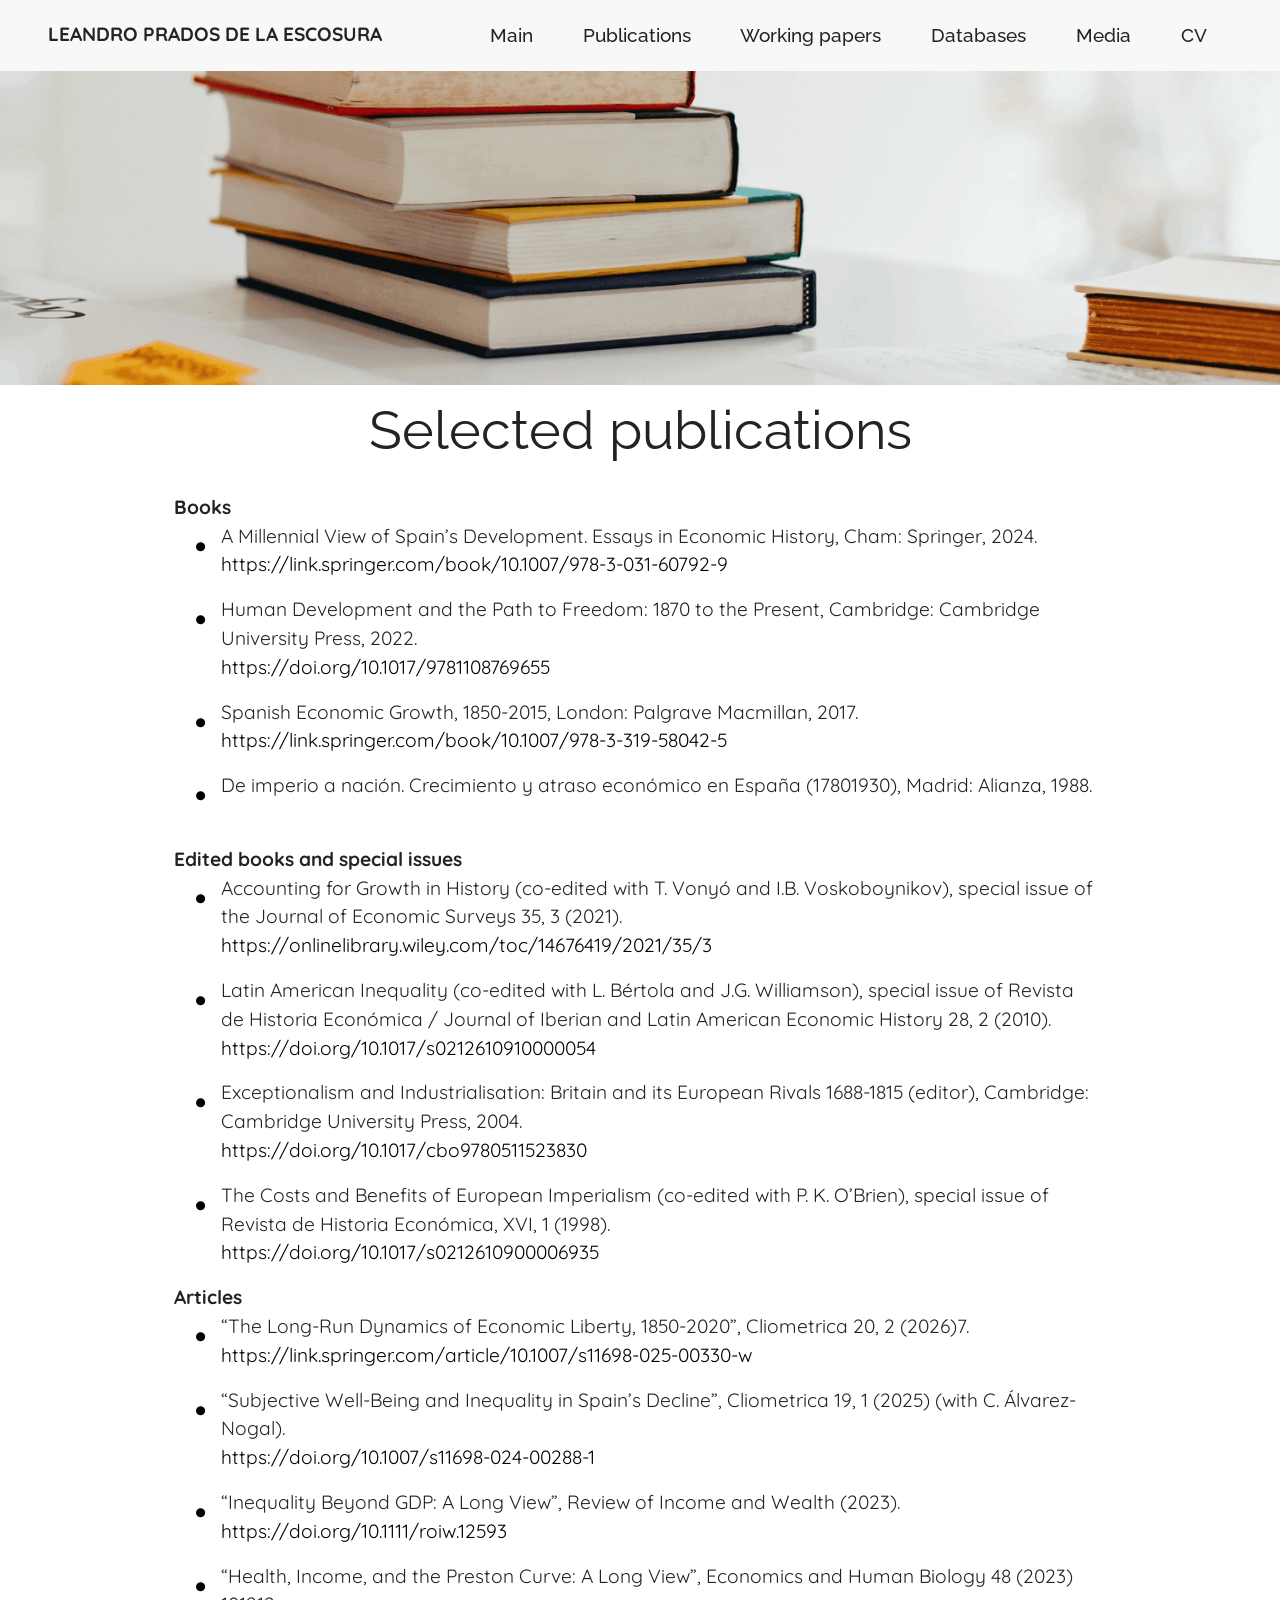
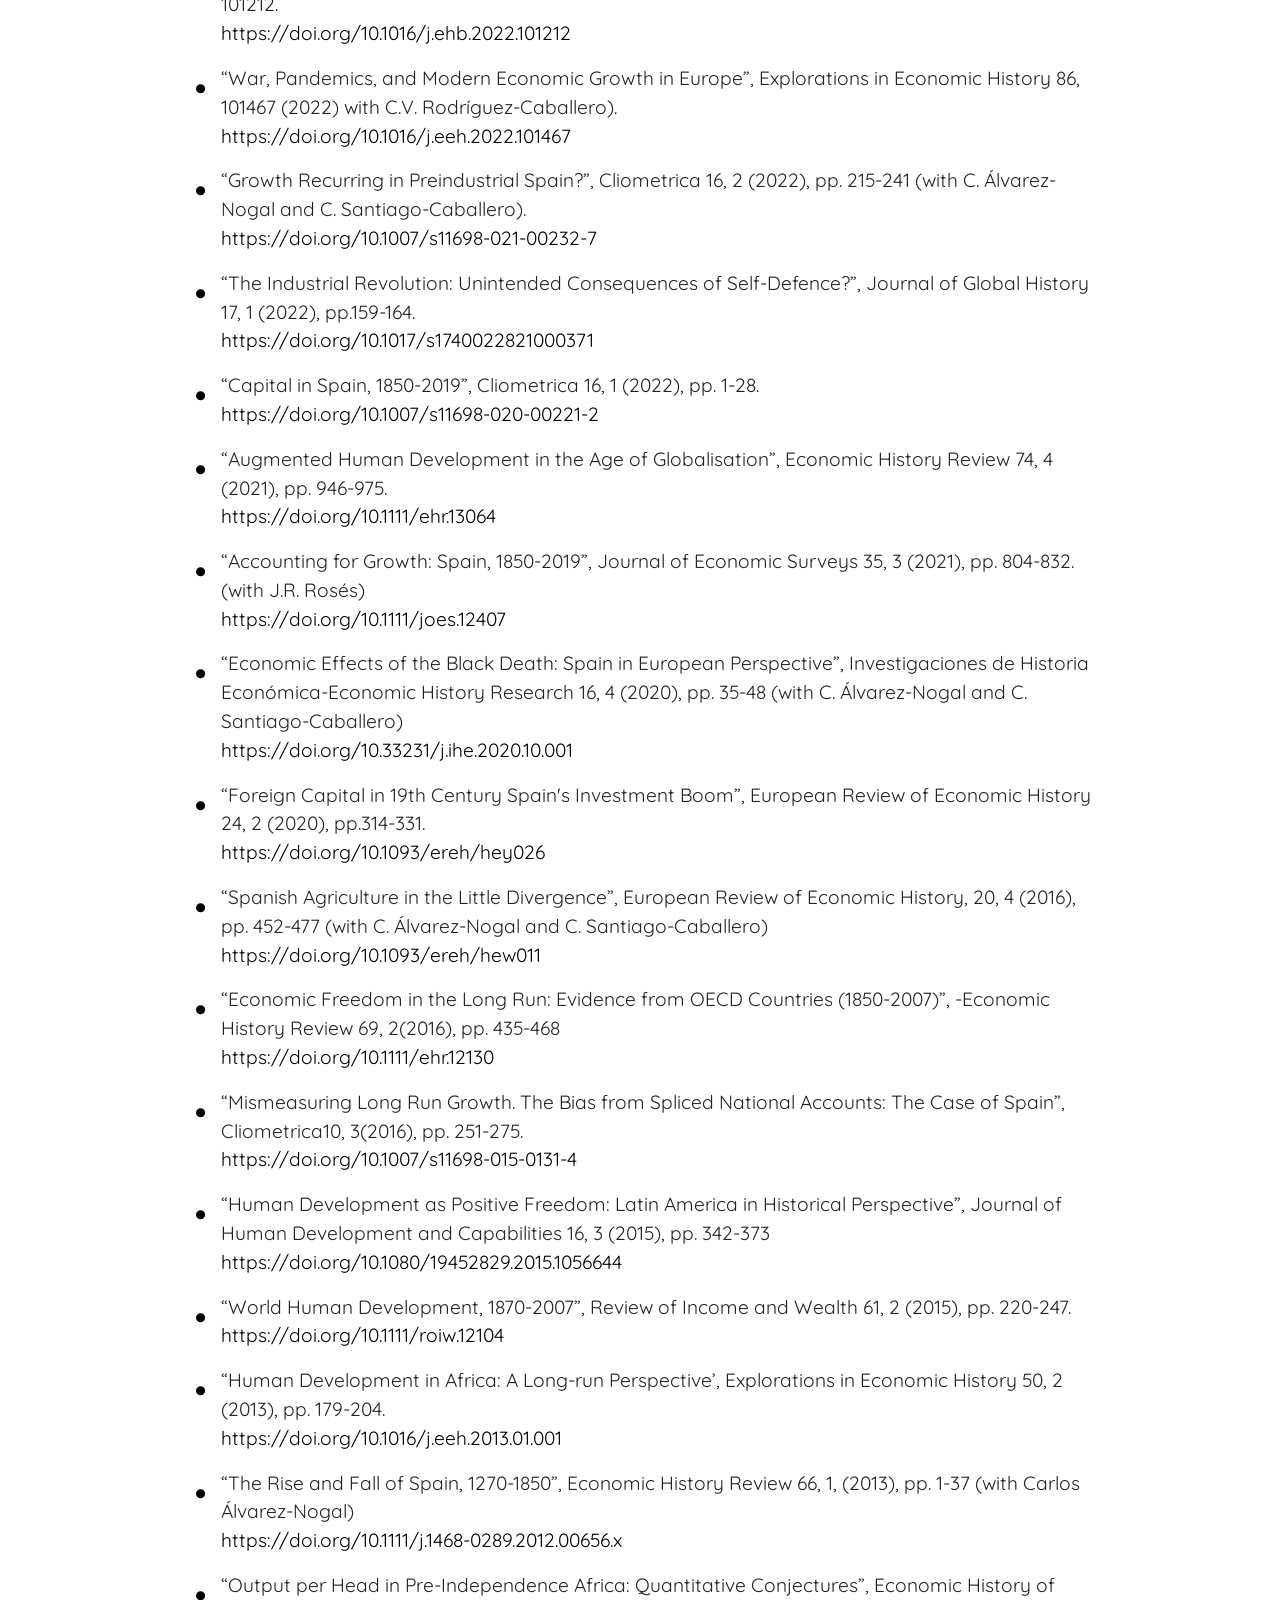
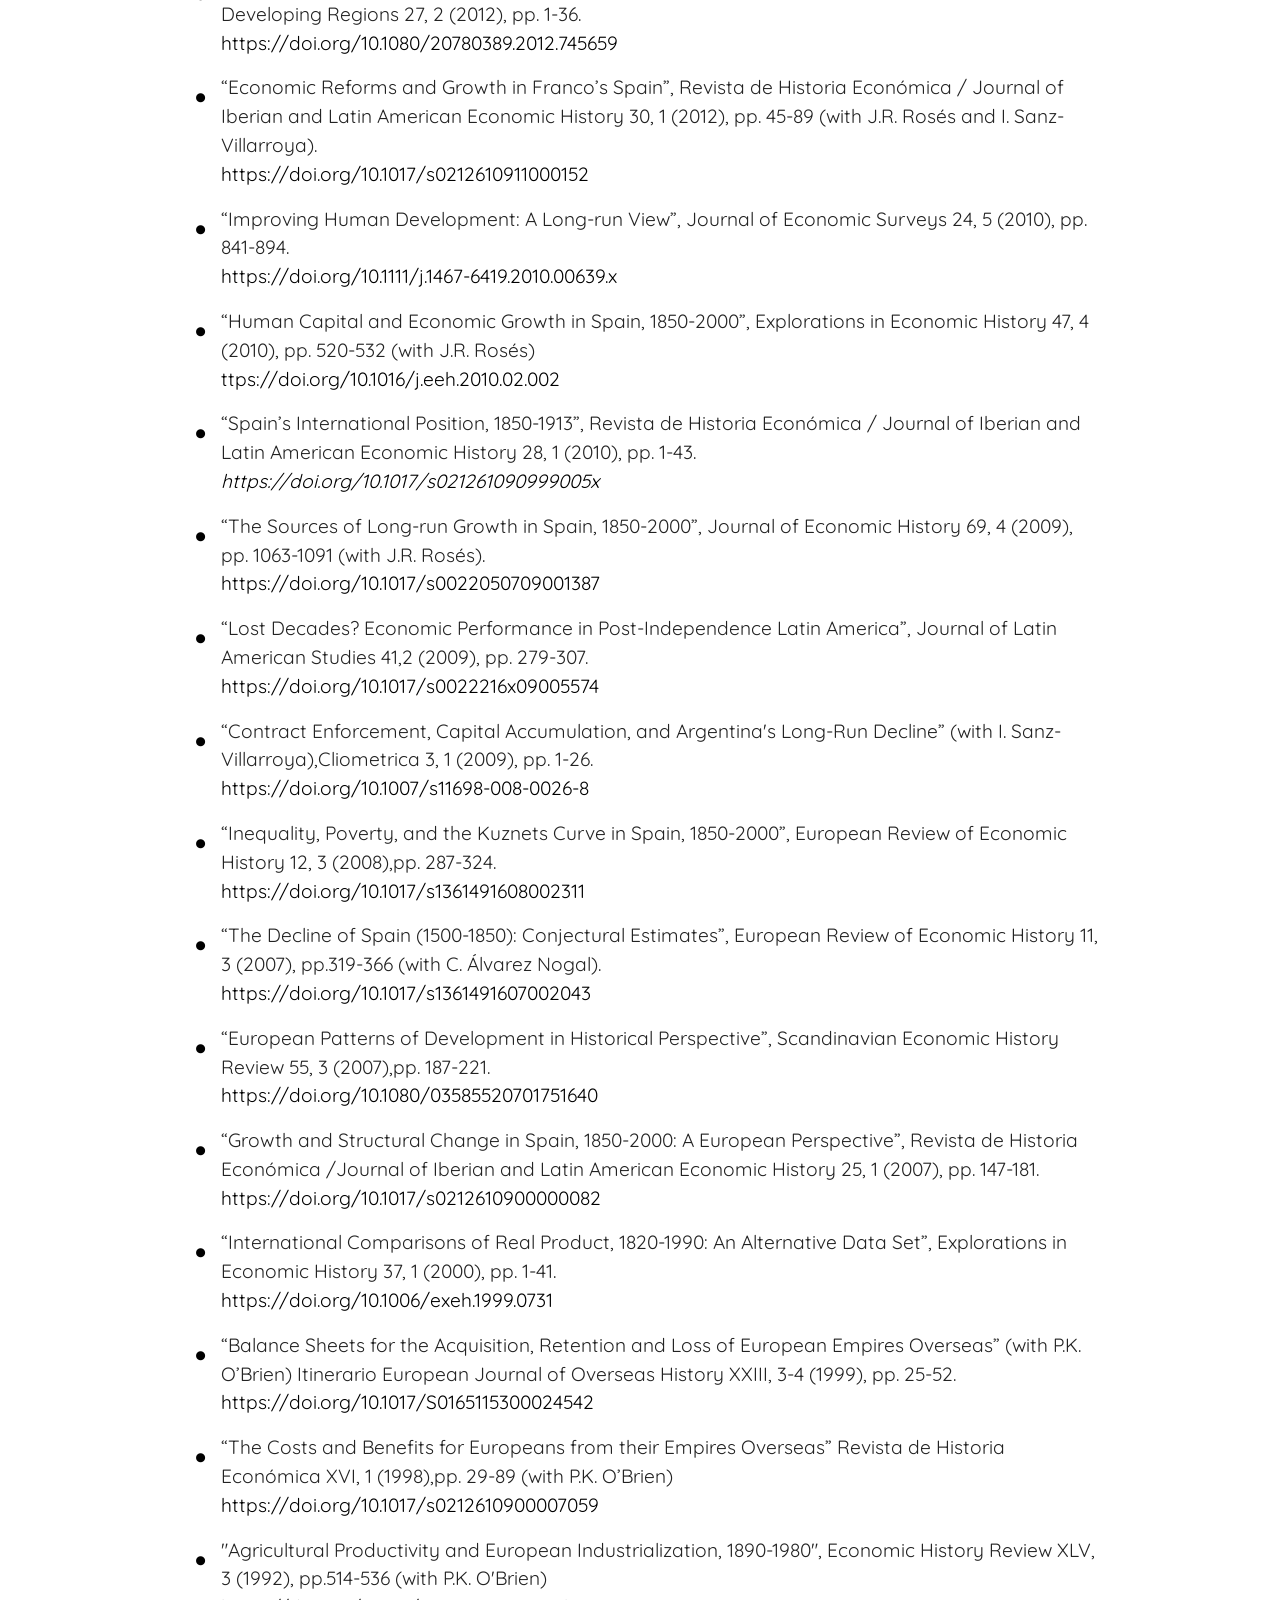
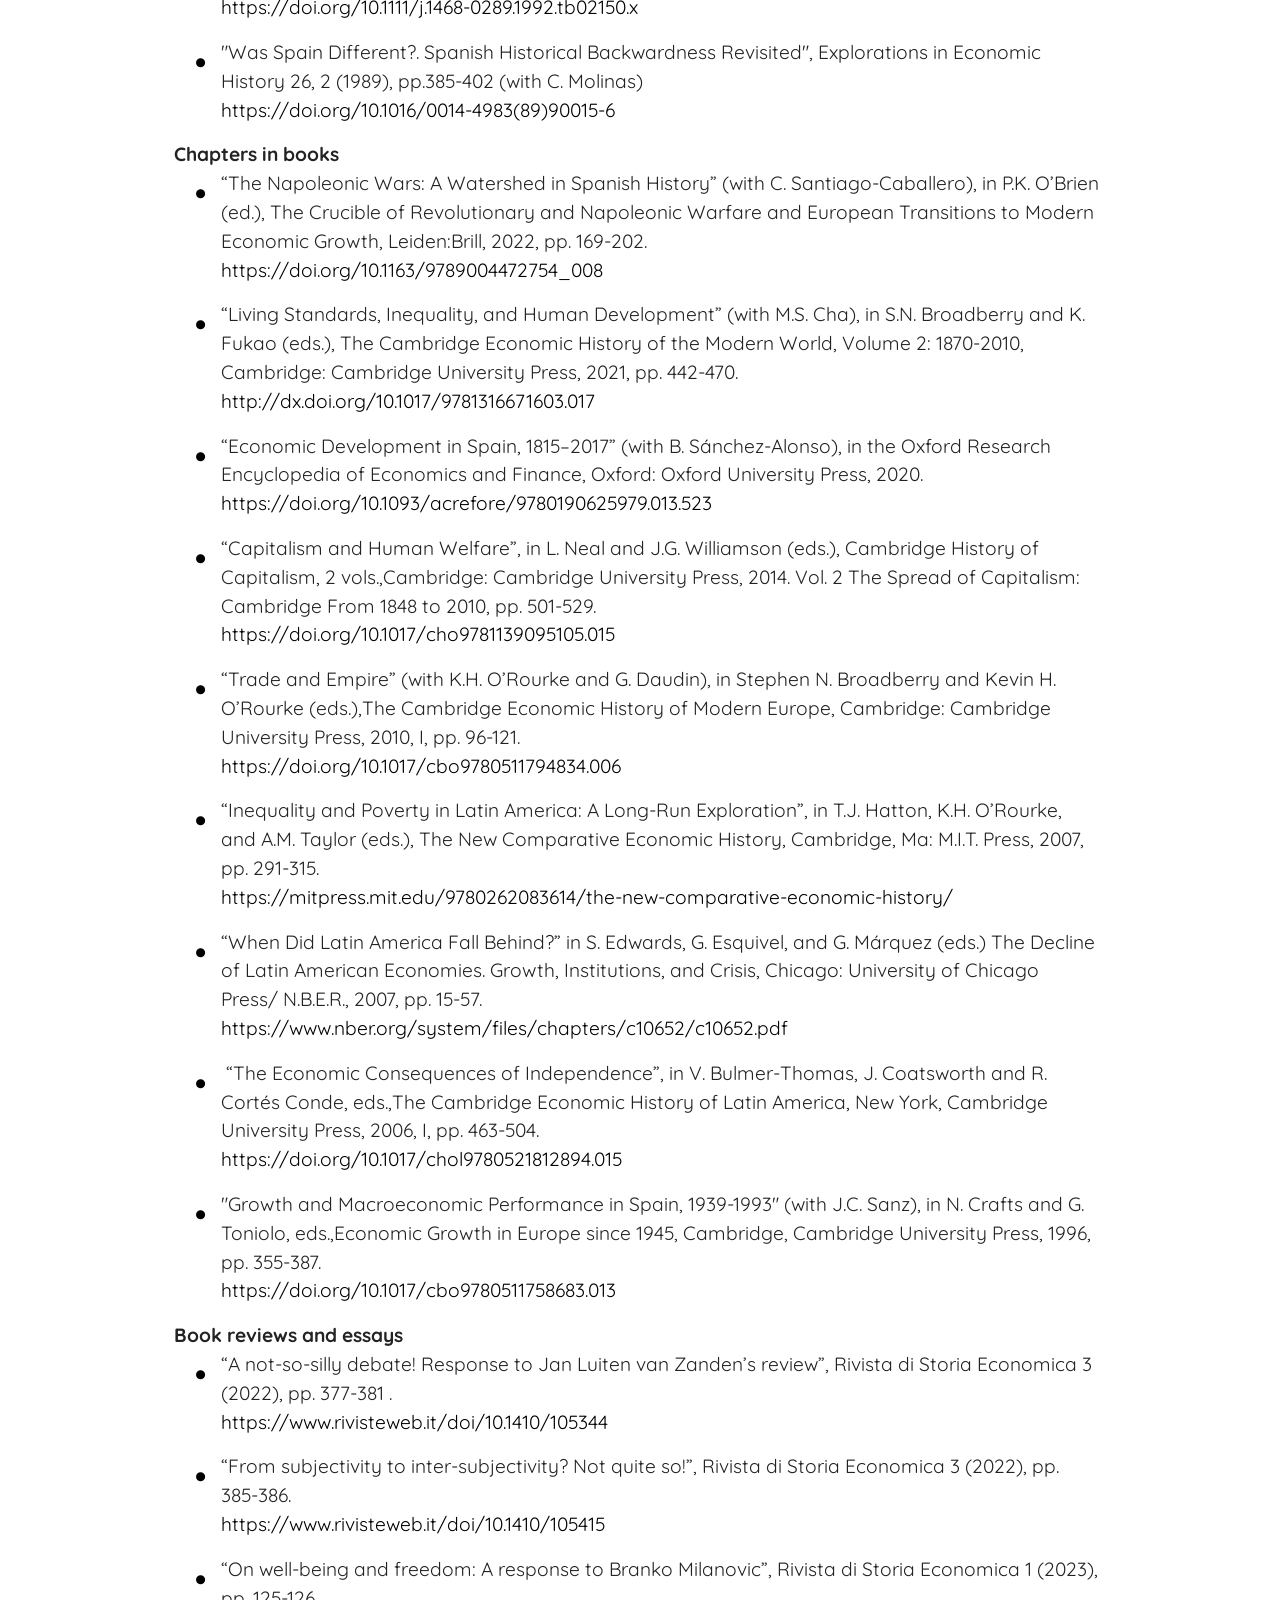
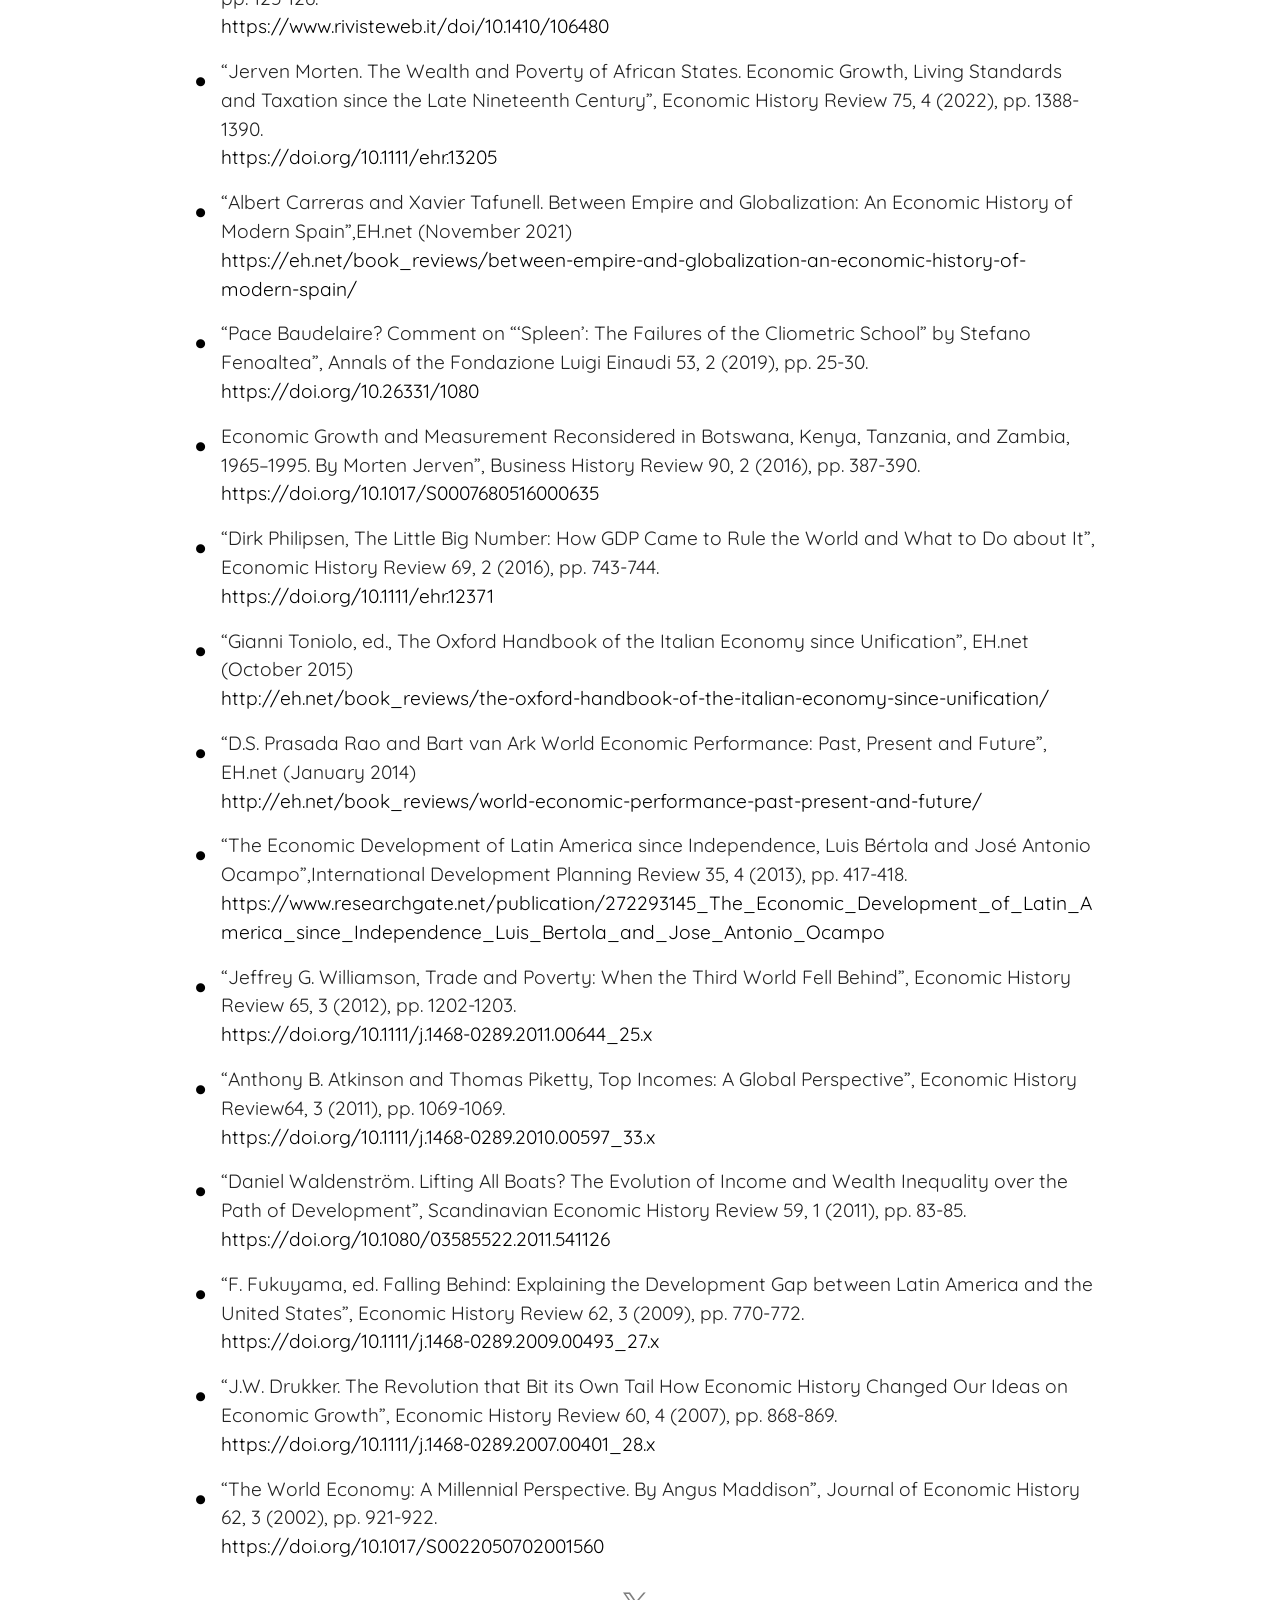
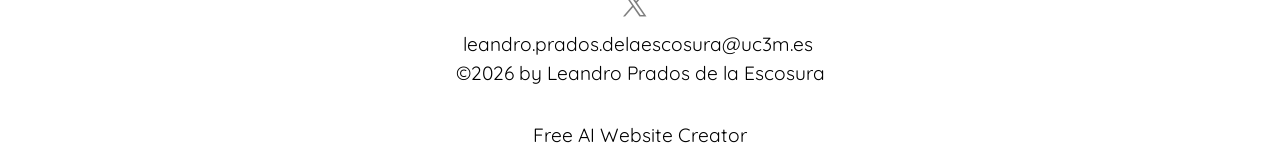
==== commit 369ac19f: "Add files via upload" ====
--- a/page1.html
+++ b/page1.html
@@ -23,7 +23,7 @@
   <noscript><link rel="stylesheet" href="https://fonts.googleapis.com/css?family=Josefin+Sans:100,200,300,400,500,600,700,100i,200i,300i,400i,500i,600i,700i&display=swap"></noscript>
   <link rel="preload" href="https://fonts.googleapis.com/css?family=Quicksand:300,400,500,600,700&display=swap" as="style" onload="this.onload=null;this.rel='stylesheet'">
   <noscript><link rel="stylesheet" href="https://fonts.googleapis.com/css?family=Quicksand:300,400,500,600,700&display=swap"></noscript>
-  <link rel="preload" as="style" href="assets/mobirise/css/mbr-additional.css?v=s9Acub"><link rel="stylesheet" href="assets/mobirise/css/mbr-additional.css?v=s9Acub" type="text/css">
+  <link rel="preload" as="style" href="assets/mobirise/css/mbr-additional.css?v=oIWRmh"><link rel="stylesheet" href="assets/mobirise/css/mbr-additional.css?v=oIWRmh" type="text/css">
 
   
   
@@ -1458,11 +1458,11 @@
             </div>
             <div class="row row-copirayt">
                 <p class="mbr-text mb-0 mbr-fonts-style mbr-white align-center display-7">
-                    leandro.prados.delaescosura@uc3m.es&nbsp;<br><br>©2026 by Leandro Prados de la Escosura<br></p>
-            </div>
-        </div>
-    </div>
-</section><section class="display-7" style="padding: 0;align-items: center;justify-content: center;flex-wrap: wrap;    align-content: center;display: flex;position: relative;height: 4rem;"><a href="https://mobiri.se/3973035" style="flex: 1 1;height: 4rem;position: absolute;width: 100%;z-index: 1;"><img alt="" style="height: 4rem;" src="[data-uri]"></a><p style="margin: 0;text-align: center;" class="display-7">&#8204;</p><a style="z-index:1" href="https://mobirise.com/offline-website-builder.html">Offline Website Builder</a></section><script src="assets/bootstrap/js/bootstrap.bundle.min.js"></script>  <script src="assets/smoothscroll/smooth-scroll.js"></script>  <script src="assets/ytplayer/index.js"></script>  <script src="assets/dropdown/js/navbar-dropdown.js"></script>  <script src="assets/theme/js/script.js"></script>  
+                    leandro.prados.delaescosura@uc3m.es&nbsp;<br>©2026 by Leandro Prados de la Escosura<br></p>
+            </div>
+        </div>
+    </div>
+</section><section class="display-7" style="padding: 0;align-items: center;justify-content: center;flex-wrap: wrap;    align-content: center;display: flex;position: relative;height: 4rem;"><a href="https://mobiri.se/3973035" style="flex: 1 1;height: 4rem;position: absolute;width: 100%;z-index: 1;"><img alt="" style="height: 4rem;" src="[data-uri]"></a><p style="margin: 0;text-align: center;" class="display-7">&#8204;</p><a style="z-index:1" href="https://mobirise.com/builder/ai-website-creator.html">Free AI Website Creator</a></section><script src="assets/bootstrap/js/bootstrap.bundle.min.js"></script>  <script src="assets/smoothscroll/smooth-scroll.js"></script>  <script src="assets/ytplayer/index.js"></script>  <script src="assets/dropdown/js/navbar-dropdown.js"></script>  <script src="assets/theme/js/script.js"></script>  
   
   
 </body>
--- a/assets/mobirise/css/mbr-additional.css
+++ b/assets/mobirise/css/mbr-additional.css
@@ -7820,7 +7820,7 @@
 }
 .cid-vepLz5rDIZ {
   padding-top: 1rem;
-  padding-bottom: 6rem;
+  padding-bottom: 0rem;
   background: #fafafa;
 }
 .cid-vepLz5rDIZ .mbr-fallback-image.disabled {
--- a/assets/mobirise/css/mbr-additional.css
+++ b/assets/mobirise/css/mbr-additional.css
@@ -7820,7 +7820,7 @@
 }
 .cid-vepLz5rDIZ {
   padding-top: 1rem;
-  padding-bottom: 6rem;
+  padding-bottom: 0rem;
   background: #fafafa;
 }
 .cid-vepLz5rDIZ .mbr-fallback-image.disabled {
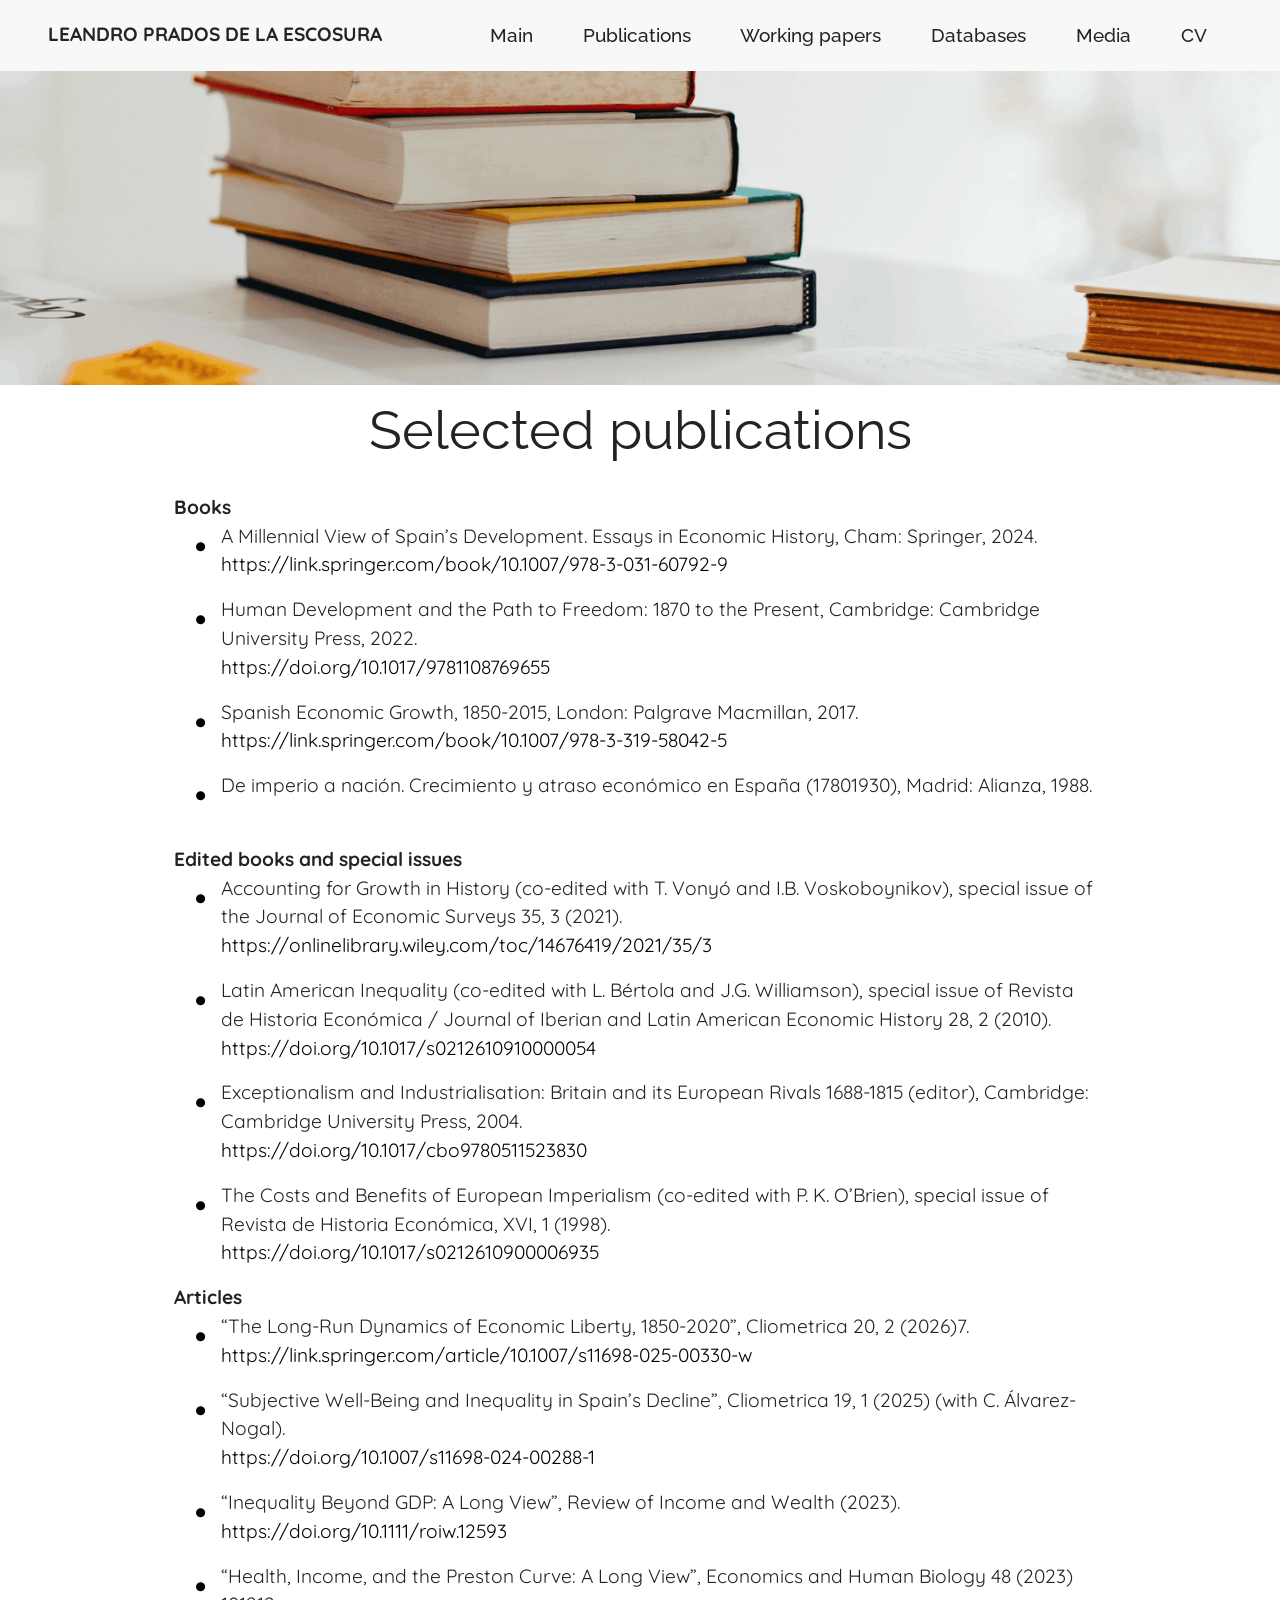
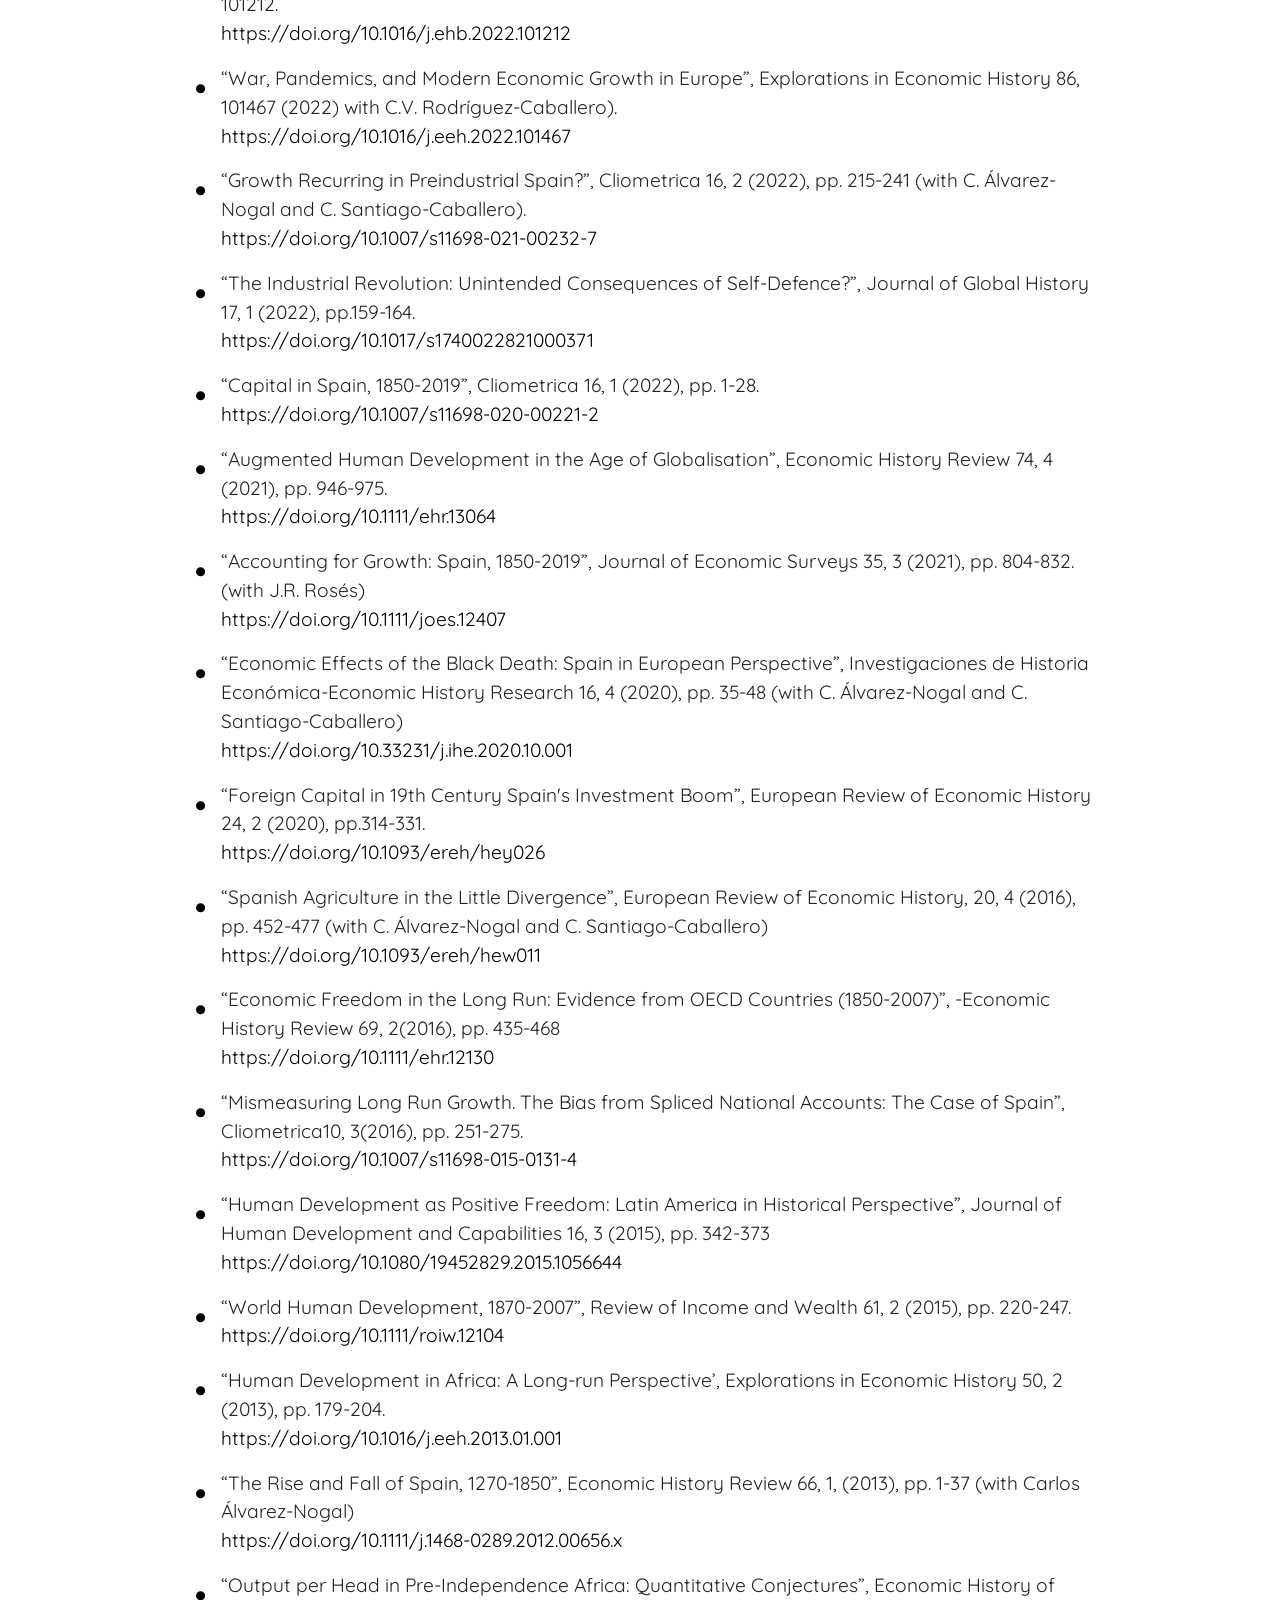
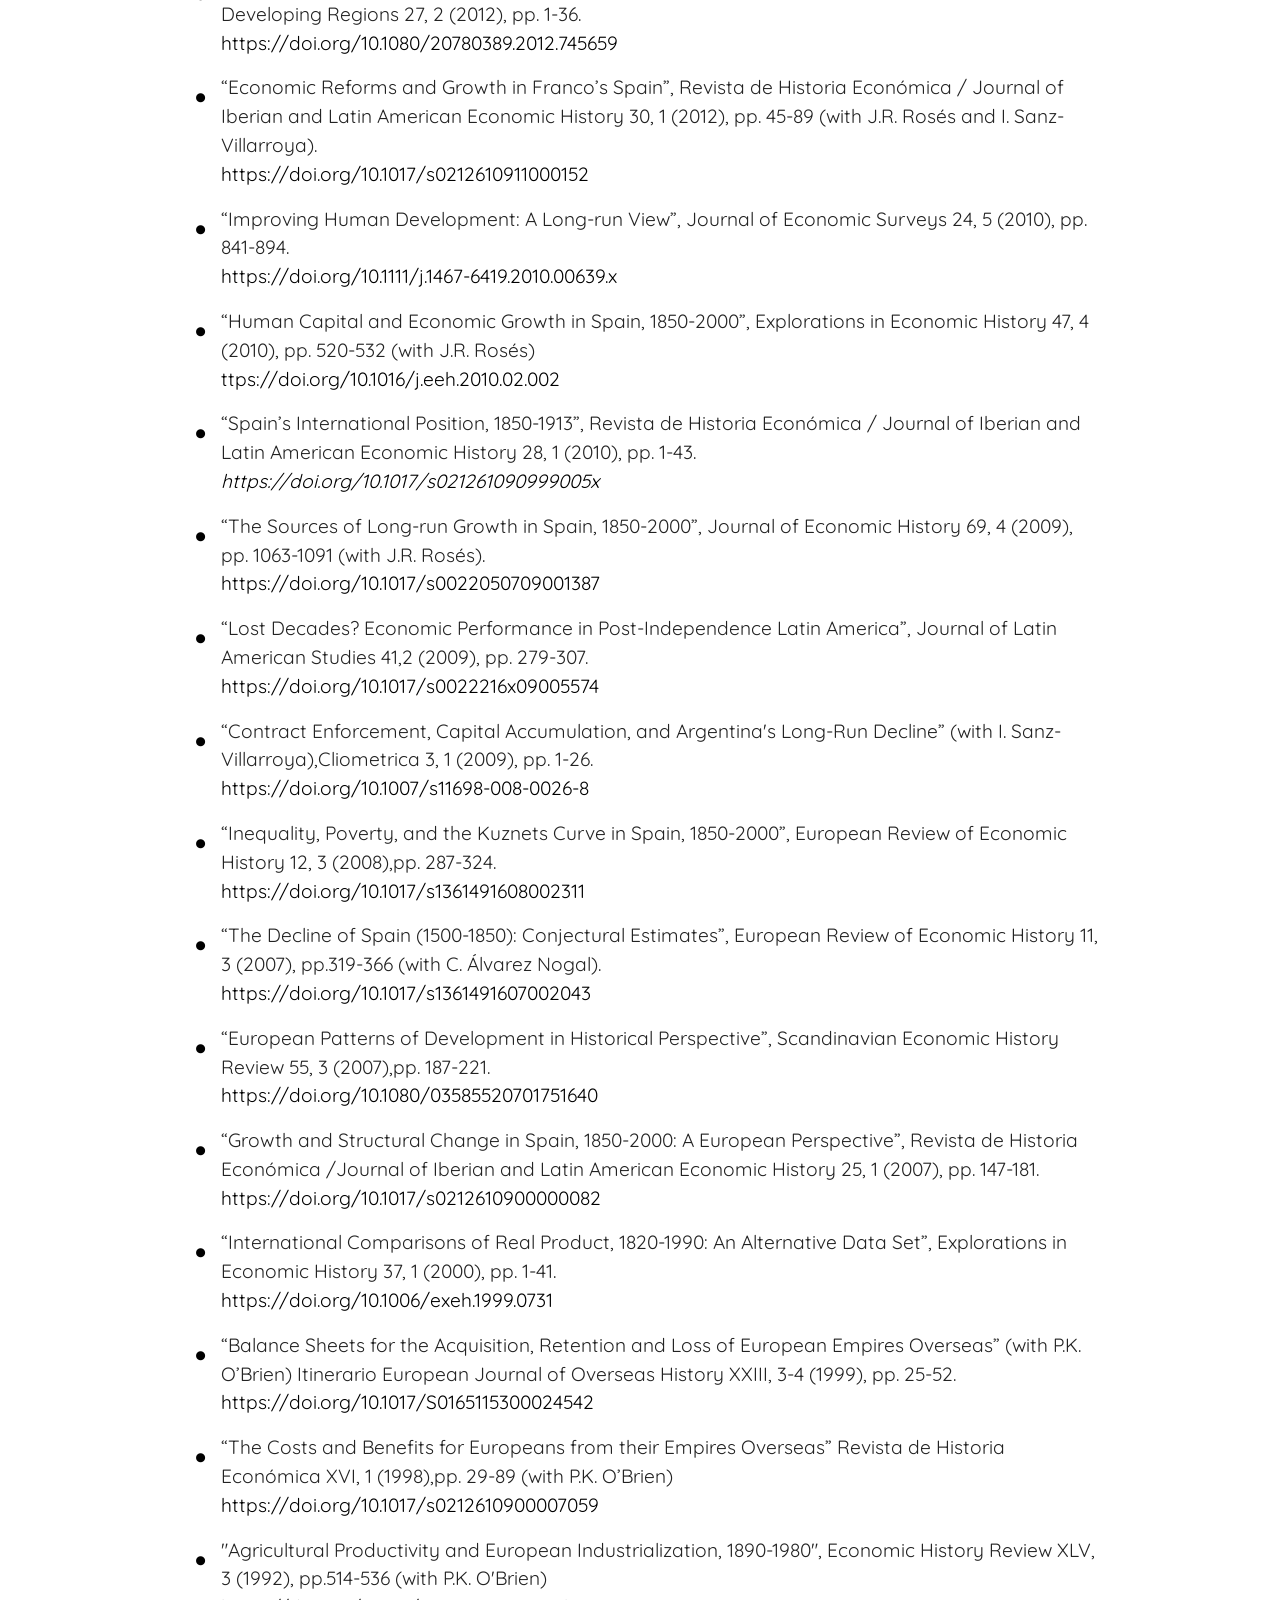
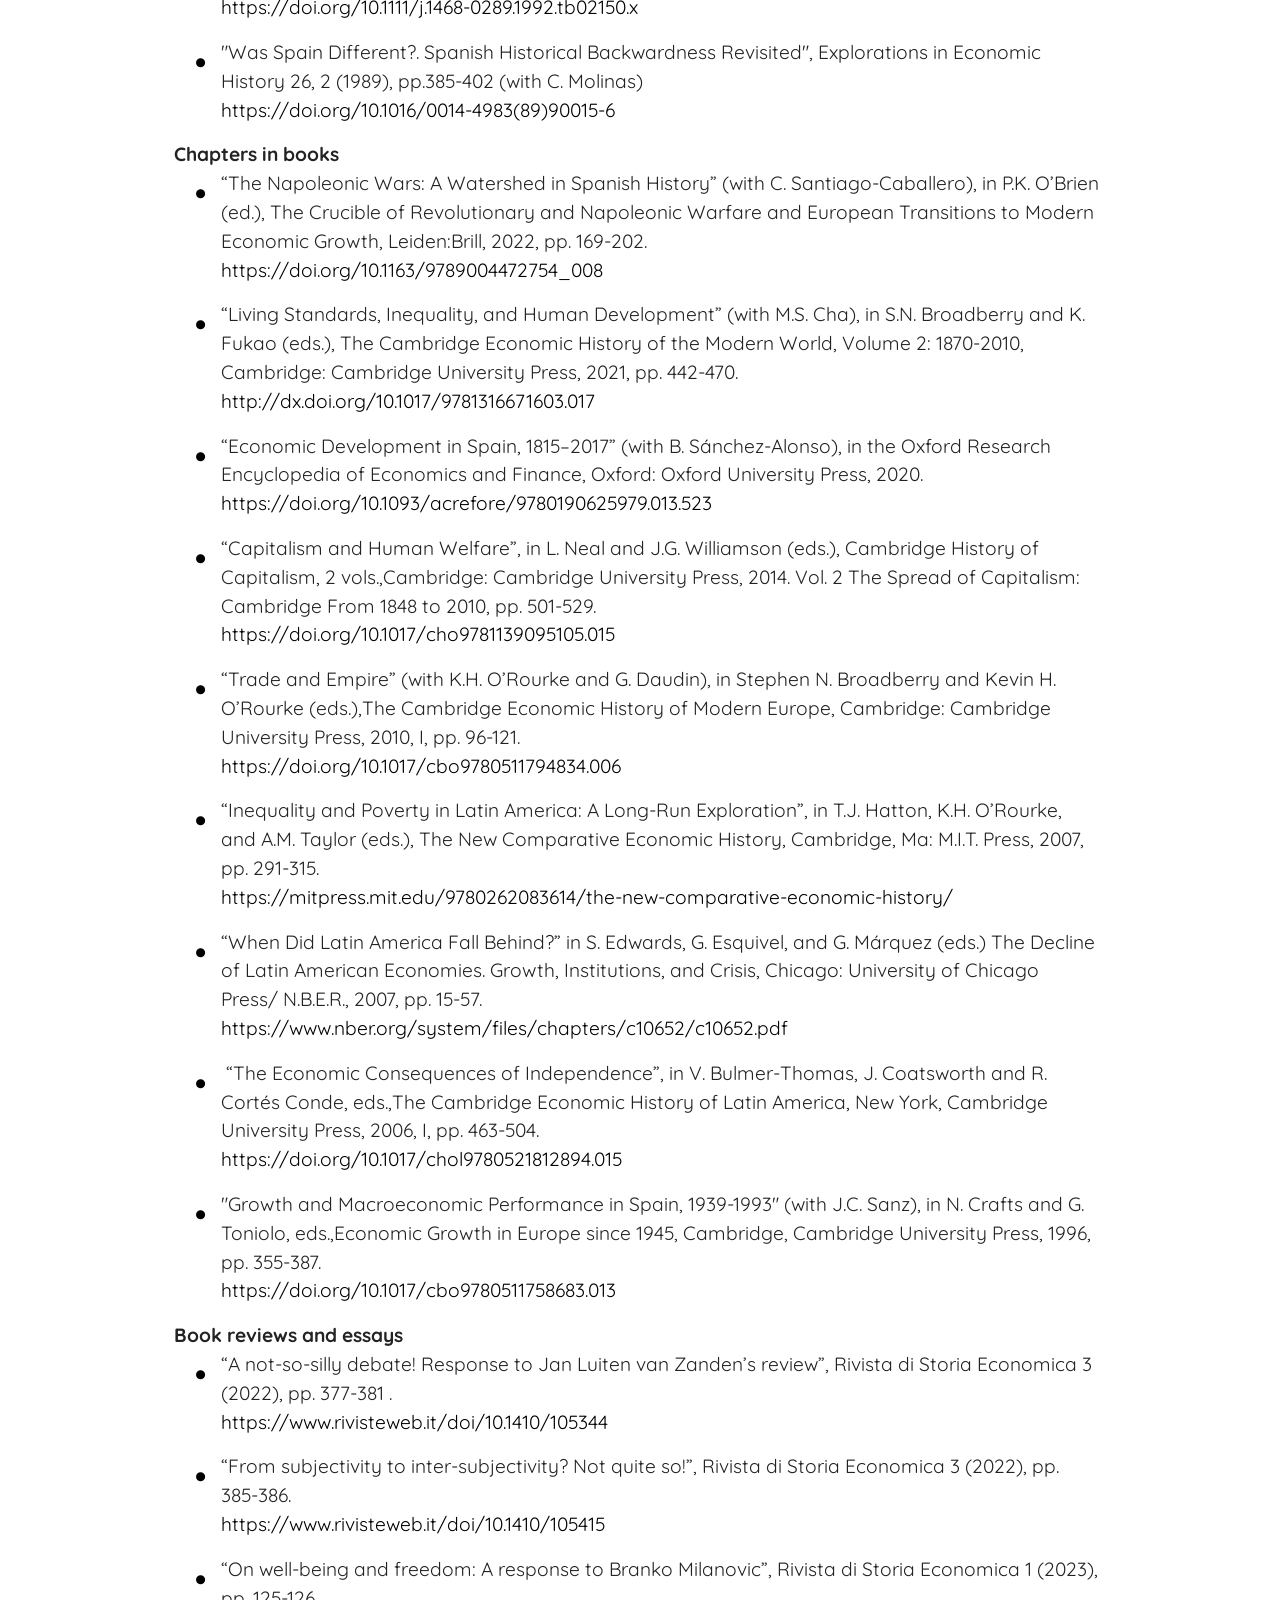
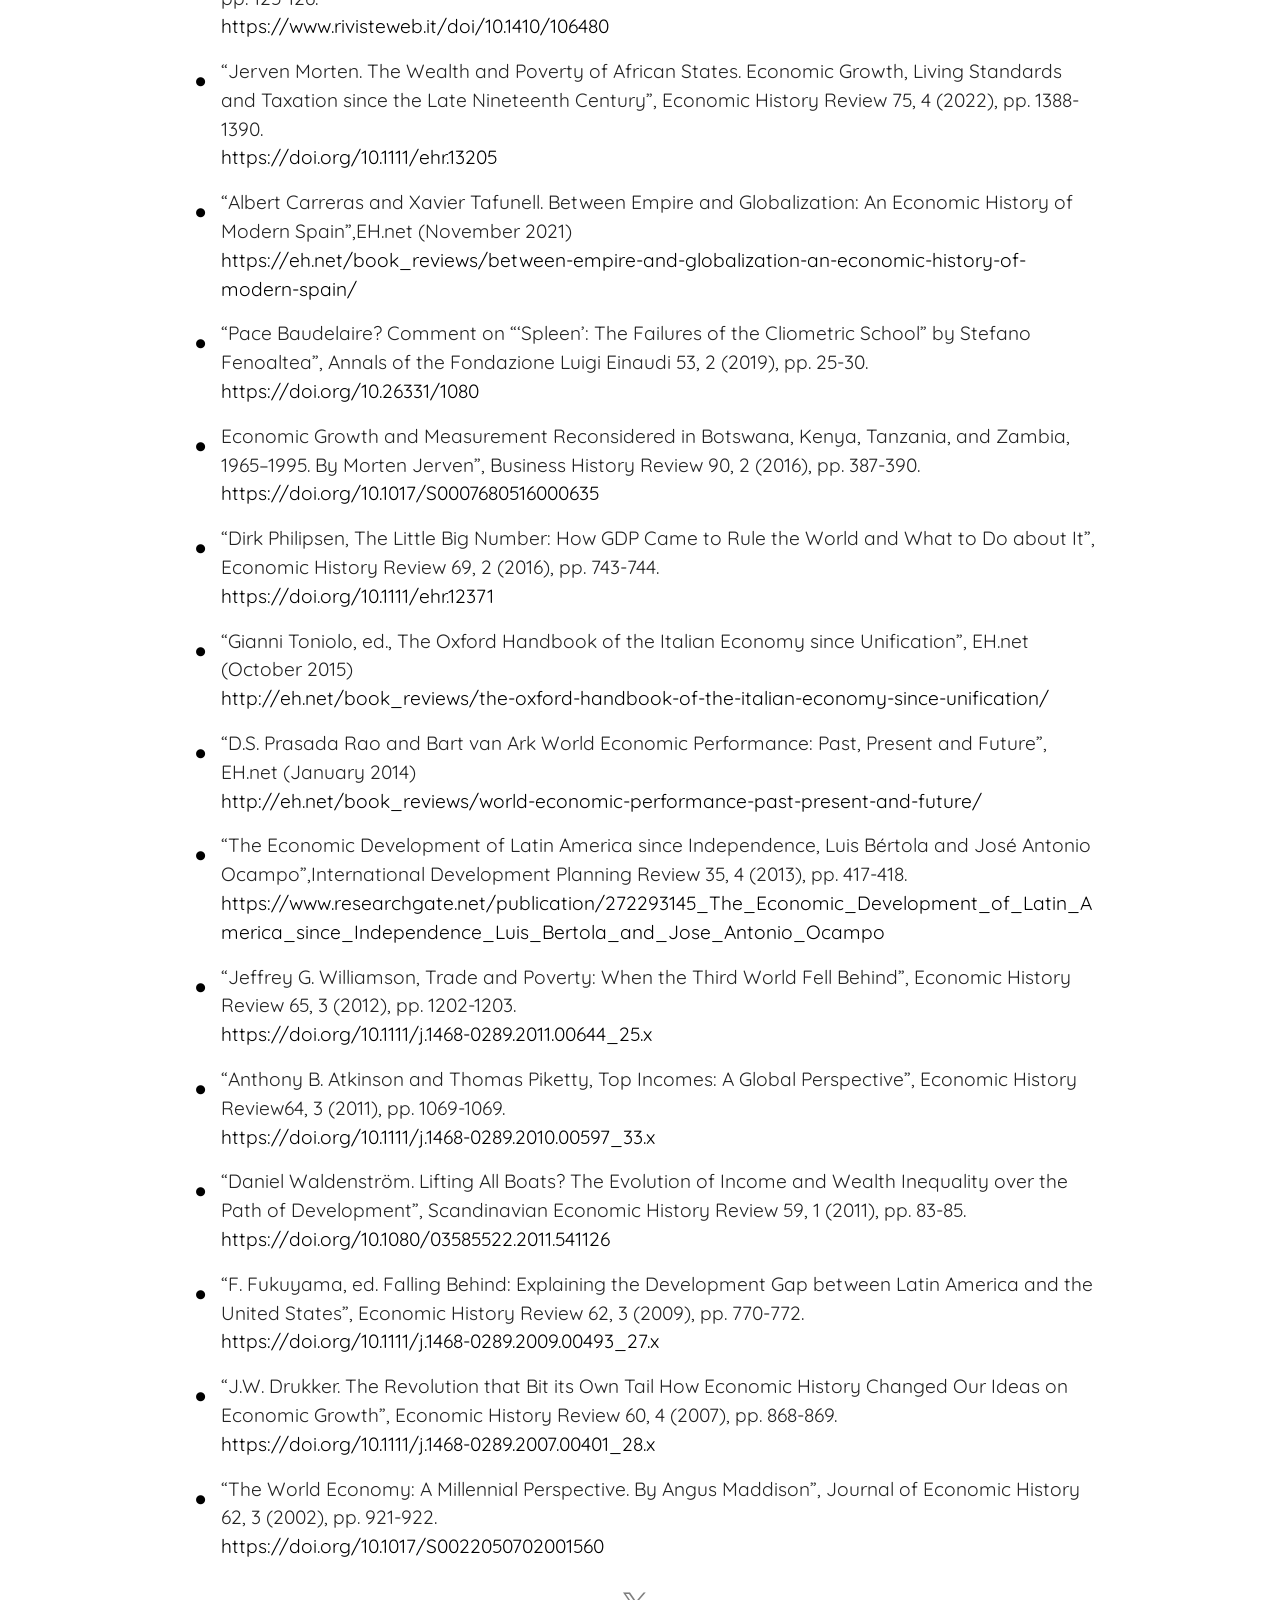
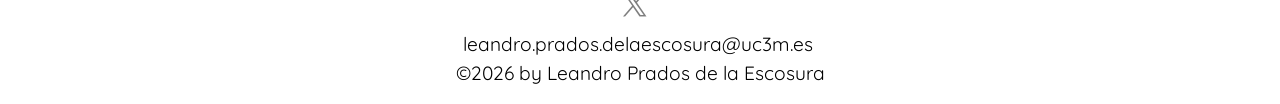
==== commit c7239047: "Add files via upload" ====
--- a/page1.html
+++ b/page1.html
@@ -1462,7 +1462,7 @@
             </div>
         </div>
     </div>
-</section><section class="display-7" style="padding: 0;align-items: center;justify-content: center;flex-wrap: wrap;    align-content: center;display: flex;position: relative;height: 4rem;"><a href="https://mobiri.se/3973035" style="flex: 1 1;height: 4rem;position: absolute;width: 100%;z-index: 1;"><img alt="" style="height: 4rem;" src="[data-uri]"></a><p style="margin: 0;text-align: center;" class="display-7">&#8204;</p><a style="z-index:1" href="https://mobirise.com/builder/ai-website-creator.html">Free AI Website Creator</a></section><script src="assets/bootstrap/js/bootstrap.bundle.min.js"></script>  <script src="assets/smoothscroll/smooth-scroll.js"></script>  <script src="assets/ytplayer/index.js"></script>  <script src="assets/dropdown/js/navbar-dropdown.js"></script>  <script src="assets/theme/js/script.js"></script>  
+<script src="assets/bootstrap/js/bootstrap.bundle.min.js"></script>  <script src="assets/smoothscroll/smooth-scroll.js"></script>  <script src="assets/ytplayer/index.js"></script>  <script src="assets/dropdown/js/navbar-dropdown.js"></script>  <script src="assets/theme/js/script.js"></script>  
   
   
 </body>
